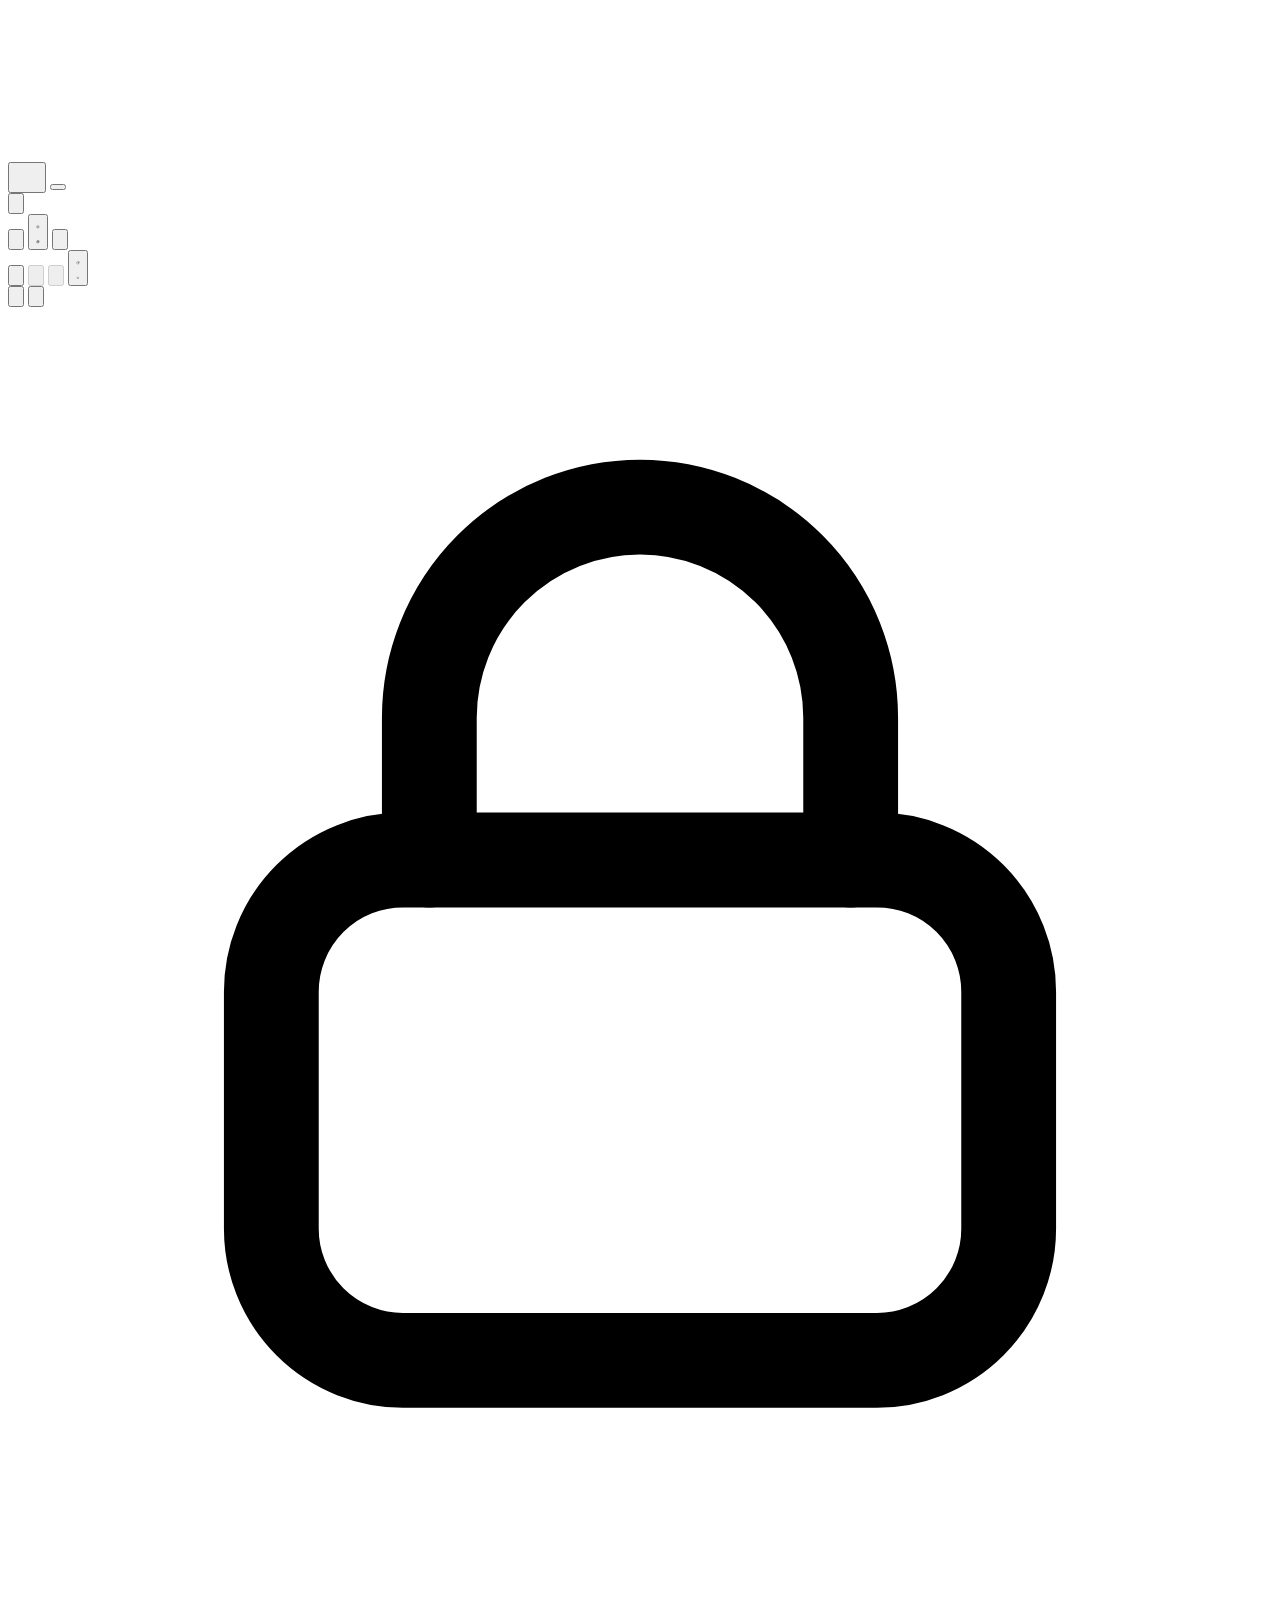
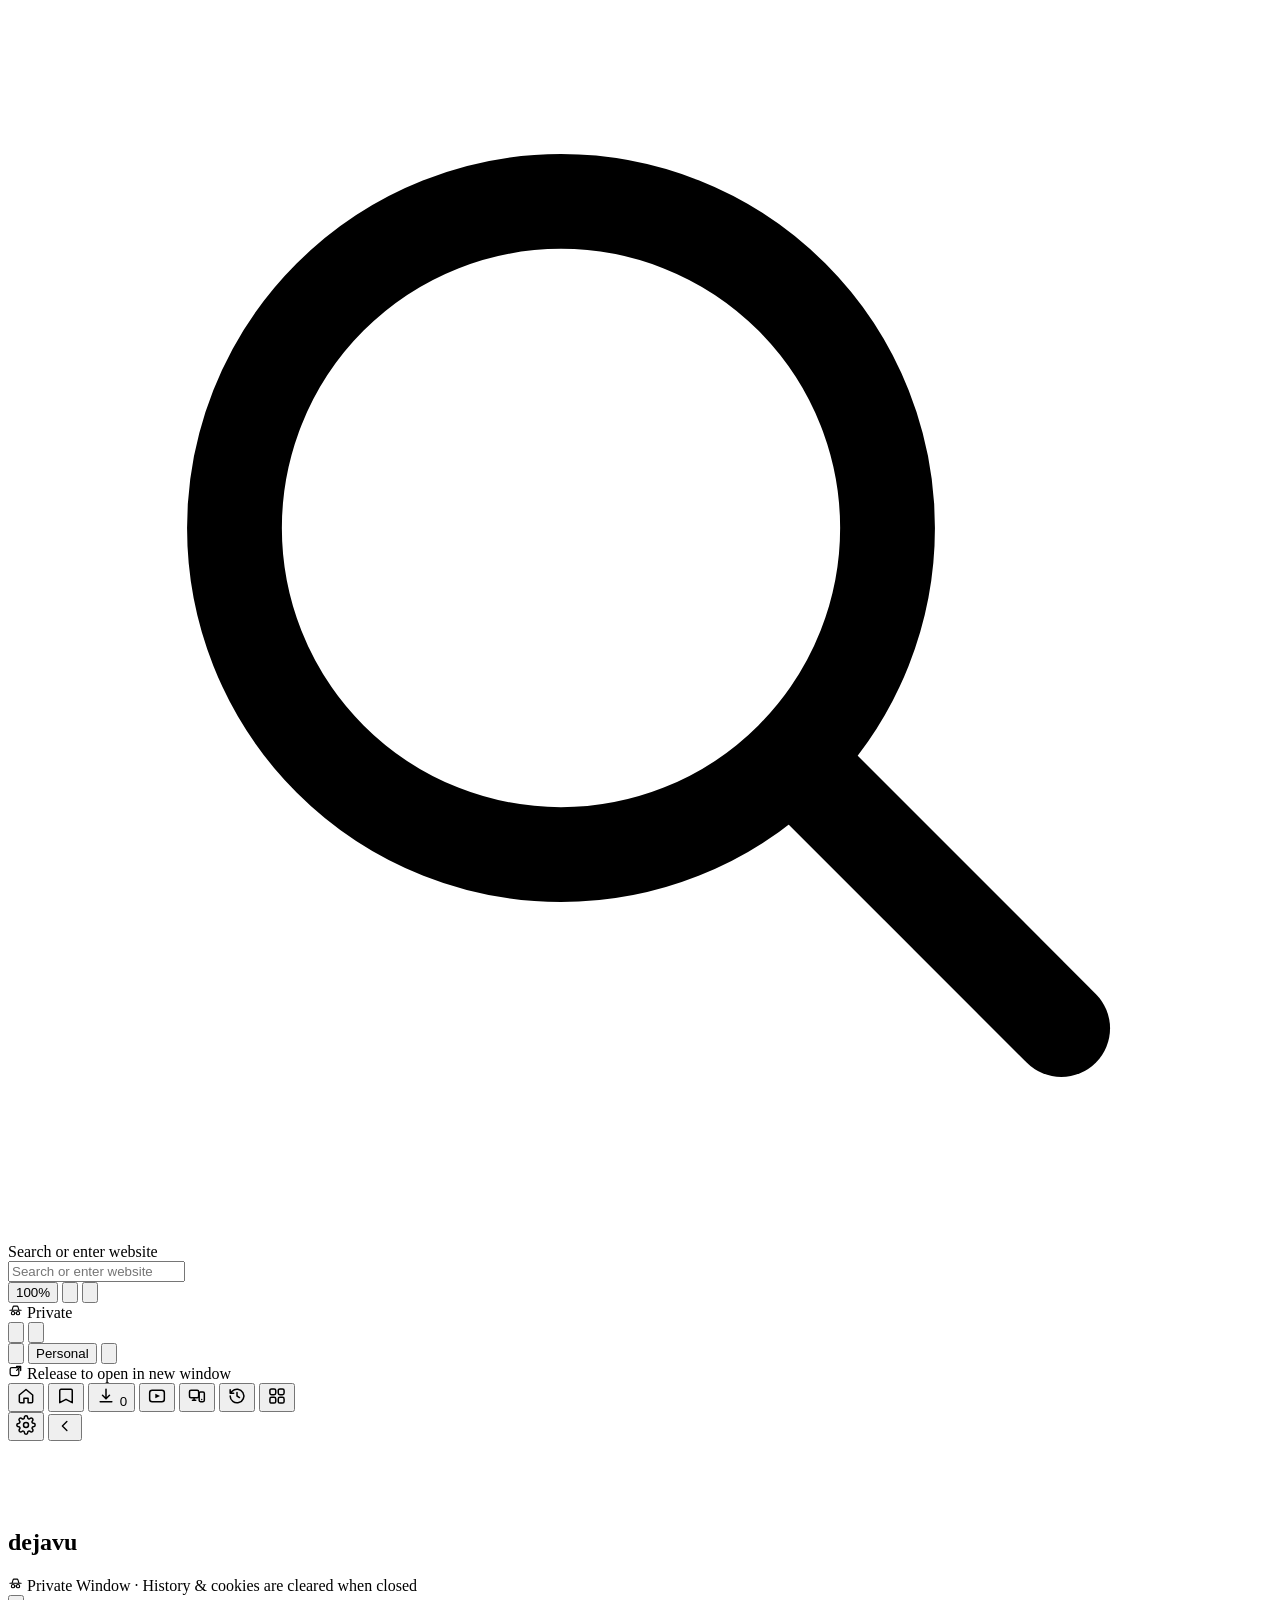
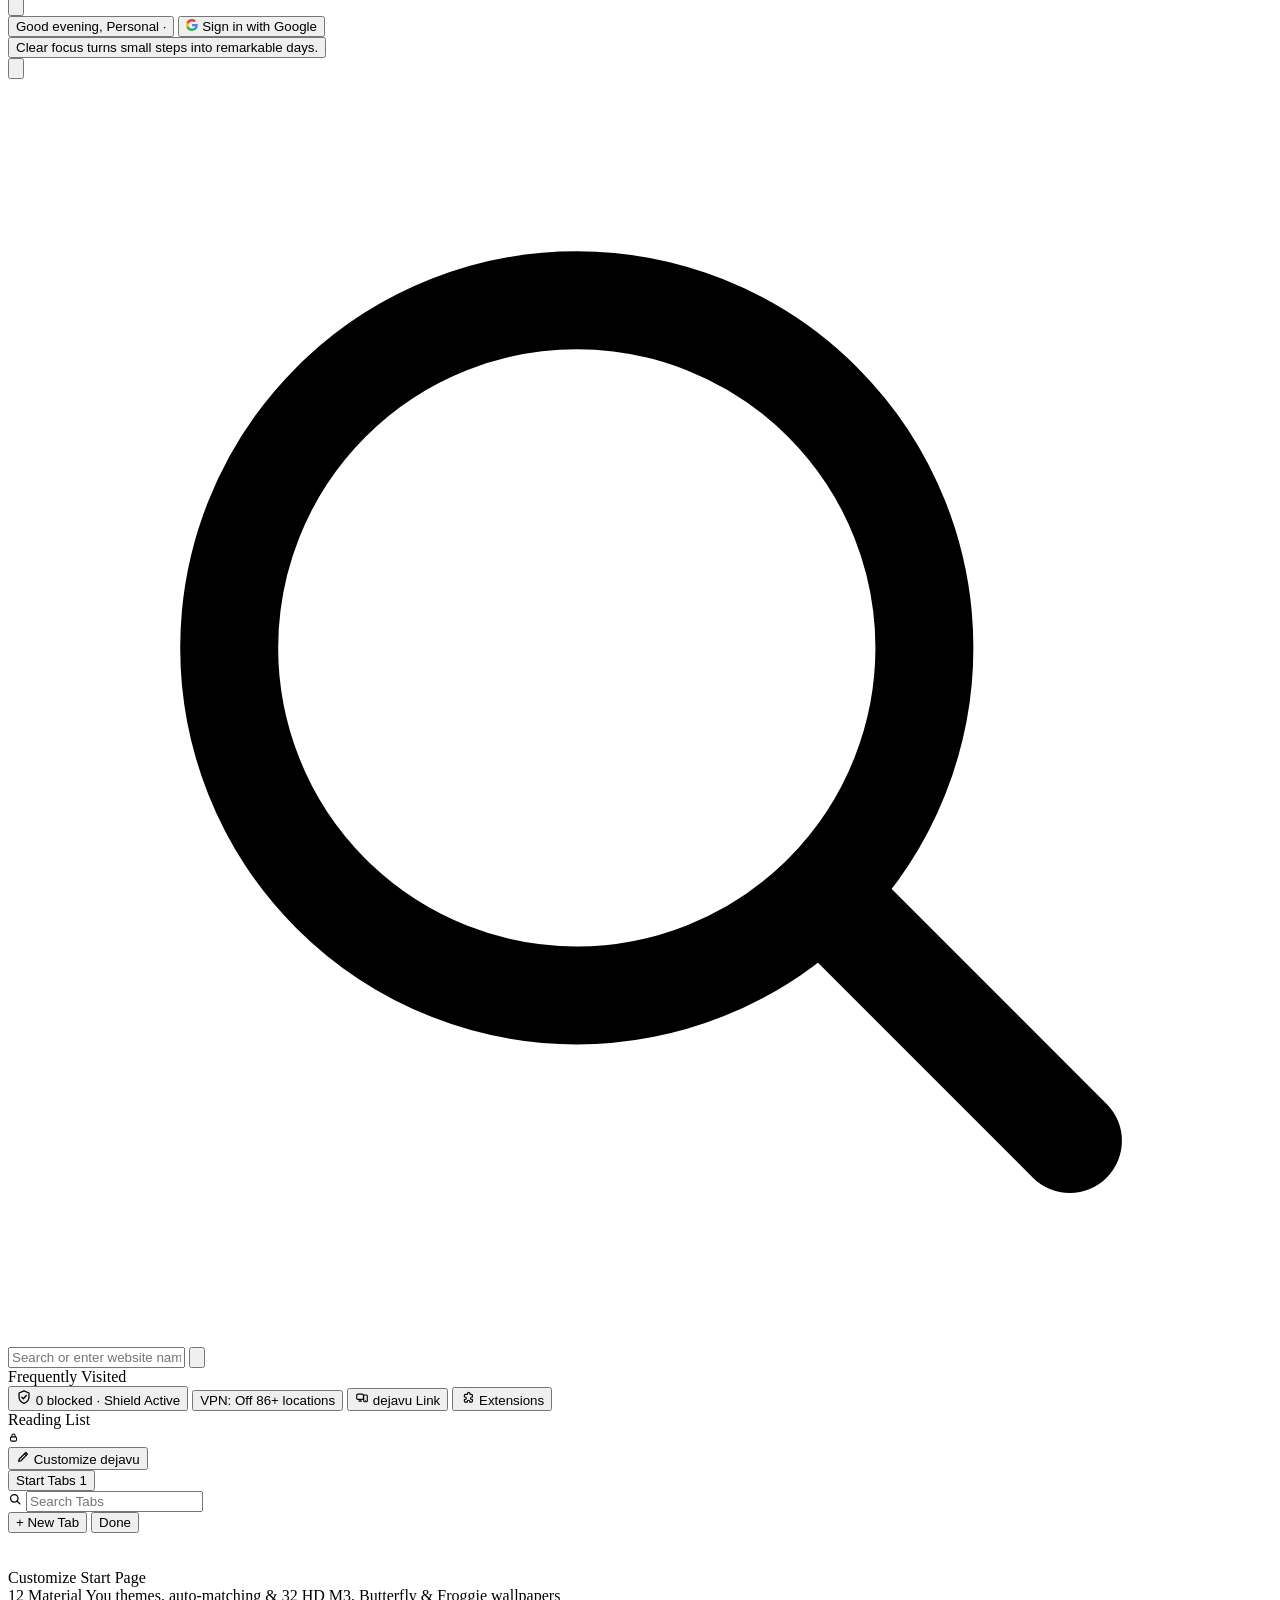
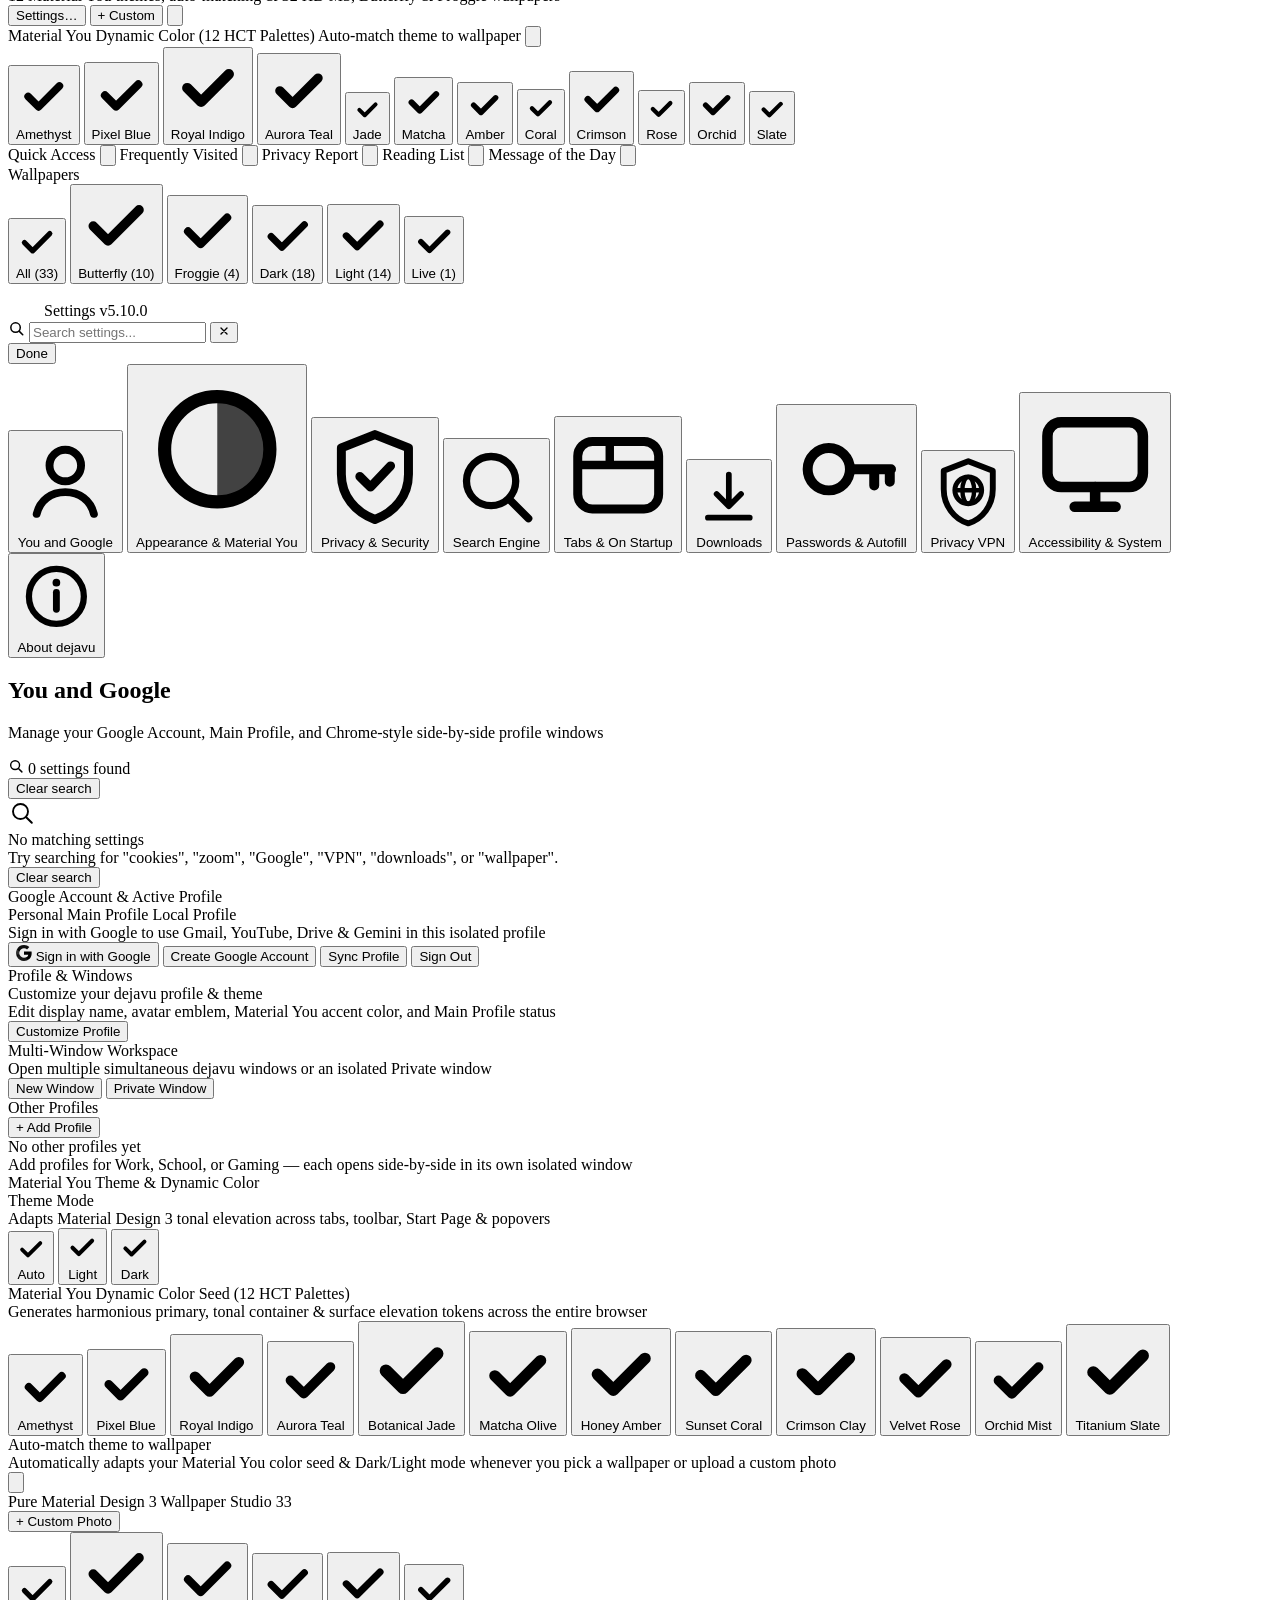
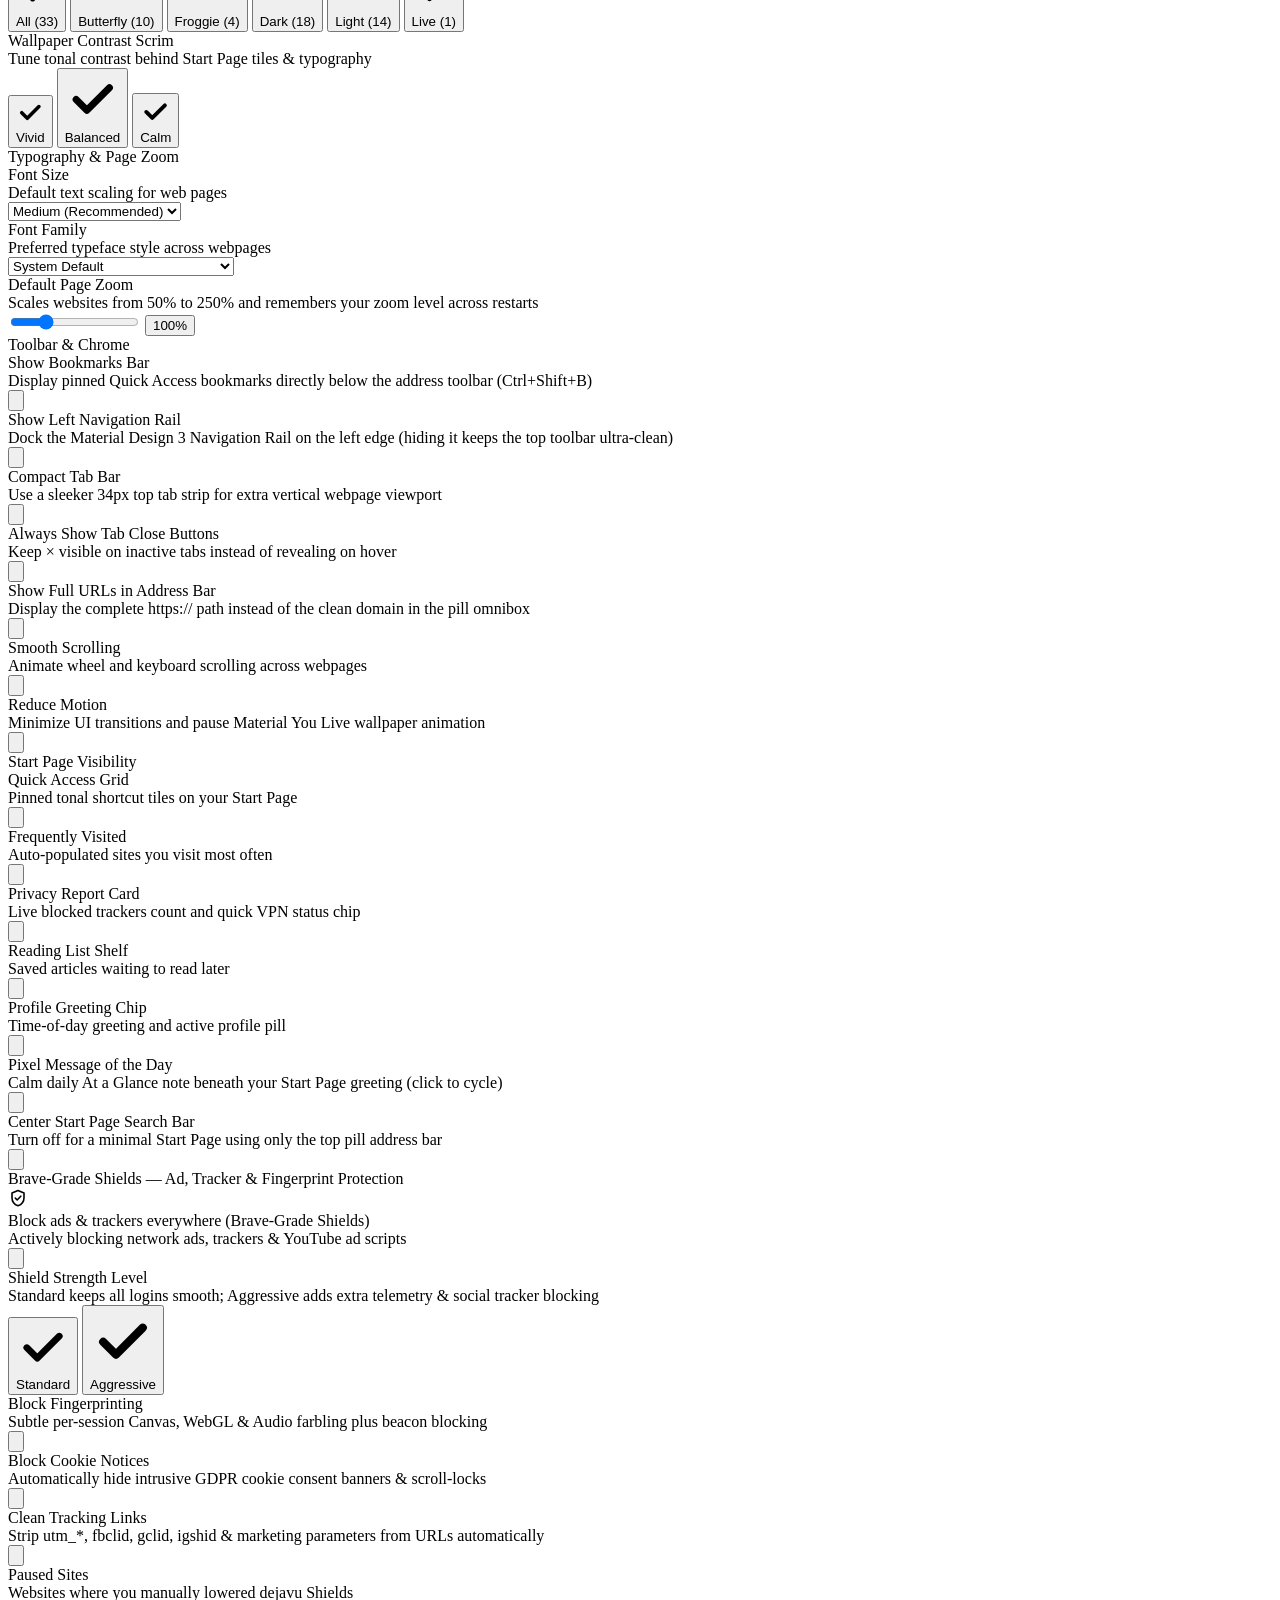
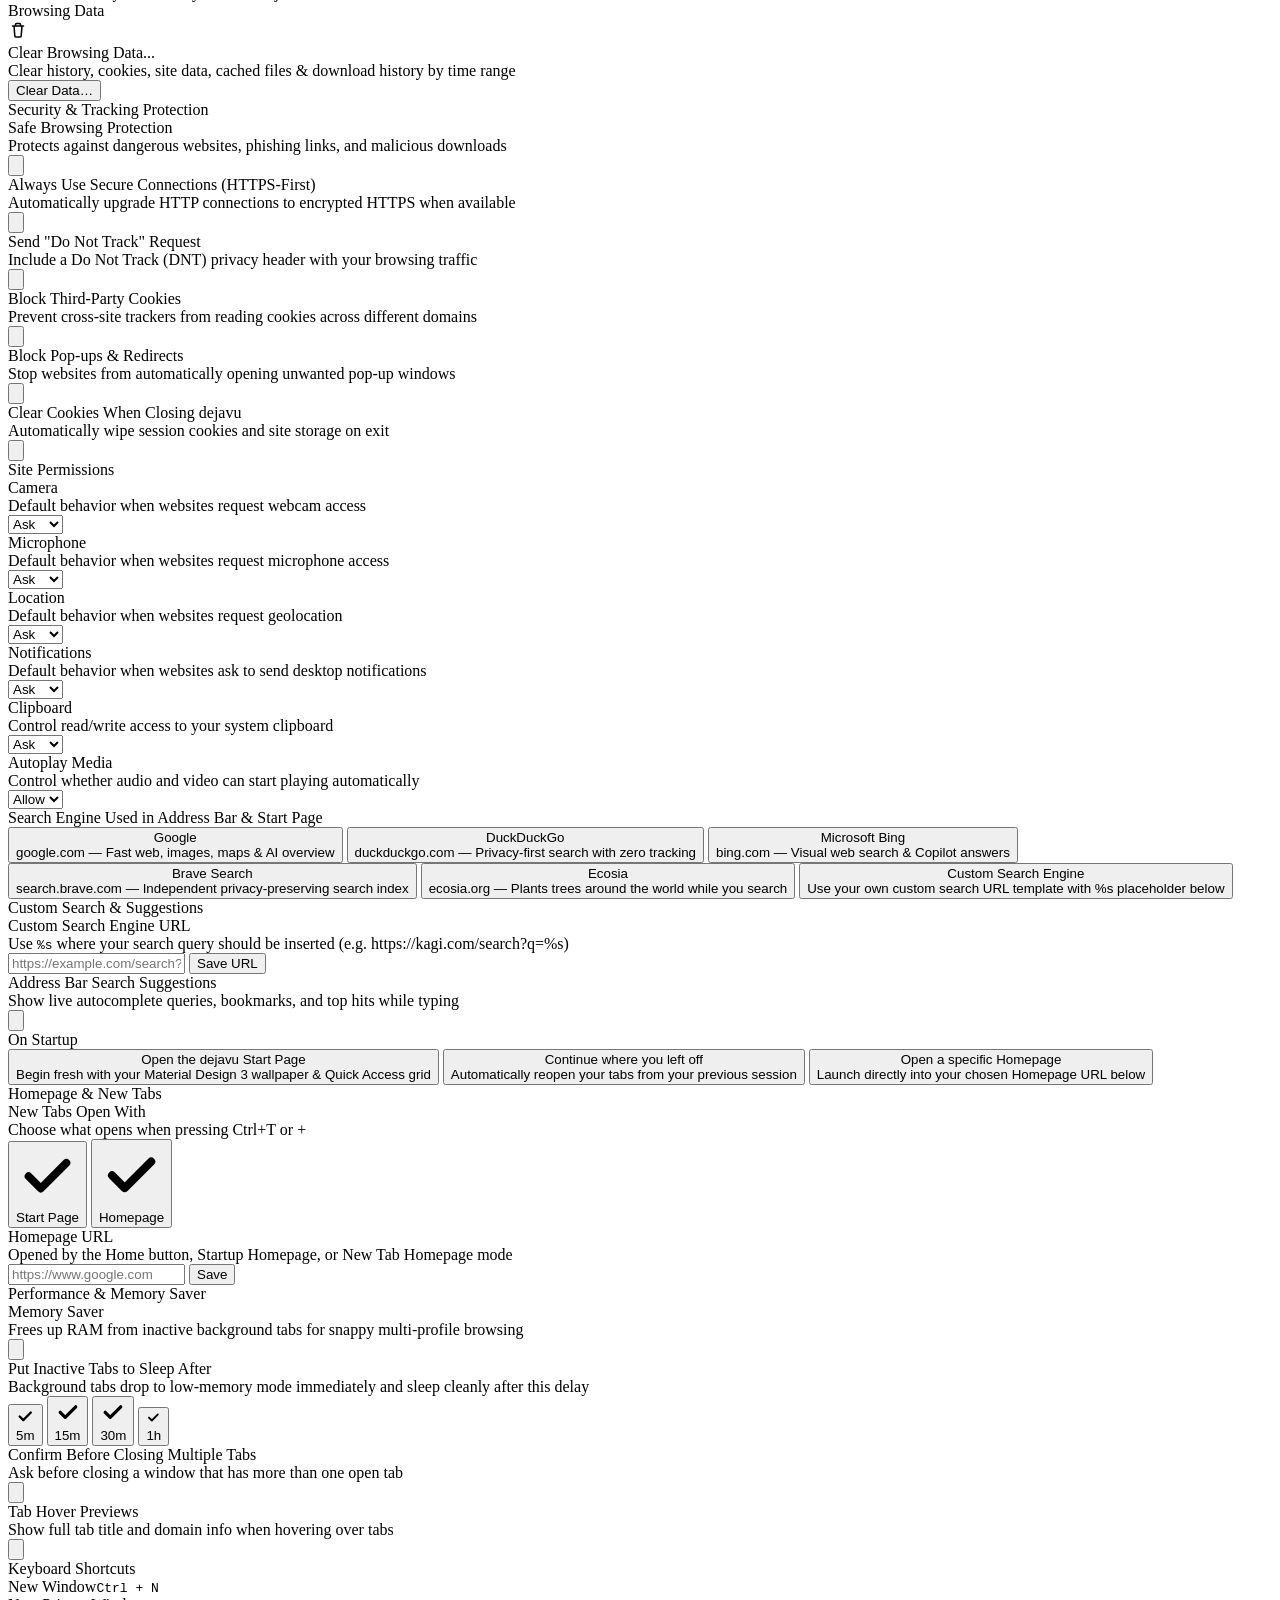
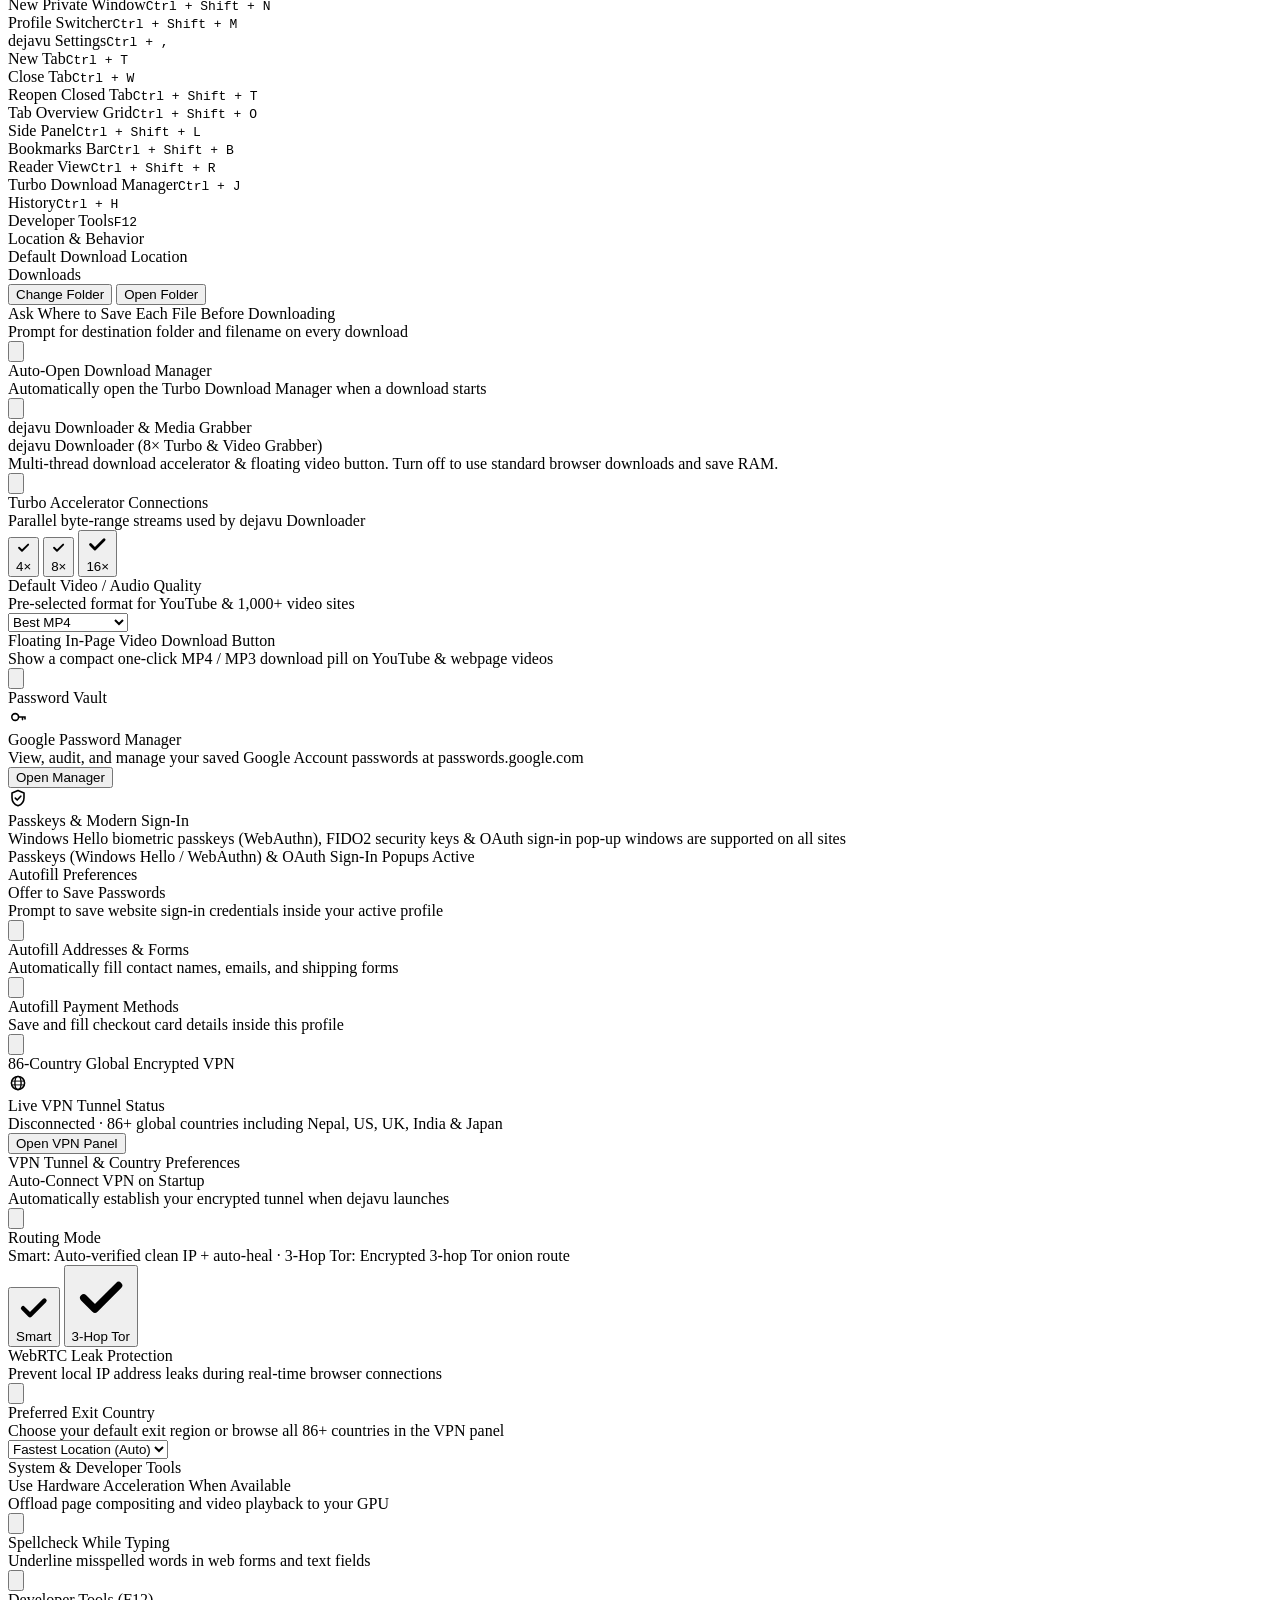
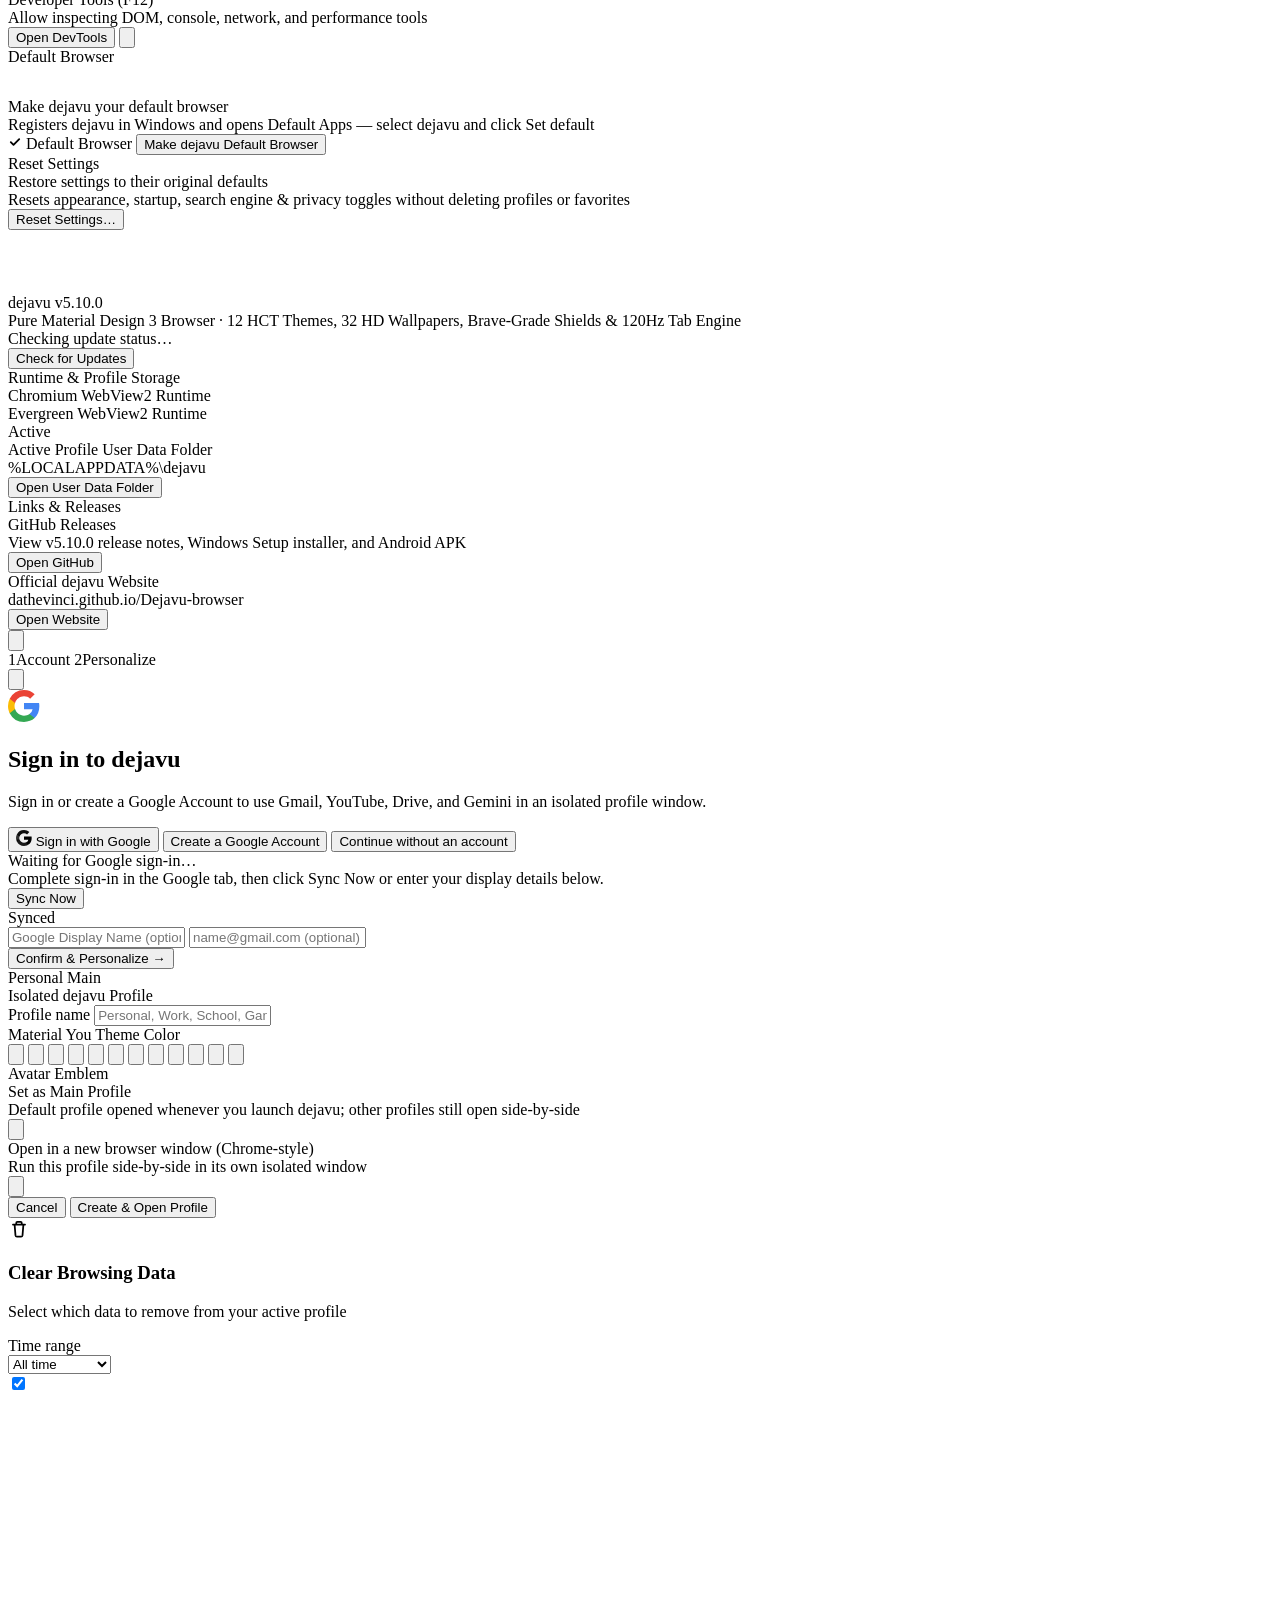
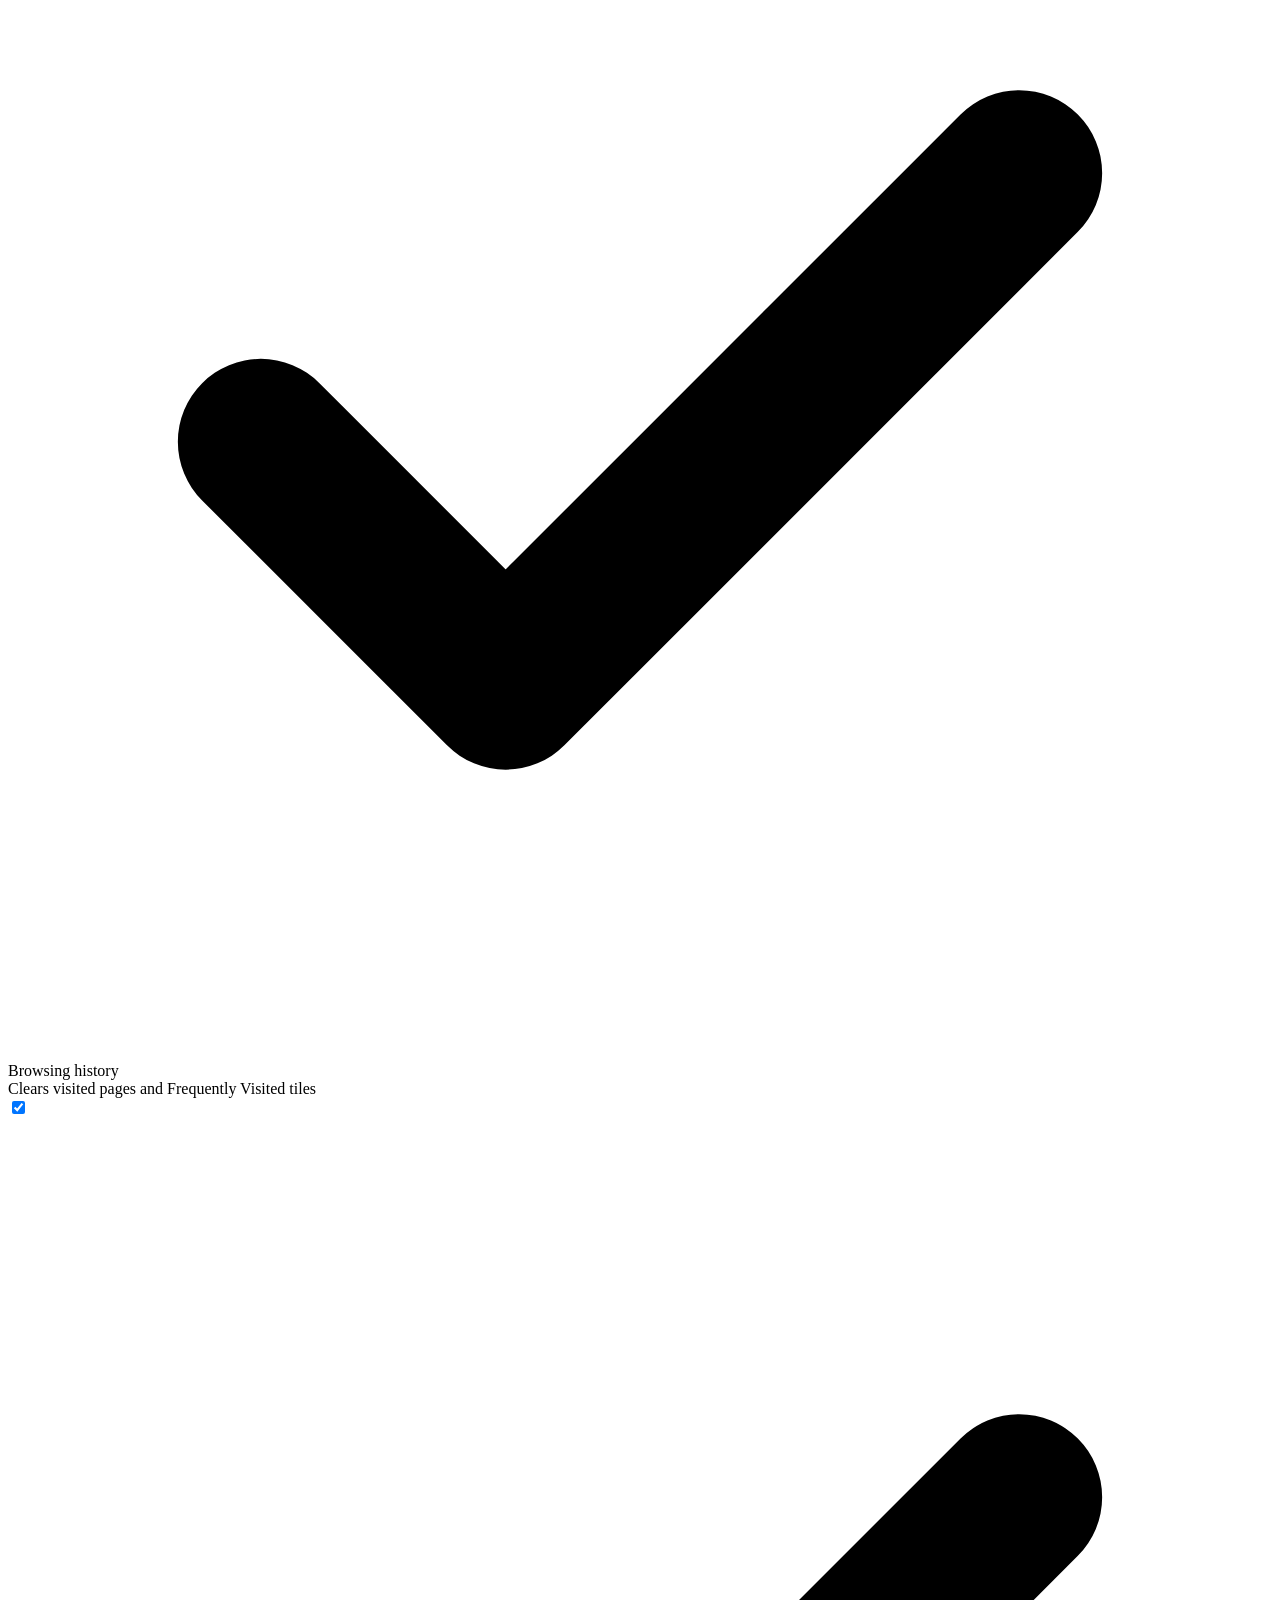
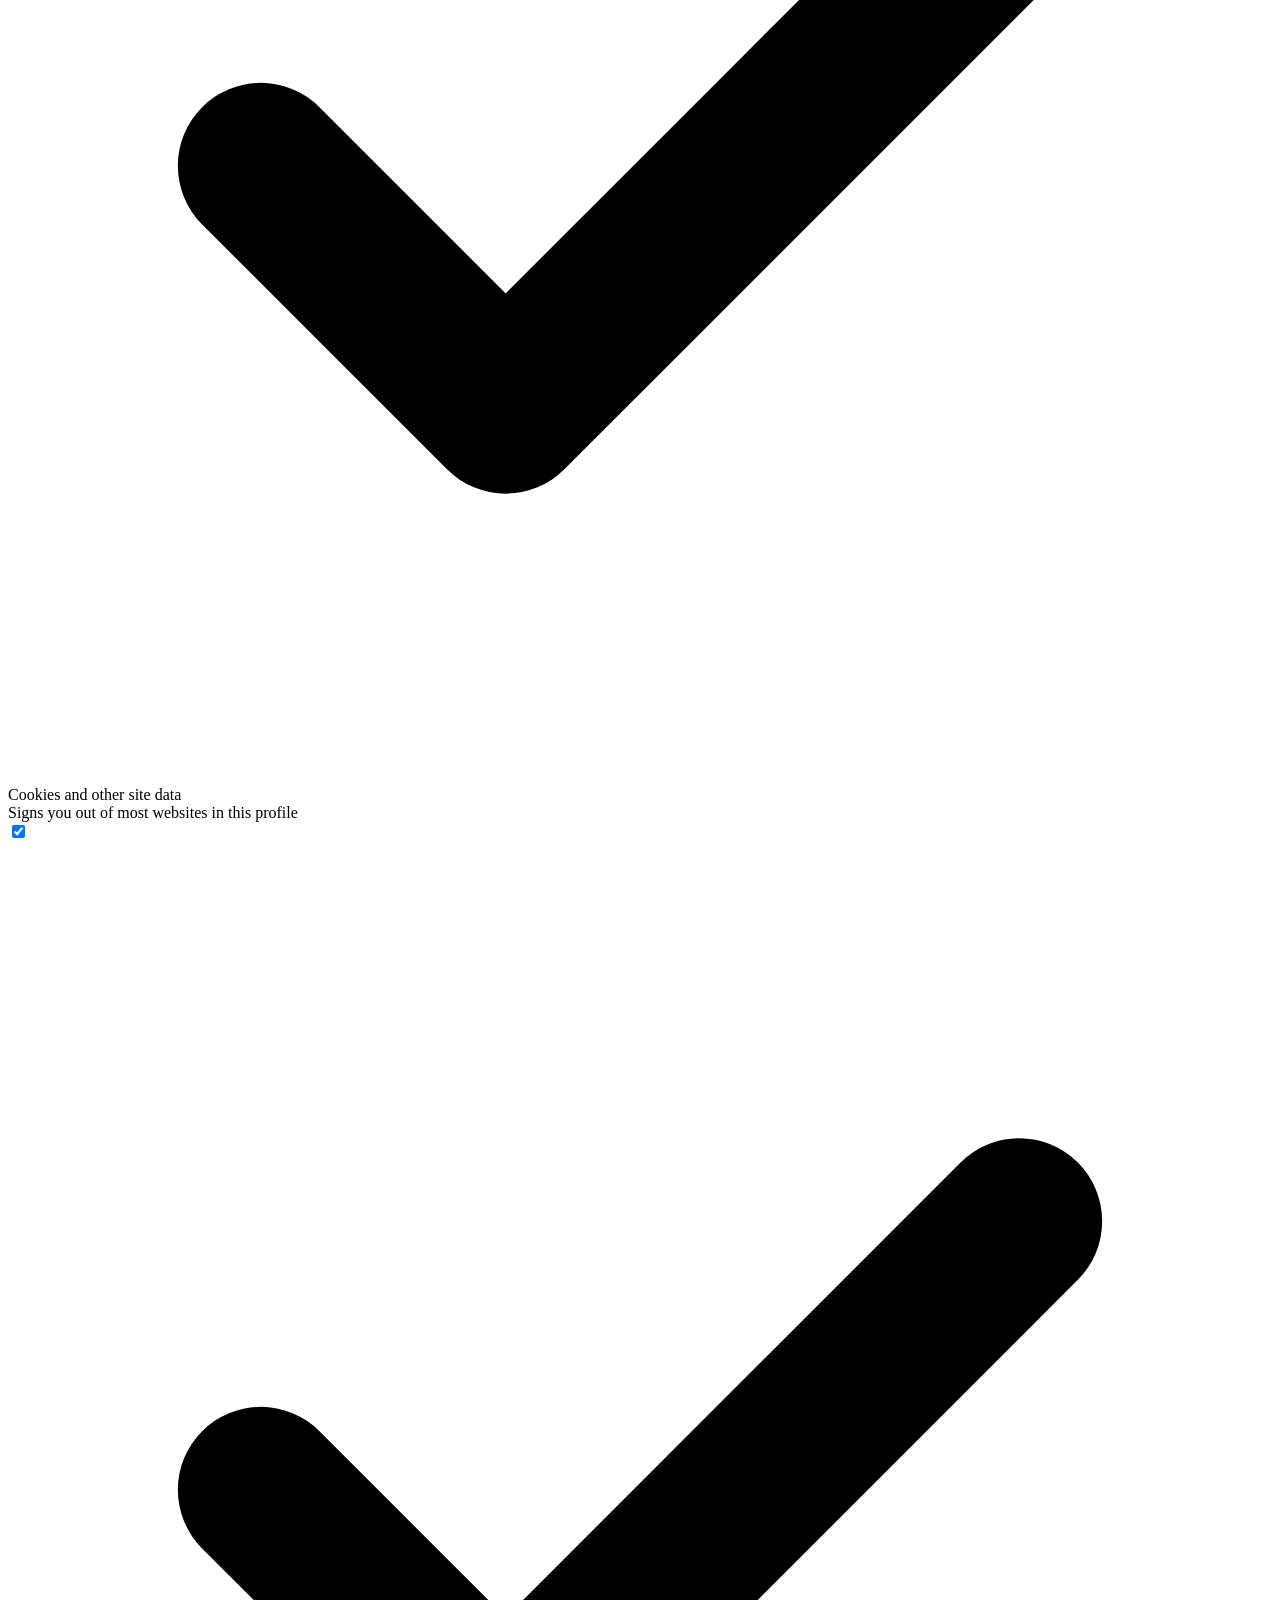
==== ui/index.html @ a8fbc09b "dejavu v5.10.0: low-memory engine, persistent zoom scaling, optional dejavu Downloader & Material 3 " ====
<!DOCTYPE html>
<html lang="en">
<head>
  <meta charset="UTF-8">
  <meta name="viewport" content="width=device-width, initial-scale=1.0">
  <title>dejavu</title>
  <!--DEJAVU_BOOT-->
  <link rel="stylesheet" href="https://dejavu.local/styles.css">
</head>
<body class="theme-dark on-newtab app-booting">
  <!-- Zero-Idle-CPU Material Design 3 Wallpaper Surface -->
  <canvas id="newtab-canvas"></canvas>

  <!-- Google Chrome × Pixel Material Design 3 Top Chrome (88px base / 122px with Quick Access Bar) -->
  <header id="chrome-header">
    <!-- Row 1: Material Design 3 Top Tab Strip + Window Controls (40px) -->
    <div id="tabbar" class="chrome-row tabbar-row">
      <div class="tabbar-brand-slot">
        <button id="btn-home" class="brand-inner-btn" title="dejavu">
          <svg class="djv-m3-logo" viewBox="0 0 64 64" width="22" height="22" fill="none" xmlns="http://www.w3.org/2000/svg" aria-hidden="true">
            <rect x="2" y="2" width="60" height="60" rx="18" fill="var(--md-primary-container)"/>
            <path d="M31.4 33.8C29.0 23.4 20.6 12.6 13.0 13.8C8.6 14.5 7.8 20.8 10.8 27.6C13.6 33.8 21.4 36.6 31.4 35.4Z" fill="var(--md-primary)"/>
            <path d="M32.6 33.8C35.0 23.4 43.4 12.6 51.0 13.8C55.4 14.5 56.2 20.8 53.2 27.6C50.4 33.8 42.6 36.6 32.6 35.4Z" fill="var(--md-primary)"/>
            <path d="M31.2 34.4C26.2 24.4 19.6 17.4 13.2 17.0C16.2 24.8 22.8 31.8 31.2 34.4Z" fill="var(--md-on-primary-container)" fill-opacity="0.34"/>
            <path d="M32.8 34.4C37.8 24.4 44.4 17.4 50.8 17.0C47.8 24.8 41.2 31.8 32.8 34.4Z" fill="var(--md-on-primary-container)" fill-opacity="0.34"/>
            <path d="M31.2 36.6C23.0 36.4 15.2 39.2 15.0 44.8C14.8 49.0 19.4 51.6 24.6 49.6C28.6 48.0 30.8 43.2 31.2 36.6Z" fill="var(--md-on-primary-container)" fill-opacity="0.76"/>
            <path d="M32.8 36.6C41.0 36.4 48.8 39.2 49.0 44.8C49.2 49.0 44.6 51.6 39.4 49.6C35.4 48.0 33.2 43.2 32.8 36.6Z" fill="var(--md-on-primary-container)" fill-opacity="0.76"/>
            <path d="M32 19.5C33.5 23.6 34.1 27.8 33.8 33.4C33.5 39.0 32.9 45.2 32 47.6C31.1 45.2 30.5 39.0 30.2 33.4C29.9 27.8 30.5 23.6 32 19.5Z" fill="var(--md-on-primary-container)"/>
          </svg>
        </button>
        <button id="btn-group-pill" class="m3-chip group-badge-pill hidden" title="Active Tab Group (Click to switch)">
          <span id="group-badge-dot" class="group-badge-dot"></span>
          <span id="group-badge-name" class="group-badge-name"></span>
        </button>
      </div>

      <div id="tabs-area">
        <div id="tabs-strip" role="tablist">
          <div id="active-tab-glide" aria-hidden="true"></div>
        </div>
        <button id="btn-new-tab" class="m3-icon-btn" title="New Tab (Ctrl+T)">
          <svg viewBox="0 0 18 18" fill="none"><path d="M9 4.2v9.6M4.2 9h9.6" stroke="currentColor" stroke-width="1.8" stroke-linecap="round"/></svg>
        </button>
        <div id="drag-spacer" class="drag-spacer"></div>
      </div>

      <div class="win-pill">
        <button id="win-min" class="win-btn win-min" title="Minimize">
          <svg viewBox="0 0 14 14" fill="none"><path d="M3.2 7h7.6" stroke="currentColor" stroke-width="1.4" stroke-linecap="round"/></svg>
        </button>
        <button id="win-max" class="win-btn win-max" title="Maximize">
          <svg class="ico-max" viewBox="0 0 14 14" fill="none"><rect x="3.3" y="3.3" width="7.4" height="7.4" rx="1.7" stroke="currentColor" stroke-width="1.35"/></svg>
          <svg class="ico-restore" viewBox="0 0 14 14" fill="none"><rect x="2.8" y="4.5" width="6.3" height="6.3" rx="1.4" stroke="currentColor" stroke-width="1.3"/><path d="M5.1 4.5V3.6A1.3 1.3 0 0 1 6.4 2.3h3.9a1.3 1.3 0 0 1 1.3 1.3v3.9a1.3 1.3 0 0 1-1.3 1.3h-.9" stroke="currentColor" stroke-width="1.3" stroke-linecap="round"/></svg>
        </button>
        <button id="win-close" class="win-btn win-close" title="Close">
          <svg viewBox="0 0 14 14" fill="none"><path d="M3.6 3.6l6.8 6.8M10.4 3.6l-6.8 6.8" stroke="currentColor" stroke-width="1.4" stroke-linecap="round"/></svg>
        </button>
      </div>
    </div>

    <!-- Row 2: Navigation Controls + Google Pixel M3 Pill Omnibox + Clean 5-Icon ChromeOS Utility Dock (48px) -->
    <div id="toolbar" class="chrome-row toolbar-row">
      <div class="toolbar-left">
        <button id="btn-sidebar" class="icon-btn m3-nav-btn rail-owned-btn" title="Toggle Side Panel (Ctrl+Shift+L)">
          <svg viewBox="0 0 24 24" fill="none" aria-hidden="true">
            <rect x="3" y="4" width="18" height="16" rx="3" stroke="currentColor" stroke-width="1.8"/>
            <path d="M9 4v16" stroke="currentColor" stroke-width="1.8"/>
            <path d="M5.5 8.5h1.2M5.5 12h1.2M5.5 15.5h1.2" stroke="currentColor" stroke-width="1.8" stroke-linecap="round"/>
          </svg>
        </button>
        <button id="btn-back" class="icon-btn m3-nav-btn" title="Back (Alt+Left)" disabled>
          <svg viewBox="0 0 24 24" fill="none" aria-hidden="true"><path d="M19 12H5.5M11.5 6L5.5 12l6 6" stroke="currentColor" stroke-width="1.8" stroke-linecap="round" stroke-linejoin="round"/></svg>
        </button>
        <button id="btn-forward" class="icon-btn m3-nav-btn" title="Forward (Alt+Right)" disabled>
          <svg viewBox="0 0 24 24" fill="none" aria-hidden="true"><path d="M5 12h13.5M12.5 6l6 6-6 6" stroke="currentColor" stroke-width="1.8" stroke-linecap="round" stroke-linejoin="round"/></svg>
        </button>
        <button id="btn-reload" class="icon-btn m3-nav-btn omnibox-reload-btn" title="Reload (Ctrl+R)">
          <svg class="icon-reload" viewBox="0 0 24 24" fill="none" aria-hidden="true"><path d="M19.5 12a7.5 7.5 0 1 1-2.1-5.2L19.5 9M19.5 4.5V9H15" stroke="currentColor" stroke-width="1.8" stroke-linecap="round" stroke-linejoin="round"/></svg>
          <svg class="icon-stop" viewBox="0 0 24 24" fill="none" aria-hidden="true"><path d="M6.5 6.5l11 11M17.5 6.5l-11 11" stroke="currentColor" stroke-width="1.85" stroke-linecap="round"/></svg>
        </button>
      </div>

      <!-- Center: Google Pixel Material Design 3 Pill Address Bar -->
      <div id="omnibox-pill" class="omnibox-pill">
        <div class="omnibox-left-actions">
          <button id="btn-shield" class="shield-chip active" title="dejavu Shields — Brave-Grade Ad, Tracker &amp; Fingerprint Protection">
            <svg viewBox="0 0 24 24" fill="none" aria-hidden="true"><path d="M12 2.5L4.5 5.5v5.6c0 4.9 3.2 9.2 7.5 10.4 4.3-1.2 7.5-5.5 7.5-10.4V5.5L12 2.5z" stroke="currentColor" stroke-width="1.8" stroke-linejoin="round"/><path class="shield-check" d="M8.8 12.2l2.1 2.1 4.4-4.6" stroke="currentColor" stroke-width="1.9" stroke-linecap="round" stroke-linejoin="round"/></svg>
            <span id="shield-count"></span>
          </button>
          <button id="btn-reader" class="omnibox-reader-btn hidden" title="Show Reader View (Ctrl+Shift+R)">
            <svg viewBox="0 0 24 24" fill="none" aria-hidden="true">
              <path d="M4.5 6.5h15M4.5 10.5h15M4.5 14.5h11M4.5 18.5h8" stroke="currentColor" stroke-width="1.8" stroke-linecap="round"/>
            </svg>
          </button>
        </div>

        <div class="omnibox-center">
          <span id="omnibox-icon" class="omnibox-icon" aria-hidden="true">
            <svg class="ico-lock" viewBox="0 0 24 24" fill="none"><rect x="5" y="10.5" width="14" height="9.5" rx="2.5" stroke="currentColor" stroke-width="1.8"/><path d="M8 10.5V7.8a4 4 0 0 1 8 0v2.7" stroke="currentColor" stroke-width="1.8" stroke-linecap="round"/></svg>
            <svg class="ico-search" viewBox="0 0 24 24" fill="none"><circle cx="10.5" cy="10.5" r="6.2" stroke="currentColor" stroke-width="1.8"/><path d="M15.2 15.2L20 20" stroke="currentColor" stroke-width="1.85" stroke-linecap="round"/></svg>
          </span>

          <div class="omnibox-text-wrap">
            <div id="omnibox-display" class="omnibox-display" aria-hidden="true">
              <span id="omnibox-domain" class="omnibox-domain is-placeholder">Search or enter website</span>
            </div>

            <input
              id="omnibox-input"
              type="text"
              spellcheck="false"
              autocomplete="off"
              placeholder="Search or enter website"
              aria-label="Address bar"
            >
          </div>
        </div>

        <div class="omnibox-actions">
          <button id="btn-zoom-pill" class="omnibox-zoom-pill hidden" title="Page Zoom (Click to reset to 100%)">100%</button>
          <button id="btn-fav-star" class="fav-star-btn hidden" title="Pin to Quick Access Bar (Ctrl+D)">
            <svg viewBox="0 0 24 24" fill="none" aria-hidden="true"><path d="M12 3.2l2.7 5.5 6.1.9-4.4 4.3 1 6.1L12 17.1 6.6 20l1-6.1-4.4-4.3 6.1-.9L12 3.2z" stroke="currentColor" stroke-width="1.8" stroke-linejoin="round"/></svg>
          </button>
          <button id="btn-share" class="icon-btn omni-share-btn" title="Share / Page Actions">
            <svg viewBox="0 0 24 24" fill="none" aria-hidden="true">
              <path d="M12 14.5V4M8 8l4-4 4 4" stroke="currentColor" stroke-width="1.8" stroke-linecap="round" stroke-linejoin="round"/>
              <path d="M5 12v6.5A1.5 1.5 0 0 0 6.5 20h11a1.5 1.5 0 0 0 1.5-1.5V12" stroke="currentColor" stroke-width="1.8" stroke-linecap="round"/>
            </svg>
          </button>
        </div>
      </div>

      <!-- Right: Calm 5-Control ChromeOS Material Design 3 Dock (VPN, Downloads, Extensions, Profile, Menu) -->
      <div class="toolbar-right">
        <div id="private-badge-pill" class="private-badge-pill hidden" title="Private Browsing Window — History and cookies are not saved">
          <svg viewBox="0 0 24 24" width="15" height="15" fill="none" aria-hidden="true">
            <path d="M3 11.5h18M6.5 11.5l1.6-5.4a1.5 1.5 0 0 1 1.45-1.1h4.9a1.5 1.5 0 0 1 1.45 1.1l1.6 5.4" stroke="currentColor" stroke-width="1.8" stroke-linecap="round" stroke-linejoin="round"/>
            <circle cx="8" cy="16.2" r="2.6" stroke="currentColor" stroke-width="1.8"/>
            <circle cx="16" cy="16.2" r="2.6" stroke="currentColor" stroke-width="1.8"/>
            <path d="M10.6 16h2.8" stroke="currentColor" stroke-width="1.8" stroke-linecap="round"/>
          </svg>
          <span>Private</span>
        </div>

        <div class="util-pill">
          <button id="btn-vpn" class="vpn-trigger" title="dejavu Global VPN (86+ Countries)">
            <svg class="vpn-ico" viewBox="0 0 24 24" fill="none" aria-hidden="true">
              <path d="M12 2.5L4.5 5.4v5.7c0 4.9 3.2 9.2 7.5 10.4 4.3-1.2 7.5-5.5 7.5-10.4V5.4L12 2.5z" stroke="currentColor" stroke-width="1.8" stroke-linecap="round" stroke-linejoin="round"/>
              <circle cx="12" cy="11.4" r="4.1" stroke="currentColor" stroke-width="1.5"/>
              <ellipse cx="12" cy="11.4" rx="1.8" ry="4.1" stroke="currentColor" stroke-width="1.35"/>
              <path d="M8.1 11.4h7.8" stroke="currentColor" stroke-width="1.35" stroke-linecap="round"/>
            </svg>
            <span id="vpn-chip-code" class="vpn-chip-code hidden"></span>
          </button>

          <button id="btn-downloads" class="icon-btn dl-trigger" title="Turbo Download Manager (8x · Ctrl+J)">
            <svg viewBox="0 0 24 24" fill="none" aria-hidden="true">
              <path d="M12 4v11M7.8 11.2L12 15.4l4.2-4.2M5 19h14" stroke="currentColor" stroke-width="1.8" stroke-linecap="round" stroke-linejoin="round"/>
            </svg>
            <span id="dl-dot" class="dl-dot hidden"></span>
          </button>

          <div id="pinned-extensions" class="pinned-extensions hidden" aria-label="Pinned Extensions"></div>

          <button id="btn-extensions" class="icon-btn ext-toolbar-btn" title="Extensions">
            <svg viewBox="0 0 24 24" fill="none" aria-hidden="true">
              <path d="M13.6 3.5a2 2 0 0 1 2 2v1h2.2a1.7 1.7 0 0 1 1.7 1.7v2.5h-1a2 2 0 0 0 0 4h1v2.5a1.7 1.7 0 0 1-1.7 1.7h-2.5v-1a2 2 0 0 0-4 0v1H8.2a1.7 1.7 0 0 1-1.7-1.7v-2.5h1a2 2 0 0 0 0-4h-1V8.2a1.7 1.7 0 0 1 1.7-1.7h3.4v-1a2 2 0 0 1 2-2z" stroke="currentColor" stroke-width="1.8" stroke-linecap="round" stroke-linejoin="round"/>
            </svg>
            <span id="ext-toolbar-dot" class="dl-dot hidden"></span>
          </button>

          <button id="btn-profile" class="profile-trigger profile-pill" title="Profiles &amp; Google Account (Ctrl+Shift+M)">
            <span id="profile-avatar-slot" class="profile-avatar-slot"></span>
            <span id="profile-pill-name" class="profile-pill-name">Personal</span>
            <span id="profile-update-dot" class="update-dot hidden"></span>
          </button>

          <button id="btn-menu" class="icon-btn menu-toolbar-btn" title="Customize and control dejavu">
            <svg viewBox="0 0 24 24" fill="none" aria-hidden="true">
              <circle cx="12" cy="5.5" r="1.65" fill="currentColor"/>
              <circle cx="12" cy="12" r="1.65" fill="currentColor"/>
              <circle cx="12" cy="18.5" r="1.65" fill="currentColor"/>
            </svg>
          </button>
        </div>
      </div>
    </div>

    <!-- Row 3: Optional Quick Access / Favorites Bar (34px when active) -->
    <nav id="favbar" class="favbar hidden" aria-label="Quick Access websites">
      <div id="favbar-list" class="favbar-list"></div>
    </nav>

    <!-- Material Design 3 2px Linear Loading Progress Hairline (GPU scaleX along top chrome bottom edge) -->
    <div id="load-progress" class="load-progress" aria-hidden="true"></div>
  </header>

  <!-- Floating M3 Detach Pill when dragging a tab out of the tab bar -->
  <div id="tab-detach-pill" class="tab-detach-pill hidden" aria-hidden="true">
    <svg viewBox="0 0 18 18" width="15" height="15" fill="none"><rect x="2.6" y="4.2" width="10.4" height="9.6" rx="2" stroke="currentColor" stroke-width="1.5"/><path d="M10.2 2.8h5v5M15 3l-4.6 4.6" stroke="currentColor" stroke-width="1.55" stroke-linecap="round" stroke-linejoin="round"/></svg>
    <span>Release to open in new window</span>
  </div>

  <!-- Google Pixel Material Design 3 Left Navigation Rail (56px) -->
  <aside id="m3-nav-rail" class="m3-nav-rail" aria-label="dejavu Navigation Rail">
    <div class="m3-rail-top">
      <button type="button" id="rail-home" class="m3-rail-item active" title="Start Page &amp; Quick Access">
        <span class="m3-rail-pill">
          <svg viewBox="0 0 24 24" width="20" height="20" fill="none" aria-hidden="true"><path d="M4 10.8L12 4.2l8 6.6v7.7a1.5 1.5 0 0 1-1.5 1.5H14.5v-5.4h-5V20H5.5A1.5 1.5 0 0 1 4 18.5v-7.7z" stroke="currentColor" stroke-width="1.8" stroke-linecap="round" stroke-linejoin="round"/></svg>
        </span>
      </button>

      <button type="button" id="rail-sidebar" class="m3-rail-item" title="Side Panel (Bookmarks, Reading List &amp; Tab Groups · Ctrl+Shift+L)">
        <span class="m3-rail-pill">
          <svg viewBox="0 0 24 24" width="20" height="20" fill="none" aria-hidden="true"><path d="M6 4h12a1.5 1.5 0 0 1 1.5 1.5V20L12 16l-7.5 4V5.5A1.5 1.5 0 0 1 6 4z" stroke="currentColor" stroke-width="1.8" stroke-linecap="round" stroke-linejoin="round"/></svg>
        </span>
      </button>

      <button type="button" id="rail-downloads" class="m3-rail-item" title="8x Turbo Download Manager (Ctrl+J)">
        <span class="m3-rail-pill">
          <svg viewBox="0 0 24 24" width="20" height="20" fill="none" aria-hidden="true"><path d="M12 4v11M7.8 11.2L12 15.4l4.2-4.2M5 19h14" stroke="currentColor" stroke-width="1.8" stroke-linecap="round" stroke-linejoin="round"/></svg>
          <span id="rail-dl-badge" class="m3-rail-badge hidden">0</span>
        </span>
      </button>

      <button type="button" id="rail-media" class="m3-rail-item" title="Grab Page Videos, Audio &amp; Streams (8x)">
        <span class="m3-rail-pill">
          <svg viewBox="0 0 24 24" width="20" height="20" fill="none" aria-hidden="true"><rect x="3.2" y="5" width="17.6" height="14" rx="3" stroke="currentColor" stroke-width="1.8"/><path d="M10 9.2L15.6 12 10 14.8V9.2z" fill="currentColor"/></svg>
          <span id="rail-media-dot" class="m3-rail-dot hidden"></span>
        </span>
      </button>

      <button type="button" id="rail-sync" class="m3-rail-item" title="dejavu Link (PC ↔ Android Sync)">
        <span class="m3-rail-pill">
          <svg viewBox="0 0 24 24" width="20" height="20" fill="none" aria-hidden="true"><rect x="3" y="5" width="11" height="9" rx="1.8" stroke="currentColor" stroke-width="1.8"/><path d="M6.5 17.2h4M8.5 14v3.2" stroke="currentColor" stroke-width="1.8" stroke-linecap="round"/><rect x="14.6" y="7.2" width="6.2" height="11.6" rx="1.6" stroke="currentColor" stroke-width="1.8"/><circle cx="17.7" cy="16.2" r="0.85" fill="currentColor"/></svg>
          <span id="rail-sync-dot" class="m3-rail-dot hidden"></span>
        </span>
      </button>

      <button type="button" id="rail-history" class="m3-rail-item" title="Browsing History (Ctrl+H)">
        <span class="m3-rail-pill">
          <svg viewBox="0 0 24 24" width="20" height="20" fill="none" aria-hidden="true"><path d="M3.8 12a8.2 8.2 0 1 0 2.4-5.8L3.8 8.6M3.8 4.4v4.2H8M12 7.8V12l3 1.9" stroke="currentColor" stroke-width="1.8" stroke-linecap="round" stroke-linejoin="round"/></svg>
        </span>
      </button>

      <button type="button" id="rail-tabs" class="m3-rail-item" title="Tab Overview Grid (Ctrl+Shift+O)">
        <span class="m3-rail-pill">
          <svg viewBox="0 0 24 24" width="20" height="20" fill="none" aria-hidden="true"><rect x="3.5" y="3.5" width="7" height="7" rx="2" stroke="currentColor" stroke-width="1.8"/><rect x="13.5" y="3.5" width="7" height="7" rx="2" stroke="currentColor" stroke-width="1.8"/><rect x="3.5" y="13.5" width="7" height="7" rx="2" stroke="currentColor" stroke-width="1.8"/><rect x="13.5" y="13.5" width="7" height="7" rx="2" stroke="currentColor" stroke-width="1.8"/></svg>
        </span>
      </button>
    </div>

    <div class="m3-rail-bottom">
      <button type="button" id="rail-settings" class="m3-rail-item" title="Settings &amp; Material You (Ctrl+,)">
        <span class="m3-rail-pill">
          <svg viewBox="0 0 24 24" width="20" height="20" fill="none" aria-hidden="true">
            <path d="M12 15a3 3 0 1 0 0-6 3 3 0 0 0 0 6z" stroke="currentColor" stroke-width="1.8" stroke-linecap="round" stroke-linejoin="round"/>
            <path d="M19.4 15a1.65 1.65 0 0 0 .33 1.82l.06.06a2 2 0 1 1-2.83 2.83l-.06-.06a1.65 1.65 0 0 0-1.82-.33 1.65 1.65 0 0 0-1 1.51V21a2 2 0 1 1-4 0v-.09a1.65 1.65 0 0 0-1.08-1.51 1.65 1.65 0 0 0-1.82.33l-.06.06a2 2 0 1 1-2.83-2.83l.06-.06a1.65 1.65 0 0 0 .33-1.82 1.65 1.65 0 0 0-1.51-1H3a2 2 0 1 1 0-4h.09a1.65 1.65 0 0 0 1.51-1.08 1.65 1.65 0 0 0-.33-1.82l-.06-.06a2 2 0 1 1 2.83-2.83l.06.06a1.65 1.65 0 0 0 1.82.33H9a1.65 1.65 0 0 0 1-1.51V3a2 2 0 1 1 4 0v.09a1.65 1.65 0 0 0 1 1.51 1.65 1.65 0 0 0 1.82-.33l.06-.06a2 2 0 1 1 2.83 2.83l-.06.06a1.65 1.65 0 0 0-.33 1.82V9c.26.6.85 1 1.51 1H21a2 2 0 1 1 0 4h-.09a1.65 1.65 0 0 0-1.51 1z" stroke="currentColor" stroke-width="1.8" stroke-linecap="round" stroke-linejoin="round"/>
          </svg>
        </span>
      </button>

      <button type="button" id="rail-collapse" class="m3-rail-item m3-rail-collapse" title="Hide Navigation Rail">
        <span class="m3-rail-pill">
          <svg viewBox="0 0 24 24" width="18" height="18" fill="none" aria-hidden="true"><path d="M14.5 6L8.5 12l6 6" stroke="currentColor" stroke-width="1.85" stroke-linecap="round" stroke-linejoin="round"/></svg>
        </span>
      </button>
    </div>
  </aside>

  <!-- Main Viewport: Material Design 3 Start Page, Tab Overview, Settings, Profile Setup & Turbo Downloads -->
  <main id="viewport">
    <section id="newtab-view">
      <div class="startpage-scroll">
        <div class="startpage-container">
          <!-- Calm Material 3 Brand Header, Pixel At-a-Glance Profile Chip & Message of the Day -->
          <div class="hero-brand anim-rise-1">
            <div class="hero-logo-wrap nt-logo">
              <svg id="newtab-logo" class="djv-m3-logo djv-m3-logo-hero" viewBox="0 0 64 64" width="64" height="64" fill="none" xmlns="http://www.w3.org/2000/svg" role="img" aria-label="dejavu">
                <rect x="2" y="2" width="60" height="60" rx="18" fill="var(--md-primary-container)"/>
                <path d="M31.4 33.8C29.0 23.4 20.6 12.6 13.0 13.8C8.6 14.5 7.8 20.8 10.8 27.6C13.6 33.8 21.4 36.6 31.4 35.4Z" fill="var(--md-primary)"/>
                <path d="M32.6 33.8C35.0 23.4 43.4 12.6 51.0 13.8C55.4 14.5 56.2 20.8 53.2 27.6C50.4 33.8 42.6 36.6 32.6 35.4Z" fill="var(--md-primary)"/>
                <path d="M31.2 34.4C26.2 24.4 19.6 17.4 13.2 17.0C16.2 24.8 22.8 31.8 31.2 34.4Z" fill="var(--md-on-primary-container)" fill-opacity="0.34"/>
                <path d="M32.8 34.4C37.8 24.4 44.4 17.4 50.8 17.0C47.8 24.8 41.2 31.8 32.8 34.4Z" fill="var(--md-on-primary-container)" fill-opacity="0.34"/>
                <path d="M31.2 36.6C23.0 36.4 15.2 39.2 15.0 44.8C14.8 49.0 19.4 51.6 24.6 49.6C28.6 48.0 30.8 43.2 31.2 36.6Z" fill="var(--md-on-primary-container)" fill-opacity="0.76"/>
                <path d="M32.8 36.6C41.0 36.4 48.8 39.2 49.0 44.8C49.2 49.0 44.6 51.6 39.4 49.6C35.4 48.0 33.2 43.2 32.8 36.6Z" fill="var(--md-on-primary-container)" fill-opacity="0.76"/>
                <path d="M32 19.5C33.5 23.6 34.1 27.8 33.8 33.4C33.5 39.0 32.9 45.2 32 47.6C31.1 45.2 30.5 39.0 30.2 33.4C29.9 27.8 30.5 23.6 32 19.5Z" fill="var(--md-on-primary-container)"/>
              </svg>
            </div>
            <h1 class="hero-title">dejavu</h1>
            <div id="sp-private-chip" class="sp-private-chip hidden">
              <svg viewBox="0 0 24 24" width="15" height="15" fill="none" aria-hidden="true">
                <path d="M3 11.5h18M6.5 11.5l1.6-5.4a1.5 1.5 0 0 1 1.45-1.1h4.9a1.5 1.5 0 0 1 1.45 1.1l1.6 5.4" stroke="currentColor" stroke-width="1.8" stroke-linecap="round" stroke-linejoin="round"/>
                <circle cx="8" cy="16.2" r="2.6" stroke="currentColor" stroke-width="1.8"/>
                <circle cx="16" cy="16.2" r="2.6" stroke="currentColor" stroke-width="1.8"/>
                <path d="M10.6 16h2.8" stroke="currentColor" stroke-width="1.8" stroke-linecap="round"/>
              </svg>
              <span>Private Window · History &amp; cookies are cleared when closed</span>
            </div>
            <!-- Unified Google Pixel Material Design 3 At-a-Glance Message of the Day Card -->
            <div id="nt-motd-wrap" class="nt-motd-wrap">
              <div id="nt-motd-card" class="nt-motd-card" aria-live="polite">
                <button type="button" id="nt-motd-medallion" class="nt-motd-medallion" title="Switch Profile &amp; Google Account (Ctrl+Shift+M)">
                  <svg id="nt-motd-tod-svg" viewBox="0 0 24 24" fill="none" aria-hidden="true">
                    <path d="M20.35 15.35A8.5 8.5 0 0 1 8.65 3.65a8.5 8.5 0 1 0 11.7 11.7z" stroke="currentColor" stroke-width="1.8" stroke-linecap="round" stroke-linejoin="round"/>
                  </svg>
                </button>
                <div class="nt-motd-body">
                  <div class="nt-motd-top">
                    <button type="button" id="startpage-profile-badge" class="motd-overline-btn" title="Switch Profile &amp; Google Account (Ctrl+Shift+M)">
                      <span class="motd-greet-pair"><span id="sp-badge-greeting" class="sp-badge-greeting">Good evening</span><span class="motd-comma">,&nbsp;</span><span id="sp-badge-name" class="sp-badge-name">Personal</span></span>
                      <span class="nt-motd-sep" aria-hidden="true">·</span>
                      <span id="nt-motd-date" class="nt-motd-date"></span>
                    </button>
                    <button type="button" id="sp-google-cta" class="motd-google-pill hidden" title="Sign in with Google or set up your Main Profile">
                      <svg viewBox="0 0 18 18" width="12" height="12" aria-hidden="true">
                        <path fill="#4285F4" d="M17.64 9.2c0-.64-.06-1.25-.16-1.84H9v3.48h4.84a4.14 4.14 0 0 1-1.8 2.72v2.26h2.92c1.71-1.57 2.68-3.89 2.68-6.62z"/>
                        <path fill="#34A853" d="M9 18c2.43 0 4.47-.8 5.96-2.18l-2.92-2.26c-.8.54-1.83.86-3.04.86-2.34 0-4.33-1.58-5.04-3.71H.96v2.33A9 9 0 0 0 9 18z"/>
                        <path fill="#FBBC05" d="M3.96 10.71A5.41 5.41 0 0 1 3.68 9c0-.59.1-1.17.28-1.71V4.96H.96A9 9 0 0 0 0 9c0 1.45.35 2.82.96 4.04l3-2.33z"/>
                        <path fill="#EA4335" d="M9 3.58c1.32 0 2.5.45 3.44 1.35l2.58-2.59C13.46.89 11.43 0 9 0A9 9 0 0 0 .96 4.96l3 2.33C4.67 5.16 6.66 3.58 9 3.58z"/>
                      </svg>
                      <span>Sign in with Google</span>
                    </button>
                  </div>
                  <button type="button" id="nt-motd-text" class="nt-motd-text" title="Click for another daily message">Clear focus turns small steps into remarkable days.</button>
                </div>
                <button type="button" id="nt-motd-refresh" class="nt-motd-refresh" title="Next daily message" aria-label="Next daily message">
                  <svg viewBox="0 0 24 24" fill="none" aria-hidden="true">
                    <path d="M19.5 12a7.5 7.5 0 1 1-2.1-5.2L19.5 9M19.5 4.5V9H15" stroke="currentColor" stroke-width="1.8" stroke-linecap="round" stroke-linejoin="round"/>
                  </svg>
                </button>
              </div>
            </div>
          </div>

          <!-- Google Pixel Material 3 Pill Search Bar -->
          <div class="hero-search-wrap anim-rise-2">
            <form id="newtab-search-form" class="hero-search">
              <svg class="hero-search-ico" viewBox="0 0 20 20" fill="none">
                <circle cx="9" cy="9" r="5.5" stroke="currentColor" stroke-width="1.55"/>
                <path d="M13.4 13.4L16.8 16.8" stroke="currentColor" stroke-width="1.65" stroke-linecap="round"/>
              </svg>
              <input
                id="newtab-search-input"
                type="text"
                spellcheck="false"
                autocomplete="off"
                placeholder="Search or enter website name"
                aria-label="Search the web"
              >
              <button type="submit" class="hero-go-btn" title="Go">
                <svg viewBox="0 0 18 18" fill="none"><path d="M4.2 9h9.6M9.8 4.6L14.2 9l-4.4 4.4" stroke="currentColor" stroke-width="1.65" stroke-linecap="round" stroke-linejoin="round"/></svg>
              </button>
            </form>
            <div id="newtab-suggest" class="hero-suggest hidden"></div>
          </div>

          <!-- Google Pixel / Chrome Material Design 3 Quick Access Tiles -->
          <div id="sp-sec-favorites" class="sp-section sp-favorites-tray anim-rise-3">
            <div id="shortcuts-grid" class="m3-fav-grid"></div>
          </div>

          <!-- Frequently Visited -->
          <div id="sp-sec-frequent" class="sp-section hidden anim-rise-4">
            <div class="sp-section-head">
              <span class="sp-section-pill">Frequently Visited</span>
            </div>
            <div id="frequent-grid" class="m3-frequent-grid"></div>
          </div>

          <!-- Google Pixel "At a Glance" Material Design 3 Expressive Tonal Status Strip -->
          <div id="sp-sec-privacy" class="sp-section sp-glance-section anim-rise-4">
            <div id="privacy-report-card" class="m3-glance-strip">
              <button type="button" id="newtab-shield-chip" class="m3-glance-item m3-glance-shield" title="Open Ad Blocker &amp; Privacy Settings">
                <span class="m3-glance-ico primary">
                  <svg viewBox="0 0 20 20" fill="none" width="16" height="16">
                    <path d="M10 2.4L3.8 5v4.8c0 3.9 2.6 6.9 6.2 8.1 3.6-1.2 6.2-4.2 6.2-8.1V5L10 2.4z" stroke="currentColor" stroke-width="1.6" stroke-linejoin="round"/>
                    <path d="M7.3 10.2l1.9 1.9 3.6-3.9" stroke="currentColor" stroke-width="1.65" stroke-linecap="round" stroke-linejoin="round"/>
                  </svg>
                </span>
                <span class="stat-dot" id="stat-dot"></span>
                <span id="newtab-stat-count" class="m3-glance-num">0</span>
                <span id="newtab-stat-label" class="m3-glance-lbl">blocked · Shield Active</span>
                <span id="newtab-stat-text" class="hidden"></span>
              </button>

              <span class="m3-glance-div" aria-hidden="true"></span>

              <button type="button" id="newtab-vpn-chip" class="m3-glance-item m3-glance-vpn" title="Open dejavu 86-Country Encrypted VPN">
                <span class="vpn-status-dot" id="newtab-vpn-dot"></span>
                <span id="newtab-vpn-text" class="m3-glance-lbl strong">VPN: Off</span>
                <span id="newtab-vpn-sub" class="hidden">86+ locations</span>
              </button>

              <span class="m3-glance-div" aria-hidden="true"></span>

              <button type="button" id="newtab-link-chip" class="m3-glance-item m3-glance-link" title="Open dejavu Link Hub (Google Auto-Sync PC ↔ Phone)">
                <span class="m3-glance-ico secondary">
                  <svg viewBox="0 0 18 18" fill="none" width="14" height="14">
                    <rect x="2.2" y="4" width="8.6" height="6.8" rx="1.4" stroke="currentColor" stroke-width="1.45"/>
                    <path d="M5 13h3.2M6.6 10.8V13" stroke="currentColor" stroke-width="1.35" stroke-linecap="round"/>
                    <rect x="11.2" y="5.2" width="4.6" height="8.6" rx="1.2" stroke="currentColor" stroke-width="1.45"/>
                    <circle cx="13.5" cy="12" r="0.65" fill="currentColor"/>
                  </svg>
                </span>
                <span id="newtab-link-text" class="m3-glance-lbl strong">dejavu Link</span>
              </button>

              <span class="m3-glance-div" aria-hidden="true"></span>

              <button type="button" id="newtab-ext-chip" class="m3-glance-item m3-glance-ext" title="Manage Chrome Extensions">
                <span class="m3-glance-ico secondary">
                  <svg viewBox="0 0 20 20" fill="none" width="15" height="15">
                    <path d="M11.6 3.2a1.7 1.7 0 0 1 1.7 1.7v.9h1.9a1.4 1.4 0 0 1 1.4 1.4v2.1h-.9a1.7 1.7 0 0 0 0 3.4h.9v2.1a1.4 1.4 0 0 1-1.4 1.4h-2.1v-.9a1.7 1.7 0 0 0-3.4 0v.9H7.2a1.4 1.4 0 0 1-1.4-1.4v-2.1h.9a1.7 1.7 0 0 0 0-3.4h-.9V7.2a1.4 1.4 0 0 1 1.4-1.4h2.7v-.9a1.7 1.7 0 0 1 1.7-1.7z" stroke="currentColor" stroke-width="1.5" stroke-linejoin="round"/>
                  </svg>
                </span>
                <span id="newtab-ext-text" class="m3-glance-lbl strong">Extensions</span>
              </button>
            </div>
          </div>

          <!-- Reading List Shelf -->
          <div id="sp-sec-reading" class="sp-section hidden anim-rise-4">
            <div class="sp-section-head">
              <span class="sp-section-pill">Reading List</span>
            </div>
            <div id="reading-grid" class="m3-reading-grid"></div>
          </div>
        </div>
      </div>

      <!-- Bottom-Left Link Hover Status Pill -->
      <div id="startpage-status-pill" class="sp-status-pill" aria-hidden="true">
        <span id="sp-status-lock" class="sp-status-lock">
          <svg viewBox="0 0 14 14" fill="none" width="11" height="11"><rect x="3.2" y="6.2" width="7.6" height="5.4" rx="1.5" stroke="currentColor" stroke-width="1.3"/><path d="M4.9 6.2V4.7a2.1 2.1 0 0 1 4.2 0v1.5" stroke="currentColor" stroke-width="1.3" stroke-linecap="round"/></svg>
        </span>
        <span id="startpage-status-text" class="sp-status-text"></span>
      </div>

      <!-- Pixelbook / ChromeOS M3 Customize Pill -->
      <button id="btn-wallpaper-store" class="customize-trigger" title="Customize Start Page &amp; Material You Wallpapers">
        <svg viewBox="0 0 18 18" fill="none" width="14" height="14">
          <path d="M12.6 3.2l2.2 2.2-8.4 8.4-3 .8.8-3 8.4-8.4z" stroke="currentColor" stroke-width="1.5" stroke-linejoin="round"/>
          <path d="M10.8 5l2.2 2.2" stroke="currentColor" stroke-width="1.4"/>
        </svg>
        <span>Customize dejavu</span>
      </button>
    </section>

    <!-- Material Design 3 Tab Overview Grid (Ctrl+Shift+O) -->
    <section id="tab-overview" class="tab-overview hidden" aria-label="Tab Overview">
      <div class="overview-bar">
        <div class="overview-bar-left">
          <button id="btn-ov-group" class="ov-group-pill" title="Switch Tab Group">
            <span id="ov-group-dot" class="group-badge-dot"></span>
            <span id="ov-group-name">Start Tabs</span>
            <span id="ov-tab-count" class="ov-count-badge">1</span>
          </button>
        </div>

        <div class="ov-search-pill">
          <svg viewBox="0 0 16 16" fill="none" width="14" height="14"><circle cx="7.2" cy="7.2" r="4.3" stroke="currentColor" stroke-width="1.45"/><path d="M10.7 10.7L13.5 13.5" stroke="currentColor" stroke-width="1.5" stroke-linecap="round"/></svg>
          <input id="ov-search-input" type="text" placeholder="Search Tabs" spellcheck="false" autocomplete="off">
        </div>

        <div class="overview-bar-right">
          <button id="btn-ov-new" class="ov-act-btn" title="New Tab">+ New Tab</button>
          <button id="btn-ov-done" class="ov-done-btn" title="Exit Tab Overview (Esc)">Done</button>
        </div>
      </div>

      <div id="overview-grid" class="overview-grid"></div>
    </section>

    <!-- Customize Start Page & Material Design 3 Wallpaper Gallery Modal -->
    <div id="wallpaper-store" class="wallpaper-store hidden">
      <div class="store-head">
        <div class="store-brand">
          <svg class="djv-m3-logo" viewBox="0 0 64 64" width="32" height="32" fill="none" xmlns="http://www.w3.org/2000/svg" aria-hidden="true">
            <rect x="2" y="2" width="60" height="60" rx="18" fill="var(--md-primary-container)"/>
            <path d="M31.4 33.8C29.0 23.4 20.6 12.6 13.0 13.8C8.6 14.5 7.8 20.8 10.8 27.6C13.6 33.8 21.4 36.6 31.4 35.4Z" fill="var(--md-primary)"/>
            <path d="M32.6 33.8C35.0 23.4 43.4 12.6 51.0 13.8C55.4 14.5 56.2 20.8 53.2 27.6C50.4 33.8 42.6 36.6 32.6 35.4Z" fill="var(--md-primary)"/>
            <path d="M31.2 34.4C26.2 24.4 19.6 17.4 13.2 17.0C16.2 24.8 22.8 31.8 31.2 34.4Z" fill="var(--md-on-primary-container)" fill-opacity="0.34"/>
            <path d="M32.8 34.4C37.8 24.4 44.4 17.4 50.8 17.0C47.8 24.8 41.2 31.8 32.8 34.4Z" fill="var(--md-on-primary-container)" fill-opacity="0.34"/>
            <path d="M31.2 36.6C23.0 36.4 15.2 39.2 15.0 44.8C14.8 49.0 19.4 51.6 24.6 49.6C28.6 48.0 30.8 43.2 31.2 36.6Z" fill="var(--md-on-primary-container)" fill-opacity="0.76"/>
            <path d="M32.8 36.6C41.0 36.4 48.8 39.2 49.0 44.8C49.2 49.0 44.6 51.6 39.4 49.6C35.4 48.0 33.2 43.2 32.8 36.6Z" fill="var(--md-on-primary-container)" fill-opacity="0.76"/>
            <path d="M32 19.5C33.5 23.6 34.1 27.8 33.8 33.4C33.5 39.0 32.9 45.2 32 47.6C31.1 45.2 30.5 39.0 30.2 33.4C29.9 27.8 30.5 23.6 32 19.5Z" fill="var(--md-on-primary-container)"/>
          </svg>
          <div>
            <div class="store-title">Customize Start Page</div>
            <div class="store-sub">12 Material You themes, auto-matching &amp; 32 HD M3, Butterfly &amp; Froggie wallpapers</div>
          </div>
        </div>
        <div class="store-head-actions">
          <button id="btn-store-more-options" class="store-upload-btn" title="Open Full Settings (Ctrl+,)">Settings…</button>
          <button id="btn-custom-wp" class="store-upload-btn" title="Use your own image">+ Custom</button>
          <button id="btn-store-close" class="icon-btn sm" title="Close">
            <svg viewBox="0 0 16 16" fill="none"><path d="M4.5 4.5l7 7M11.5 4.5l-7 7" stroke="currentColor" stroke-width="1.6" stroke-linecap="round"/></svg>
          </button>
        </div>
      </div>

      <!-- Material You 12-Theme Palette Strip + Auto-Match Toggle -->
      <div class="store-theme-card">
        <div class="store-theme-top">
          <span class="store-theme-label">Material You Dynamic Color (12 HCT Palettes)</span>
          <label class="sp-pref-chip" style="gap:10px;">
            <span>Auto-match theme to wallpaper</span>
            <button type="button" id="pref-auto-theme" class="liquid-switch m3-switch sm on" role="switch" aria-checked="true"><span class="switch-knob"><svg class="sw-check" viewBox="0 0 16 16" fill="none"><path d="M3.4 8.3l3.1 3.1 6.1-6.2" stroke="currentColor" stroke-width="2.2" stroke-linecap="round" stroke-linejoin="round"/></svg></span></button>
          </label>
        </div>
        <div class="store-accent-grid" id="store-accent-swatches">
          <button type="button" class="accent-swatch active" data-accent-choice="amethyst"><span class="sw-dot" style="--sw:#d0bcff"><svg class="sw-check-ico" viewBox="0 0 16 16" fill="none"><path d="M3.5 8.2l3 3 6-6" stroke="currentColor" stroke-width="2.2" stroke-linecap="round" stroke-linejoin="round"/></svg></span><span>Amethyst</span></button>
          <button type="button" class="accent-swatch" data-accent-choice="sapphire"><span class="sw-dot" style="--sw:#a8c7fa"><svg class="sw-check-ico" viewBox="0 0 16 16" fill="none"><path d="M3.5 8.2l3 3 6-6" stroke="currentColor" stroke-width="2.2" stroke-linecap="round" stroke-linejoin="round"/></svg></span><span>Pixel Blue</span></button>
          <button type="button" class="accent-swatch" data-accent-choice="indigo"><span class="sw-dot" style="--sw:#bbc3ff"><svg class="sw-check-ico" viewBox="0 0 16 16" fill="none"><path d="M3.5 8.2l3 3 6-6" stroke="currentColor" stroke-width="2.2" stroke-linecap="round" stroke-linejoin="round"/></svg></span><span>Royal Indigo</span></button>
          <button type="button" class="accent-swatch" data-accent-choice="aurora"><span class="sw-dot" style="--sw:#7bd8c6"><svg class="sw-check-ico" viewBox="0 0 16 16" fill="none"><path d="M3.5 8.2l3 3 6-6" stroke="currentColor" stroke-width="2.2" stroke-linecap="round" stroke-linejoin="round"/></svg></span><span>Aurora Teal</span></button>
          <button type="button" class="accent-swatch" data-accent-choice="emerald"><span class="sw-dot" style="--sw:#8bd89b"><svg class="sw-check-ico" viewBox="0 0 16 16" fill="none"><path d="M3.5 8.2l3 3 6-6" stroke="currentColor" stroke-width="2.2" stroke-linecap="round" stroke-linejoin="round"/></svg></span><span>Jade</span></button>
          <button type="button" class="accent-swatch" data-accent-choice="lime"><span class="sw-dot" style="--sw:#c4d97a"><svg class="sw-check-ico" viewBox="0 0 16 16" fill="none"><path d="M3.5 8.2l3 3 6-6" stroke="currentColor" stroke-width="2.2" stroke-linecap="round" stroke-linejoin="round"/></svg></span><span>Matcha</span></button>
          <button type="button" class="accent-swatch" data-accent-choice="gold"><span class="sw-dot" style="--sw:#ffb951"><svg class="sw-check-ico" viewBox="0 0 16 16" fill="none"><path d="M3.5 8.2l3 3 6-6" stroke="currentColor" stroke-width="2.2" stroke-linecap="round" stroke-linejoin="round"/></svg></span><span>Amber</span></button>
          <button type="button" class="accent-swatch" data-accent-choice="coral"><span class="sw-dot" style="--sw:#ffb59d"><svg class="sw-check-ico" viewBox="0 0 16 16" fill="none"><path d="M3.5 8.2l3 3 6-6" stroke="currentColor" stroke-width="2.2" stroke-linecap="round" stroke-linejoin="round"/></svg></span><span>Coral</span></button>
          <button type="button" class="accent-swatch" data-accent-choice="crimson"><span class="sw-dot" style="--sw:#ffb3b5"><svg class="sw-check-ico" viewBox="0 0 16 16" fill="none"><path d="M3.5 8.2l3 3 6-6" stroke="currentColor" stroke-width="2.2" stroke-linecap="round" stroke-linejoin="round"/></svg></span><span>Crimson</span></button>
          <button type="button" class="accent-swatch" data-accent-choice="rose"><span class="sw-dot" style="--sw:#ffb0ce"><svg class="sw-check-ico" viewBox="0 0 16 16" fill="none"><path d="M3.5 8.2l3 3 6-6" stroke="currentColor" stroke-width="2.2" stroke-linecap="round" stroke-linejoin="round"/></svg></span><span>Rose</span></button>
          <button type="button" class="accent-swatch" data-accent-choice="lavender"><span class="sw-dot" style="--sw:#e2b7ff"><svg class="sw-check-ico" viewBox="0 0 16 16" fill="none"><path d="M3.5 8.2l3 3 6-6" stroke="currentColor" stroke-width="2.2" stroke-linecap="round" stroke-linejoin="round"/></svg></span><span>Orchid</span></button>
          <button type="button" class="accent-swatch" data-accent-choice="silver"><span class="sw-dot" style="--sw:#b8c8e2"><svg class="sw-check-ico" viewBox="0 0 16 16" fill="none"><path d="M3.5 8.2l3 3 6-6" stroke="currentColor" stroke-width="2.2" stroke-linecap="round" stroke-linejoin="round"/></svg></span><span>Slate</span></button>
        </div>
      </div>

      <!-- Start Page Section Toggles -->
      <div class="sp-prefs-bar">
        <label class="sp-pref-chip">
          <span>Quick Access</span>
          <button type="button" id="pref-favorites" class="liquid-switch m3-switch sm on" role="switch" aria-checked="true"><span class="switch-knob"><svg class="sw-check" viewBox="0 0 16 16" fill="none"><path d="M3.4 8.3l3.1 3.1 6.1-6.2" stroke="currentColor" stroke-width="2.2" stroke-linecap="round" stroke-linejoin="round"/></svg></span></button>
        </label>
        <label class="sp-pref-chip">
          <span>Frequently Visited</span>
          <button type="button" id="pref-frequent" class="liquid-switch m3-switch sm on" role="switch" aria-checked="true"><span class="switch-knob"><svg class="sw-check" viewBox="0 0 16 16" fill="none"><path d="M3.4 8.3l3.1 3.1 6.1-6.2" stroke="currentColor" stroke-width="2.2" stroke-linecap="round" stroke-linejoin="round"/></svg></span></button>
        </label>
        <label class="sp-pref-chip">
          <span>Privacy Report</span>
          <button type="button" id="pref-privacy" class="liquid-switch m3-switch sm on" role="switch" aria-checked="true"><span class="switch-knob"><svg class="sw-check" viewBox="0 0 16 16" fill="none"><path d="M3.4 8.3l3.1 3.1 6.1-6.2" stroke="currentColor" stroke-width="2.2" stroke-linecap="round" stroke-linejoin="round"/></svg></span></button>
        </label>
        <label class="sp-pref-chip">
          <span>Reading List</span>
          <button type="button" id="pref-reading" class="liquid-switch m3-switch sm on" role="switch" aria-checked="true"><span class="switch-knob"><svg class="sw-check" viewBox="0 0 16 16" fill="none"><path d="M3.4 8.3l3.1 3.1 6.1-6.2" stroke="currentColor" stroke-width="2.2" stroke-linecap="round" stroke-linejoin="round"/></svg></span></button>
        </label>
        <label class="sp-pref-chip">
          <span>Message of the Day</span>
          <button type="button" id="pref-motd" class="liquid-switch m3-switch sm on" role="switch" aria-checked="true"><span class="switch-knob"><svg class="sw-check" viewBox="0 0 16 16" fill="none"><path d="M3.4 8.3l3.1 3.1 6.1-6.2" stroke="currentColor" stroke-width="2.2" stroke-linecap="round" stroke-linejoin="round"/></svg></span></button>
        </label>
      </div>

      <!-- Wallpaper Studio Filter Bar -->
      <div class="store-filter-bar">
        <span class="store-filter-heading">Wallpapers</span>
        <div class="store-tabs" id="store-tabs">
          <button type="button" class="store-tab active" data-cat="all"><svg class="chip-check" viewBox="0 0 16 16" fill="none"><path d="M3.2 8.2l3.1 3.1 6.5-6.5" stroke="currentColor" stroke-width="2" stroke-linecap="round" stroke-linejoin="round"/></svg><span>All (33)</span></button>
          <button type="button" class="store-tab" data-cat="butterfly"><svg class="chip-check" viewBox="0 0 16 16" fill="none"><path d="M3.2 8.2l3.1 3.1 6.5-6.5" stroke="currentColor" stroke-width="2" stroke-linecap="round" stroke-linejoin="round"/></svg><span>Butterfly (10)</span></button>
          <button type="button" class="store-tab" data-cat="froggie"><svg class="chip-check" viewBox="0 0 16 16" fill="none"><path d="M3.2 8.2l3.1 3.1 6.5-6.5" stroke="currentColor" stroke-width="2" stroke-linecap="round" stroke-linejoin="round"/></svg><span>Froggie (4)</span></button>
          <button type="button" class="store-tab" data-cat="dark"><svg class="chip-check" viewBox="0 0 16 16" fill="none"><path d="M3.2 8.2l3.1 3.1 6.5-6.5" stroke="currentColor" stroke-width="2" stroke-linecap="round" stroke-linejoin="round"/></svg><span>Dark (18)</span></button>
          <button type="button" class="store-tab" data-cat="light"><svg class="chip-check" viewBox="0 0 16 16" fill="none"><path d="M3.2 8.2l3.1 3.1 6.5-6.5" stroke="currentColor" stroke-width="2" stroke-linecap="round" stroke-linejoin="round"/></svg><span>Light (14)</span></button>
          <button type="button" class="store-tab" data-cat="live"><svg class="chip-check" viewBox="0 0 16 16" fill="none"><path d="M3.2 8.2l3.1 3.1 6.5-6.5" stroke="currentColor" stroke-width="2" stroke-linecap="round" stroke-linejoin="round"/></svg><span>Live (1)</span></button>
        </div>
      </div>

      <div id="wallpaper-grid" class="wallpaper-grid"></div>
    </div>

    <!-- Full-Viewport Google Chrome × Pixel Material Design 3 Settings Workspace (Ctrl+,) -->
    <section id="settings-overlay" class="settings-overlay hidden" aria-label="dejavu Settings">
      <div id="options-modal" class="settings-window m3-settings-workspace">
        <!-- Top M3 Settings App Bar -->
        <header class="m3-settings-appbar">
          <div class="m3-appbar-brand">
            <svg class="djv-m3-logo" viewBox="0 0 64 64" width="32" height="32" fill="none" xmlns="http://www.w3.org/2000/svg" aria-hidden="true">
              <rect x="2" y="2" width="60" height="60" rx="18" fill="var(--md-primary-container)"/>
              <path d="M31.4 33.8C29.0 23.4 20.6 12.6 13.0 13.8C8.6 14.5 7.8 20.8 10.8 27.6C13.6 33.8 21.4 36.6 31.4 35.4Z" fill="var(--md-primary)"/>
              <path d="M32.6 33.8C35.0 23.4 43.4 12.6 51.0 13.8C55.4 14.5 56.2 20.8 53.2 27.6C50.4 33.8 42.6 36.6 32.6 35.4Z" fill="var(--md-primary)"/>
              <path d="M31.2 34.4C26.2 24.4 19.6 17.4 13.2 17.0C16.2 24.8 22.8 31.8 31.2 34.4Z" fill="var(--md-on-primary-container)" fill-opacity="0.34"/>
              <path d="M32.8 34.4C37.8 24.4 44.4 17.4 50.8 17.0C47.8 24.8 41.2 31.8 32.8 34.4Z" fill="var(--md-on-primary-container)" fill-opacity="0.34"/>
              <path d="M31.2 36.6C23.0 36.4 15.2 39.2 15.0 44.8C14.8 49.0 19.4 51.6 24.6 49.6C28.6 48.0 30.8 43.2 31.2 36.6Z" fill="var(--md-on-primary-container)" fill-opacity="0.76"/>
              <path d="M32.8 36.6C41.0 36.4 48.8 39.2 49.0 44.8C49.2 49.0 44.6 51.6 39.4 49.6C35.4 48.0 33.2 43.2 32.8 36.6Z" fill="var(--md-on-primary-container)" fill-opacity="0.76"/>
              <path d="M32 19.5C33.5 23.6 34.1 27.8 33.8 33.4C33.5 39.0 32.9 45.2 32 47.6C31.1 45.2 30.5 39.0 30.2 33.4C29.9 27.8 30.5 23.6 32 19.5Z" fill="var(--md-on-primary-container)"/>
            </svg>
            <span class="m3-appbar-title">Settings</span>
            <span id="settings-version-sub" class="m3-tonal-badge">v5.10.0</span>
          </div>

          <div class="m3-appbar-search">
            <svg viewBox="0 0 18 18" width="17" height="17" fill="none" aria-hidden="true">
              <circle cx="8" cy="8" r="5" stroke="currentColor" stroke-width="1.6"/>
              <path d="M12 12l3.6 3.6" stroke="currentColor" stroke-width="1.65" stroke-linecap="round"/>
            </svg>
            <input id="settings-search-input" type="text" placeholder="Search settings..." spellcheck="false" autocomplete="off" aria-label="Search settings">
            <button type="button" id="btn-settings-search-clear" class="m3-search-clear hidden" title="Clear search">
              <svg viewBox="0 0 14 14" width="12" height="12" fill="none"><path d="M3.5 3.5l7 7M10.5 3.5l-7 7" stroke="currentColor" stroke-width="1.6" stroke-linecap="round"/></svg>
            </button>
          </div>

          <div class="m3-appbar-actions">
            <button type="button" id="btn-settings-done" class="m3-btn m3-btn-filled" title="Close Settings (Esc)">Done</button>
          </div>
        </header>

        <!-- Body: Left M3 Navigation Drawer + Right Pixel Settings Canvas -->
        <div class="m3-settings-body">
          <aside class="settings-sidebar m3-settings-drawer">
            <nav id="settings-nav" class="settings-nav" role="tablist" aria-label="Settings Categories">
              <button type="button" class="settings-nav-item active" data-pane="you" role="tab">
                <span class="snav-ico"><svg viewBox="0 0 20 20" fill="none"><circle cx="10" cy="6.6" r="3.2" stroke="currentColor" stroke-width="1.6"/><path d="M4.2 16.4c.7-2.8 2.9-4.4 5.8-4.4s5.1 1.6 5.8 4.4" stroke="currentColor" stroke-width="1.6" stroke-linecap="round"/></svg></span>
                <span>You and Google</span>
              </button>
              <button type="button" class="settings-nav-item" data-pane="appearance" role="tab">
                <span class="snav-ico"><svg viewBox="0 0 20 20" fill="none"><circle cx="10" cy="10" r="6.4" stroke="currentColor" stroke-width="1.6"/><path d="M10 3.6a6.4 6.4 0 0 1 0 12.8V3.6z" fill="currentColor" opacity="0.72"/></svg></span>
                <span>Appearance &amp; Material You</span>
              </button>
              <button type="button" class="settings-nav-item" data-pane="privacy" role="tab">
                <span class="snav-ico"><svg viewBox="0 0 20 20" fill="none"><path d="M10 2.6L4 5v4.7c0 3.9 2.5 6.8 6 8.1 3.5-1.3 6-4.2 6-8.1V5l-6-2.4z" stroke="currentColor" stroke-width="1.6" stroke-linejoin="round"/><path d="M7.3 10.1l1.9 1.9 3.6-3.8" stroke="currentColor" stroke-width="1.6" stroke-linecap="round" stroke-linejoin="round"/></svg></span>
                <span>Privacy &amp; Security</span>
              </button>
              <button type="button" class="settings-nav-item" data-pane="search" role="tab">
                <span class="snav-ico"><svg viewBox="0 0 20 20" fill="none"><circle cx="8.8" cy="8.8" r="5.4" stroke="currentColor" stroke-width="1.6"/><path d="M13 13l4 4" stroke="currentColor" stroke-width="1.7" stroke-linecap="round"/></svg></span>
                <span>Search Engine</span>
              </button>
              <button type="button" class="settings-nav-item" data-pane="tabs" role="tab">
                <span class="snav-ico"><svg viewBox="0 0 20 20" fill="none"><rect x="2.8" y="4" width="14.4" height="12" rx="2.6" stroke="currentColor" stroke-width="1.6"/><path d="M2.8 8.2h14.4M8.5 4v4.2" stroke="currentColor" stroke-width="1.5"/></svg></span>
                <span>Tabs &amp; On Startup</span>
              </button>
              <button type="button" class="settings-nav-item" data-pane="downloads" role="tab">
                <span class="snav-ico"><svg viewBox="0 0 20 20" fill="none"><path d="M10 3.6v8.8M6.5 9.2L10 12.7l3.5-3.5M4 16h12" stroke="currentColor" stroke-width="1.65" stroke-linecap="round" stroke-linejoin="round"/></svg></span>
                <span>Downloads</span>
              </button>
              <button type="button" class="settings-nav-item" data-pane="autofill" role="tab">
                <span class="snav-ico"><svg viewBox="0 0 20 20" fill="none"><circle cx="7.2" cy="10" r="3.4" stroke="currentColor" stroke-width="1.6"/><path d="M10.6 10h6.6M14.5 10v2.6M17 10v2" stroke="currentColor" stroke-width="1.6" stroke-linecap="round"/></svg></span>
                <span>Passwords &amp; Autofill</span>
              </button>
              <button type="button" class="settings-nav-item" data-pane="vpn" role="tab">
                <span class="snav-ico"><svg viewBox="0 0 24 24" fill="none"><path d="M12 2.5L4.5 5.4v5.7c0 4.9 3.2 9.2 7.5 10.4 4.3-1.2 7.5-5.5 7.5-10.4V5.4L12 2.5z" stroke="currentColor" stroke-width="1.8" stroke-linecap="round" stroke-linejoin="round"/><circle cx="12" cy="11.4" r="4.1" stroke="currentColor" stroke-width="1.5"/><ellipse cx="12" cy="11.4" rx="1.8" ry="4.1" stroke="currentColor" stroke-width="1.35"/><path d="M8.1 11.4h7.8" stroke="currentColor" stroke-width="1.35" stroke-linecap="round"/></svg></span>
                <span>Privacy VPN</span>
              </button>
              <button type="button" class="settings-nav-item" data-pane="system" role="tab">
                <span class="snav-ico"><svg viewBox="0 0 20 20" fill="none"><rect x="3" y="4" width="14" height="9.5" rx="2" stroke="currentColor" stroke-width="1.55"/><path d="M7 16.4h6M10 13.5v2.9" stroke="currentColor" stroke-width="1.55" stroke-linecap="round"/></svg></span>
                <span>Accessibility &amp; System</span>
              </button>
              <button type="button" class="settings-nav-item" data-pane="about" role="tab">
                <span class="snav-ico"><svg viewBox="0 0 20 20" fill="none"><circle cx="10" cy="10" r="6.8" stroke="currentColor" stroke-width="1.55"/><path d="M10 9v4.2" stroke="currentColor" stroke-width="1.7" stroke-linecap="round"/><circle cx="10" cy="6.6" r="0.95" fill="currentColor"/></svg></span>
                <span>About dejavu</span>
              </button>
            </nav>
          </aside>

          <div class="settings-main m3-settings-canvas">
            <div class="settings-scroll" id="settings-scroll-container">
              <div class="m3-settings-column">
                <div class="m3-pane-header" id="settings-pane-header">
                  <h2 id="settings-pane-title" class="settings-pane-title">You and Google</h2>
                  <p id="settings-pane-sub" class="settings-pane-sub">Manage your Google Account, Main Profile, and Chrome-style side-by-side profile windows</p>
                </div>

                <div id="settings-search-banner" class="m3-search-banner hidden">
                  <div class="m3-search-banner-meta">
                    <svg viewBox="0 0 18 18" width="16" height="16" fill="none" aria-hidden="true">
                      <circle cx="8" cy="8" r="5" stroke="currentColor" stroke-width="1.6"/>
                      <path d="M12 12l3.6 3.6" stroke="currentColor" stroke-width="1.65" stroke-linecap="round"/>
                    </svg>
                    <span id="settings-search-count">0 settings found</span>
                  </div>
                  <button type="button" id="btn-settings-search-reset" class="m3-btn m3-btn-tonal sm">Clear search</button>
                </div>

                <div id="settings-search-empty" class="m3-search-empty hidden">
                  <div class="m3-empty-medallion">
                    <svg viewBox="0 0 28 28" width="28" height="28" fill="none"><circle cx="12.5" cy="12.5" r="7.5" stroke="currentColor" stroke-width="1.9"/><path d="M18.2 18.2l5.6 5.6" stroke="currentColor" stroke-width="2" stroke-linecap="round"/></svg>
                  </div>
                  <div class="m3-empty-title">No matching settings</div>
                  <div class="m3-empty-sub">Try searching for "cookies", "zoom", "Google", "VPN", "downloads", or "wallpaper".</div>
                  <button type="button" id="btn-settings-empty-clear" class="m3-btn m3-btn-filled sm">Clear search</button>
                </div>

                <!-- =========================================================
                     Category 1: You and Google
                     ========================================================= -->
                <div class="settings-pane" data-pane-body="you" data-cat-label="You and Google">
                  <!-- Google Account Hero Card -->
                  <div class="m3-pref-section opt-group">
                    <div class="m3-pref-heading">Google Account &amp; Active Profile</div>
                    <div class="m3-account-hero">
                      <div class="m3-account-hero-top">
                        <div id="you-hero-avatar" class="m3-account-avatar"></div>
                        <div class="m3-account-meta">
                          <div class="m3-account-name-row">
                            <span id="you-hero-name" class="m3-account-name">Personal</span>
                            <span id="you-main-chip" class="m3-status-chip primary">Main Profile</span>
                            <span id="you-sync-chip" class="m3-status-chip">Local Profile</span>
                          </div>
                          <div id="you-hero-email" class="m3-account-email">Sign in with Google to use Gmail, YouTube, Drive &amp; Gemini in this isolated profile</div>
                        </div>
                      </div>
                      <div class="m3-account-actions" id="you-account-actions">
                        <button type="button" id="btn-you-google-signin" class="m3-btn m3-btn-filled">
                          <svg viewBox="0 0 18 18" width="16" height="16" aria-hidden="true">
                            <path fill="currentColor" d="M17.64 9.2c0-.64-.06-1.25-.16-1.84H9v3.48h4.84a4.14 4.14 0 0 1-1.8 2.72v2.26h2.92c1.71-1.57 2.68-3.89 2.68-6.62z"/>
                            <path fill="currentColor" d="M9 18c2.43 0 4.47-.8 5.96-2.18l-2.92-2.26c-.8.54-1.83.86-3.04.86-2.34 0-4.33-1.58-5.04-3.71H.96v2.33A9 9 0 0 0 9 18z" opacity="0.9"/>
                            <path fill="currentColor" d="M3.96 10.71A5.41 5.41 0 0 1 3.68 9c0-.59.1-1.17.28-1.71V4.96H.96A9 9 0 0 0 0 9c0 1.45.35 2.82.96 4.04l3-2.33z" opacity="0.8"/>
                            <path fill="currentColor" d="M9 3.58c1.32 0 2.5.45 3.44 1.35l2.58-2.59C13.46.89 11.43 0 9 0A9 9 0 0 0 .96 4.96l3 2.33C4.67 5.16 6.66 3.58 9 3.58z" opacity="0.95"/>
                          </svg>
                          <span>Sign in with Google</span>
                        </button>
                        <button type="button" id="btn-you-google-signup" class="m3-btn m3-btn-tonal">Create Google Account</button>
                        <button type="button" id="btn-you-google-sync" class="m3-btn m3-btn-outlined">Sync Profile</button>
                        <button type="button" id="btn-you-google-signout" class="m3-btn m3-btn-danger hidden">Sign Out</button>
                      </div>
                    </div>
                  </div>

                  <!-- Profile Personalization & Windows -->
                  <div class="m3-pref-section opt-group">
                    <div class="m3-pref-heading">Profile &amp; Windows</div>
                    <div class="m3-pref-card">
                      <div class="opt-row">
                        <div class="opt-meta">
                          <div class="opt-title opt-row-title">Customize your dejavu profile &amp; theme</div>
                          <div class="opt-desc">Edit display name, avatar emblem, Material You accent color, and Main Profile status</div>
                        </div>
                        <button type="button" id="btn-you-customize-profile" class="m3-btn m3-btn-tonal sm">Customize Profile</button>
                      </div>
                      <div class="opt-row">
                        <div class="opt-meta">
                          <div class="opt-title opt-row-title">Multi-Window Workspace</div>
                          <div id="you-window-summary" class="opt-desc">Open multiple simultaneous dejavu windows or an isolated Private window</div>
                        </div>
                        <div class="opt-btn-row">
                          <button type="button" id="btn-you-new-window" class="m3-btn m3-btn-tonal sm">New Window</button>
                          <button type="button" id="btn-you-private-window" class="m3-btn m3-btn-outlined sm">Private Window</button>
                        </div>
                      </div>
                    </div>
                  </div>

                  <!-- Other Profiles (Side-by-Side Chrome-Style Windows) -->
                  <div class="m3-pref-section opt-group">
                    <div class="m3-pref-heading-row">
                      <div class="m3-pref-heading">Other Profiles</div>
                      <button type="button" id="btn-you-add-profile" class="m3-btn m3-btn-filled sm">+ Add Profile</button>
                    </div>
                    <div class="m3-pref-card" id="settings-profiles-list">
                      <div class="opt-row">
                        <div class="opt-meta">
                          <div class="opt-title opt-row-title">No other profiles yet</div>
                          <div class="opt-desc">Add profiles for Work, School, or Gaming — each opens side-by-side in its own isolated window</div>
                        </div>
                      </div>
                    </div>
                  </div>
                </div>

                <!-- =========================================================
                     Category 2: Appearance & Material You
                     ========================================================= -->
                <div class="settings-pane hidden" data-pane-body="appearance" data-cat-label="Appearance & Material You">
                  <div class="m3-pref-section opt-group">
                    <div class="m3-pref-heading">Material You Theme &amp; Dynamic Color</div>
                    <div class="m3-pref-card">
                      <div class="opt-row">
                        <div class="opt-meta">
                          <div class="opt-title opt-row-title">Theme Mode</div>
                          <div class="opt-desc">Adapts Material Design 3 tonal elevation across tabs, toolbar, Start Page &amp; popovers</div>
                        </div>
                        <div class="m3-segmented opt-seg" id="opt-appearance-mode" role="radiogroup" aria-label="Theme Mode">
                          <button type="button" class="m3-seg-btn opt-seg-btn active" data-val="auto">
                            <svg class="seg-check" viewBox="0 0 16 16" fill="none"><path d="M3.2 8.2l3.1 3.1 6.5-6.5" stroke="currentColor" stroke-width="2" stroke-linecap="round" stroke-linejoin="round"/></svg>
                            <span>Auto</span>
                          </button>
                          <button type="button" class="m3-seg-btn opt-seg-btn" data-val="light">
                            <svg class="seg-check" viewBox="0 0 16 16" fill="none"><path d="M3.2 8.2l3.1 3.1 6.5-6.5" stroke="currentColor" stroke-width="2" stroke-linecap="round" stroke-linejoin="round"/></svg>
                            <span>Light</span>
                          </button>
                          <button type="button" class="m3-seg-btn opt-seg-btn" data-val="dark">
                            <svg class="seg-check" viewBox="0 0 16 16" fill="none"><path d="M3.2 8.2l3.1 3.1 6.5-6.5" stroke="currentColor" stroke-width="2" stroke-linecap="round" stroke-linejoin="round"/></svg>
                            <span>Dark</span>
                          </button>
                        </div>
                      </div>

                      <div class="opt-row stacked">
                        <div class="opt-meta">
                          <div class="opt-title opt-row-title">Material You Dynamic Color Seed (12 HCT Palettes)</div>
                          <div class="opt-desc">Generates harmonious primary, tonal container &amp; surface elevation tokens across the entire browser</div>
                        </div>
                        <div class="accent-swatches" id="opt-accent-swatches">
                          <button type="button" class="accent-swatch active" data-accent-choice="amethyst">
                            <span class="sw-dot" style="--sw:#d0bcff;--sw-ring:#4f378b"><svg class="sw-check-ico" viewBox="0 0 16 16" fill="none"><path d="M3.5 8.2l3 3 6-6" stroke="currentColor" stroke-width="2.2" stroke-linecap="round" stroke-linejoin="round"/></svg></span>
                            <span>Amethyst</span>
                          </button>
                          <button type="button" class="accent-swatch" data-accent-choice="sapphire">
                            <span class="sw-dot" style="--sw:#a8c7fa;--sw-ring:#0842a0"><svg class="sw-check-ico" viewBox="0 0 16 16" fill="none"><path d="M3.5 8.2l3 3 6-6" stroke="currentColor" stroke-width="2.2" stroke-linecap="round" stroke-linejoin="round"/></svg></span>
                            <span>Pixel Blue</span>
                          </button>
                          <button type="button" class="accent-swatch" data-accent-choice="indigo">
                            <span class="sw-dot" style="--sw:#bbc3ff;--sw-ring:#303f9f"><svg class="sw-check-ico" viewBox="0 0 16 16" fill="none"><path d="M3.5 8.2l3 3 6-6" stroke="currentColor" stroke-width="2.2" stroke-linecap="round" stroke-linejoin="round"/></svg></span>
                            <span>Royal Indigo</span>
                          </button>
                          <button type="button" class="accent-swatch" data-accent-choice="aurora">
                            <span class="sw-dot" style="--sw:#7bd8c6;--sw-ring:#005048"><svg class="sw-check-ico" viewBox="0 0 16 16" fill="none"><path d="M3.5 8.2l3 3 6-6" stroke="currentColor" stroke-width="2.2" stroke-linecap="round" stroke-linejoin="round"/></svg></span>
                            <span>Aurora Teal</span>
                          </button>
                          <button type="button" class="accent-swatch" data-accent-choice="emerald">
                            <span class="sw-dot" style="--sw:#8bd89b;--sw-ring:#005321"><svg class="sw-check-ico" viewBox="0 0 16 16" fill="none"><path d="M3.5 8.2l3 3 6-6" stroke="currentColor" stroke-width="2.2" stroke-linecap="round" stroke-linejoin="round"/></svg></span>
                            <span>Botanical Jade</span>
                          </button>
                          <button type="button" class="accent-swatch" data-accent-choice="lime">
                            <span class="sw-dot" style="--sw:#c4d97a;--sw-ring:#404c00"><svg class="sw-check-ico" viewBox="0 0 16 16" fill="none"><path d="M3.5 8.2l3 3 6-6" stroke="currentColor" stroke-width="2.2" stroke-linecap="round" stroke-linejoin="round"/></svg></span>
                            <span>Matcha Olive</span>
                          </button>
                          <button type="button" class="accent-swatch" data-accent-choice="gold">
                            <span class="sw-dot" style="--sw:#ffb951;--sw-ring:#643e00"><svg class="sw-check-ico" viewBox="0 0 16 16" fill="none"><path d="M3.5 8.2l3 3 6-6" stroke="currentColor" stroke-width="2.2" stroke-linecap="round" stroke-linejoin="round"/></svg></span>
                            <span>Honey Amber</span>
                          </button>
                          <button type="button" class="accent-swatch" data-accent-choice="coral">
                            <span class="sw-dot" style="--sw:#ffb59d;--sw-ring:#822806"><svg class="sw-check-ico" viewBox="0 0 16 16" fill="none"><path d="M3.5 8.2l3 3 6-6" stroke="currentColor" stroke-width="2.2" stroke-linecap="round" stroke-linejoin="round"/></svg></span>
                            <span>Sunset Coral</span>
                          </button>
                          <button type="button" class="accent-swatch" data-accent-choice="crimson">
                            <span class="sw-dot" style="--sw:#ffb3b5;--sw-ring:#920020"><svg class="sw-check-ico" viewBox="0 0 16 16" fill="none"><path d="M3.5 8.2l3 3 6-6" stroke="currentColor" stroke-width="2.2" stroke-linecap="round" stroke-linejoin="round"/></svg></span>
                            <span>Crimson Clay</span>
                          </button>
                          <button type="button" class="accent-swatch" data-accent-choice="rose">
                            <span class="sw-dot" style="--sw:#ffb0ce;--sw-ring:#7b294d"><svg class="sw-check-ico" viewBox="0 0 16 16" fill="none"><path d="M3.5 8.2l3 3 6-6" stroke="currentColor" stroke-width="2.2" stroke-linecap="round" stroke-linejoin="round"/></svg></span>
                            <span>Velvet Rose</span>
                          </button>
                          <button type="button" class="accent-swatch" data-accent-choice="lavender">
                            <span class="sw-dot" style="--sw:#e2b7ff;--sw-ring:#612b87"><svg class="sw-check-ico" viewBox="0 0 16 16" fill="none"><path d="M3.5 8.2l3 3 6-6" stroke="currentColor" stroke-width="2.2" stroke-linecap="round" stroke-linejoin="round"/></svg></span>
                            <span>Orchid Mist</span>
                          </button>
                          <button type="button" class="accent-swatch" data-accent-choice="silver">
                            <span class="sw-dot" style="--sw:#b8c8e2;--sw-ring:#38485e"><svg class="sw-check-ico" viewBox="0 0 16 16" fill="none"><path d="M3.5 8.2l3 3 6-6" stroke="currentColor" stroke-width="2.2" stroke-linecap="round" stroke-linejoin="round"/></svg></span>
                            <span>Titanium Slate</span>
                          </button>
                        </div>
                      </div>

                      <div class="opt-row">
                        <div class="opt-meta">
                          <div class="opt-title opt-row-title">Auto-match theme to wallpaper</div>
                          <div class="opt-desc">Automatically adapts your Material You color seed &amp; Dark/Light mode whenever you pick a wallpaper or upload a custom photo</div>
                        </div>
                        <button type="button" id="opt-auto-theme" class="liquid-switch m3-switch on" role="switch" aria-checked="true"><span class="switch-knob"><svg class="sw-check" viewBox="0 0 16 16" fill="none"><path d="M3.4 8.3l3.1 3.1 6.1-6.2" stroke="currentColor" stroke-width="2.2" stroke-linecap="round" stroke-linejoin="round"/></svg></span></button>
                      </div>
                    </div>
                  </div>

                  <!-- Pure Material Design 3 Wallpaper Studio (All 33 Themes: 32 HD + 1 Live) -->
                  <div class="m3-pref-section opt-group">
                    <div class="m3-pref-heading-row">
                      <div class="m3-pref-heading">Pure Material Design 3 Wallpaper Studio <span id="settings-wp-count-pill" class="m3-tonal-badge sm">33</span></div>
                      <button type="button" id="btn-opt-upload-wp" class="m3-btn m3-btn-tonal sm">+ Custom Photo</button>
                    </div>
                    <div class="m3-pref-card">
                      <div class="opt-row stacked">
                        <div class="opt-wp-toolbar">
                          <div class="m3-chip-group" id="opt-wp-filter">
                            <button type="button" class="m3-filter-chip opt-seg-btn active" data-cat="all"><svg class="chip-check" viewBox="0 0 16 16" fill="none"><path d="M3.2 8.2l3.1 3.1 6.5-6.5" stroke="currentColor" stroke-width="2" stroke-linecap="round" stroke-linejoin="round"/></svg><span>All (33)</span></button>
                            <button type="button" class="m3-filter-chip opt-seg-btn" data-cat="butterfly"><svg class="chip-check" viewBox="0 0 16 16" fill="none"><path d="M3.2 8.2l3.1 3.1 6.5-6.5" stroke="currentColor" stroke-width="2" stroke-linecap="round" stroke-linejoin="round"/></svg><span>Butterfly (10)</span></button>
                            <button type="button" class="m3-filter-chip opt-seg-btn" data-cat="froggie"><svg class="chip-check" viewBox="0 0 16 16" fill="none"><path d="M3.2 8.2l3.1 3.1 6.5-6.5" stroke="currentColor" stroke-width="2" stroke-linecap="round" stroke-linejoin="round"/></svg><span>Froggie (4)</span></button>
                            <button type="button" class="m3-filter-chip opt-seg-btn" data-cat="dark"><svg class="chip-check" viewBox="0 0 16 16" fill="none"><path d="M3.2 8.2l3.1 3.1 6.5-6.5" stroke="currentColor" stroke-width="2" stroke-linecap="round" stroke-linejoin="round"/></svg><span>Dark (18)</span></button>
                            <button type="button" class="m3-filter-chip opt-seg-btn" data-cat="light"><svg class="chip-check" viewBox="0 0 16 16" fill="none"><path d="M3.2 8.2l3.1 3.1 6.5-6.5" stroke="currentColor" stroke-width="2" stroke-linecap="round" stroke-linejoin="round"/></svg><span>Light (14)</span></button>
                            <button type="button" class="m3-filter-chip opt-seg-btn" data-cat="live"><svg class="chip-check" viewBox="0 0 16 16" fill="none"><path d="M3.2 8.2l3.1 3.1 6.5-6.5" stroke="currentColor" stroke-width="2" stroke-linecap="round" stroke-linejoin="round"/></svg><span>Live (1)</span></button>
                          </div>
                        </div>
                        <div id="settings-wallpaper-grid" class="wallpaper-grid settings-wp-grid"></div>
                      </div>
                      <div class="opt-row">
                        <div class="opt-meta">
                          <div class="opt-title opt-row-title">Wallpaper Contrast Scrim</div>
                          <div class="opt-desc">Tune tonal contrast behind Start Page tiles &amp; typography</div>
                        </div>
                        <div class="m3-segmented compact opt-seg" id="opt-wp-dim">
                          <button type="button" class="m3-seg-btn opt-seg-btn" data-val="vivid"><svg class="seg-check" viewBox="0 0 16 16" fill="none"><path d="M3.2 8.2l3.1 3.1 6.5-6.5" stroke="currentColor" stroke-width="2" stroke-linecap="round" stroke-linejoin="round"/></svg><span>Vivid</span></button>
                          <button type="button" class="m3-seg-btn opt-seg-btn active" data-val="balanced"><svg class="seg-check" viewBox="0 0 16 16" fill="none"><path d="M3.2 8.2l3.1 3.1 6.5-6.5" stroke="currentColor" stroke-width="2" stroke-linecap="round" stroke-linejoin="round"/></svg><span>Balanced</span></button>
                          <button type="button" class="m3-seg-btn opt-seg-btn" data-val="calm"><svg class="seg-check" viewBox="0 0 16 16" fill="none"><path d="M3.2 8.2l3.1 3.1 6.5-6.5" stroke="currentColor" stroke-width="2" stroke-linecap="round" stroke-linejoin="round"/></svg><span>Calm</span></button>
                        </div>
                      </div>
                    </div>
                  </div>

                  <!-- Typography & Page Zoom -->
                  <div class="m3-pref-section opt-group">
                    <div class="m3-pref-heading">Typography &amp; Page Zoom</div>
                    <div class="m3-pref-card">
                      <div class="opt-row">
                        <div class="opt-meta">
                          <div class="opt-title opt-row-title">Font Size</div>
                          <div class="opt-desc">Default text scaling for web pages</div>
                        </div>
                        <div class="m3-select-wrap">
                          <select id="opt-font-size" class="m3-select" aria-label="Font size">
                            <option value="very-small">Very Small</option>
                            <option value="small">Small</option>
                            <option value="medium" selected>Medium (Recommended)</option>
                            <option value="large">Large</option>
                            <option value="very-large">Very Large</option>
                          </select>
                        </div>
                      </div>
                      <div class="opt-row">
                        <div class="opt-meta">
                          <div class="opt-title opt-row-title">Font Family</div>
                          <div class="opt-desc">Preferred typeface style across webpages</div>
                        </div>
                        <div class="m3-select-wrap">
                          <select id="opt-font-family" class="m3-select" aria-label="Font family">
                            <option value="system" selected>System Default</option>
                            <option value="sans">Sans-Serif (Google Sans / Inter)</option>
                            <option value="serif">Serif (Georgia / Merriweather)</option>
                            <option value="mono">Monospace (Cascadia / Consolas)</option>
                          </select>
                        </div>
                      </div>
                      <div class="opt-row">
                        <div class="opt-meta">
                          <div class="opt-title opt-row-title">Default Page Zoom</div>
                          <div class="opt-desc">Scales websites from 50% to 250% and remembers your zoom level across restarts</div>
                        </div>
                        <div class="m3-slider-group">
                          <input id="opt-default-zoom-slider" class="m3-slider" type="range" min="50" max="250" step="5" value="100" aria-label="Default page zoom">
                          <button type="button" id="opt-default-zoom-val" class="m3-slider-pill" title="Click to reset zoom to 100%">100%</button>
                        </div>
                      </div>
                    </div>
                  </div>

                  <!-- Toolbar & Chrome -->
                  <div class="m3-pref-section opt-group">
                    <div class="m3-pref-heading">Toolbar &amp; Chrome</div>
                    <div class="m3-pref-card">
                      <div class="opt-row">
                        <div class="opt-meta">
                          <div class="opt-title opt-row-title">Show Bookmarks Bar</div>
                          <div class="opt-desc">Display pinned Quick Access bookmarks directly below the address toolbar (Ctrl+Shift+B)</div>
                        </div>
                        <button type="button" id="opt-show-favbar" class="liquid-switch m3-switch on" role="switch" aria-checked="true"><span class="switch-knob"><svg class="sw-check" viewBox="0 0 16 16" fill="none"><path d="M3.4 8.3l3.1 3.1 6.1-6.2" stroke="currentColor" stroke-width="2.2" stroke-linecap="round" stroke-linejoin="round"/></svg></span></button>
                      </div>
                      <div class="opt-row">
                        <div class="opt-meta">
                          <div class="opt-title opt-row-title">Show Left Navigation Rail</div>
                          <div class="opt-desc">Dock the Material Design 3 Navigation Rail on the left edge (hiding it keeps the top toolbar ultra-clean)</div>
                        </div>
                        <button type="button" id="opt-show-navrail" class="liquid-switch m3-switch on" role="switch" aria-checked="true"><span class="switch-knob"><svg class="sw-check" viewBox="0 0 16 16" fill="none"><path d="M3.4 8.3l3.1 3.1 6.1-6.2" stroke="currentColor" stroke-width="2.2" stroke-linecap="round" stroke-linejoin="round"/></svg></span></button>
                      </div>
                      <div class="opt-row">
                        <div class="opt-meta">
                          <div class="opt-title opt-row-title">Compact Tab Bar</div>
                          <div class="opt-desc">Use a sleeker 34px top tab strip for extra vertical webpage viewport</div>
                        </div>
                        <button type="button" id="opt-compact-tabs" class="liquid-switch m3-switch" role="switch" aria-checked="false"><span class="switch-knob"><svg class="sw-check" viewBox="0 0 16 16" fill="none"><path d="M3.4 8.3l3.1 3.1 6.1-6.2" stroke="currentColor" stroke-width="2.2" stroke-linecap="round" stroke-linejoin="round"/></svg></span></button>
                      </div>
                      <div class="opt-row">
                        <div class="opt-meta">
                          <div class="opt-title opt-row-title">Always Show Tab Close Buttons</div>
                          <div class="opt-desc">Keep × visible on inactive tabs instead of revealing on hover</div>
                        </div>
                        <button type="button" id="opt-always-close" class="liquid-switch m3-switch" role="switch" aria-checked="false"><span class="switch-knob"><svg class="sw-check" viewBox="0 0 16 16" fill="none"><path d="M3.4 8.3l3.1 3.1 6.1-6.2" stroke="currentColor" stroke-width="2.2" stroke-linecap="round" stroke-linejoin="round"/></svg></span></button>
                      </div>
                      <div class="opt-row">
                        <div class="opt-meta">
                          <div class="opt-title opt-row-title">Show Full URLs in Address Bar</div>
                          <div class="opt-desc">Display the complete https:// path instead of the clean domain in the pill omnibox</div>
                        </div>
                        <button type="button" id="opt-full-url" class="liquid-switch m3-switch" role="switch" aria-checked="false"><span class="switch-knob"><svg class="sw-check" viewBox="0 0 16 16" fill="none"><path d="M3.4 8.3l3.1 3.1 6.1-6.2" stroke="currentColor" stroke-width="2.2" stroke-linecap="round" stroke-linejoin="round"/></svg></span></button>
                      </div>
                      <div class="opt-row">
                        <div class="opt-meta">
                          <div class="opt-title opt-row-title">Smooth Scrolling</div>
                          <div class="opt-desc">Animate wheel and keyboard scrolling across webpages</div>
                        </div>
                        <button type="button" id="opt-smooth-scroll" class="liquid-switch m3-switch on" role="switch" aria-checked="true"><span class="switch-knob"><svg class="sw-check" viewBox="0 0 16 16" fill="none"><path d="M3.4 8.3l3.1 3.1 6.1-6.2" stroke="currentColor" stroke-width="2.2" stroke-linecap="round" stroke-linejoin="round"/></svg></span></button>
                      </div>
                      <div class="opt-row">
                        <div class="opt-meta">
                          <div class="opt-title opt-row-title">Reduce Motion</div>
                          <div class="opt-desc">Minimize UI transitions and pause Material You Live wallpaper animation</div>
                        </div>
                        <button type="button" id="opt-reduce-motion" class="liquid-switch m3-switch" role="switch" aria-checked="false"><span class="switch-knob"><svg class="sw-check" viewBox="0 0 16 16" fill="none"><path d="M3.4 8.3l3.1 3.1 6.1-6.2" stroke="currentColor" stroke-width="2.2" stroke-linecap="round" stroke-linejoin="round"/></svg></span></button>
                      </div>
                    </div>
                  </div>

                  <!-- Start Page Sections -->
                  <div class="m3-pref-section opt-group">
                    <div class="m3-pref-heading">Start Page Visibility</div>
                    <div class="m3-pref-card">
                      <div class="opt-row">
                        <div class="opt-meta">
                          <div class="opt-title opt-row-title">Quick Access Grid</div>
                          <div class="opt-desc">Pinned tonal shortcut tiles on your Start Page</div>
                        </div>
                        <button type="button" id="opt-sp-favorites" class="liquid-switch m3-switch on" role="switch" aria-checked="true"><span class="switch-knob"><svg class="sw-check" viewBox="0 0 16 16" fill="none"><path d="M3.4 8.3l3.1 3.1 6.1-6.2" stroke="currentColor" stroke-width="2.2" stroke-linecap="round" stroke-linejoin="round"/></svg></span></button>
                      </div>
                      <div class="opt-row">
                        <div class="opt-meta">
                          <div class="opt-title opt-row-title">Frequently Visited</div>
                          <div class="opt-desc">Auto-populated sites you visit most often</div>
                        </div>
                        <button type="button" id="opt-sp-frequent" class="liquid-switch m3-switch on" role="switch" aria-checked="true"><span class="switch-knob"><svg class="sw-check" viewBox="0 0 16 16" fill="none"><path d="M3.4 8.3l3.1 3.1 6.1-6.2" stroke="currentColor" stroke-width="2.2" stroke-linecap="round" stroke-linejoin="round"/></svg></span></button>
                      </div>
                      <div class="opt-row">
                        <div class="opt-meta">
                          <div class="opt-title opt-row-title">Privacy Report Card</div>
                          <div class="opt-desc">Live blocked trackers count and quick VPN status chip</div>
                        </div>
                        <button type="button" id="opt-sp-privacy" class="liquid-switch m3-switch on" role="switch" aria-checked="true"><span class="switch-knob"><svg class="sw-check" viewBox="0 0 16 16" fill="none"><path d="M3.4 8.3l3.1 3.1 6.1-6.2" stroke="currentColor" stroke-width="2.2" stroke-linecap="round" stroke-linejoin="round"/></svg></span></button>
                      </div>
                      <div class="opt-row">
                        <div class="opt-meta">
                          <div class="opt-title opt-row-title">Reading List Shelf</div>
                          <div class="opt-desc">Saved articles waiting to read later</div>
                        </div>
                        <button type="button" id="opt-sp-reading" class="liquid-switch m3-switch on" role="switch" aria-checked="true"><span class="switch-knob"><svg class="sw-check" viewBox="0 0 16 16" fill="none"><path d="M3.4 8.3l3.1 3.1 6.1-6.2" stroke="currentColor" stroke-width="2.2" stroke-linecap="round" stroke-linejoin="round"/></svg></span></button>
                      </div>
                      <div class="opt-row">
                        <div class="opt-meta">
                          <div class="opt-title opt-row-title">Profile Greeting Chip</div>
                          <div class="opt-desc">Time-of-day greeting and active profile pill</div>
                        </div>
                        <button type="button" id="opt-sp-greeting" class="liquid-switch m3-switch on" role="switch" aria-checked="true"><span class="switch-knob"><svg class="sw-check" viewBox="0 0 16 16" fill="none"><path d="M3.4 8.3l3.1 3.1 6.1-6.2" stroke="currentColor" stroke-width="2.2" stroke-linecap="round" stroke-linejoin="round"/></svg></span></button>
                      </div>
                      <div class="opt-row">
                        <div class="opt-meta">
                          <div class="opt-title opt-row-title">Pixel Message of the Day</div>
                          <div class="opt-desc">Calm daily At a Glance note beneath your Start Page greeting (click to cycle)</div>
                        </div>
                        <button type="button" id="opt-sp-motd" class="liquid-switch m3-switch on" role="switch" aria-checked="true"><span class="switch-knob"><svg class="sw-check" viewBox="0 0 16 16" fill="none"><path d="M3.4 8.3l3.1 3.1 6.1-6.2" stroke="currentColor" stroke-width="2.2" stroke-linecap="round" stroke-linejoin="round"/></svg></span></button>
                      </div>
                      <div class="opt-row">
                        <div class="opt-meta">
                          <div class="opt-title opt-row-title">Center Start Page Search Bar</div>
                          <div class="opt-desc">Turn off for a minimal Start Page using only the top pill address bar</div>
                        </div>
                        <button type="button" id="opt-sp-search" class="liquid-switch m3-switch on" role="switch" aria-checked="true"><span class="switch-knob"><svg class="sw-check" viewBox="0 0 16 16" fill="none"><path d="M3.4 8.3l3.1 3.1 6.1-6.2" stroke="currentColor" stroke-width="2.2" stroke-linecap="round" stroke-linejoin="round"/></svg></span></button>
                      </div>
                    </div>
                  </div>
                </div>

                <!-- =========================================================
                     Category 3: Privacy & Security
                     ========================================================= -->
                <div class="settings-pane hidden" data-pane-body="privacy" data-cat-label="Privacy & Security">
                  <div class="m3-pref-section opt-group">
                    <div class="m3-pref-heading">Brave-Grade Shields — Ad, Tracker &amp; Fingerprint Protection</div>
                    <div class="m3-pref-card">
                      <div class="opt-row">
                        <div class="m3-row-ico primary">
                          <svg viewBox="0 0 20 20" width="20" height="20" fill="none"><path d="M10 2.5L4 4.9v4.8c0 3.9 2.5 6.8 6 8.1 3.5-1.3 6-4.2 6-8.1V4.9l-6-2.4z" stroke="currentColor" stroke-width="1.6" stroke-linejoin="round"/><path d="M7.3 10.1l1.9 1.9 3.6-3.8" stroke="currentColor" stroke-width="1.6" stroke-linecap="round" stroke-linejoin="round"/></svg>
                        </div>
                        <div class="opt-meta">
                          <div class="opt-title opt-row-title">Block ads &amp; trackers everywhere (Brave-Grade Shields)</div>
                          <div id="opt-adblock-stats" class="opt-desc">Actively blocking network ads, trackers &amp; YouTube ad scripts</div>
                        </div>
                        <button type="button" id="opt-global-adblock" class="liquid-switch m3-switch on" role="switch" aria-checked="true"><span class="switch-knob"><svg class="sw-check" viewBox="0 0 16 16" fill="none"><path d="M3.4 8.3l3.1 3.1 6.1-6.2" stroke="currentColor" stroke-width="2.2" stroke-linecap="round" stroke-linejoin="round"/></svg></span></button>
                      </div>
                      <div class="opt-row">
                        <div class="opt-meta">
                          <div class="opt-title opt-row-title">Shield Strength Level</div>
                          <div class="opt-desc">Standard keeps all logins smooth; Aggressive adds extra telemetry &amp; social tracker blocking</div>
                        </div>
                        <div class="m3-segmented compact opt-seg" id="opt-shield-level">
                          <button type="button" class="m3-seg-btn opt-seg-btn active" data-val="standard"><svg class="seg-check" viewBox="0 0 16 16" fill="none"><path d="M3.2 8.2l3.1 3.1 6.5-6.5" stroke="currentColor" stroke-width="2" stroke-linecap="round" stroke-linejoin="round"/></svg><span>Standard</span></button>
                          <button type="button" class="m3-seg-btn opt-seg-btn" data-val="aggressive"><svg class="seg-check" viewBox="0 0 16 16" fill="none"><path d="M3.2 8.2l3.1 3.1 6.5-6.5" stroke="currentColor" stroke-width="2" stroke-linecap="round" stroke-linejoin="round"/></svg><span>Aggressive</span></button>
                        </div>
                      </div>
                      <div class="opt-row">
                        <div class="opt-meta">
                          <div class="opt-title opt-row-title">Block Fingerprinting</div>
                          <div class="opt-desc">Subtle per-session Canvas, WebGL &amp; Audio farbling plus beacon blocking</div>
                        </div>
                        <button type="button" id="opt-shield-fp" class="liquid-switch m3-switch on" role="switch" aria-checked="true"><span class="switch-knob"><svg class="sw-check" viewBox="0 0 16 16" fill="none"><path d="M3.4 8.3l3.1 3.1 6.1-6.2" stroke="currentColor" stroke-width="2.2" stroke-linecap="round" stroke-linejoin="round"/></svg></span></button>
                      </div>
                      <div class="opt-row">
                        <div class="opt-meta">
                          <div class="opt-title opt-row-title">Block Cookie Notices</div>
                          <div class="opt-desc">Automatically hide intrusive GDPR cookie consent banners &amp; scroll-locks</div>
                        </div>
                        <button type="button" id="opt-shield-cookies" class="liquid-switch m3-switch on" role="switch" aria-checked="true"><span class="switch-knob"><svg class="sw-check" viewBox="0 0 16 16" fill="none"><path d="M3.4 8.3l3.1 3.1 6.1-6.2" stroke="currentColor" stroke-width="2.2" stroke-linecap="round" stroke-linejoin="round"/></svg></span></button>
                      </div>
                      <div class="opt-row">
                        <div class="opt-meta">
                          <div class="opt-title opt-row-title">Clean Tracking Links</div>
                          <div class="opt-desc">Strip utm_*, fbclid, gclid, igshid &amp; marketing parameters from URLs automatically</div>
                        </div>
                        <button type="button" id="opt-shield-params" class="liquid-switch m3-switch on" role="switch" aria-checked="true"><span class="switch-knob"><svg class="sw-check" viewBox="0 0 16 16" fill="none"><path d="M3.4 8.3l3.1 3.1 6.1-6.2" stroke="currentColor" stroke-width="2.2" stroke-linecap="round" stroke-linejoin="round"/></svg></span></button>
                      </div>
                      <div class="opt-row stacked">
                        <div class="opt-meta">
                          <div class="opt-title opt-row-title">Paused Sites</div>
                          <div class="opt-desc">Websites where you manually lowered dejavu Shields</div>
                        </div>
                        <div id="opt-paused-hosts-list" class="opt-paused-list"></div>
                      </div>
                    </div>
                  </div>

                  <div class="m3-pref-section opt-group">
                    <div class="m3-pref-heading">Browsing Data</div>
                    <div class="m3-pref-card">
                      <div class="opt-row clickable-row" id="row-clear-browsing-data">
                        <div class="m3-row-ico danger">
                          <svg viewBox="0 0 20 20" width="20" height="20" fill="none"><path d="M4.5 6h11M7.5 6V4.5a1 1 0 0 1 1-1h3a1 1 0 0 1 1 1V6M6 6l.8 9.8a1.4 1.4 0 0 0 1.4 1.2h3.6a1.4 1.4 0 0 0 1.4-1.2L14 6" stroke="currentColor" stroke-width="1.55" stroke-linecap="round" stroke-linejoin="round"/></svg>
                        </div>
                        <div class="opt-meta">
                          <div class="opt-title opt-row-title">Clear Browsing Data...</div>
                          <div class="opt-desc">Clear history, cookies, site data, cached files &amp; download history by time range</div>
                        </div>
                        <button type="button" id="btn-open-clear-data" class="m3-btn m3-btn-tonal sm">Clear Data…</button>
                      </div>
                    </div>
                  </div>

                  <div class="m3-pref-section opt-group">
                    <div class="m3-pref-heading">Security &amp; Tracking Protection</div>
                    <div class="m3-pref-card">
                      <div class="opt-row">
                        <div class="opt-meta">
                          <div class="opt-title opt-row-title">Safe Browsing Protection</div>
                          <div class="opt-desc">Protects against dangerous websites, phishing links, and malicious downloads</div>
                        </div>
                        <button type="button" id="opt-safe-browsing" class="liquid-switch m3-switch on" role="switch" aria-checked="true"><span class="switch-knob"><svg class="sw-check" viewBox="0 0 16 16" fill="none"><path d="M3.4 8.3l3.1 3.1 6.1-6.2" stroke="currentColor" stroke-width="2.2" stroke-linecap="round" stroke-linejoin="round"/></svg></span></button>
                      </div>
                      <div class="opt-row">
                        <div class="opt-meta">
                          <div class="opt-title opt-row-title">Always Use Secure Connections (HTTPS-First)</div>
                          <div class="opt-desc">Automatically upgrade HTTP connections to encrypted HTTPS when available</div>
                        </div>
                        <button type="button" id="opt-https-first" class="liquid-switch m3-switch" role="switch" aria-checked="false"><span class="switch-knob"><svg class="sw-check" viewBox="0 0 16 16" fill="none"><path d="M3.4 8.3l3.1 3.1 6.1-6.2" stroke="currentColor" stroke-width="2.2" stroke-linecap="round" stroke-linejoin="round"/></svg></span></button>
                      </div>
                      <div class="opt-row">
                        <div class="opt-meta">
                          <div class="opt-title opt-row-title">Send "Do Not Track" Request</div>
                          <div class="opt-desc">Include a Do Not Track (DNT) privacy header with your browsing traffic</div>
                        </div>
                        <button type="button" id="opt-do-not-track" class="liquid-switch m3-switch on" role="switch" aria-checked="true"><span class="switch-knob"><svg class="sw-check" viewBox="0 0 16 16" fill="none"><path d="M3.4 8.3l3.1 3.1 6.1-6.2" stroke="currentColor" stroke-width="2.2" stroke-linecap="round" stroke-linejoin="round"/></svg></span></button>
                      </div>
                      <div class="opt-row">
                        <div class="opt-meta">
                          <div class="opt-title opt-row-title">Block Third-Party Cookies</div>
                          <div class="opt-desc">Prevent cross-site trackers from reading cookies across different domains</div>
                        </div>
                        <button type="button" id="opt-block-3p-cookies" class="liquid-switch m3-switch on" role="switch" aria-checked="true"><span class="switch-knob"><svg class="sw-check" viewBox="0 0 16 16" fill="none"><path d="M3.4 8.3l3.1 3.1 6.1-6.2" stroke="currentColor" stroke-width="2.2" stroke-linecap="round" stroke-linejoin="round"/></svg></span></button>
                      </div>
                      <div class="opt-row">
                        <div class="opt-meta">
                          <div class="opt-title opt-row-title">Block Pop-ups &amp; Redirects</div>
                          <div class="opt-desc">Stop websites from automatically opening unwanted pop-up windows</div>
                        </div>
                        <button type="button" id="opt-block-popups" class="liquid-switch m3-switch on" role="switch" aria-checked="true"><span class="switch-knob"><svg class="sw-check" viewBox="0 0 16 16" fill="none"><path d="M3.4 8.3l3.1 3.1 6.1-6.2" stroke="currentColor" stroke-width="2.2" stroke-linecap="round" stroke-linejoin="round"/></svg></span></button>
                      </div>
                      <div class="opt-row">
                        <div class="opt-meta">
                          <div class="opt-title opt-row-title">Clear Cookies When Closing dejavu</div>
                          <div class="opt-desc">Automatically wipe session cookies and site storage on exit</div>
                        </div>
                        <button type="button" id="opt-clear-cookies-exit" class="liquid-switch m3-switch" role="switch" aria-checked="false"><span class="switch-knob"><svg class="sw-check" viewBox="0 0 16 16" fill="none"><path d="M3.4 8.3l3.1 3.1 6.1-6.2" stroke="currentColor" stroke-width="2.2" stroke-linecap="round" stroke-linejoin="round"/></svg></span></button>
                      </div>
                    </div>
                  </div>

                  <div class="m3-pref-section opt-group">
                    <div class="m3-pref-heading">Site Permissions</div>
                    <div class="m3-pref-card">
                      <div class="opt-row">
                        <div class="opt-meta">
                          <div class="opt-title opt-row-title">Camera</div>
                          <div class="opt-desc">Default behavior when websites request webcam access</div>
                        </div>
                        <div class="m3-select-wrap compact">
                          <select id="opt-perm-camera" class="m3-select" aria-label="Camera permission">
                            <option value="ask">Ask</option>
                            <option value="allow">Allow</option>
                            <option value="block">Block</option>
                          </select>
                        </div>
                      </div>
                      <div class="opt-row">
                        <div class="opt-meta">
                          <div class="opt-title opt-row-title">Microphone</div>
                          <div class="opt-desc">Default behavior when websites request microphone access</div>
                        </div>
                        <div class="m3-select-wrap compact">
                          <select id="opt-perm-mic" class="m3-select" aria-label="Microphone permission">
                            <option value="ask">Ask</option>
                            <option value="allow">Allow</option>
                            <option value="block">Block</option>
                          </select>
                        </div>
                      </div>
                      <div class="opt-row">
                        <div class="opt-meta">
                          <div class="opt-title opt-row-title">Location</div>
                          <div class="opt-desc">Default behavior when websites request geolocation</div>
                        </div>
                        <div class="m3-select-wrap compact">
                          <select id="opt-perm-location" class="m3-select" aria-label="Location permission">
                            <option value="ask">Ask</option>
                            <option value="allow">Allow</option>
                            <option value="block">Block</option>
                          </select>
                        </div>
                      </div>
                      <div class="opt-row">
                        <div class="opt-meta">
                          <div class="opt-title opt-row-title">Notifications</div>
                          <div class="opt-desc">Default behavior when websites ask to send desktop notifications</div>
                        </div>
                        <div class="m3-select-wrap compact">
                          <select id="opt-perm-notifications" class="m3-select" aria-label="Notifications permission">
                            <option value="ask">Ask</option>
                            <option value="allow">Allow</option>
                            <option value="block">Block</option>
                          </select>
                        </div>
                      </div>
                      <div class="opt-row">
                        <div class="opt-meta">
                          <div class="opt-title opt-row-title">Clipboard</div>
                          <div class="opt-desc">Control read/write access to your system clipboard</div>
                        </div>
                        <div class="m3-select-wrap compact">
                          <select id="opt-perm-clipboard" class="m3-select" aria-label="Clipboard permission">
                            <option value="ask">Ask</option>
                            <option value="allow">Allow</option>
                            <option value="block">Block</option>
                          </select>
                        </div>
                      </div>
                      <div class="opt-row">
                        <div class="opt-meta">
                          <div class="opt-title opt-row-title">Autoplay Media</div>
                          <div class="opt-desc">Control whether audio and video can start playing automatically</div>
                        </div>
                        <div class="m3-select-wrap compact">
                          <select id="opt-perm-autoplay" class="m3-select" aria-label="Autoplay permission">
                            <option value="allow">Allow</option>
                            <option value="ask">Ask</option>
                            <option value="block">Block</option>
                          </select>
                        </div>
                      </div>
                    </div>
                  </div>
                </div>

                <!-- =========================================================
                     Category 4: Search Engine
                     ========================================================= -->
                <div class="settings-pane hidden" data-pane-body="search" data-cat-label="Search Engine">
                  <div class="m3-pref-section opt-group">
                    <div class="m3-pref-heading">Search Engine Used in Address Bar &amp; Start Page</div>
                    <div class="m3-pref-card m3-radio-list" id="opt-search-engine" role="radiogroup" aria-label="Default Search Engine">
                      <button type="button" class="m3-radio-row opt-row opt-seg-btn active" data-val="google">
                        <span class="m3-radio-ring"></span>
                        <div class="opt-meta">
                          <div class="opt-title opt-row-title">Google</div>
                          <div class="opt-desc">google.com — Fast web, images, maps &amp; AI overview</div>
                        </div>
                      </button>
                      <button type="button" class="m3-radio-row opt-row opt-seg-btn" data-val="duckduckgo">
                        <span class="m3-radio-ring"></span>
                        <div class="opt-meta">
                          <div class="opt-title opt-row-title">DuckDuckGo</div>
                          <div class="opt-desc">duckduckgo.com — Privacy-first search with zero tracking</div>
                        </div>
                      </button>
                      <button type="button" class="m3-radio-row opt-row opt-seg-btn" data-val="bing">
                        <span class="m3-radio-ring"></span>
                        <div class="opt-meta">
                          <div class="opt-title opt-row-title">Microsoft Bing</div>
                          <div class="opt-desc">bing.com — Visual web search &amp; Copilot answers</div>
                        </div>
                      </button>
                      <button type="button" class="m3-radio-row opt-row opt-seg-btn" data-val="brave">
                        <span class="m3-radio-ring"></span>
                        <div class="opt-meta">
                          <div class="opt-title opt-row-title">Brave Search</div>
                          <div class="opt-desc">search.brave.com — Independent privacy-preserving search index</div>
                        </div>
                      </button>
                      <button type="button" class="m3-radio-row opt-row opt-seg-btn" data-val="ecosia">
                        <span class="m3-radio-ring"></span>
                        <div class="opt-meta">
                          <div class="opt-title opt-row-title">Ecosia</div>
                          <div class="opt-desc">ecosia.org — Plants trees around the world while you search</div>
                        </div>
                      </button>
                      <button type="button" class="m3-radio-row opt-row opt-seg-btn" data-val="custom">
                        <span class="m3-radio-ring"></span>
                        <div class="opt-meta">
                          <div class="opt-title opt-row-title">Custom Search Engine</div>
                          <div class="opt-desc">Use your own custom search URL template with %s placeholder below</div>
                        </div>
                      </button>
                    </div>
                  </div>

                  <div class="m3-pref-section opt-group">
                    <div class="m3-pref-heading">Custom Search &amp; Suggestions</div>
                    <div class="m3-pref-card">
                      <div class="opt-row stacked">
                        <div class="opt-meta">
                          <div class="opt-title opt-row-title">Custom Search Engine URL</div>
                          <div class="opt-desc">Use <code>%s</code> where your search query should be inserted (e.g. https://kagi.com/search?q=%s)</div>
                        </div>
                        <div class="opt-input-wrap full">
                          <input id="opt-custom-search-url" class="m3-text-input" type="text" placeholder="https://example.com/search?q=%s" spellcheck="false" autocomplete="off">
                          <button type="button" id="btn-save-custom-search" class="m3-btn m3-btn-tonal sm">Save URL</button>
                        </div>
                      </div>
                      <div class="opt-row">
                        <div class="opt-meta">
                          <div class="opt-title opt-row-title">Address Bar Search Suggestions</div>
                          <div class="opt-desc">Show live autocomplete queries, bookmarks, and top hits while typing</div>
                        </div>
                        <button type="button" id="opt-address-suggestions" class="liquid-switch m3-switch on" role="switch" aria-checked="true"><span class="switch-knob"><svg class="sw-check" viewBox="0 0 16 16" fill="none"><path d="M3.4 8.3l3.1 3.1 6.1-6.2" stroke="currentColor" stroke-width="2.2" stroke-linecap="round" stroke-linejoin="round"/></svg></span></button>
                      </div>
                    </div>
                  </div>
                </div>

                <!-- =========================================================
                     Category 5: Tabs & On Startup
                     ========================================================= -->
                <div class="settings-pane hidden" data-pane-body="tabs" data-cat-label="Tabs & On Startup">
                  <div class="m3-pref-section opt-group">
                    <div class="m3-pref-heading">On Startup</div>
                    <div class="m3-pref-card m3-radio-list" id="opt-startup" role="radiogroup" aria-label="On Startup">
                      <button type="button" class="m3-radio-row opt-row opt-seg-btn active" data-val="startpage">
                        <span class="m3-radio-ring"></span>
                        <div class="opt-meta">
                          <div class="opt-title opt-row-title">Open the dejavu Start Page</div>
                          <div class="opt-desc">Begin fresh with your Material Design 3 wallpaper &amp; Quick Access grid</div>
                        </div>
                      </button>
                      <button type="button" class="m3-radio-row opt-row opt-seg-btn" data-val="restore">
                        <span class="m3-radio-ring"></span>
                        <div class="opt-meta">
                          <div class="opt-title opt-row-title">Continue where you left off</div>
                          <div class="opt-desc">Automatically reopen your tabs from your previous session</div>
                        </div>
                      </button>
                      <button type="button" class="m3-radio-row opt-row opt-seg-btn" data-val="homepage">
                        <span class="m3-radio-ring"></span>
                        <div class="opt-meta">
                          <div class="opt-title opt-row-title">Open a specific Homepage</div>
                          <div class="opt-desc">Launch directly into your chosen Homepage URL below</div>
                        </div>
                      </button>
                    </div>
                  </div>

                  <div class="m3-pref-section opt-group">
                    <div class="m3-pref-heading">Homepage &amp; New Tabs</div>
                    <div class="m3-pref-card">
                      <div class="opt-row">
                        <div class="opt-meta">
                          <div class="opt-title opt-row-title">New Tabs Open With</div>
                          <div class="opt-desc">Choose what opens when pressing Ctrl+T or +</div>
                        </div>
                        <div class="m3-segmented compact opt-seg" id="opt-newtab-mode">
                          <button type="button" class="m3-seg-btn opt-seg-btn active" data-val="startpage"><svg class="seg-check" viewBox="0 0 16 16" fill="none"><path d="M3.2 8.2l3.1 3.1 6.5-6.5" stroke="currentColor" stroke-width="2" stroke-linecap="round" stroke-linejoin="round"/></svg><span>Start Page</span></button>
                          <button type="button" class="m3-seg-btn opt-seg-btn" data-val="homepage"><svg class="seg-check" viewBox="0 0 16 16" fill="none"><path d="M3.2 8.2l3.1 3.1 6.5-6.5" stroke="currentColor" stroke-width="2" stroke-linecap="round" stroke-linejoin="round"/></svg><span>Homepage</span></button>
                        </div>
                      </div>
                      <div class="opt-row">
                        <div class="opt-meta">
                          <div class="opt-title opt-row-title">Homepage URL</div>
                          <div class="opt-desc">Opened by the Home button, Startup Homepage, or New Tab Homepage mode</div>
                        </div>
                        <div class="opt-input-wrap">
                          <input id="opt-homepage-url" class="m3-text-input" type="text" placeholder="https://www.google.com" spellcheck="false" autocomplete="off">
                          <button type="button" id="btn-save-homepage" class="m3-btn m3-btn-tonal sm">Save</button>
                        </div>
                      </div>
                    </div>
                  </div>

                  <div class="m3-pref-section opt-group">
                    <div class="m3-pref-heading">Performance &amp; Memory Saver</div>
                    <div class="m3-pref-card">
                      <div class="opt-row">
                        <div class="opt-meta">
                          <div class="opt-title opt-row-title">Memory Saver</div>
                          <div class="opt-desc">Frees up RAM from inactive background tabs for snappy multi-profile browsing</div>
                        </div>
                        <button type="button" id="opt-memory-saver" class="liquid-switch m3-switch on" role="switch" aria-checked="true"><span class="switch-knob"><svg class="sw-check" viewBox="0 0 16 16" fill="none"><path d="M3.4 8.3l3.1 3.1 6.1-6.2" stroke="currentColor" stroke-width="2.2" stroke-linecap="round" stroke-linejoin="round"/></svg></span></button>
                      </div>
                      <div class="opt-row" id="row-memory-minutes">
                        <div class="opt-meta">
                          <div class="opt-title opt-row-title">Put Inactive Tabs to Sleep After</div>
                          <div class="opt-desc">Background tabs drop to low-memory mode immediately and sleep cleanly after this delay</div>
                        </div>
                        <div class="m3-segmented compact opt-seg" id="opt-memory-minutes">
                          <button type="button" class="m3-seg-btn opt-seg-btn" data-val="5"><svg class="seg-check" viewBox="0 0 16 16" fill="none"><path d="M3.2 8.2l3.1 3.1 6.5-6.5" stroke="currentColor" stroke-width="2" stroke-linecap="round" stroke-linejoin="round"/></svg><span>5m</span></button>
                          <button type="button" class="m3-seg-btn opt-seg-btn active" data-val="15"><svg class="seg-check" viewBox="0 0 16 16" fill="none"><path d="M3.2 8.2l3.1 3.1 6.5-6.5" stroke="currentColor" stroke-width="2" stroke-linecap="round" stroke-linejoin="round"/></svg><span>15m</span></button>
                          <button type="button" class="m3-seg-btn opt-seg-btn" data-val="30"><svg class="seg-check" viewBox="0 0 16 16" fill="none"><path d="M3.2 8.2l3.1 3.1 6.5-6.5" stroke="currentColor" stroke-width="2" stroke-linecap="round" stroke-linejoin="round"/></svg><span>30m</span></button>
                          <button type="button" class="m3-seg-btn opt-seg-btn" data-val="60"><svg class="seg-check" viewBox="0 0 16 16" fill="none"><path d="M3.2 8.2l3.1 3.1 6.5-6.5" stroke="currentColor" stroke-width="2" stroke-linecap="round" stroke-linejoin="round"/></svg><span>1h</span></button>
                        </div>
                      </div>
                      <div class="opt-row">
                        <div class="opt-meta">
                          <div class="opt-title opt-row-title">Confirm Before Closing Multiple Tabs</div>
                          <div class="opt-desc">Ask before closing a window that has more than one open tab</div>
                        </div>
                        <button type="button" id="opt-confirm-close-tabs" class="liquid-switch m3-switch" role="switch" aria-checked="false"><span class="switch-knob"><svg class="sw-check" viewBox="0 0 16 16" fill="none"><path d="M3.4 8.3l3.1 3.1 6.1-6.2" stroke="currentColor" stroke-width="2.2" stroke-linecap="round" stroke-linejoin="round"/></svg></span></button>
                      </div>
                      <div class="opt-row">
                        <div class="opt-meta">
                          <div class="opt-title opt-row-title">Tab Hover Previews</div>
                          <div class="opt-desc">Show full tab title and domain info when hovering over tabs</div>
                        </div>
                        <button type="button" id="opt-tab-hover" class="liquid-switch m3-switch on" role="switch" aria-checked="true"><span class="switch-knob"><svg class="sw-check" viewBox="0 0 16 16" fill="none"><path d="M3.4 8.3l3.1 3.1 6.1-6.2" stroke="currentColor" stroke-width="2.2" stroke-linecap="round" stroke-linejoin="round"/></svg></span></button>
                      </div>
                    </div>
                  </div>

                  <div class="m3-pref-section opt-group">
                    <div class="m3-pref-heading">Keyboard Shortcuts</div>
                    <div class="m3-pref-card">
                      <div class="shortcuts-ref-grid">
                        <div class="kbd-row"><span>New Window</span><kbd>Ctrl + N</kbd></div>
                        <div class="kbd-row"><span>New Private Window</span><kbd>Ctrl + Shift + N</kbd></div>
                        <div class="kbd-row"><span>Profile Switcher</span><kbd>Ctrl + Shift + M</kbd></div>
                        <div class="kbd-row"><span>dejavu Settings</span><kbd>Ctrl + ,</kbd></div>
                        <div class="kbd-row"><span>New Tab</span><kbd>Ctrl + T</kbd></div>
                        <div class="kbd-row"><span>Close Tab</span><kbd>Ctrl + W</kbd></div>
                        <div class="kbd-row"><span>Reopen Closed Tab</span><kbd>Ctrl + Shift + T</kbd></div>
                        <div class="kbd-row"><span>Tab Overview Grid</span><kbd>Ctrl + Shift + O</kbd></div>
                        <div class="kbd-row"><span>Side Panel</span><kbd>Ctrl + Shift + L</kbd></div>
                        <div class="kbd-row"><span>Bookmarks Bar</span><kbd>Ctrl + Shift + B</kbd></div>
                        <div class="kbd-row"><span>Reader View</span><kbd>Ctrl + Shift + R</kbd></div>
                        <div class="kbd-row"><span>Turbo Download Manager</span><kbd>Ctrl + J</kbd></div>
                        <div class="kbd-row"><span>History</span><kbd>Ctrl + H</kbd></div>
                        <div class="kbd-row"><span>Developer Tools</span><kbd>F12</kbd></div>
                      </div>
                    </div>
                  </div>
                </div>

                <!-- =========================================================
                     Category 6: Downloads
                     ========================================================= -->
                <div class="settings-pane hidden" data-pane-body="downloads" data-cat-label="Downloads">
                  <div class="m3-pref-section opt-group">
                    <div class="m3-pref-heading">Location &amp; Behavior</div>
                    <div class="m3-pref-card">
                      <div class="opt-row">
                        <div class="opt-meta">
                          <div class="opt-title opt-row-title">Default Download Location</div>
                          <div id="opt-download-folder-path" class="opt-desc opt-mono-path">Downloads</div>
                        </div>
                        <div class="opt-btn-row">
                          <button type="button" id="btn-opt-change-dl-folder" class="m3-btn m3-btn-tonal sm">Change Folder</button>
                          <button type="button" id="btn-opt-open-dl-folder" class="m3-btn m3-btn-outlined sm">Open Folder</button>
                        </div>
                      </div>
                      <div class="opt-row">
                        <div class="opt-meta">
                          <div class="opt-title opt-row-title">Ask Where to Save Each File Before Downloading</div>
                          <div class="opt-desc">Prompt for destination folder and filename on every download</div>
                        </div>
                        <button type="button" id="opt-ask-dl-location" class="liquid-switch m3-switch" role="switch" aria-checked="false"><span class="switch-knob"><svg class="sw-check" viewBox="0 0 16 16" fill="none"><path d="M3.4 8.3l3.1 3.1 6.1-6.2" stroke="currentColor" stroke-width="2.2" stroke-linecap="round" stroke-linejoin="round"/></svg></span></button>
                      </div>
                      <div class="opt-row" id="row-auto-open-dl">
                        <div class="opt-meta">
                          <div class="opt-title opt-row-title">Auto-Open Download Manager</div>
                          <div class="opt-desc">Automatically open the Turbo Download Manager when a download starts</div>
                        </div>
                        <button type="button" id="opt-auto-open-dl" class="liquid-switch m3-switch" role="switch" aria-checked="false"><span class="switch-knob"><svg class="sw-check" viewBox="0 0 16 16" fill="none"><path d="M3.4 8.3l3.1 3.1 6.1-6.2" stroke="currentColor" stroke-width="2.2" stroke-linecap="round" stroke-linejoin="round"/></svg></span></button>
                      </div>
                    </div>
                  </div>

                  <div class="m3-pref-section opt-group">
                    <div class="m3-pref-heading">dejavu Downloader &amp; Media Grabber</div>
                    <div class="m3-pref-card">
                      <div class="opt-row">
                        <div class="opt-meta">
                          <div class="opt-title opt-row-title">dejavu Downloader (8× Turbo &amp; Video Grabber)</div>
                          <div class="opt-desc">Multi-thread download accelerator &amp; floating video button. Turn off to use standard browser downloads and save RAM.</div>
                        </div>
                        <button type="button" id="opt-turbo-downloader-enabled" class="liquid-switch m3-switch on" role="switch" aria-checked="true"><span class="switch-knob"><svg class="sw-check" viewBox="0 0 16 16" fill="none"><path d="M3.4 8.3l3.1 3.1 6.1-6.2" stroke="currentColor" stroke-width="2.2" stroke-linecap="round" stroke-linejoin="round"/></svg></span></button>
                      </div>
                      <div class="opt-row" id="row-turbo-threads">
                        <div class="opt-meta">
                          <div class="opt-title opt-row-title">Turbo Accelerator Connections</div>
                          <div class="opt-desc">Parallel byte-range streams used by dejavu Downloader</div>
                        </div>
                        <div class="m3-segmented compact opt-seg" id="opt-turbo-threads">
                          <button type="button" class="m3-seg-btn opt-seg-btn" data-val="4"><svg class="seg-check" viewBox="0 0 16 16" fill="none"><path d="M3.2 8.2l3.1 3.1 6.5-6.5" stroke="currentColor" stroke-width="2" stroke-linecap="round" stroke-linejoin="round"/></svg><span>4×</span></button>
                          <button type="button" class="m3-seg-btn opt-seg-btn active" data-val="8"><svg class="seg-check" viewBox="0 0 16 16" fill="none"><path d="M3.2 8.2l3.1 3.1 6.5-6.5" stroke="currentColor" stroke-width="2" stroke-linecap="round" stroke-linejoin="round"/></svg><span>8×</span></button>
                          <button type="button" class="m3-seg-btn opt-seg-btn" data-val="16"><svg class="seg-check" viewBox="0 0 16 16" fill="none"><path d="M3.2 8.2l3.1 3.1 6.5-6.5" stroke="currentColor" stroke-width="2" stroke-linecap="round" stroke-linejoin="round"/></svg><span>16×</span></button>
                        </div>
                      </div>
                      <div class="opt-row" id="row-video-quality">
                        <div class="opt-meta">
                          <div class="opt-title opt-row-title">Default Video / Audio Quality</div>
                          <div class="opt-desc">Pre-selected format for YouTube &amp; 1,000+ video sites</div>
                        </div>
                        <div class="m3-select-wrap">
                          <select id="opt-default-video-quality" class="m3-select" aria-label="Default video or audio quality">
                            <option value="best" selected>Best MP4</option>
                            <option value="2160">4K (2160p)</option>
                            <option value="1080">1080p HD</option>
                            <option value="720">720p HD</option>
                            <option value="mp3">MP3 320k Audio</option>
                            <option value="m4a">M4A Audio</option>
                          </select>
                        </div>
                      </div>
                      <div class="opt-row" id="row-floating-media-btn">
                        <div class="opt-meta">
                          <div class="opt-title opt-row-title">Floating In-Page Video Download Button</div>
                          <div class="opt-desc">Show a compact one-click MP4 / MP3 download pill on YouTube &amp; webpage videos</div>
                        </div>
                        <button type="button" id="opt-floating-media-btn" class="liquid-switch m3-switch on" role="switch" aria-checked="true"><span class="switch-knob"><svg class="sw-check" viewBox="0 0 16 16" fill="none"><path d="M3.4 8.3l3.1 3.1 6.1-6.2" stroke="currentColor" stroke-width="2.2" stroke-linecap="round" stroke-linejoin="round"/></svg></span></button>
                      </div>
                    </div>
                  </div>
                </div>

                <!-- =========================================================
                     Category 7: Passwords & Autofill
                     ========================================================= -->
                <div class="settings-pane hidden" data-pane-body="autofill" data-cat-label="Passwords & Autofill">
                  <div class="m3-pref-section opt-group">
                    <div class="m3-pref-heading">Password Vault</div>
                    <div class="m3-pref-card">
                      <div class="opt-row">
                        <div class="m3-row-ico primary">
                          <svg viewBox="0 0 20 20" width="20" height="20" fill="none"><circle cx="7.2" cy="10" r="3.4" stroke="currentColor" stroke-width="1.6"/><path d="M10.6 10h6.6M14.5 10v2.6M17 10v2" stroke="currentColor" stroke-width="1.6" stroke-linecap="round"/></svg>
                        </div>
                        <div class="opt-meta">
                          <div class="opt-title opt-row-title">Google Password Manager</div>
                          <div class="opt-desc">View, audit, and manage your saved Google Account passwords at passwords.google.com</div>
                        </div>
                        <button type="button" id="btn-open-google-passwords" class="m3-btn m3-btn-tonal sm">Open Manager</button>
                      </div>
                      <div class="opt-row" id="row-passkeys-status">
                        <div class="m3-row-ico tertiary">
                          <svg viewBox="0 0 20 20" width="20" height="20" fill="none"><path d="M10 2.6L4 5v4.7c0 3.9 2.5 6.8 6 8.1 3.5-1.3 6-4.2 6-8.1V5l-6-2.4z" stroke="currentColor" stroke-width="1.6" stroke-linejoin="round"/><path d="M7.3 10.1l1.9 1.9 3.6-3.8" stroke="currentColor" stroke-width="1.65" stroke-linecap="round" stroke-linejoin="round"/></svg>
                        </div>
                        <div class="opt-meta">
                          <div class="opt-title opt-row-title">Passkeys &amp; Modern Sign-In</div>
                          <div class="opt-desc">Windows Hello biometric passkeys (WebAuthn), FIDO2 security keys &amp; OAuth sign-in pop-up windows are supported on all sites</div>
                        </div>
                        <span id="autofill-passkeys-badge" class="m3-status-chip tertiary m3-passkey-badge">Passkeys (Windows Hello / WebAuthn) &amp; OAuth Sign-In Popups Active</span>
                      </div>
                    </div>
                  </div>

                  <div class="m3-pref-section opt-group">
                    <div class="m3-pref-heading">Autofill Preferences</div>
                    <div class="m3-pref-card">
                      <div class="opt-row">
                        <div class="opt-meta">
                          <div class="opt-title opt-row-title">Offer to Save Passwords</div>
                          <div class="opt-desc">Prompt to save website sign-in credentials inside your active profile</div>
                        </div>
                        <button type="button" id="opt-save-passwords" class="liquid-switch m3-switch on" role="switch" aria-checked="true"><span class="switch-knob"><svg class="sw-check" viewBox="0 0 16 16" fill="none"><path d="M3.4 8.3l3.1 3.1 6.1-6.2" stroke="currentColor" stroke-width="2.2" stroke-linecap="round" stroke-linejoin="round"/></svg></span></button>
                      </div>
                      <div class="opt-row">
                        <div class="opt-meta">
                          <div class="opt-title opt-row-title">Autofill Addresses &amp; Forms</div>
                          <div class="opt-desc">Automatically fill contact names, emails, and shipping forms</div>
                        </div>
                        <button type="button" id="opt-autofill-addresses" class="liquid-switch m3-switch on" role="switch" aria-checked="true"><span class="switch-knob"><svg class="sw-check" viewBox="0 0 16 16" fill="none"><path d="M3.4 8.3l3.1 3.1 6.1-6.2" stroke="currentColor" stroke-width="2.2" stroke-linecap="round" stroke-linejoin="round"/></svg></span></button>
                      </div>
                      <div class="opt-row">
                        <div class="opt-meta">
                          <div class="opt-title opt-row-title">Autofill Payment Methods</div>
                          <div class="opt-desc">Save and fill checkout card details inside this profile</div>
                        </div>
                        <button type="button" id="opt-autofill-payments" class="liquid-switch m3-switch" role="switch" aria-checked="false"><span class="switch-knob"><svg class="sw-check" viewBox="0 0 16 16" fill="none"><path d="M3.4 8.3l3.1 3.1 6.1-6.2" stroke="currentColor" stroke-width="2.2" stroke-linecap="round" stroke-linejoin="round"/></svg></span></button>
                      </div>
                    </div>
                  </div>
                </div>

                <!-- =========================================================
                     Category 8: Privacy VPN
                     ========================================================= -->
                <div class="settings-pane hidden" data-pane-body="vpn" data-cat-label="Privacy VPN">
                  <div class="m3-pref-section opt-group">
                    <div class="m3-pref-heading">86-Country Global Encrypted VPN</div>
                    <div class="m3-pref-card">
                      <div class="opt-row">
                        <div class="m3-row-ico tertiary">
                          <svg viewBox="0 0 20 20" width="20" height="20" fill="none"><circle cx="10" cy="10" r="6.6" stroke="currentColor" stroke-width="1.55"/><ellipse cx="10" cy="10" rx="3.1" ry="6.6" stroke="currentColor" stroke-width="1.4"/><path d="M3.7 8.1h12.6M3.7 11.9h12.6" stroke="currentColor" stroke-width="1.25" opacity="0.72"/></svg>
                        </div>
                        <div class="opt-meta">
                          <div class="opt-title opt-row-title">Live VPN Tunnel Status</div>
                          <div id="opt-vpn-summary" class="opt-desc">Disconnected · 86+ global countries including Nepal, US, UK, India &amp; Japan</div>
                        </div>
                        <button type="button" id="btn-opt-open-vpn" class="m3-btn m3-btn-filled sm">Open VPN Panel</button>
                      </div>
                    </div>
                  </div>

                  <div class="m3-pref-section opt-group">
                    <div class="m3-pref-heading">VPN Tunnel &amp; Country Preferences</div>
                    <div class="m3-pref-card">
                      <div class="opt-row">
                        <div class="opt-meta">
                          <div class="opt-title opt-row-title">Auto-Connect VPN on Startup</div>
                          <div class="opt-desc">Automatically establish your encrypted tunnel when dejavu launches</div>
                        </div>
                        <button type="button" id="opt-vpn-auto" class="liquid-switch m3-switch" role="switch" aria-checked="false"><span class="switch-knob"><svg class="sw-check" viewBox="0 0 16 16" fill="none"><path d="M3.4 8.3l3.1 3.1 6.1-6.2" stroke="currentColor" stroke-width="2.2" stroke-linecap="round" stroke-linejoin="round"/></svg></span></button>
                      </div>
                      <div class="opt-row">
                        <div class="opt-meta">
                          <div class="opt-title opt-row-title">Routing Mode</div>
                          <div class="opt-desc">Smart: Auto-verified clean IP + auto-heal · 3-Hop Tor: Encrypted 3-hop Tor onion route</div>
                        </div>
                        <div class="m3-segmented compact opt-seg" id="opt-vpn-mode">
                          <button type="button" class="m3-seg-btn opt-seg-btn active" data-val="smart" title="Auto-verified clean IP + auto-heal"><svg class="seg-check" viewBox="0 0 16 16" fill="none"><path d="M3.2 8.2l3.1 3.1 6.5-6.5" stroke="currentColor" stroke-width="2" stroke-linecap="round" stroke-linejoin="round"/></svg><span>Smart</span></button>
                          <button type="button" class="m3-seg-btn opt-seg-btn" data-val="tor" title="Encrypted 3-hop Tor onion route"><svg class="seg-check" viewBox="0 0 16 16" fill="none"><path d="M3.2 8.2l3.1 3.1 6.5-6.5" stroke="currentColor" stroke-width="2" stroke-linecap="round" stroke-linejoin="round"/></svg><span>3-Hop Tor</span></button>
                        </div>
                      </div>
                      <div class="opt-row">
                        <div class="opt-meta">
                          <div class="opt-title opt-row-title">WebRTC Leak Protection</div>
                          <div class="opt-desc">Prevent local IP address leaks during real-time browser connections</div>
                        </div>
                        <button type="button" id="opt-vpn-webrtc" class="liquid-switch m3-switch on" role="switch" aria-checked="true"><span class="switch-knob"><svg class="sw-check" viewBox="0 0 16 16" fill="none"><path d="M3.4 8.3l3.1 3.1 6.1-6.2" stroke="currentColor" stroke-width="2.2" stroke-linecap="round" stroke-linejoin="round"/></svg></span></button>
                      </div>
                      <div class="opt-row">
                        <div class="opt-meta">
                          <div class="opt-title opt-row-title">Preferred Exit Country</div>
                          <div class="opt-desc">Choose your default exit region or browse all 86+ countries in the VPN panel</div>
                        </div>
                        <div class="m3-select-wrap">
                          <select id="opt-vpn-country" class="m3-select" aria-label="Preferred VPN country">
                            <option value="AUTO" selected>Fastest Location (Auto)</option>
                            <option value="US">United States (US)</option>
                            <option value="GB">United Kingdom (UK)</option>
                            <option value="NP">Nepal (NP)</option>
                            <option value="IN">India (IN)</option>
                            <option value="JP">Japan (JP)</option>
                            <option value="SG">Singapore (SG)</option>
                            <option value="DE">Germany (DE)</option>
                            <option value="NL">Netherlands (NL)</option>
                            <option value="CH">Switzerland (CH)</option>
                            <option value="CA">Canada (CA)</option>
                            <option value="AU">Australia (AU)</option>
                            <option value="FR">France (FR)</option>
                            <option value="SE">Sweden (SE)</option>
                            <option value="KR">South Korea (KR)</option>
                            <option value="BR">Brazil (BR)</option>
                          </select>
                        </div>
                      </div>
                    </div>
                  </div>
                </div>

                <!-- =========================================================
                     Category 9: Accessibility & System
                     ========================================================= -->
                <div class="settings-pane hidden" data-pane-body="system" data-cat-label="Accessibility & System">
                  <div class="m3-pref-section opt-group">
                    <div class="m3-pref-heading">System &amp; Developer Tools</div>
                    <div class="m3-pref-card">
                      <div class="opt-row">
                        <div class="opt-meta">
                          <div class="opt-title opt-row-title">Use Hardware Acceleration When Available</div>
                          <div class="opt-desc">Offload page compositing and video playback to your GPU</div>
                        </div>
                        <button type="button" id="opt-hw-accel" class="liquid-switch m3-switch on" role="switch" aria-checked="true"><span class="switch-knob"><svg class="sw-check" viewBox="0 0 16 16" fill="none"><path d="M3.4 8.3l3.1 3.1 6.1-6.2" stroke="currentColor" stroke-width="2.2" stroke-linecap="round" stroke-linejoin="round"/></svg></span></button>
                      </div>
                      <div class="opt-row">
                        <div class="opt-meta">
                          <div class="opt-title opt-row-title">Spellcheck While Typing</div>
                          <div class="opt-desc">Underline misspelled words in web forms and text fields</div>
                        </div>
                        <button type="button" id="opt-spellcheck" class="liquid-switch m3-switch on" role="switch" aria-checked="true"><span class="switch-knob"><svg class="sw-check" viewBox="0 0 16 16" fill="none"><path d="M3.4 8.3l3.1 3.1 6.1-6.2" stroke="currentColor" stroke-width="2.2" stroke-linecap="round" stroke-linejoin="round"/></svg></span></button>
                      </div>
                      <div class="opt-row">
                        <div class="opt-meta">
                          <div class="opt-title opt-row-title">Developer Tools (F12)</div>
                          <div class="opt-desc">Allow inspecting DOM, console, network, and performance tools</div>
                        </div>
                        <div class="opt-btn-row">
                          <button type="button" id="btn-opt-open-devtools" class="m3-btn m3-btn-outlined sm">Open DevTools</button>
                          <button type="button" id="opt-devtools" class="liquid-switch m3-switch on" role="switch" aria-checked="true"><span class="switch-knob"><svg class="sw-check" viewBox="0 0 16 16" fill="none"><path d="M3.4 8.3l3.1 3.1 6.1-6.2" stroke="currentColor" stroke-width="2.2" stroke-linecap="round" stroke-linejoin="round"/></svg></span></button>
                        </div>
                      </div>
                    </div>
                  </div>

                  <div class="m3-pref-section opt-group">
                    <div class="m3-pref-heading">Default Browser</div>
                    <div class="m3-pref-card">
                      <div class="opt-row" id="row-default-browser">
                        <div class="m3-row-ico primary" id="default-browser-ico">
                          <svg class="djv-m3-logo" viewBox="0 0 64 64" width="28" height="28" fill="none" xmlns="http://www.w3.org/2000/svg" aria-hidden="true">
                            <rect x="2" y="2" width="60" height="60" rx="18" fill="var(--md-primary-container)"/>
                            <path d="M31.4 33.8C29.0 23.4 20.6 12.6 13.0 13.8C8.6 14.5 7.8 20.8 10.8 27.6C13.6 33.8 21.4 36.6 31.4 35.4Z" fill="var(--md-primary)"/>
                            <path d="M32.6 33.8C35.0 23.4 43.4 12.6 51.0 13.8C55.4 14.5 56.2 20.8 53.2 27.6C50.4 33.8 42.6 36.6 32.6 35.4Z" fill="var(--md-primary)"/>
                            <path d="M31.2 34.4C26.2 24.4 19.6 17.4 13.2 17.0C16.2 24.8 22.8 31.8 31.2 34.4Z" fill="var(--md-on-primary-container)" fill-opacity="0.34"/>
                            <path d="M32.8 34.4C37.8 24.4 44.4 17.4 50.8 17.0C47.8 24.8 41.2 31.8 32.8 34.4Z" fill="var(--md-on-primary-container)" fill-opacity="0.34"/>
                            <path d="M31.2 36.6C23.0 36.4 15.2 39.2 15.0 44.8C14.8 49.0 19.4 51.6 24.6 49.6C28.6 48.0 30.8 43.2 31.2 36.6Z" fill="var(--md-on-primary-container)" fill-opacity="0.76"/>
                            <path d="M32.8 36.6C41.0 36.4 48.8 39.2 49.0 44.8C49.2 49.0 44.6 51.6 39.4 49.6C35.4 48.0 33.2 43.2 32.8 36.6Z" fill="var(--md-on-primary-container)" fill-opacity="0.76"/>
                            <path d="M32 19.5C33.5 23.6 34.1 27.8 33.8 33.4C33.5 39.0 32.9 45.2 32 47.6C31.1 45.2 30.5 39.0 30.2 33.4C29.9 27.8 30.5 23.6 32 19.5Z" fill="var(--md-on-primary-container)"/>
                          </svg>
                        </div>
                        <div class="opt-meta">
                          <div class="opt-title opt-row-title" id="default-browser-title">Make dejavu your default browser</div>
                          <div class="opt-desc" id="default-browser-desc">Registers dejavu in Windows and opens Default Apps — select dejavu and click Set default</div>
                        </div>
                        <div class="opt-btn-row" id="default-browser-actions">
                          <span id="default-browser-badge" class="m3-default-badge hidden">
                            <svg viewBox="0 0 16 16" width="14" height="14" fill="none" aria-hidden="true"><path d="M3.2 8.2l3.1 3.1 6.5-6.5" stroke="currentColor" stroke-width="2.1" stroke-linecap="round" stroke-linejoin="round"/></svg>
                            <span>Default Browser</span>
                          </span>
                          <button type="button" id="btn-make-default-browser" class="m3-btn m3-btn-filled sm">Make dejavu Default Browser</button>
                        </div>
                      </div>
                    </div>
                  </div>

                  <div class="m3-pref-section opt-group">
                    <div class="m3-pref-heading">Reset Settings</div>
                    <div class="m3-pref-card">
                      <div class="opt-row">
                        <div class="opt-meta">
                          <div class="opt-title opt-row-title">Restore settings to their original defaults</div>
                          <div class="opt-desc">Resets appearance, startup, search engine &amp; privacy toggles without deleting profiles or favorites</div>
                        </div>
                        <button type="button" id="btn-settings-reset" class="m3-btn m3-btn-danger sm">Reset Settings…</button>
                      </div>
                    </div>
                  </div>
                </div>

                <!-- =========================================================
                     Category 10: About dejavu
                     ========================================================= -->
                <div class="settings-pane hidden" data-pane-body="about" data-cat-label="About dejavu">
                  <div class="m3-pref-section opt-group">
                    <div class="m3-about-hero">
                      <div class="m3-about-emblem">
                        <svg class="djv-m3-logo" viewBox="0 0 64 64" width="60" height="60" fill="none" xmlns="http://www.w3.org/2000/svg" role="img" aria-label="dejavu">
                          <rect x="2" y="2" width="60" height="60" rx="18" fill="var(--md-primary-container)"/>
                          <path d="M31.4 33.8C29.0 23.4 20.6 12.6 13.0 13.8C8.6 14.5 7.8 20.8 10.8 27.6C13.6 33.8 21.4 36.6 31.4 35.4Z" fill="var(--md-primary)"/>
                          <path d="M32.6 33.8C35.0 23.4 43.4 12.6 51.0 13.8C55.4 14.5 56.2 20.8 53.2 27.6C50.4 33.8 42.6 36.6 32.6 35.4Z" fill="var(--md-primary)"/>
                          <path d="M31.2 34.4C26.2 24.4 19.6 17.4 13.2 17.0C16.2 24.8 22.8 31.8 31.2 34.4Z" fill="var(--md-on-primary-container)" fill-opacity="0.34"/>
                          <path d="M32.8 34.4C37.8 24.4 44.4 17.4 50.8 17.0C47.8 24.8 41.2 31.8 32.8 34.4Z" fill="var(--md-on-primary-container)" fill-opacity="0.34"/>
                          <path d="M31.2 36.6C23.0 36.4 15.2 39.2 15.0 44.8C14.8 49.0 19.4 51.6 24.6 49.6C28.6 48.0 30.8 43.2 31.2 36.6Z" fill="var(--md-on-primary-container)" fill-opacity="0.76"/>
                          <path d="M32.8 36.6C41.0 36.4 48.8 39.2 49.0 44.8C49.2 49.0 44.6 51.6 39.4 49.6C35.4 48.0 33.2 43.2 32.8 36.6Z" fill="var(--md-on-primary-container)" fill-opacity="0.76"/>
                          <path d="M32 19.5C33.5 23.6 34.1 27.8 33.8 33.4C33.5 39.0 32.9 45.2 32 47.6C31.1 45.2 30.5 39.0 30.2 33.4C29.9 27.8 30.5 23.6 32 19.5Z" fill="var(--md-on-primary-container)"/>
                        </svg>
                      </div>
                      <div class="m3-about-copy">
                        <div class="m3-about-title">dejavu <span id="about-ver-badge" class="m3-status-chip primary">v5.10.0</span></div>
                        <div class="m3-about-sub">Pure Material Design 3 Browser · 12 HCT Themes, 32 HD Wallpapers, Brave-Grade Shields &amp; 120Hz Tab Engine</div>
                        <div id="about-update-status" class="m3-about-update-line">Checking update status…</div>
                      </div>
                      <button type="button" id="btn-about-check-update" class="m3-btn m3-btn-filled sm">Check for Updates</button>
                    </div>
                  </div>

                  <div class="m3-pref-section opt-group">
                    <div class="m3-pref-heading">Runtime &amp; Profile Storage</div>
                    <div class="m3-pref-card">
                      <div class="opt-row">
                        <div class="opt-meta">
                          <div class="opt-title opt-row-title">Chromium WebView2 Runtime</div>
                          <div id="about-webview-ver" class="opt-desc opt-mono-path">Evergreen WebView2 Runtime</div>
                        </div>
                        <span class="m3-status-chip">Active</span>
                      </div>
                      <div class="opt-row">
                        <div class="opt-meta">
                          <div class="opt-title opt-row-title">Active Profile User Data Folder</div>
                          <div id="about-userdata-dir" class="opt-desc opt-mono-path">%LOCALAPPDATA%\dejavu</div>
                        </div>
                        <button type="button" id="btn-about-open-userdata" class="m3-btn m3-btn-tonal sm">Open User Data Folder</button>
                      </div>
                    </div>
                  </div>

                  <div class="m3-pref-section opt-group">
                    <div class="m3-pref-heading">Links &amp; Releases</div>
                    <div class="m3-pref-card">
                      <div class="opt-row">
                        <div class="opt-meta">
                          <div class="opt-title opt-row-title">GitHub Releases</div>
                          <div class="opt-desc">View v5.10.0 release notes, Windows Setup installer, and Android APK</div>
                        </div>
                        <button type="button" id="btn-about-github" class="m3-btn m3-btn-outlined sm">Open GitHub</button>
                      </div>
                      <div class="opt-row">
                        <div class="opt-meta">
                          <div class="opt-title opt-row-title">Official dejavu Website</div>
                          <div class="opt-desc">dathevinci.github.io/Dejavu-browser</div>
                        </div>
                        <button type="button" id="btn-about-website" class="m3-btn m3-btn-outlined sm">Open Website</button>
                      </div>
                    </div>
                  </div>
                </div>
              </div>
            </div>
          </div>
        </div>
      </div>
    </section>

    <!-- Material Design 3 Google Account Sign-In & Profile Setup Wizard -->
    <section id="profile-setup-overlay" class="m3-modal-scrim hidden" aria-label="Google Account and Profile Setup">
      <div id="profile-setup-modal" class="m3-profile-setup-card" role="dialog" aria-modal="true">
        <div class="ps-top-bar">
          <button type="button" id="ps-btn-back" class="icon-btn sm hidden" title="Back">
            <svg viewBox="0 0 18 18" fill="none"><path d="M11.2 4.4L6.6 9l4.6 4.6" stroke="currentColor" stroke-width="1.7" stroke-linecap="round" stroke-linejoin="round"/></svg>
          </button>
          <div id="ps-step-pill" class="ps-stepper" aria-label="Setup Progress">
            <span id="ps-step-1" class="ps-step-chip active"><span class="ps-step-num">1</span><span>Account</span></span>
            <span class="ps-step-connector" aria-hidden="true"></span>
            <span id="ps-step-2" class="ps-step-chip"><span class="ps-step-num">2</span><span>Personalize</span></span>
          </div>
          <button type="button" id="ps-btn-close" class="icon-btn sm" title="Close (Esc)">
            <svg viewBox="0 0 16 16" fill="none"><path d="M4.2 4.2l7.6 7.6M11.8 4.2l-7.6 7.6" stroke="currentColor" stroke-width="1.6" stroke-linecap="round"/></svg>
          </button>
        </div>

        <!-- View 1: Google Account Sign-In / Sign-Up -->
        <div id="ps-view-google" class="ps-view">
          <div class="ps-google-hero">
            <div class="ps-google-emblem">
              <svg viewBox="0 0 24 24" width="32" height="32" aria-hidden="true">
                <path fill="#4285F4" d="M23.52 12.27c0-.85-.08-1.67-.22-2.45H12v4.64h6.46a5.52 5.52 0 0 1-2.4 3.62v3.01h3.89c2.27-2.09 3.57-5.18 3.57-8.82z"/>
                <path fill="#34A853" d="M12 24c3.24 0 5.96-1.07 7.95-2.91l-3.89-3.01c-1.08.72-2.45 1.15-4.06 1.15-3.12 0-5.77-2.11-6.72-4.95H1.28v3.11A12 12 0 0 0 12 24z"/>
                <path fill="#FBBC05" d="M5.28 14.28A7.22 7.22 0 0 1 4.9 12c0-.79.14-1.56.38-2.28V6.61H1.28A12 12 0 0 0 0 12c0 1.94.46 3.77 1.28 5.39l4-3.11z"/>
                <path fill="#EA4335" d="M12 4.77c1.76 0 3.34.61 4.58 1.79l3.44-3.44C17.95 1.19 15.24 0 12 0A12 12 0 0 0 1.28 6.61l4 3.11C6.23 6.88 8.88 4.77 12 4.77z"/>
              </svg>
            </div>
            <h2 id="ps-google-title" class="ps-title">Sign in to dejavu</h2>
            <p id="ps-google-sub" class="ps-sub">Sign in or create a Google Account to use Gmail, YouTube, Drive, and Gemini in an isolated profile window.</p>
          </div>

          <div class="ps-action-stack">
            <button type="button" id="ps-btn-google-signin" class="m3-btn m3-btn-filled lg full">
              <svg viewBox="0 0 18 18" width="16" height="16" aria-hidden="true">
                <path fill="currentColor" d="M17.64 9.2c0-.64-.06-1.25-.16-1.84H9v3.48h4.84a4.14 4.14 0 0 1-1.8 2.72v2.26h2.92c1.71-1.57 2.68-3.89 2.68-6.62z"/>
                <path fill="currentColor" d="M9 18c2.43 0 4.47-.8 5.96-2.18l-2.92-2.26c-.8.54-1.83.86-3.04.86-2.34 0-4.33-1.58-5.04-3.71H.96v2.33A9 9 0 0 0 9 18z" opacity="0.9"/>
                <path fill="currentColor" d="M3.96 10.71A5.41 5.41 0 0 1 3.68 9c0-.59.1-1.17.28-1.71V4.96H.96A9 9 0 0 0 0 9c0 1.45.35 2.82.96 4.04l3-2.33z" opacity="0.8"/>
                <path fill="currentColor" d="M9 3.58c1.32 0 2.5.45 3.44 1.35l2.58-2.59C13.46.89 11.43 0 9 0A9 9 0 0 0 .96 4.96l3 2.33C4.67 5.16 6.66 3.58 9 3.58z" opacity="0.95"/>
              </svg>
              <span>Sign in with Google</span>
            </button>

            <button type="button" id="ps-btn-google-signup" class="m3-btn m3-btn-tonal lg full">
              <span>Create a Google Account</span>
            </button>

            <button type="button" id="ps-btn-continue-local" class="m3-btn m3-btn-outlined lg full">
              <span>Continue without an account</span>
            </button>
          </div>

          <!-- Waiting / Synced Confirmation Panel -->
          <div id="ps-google-wait" class="ps-wait-card hidden">
            <div class="ps-wait-head">
              <span id="ps-wait-dot" class="ps-wait-dot"></span>
              <div class="ps-wait-copy">
                <div id="ps-wait-title" class="ps-wait-title">Waiting for Google sign-in…</div>
                <div id="ps-wait-sub" class="ps-wait-sub">Complete sign-in in the Google tab, then click Sync Now or enter your display details below.</div>
              </div>
              <button type="button" id="ps-btn-sync-now" class="m3-btn m3-btn-filled sm">Sync Now</button>
            </div>
            <div id="ps-synced-preview" class="ps-synced-preview hidden">
              <span id="ps-synced-avatar" class="ps-synced-avatar"></span>
              <div class="ps-synced-meta">
                <div id="ps-synced-name" class="ps-synced-name"></div>
                <div id="ps-synced-email" class="ps-synced-email"></div>
              </div>
              <span class="m3-status-chip tertiary">Synced</span>
            </div>
            <div class="ps-manual-grid">
              <input id="ps-manual-name" class="m3-text-input" type="text" maxlength="40" placeholder="Google Display Name (optional)">
              <input id="ps-manual-email" class="m3-text-input" type="email" maxlength="64" placeholder="name@gmail.com (optional)">
            </div>
            <div class="ps-wait-foot">
              <button type="button" id="ps-btn-confirm-google" class="m3-btn m3-btn-tonal sm">Confirm &amp; Personalize →</button>
            </div>
          </div>
        </div>

        <!-- View 2: Personalize Your Profile (Material You Card) -->
        <div id="ps-view-customize" class="ps-view hidden">
          <div id="ps-preview-banner" class="ps-preview-banner" data-preview-accent="amethyst">
            <div id="ps-preview-avatar" class="ps-preview-avatar"></div>
            <div class="ps-preview-meta">
              <div class="ps-preview-name-row">
                <span id="ps-preview-name" class="ps-preview-name">Personal</span>
                <span id="ps-preview-main-badge" class="m3-status-chip primary hidden">Main</span>
              </div>
              <div id="ps-preview-email" class="ps-preview-email">Isolated dejavu Profile</div>
            </div>
          </div>

          <div class="ps-field-group">
            <label for="ps-name-input" class="ps-label">Profile name</label>
            <input id="ps-name-input" class="m3-text-input full" type="text" maxlength="28" placeholder="Personal, Work, School, Gaming" autocomplete="off">
          </div>

          <div class="ps-field-group">
            <div class="ps-label">Material You Theme Color</div>
            <div class="ps-color-row" id="ps-color-grid">
              <button type="button" class="ps-color-dot active" data-seed="amethyst" title="Amethyst" style="--sw:#d0bcff"><svg viewBox="0 0 16 16" fill="none"><path d="M3.5 8.2l3 3 6-6" stroke="currentColor" stroke-width="2.2" stroke-linecap="round" stroke-linejoin="round"/></svg></button>
              <button type="button" class="ps-color-dot" data-seed="sapphire" title="Pixel Blue" style="--sw:#a8c7fa"><svg viewBox="0 0 16 16" fill="none"><path d="M3.5 8.2l3 3 6-6" stroke="currentColor" stroke-width="2.2" stroke-linecap="round" stroke-linejoin="round"/></svg></button>
              <button type="button" class="ps-color-dot" data-seed="indigo" title="Royal Indigo" style="--sw:#bbc3ff"><svg viewBox="0 0 16 16" fill="none"><path d="M3.5 8.2l3 3 6-6" stroke="currentColor" stroke-width="2.2" stroke-linecap="round" stroke-linejoin="round"/></svg></button>
              <button type="button" class="ps-color-dot" data-seed="aurora" title="Aurora Teal" style="--sw:#7bd8c6"><svg viewBox="0 0 16 16" fill="none"><path d="M3.5 8.2l3 3 6-6" stroke="currentColor" stroke-width="2.2" stroke-linecap="round" stroke-linejoin="round"/></svg></button>
              <button type="button" class="ps-color-dot" data-seed="emerald" title="Botanical Jade" style="--sw:#8bd89b"><svg viewBox="0 0 16 16" fill="none"><path d="M3.5 8.2l3 3 6-6" stroke="currentColor" stroke-width="2.2" stroke-linecap="round" stroke-linejoin="round"/></svg></button>
              <button type="button" class="ps-color-dot" data-seed="lime" title="Matcha Olive" style="--sw:#c4d97a"><svg viewBox="0 0 16 16" fill="none"><path d="M3.5 8.2l3 3 6-6" stroke="currentColor" stroke-width="2.2" stroke-linecap="round" stroke-linejoin="round"/></svg></button>
              <button type="button" class="ps-color-dot" data-seed="gold" title="Honey Amber" style="--sw:#ffb951"><svg viewBox="0 0 16 16" fill="none"><path d="M3.5 8.2l3 3 6-6" stroke="currentColor" stroke-width="2.2" stroke-linecap="round" stroke-linejoin="round"/></svg></button>
              <button type="button" class="ps-color-dot" data-seed="coral" title="Sunset Coral" style="--sw:#ffb59d"><svg viewBox="0 0 16 16" fill="none"><path d="M3.5 8.2l3 3 6-6" stroke="currentColor" stroke-width="2.2" stroke-linecap="round" stroke-linejoin="round"/></svg></button>
              <button type="button" class="ps-color-dot" data-seed="crimson" title="Crimson Clay" style="--sw:#ffb3b5"><svg viewBox="0 0 16 16" fill="none"><path d="M3.5 8.2l3 3 6-6" stroke="currentColor" stroke-width="2.2" stroke-linecap="round" stroke-linejoin="round"/></svg></button>
              <button type="button" class="ps-color-dot" data-seed="rose" title="Velvet Rose" style="--sw:#ffb0ce"><svg viewBox="0 0 16 16" fill="none"><path d="M3.5 8.2l3 3 6-6" stroke="currentColor" stroke-width="2.2" stroke-linecap="round" stroke-linejoin="round"/></svg></button>
              <button type="button" class="ps-color-dot" data-seed="lavender" title="Orchid Mist" style="--sw:#e2b7ff"><svg viewBox="0 0 16 16" fill="none"><path d="M3.5 8.2l3 3 6-6" stroke="currentColor" stroke-width="2.2" stroke-linecap="round" stroke-linejoin="round"/></svg></button>
              <button type="button" class="ps-color-dot" data-seed="silver" title="Titanium Slate" style="--sw:#b8c8e2"><svg viewBox="0 0 16 16" fill="none"><path d="M3.5 8.2l3 3 6-6" stroke="currentColor" stroke-width="2.2" stroke-linecap="round" stroke-linejoin="round"/></svg></button>
            </div>
          </div>

          <div class="ps-field-group">
            <div class="ps-label">Avatar Emblem</div>
            <div id="ps-avatar-grid" class="ps-avatar-grid"></div>
          </div>

          <div class="ps-toggles-card">
            <div class="ps-toggle-row">
              <div>
                <div class="ps-toggle-title">Set as Main Profile</div>
                <div class="ps-toggle-sub">Default profile opened whenever you launch dejavu; other profiles still open side-by-side</div>
              </div>
              <button type="button" id="ps-sw-main" class="liquid-switch m3-switch" role="switch" aria-checked="false"><span class="switch-knob"><svg class="sw-check" viewBox="0 0 16 16" fill="none"><path d="M3.4 8.3l3.1 3.1 6.1-6.2" stroke="currentColor" stroke-width="2.2" stroke-linecap="round" stroke-linejoin="round"/></svg></span></button>
            </div>
            <div class="ps-toggle-row" id="ps-newwin-row">
              <div>
                <div class="ps-toggle-title">Open in a new browser window (Chrome-style)</div>
                <div class="ps-toggle-sub">Run this profile side-by-side in its own isolated window</div>
              </div>
              <button type="button" id="ps-sw-newwin" class="liquid-switch m3-switch on" role="switch" aria-checked="true"><span class="switch-knob"><svg class="sw-check" viewBox="0 0 16 16" fill="none"><path d="M3.4 8.3l3.1 3.1 6.1-6.2" stroke="currentColor" stroke-width="2.2" stroke-linecap="round" stroke-linejoin="round"/></svg></span></button>
            </div>
          </div>

          <div class="ps-footer">
            <button type="button" id="ps-btn-cancel" class="m3-btn m3-btn-text">Cancel</button>
            <button type="button" id="ps-btn-save" class="m3-btn m3-btn-filled">Create &amp; Open Profile</button>
          </div>
        </div>
      </div>
    </section>

    <!-- Material Design 3 Clear Browsing Data Dialog -->
    <section id="clear-data-overlay" class="m3-modal-scrim hidden" aria-label="Clear Browsing Data">
      <div id="clear-data-modal" class="m3-dialog-card" role="dialog" aria-modal="true">
        <div class="m3-dialog-head">
          <div class="m3-dialog-ico danger">
            <svg viewBox="0 0 20 20" width="22" height="22" fill="none"><path d="M4.5 6h11M7.5 6V4.5a1 1 0 0 1 1-1h3a1 1 0 0 1 1 1V6M6 6l.8 9.8a1.4 1.4 0 0 0 1.4 1.2h3.6a1.4 1.4 0 0 0 1.4-1.2L14 6" stroke="currentColor" stroke-width="1.6" stroke-linecap="round" stroke-linejoin="round"/></svg>
          </div>
          <div>
            <h3 class="m3-dialog-title">Clear Browsing Data</h3>
            <p class="m3-dialog-sub">Select which data to remove from your active profile</p>
          </div>
        </div>

        <div class="m3-dialog-field">
          <label for="cd-time-range" class="ps-label">Time range</label>
          <div class="m3-select-wrap full">
            <select id="cd-time-range" class="m3-select full">
              <option value="1h">Last hour</option>
              <option value="24h">Last 24 hours</option>
              <option value="7d">Last 7 days</option>
              <option value="all" selected>All time</option>
            </select>
          </div>
        </div>

        <div class="m3-check-list">
          <label class="m3-check-row">
            <input type="checkbox" id="cd-chk-history" checked>
            <span class="m3-check-box"><svg viewBox="0 0 16 16" fill="none"><path d="M3.2 8.2l3.1 3.1 6.5-6.5" stroke="currentColor" stroke-width="2.1" stroke-linecap="round" stroke-linejoin="round"/></svg></span>
            <div>
              <div class="m3-check-title">Browsing history</div>
              <div class="m3-check-sub">Clears visited pages and Frequently Visited tiles</div>
            </div>
          </label>
          <label class="m3-check-row">
            <input type="checkbox" id="cd-chk-cookies" checked>
            <span class="m3-check-box"><svg viewBox="0 0 16 16" fill="none"><path d="M3.2 8.2l3.1 3.1 6.5-6.5" stroke="currentColor" stroke-width="2.1" stroke-linecap="round" stroke-linejoin="round"/></svg></span>
            <div>
              <div class="m3-check-title">Cookies and other site data</div>
              <div class="m3-check-sub">Signs you out of most websites in this profile</div>
            </div>
          </label>
          <label class="m3-check-row">
            <input type="checkbox" id="cd-chk-cache" checked>
            <span class="m3-check-box"><svg viewBox="0 0 16 16" fill="none"><path d="M3.2 8.2l3.1 3.1 6.5-6.5" stroke="currentColor" stroke-width="2.1" stroke-linecap="round" stroke-linejoin="round"/></svg></span>
            <div>
              <div class="m3-check-title">Cached images and files</div>
              <div class="m3-check-sub">Frees disk space; websites may take a moment to reload</div>
            </div>
          </label>
          <label class="m3-check-row">
            <input type="checkbox" id="cd-chk-downloads">
            <span class="m3-check-box"><svg viewBox="0 0 16 16" fill="none"><path d="M3.2 8.2l3.1 3.1 6.5-6.5" stroke="currentColor" stroke-width="2.1" stroke-linecap="round" stroke-linejoin="round"/></svg></span>
            <div>
              <div class="m3-check-title">Download history</div>
              <div class="m3-check-sub">Removes download records without deleting saved files</div>
            </div>
          </label>
        </div>

        <div class="m3-dialog-actions">
          <button type="button" id="btn-cd-cancel" class="m3-btn m3-btn-text">Cancel</button>
          <button type="button" id="btn-cd-confirm" class="m3-btn m3-btn-filled">Clear Data</button>
        </div>
      </div>
    </section>

    <!-- Material Design 3 Reset Settings Confirmation Dialog -->
    <section id="reset-confirm-overlay" class="m3-modal-scrim hidden" aria-label="Reset Settings">
      <div id="reset-confirm-modal" class="m3-dialog-card compact" role="dialog" aria-modal="true">
        <h3 class="m3-dialog-title">Reset dejavu settings?</h3>
        <p class="m3-dialog-sub">This restores your theme, startup behavior, search engine, downloads, and privacy switches to dejavu v5.10.0 defaults. Your profiles, bookmarks, and Google sign-in stay untouched.</p>
        <div class="m3-dialog-actions">
          <button type="button" id="btn-reset-cancel" class="m3-btn m3-btn-text">Cancel</button>
          <button type="button" id="btn-reset-confirm" class="m3-btn m3-btn-danger">Reset Settings</button>
        </div>
      </div>
    </section>

    <!-- AntDM-Class Material Design 3 Turbo Download Manager (8-Thread Accelerator, HLS Stream Assembler & Media Sniffer) -->
    <section id="dl-manager-overlay" class="settings-overlay dl-manager-overlay hidden" aria-label="dejavu Turbo Download Manager">
      <div id="dl-manager-window" class="settings-window dl-manager-window">
        <aside class="settings-sidebar dlm-sidebar">
          <div class="settings-brand">
            <div class="dlm-brand-badge">
              <svg viewBox="0 0 20 20" width="20" height="20" fill="none">
                <path d="M10 3.2v9.2M6.4 9.2L10 12.8l3.6-3.6M4 15.8h12" stroke="currentColor" stroke-width="1.9" stroke-linecap="round" stroke-linejoin="round"/>
              </svg>
            </div>
            <div>
              <div class="settings-brand-title">Turbo Downloads</div>
              <div class="settings-brand-sub">8x Accelerator · YT MP4 &amp; MP3</div>
            </div>
          </div>

          <nav id="dlm-nav" class="settings-nav" role="tablist">
            <button type="button" class="settings-nav-item active" data-dltab="all">
              <span class="snav-ico"><svg viewBox="0 0 18 18" fill="none"><path d="M9 3.2v8.2M5.8 8.4L9 11.6l3.2-3.2M3.6 14.4h10.8" stroke="currentColor" stroke-width="1.5" stroke-linecap="round" stroke-linejoin="round"/></svg></span>
              <span>All Downloads</span>
              <span id="dlm-cnt-all" class="settings-nav-pill">0</span>
            </button>
            <button type="button" class="settings-nav-item" data-dltab="active">
              <span class="snav-ico"><svg viewBox="0 0 18 18" fill="none"><path d="M10 2.5L4.5 10h4.5l-1 5.5L13.5 8H9l1-5.5z" stroke="currentColor" stroke-width="1.45" stroke-linejoin="round"/></svg></span>
              <span>Active (8x)</span>
              <span id="dlm-cnt-active" class="settings-nav-pill">0</span>
            </button>
            <button type="button" class="settings-nav-item" data-dltab="media">
              <span class="snav-ico"><svg viewBox="0 0 18 18" fill="none"><circle cx="9" cy="9" r="5.8" stroke="currentColor" stroke-width="1.45"/><path d="M7.6 6.8L11.8 9l-4.2 2.2V6.8z" fill="currentColor"/></svg></span>
              <span>Page Media</span>
              <span id="dlm-cnt-media" class="settings-nav-pill">0</span>
            </button>
            <button type="button" class="settings-nav-item" data-dltab="video">
              <span class="snav-ico"><svg viewBox="0 0 18 18" fill="none"><rect x="2.6" y="4.2" width="12.8" height="9.6" rx="2.2" stroke="currentColor" stroke-width="1.45"/><path d="M7.6 7.1l3.6 1.9-3.6 1.9V7.1z" fill="currentColor"/></svg></span>
              <span>Videos</span>
            </button>
            <button type="button" class="settings-nav-item" data-dltab="audio">
              <span class="snav-ico"><svg viewBox="0 0 18 18" fill="none"><path d="M7 13.5V5.4l7-1.6v8.1" stroke="currentColor" stroke-width="1.45" stroke-linecap="round" stroke-linejoin="round"/><circle cx="5.2" cy="13.5" r="1.8" stroke="currentColor" stroke-width="1.4"/><circle cx="12.2" cy="11.9" r="1.8" stroke="currentColor" stroke-width="1.4"/></svg></span>
              <span>Audio</span>
            </button>
            <button type="button" class="settings-nav-item" data-dltab="document">
              <span class="snav-ico"><svg viewBox="0 0 18 18" fill="none"><path d="M4.5 2.8h6.2l3.3 3.3v9.1a1.2 1.2 0 0 1-1.2 1.2H4.5a1.2 1.2 0 0 1-1.2-1.2V4a1.2 1.2 0 0 1 1.2-1.2z" stroke="currentColor" stroke-width="1.4" stroke-linejoin="round"/><path d="M6.2 9.4h5.6M6.2 12.2h4" stroke="currentColor" stroke-width="1.35" stroke-linecap="round"/></svg></span>
              <span>Documents</span>
            </button>
            <button type="button" class="settings-nav-item" data-dltab="archive">
              <span class="snav-ico"><svg viewBox="0 0 18 18" fill="none"><rect x="3" y="3.5" width="12" height="11" rx="2.2" stroke="currentColor" stroke-width="1.45"/><path d="M3 7.5h12M7.5 10.6h3" stroke="currentColor" stroke-width="1.4" stroke-linecap="round"/></svg></span>
              <span>Archives &amp; Apps</span>
            </button>
            <button type="button" class="settings-nav-item" data-dltab="image">
              <span class="snav-ico"><svg viewBox="0 0 18 18" fill="none"><rect x="2.8" y="3.6" width="12.4" height="10.8" rx="2.2" stroke="currentColor" stroke-width="1.45"/><circle cx="6.7" cy="7.2" r="1.15" fill="currentColor"/><path d="M3.5 12.5l3.2-3.1 2.4 2.2 2.2-2.2 3.2 3.1" stroke="currentColor" stroke-width="1.35" stroke-linecap="round" stroke-linejoin="round"/></svg></span>
              <span>Images</span>
            </button>
          </nav>

          <div class="settings-sidebar-foot dlm-foot">
            <div id="dlm-save-dir" class="dlm-dir-hint" title="Downloads save folder">Downloads</div>
            <button type="button" id="btn-dlm-open-dir" class="settings-ghost-btn">Open Folder</button>
          </div>
        </aside>

        <div class="settings-main dlm-main">
          <div class="settings-main-head dlm-head">
            <div>
              <h2 id="dlm-title" class="settings-pane-title">All Downloads</h2>
              <p id="dlm-sub" class="settings-pane-sub">YouTube &amp; 1,000+ site Video / MP3 downloader, 8-thread byte-range &amp; HLS .m3u8 assembler</p>
            </div>
            <div class="dlm-head-acts">
              <button type="button" id="btn-dlm-pause-all" class="opt-mini-btn">Pause All</button>
              <button type="button" id="btn-dlm-resume-all" class="opt-mini-btn">Resume All</button>
              <button type="button" id="btn-dlm-clear-done" class="opt-mini-btn">Clear Done</button>
              <button type="button" id="btn-dlm-close" class="settings-done-btn" title="Close Download Manager (Esc)">Done</button>
            </div>
          </div>

          <div class="dlm-url-bar">
            <div class="dlm-url-pill">
              <svg viewBox="0 0 18 18" width="15" height="15" fill="none" style="flex-shrink:0;opacity:0.75;"><path d="M7.6 10.4a3.4 3.4 0 0 0 4.8 0l2.1-2.1a3.4 3.4 0 0 0-4.8-4.8L8.5 4.7M10.4 7.6a3.4 3.4 0 0 0-4.8 0L3.5 9.7a3.4 3.4 0 0 0 4.8 4.8l1.2-1.2" stroke="currentColor" stroke-width="1.45" stroke-linecap="round"/></svg>
              <input id="dlm-url-input" type="text" placeholder="Paste YouTube, TikTok, Instagram, X, Vimeo, SoundCloud, MP4, or HLS .m3u8 URL…" spellcheck="false" autocomplete="off">
            </div>
            <div class="dlm-quality-wrap" title="Choose video quality or audio format">
              <select id="dlm-quality-select" class="dlm-quality-select" aria-label="Video quality or audio format">
                <option value="best" selected>Best MP4</option>
                <option value="2160">4K 2160p</option>
                <option value="1440">2K 1440p</option>
                <option value="1080">1080p HD</option>
                <option value="720">720p HD</option>
                <option value="480">480p</option>
                <option value="360">360p</option>
                <option value="mp3">MP3 Audio</option>
                <option value="m4a">M4A Audio</option>
              </select>
            </div>
            <button type="button" id="btn-dlm-add-url" class="opt-mini-btn primary dlm-go-btn">+ 8x Download</button>
            <button type="button" id="btn-dlm-scan-media" class="opt-mini-btn dlm-scan-btn" title="Sniff videos, HLS streams, audio, documents &amp; images from the active tab">Grab Page Media</button>
          </div>

          <div id="dlm-scroll" class="settings-scroll dlm-scroll">
            <div id="dlm-video-card" class="dlm-video-card hidden">
              <div class="dlm-vc-head">
                <div class="dlm-vc-left">
                  <span class="dlm-vc-ico">
                    <svg viewBox="0 0 20 20" width="18" height="18" fill="none"><rect x="2.8" y="4.5" width="14.4" height="11" rx="2.6" stroke="currentColor" stroke-width="1.6"/><path d="M8.4 7.7L13.1 10l-4.7 2.3V7.7z" fill="currentColor"/></svg>
                  </span>
                  <div class="dlm-vc-meta">
                    <div id="dlm-video-title" class="dlm-vc-title">Active Video</div>
                    <div id="dlm-video-status" class="dlm-vc-sub">YouTube &amp; 1,000+ sites · One-click MP4 quality &amp; MP3 download</div>
                  </div>
                </div>
                <button type="button" id="btn-dlm-probe-video" class="opt-mini-btn">Detect Qualities</button>
              </div>
              <div id="dlm-video-chips" class="dlm-vc-chips"></div>
            </div>

            <div id="dlm-media-banner" class="dlm-media-banner hidden">
              <div>
                <div class="dlm-mb-title">Download Everything from Active Page</div>
                <div id="dlm-mb-sub" class="dlm-mb-sub">Detected videos, HLS streams, audio tracks, archives, documents &amp; images</div>
              </div>
              <div style="display:flex;gap:8px;flex-shrink:0;">
                <button type="button" id="btn-dlm-rescan" class="opt-mini-btn">Rescan Tab</button>
                <button type="button" id="btn-dlm-grab-all" class="opt-mini-btn primary">Download All</button>
              </div>
            </div>
            <div id="dlm-list" class="dlm-list"></div>
          </div>
        </div>
      </div>
    </section>

    <!-- Full-Viewport Chrome-Grade Material Design 3 Extensions Manager (dejavu://extensions) -->
    <section id="extensions-overlay" class="settings-overlay ext-manager-overlay hidden" aria-label="dejavu Extensions Manager">
      <div id="extensions-window" class="settings-window m3-ext-workspace">
        <!-- Top M3 App Bar -->
        <header class="m3-ext-appbar">
          <div class="m3-appbar-brand">
            <span class="m3-ext-appbar-ico" aria-hidden="true">
              <svg class="djv-m3-logo" viewBox="0 0 64 64" width="32" height="32" fill="none" xmlns="http://www.w3.org/2000/svg">
                <rect x="2" y="2" width="60" height="60" rx="18" fill="var(--md-primary-container)"/>
                <path d="M31.4 33.8C29.0 23.4 20.6 12.6 13.0 13.8C8.6 14.5 7.8 20.8 10.8 27.6C13.6 33.8 21.4 36.6 31.4 35.4Z" fill="var(--md-primary)"/>
                <path d="M32.6 33.8C35.0 23.4 43.4 12.6 51.0 13.8C55.4 14.5 56.2 20.8 53.2 27.6C50.4 33.8 42.6 36.6 32.6 35.4Z" fill="var(--md-primary)"/>
                <path d="M31.2 34.4C26.2 24.4 19.6 17.4 13.2 17.0C16.2 24.8 22.8 31.8 31.2 34.4Z" fill="var(--md-on-primary-container)" fill-opacity="0.34"/>
                <path d="M32.8 34.4C37.8 24.4 44.4 17.4 50.8 17.0C47.8 24.8 41.2 31.8 32.8 34.4Z" fill="var(--md-on-primary-container)" fill-opacity="0.34"/>
                <path d="M31.2 36.6C23.0 36.4 15.2 39.2 15.0 44.8C14.8 49.0 19.4 51.6 24.6 49.6C28.6 48.0 30.8 43.2 31.2 36.6Z" fill="var(--md-on-primary-container)" fill-opacity="0.76"/>
                <path d="M32.8 36.6C41.0 36.4 48.8 39.2 49.0 44.8C49.2 49.0 44.6 51.6 39.4 49.6C35.4 48.0 33.2 43.2 32.8 36.6Z" fill="var(--md-on-primary-container)" fill-opacity="0.76"/>
                <path d="M32 19.5C33.5 23.6 34.1 27.8 33.8 33.4C33.5 39.0 32.9 45.2 32 47.6C31.1 45.2 30.5 39.0 30.2 33.4C29.9 27.8 30.5 23.6 32 19.5Z" fill="var(--md-on-primary-container)"/>
              </svg>
            </span>
            <span class="m3-appbar-title">Extensions</span>
            <span id="ext-count-badge" class="m3-tonal-badge">0</span>
          </div>

          <div class="m3-appbar-search">
            <svg viewBox="0 0 18 18" width="17" height="17" fill="none" aria-hidden="true">
              <circle cx="8" cy="8" r="5" stroke="currentColor" stroke-width="1.6"/>
              <path d="M12 12l3.6 3.6" stroke="currentColor" stroke-width="1.65" stroke-linecap="round"/>
            </svg>
            <input id="ext-search-input" type="text" placeholder="Search extensions..." spellcheck="false" autocomplete="off" aria-label="Search extensions">
            <button type="button" id="btn-ext-search-clear" class="m3-search-clear hidden" title="Clear search">
              <svg viewBox="0 0 14 14" width="12" height="12" fill="none"><path d="M3.5 3.5l7 7M10.5 3.5l-7 7" stroke="currentColor" stroke-width="1.6" stroke-linecap="round"/></svg>
            </button>
          </div>

          <div class="m3-ext-appbar-right">
            <label class="ext-dev-toggle-wrap" for="ext-dev-switch" title="Show Developer Mode controls (Load unpacked, Install .crx/.zip, IDs &amp; Reload)">
              <span>Developer mode</span>
              <button type="button" id="ext-dev-switch" class="liquid-switch m3-switch" role="switch" aria-checked="false">
                <span class="switch-knob"><svg class="sw-check" viewBox="0 0 16 16" fill="none"><path d="M3.4 8.3l3.1 3.1 6.1-6.2" stroke="currentColor" stroke-width="2.2" stroke-linecap="round" stroke-linejoin="round"/></svg></span>
              </button>
            </label>
            <button type="button" id="btn-ext-done" class="m3-btn m3-btn-filled sm" title="Close Extensions Manager (Esc)">Done</button>
          </div>
        </header>

        <!-- Quick Action Strip: Chrome Web Store, Inline Store URL/ID Install & Import from Chrome -->
        <div class="ext-action-strip">
          <div class="ext-action-row">
            <button type="button" id="btn-ext-webstore" class="m3-btn m3-btn-tonal sm" title="Browse extensions on Chrome Web Store">
              <svg viewBox="0 0 18 18" width="15" height="15" fill="none" aria-hidden="true"><circle cx="9" cy="9" r="6.2" stroke="currentColor" stroke-width="1.5"/><circle cx="9" cy="9" r="2.4" stroke="currentColor" stroke-width="1.5"/><path d="M9 6.6h5.6M6.9 10.2L4.2 5.4M11.1 10.2l-2.7 4.8" stroke="currentColor" stroke-width="1.4" stroke-linecap="round"/></svg>
              <span>Open Chrome Web Store</span>
            </button>

            <form id="ext-store-form" class="ext-store-pill-form">
              <svg viewBox="0 0 18 18" width="15" height="15" fill="none" class="ext-store-ico" aria-hidden="true"><path d="M7.6 10.4a3.3 3.3 0 0 0 4.6 0l2-2a3.3 3.3 0 0 0-4.6-4.6L8.4 5M10.4 7.6a3.3 3.3 0 0 0-4.6 0l-2 2a3.3 3.3 0 0 0 4.6 4.6l1.2-1.2" stroke="currentColor" stroke-width="1.5" stroke-linecap="round"/></svg>
              <input id="ext-store-input" type="text" placeholder="Paste Chrome Web Store URL or 32-char Extension ID…" spellcheck="false" autocomplete="off">
              <button type="submit" id="btn-ext-store-install" class="m3-btn m3-btn-filled sm ext-install-btn">Install</button>
            </form>

            <button type="button" id="btn-ext-scan-chrome" class="m3-btn m3-btn-tonal sm" title="Import extensions already installed in Google Chrome on this PC">
              <svg viewBox="0 0 18 18" width="15" height="15" fill="none" aria-hidden="true"><path d="M9 3.4v7.8M6 8.2L9 11.2l3-3M3.6 14.6h10.8" stroke="currentColor" stroke-width="1.55" stroke-linecap="round" stroke-linejoin="round"/></svg>
              <span>Import from Chrome</span>
            </button>
          </div>

          <!-- Chrome 157 Developer Mode Drawer (revealed when Developer mode switch is ON) -->
          <div id="ext-dev-bar" class="ext-dev-bar hidden">
            <button type="button" id="btn-ext-load-unpacked" class="m3-btn m3-btn-tonal sm">
              <svg viewBox="0 0 18 18" width="15" height="15" fill="none" aria-hidden="true"><path d="M2.8 5.2A1.4 1.4 0 0 1 4.2 3.8h3.4l1.4 1.6h4.8a1.4 1.4 0 0 1 1.4 1.4v6.6a1.4 1.4 0 0 1-1.4 1.4H4.2a1.4 1.4 0 0 1-1.4-1.4V5.2z" stroke="currentColor" stroke-width="1.45" stroke-linejoin="round"/></svg>
              <span>Load Unpacked</span>
            </button>
            <button type="button" id="btn-ext-install-file" class="m3-btn m3-btn-tonal sm">
              <svg viewBox="0 0 18 18" width="15" height="15" fill="none" aria-hidden="true"><rect x="3" y="3.4" width="12" height="11.2" rx="2.2" stroke="currentColor" stroke-width="1.45"/><path d="M3.2 7.4h11.6M7.6 10.6h2.8" stroke="currentColor" stroke-width="1.45" stroke-linecap="round"/></svg>
              <span>Install .crx / .zip</span>
            </button>
            <button type="button" id="btn-ext-update-all" class="m3-btn m3-btn-outlined sm">
              <svg viewBox="0 0 18 18" width="14" height="14" fill="none" aria-hidden="true"><path d="M14.1 9a5.1 5.1 0 1 1-1.35-3.45M14.1 3.9v2.85h-2.85" stroke="currentColor" stroke-width="1.55" stroke-linecap="round" stroke-linejoin="round"/></svg>
              <span>Update All</span>
            </button>
            <button type="button" id="btn-ext-refresh" class="m3-btn m3-btn-outlined sm">
              <svg viewBox="0 0 18 18" width="14" height="14" fill="none" aria-hidden="true"><path d="M4.2 9a4.8 4.8 0 0 1 8.3-3.3M13.8 9a4.8 4.8 0 0 1-8.3 3.3M12.5 3.6v2.3h-2.3M5.5 14.4v-2.3h2.3" stroke="currentColor" stroke-width="1.5" stroke-linecap="round" stroke-linejoin="round"/></svg>
              <span>Refresh</span>
            </button>
          </div>

          <div id="ext-status-banner" class="ext-status-banner hidden" role="status">
            <span id="ext-status-dot" class="ext-status-dot"></span>
            <span id="ext-status-msg"></span>
          </div>
        </div>

        <!-- Main Scroll Area: 2-Column Extension Cards Grid OR Extension Details View -->
        <div id="ext-scroll" class="ext-scroll">
          <div id="ext-view-grid" class="ext-view-grid">
            <div id="ext-cards-grid" class="ext-cards-grid"></div>
          </div>

          <div id="ext-view-details" class="ext-view-details hidden">
            <div class="ext-details-back-row">
              <button type="button" id="btn-ext-details-back" class="m3-btn m3-btn-tonal sm">
                <svg viewBox="0 0 18 18" width="15" height="15" fill="none" aria-hidden="true"><path d="M11.2 4.4L6.6 9l4.6 4.6" stroke="currentColor" stroke-width="1.7" stroke-linecap="round" stroke-linejoin="round"/></svg>
                <span>Back to Extensions</span>
              </button>
            </div>
            <div id="ext-details-body" class="ext-details-body"></div>
          </div>
        </div>
      </div>
    </section>

    <!-- Full-Viewport Material Design 3 dejavu Link v2.3 Continuity Hub (Google Auto-Sync · Gliding Segmented Views) -->
    <section id="link-overlay" class="settings-overlay link-hub-overlay hidden" aria-label="dejavu Link Sync Hub">
      <div id="link-hub-window" class="settings-window m3-link-workspace">
        <!-- Top M3 App Bar -->
        <header class="m3-link-appbar">
          <div class="m3-appbar-brand">
            <svg class="djv-m3-logo" viewBox="0 0 64 64" width="32" height="32" fill="none" xmlns="http://www.w3.org/2000/svg" aria-hidden="true">
              <rect x="2" y="2" width="60" height="60" rx="18" fill="var(--md-primary-container)"/>
              <path d="M31.4 33.8C29.0 23.4 20.6 12.6 13.0 13.8C8.6 14.5 7.8 20.8 10.8 27.6C13.6 33.8 21.4 36.6 31.4 35.4Z" fill="var(--md-primary)"/>
              <path d="M32.6 33.8C35.0 23.4 43.4 12.6 51.0 13.8C55.4 14.5 56.2 20.8 53.2 27.6C50.4 33.8 42.6 36.6 32.6 35.4Z" fill="var(--md-primary)"/>
              <path d="M31.2 34.4C26.2 24.4 19.6 17.4 13.2 17.0C16.2 24.8 22.8 31.8 31.2 34.4Z" fill="var(--md-on-primary-container)" fill-opacity="0.34"/>
              <path d="M32.8 34.4C37.8 24.4 44.4 17.4 50.8 17.0C47.8 24.8 41.2 31.8 32.8 34.4Z" fill="var(--md-on-primary-container)" fill-opacity="0.34"/>
              <path d="M31.2 36.6C23.0 36.4 15.2 39.2 15.0 44.8C14.8 49.0 19.4 51.6 24.6 49.6C28.6 48.0 30.8 43.2 31.2 36.6Z" fill="var(--md-on-primary-container)" fill-opacity="0.76"/>
              <path d="M32.8 36.6C41.0 36.4 48.8 39.2 49.0 44.8C49.2 49.0 44.6 51.6 39.4 49.6C35.4 48.0 33.2 43.2 32.8 36.6Z" fill="var(--md-on-primary-container)" fill-opacity="0.76"/>
              <path d="M32 19.5C33.5 23.6 34.1 27.8 33.8 33.4C33.5 39.0 32.9 45.2 32 47.6C31.1 45.2 30.5 39.0 30.2 33.4C29.9 27.8 30.5 23.6 32 19.5Z" fill="var(--md-on-primary-container)"/>
            </svg>
            <span class="m3-appbar-title">dejavu Link</span>
            <span id="link-header-status" class="m3-status-chip">Sign in to Sync</span>
            <span id="link-relay-pill" class="link-relay-pill hidden" title="Live encrypted sync transport">
              <span class="link-relay-dot" aria-hidden="true"></span>
              <span id="link-relay-text">Connecting…</span>
            </span>
          </div>

          <div class="m3-link-appbar-actions">
            <button type="button" id="btn-link-sync-now" class="m3-btn m3-btn-tonal sm" title="Sync tabs, bookmarks, notes &amp; clipboard now">
              <svg viewBox="0 0 18 18" width="15" height="15" fill="none" aria-hidden="true">
                <path d="M14.4 9a5.4 5.4 0 1 1-1.5-3.7M14.4 3.6v3.1h-3.1" stroke="currentColor" stroke-width="1.6" stroke-linecap="round" stroke-linejoin="round"/>
              </svg>
              <span>Sync Now</span>
            </button>
            <button type="button" id="btn-link-done" class="m3-btn m3-btn-filled sm" title="Close dejavu Link Hub (Esc)">Done</button>
          </div>
        </header>

        <!-- Airy Material Design 3 Body -->
        <div id="link-hub-scroll" class="link-hub-scroll">
          <div class="m3-link-column">
            <!-- Card 1: Hero & Connected Device Fleet -->
            <section id="link-card-account" class="link-card link-hero-card" aria-label="Google Account Auto-Sync and Connected Devices">
              <!-- State A: Google Account Auto-Sync Active -->
              <div id="link-google-active-box" class="link-google-active hidden">
                <div class="link-account-row">
                  <div id="link-google-avatar" class="link-account-avatar"></div>
                  <div class="link-account-meta">
                    <div class="link-account-title-row">
                      <span id="link-google-name" class="link-account-name">Google Account</span>
                      <span id="link-e2ee-badge" class="m3-status-chip tertiary">
                        <svg viewBox="0 0 16 16" width="13" height="13" fill="none" aria-hidden="true"><path d="M8 1.8L3 3.8v3.9c0 3.2 2.1 5.6 5 6.6 2.9-1 5-3.4 5-6.6V3.8L8 1.8z" stroke="currentColor" stroke-width="1.5" stroke-linejoin="round"/><path d="M5.7 8.1l1.5 1.5 3.1-3.2" stroke="currentColor" stroke-width="1.5" stroke-linecap="round" stroke-linejoin="round"/></svg>
                        <span>Automatic E2EE Sync via Google Account</span>
                      </span>
                    </div>
                    <div id="link-google-email" class="link-account-email"></div>
                  </div>
                </div>
              </div>

              <!-- State B: Not Signed Into Google -->
              <div id="link-google-signin-box" class="link-signin-hero">
                <div class="link-signin-top">
                  <div class="link-google-emblem" aria-hidden="true">
                    <svg viewBox="0 0 24 24" width="28" height="28">
                      <path fill="#4285F4" d="M23.52 12.27c0-.85-.08-1.67-.22-2.45H12v4.64h6.46a5.52 5.52 0 0 1-2.4 3.62v3.01h3.89c2.27-2.09 3.57-5.18 3.57-8.82z"/>
                      <path fill="#34A853" d="M12 24c3.24 0 5.96-1.07 7.95-2.91l-3.89-3.01c-1.08.72-2.45 1.15-4.06 1.15-3.12 0-5.77-2.11-6.72-4.95H1.28v3.11A12 12 0 0 0 12 24z"/>
                      <path fill="#FBBC05" d="M5.28 14.28A7.22 7.22 0 0 1 4.9 12c0-.79.14-1.56.38-2.28V6.61H1.28A12 12 0 0 0 0 12c0 1.94.46 3.77 1.28 5.39l4-3.11z"/>
                      <path fill="#EA4335" d="M12 4.77c1.76 0 3.34.61 4.58 1.79l3.44-3.44C17.95 1.19 15.24 0 12 0A12 12 0 0 0 1.28 6.61l4 3.11C6.23 6.88 8.88 4.77 12 4.77z"/>
                    </svg>
                  </div>
                  <div class="link-signin-copy">
                    <h2 class="link-signin-title">Automatic Sync with your Google Account</h2>
                    <p class="link-signin-sub">Sign in with the same Google Account on Windows and Android to sync open tabs, shared clipboard history, pinned notes, and 8× download handoffs — end-to-end encrypted, zero QR codes needed.</p>
                  </div>
                </div>
                <div class="link-signin-actions">
                  <button type="button" id="btn-link-google-signin" class="m3-btn m3-btn-filled">
                    <svg viewBox="0 0 18 18" width="15" height="15" aria-hidden="true">
                      <path fill="currentColor" d="M17.64 9.2c0-.64-.06-1.25-.16-1.84H9v3.48h4.84a4.14 4.14 0 0 1-1.8 2.72v2.26h2.92c1.71-1.57 2.68-3.89 2.68-6.62z"/>
                      <path fill="currentColor" d="M9 18c2.43 0 4.47-.8 5.96-2.18l-2.92-2.26c-.8.54-1.83.86-3.04.86-2.34 0-4.33-1.58-5.04-3.71H.96v2.33A9 9 0 0 0 9 18z" opacity="0.9"/>
                      <path fill="currentColor" d="M3.96 10.71A5.41 5.41 0 0 1 3.68 9c0-.59.1-1.17.28-1.71V4.96H.96A9 9 0 0 0 0 9c0 1.45.35 2.82.96 4.04l3-2.33z" opacity="0.8"/>
                      <path fill="currentColor" d="M9 3.58c1.32 0 2.5.45 3.44 1.35l2.58-2.59C13.46.89 11.43 0 9 0A9 9 0 0 0 .96 4.96l3 2.33C4.67 5.16 6.66 3.58 9 3.58z" opacity="0.95"/>
                    </svg>
                    <span id="link-google-signin-lbl">Sign in with Google to Auto-Sync</span>
                  </button>
                  <button type="button" id="btn-link-google-signup" class="m3-btn m3-btn-tonal">Create Google Account</button>
                </div>
              </div>

              <!-- Side-by-Side M3 Tonal Device Presence Cards (Always visible with Transport & 1-Tap Ping) -->
              <div id="link-devices-grid" class="link-devices-grid"></div>

              <!-- Discreet Collapsed Accordions (Zero Visual Clutter) -->
              <div class="link-accordions-stack">
                <details id="link-passphrase-details" class="link-accordion hidden">
                  <summary class="link-accordion-summary">
                    <span class="link-acc-left">
                      <svg viewBox="0 0 18 18" width="15" height="15" fill="none" aria-hidden="true"><rect x="4" y="8" width="10" height="7.2" rx="2" stroke="currentColor" stroke-width="1.5"/><path d="M6.3 8V5.9a2.7 2.7 0 0 1 5.4 0V8" stroke="currentColor" stroke-width="1.5" stroke-linecap="round"/></svg>
                      <span>Add extra Sync Passphrase</span>
                      <span id="link-passphrase-badge" class="m3-status-chip tertiary hidden" style="height:20px;font-size:10.5px;">Active</span>
                    </span>
                    <svg class="link-acc-chev" viewBox="0 0 16 16" width="15" height="15" fill="none" aria-hidden="true"><path d="M4.5 6.2L8 9.8l3.5-3.6" stroke="currentColor" stroke-width="1.6" stroke-linecap="round" stroke-linejoin="round"/></svg>
                  </summary>
                  <div class="link-accordion-body">
                    <p class="link-acc-desc">Optional extra secret layered into your AES-256 sync key. Enter the exact same passphrase on your Android phone if you set one.</p>
                    <div class="link-inline-row">
                      <input id="link-passphrase-input" class="m3-text-input" type="password" maxlength="64" placeholder="Enter optional sync passphrase…" autocomplete="off">
                      <button type="button" id="btn-link-save-passphrase" class="m3-btn m3-btn-tonal sm">Save Passphrase</button>
                      <button type="button" id="btn-link-clear-passphrase" class="m3-btn m3-btn-text sm hidden">Remove</button>
                    </div>
                  </div>
                </details>

                <details id="link-manual-details" class="link-accordion">
                  <summary class="link-accordion-summary">
                    <span class="link-acc-left">
                      <svg viewBox="0 0 18 18" width="15" height="15" fill="none" aria-hidden="true">
                        <rect x="2.6" y="2.6" width="4.8" height="4.8" rx="1" stroke="currentColor" stroke-width="1.4"/>
                        <rect x="10.6" y="2.6" width="4.8" height="4.8" rx="1" stroke="currentColor" stroke-width="1.4"/>
                        <rect x="2.6" y="10.6" width="4.8" height="4.8" rx="1" stroke="currentColor" stroke-width="1.4"/>
                        <path d="M10.8 10.8h2v2h-2zM13.4 13.4h2v2h-2z" fill="currentColor"/>
                      </svg>
                      <span>Pair without Google (Manual Code / QR)</span>
                      <span id="link-manual-active-chip" class="m3-status-chip primary hidden" style="height:20px;font-size:10.5px;">Manual Mode</span>
                    </span>
                    <svg class="link-acc-chev" viewBox="0 0 16 16" width="15" height="15" fill="none" aria-hidden="true"><path d="M4.5 6.2L8 9.8l3.5-3.6" stroke="currentColor" stroke-width="1.6" stroke-linecap="round" stroke-linejoin="round"/></svg>
                  </summary>
                  <div class="link-accordion-body">
                    <div class="link-manual-grid">
                      <div class="link-qr-wrap">
                        <img id="link-qr-img" class="link-qr-img hidden" width="132" height="132" alt="Manual Pairing QR Code" draggable="false">
                        <div id="link-qr-fallback" class="link-qr-fallback">Manual Code Ready</div>
                      </div>
                      <div class="link-manual-controls">
                        <div class="link-code-row">
                          <span id="link-code-display" class="link-code-pill">DJV-0000-0000</span>
                          <button type="button" id="btn-link-copy-code" class="m3-btn m3-btn-tonal sm">Copy Code</button>
                          <button type="button" id="btn-link-regen-code" class="m3-btn m3-btn-outlined sm">New Code</button>
                        </div>
                        <p class="link-acc-desc">Enter this code in dejavu Mobile → <strong>Pair without Google</strong>, or paste your phone's code below.</p>
                        <div class="link-inline-row">
                          <input id="link-join-input" class="m3-text-input" type="text" maxlength="24" placeholder="Enter phone code (DJV-XXXX-XXXX)" spellcheck="false" autocomplete="off">
                          <button type="button" id="btn-link-join-code" class="m3-btn m3-btn-filled sm">Pair</button>
                          <button type="button" id="btn-link-back-google" class="m3-btn m3-btn-tonal sm hidden">Use Google Auto-Sync</button>
                        </div>
                      </div>
                    </div>
                  </div>
                </details>
              </div>
            </section>

            <!-- Card 2: Instant Cross-Device Actions (4-Pill M3 Action Grid + Smart Beam Bar) -->
            <section id="link-card-actions" class="link-card" aria-label="Instant Cross-Device Actions">
              <div class="link-card-head">
                <div class="link-card-title">Instant Cross-Device Actions</div>
                <span id="link-relay-sub" class="link-card-sub">AES-256 E2EE over Direct Wi-Fi LAN &amp; TLS Cloud Relay</span>
              </div>

              <div class="link-instant-grid">
                <button type="button" id="btn-link-send-tab" class="link-quick-tile is-primary">
                  <span id="link-send-tab-ico" class="link-quick-tile-ico" aria-hidden="true">
                    <svg viewBox="0 0 18 18" width="16" height="16" fill="none">
                      <path d="M3 9h10.5M9.5 4.8L13.7 9l-4.2 4.2" stroke="currentColor" stroke-width="1.7" stroke-linecap="round" stroke-linejoin="round"/>
                    </svg>
                  </span>
                  <span class="link-quick-tile-copy">
                    <span id="link-send-tab-lbl" class="link-quick-tile-title">Send Active Tab</span>
                    <span id="link-send-tab-sub" class="link-quick-tile-sub">Open on Phone</span>
                  </span>
                </button>

                <button type="button" id="btn-link-send-all-tabs" class="link-quick-tile">
                  <span class="link-quick-tile-ico" aria-hidden="true">
                    <svg viewBox="0 0 18 18" width="16" height="16" fill="none">
                      <rect x="2.6" y="4.8" width="9.8" height="8.4" rx="2" stroke="currentColor" stroke-width="1.5"/>
                      <path d="M5.6 2.8h7.6a2 2 0 0 1 2 2v6.6" stroke="currentColor" stroke-width="1.5" stroke-linecap="round"/>
                    </svg>
                  </span>
                  <span class="link-quick-tile-copy">
                    <span id="link-all-tabs-lbl" class="link-quick-tile-title">Send All Tabs</span>
                    <span class="link-quick-tile-sub">Batch bundle</span>
                  </span>
                  <span id="link-open-tabs-badge" class="link-tile-badge">0</span>
                </button>

                <button type="button" id="btn-link-send-clipboard" class="link-quick-tile">
                  <span class="link-quick-tile-ico" aria-hidden="true">
                    <svg viewBox="0 0 18 18" width="16" height="16" fill="none">
                      <rect x="4.2" y="4.2" width="9.6" height="11.2" rx="2" stroke="currentColor" stroke-width="1.5"/>
                      <path d="M6.8 4.2V3.4a1.2 1.2 0 0 1 1.2-1.2h2a1.2 1.2 0 0 1 1.2 1.2v.8" stroke="currentColor" stroke-width="1.5"/>
                    </svg>
                  </span>
                  <span class="link-quick-tile-copy">
                    <span id="link-send-clip-lbl" class="link-quick-tile-title">Send Clipboard</span>
                    <span class="link-quick-tile-sub">E2EE paste</span>
                  </span>
                </button>

                <button type="button" id="btn-link-send-download" class="link-quick-tile is-tertiary">
                  <span class="link-quick-tile-ico" aria-hidden="true">
                    <svg viewBox="0 0 18 18" width="16" height="16" fill="none">
                      <path d="M9 2.8v8.4M5.6 8.2L9 11.6l3.4-3.4M3.5 14.6h11" stroke="currentColor" stroke-width="1.65" stroke-linecap="round" stroke-linejoin="round"/>
                    </svg>
                  </span>
                  <span class="link-quick-tile-copy">
                    <span id="link-send-dl-lbl" class="link-quick-tile-title">8× to Phone</span>
                    <span class="link-quick-tile-sub">Remote Turbo DL</span>
                  </span>
                </button>
              </div>

              <!-- Quick Drop & Remote 8x Download Beam Bar -->
              <form id="link-drop-form" class="link-drop-bar">
                <div id="link-beam-mode-group" class="link-beam-mode-group" role="group" aria-label="Beam mode">
                  <button type="button" id="btn-link-mode-drop" class="link-beam-mode-chip active" data-beam-mode="drop" title="Beam a link, YouTube URL, or text note">Link / Note</button>
                  <button type="button" id="btn-link-mode-dl" class="link-beam-mode-chip" data-beam-mode="download" title="Send URL directly to Phone 8x Turbo Downloader">8× Download</button>
                </div>
                <input id="link-drop-input" type="text" placeholder="Paste a link, YouTube URL, or note to beam to your phone..." spellcheck="false" autocomplete="off">
                <button type="submit" id="btn-link-beam" class="m3-btn m3-btn-filled sm link-beam-btn">Beam</button>
              </form>
            </section>

            <!-- Clean M3 Segmented Sub-View Bar with Hardware-Accelerated Gliding Pill -->
            <div id="link-view-seg" class="link-view-seg" role="tablist" aria-label="dejavu Link sections">
              <div id="link-seg-glider" class="link-seg-glider" aria-hidden="true"></div>
              <button type="button" id="btn-link-seg-tabs" class="link-seg-tab active" role="tab" aria-selected="true" data-link-view="tabs">
                <svg viewBox="0 0 18 18" width="15" height="15" fill="none" aria-hidden="true">
                  <rect x="2.6" y="4.2" width="12.8" height="9.6" rx="2.2" stroke="currentColor" stroke-width="1.5"/>
                  <path d="M2.6 7.4h12.8" stroke="currentColor" stroke-width="1.5"/>
                </svg>
                <span>Tabs &amp; Drops</span>
                <span id="link-seg-tabs-badge" class="link-seg-badge">0</span>
              </button>
              <button type="button" id="btn-link-seg-clipnotes" class="link-seg-tab" role="tab" aria-selected="false" data-link-view="clipnotes">
                <svg viewBox="0 0 18 18" width="15" height="15" fill="none" aria-hidden="true">
                  <rect x="3.8" y="3.2" width="10.4" height="11.6" rx="2" stroke="currentColor" stroke-width="1.5"/>
                  <path d="M6.6 7h4.8M6.6 10h3.6" stroke="currentColor" stroke-width="1.45" stroke-linecap="round"/>
                </svg>
                <span>Clipboard &amp; Notes</span>
                <span id="link-seg-clipnotes-badge" class="link-seg-badge">0</span>
              </button>
              <button type="button" id="btn-link-seg-settings" class="link-seg-tab" role="tab" aria-selected="false" data-link-view="settings">
                <svg viewBox="0 0 18 18" width="15" height="15" fill="none" aria-hidden="true">
                  <circle cx="9" cy="9" r="2.4" stroke="currentColor" stroke-width="1.5"/>
                  <path d="M9 2.5v2M9 13.5v2M2.5 9h2M13.5 9h2M4.4 4.4l1.4 1.4M12.2 12.2l1.4 1.4M13.6 4.4l-1.4 1.4M5.8 12.2l-1.4 1.4" stroke="currentColor" stroke-width="1.5" stroke-linecap="round"/>
                </svg>
                <span>Sync Settings</span>
              </button>
            </div>

            <!-- Sub-View 1: Tabs & Drops (Default) -->
            <section id="link-tab-tabs" class="link-split-grid" role="tabpanel" aria-label="Phone Open Tabs and Recent Quick Drops">
              <!-- Left: Phone Open Tabs -->
              <div class="link-card link-panel-card">
                <div class="link-card-head">
                  <div class="link-card-title-group">
                    <span class="link-card-title">Phone Open Tabs</span>
                    <span id="link-rtabs-count" class="m3-tonal-badge sm">0</span>
                  </div>
                  <div class="link-head-right">
                    <button type="button" id="btn-link-open-all-tabs" class="link-chip-btn primary hidden" title="Open all synced phone tabs on PC">Open All</button>
                    <span id="link-rtabs-sub" class="link-card-sub">Continue on PC</span>
                  </div>
                </div>
                <div id="link-rtabs-list" class="link-items-list"></div>
              </div>

              <!-- Right: Recent Quick Drops & Media Handoffs -->
              <div class="link-card link-panel-card">
                <div class="link-card-head">
                  <div class="link-card-title-group">
                    <span class="link-card-title">Recent Drops &amp; Handoffs</span>
                    <span id="link-drops-count" class="m3-tonal-badge sm">0</span>
                  </div>
                  <button type="button" id="btn-link-clear-drops" class="m3-btn m3-btn-text sm hidden">Clear</button>
                </div>
                <div id="link-drops-list" class="link-items-list"></div>
              </div>
            </section>

            <!-- Sub-View 2: Clipboard History & Pinned Notes -->
            <section id="link-tab-clipnotes" class="link-split-grid hidden" role="tabpanel" aria-label="Shared Clipboard History and Pinned Cross-Device Notes">
              <!-- Left: Shared Clipboard History (Last 10 E2EE Clips) -->
              <div class="link-card link-panel-card">
                <div class="link-card-head">
                  <div class="link-card-title-group">
                    <span class="link-card-title">Shared Clipboard History</span>
                    <span id="link-cliphist-count" class="m3-tonal-badge sm">0</span>
                  </div>
                  <button type="button" id="btn-link-clear-cliphist" class="m3-btn m3-btn-text sm hidden">Clear History</button>
                </div>
                <div id="link-cliphist-list" class="link-items-list"></div>
              </div>

              <!-- Right: Pinned Cross-Device Notes (Retained E2EE Scratchpad) -->
              <div class="link-card link-panel-card">
                <div class="link-card-head">
                  <div class="link-card-title-group">
                    <span class="link-card-title">Pinned Cross-Device Notes</span>
                    <span id="link-notes-count" class="m3-tonal-badge sm">0</span>
                  </div>
                  <span class="link-card-sub">Retained E2EE</span>
                </div>
                <form id="link-note-form" class="link-note-composer">
                  <input id="link-note-input" type="text" maxlength="500" placeholder="Pin a note, command, or reminder across PC &amp; Phone…" spellcheck="true" autocomplete="off">
                  <button type="submit" id="btn-link-add-note" class="m3-btn m3-btn-filled sm link-note-pin-btn">Pin Note</button>
                </form>
                <div id="link-notes-list" class="link-items-list"></div>
              </div>
            </section>

            <!-- Sub-View 3: Sync Settings & Transport Diagnostics -->
            <section id="link-tab-settings" class="link-settings-stack hidden" role="tabpanel" aria-label="Sync Settings and Transport Diagnostics">
              <!-- What Syncs Automatically (24px Pixel Grouped Card with 52x32 M3 Checkmark Switches) -->
              <div id="link-card-prefs" class="m3-pref-section">
                <div class="m3-pref-heading">What Syncs Automatically</div>
                <div class="m3-pref-card">
                  <div class="opt-row">
                    <div class="opt-meta">
                      <div class="opt-title">Open Tabs</div>
                      <div class="opt-desc">View and continue open tabs between your Windows PC and Android phone</div>
                    </div>
                    <button type="button" id="link-pref-tabs" class="liquid-switch m3-switch on" role="switch" aria-checked="true"><span class="switch-knob"><svg class="sw-check" viewBox="0 0 16 16" fill="none"><path d="M3.4 8.3l3.1 3.1 6.1-6.2" stroke="currentColor" stroke-width="2.2" stroke-linecap="round" stroke-linejoin="round"/></svg></span></button>
                  </div>
                  <div class="opt-row">
                    <div class="opt-meta">
                      <div class="opt-title">Bookmarks &amp; Shortcuts</div>
                      <div class="opt-desc">Keep your pinned Quick Access sites and bookmarks aligned across devices</div>
                    </div>
                    <button type="button" id="link-pref-bookmarks" class="liquid-switch m3-switch on" role="switch" aria-checked="true"><span class="switch-knob"><svg class="sw-check" viewBox="0 0 16 16" fill="none"><path d="M3.4 8.3l3.1 3.1 6.1-6.2" stroke="currentColor" stroke-width="2.2" stroke-linecap="round" stroke-linejoin="round"/></svg></span></button>
                  </div>
                  <div class="opt-row">
                    <div class="opt-meta">
                      <div class="opt-title">Reading List</div>
                      <div class="opt-desc">Save articles on PC and pick them up later on Android (and vice versa)</div>
                    </div>
                    <button type="button" id="link-pref-reading" class="liquid-switch m3-switch on" role="switch" aria-checked="true"><span class="switch-knob"><svg class="sw-check" viewBox="0 0 16 16" fill="none"><path d="M3.4 8.3l3.1 3.1 6.1-6.2" stroke="currentColor" stroke-width="2.2" stroke-linecap="round" stroke-linejoin="round"/></svg></span></button>
                  </div>
                  <div class="opt-row">
                    <div class="opt-meta">
                      <div class="opt-title">Shared Clipboard &amp; Quick Drops</div>
                      <div class="opt-desc">Instantly sync clipboard history, pinned notes, links, and video handoffs between PC and Phone</div>
                    </div>
                    <button type="button" id="link-pref-clipboard" class="liquid-switch m3-switch on" role="switch" aria-checked="true"><span class="switch-knob"><svg class="sw-check" viewBox="0 0 16 16" fill="none"><path d="M3.4 8.3l3.1 3.1 6.1-6.2" stroke="currentColor" stroke-width="2.2" stroke-linecap="round" stroke-linejoin="round"/></svg></span></button>
                  </div>
                  <div class="opt-row">
                    <div class="opt-meta">
                      <div class="opt-title">Browsing History</div>
                      <div class="opt-desc">Sync recent visited websites for faster omnibox search across devices</div>
                    </div>
                    <button type="button" id="link-pref-history" class="liquid-switch m3-switch on" role="switch" aria-checked="true"><span class="switch-knob"><svg class="sw-check" viewBox="0 0 16 16" fill="none"><path d="M3.4 8.3l3.1 3.1 6.1-6.2" stroke="currentColor" stroke-width="2.2" stroke-linecap="round" stroke-linejoin="round"/></svg></span></button>
                  </div>
                </div>
              </div>

              <!-- Transport Diagnostics Summary Card -->
              <div id="link-card-diag" class="m3-pref-section">
                <div class="m3-pref-heading">Transport Diagnostics</div>
                <div class="m3-pref-card link-diag-grid">
                  <div class="link-diag-cell">
                    <span class="link-diag-label">Active Transport</span>
                    <span id="link-diag-transport" class="link-diag-value">Direct Wi-Fi LAN / TLS MQTT</span>
                  </div>
                  <div class="link-diag-cell">
                    <span class="link-diag-label">Broker / Endpoint</span>
                    <span id="link-diag-broker" class="link-diag-value opt-mono-path">Auto-discovering…</span>
                  </div>
                  <div class="link-diag-cell">
                    <span class="link-diag-label">E2EE Cipher</span>
                    <span id="link-diag-cipher" class="link-diag-value">AES-256-CBC + HMAC-SHA256 (DV1)</span>
                  </div>
                  <div class="link-diag-cell">
                    <span class="link-diag-label">Last Synced</span>
                    <span id="link-diag-lastsync" class="link-diag-value">Waiting for sync</span>
                  </div>
                </div>
              </div>
            </section>
          </div>
        </div>
      </div>
    </section>

    <!-- Import Extensions from Google Chrome Modal -->
    <section id="chrome-import-overlay" class="m3-modal-scrim hidden" aria-label="Import Extensions from Google Chrome">
      <div id="chrome-import-modal" class="m3-dialog-card chrome-import-card" role="dialog" aria-modal="true">
        <div class="m3-dialog-head">
          <div class="m3-dialog-ico">
            <svg viewBox="0 0 20 20" width="22" height="22" fill="none"><path d="M11.6 3.2a1.7 1.7 0 0 1 1.7 1.7v.9h1.9a1.4 1.4 0 0 1 1.4 1.4v2.1h-.9a1.7 1.7 0 0 0 0 3.4h.9v2.1a1.4 1.4 0 0 1-1.4 1.4h-2.1v-.9a1.7 1.7 0 0 0-3.4 0v.9H7.2a1.4 1.4 0 0 1-1.4-1.4v-2.1h.9a1.7 1.7 0 0 0 0-3.4h-.9V7.2a1.4 1.4 0 0 1 1.4-1.4h2.7v-.9a1.7 1.7 0 0 1 1.7-1.7z" stroke="currentColor" stroke-width="1.5" stroke-linejoin="round"/></svg>
          </div>
          <div style="flex:1;min-width:0;">
            <h3 class="m3-dialog-title">Import from Google Chrome</h3>
            <p id="chrome-import-sub" class="m3-dialog-sub">Read-only scan of extensions installed in Google Chrome on this PC</p>
          </div>
          <button type="button" id="btn-chrome-import-close" class="icon-btn sm" title="Close (Esc)">
            <svg viewBox="0 0 16 16" fill="none"><path d="M4.2 4.2l7.6 7.6M11.8 4.2l-7.6 7.6" stroke="currentColor" stroke-width="1.6" stroke-linecap="round"/></svg>
          </button>
        </div>

        <div id="chrome-import-list" class="chrome-import-list"></div>

        <div class="m3-dialog-actions">
          <button type="button" id="btn-chrome-import-rescan" class="m3-btn m3-btn-tonal sm">Rescan Chrome</button>
          <button type="button" id="btn-chrome-import-done" class="m3-btn m3-btn-filled sm">Done</button>
        </div>
      </div>
    </section>

    <!-- Add / Edit Quick Access Site Dialog -->
    <div id="shortcut-modal" class="shortcut-modal hidden">
      <div id="sc-modal-title" class="modal-title">Add Quick Access Site</div>
      <input id="sc-name" class="modal-input" type="text" placeholder="Name (e.g. Spotify)" autocomplete="off">
      <input id="sc-url" class="modal-input" type="text" placeholder="Website (e.g. open.spotify.com)" autocomplete="off">
      <div class="modal-actions">
        <button id="sc-cancel" class="modal-btn secondary">Cancel</button>
        <button id="sc-save" class="modal-btn primary">Add</button>
      </div>
    </div>

    <!-- Global Material Design 3 Snackbar / Toast -->
    <div id="m3-toast" class="m3-toast hidden" role="status" aria-live="polite">
      <span id="m3-toast-ico" class="m3-toast-ico" aria-hidden="true">
        <svg class="toast-ico-check" viewBox="0 0 16 16" width="15" height="15" fill="none"><path d="M3.4 8.3l3.1 3.1 6.1-6.2" stroke="currentColor" stroke-width="2.1" stroke-linecap="round" stroke-linejoin="round"/></svg>
        <svg class="toast-ico-info" viewBox="0 0 16 16" width="15" height="15" fill="none"><circle cx="8" cy="8" r="6" stroke="currentColor" stroke-width="1.6"/><path d="M8 7.2v3.6" stroke="currentColor" stroke-width="1.6" stroke-linecap="round"/><circle cx="8" cy="5.2" r="0.85" fill="currentColor"/></svg>
        <svg class="toast-ico-warn" viewBox="0 0 16 16" width="15" height="15" fill="none"><path d="M8 2.4L14.2 13.2H1.8L8 2.4z" stroke="currentColor" stroke-width="1.5" stroke-linejoin="round"/><path d="M8 6.4v3.2" stroke="currentColor" stroke-width="1.6" stroke-linecap="round"/><circle cx="8" cy="11.4" r="0.8" fill="currentColor"/></svg>
      </span>
      <span id="m3-toast-msg" class="m3-toast-msg"></span>
    </div>

    <!-- Chrome-Style Material Design 3 Extension Permission Confirmation Dialog -->
    <section id="ext-install-prompt-overlay" class="m3-modal-scrim ext-prompt-scrim hidden" aria-label="Add Extension Confirmation">
      <div id="ext-install-prompt-dialog" class="ext-prompt-dialog" role="dialog" aria-modal="true" aria-labelledby="shell-eip-title">
        <div class="ext-prompt-head">
          <span id="shell-eip-icon" class="ext-prompt-ico" aria-hidden="true">E</span>
          <div class="ext-prompt-head-copy">
            <div class="ext-prompt-title-row">
              <h3 id="shell-eip-title" class="ext-prompt-title">Add extension?</h3>
              <span id="shell-eip-ver" class="ext-prompt-ver hidden">v1.0</span>
            </div>
            <p id="shell-eip-desc" class="ext-prompt-desc hidden"></p>
          </div>
        </div>

        <div class="ext-prompt-perms-card">
          <div class="ext-prompt-perms-head">It can:</div>
          <ul id="shell-eip-perms" class="ext-prompt-perms-list"></ul>
        </div>

        <div id="shell-eip-error" class="ext-prompt-error hidden" role="alert"></div>

        <div class="ext-prompt-actions">
          <button type="button" id="btn-shell-eip-cancel" class="m3-btn m3-btn-outlined">Cancel</button>
          <button type="button" id="btn-shell-eip-confirm" class="m3-btn m3-btn-filled">Add extension</button>
        </div>
      </div>
    </section>

    <!-- Chrome-Style Material Design 3 "Extension Added" Anchored Confirmation Bubble -->
    <aside id="ext-installed-bubble" class="ext-installed-bubble hidden" role="status" aria-live="polite">
      <div class="ext-bubble-top">
        <span id="shell-eib-icon" class="ext-bubble-ico" aria-hidden="true">E</span>
        <div class="ext-bubble-copy">
          <div id="shell-eib-title" class="ext-bubble-title">Extension has been added to dejavu</div>
          <div class="ext-bubble-helper">Use this extension by clicking its icon or pinning it to your toolbar.</div>
        </div>
        <button type="button" id="btn-shell-eib-close" class="icon-btn sm" title="Dismiss" aria-label="Dismiss">
          <svg viewBox="0 0 16 16" fill="none"><path d="M4.5 4.5l7 7M11.5 4.5l-7 7" stroke="currentColor" stroke-width="1.6" stroke-linecap="round"/></svg>
        </button>
      </div>
      <div class="ext-bubble-foot">
        <button type="button" id="btn-shell-eib-pin" class="ext-bubble-pin-chip" aria-pressed="false">
          <span id="shell-eib-pin-ico" aria-hidden="true"></span>
          <span id="shell-eib-pin-lbl">Pin to toolbar</span>
        </button>
        <button type="button" id="btn-shell-eib-manage" class="ext-bubble-manage-btn">Manage extensions</button>
      </div>
    </aside>
  </main>

  <!-- Unified Material Design 3 Browser Shell Right-Click Context Menu -->
  <div id="m3-ctx-menu" class="m3-ctx-menu hidden" role="menu" aria-label="Context Menu"></div>

  <script src="https://dejavu.local/avatars.js"></script>
  <script src="https://dejavu.local/newtab.js"></script>
  <script src="https://dejavu.local/app.js"></script>
</body>
</html>
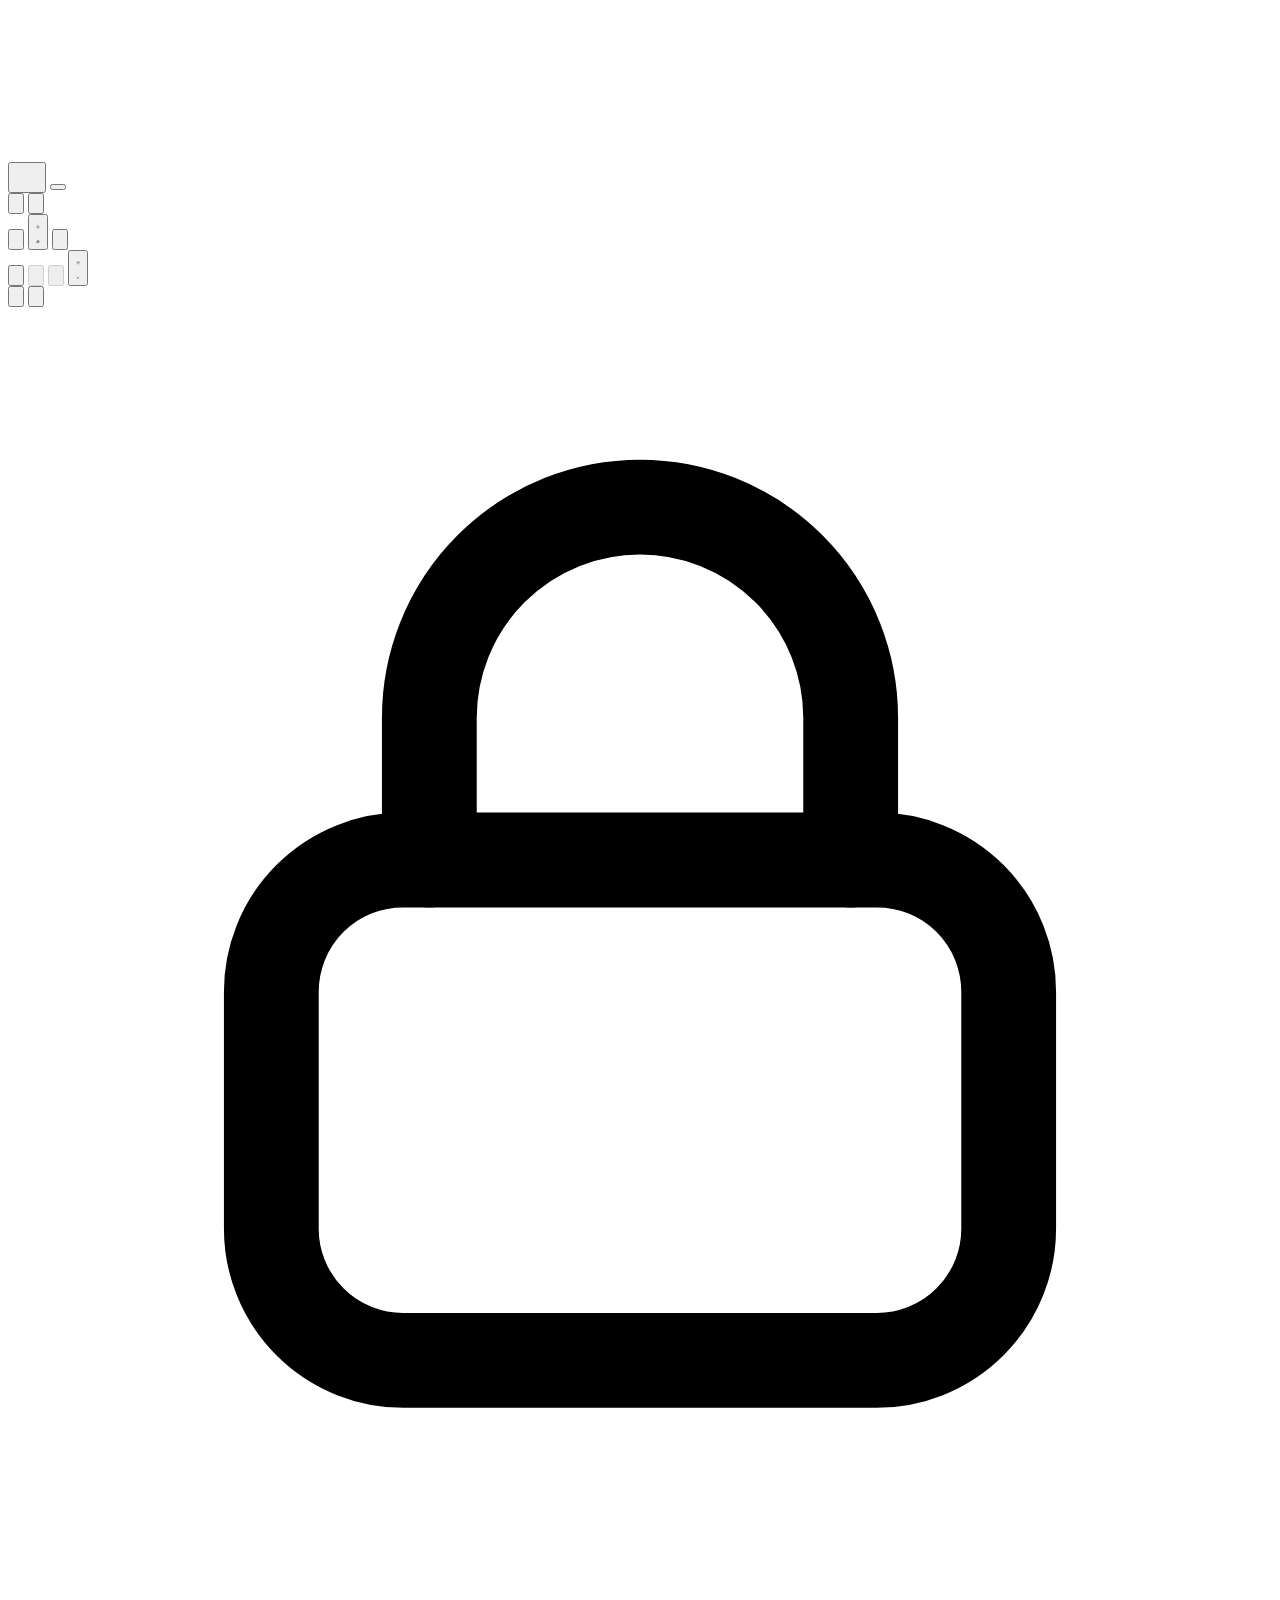
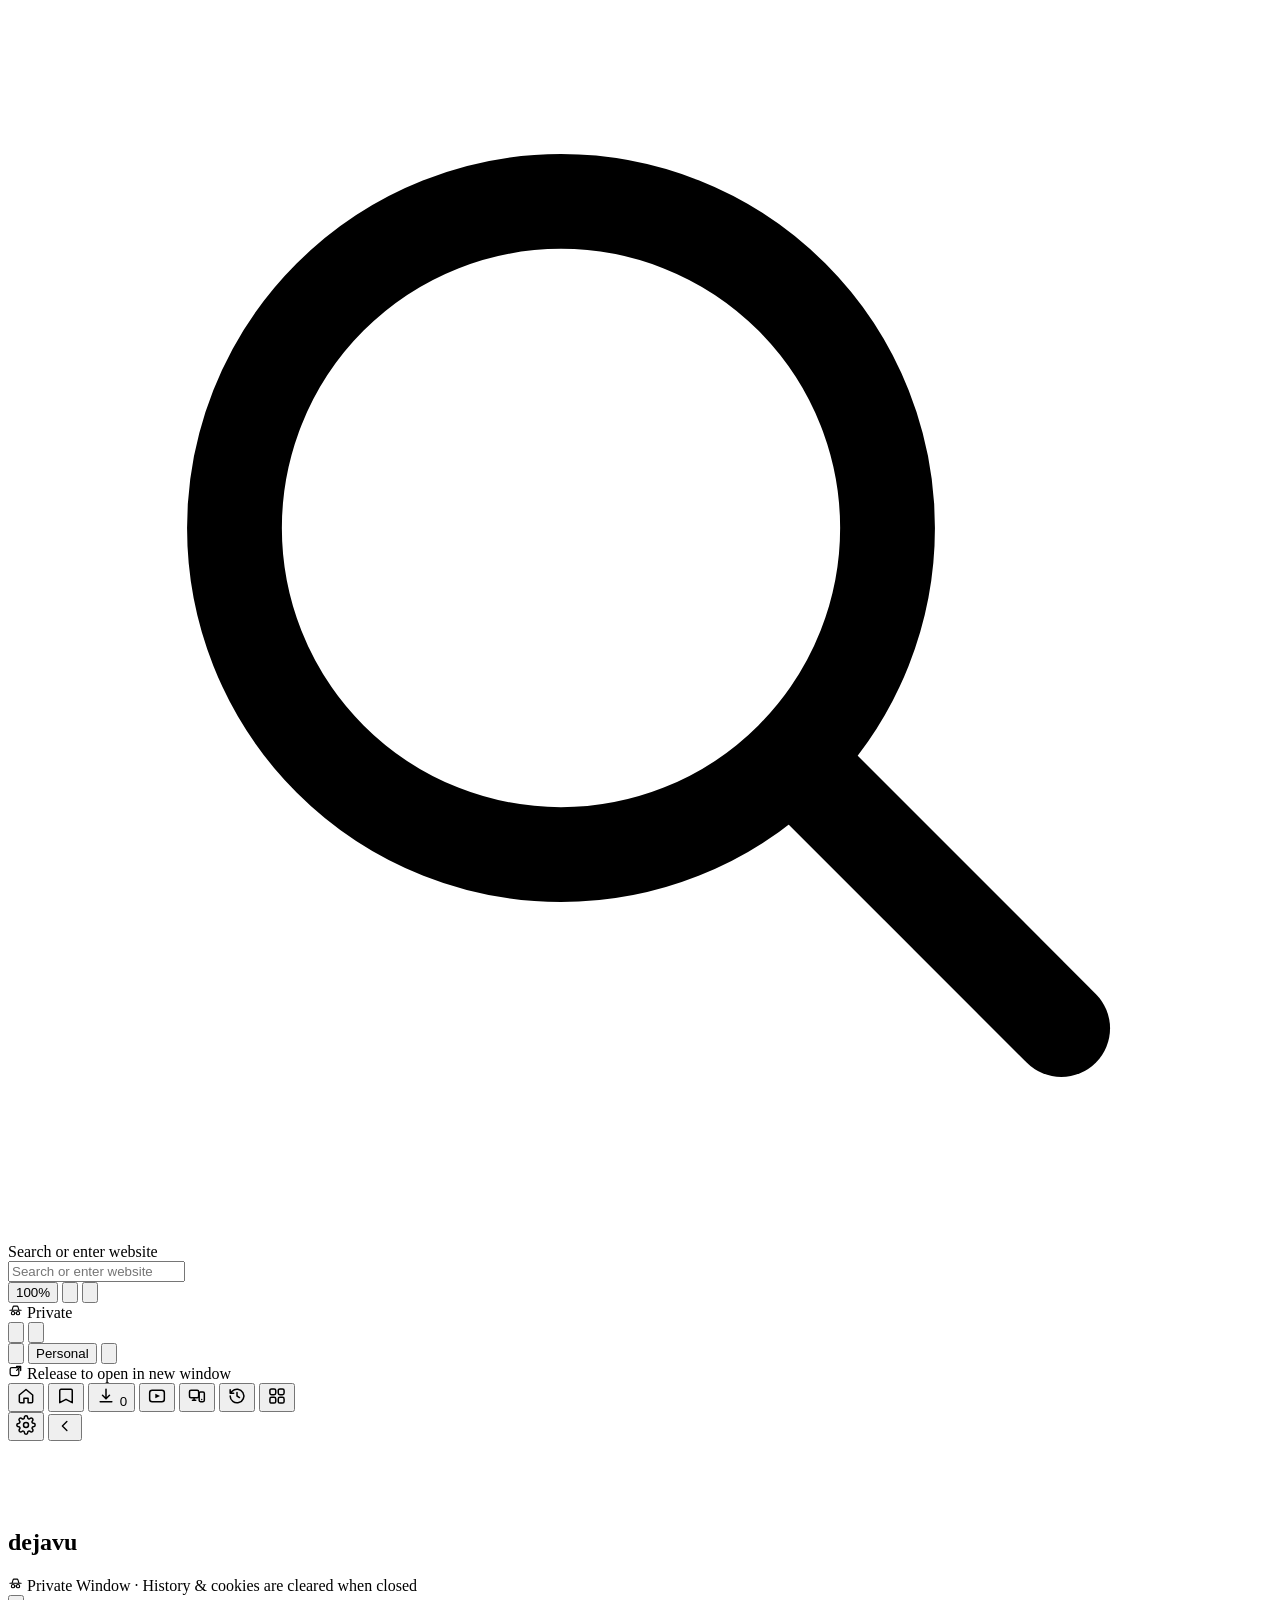
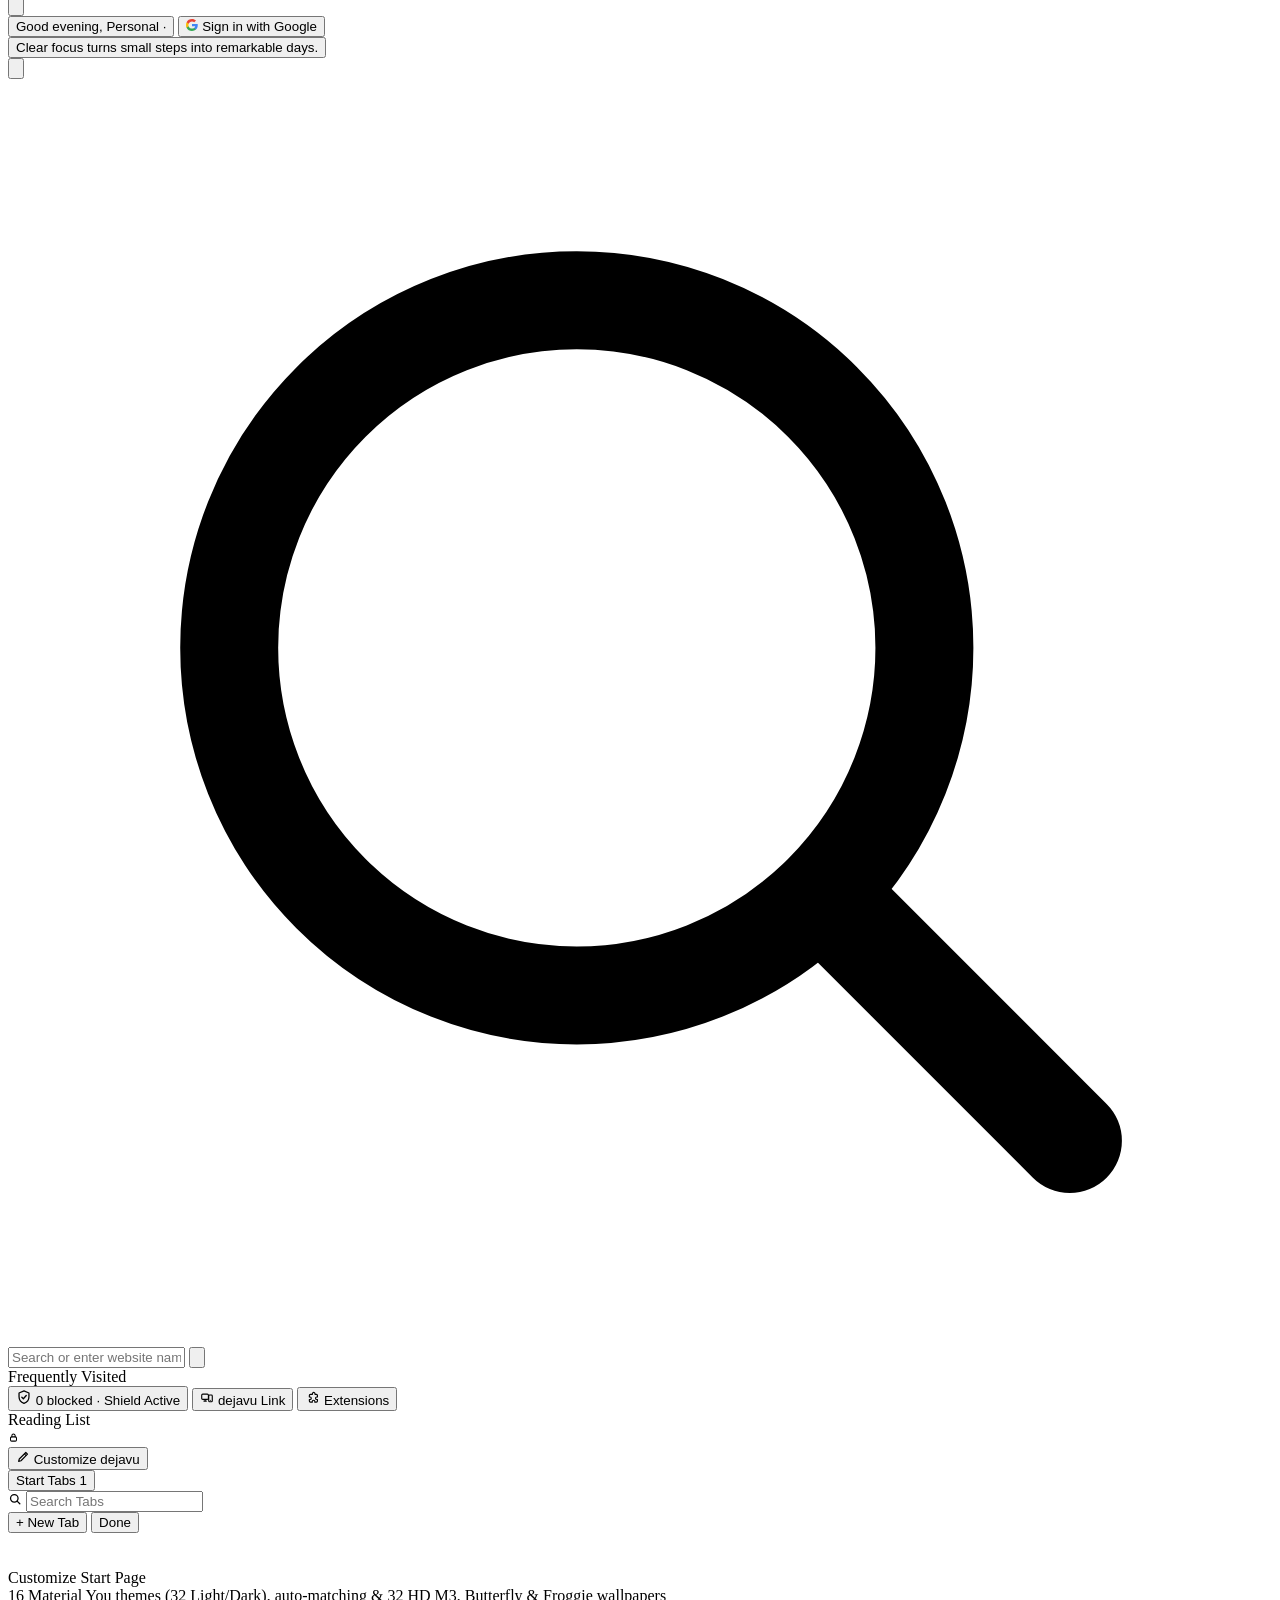
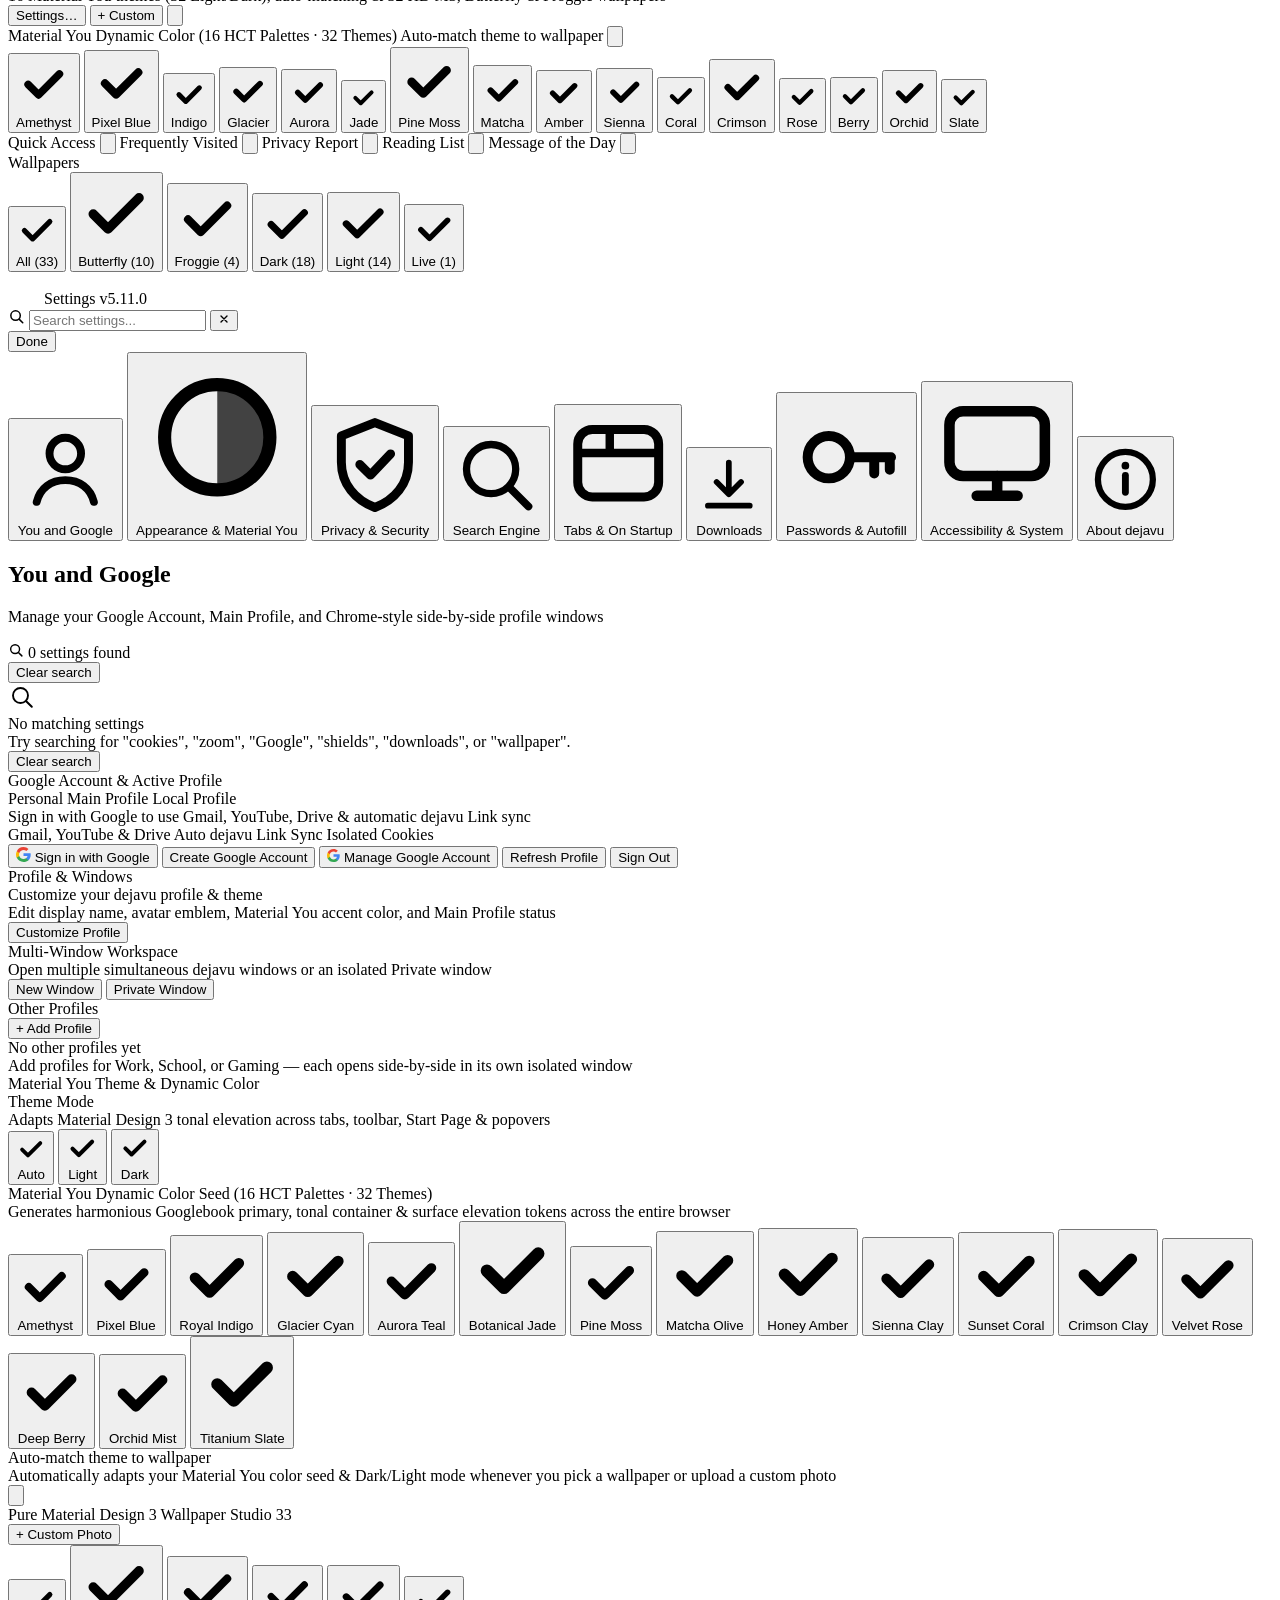
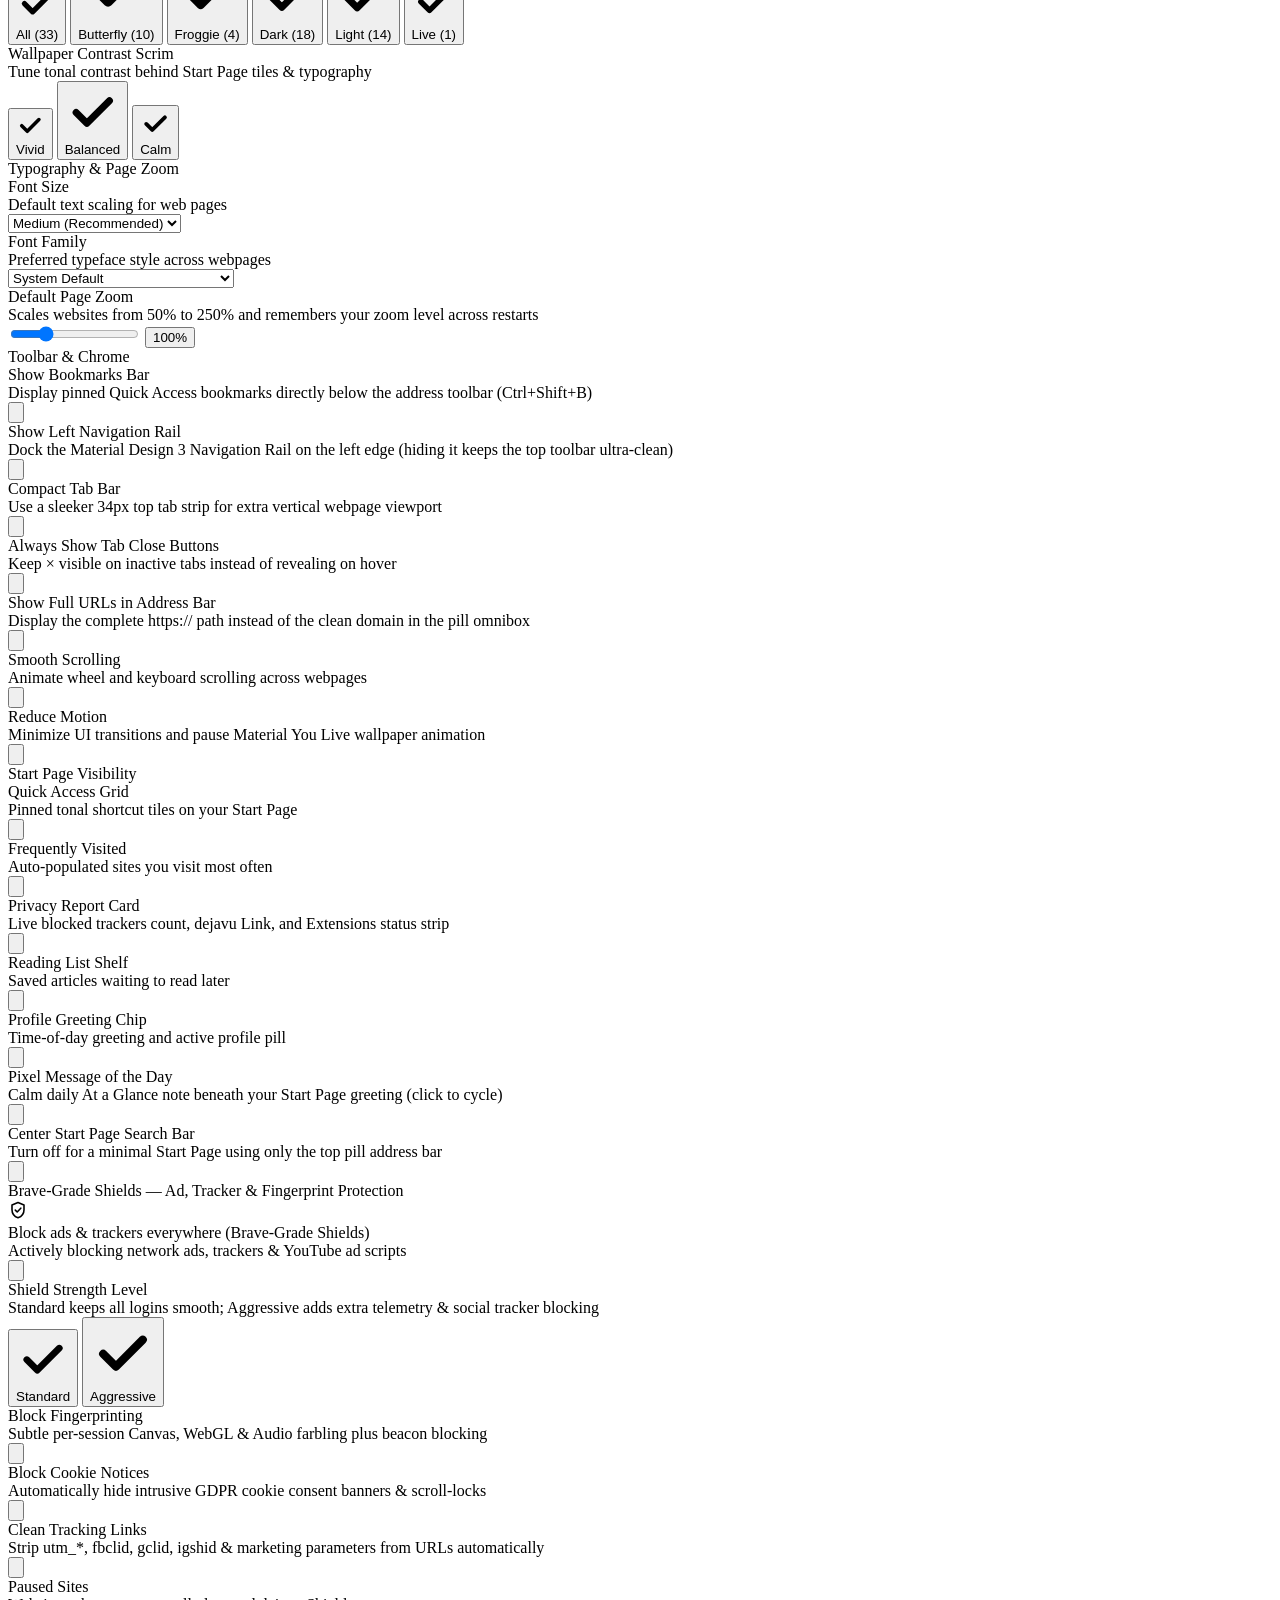
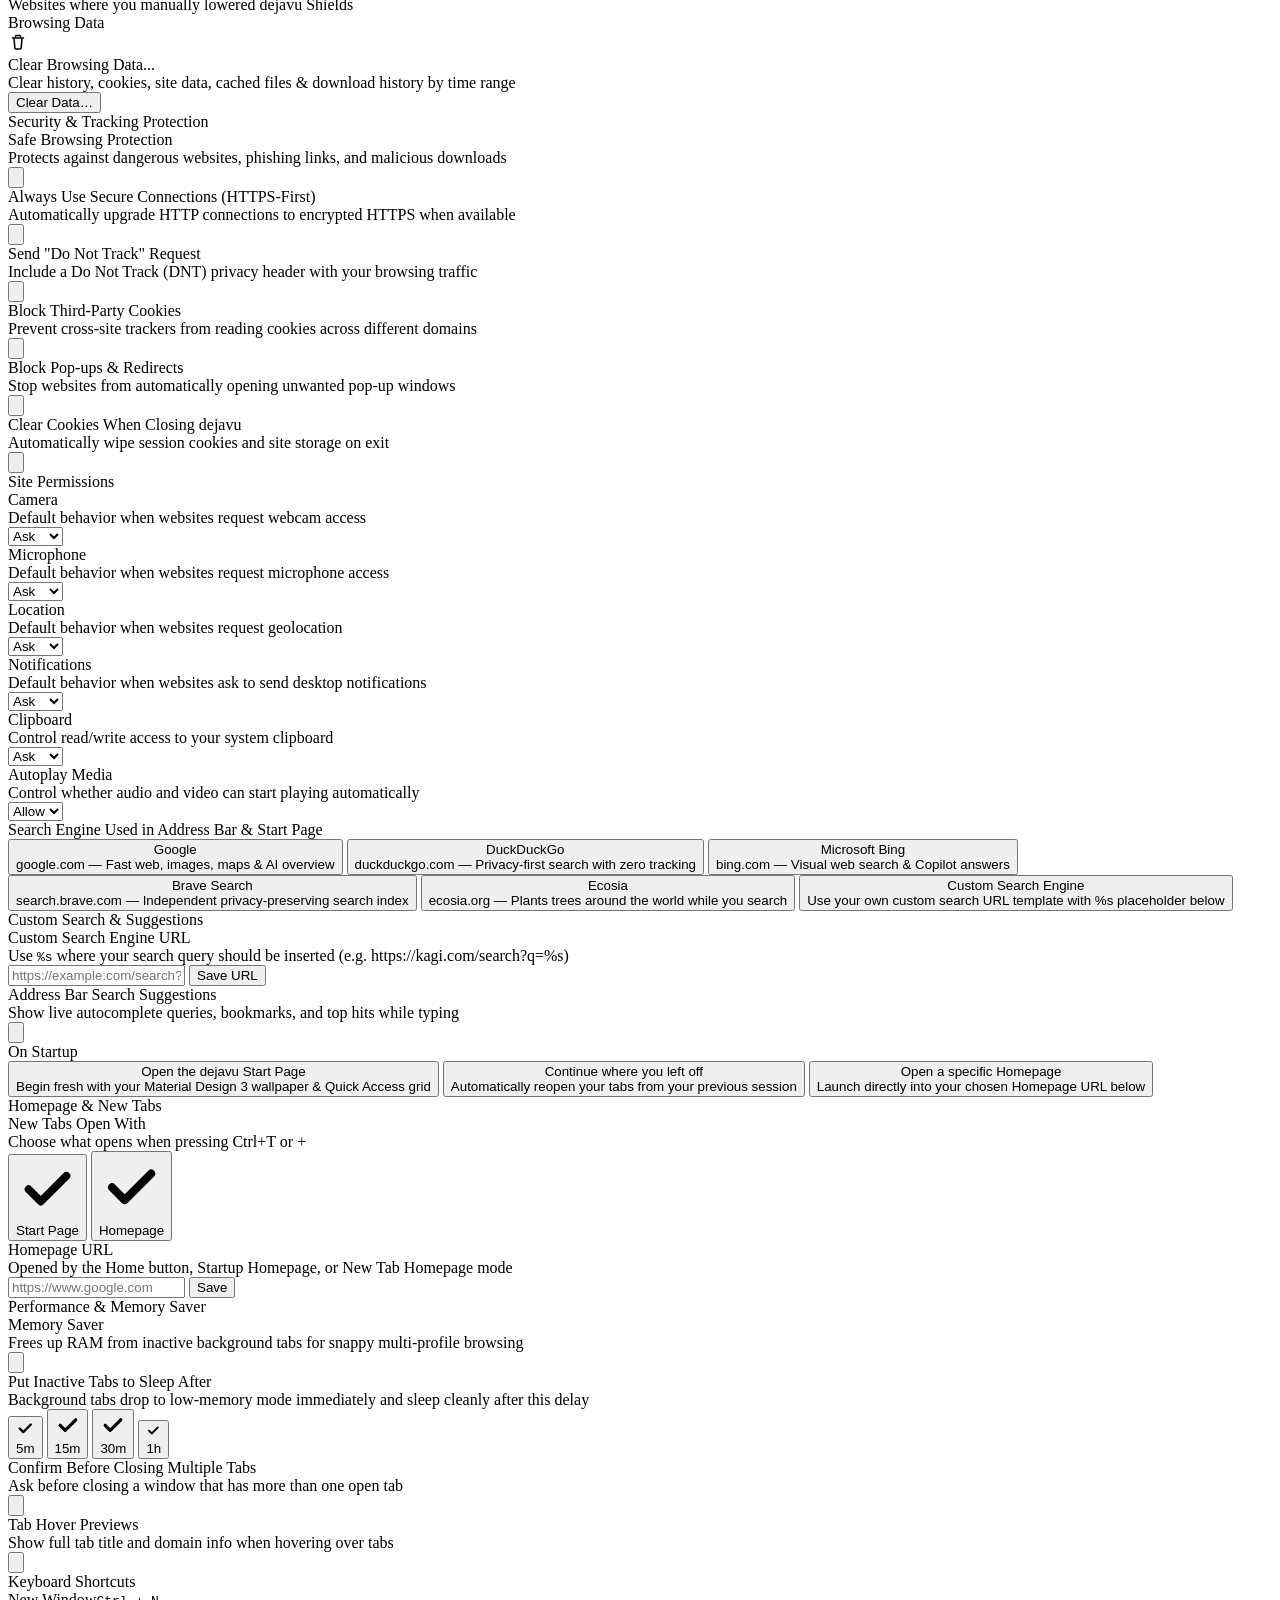
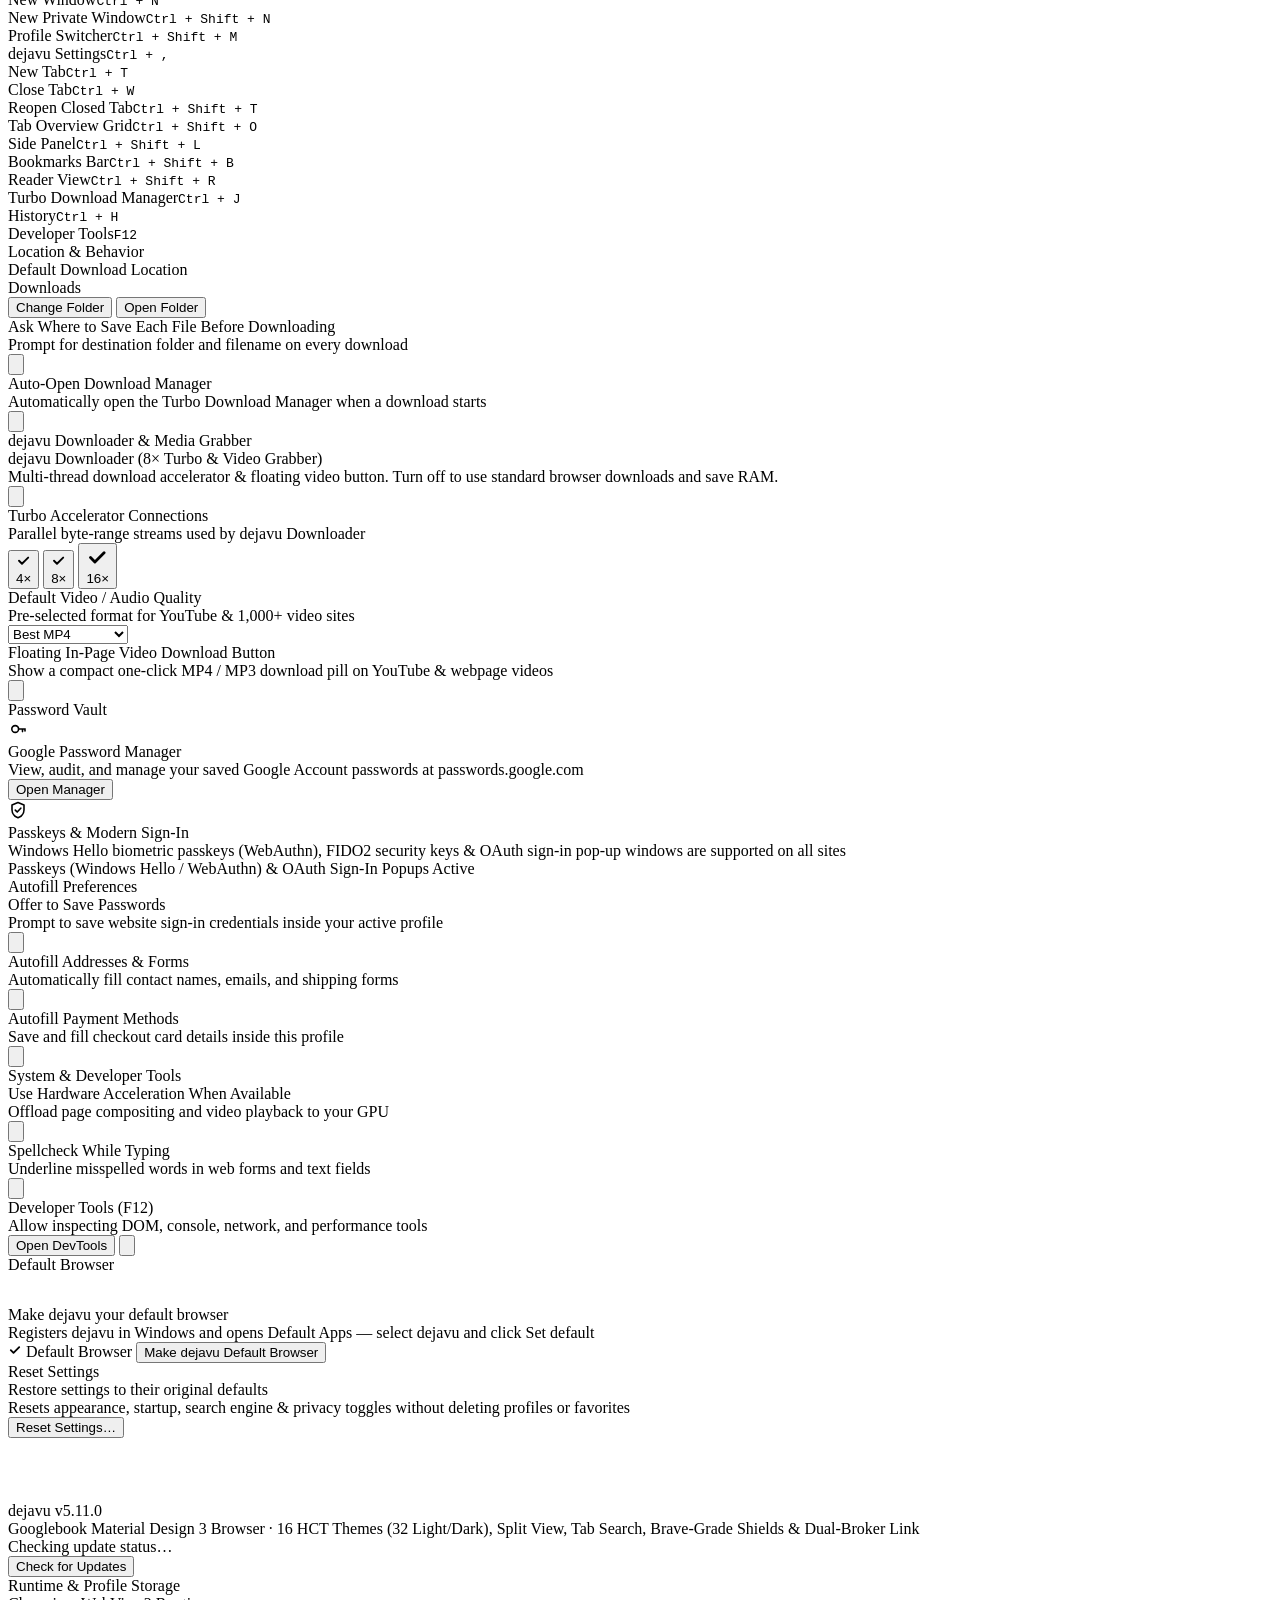
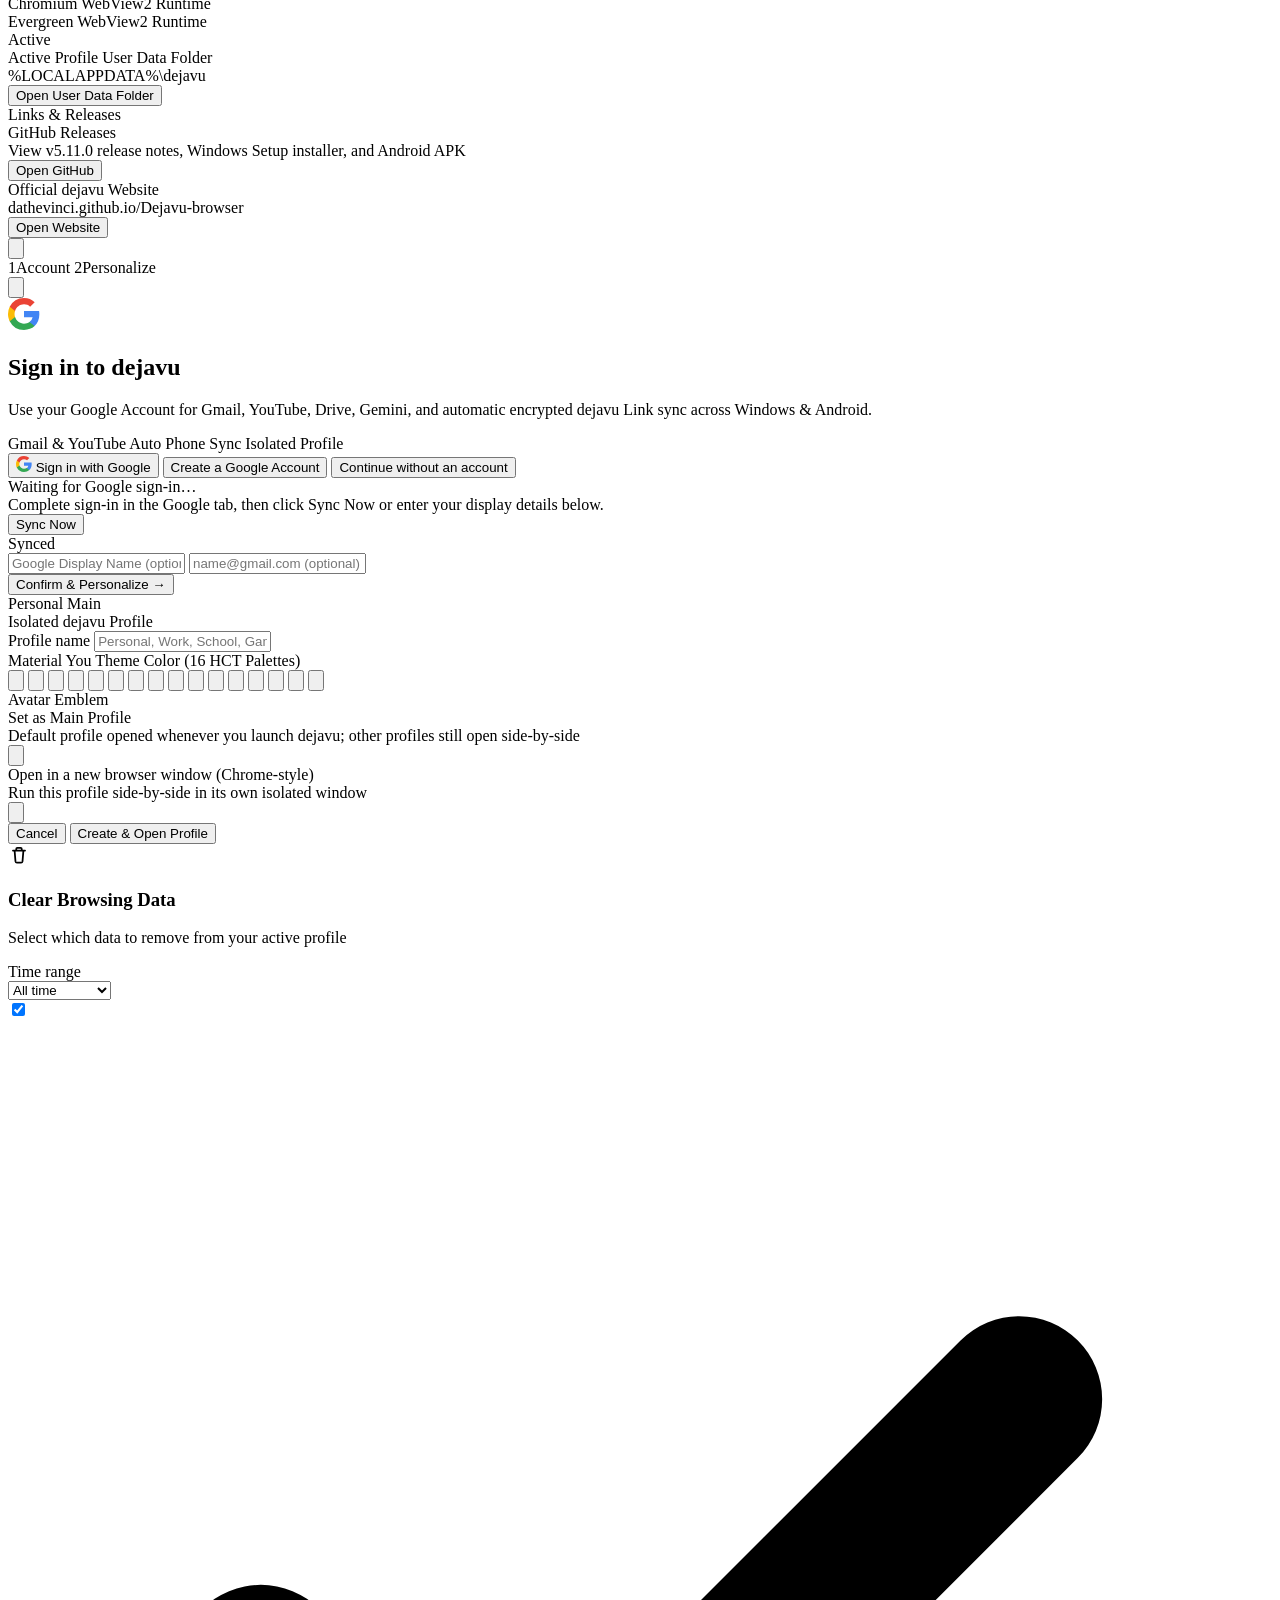
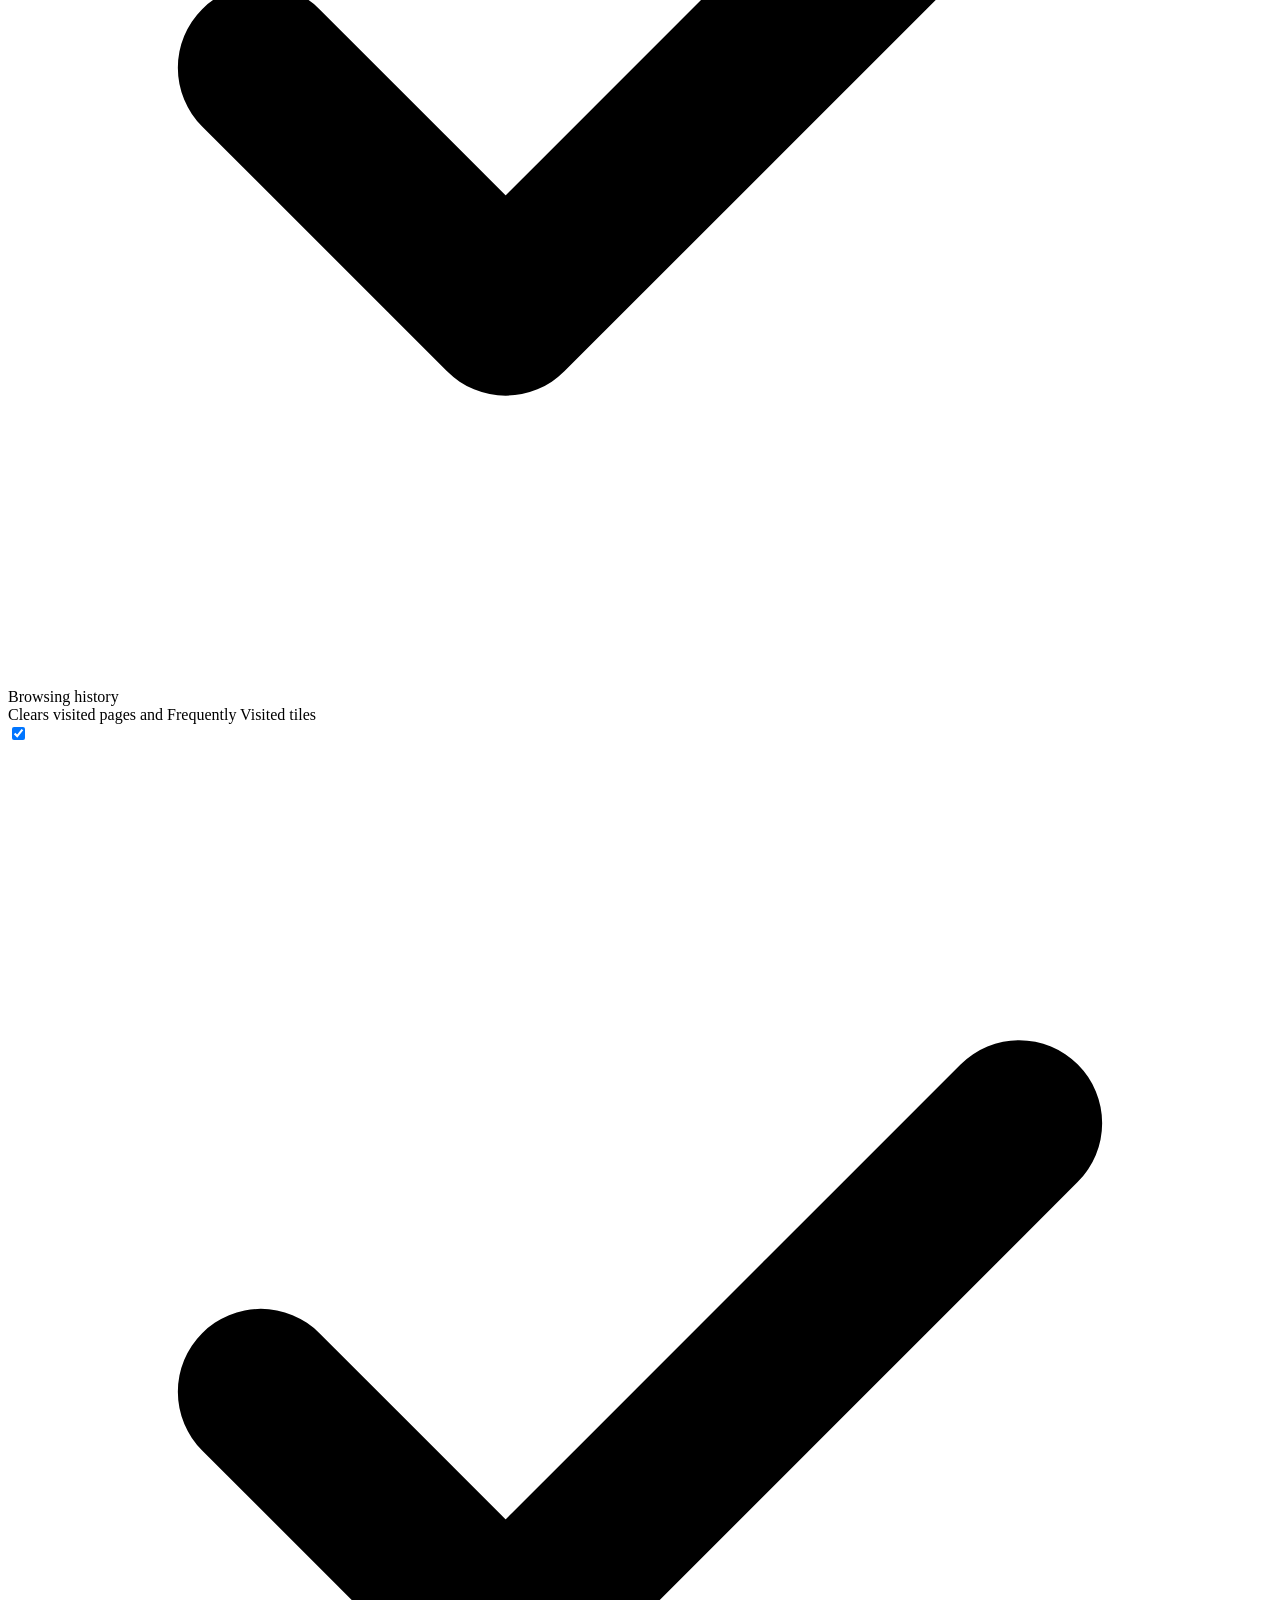
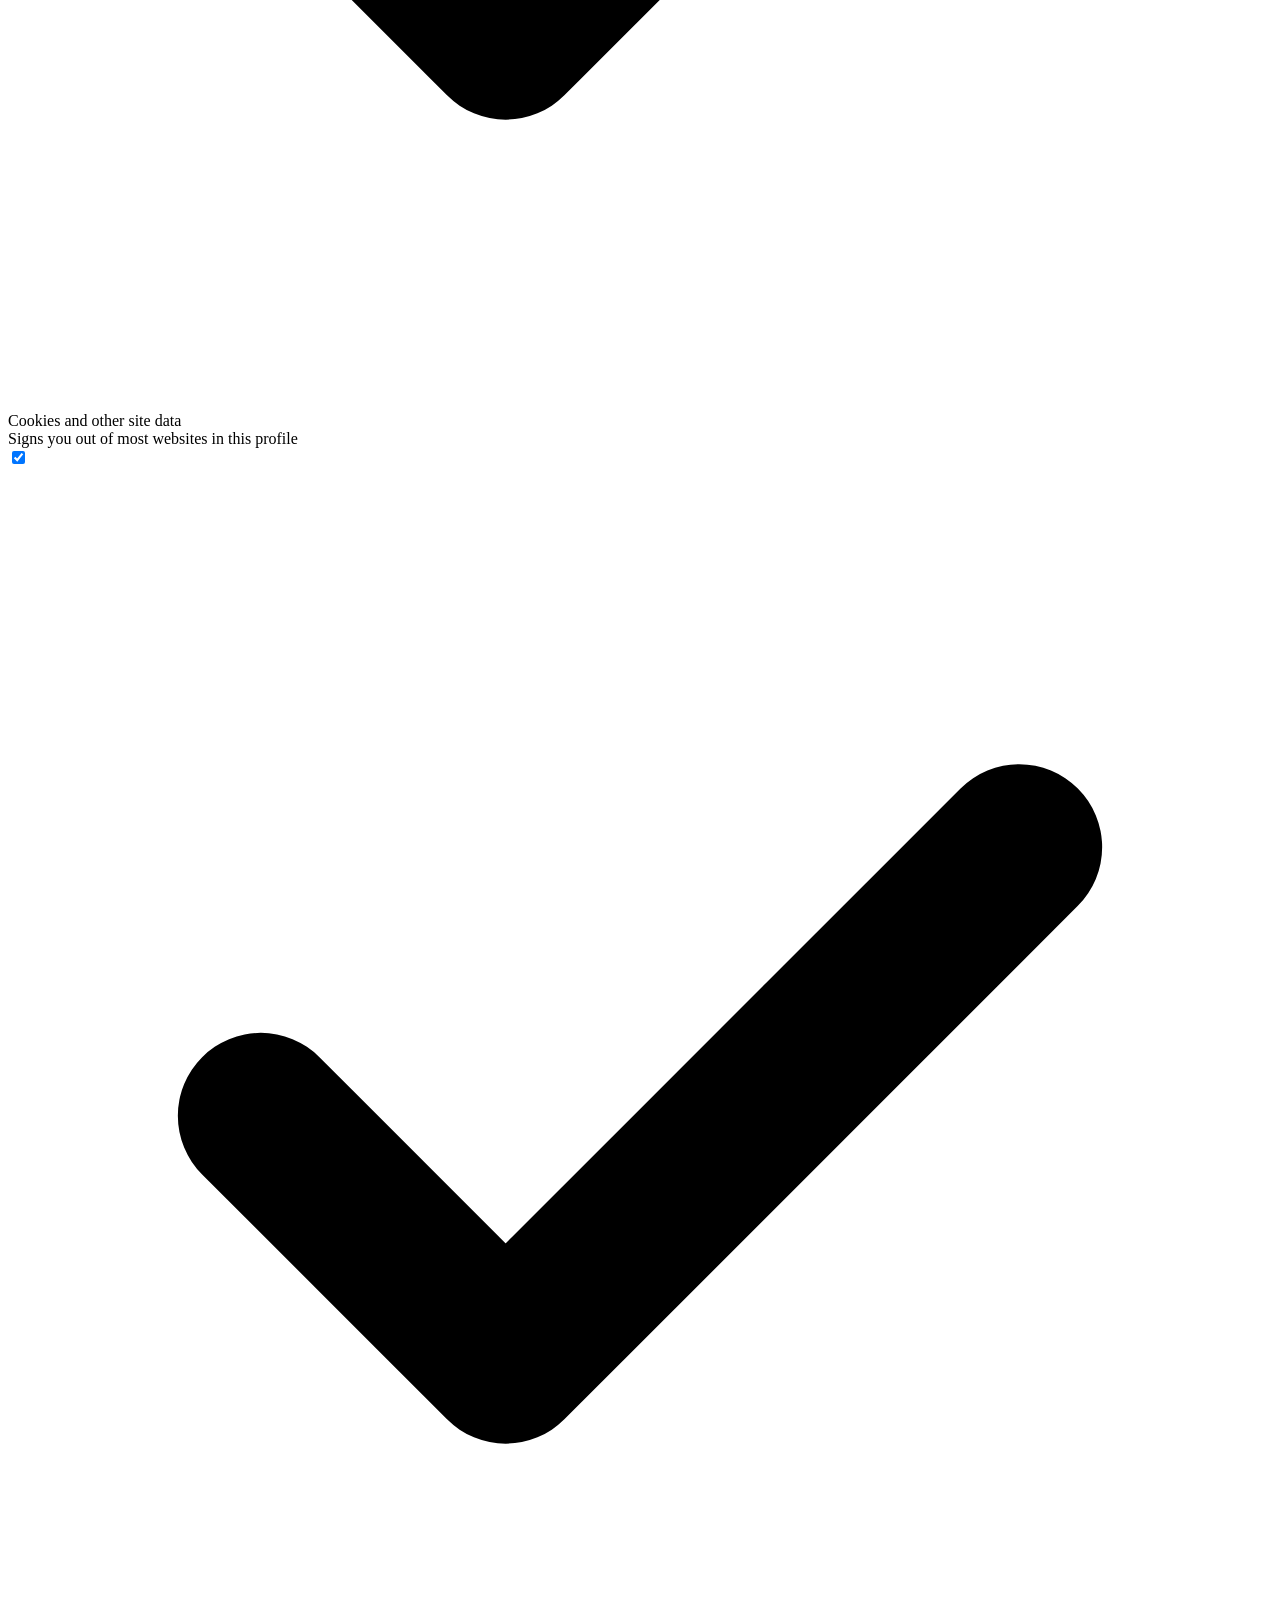
==== commit d822015f: "Release v5.11.0: Googlebook M3 redesign, Dual-Broker Link sync, Split View, Extensions & VPN removal" ====
--- a/ui/index.html
+++ b/ui/index.html
@@ -41,6 +41,9 @@
         <button id="btn-new-tab" class="m3-icon-btn" title="New Tab (Ctrl+T)">
           <svg viewBox="0 0 18 18" fill="none"><path d="M9 4.2v9.6M4.2 9h9.6" stroke="currentColor" stroke-width="1.8" stroke-linecap="round"/></svg>
         </button>
+        <button id="btn-tab-search" class="m3-icon-btn tab-search-btn" title="Search Open &amp; Closed Tabs (Ctrl+Shift+A)" aria-label="Search Tabs">
+          <svg viewBox="0 0 18 18" fill="none"><path d="M5.2 7.2L9 11l3.8-3.8" stroke="currentColor" stroke-width="1.8" stroke-linecap="round" stroke-linejoin="round"/></svg>
+        </button>
         <div id="drag-spacer" class="drag-spacer"></div>
       </div>
 
@@ -130,7 +133,7 @@
         </div>
       </div>
 
-      <!-- Right: Calm 5-Control ChromeOS Material Design 3 Dock (VPN, Downloads, Extensions, Profile, Menu) -->
+      <!-- Right: Calm ChromeOS Material Design 3 Dock (Split View, Downloads, Extensions, Profile, Menu) -->
       <div class="toolbar-right">
         <div id="private-badge-pill" class="private-badge-pill hidden" title="Private Browsing Window — History and cookies are not saved">
           <svg viewBox="0 0 24 24" width="15" height="15" fill="none" aria-hidden="true">
@@ -143,14 +146,11 @@
         </div>
 
         <div class="util-pill">
-          <button id="btn-vpn" class="vpn-trigger" title="dejavu Global VPN (86+ Countries)">
-            <svg class="vpn-ico" viewBox="0 0 24 24" fill="none" aria-hidden="true">
-              <path d="M12 2.5L4.5 5.4v5.7c0 4.9 3.2 9.2 7.5 10.4 4.3-1.2 7.5-5.5 7.5-10.4V5.4L12 2.5z" stroke="currentColor" stroke-width="1.8" stroke-linecap="round" stroke-linejoin="round"/>
-              <circle cx="12" cy="11.4" r="4.1" stroke="currentColor" stroke-width="1.5"/>
-              <ellipse cx="12" cy="11.4" rx="1.8" ry="4.1" stroke="currentColor" stroke-width="1.35"/>
-              <path d="M8.1 11.4h7.8" stroke="currentColor" stroke-width="1.35" stroke-linecap="round"/>
+          <button id="btn-split-view" class="icon-btn split-toolbar-btn" title="Split View — Browse two tabs side-by-side (Ctrl+Shift+V)">
+            <svg viewBox="0 0 24 24" fill="none" aria-hidden="true">
+              <rect x="3" y="4.5" width="18" height="15" rx="3" stroke="currentColor" stroke-width="1.8"/>
+              <path d="M12 4.5v15" stroke="currentColor" stroke-width="1.8"/>
             </svg>
-            <span id="vpn-chip-code" class="vpn-chip-code hidden"></span>
           </button>
 
           <button id="btn-downloads" class="icon-btn dl-trigger" title="Turbo Download Manager (8x · Ctrl+J)">
@@ -386,14 +386,6 @@
 
               <span class="m3-glance-div" aria-hidden="true"></span>
 
-              <button type="button" id="newtab-vpn-chip" class="m3-glance-item m3-glance-vpn" title="Open dejavu 86-Country Encrypted VPN">
-                <span class="vpn-status-dot" id="newtab-vpn-dot"></span>
-                <span id="newtab-vpn-text" class="m3-glance-lbl strong">VPN: Off</span>
-                <span id="newtab-vpn-sub" class="hidden">86+ locations</span>
-              </button>
-
-              <span class="m3-glance-div" aria-hidden="true"></span>
-
               <button type="button" id="newtab-link-chip" class="m3-glance-item m3-glance-link" title="Open dejavu Link Hub (Google Auto-Sync PC ↔ Phone)">
                 <span class="m3-glance-ico secondary">
                   <svg viewBox="0 0 18 18" fill="none" width="14" height="14">
@@ -488,7 +480,7 @@
           </svg>
           <div>
             <div class="store-title">Customize Start Page</div>
-            <div class="store-sub">12 Material You themes, auto-matching &amp; 32 HD M3, Butterfly &amp; Froggie wallpapers</div>
+            <div class="store-sub">16 Material You themes (32 Light/Dark), auto-matching &amp; 32 HD M3, Butterfly &amp; Froggie wallpapers</div>
           </div>
         </div>
         <div class="store-head-actions">
@@ -503,7 +495,7 @@
       <!-- Material You 12-Theme Palette Strip + Auto-Match Toggle -->
       <div class="store-theme-card">
         <div class="store-theme-top">
-          <span class="store-theme-label">Material You Dynamic Color (12 HCT Palettes)</span>
+          <span class="store-theme-label">Material You Dynamic Color (16 HCT Palettes · 32 Themes)</span>
           <label class="sp-pref-chip" style="gap:10px;">
             <span>Auto-match theme to wallpaper</span>
             <button type="button" id="pref-auto-theme" class="liquid-switch m3-switch sm on" role="switch" aria-checked="true"><span class="switch-knob"><svg class="sw-check" viewBox="0 0 16 16" fill="none"><path d="M3.4 8.3l3.1 3.1 6.1-6.2" stroke="currentColor" stroke-width="2.2" stroke-linecap="round" stroke-linejoin="round"/></svg></span></button>
@@ -512,14 +504,18 @@
         <div class="store-accent-grid" id="store-accent-swatches">
           <button type="button" class="accent-swatch active" data-accent-choice="amethyst"><span class="sw-dot" style="--sw:#d0bcff"><svg class="sw-check-ico" viewBox="0 0 16 16" fill="none"><path d="M3.5 8.2l3 3 6-6" stroke="currentColor" stroke-width="2.2" stroke-linecap="round" stroke-linejoin="round"/></svg></span><span>Amethyst</span></button>
           <button type="button" class="accent-swatch" data-accent-choice="sapphire"><span class="sw-dot" style="--sw:#a8c7fa"><svg class="sw-check-ico" viewBox="0 0 16 16" fill="none"><path d="M3.5 8.2l3 3 6-6" stroke="currentColor" stroke-width="2.2" stroke-linecap="round" stroke-linejoin="round"/></svg></span><span>Pixel Blue</span></button>
-          <button type="button" class="accent-swatch" data-accent-choice="indigo"><span class="sw-dot" style="--sw:#bbc3ff"><svg class="sw-check-ico" viewBox="0 0 16 16" fill="none"><path d="M3.5 8.2l3 3 6-6" stroke="currentColor" stroke-width="2.2" stroke-linecap="round" stroke-linejoin="round"/></svg></span><span>Royal Indigo</span></button>
-          <button type="button" class="accent-swatch" data-accent-choice="aurora"><span class="sw-dot" style="--sw:#7bd8c6"><svg class="sw-check-ico" viewBox="0 0 16 16" fill="none"><path d="M3.5 8.2l3 3 6-6" stroke="currentColor" stroke-width="2.2" stroke-linecap="round" stroke-linejoin="round"/></svg></span><span>Aurora Teal</span></button>
+          <button type="button" class="accent-swatch" data-accent-choice="indigo"><span class="sw-dot" style="--sw:#bbc3ff"><svg class="sw-check-ico" viewBox="0 0 16 16" fill="none"><path d="M3.5 8.2l3 3 6-6" stroke="currentColor" stroke-width="2.2" stroke-linecap="round" stroke-linejoin="round"/></svg></span><span>Indigo</span></button>
+          <button type="button" class="accent-swatch" data-accent-choice="ocean"><span class="sw-dot" style="--sw:#72d5f5"><svg class="sw-check-ico" viewBox="0 0 16 16" fill="none"><path d="M3.5 8.2l3 3 6-6" stroke="currentColor" stroke-width="2.2" stroke-linecap="round" stroke-linejoin="round"/></svg></span><span>Glacier</span></button>
+          <button type="button" class="accent-swatch" data-accent-choice="aurora"><span class="sw-dot" style="--sw:#7bd8c6"><svg class="sw-check-ico" viewBox="0 0 16 16" fill="none"><path d="M3.5 8.2l3 3 6-6" stroke="currentColor" stroke-width="2.2" stroke-linecap="round" stroke-linejoin="round"/></svg></span><span>Aurora</span></button>
           <button type="button" class="accent-swatch" data-accent-choice="emerald"><span class="sw-dot" style="--sw:#8bd89b"><svg class="sw-check-ico" viewBox="0 0 16 16" fill="none"><path d="M3.5 8.2l3 3 6-6" stroke="currentColor" stroke-width="2.2" stroke-linecap="round" stroke-linejoin="round"/></svg></span><span>Jade</span></button>
+          <button type="button" class="accent-swatch" data-accent-choice="forest"><span class="sw-dot" style="--sw:#9cd49f"><svg class="sw-check-ico" viewBox="0 0 16 16" fill="none"><path d="M3.5 8.2l3 3 6-6" stroke="currentColor" stroke-width="2.2" stroke-linecap="round" stroke-linejoin="round"/></svg></span><span>Pine Moss</span></button>
           <button type="button" class="accent-swatch" data-accent-choice="lime"><span class="sw-dot" style="--sw:#c4d97a"><svg class="sw-check-ico" viewBox="0 0 16 16" fill="none"><path d="M3.5 8.2l3 3 6-6" stroke="currentColor" stroke-width="2.2" stroke-linecap="round" stroke-linejoin="round"/></svg></span><span>Matcha</span></button>
           <button type="button" class="accent-swatch" data-accent-choice="gold"><span class="sw-dot" style="--sw:#ffb951"><svg class="sw-check-ico" viewBox="0 0 16 16" fill="none"><path d="M3.5 8.2l3 3 6-6" stroke="currentColor" stroke-width="2.2" stroke-linecap="round" stroke-linejoin="round"/></svg></span><span>Amber</span></button>
+          <button type="button" class="accent-swatch" data-accent-choice="terracotta"><span class="sw-dot" style="--sw:#f2b89b"><svg class="sw-check-ico" viewBox="0 0 16 16" fill="none"><path d="M3.5 8.2l3 3 6-6" stroke="currentColor" stroke-width="2.2" stroke-linecap="round" stroke-linejoin="round"/></svg></span><span>Sienna</span></button>
           <button type="button" class="accent-swatch" data-accent-choice="coral"><span class="sw-dot" style="--sw:#ffb59d"><svg class="sw-check-ico" viewBox="0 0 16 16" fill="none"><path d="M3.5 8.2l3 3 6-6" stroke="currentColor" stroke-width="2.2" stroke-linecap="round" stroke-linejoin="round"/></svg></span><span>Coral</span></button>
           <button type="button" class="accent-swatch" data-accent-choice="crimson"><span class="sw-dot" style="--sw:#ffb3b5"><svg class="sw-check-ico" viewBox="0 0 16 16" fill="none"><path d="M3.5 8.2l3 3 6-6" stroke="currentColor" stroke-width="2.2" stroke-linecap="round" stroke-linejoin="round"/></svg></span><span>Crimson</span></button>
           <button type="button" class="accent-swatch" data-accent-choice="rose"><span class="sw-dot" style="--sw:#ffb0ce"><svg class="sw-check-ico" viewBox="0 0 16 16" fill="none"><path d="M3.5 8.2l3 3 6-6" stroke="currentColor" stroke-width="2.2" stroke-linecap="round" stroke-linejoin="round"/></svg></span><span>Rose</span></button>
+          <button type="button" class="accent-swatch" data-accent-choice="plum"><span class="sw-dot" style="--sw:#f2b0e6"><svg class="sw-check-ico" viewBox="0 0 16 16" fill="none"><path d="M3.5 8.2l3 3 6-6" stroke="currentColor" stroke-width="2.2" stroke-linecap="round" stroke-linejoin="round"/></svg></span><span>Berry</span></button>
           <button type="button" class="accent-swatch" data-accent-choice="lavender"><span class="sw-dot" style="--sw:#e2b7ff"><svg class="sw-check-ico" viewBox="0 0 16 16" fill="none"><path d="M3.5 8.2l3 3 6-6" stroke="currentColor" stroke-width="2.2" stroke-linecap="round" stroke-linejoin="round"/></svg></span><span>Orchid</span></button>
           <button type="button" class="accent-swatch" data-accent-choice="silver"><span class="sw-dot" style="--sw:#b8c8e2"><svg class="sw-check-ico" viewBox="0 0 16 16" fill="none"><path d="M3.5 8.2l3 3 6-6" stroke="currentColor" stroke-width="2.2" stroke-linecap="round" stroke-linejoin="round"/></svg></span><span>Slate</span></button>
         </div>
@@ -582,7 +578,7 @@
               <path d="M32 19.5C33.5 23.6 34.1 27.8 33.8 33.4C33.5 39.0 32.9 45.2 32 47.6C31.1 45.2 30.5 39.0 30.2 33.4C29.9 27.8 30.5 23.6 32 19.5Z" fill="var(--md-on-primary-container)"/>
             </svg>
             <span class="m3-appbar-title">Settings</span>
-            <span id="settings-version-sub" class="m3-tonal-badge">v5.10.0</span>
+            <span id="settings-version-sub" class="m3-tonal-badge">v5.11.0</span>
           </div>
 
           <div class="m3-appbar-search">
@@ -633,10 +629,6 @@
                 <span class="snav-ico"><svg viewBox="0 0 20 20" fill="none"><circle cx="7.2" cy="10" r="3.4" stroke="currentColor" stroke-width="1.6"/><path d="M10.6 10h6.6M14.5 10v2.6M17 10v2" stroke="currentColor" stroke-width="1.6" stroke-linecap="round"/></svg></span>
                 <span>Passwords &amp; Autofill</span>
               </button>
-              <button type="button" class="settings-nav-item" data-pane="vpn" role="tab">
-                <span class="snav-ico"><svg viewBox="0 0 24 24" fill="none"><path d="M12 2.5L4.5 5.4v5.7c0 4.9 3.2 9.2 7.5 10.4 4.3-1.2 7.5-5.5 7.5-10.4V5.4L12 2.5z" stroke="currentColor" stroke-width="1.8" stroke-linecap="round" stroke-linejoin="round"/><circle cx="12" cy="11.4" r="4.1" stroke="currentColor" stroke-width="1.5"/><ellipse cx="12" cy="11.4" rx="1.8" ry="4.1" stroke="currentColor" stroke-width="1.35"/><path d="M8.1 11.4h7.8" stroke="currentColor" stroke-width="1.35" stroke-linecap="round"/></svg></span>
-                <span>Privacy VPN</span>
-              </button>
               <button type="button" class="settings-nav-item" data-pane="system" role="tab">
                 <span class="snav-ico"><svg viewBox="0 0 20 20" fill="none"><rect x="3" y="4" width="14" height="9.5" rx="2" stroke="currentColor" stroke-width="1.55"/><path d="M7 16.4h6M10 13.5v2.9" stroke="currentColor" stroke-width="1.55" stroke-linecap="round"/></svg></span>
                 <span>Accessibility &amp; System</span>
@@ -672,7 +664,7 @@
                     <svg viewBox="0 0 28 28" width="28" height="28" fill="none"><circle cx="12.5" cy="12.5" r="7.5" stroke="currentColor" stroke-width="1.9"/><path d="M18.2 18.2l5.6 5.6" stroke="currentColor" stroke-width="2" stroke-linecap="round"/></svg>
                   </div>
                   <div class="m3-empty-title">No matching settings</div>
-                  <div class="m3-empty-sub">Try searching for "cookies", "zoom", "Google", "VPN", "downloads", or "wallpaper".</div>
+                  <div class="m3-empty-sub">Try searching for "cookies", "zoom", "Google", "shields", "downloads", or "wallpaper".</div>
                   <button type="button" id="btn-settings-empty-clear" class="m3-btn m3-btn-filled sm">Clear search</button>
                 </div>
 
@@ -692,21 +684,39 @@
                             <span id="you-main-chip" class="m3-status-chip primary">Main Profile</span>
                             <span id="you-sync-chip" class="m3-status-chip">Local Profile</span>
                           </div>
-                          <div id="you-hero-email" class="m3-account-email">Sign in with Google to use Gmail, YouTube, Drive &amp; Gemini in this isolated profile</div>
+                          <div id="you-hero-email" class="m3-account-email">Sign in with Google to use Gmail, YouTube, Drive &amp; automatic dejavu Link sync</div>
+                          <div id="you-account-perks" class="m3-account-perks">
+                            <span class="m3-perk-chip">Gmail, YouTube &amp; Drive</span>
+                            <span class="m3-perk-chip">Auto dejavu Link Sync</span>
+                            <span class="m3-perk-chip">Isolated Cookies</span>
+                          </div>
                         </div>
                       </div>
                       <div class="m3-account-actions" id="you-account-actions">
-                        <button type="button" id="btn-you-google-signin" class="m3-btn m3-btn-filled">
-                          <svg viewBox="0 0 18 18" width="16" height="16" aria-hidden="true">
-                            <path fill="currentColor" d="M17.64 9.2c0-.64-.06-1.25-.16-1.84H9v3.48h4.84a4.14 4.14 0 0 1-1.8 2.72v2.26h2.92c1.71-1.57 2.68-3.89 2.68-6.62z"/>
-                            <path fill="currentColor" d="M9 18c2.43 0 4.47-.8 5.96-2.18l-2.92-2.26c-.8.54-1.83.86-3.04.86-2.34 0-4.33-1.58-5.04-3.71H.96v2.33A9 9 0 0 0 9 18z" opacity="0.9"/>
-                            <path fill="currentColor" d="M3.96 10.71A5.41 5.41 0 0 1 3.68 9c0-.59.1-1.17.28-1.71V4.96H.96A9 9 0 0 0 0 9c0 1.45.35 2.82.96 4.04l3-2.33z" opacity="0.8"/>
-                            <path fill="currentColor" d="M9 3.58c1.32 0 2.5.45 3.44 1.35l2.58-2.59C13.46.89 11.43 0 9 0A9 9 0 0 0 .96 4.96l3 2.33C4.67 5.16 6.66 3.58 9 3.58z" opacity="0.95"/>
-                          </svg>
+                        <button type="button" id="btn-you-google-signin" class="m3-btn m3-btn-google">
+                          <span class="m3-google-g-chip" aria-hidden="true">
+                            <svg viewBox="0 0 24 24" width="15" height="15">
+                              <path fill="#4285F4" d="M23.52 12.27c0-.85-.08-1.67-.22-2.45H12v4.64h6.46a5.52 5.52 0 0 1-2.4 3.62v3.01h3.89c2.27-2.09 3.57-5.18 3.57-8.82z"/>
+                              <path fill="#34A853" d="M12 24c3.24 0 5.96-1.07 7.95-2.91l-3.89-3.01c-1.08.72-2.45 1.15-4.06 1.15-3.12 0-5.77-2.11-6.72-4.95H1.28v3.11A12 12 0 0 0 12 24z"/>
+                              <path fill="#FBBC05" d="M5.28 14.28A7.22 7.22 0 0 1 4.9 12c0-.79.14-1.56.38-2.28V6.61H1.28A12 12 0 0 0 0 12c0 1.94.46 3.77 1.28 5.39l4-3.11z"/>
+                              <path fill="#EA4335" d="M12 4.77c1.76 0 3.34.61 4.58 1.79l3.44-3.44C17.95 1.19 15.24 0 12 0A12 12 0 0 0 1.28 6.61l4 3.11C6.23 6.88 8.88 4.77 12 4.77z"/>
+                            </svg>
+                          </span>
                           <span>Sign in with Google</span>
                         </button>
                         <button type="button" id="btn-you-google-signup" class="m3-btn m3-btn-tonal">Create Google Account</button>
-                        <button type="button" id="btn-you-google-sync" class="m3-btn m3-btn-outlined">Sync Profile</button>
+                        <button type="button" id="btn-you-google-manage" class="m3-btn m3-btn-tonal hidden">
+                          <span class="m3-google-g-chip sm" aria-hidden="true">
+                            <svg viewBox="0 0 24 24" width="13" height="13">
+                              <path fill="#4285F4" d="M23.52 12.27c0-.85-.08-1.67-.22-2.45H12v4.64h6.46a5.52 5.52 0 0 1-2.4 3.62v3.01h3.89c2.27-2.09 3.57-5.18 3.57-8.82z"/>
+                              <path fill="#34A853" d="M12 24c3.24 0 5.96-1.07 7.95-2.91l-3.89-3.01c-1.08.72-2.45 1.15-4.06 1.15-3.12 0-5.77-2.11-6.72-4.95H1.28v3.11A12 12 0 0 0 12 24z"/>
+                              <path fill="#FBBC05" d="M5.28 14.28A7.22 7.22 0 0 1 4.9 12c0-.79.14-1.56.38-2.28V6.61H1.28A12 12 0 0 0 0 12c0 1.94.46 3.77 1.28 5.39l4-3.11z"/>
+                              <path fill="#EA4335" d="M12 4.77c1.76 0 3.34.61 4.58 1.79l3.44-3.44C17.95 1.19 15.24 0 12 0A12 12 0 0 0 1.28 6.61l4 3.11C6.23 6.88 8.88 4.77 12 4.77z"/>
+                            </svg>
+                          </span>
+                          <span>Manage Google Account</span>
+                        </button>
+                        <button type="button" id="btn-you-google-sync" class="m3-btn m3-btn-outlined">Refresh Profile</button>
                         <button type="button" id="btn-you-google-signout" class="m3-btn m3-btn-danger hidden">Sign Out</button>
                       </div>
                     </div>
@@ -783,8 +793,8 @@
 
                       <div class="opt-row stacked">
                         <div class="opt-meta">
-                          <div class="opt-title opt-row-title">Material You Dynamic Color Seed (12 HCT Palettes)</div>
-                          <div class="opt-desc">Generates harmonious primary, tonal container &amp; surface elevation tokens across the entire browser</div>
+                          <div class="opt-title opt-row-title">Material You Dynamic Color Seed (16 HCT Palettes · 32 Themes)</div>
+                          <div class="opt-desc">Generates harmonious Googlebook primary, tonal container &amp; surface elevation tokens across the entire browser</div>
                         </div>
                         <div class="accent-swatches" id="opt-accent-swatches">
                           <button type="button" class="accent-swatch active" data-accent-choice="amethyst">
@@ -799,6 +809,10 @@
                             <span class="sw-dot" style="--sw:#bbc3ff;--sw-ring:#303f9f"><svg class="sw-check-ico" viewBox="0 0 16 16" fill="none"><path d="M3.5 8.2l3 3 6-6" stroke="currentColor" stroke-width="2.2" stroke-linecap="round" stroke-linejoin="round"/></svg></span>
                             <span>Royal Indigo</span>
                           </button>
+                          <button type="button" class="accent-swatch" data-accent-choice="ocean">
+                            <span class="sw-dot" style="--sw:#72d5f5;--sw-ring:#004e66"><svg class="sw-check-ico" viewBox="0 0 16 16" fill="none"><path d="M3.5 8.2l3 3 6-6" stroke="currentColor" stroke-width="2.2" stroke-linecap="round" stroke-linejoin="round"/></svg></span>
+                            <span>Glacier Cyan</span>
+                          </button>
                           <button type="button" class="accent-swatch" data-accent-choice="aurora">
                             <span class="sw-dot" style="--sw:#7bd8c6;--sw-ring:#005048"><svg class="sw-check-ico" viewBox="0 0 16 16" fill="none"><path d="M3.5 8.2l3 3 6-6" stroke="currentColor" stroke-width="2.2" stroke-linecap="round" stroke-linejoin="round"/></svg></span>
                             <span>Aurora Teal</span>
@@ -807,6 +821,10 @@
                             <span class="sw-dot" style="--sw:#8bd89b;--sw-ring:#005321"><svg class="sw-check-ico" viewBox="0 0 16 16" fill="none"><path d="M3.5 8.2l3 3 6-6" stroke="currentColor" stroke-width="2.2" stroke-linecap="round" stroke-linejoin="round"/></svg></span>
                             <span>Botanical Jade</span>
                           </button>
+                          <button type="button" class="accent-swatch" data-accent-choice="forest">
+                            <span class="sw-dot" style="--sw:#9cd49f;--sw-ring:#1d5128"><svg class="sw-check-ico" viewBox="0 0 16 16" fill="none"><path d="M3.5 8.2l3 3 6-6" stroke="currentColor" stroke-width="2.2" stroke-linecap="round" stroke-linejoin="round"/></svg></span>
+                            <span>Pine Moss</span>
+                          </button>
                           <button type="button" class="accent-swatch" data-accent-choice="lime">
                             <span class="sw-dot" style="--sw:#c4d97a;--sw-ring:#404c00"><svg class="sw-check-ico" viewBox="0 0 16 16" fill="none"><path d="M3.5 8.2l3 3 6-6" stroke="currentColor" stroke-width="2.2" stroke-linecap="round" stroke-linejoin="round"/></svg></span>
                             <span>Matcha Olive</span>
@@ -814,6 +832,10 @@
                           <button type="button" class="accent-swatch" data-accent-choice="gold">
                             <span class="sw-dot" style="--sw:#ffb951;--sw-ring:#643e00"><svg class="sw-check-ico" viewBox="0 0 16 16" fill="none"><path d="M3.5 8.2l3 3 6-6" stroke="currentColor" stroke-width="2.2" stroke-linecap="round" stroke-linejoin="round"/></svg></span>
                             <span>Honey Amber</span>
+                          </button>
+                          <button type="button" class="accent-swatch" data-accent-choice="terracotta">
+                            <span class="sw-dot" style="--sw:#f2b89b;--sw-ring:#6d391e"><svg class="sw-check-ico" viewBox="0 0 16 16" fill="none"><path d="M3.5 8.2l3 3 6-6" stroke="currentColor" stroke-width="2.2" stroke-linecap="round" stroke-linejoin="round"/></svg></span>
+                            <span>Sienna Clay</span>
                           </button>
                           <button type="button" class="accent-swatch" data-accent-choice="coral">
                             <span class="sw-dot" style="--sw:#ffb59d;--sw-ring:#822806"><svg class="sw-check-ico" viewBox="0 0 16 16" fill="none"><path d="M3.5 8.2l3 3 6-6" stroke="currentColor" stroke-width="2.2" stroke-linecap="round" stroke-linejoin="round"/></svg></span>
@@ -827,6 +849,10 @@
                             <span class="sw-dot" style="--sw:#ffb0ce;--sw-ring:#7b294d"><svg class="sw-check-ico" viewBox="0 0 16 16" fill="none"><path d="M3.5 8.2l3 3 6-6" stroke="currentColor" stroke-width="2.2" stroke-linecap="round" stroke-linejoin="round"/></svg></span>
                             <span>Velvet Rose</span>
                           </button>
+                          <button type="button" class="accent-swatch" data-accent-choice="plum">
+                            <span class="sw-dot" style="--sw:#f2b0e6;--sw-ring:#692f64"><svg class="sw-check-ico" viewBox="0 0 16 16" fill="none"><path d="M3.5 8.2l3 3 6-6" stroke="currentColor" stroke-width="2.2" stroke-linecap="round" stroke-linejoin="round"/></svg></span>
+                            <span>Deep Berry</span>
+                          </button>
                           <button type="button" class="accent-swatch" data-accent-choice="lavender">
                             <span class="sw-dot" style="--sw:#e2b7ff;--sw-ring:#612b87"><svg class="sw-check-ico" viewBox="0 0 16 16" fill="none"><path d="M3.5 8.2l3 3 6-6" stroke="currentColor" stroke-width="2.2" stroke-linecap="round" stroke-linejoin="round"/></svg></span>
                             <span>Orchid Mist</span>
@@ -1005,7 +1031,7 @@
                       <div class="opt-row">
                         <div class="opt-meta">
                           <div class="opt-title opt-row-title">Privacy Report Card</div>
-                          <div class="opt-desc">Live blocked trackers count and quick VPN status chip</div>
+                          <div class="opt-desc">Live blocked trackers count, dejavu Link, and Extensions status strip</div>
                         </div>
                         <button type="button" id="opt-sp-privacy" class="liquid-switch m3-switch on" role="switch" aria-checked="true"><span class="switch-knob"><svg class="sw-check" viewBox="0 0 16 16" fill="none"><path d="M3.4 8.3l3.1 3.1 6.1-6.2" stroke="currentColor" stroke-width="2.2" stroke-linecap="round" stroke-linejoin="round"/></svg></span></button>
                       </div>
@@ -1584,84 +1610,7 @@
                 </div>
 
                 <!-- =========================================================
-                     Category 8: Privacy VPN
-                     ========================================================= -->
-                <div class="settings-pane hidden" data-pane-body="vpn" data-cat-label="Privacy VPN">
-                  <div class="m3-pref-section opt-group">
-                    <div class="m3-pref-heading">86-Country Global Encrypted VPN</div>
-                    <div class="m3-pref-card">
-                      <div class="opt-row">
-                        <div class="m3-row-ico tertiary">
-                          <svg viewBox="0 0 20 20" width="20" height="20" fill="none"><circle cx="10" cy="10" r="6.6" stroke="currentColor" stroke-width="1.55"/><ellipse cx="10" cy="10" rx="3.1" ry="6.6" stroke="currentColor" stroke-width="1.4"/><path d="M3.7 8.1h12.6M3.7 11.9h12.6" stroke="currentColor" stroke-width="1.25" opacity="0.72"/></svg>
-                        </div>
-                        <div class="opt-meta">
-                          <div class="opt-title opt-row-title">Live VPN Tunnel Status</div>
-                          <div id="opt-vpn-summary" class="opt-desc">Disconnected · 86+ global countries including Nepal, US, UK, India &amp; Japan</div>
-                        </div>
-                        <button type="button" id="btn-opt-open-vpn" class="m3-btn m3-btn-filled sm">Open VPN Panel</button>
-                      </div>
-                    </div>
-                  </div>
-
-                  <div class="m3-pref-section opt-group">
-                    <div class="m3-pref-heading">VPN Tunnel &amp; Country Preferences</div>
-                    <div class="m3-pref-card">
-                      <div class="opt-row">
-                        <div class="opt-meta">
-                          <div class="opt-title opt-row-title">Auto-Connect VPN on Startup</div>
-                          <div class="opt-desc">Automatically establish your encrypted tunnel when dejavu launches</div>
-                        </div>
-                        <button type="button" id="opt-vpn-auto" class="liquid-switch m3-switch" role="switch" aria-checked="false"><span class="switch-knob"><svg class="sw-check" viewBox="0 0 16 16" fill="none"><path d="M3.4 8.3l3.1 3.1 6.1-6.2" stroke="currentColor" stroke-width="2.2" stroke-linecap="round" stroke-linejoin="round"/></svg></span></button>
-                      </div>
-                      <div class="opt-row">
-                        <div class="opt-meta">
-                          <div class="opt-title opt-row-title">Routing Mode</div>
-                          <div class="opt-desc">Smart: Auto-verified clean IP + auto-heal · 3-Hop Tor: Encrypted 3-hop Tor onion route</div>
-                        </div>
-                        <div class="m3-segmented compact opt-seg" id="opt-vpn-mode">
-                          <button type="button" class="m3-seg-btn opt-seg-btn active" data-val="smart" title="Auto-verified clean IP + auto-heal"><svg class="seg-check" viewBox="0 0 16 16" fill="none"><path d="M3.2 8.2l3.1 3.1 6.5-6.5" stroke="currentColor" stroke-width="2" stroke-linecap="round" stroke-linejoin="round"/></svg><span>Smart</span></button>
-                          <button type="button" class="m3-seg-btn opt-seg-btn" data-val="tor" title="Encrypted 3-hop Tor onion route"><svg class="seg-check" viewBox="0 0 16 16" fill="none"><path d="M3.2 8.2l3.1 3.1 6.5-6.5" stroke="currentColor" stroke-width="2" stroke-linecap="round" stroke-linejoin="round"/></svg><span>3-Hop Tor</span></button>
-                        </div>
-                      </div>
-                      <div class="opt-row">
-                        <div class="opt-meta">
-                          <div class="opt-title opt-row-title">WebRTC Leak Protection</div>
-                          <div class="opt-desc">Prevent local IP address leaks during real-time browser connections</div>
-                        </div>
-                        <button type="button" id="opt-vpn-webrtc" class="liquid-switch m3-switch on" role="switch" aria-checked="true"><span class="switch-knob"><svg class="sw-check" viewBox="0 0 16 16" fill="none"><path d="M3.4 8.3l3.1 3.1 6.1-6.2" stroke="currentColor" stroke-width="2.2" stroke-linecap="round" stroke-linejoin="round"/></svg></span></button>
-                      </div>
-                      <div class="opt-row">
-                        <div class="opt-meta">
-                          <div class="opt-title opt-row-title">Preferred Exit Country</div>
-                          <div class="opt-desc">Choose your default exit region or browse all 86+ countries in the VPN panel</div>
-                        </div>
-                        <div class="m3-select-wrap">
-                          <select id="opt-vpn-country" class="m3-select" aria-label="Preferred VPN country">
-                            <option value="AUTO" selected>Fastest Location (Auto)</option>
-                            <option value="US">United States (US)</option>
-                            <option value="GB">United Kingdom (UK)</option>
-                            <option value="NP">Nepal (NP)</option>
-                            <option value="IN">India (IN)</option>
-                            <option value="JP">Japan (JP)</option>
-                            <option value="SG">Singapore (SG)</option>
-                            <option value="DE">Germany (DE)</option>
-                            <option value="NL">Netherlands (NL)</option>
-                            <option value="CH">Switzerland (CH)</option>
-                            <option value="CA">Canada (CA)</option>
-                            <option value="AU">Australia (AU)</option>
-                            <option value="FR">France (FR)</option>
-                            <option value="SE">Sweden (SE)</option>
-                            <option value="KR">South Korea (KR)</option>
-                            <option value="BR">Brazil (BR)</option>
-                          </select>
-                        </div>
-                      </div>
-                    </div>
-                  </div>
-                </div>
-
-                <!-- =========================================================
-                     Category 9: Accessibility & System
+                     Category 8: Accessibility & System
                      ========================================================= -->
                 <div class="settings-pane hidden" data-pane-body="system" data-cat-label="Accessibility & System">
                   <div class="m3-pref-section opt-group">
@@ -1758,8 +1707,8 @@
                         </svg>
                       </div>
                       <div class="m3-about-copy">
-                        <div class="m3-about-title">dejavu <span id="about-ver-badge" class="m3-status-chip primary">v5.10.0</span></div>
-                        <div class="m3-about-sub">Pure Material Design 3 Browser · 12 HCT Themes, 32 HD Wallpapers, Brave-Grade Shields &amp; 120Hz Tab Engine</div>
+                        <div class="m3-about-title">dejavu <span id="about-ver-badge" class="m3-status-chip primary">v5.11.0</span></div>
+                        <div class="m3-about-sub">Googlebook Material Design 3 Browser · 16 HCT Themes (32 Light/Dark), Split View, Tab Search, Brave-Grade Shields &amp; Dual-Broker Link</div>
                         <div id="about-update-status" class="m3-about-update-line">Checking update status…</div>
                       </div>
                       <button type="button" id="btn-about-check-update" class="m3-btn m3-btn-filled sm">Check for Updates</button>
@@ -1792,7 +1741,7 @@
                       <div class="opt-row">
                         <div class="opt-meta">
                           <div class="opt-title opt-row-title">GitHub Releases</div>
-                          <div class="opt-desc">View v5.10.0 release notes, Windows Setup installer, and Android APK</div>
+                          <div class="opt-desc">View v5.11.0 release notes, Windows Setup installer, and Android APK</div>
                         </div>
                         <button type="button" id="btn-about-github" class="m3-btn m3-btn-outlined sm">Open GitHub</button>
                       </div>
@@ -1842,17 +1791,24 @@
               </svg>
             </div>
             <h2 id="ps-google-title" class="ps-title">Sign in to dejavu</h2>
-            <p id="ps-google-sub" class="ps-sub">Sign in or create a Google Account to use Gmail, YouTube, Drive, and Gemini in an isolated profile window.</p>
+            <p id="ps-google-sub" class="ps-sub">Use your Google Account for Gmail, YouTube, Drive, Gemini, and automatic encrypted dejavu Link sync across Windows &amp; Android.</p>
+            <div class="ps-benefits-row">
+              <span class="m3-perk-chip">Gmail &amp; YouTube</span>
+              <span class="m3-perk-chip">Auto Phone Sync</span>
+              <span class="m3-perk-chip">Isolated Profile</span>
+            </div>
           </div>
 
           <div class="ps-action-stack">
-            <button type="button" id="ps-btn-google-signin" class="m3-btn m3-btn-filled lg full">
-              <svg viewBox="0 0 18 18" width="16" height="16" aria-hidden="true">
-                <path fill="currentColor" d="M17.64 9.2c0-.64-.06-1.25-.16-1.84H9v3.48h4.84a4.14 4.14 0 0 1-1.8 2.72v2.26h2.92c1.71-1.57 2.68-3.89 2.68-6.62z"/>
-                <path fill="currentColor" d="M9 18c2.43 0 4.47-.8 5.96-2.18l-2.92-2.26c-.8.54-1.83.86-3.04.86-2.34 0-4.33-1.58-5.04-3.71H.96v2.33A9 9 0 0 0 9 18z" opacity="0.9"/>
-                <path fill="currentColor" d="M3.96 10.71A5.41 5.41 0 0 1 3.68 9c0-.59.1-1.17.28-1.71V4.96H.96A9 9 0 0 0 0 9c0 1.45.35 2.82.96 4.04l3-2.33z" opacity="0.8"/>
-                <path fill="currentColor" d="M9 3.58c1.32 0 2.5.45 3.44 1.35l2.58-2.59C13.46.89 11.43 0 9 0A9 9 0 0 0 .96 4.96l3 2.33C4.67 5.16 6.66 3.58 9 3.58z" opacity="0.95"/>
-              </svg>
+            <button type="button" id="ps-btn-google-signin" class="m3-btn m3-btn-google lg full">
+              <span class="m3-google-g-chip" aria-hidden="true">
+                <svg viewBox="0 0 24 24" width="16" height="16">
+                  <path fill="#4285F4" d="M23.52 12.27c0-.85-.08-1.67-.22-2.45H12v4.64h6.46a5.52 5.52 0 0 1-2.4 3.62v3.01h3.89c2.27-2.09 3.57-5.18 3.57-8.82z"/>
+                  <path fill="#34A853" d="M12 24c3.24 0 5.96-1.07 7.95-2.91l-3.89-3.01c-1.08.72-2.45 1.15-4.06 1.15-3.12 0-5.77-2.11-6.72-4.95H1.28v3.11A12 12 0 0 0 12 24z"/>
+                  <path fill="#FBBC05" d="M5.28 14.28A7.22 7.22 0 0 1 4.9 12c0-.79.14-1.56.38-2.28V6.61H1.28A12 12 0 0 0 0 12c0 1.94.46 3.77 1.28 5.39l4-3.11z"/>
+                  <path fill="#EA4335" d="M12 4.77c1.76 0 3.34.61 4.58 1.79l3.44-3.44C17.95 1.19 15.24 0 12 0A12 12 0 0 0 1.28 6.61l4 3.11C6.23 6.88 8.88 4.77 12 4.77z"/>
+                </svg>
+              </span>
               <span>Sign in with Google</span>
             </button>
 
@@ -1912,18 +1868,22 @@
           </div>
 
           <div class="ps-field-group">
-            <div class="ps-label">Material You Theme Color</div>
+            <div class="ps-label">Material You Theme Color (16 HCT Palettes)</div>
             <div class="ps-color-row" id="ps-color-grid">
               <button type="button" class="ps-color-dot active" data-seed="amethyst" title="Amethyst" style="--sw:#d0bcff"><svg viewBox="0 0 16 16" fill="none"><path d="M3.5 8.2l3 3 6-6" stroke="currentColor" stroke-width="2.2" stroke-linecap="round" stroke-linejoin="round"/></svg></button>
               <button type="button" class="ps-color-dot" data-seed="sapphire" title="Pixel Blue" style="--sw:#a8c7fa"><svg viewBox="0 0 16 16" fill="none"><path d="M3.5 8.2l3 3 6-6" stroke="currentColor" stroke-width="2.2" stroke-linecap="round" stroke-linejoin="round"/></svg></button>
               <button type="button" class="ps-color-dot" data-seed="indigo" title="Royal Indigo" style="--sw:#bbc3ff"><svg viewBox="0 0 16 16" fill="none"><path d="M3.5 8.2l3 3 6-6" stroke="currentColor" stroke-width="2.2" stroke-linecap="round" stroke-linejoin="round"/></svg></button>
+              <button type="button" class="ps-color-dot" data-seed="ocean" title="Glacier Cyan" style="--sw:#72d5f5"><svg viewBox="0 0 16 16" fill="none"><path d="M3.5 8.2l3 3 6-6" stroke="currentColor" stroke-width="2.2" stroke-linecap="round" stroke-linejoin="round"/></svg></button>
               <button type="button" class="ps-color-dot" data-seed="aurora" title="Aurora Teal" style="--sw:#7bd8c6"><svg viewBox="0 0 16 16" fill="none"><path d="M3.5 8.2l3 3 6-6" stroke="currentColor" stroke-width="2.2" stroke-linecap="round" stroke-linejoin="round"/></svg></button>
               <button type="button" class="ps-color-dot" data-seed="emerald" title="Botanical Jade" style="--sw:#8bd89b"><svg viewBox="0 0 16 16" fill="none"><path d="M3.5 8.2l3 3 6-6" stroke="currentColor" stroke-width="2.2" stroke-linecap="round" stroke-linejoin="round"/></svg></button>
+              <button type="button" class="ps-color-dot" data-seed="forest" title="Pine Moss" style="--sw:#9cd49f"><svg viewBox="0 0 16 16" fill="none"><path d="M3.5 8.2l3 3 6-6" stroke="currentColor" stroke-width="2.2" stroke-linecap="round" stroke-linejoin="round"/></svg></button>
               <button type="button" class="ps-color-dot" data-seed="lime" title="Matcha Olive" style="--sw:#c4d97a"><svg viewBox="0 0 16 16" fill="none"><path d="M3.5 8.2l3 3 6-6" stroke="currentColor" stroke-width="2.2" stroke-linecap="round" stroke-linejoin="round"/></svg></button>
               <button type="button" class="ps-color-dot" data-seed="gold" title="Honey Amber" style="--sw:#ffb951"><svg viewBox="0 0 16 16" fill="none"><path d="M3.5 8.2l3 3 6-6" stroke="currentColor" stroke-width="2.2" stroke-linecap="round" stroke-linejoin="round"/></svg></button>
+              <button type="button" class="ps-color-dot" data-seed="terracotta" title="Sienna Clay" style="--sw:#f2b89b"><svg viewBox="0 0 16 16" fill="none"><path d="M3.5 8.2l3 3 6-6" stroke="currentColor" stroke-width="2.2" stroke-linecap="round" stroke-linejoin="round"/></svg></button>
               <button type="button" class="ps-color-dot" data-seed="coral" title="Sunset Coral" style="--sw:#ffb59d"><svg viewBox="0 0 16 16" fill="none"><path d="M3.5 8.2l3 3 6-6" stroke="currentColor" stroke-width="2.2" stroke-linecap="round" stroke-linejoin="round"/></svg></button>
               <button type="button" class="ps-color-dot" data-seed="crimson" title="Crimson Clay" style="--sw:#ffb3b5"><svg viewBox="0 0 16 16" fill="none"><path d="M3.5 8.2l3 3 6-6" stroke="currentColor" stroke-width="2.2" stroke-linecap="round" stroke-linejoin="round"/></svg></button>
               <button type="button" class="ps-color-dot" data-seed="rose" title="Velvet Rose" style="--sw:#ffb0ce"><svg viewBox="0 0 16 16" fill="none"><path d="M3.5 8.2l3 3 6-6" stroke="currentColor" stroke-width="2.2" stroke-linecap="round" stroke-linejoin="round"/></svg></button>
+              <button type="button" class="ps-color-dot" data-seed="plum" title="Deep Berry" style="--sw:#f2b0e6"><svg viewBox="0 0 16 16" fill="none"><path d="M3.5 8.2l3 3 6-6" stroke="currentColor" stroke-width="2.2" stroke-linecap="round" stroke-linejoin="round"/></svg></button>
               <button type="button" class="ps-color-dot" data-seed="lavender" title="Orchid Mist" style="--sw:#e2b7ff"><svg viewBox="0 0 16 16" fill="none"><path d="M3.5 8.2l3 3 6-6" stroke="currentColor" stroke-width="2.2" stroke-linecap="round" stroke-linejoin="round"/></svg></button>
               <button type="button" class="ps-color-dot" data-seed="silver" title="Titanium Slate" style="--sw:#b8c8e2"><svg viewBox="0 0 16 16" fill="none"><path d="M3.5 8.2l3 3 6-6" stroke="currentColor" stroke-width="2.2" stroke-linecap="round" stroke-linejoin="round"/></svg></button>
             </div>
@@ -2030,7 +1990,7 @@
     <section id="reset-confirm-overlay" class="m3-modal-scrim hidden" aria-label="Reset Settings">
       <div id="reset-confirm-modal" class="m3-dialog-card compact" role="dialog" aria-modal="true">
         <h3 class="m3-dialog-title">Reset dejavu settings?</h3>
-        <p class="m3-dialog-sub">This restores your theme, startup behavior, search engine, downloads, and privacy switches to dejavu v5.10.0 defaults. Your profiles, bookmarks, and Google sign-in stay untouched.</p>
+        <p class="m3-dialog-sub">This restores your theme, startup behavior, search engine, downloads, and privacy switches to dejavu v5.11.0 defaults. Your profiles, bookmarks, and Google sign-in stay untouched.</p>
         <div class="m3-dialog-actions">
           <button type="button" id="btn-reset-cancel" class="m3-btn m3-btn-text">Cancel</button>
           <button type="button" id="btn-reset-confirm" class="m3-btn m3-btn-danger">Reset Settings</button>
@@ -2221,7 +2181,7 @@
 
             <form id="ext-store-form" class="ext-store-pill-form">
               <svg viewBox="0 0 18 18" width="15" height="15" fill="none" class="ext-store-ico" aria-hidden="true"><path d="M7.6 10.4a3.3 3.3 0 0 0 4.6 0l2-2a3.3 3.3 0 0 0-4.6-4.6L8.4 5M10.4 7.6a3.3 3.3 0 0 0-4.6 0l-2 2a3.3 3.3 0 0 0 4.6 4.6l1.2-1.2" stroke="currentColor" stroke-width="1.5" stroke-linecap="round"/></svg>
-              <input id="ext-store-input" type="text" placeholder="Paste Chrome Web Store URL or 32-char Extension ID…" spellcheck="false" autocomplete="off">
+              <input id="ext-store-input" type="text" placeholder="Paste Chrome Web Store / Edge Add-ons URL or 32-char ID…" spellcheck="false" autocomplete="off">
               <button type="submit" id="btn-ext-store-install" class="m3-btn m3-btn-filled sm ext-install-btn">Install</button>
             </form>
 
@@ -2229,6 +2189,20 @@
               <svg viewBox="0 0 18 18" width="15" height="15" fill="none" aria-hidden="true"><path d="M9 3.4v7.8M6 8.2L9 11.2l3-3M3.6 14.6h10.8" stroke="currentColor" stroke-width="1.55" stroke-linecap="round" stroke-linejoin="round"/></svg>
               <span>Import from Chrome</span>
             </button>
+          </div>
+
+          <!-- Googlebook M3 Filter Chips & Quick Actions Row -->
+          <div class="ext-filter-row" id="ext-filter-chips" role="tablist" aria-label="Filter extensions">
+            <div class="ext-filter-pills">
+              <button type="button" class="ext-filter-chip active" data-ext-filter="all">All <span class="ext-chip-cnt" id="ext-cnt-all">0</span></button>
+              <button type="button" class="ext-filter-chip" data-ext-filter="enabled">Enabled <span class="ext-chip-cnt" id="ext-cnt-enabled">0</span></button>
+              <button type="button" class="ext-filter-chip" data-ext-filter="pinned">Pinned <span class="ext-chip-cnt" id="ext-cnt-pinned">0</span></button>
+              <button type="button" class="ext-filter-chip" data-ext-filter="disabled">Disabled <span class="ext-chip-cnt" id="ext-cnt-disabled">0</span></button>
+            </div>
+            <div class="ext-quick-links">
+              <button type="button" id="btn-ext-quick-file" class="m3-btn m3-btn-outlined sm" title="Install a local .crx or .zip extension package">Install .crx/.zip</button>
+              <button type="button" id="btn-ext-quick-update" class="m3-btn m3-btn-outlined sm" title="Check and update store extensions">Update All</button>
+            </div>
           </div>
 
           <!-- Chrome 157 Developer Mode Drawer (revealed when Developer mode switch is ON) -->
@@ -2632,11 +2606,14 @@
 
               <!-- Transport Diagnostics Summary Card -->
               <div id="link-card-diag" class="m3-pref-section">
-                <div class="m3-pref-heading">Transport Diagnostics</div>
+                <div class="m3-pref-heading-row">
+                  <div class="m3-pref-heading">Transport Diagnostics</div>
+                  <button type="button" id="btn-link-reconnect" class="m3-btn m3-btn-outlined sm" title="Reconnect dual-broker TLS relay &amp; LAN discovery">Reconnect Relay</button>
+                </div>
                 <div class="m3-pref-card link-diag-grid">
                   <div class="link-diag-cell">
                     <span class="link-diag-label">Active Transport</span>
-                    <span id="link-diag-transport" class="link-diag-value">Direct Wi-Fi LAN / TLS MQTT</span>
+                    <span id="link-diag-transport" class="link-diag-value">Bidirectional LAN + Dual-Broker TLS</span>
                   </div>
                   <div class="link-diag-cell">
                     <span class="link-diag-label">Broker / Endpoint</span>
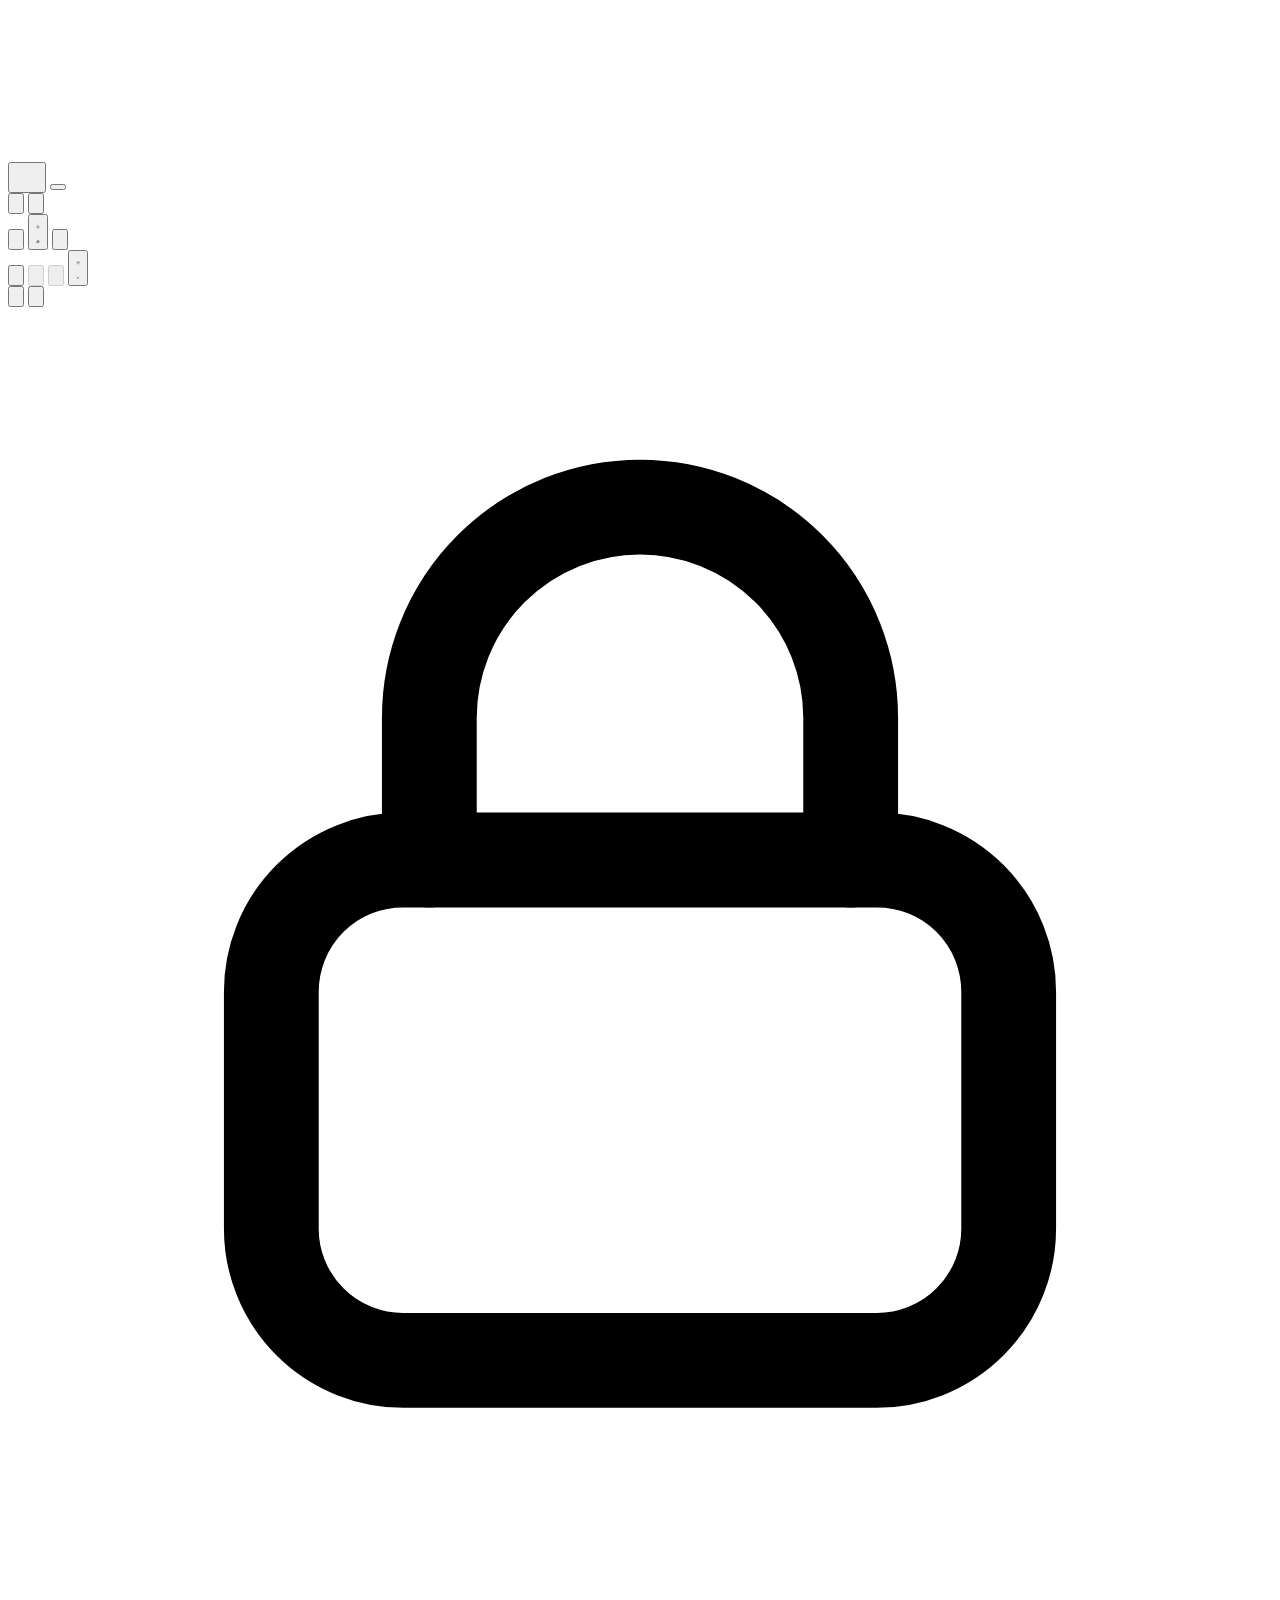
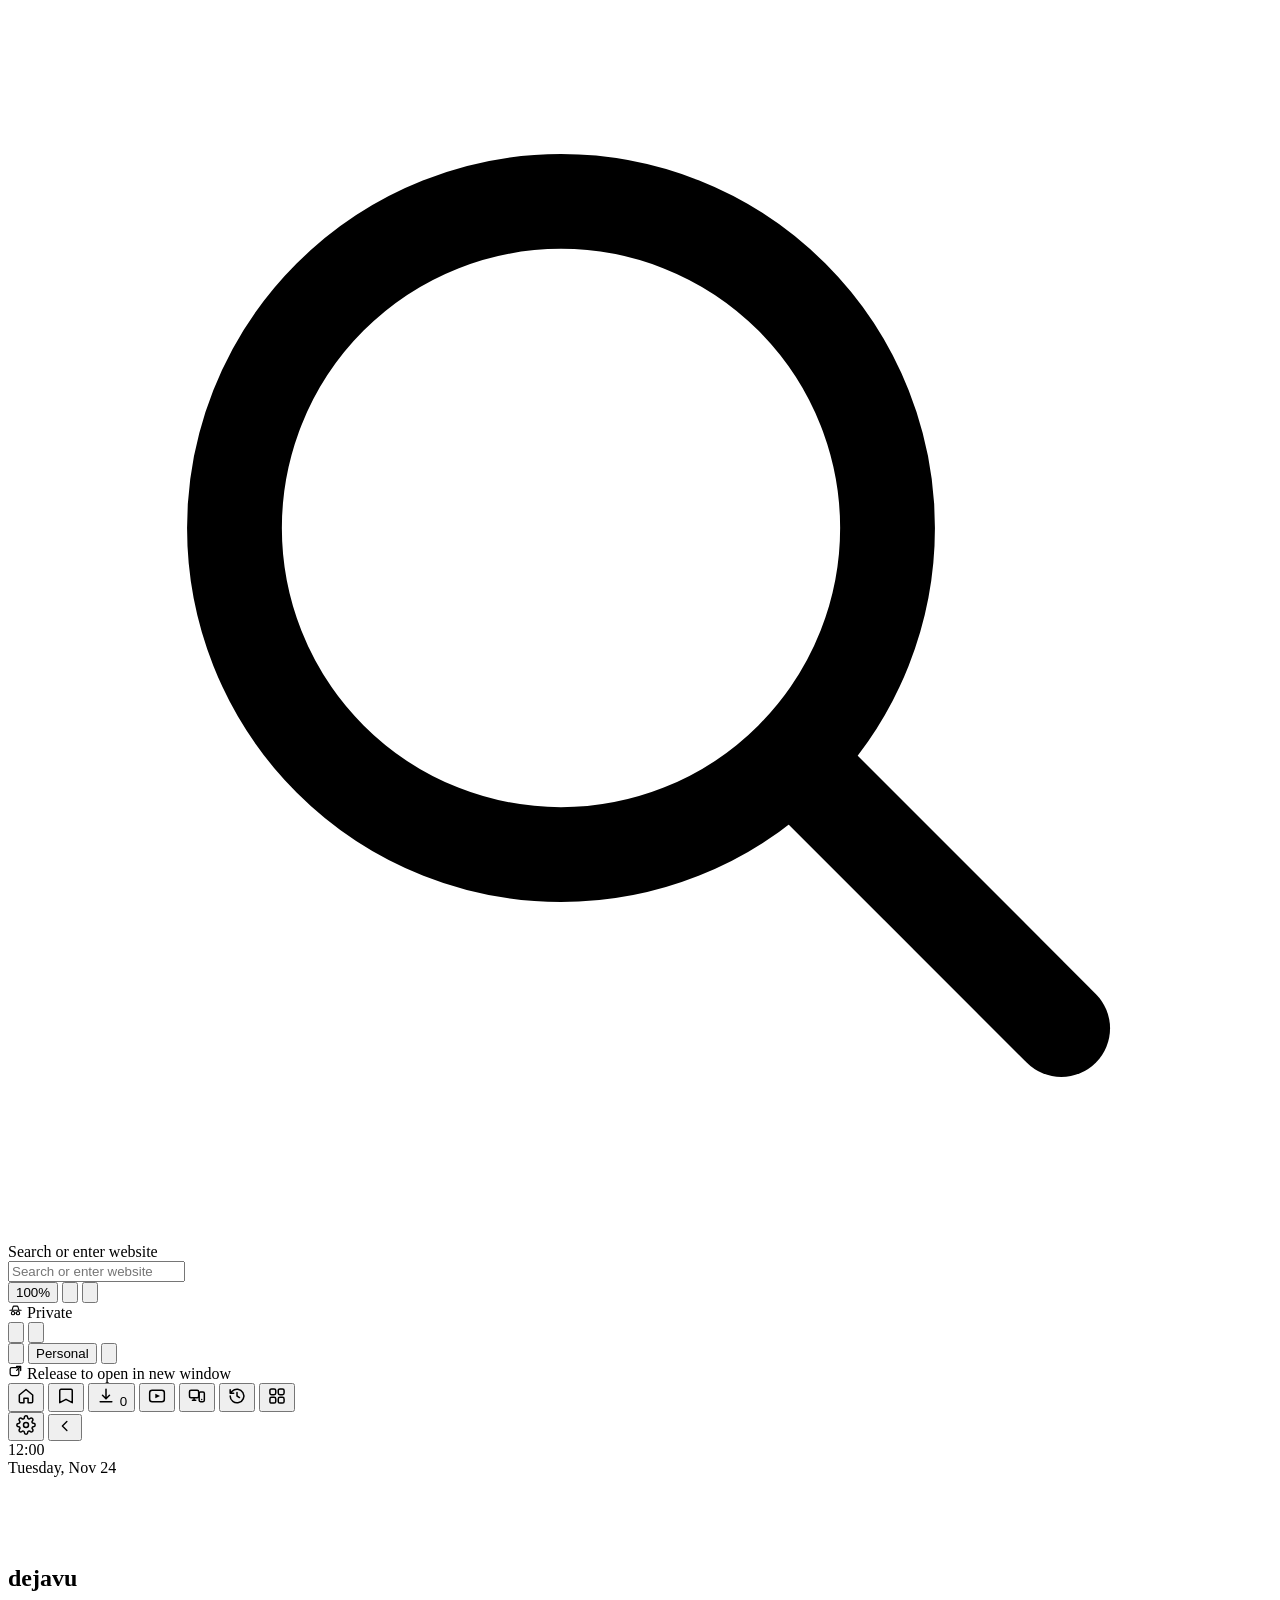
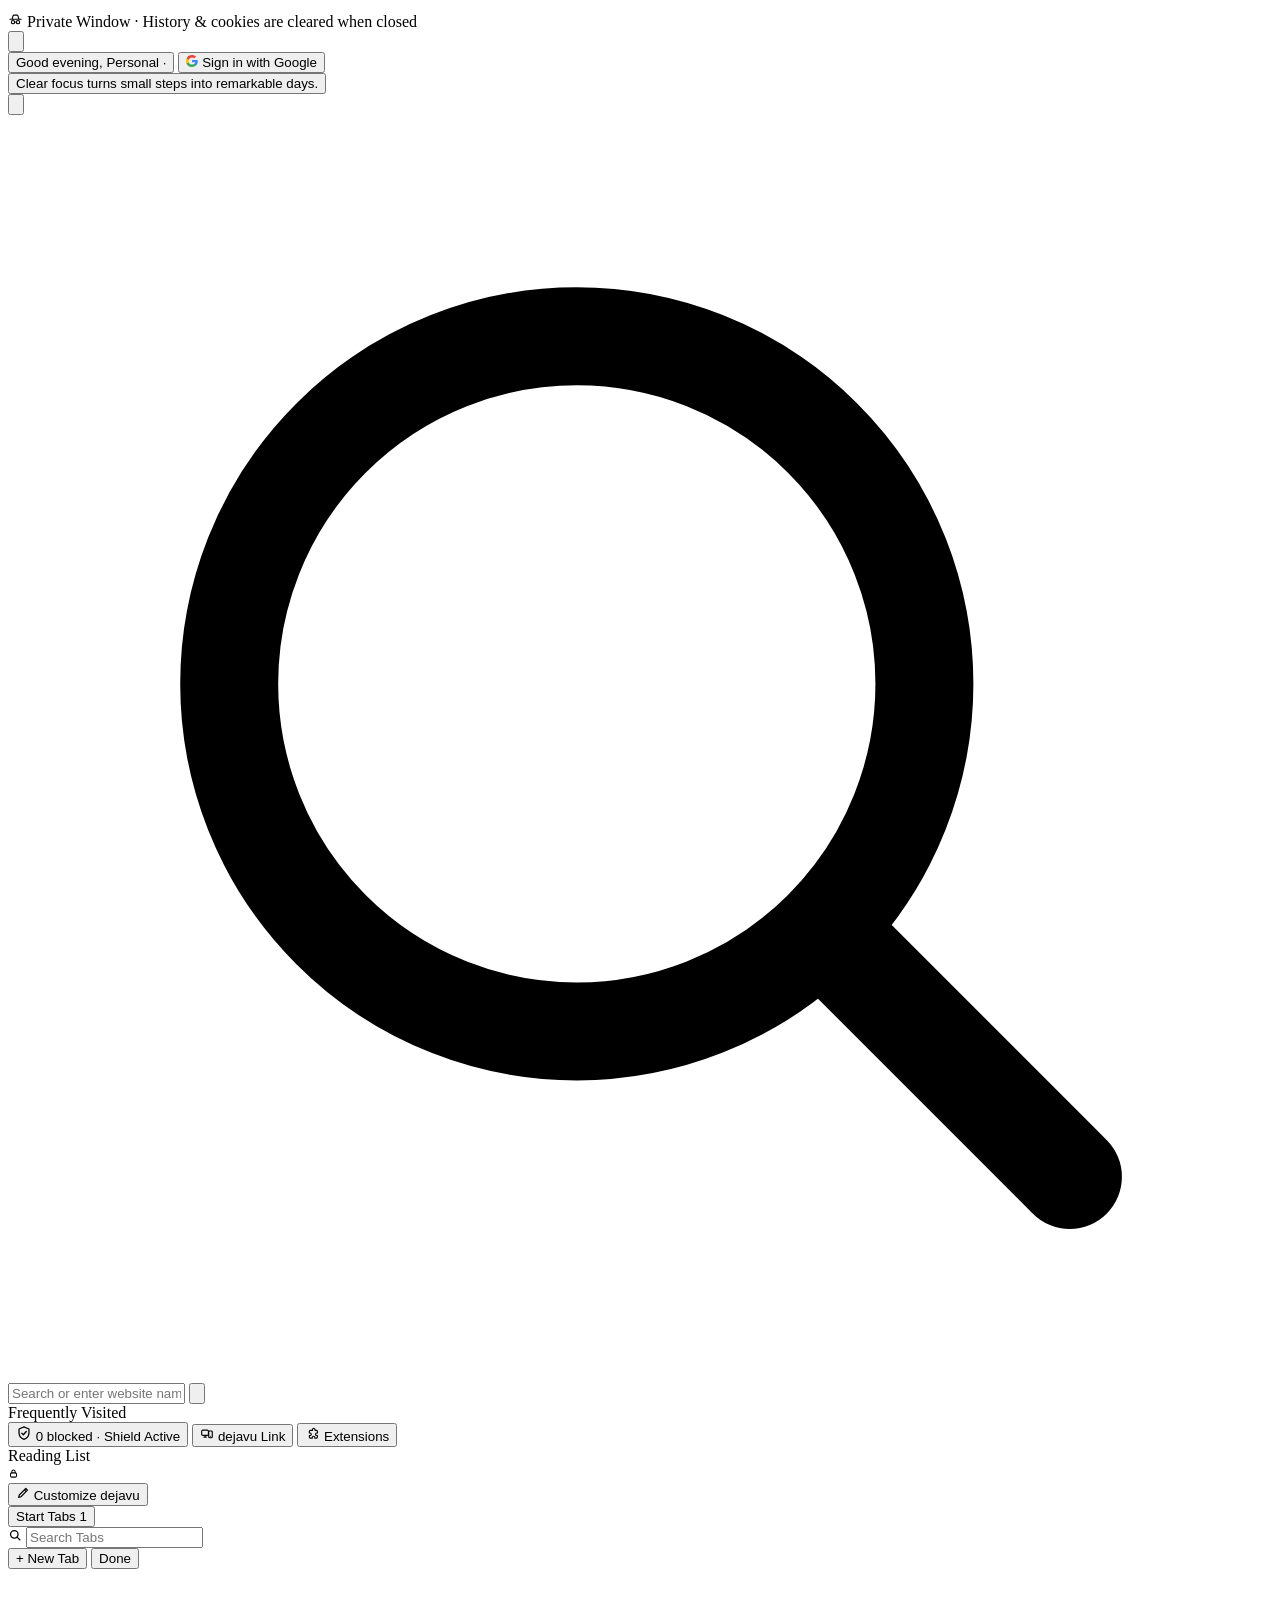
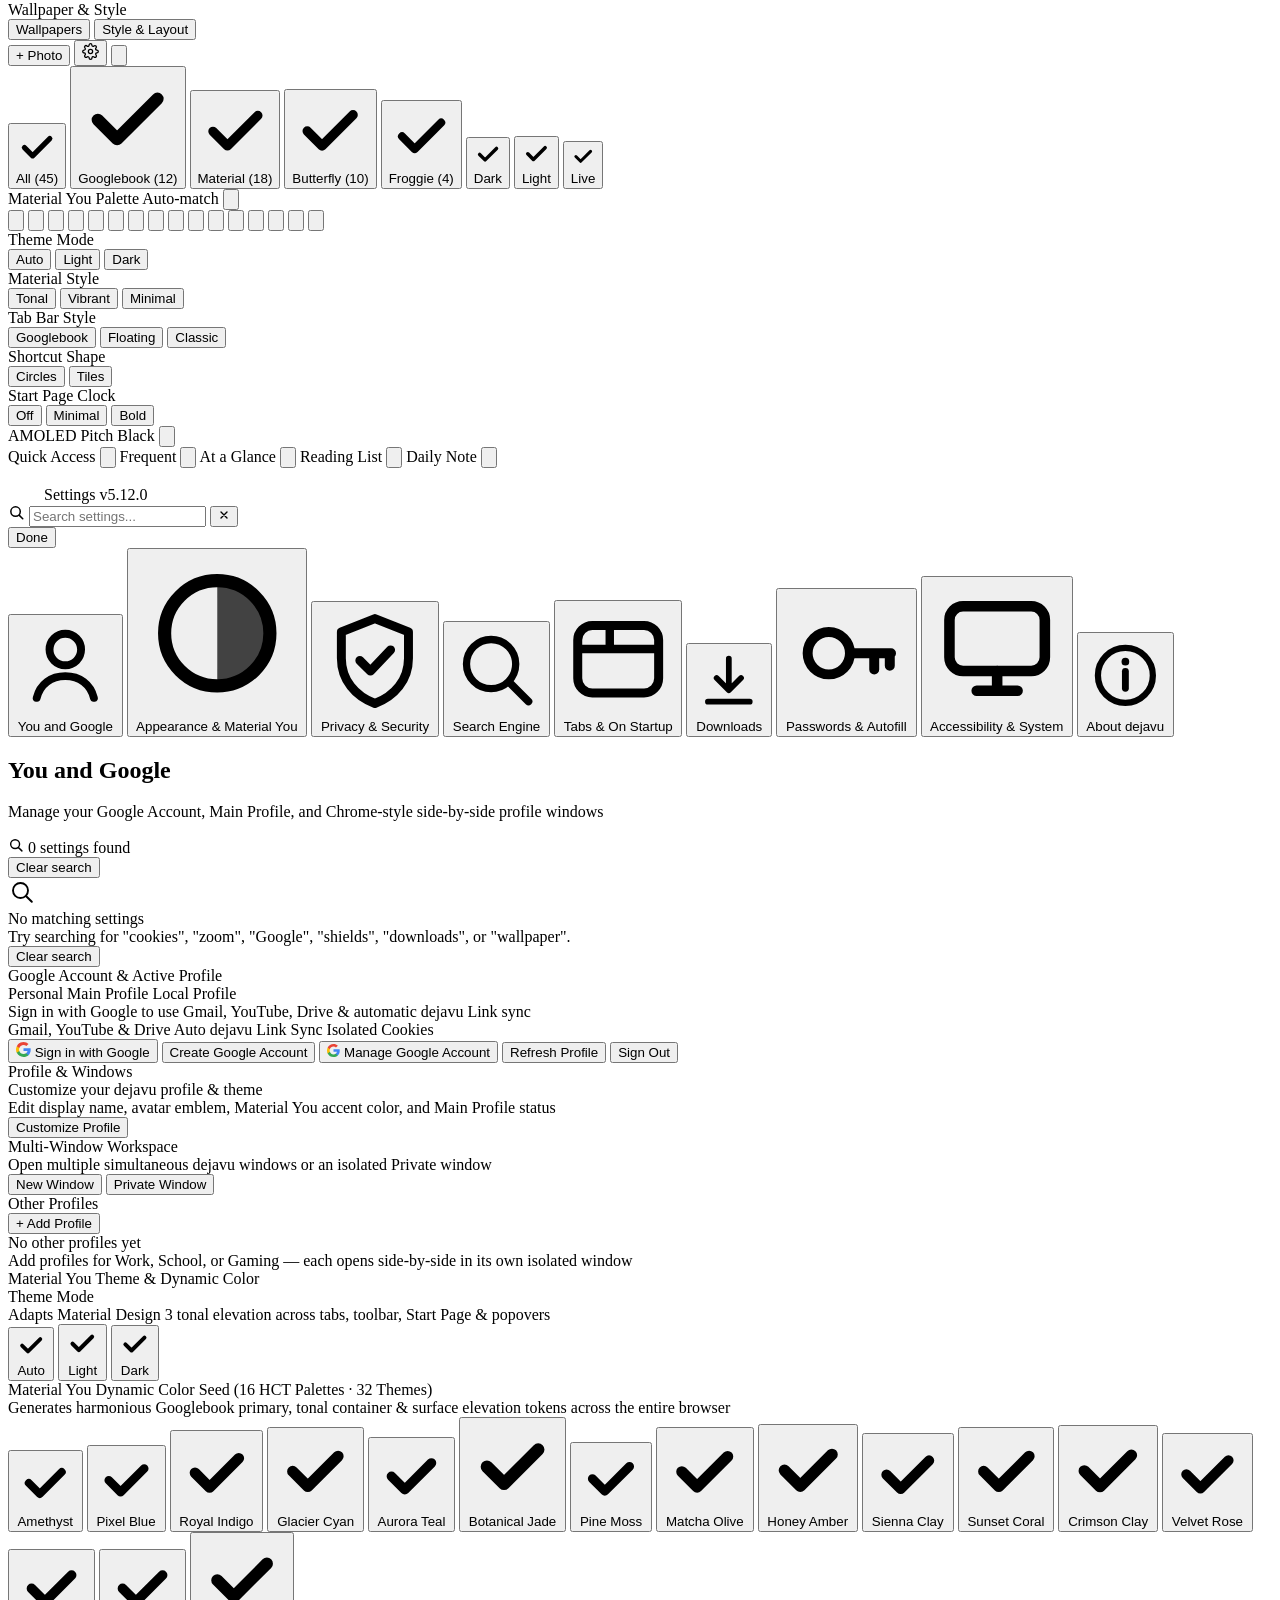
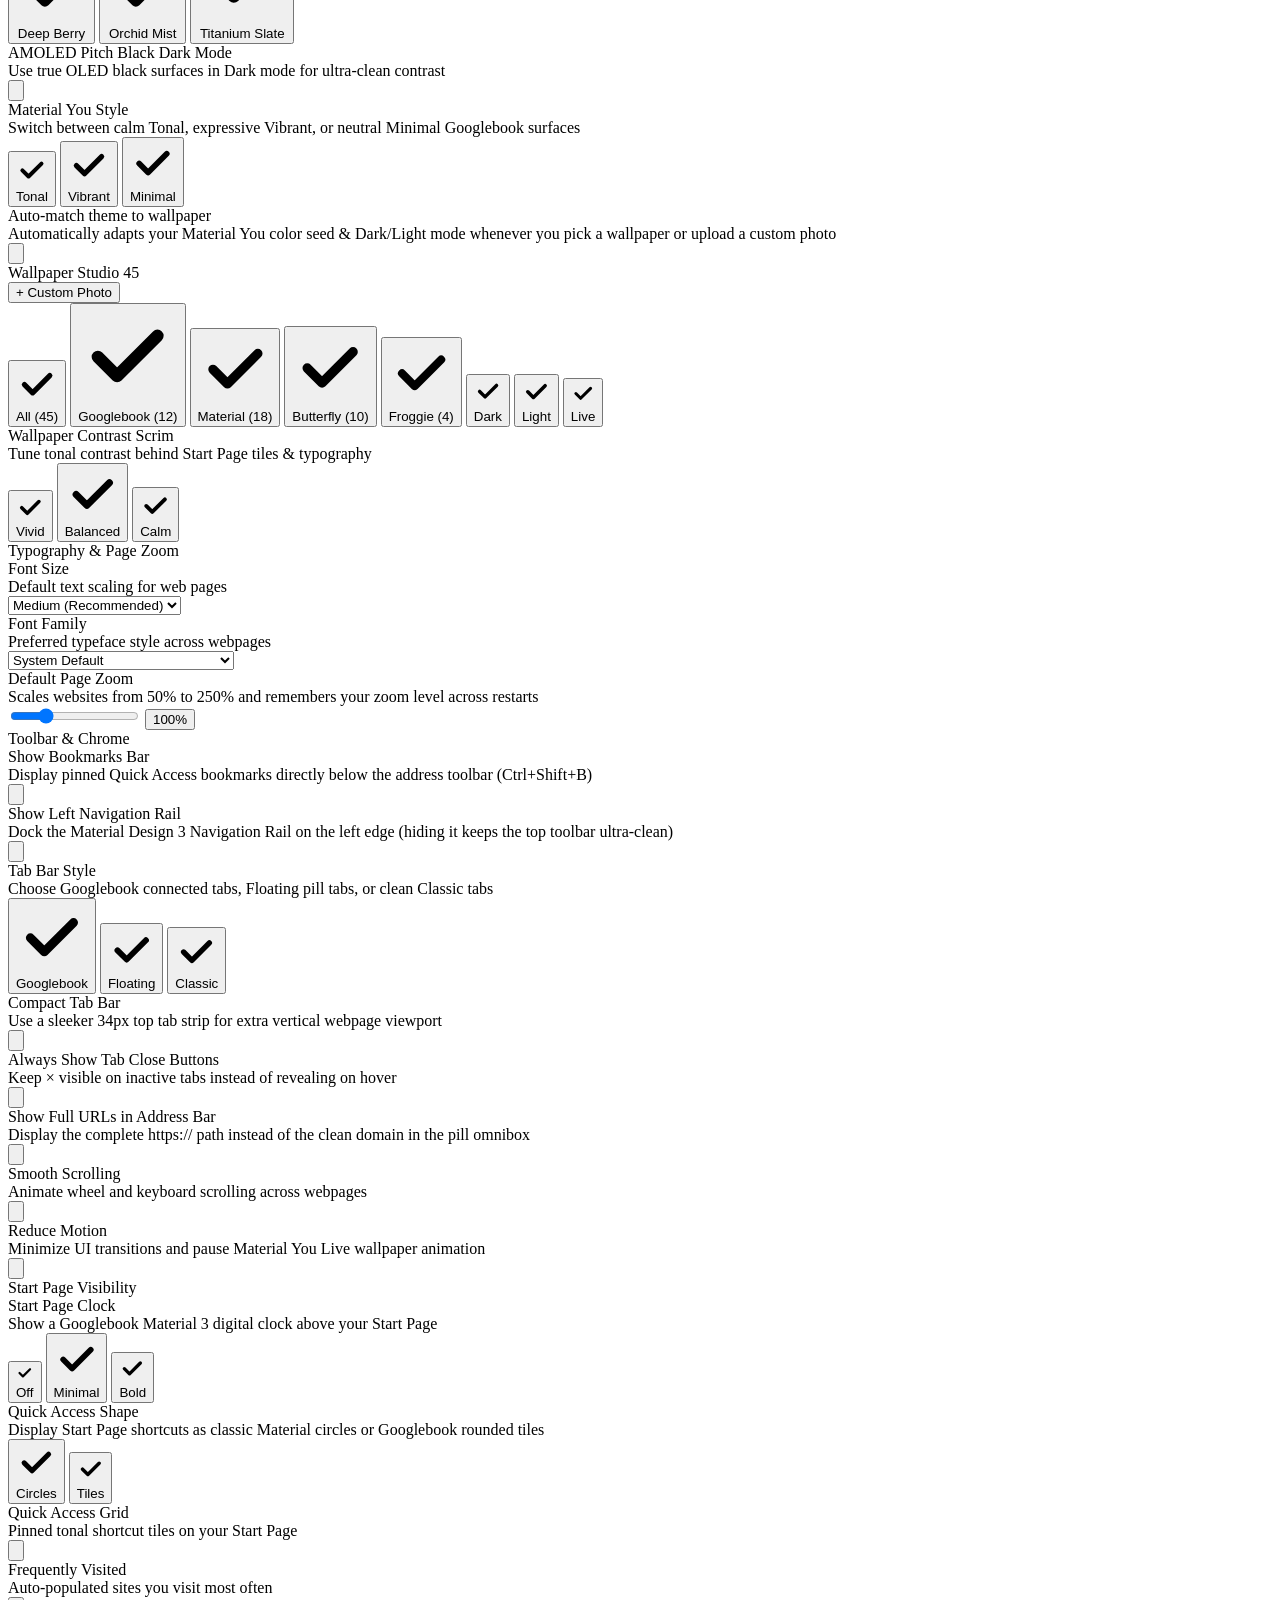
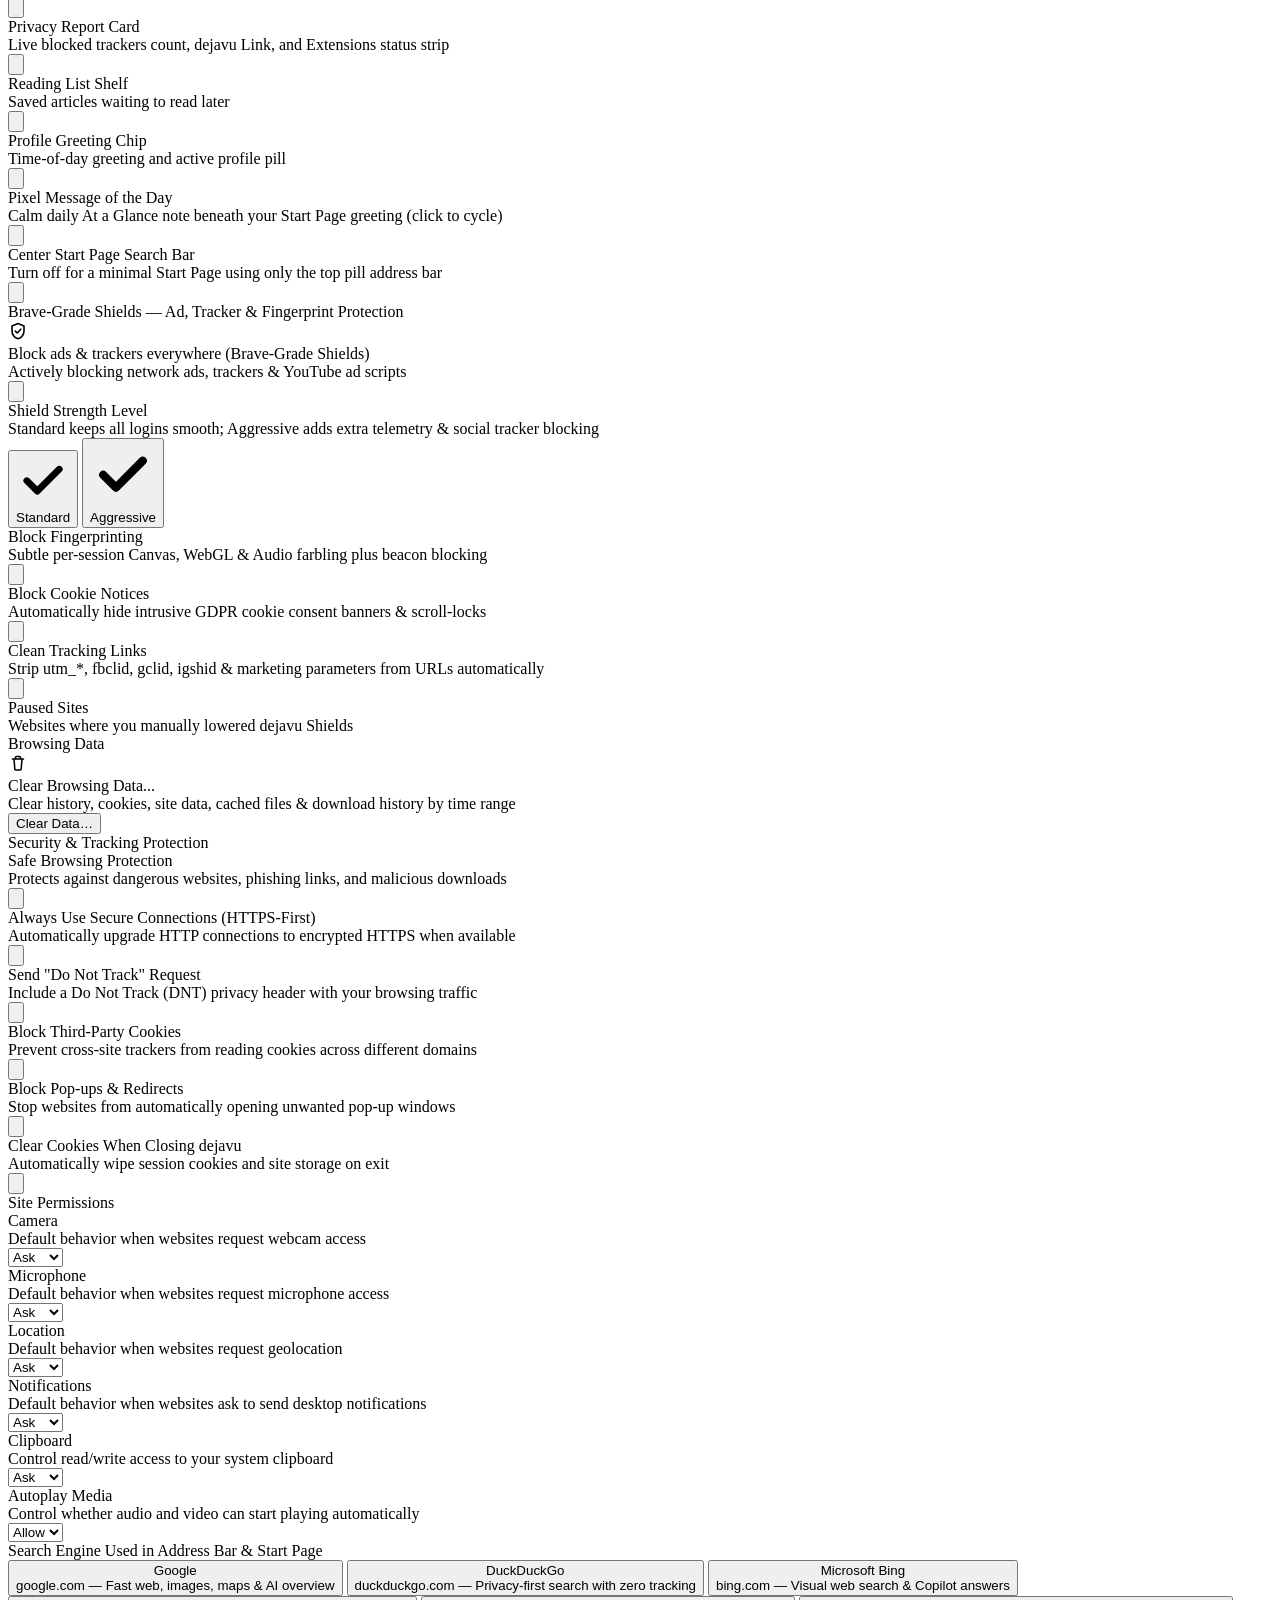
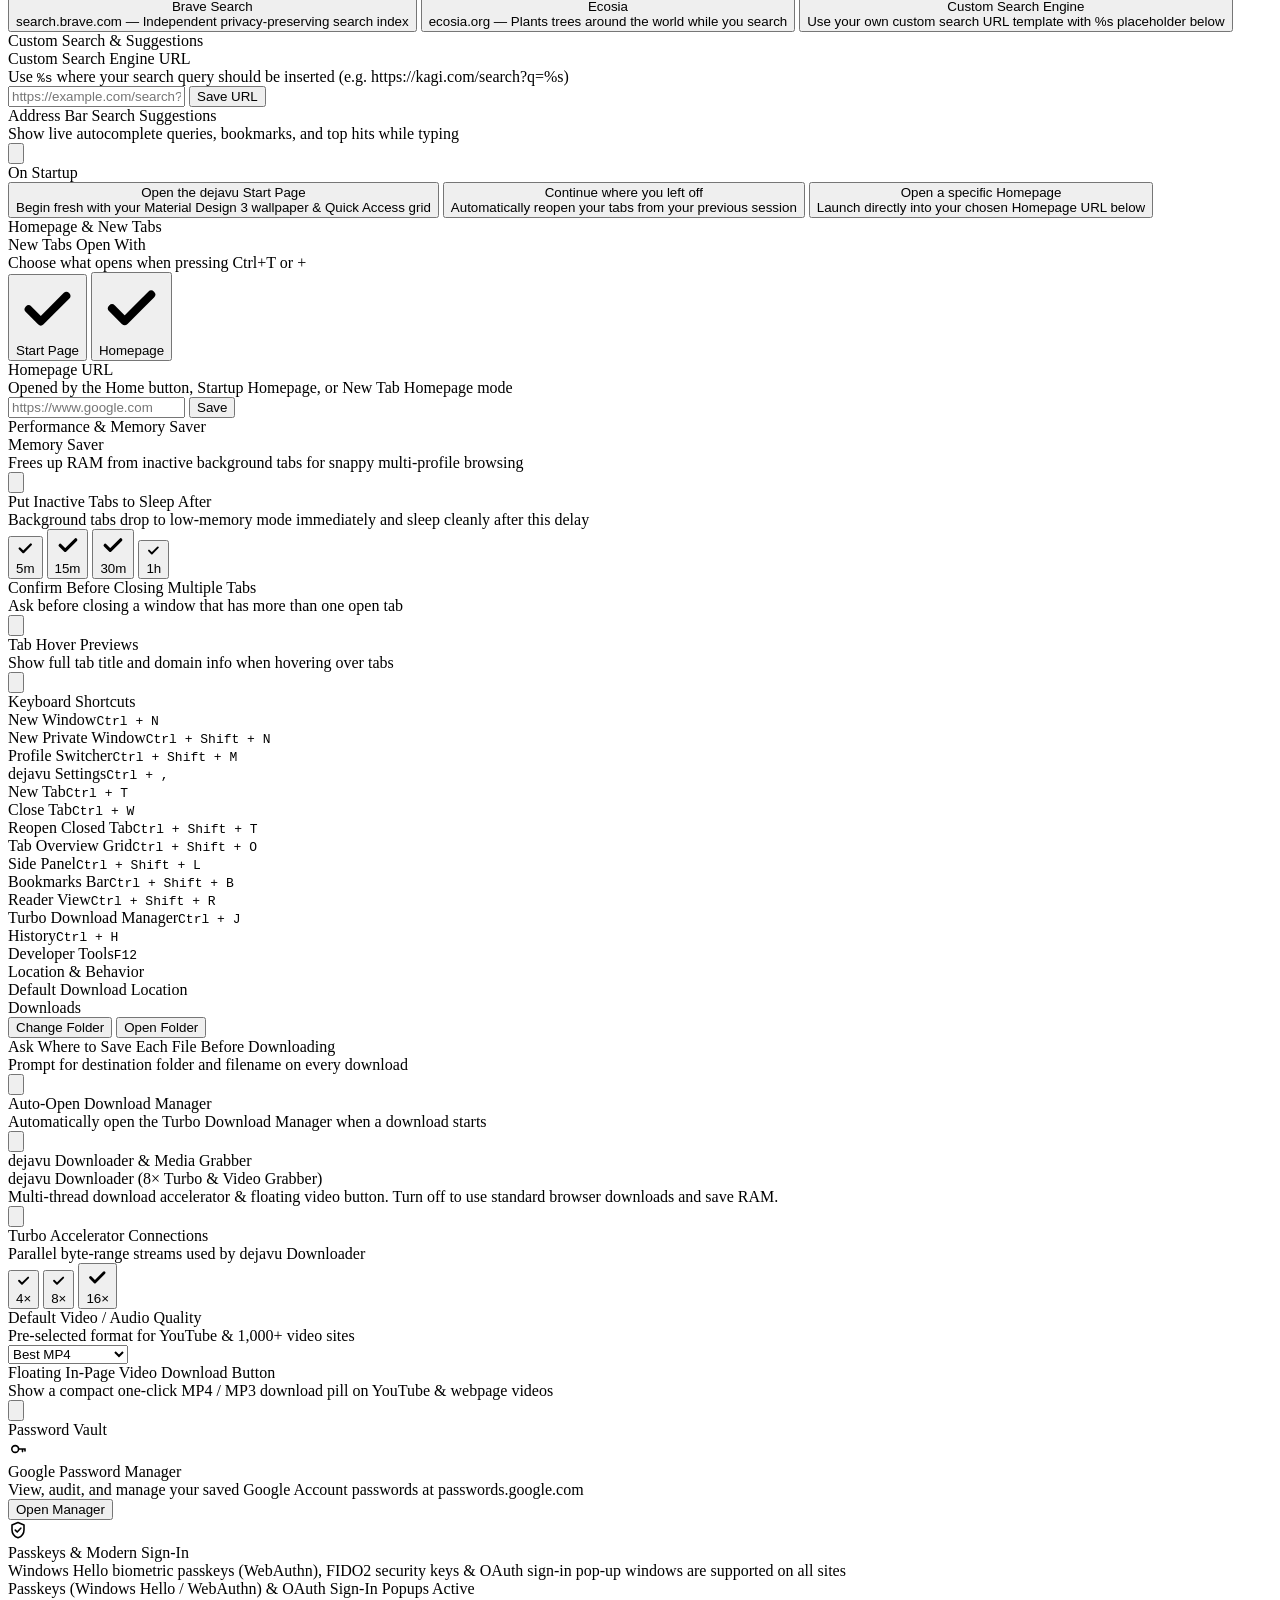
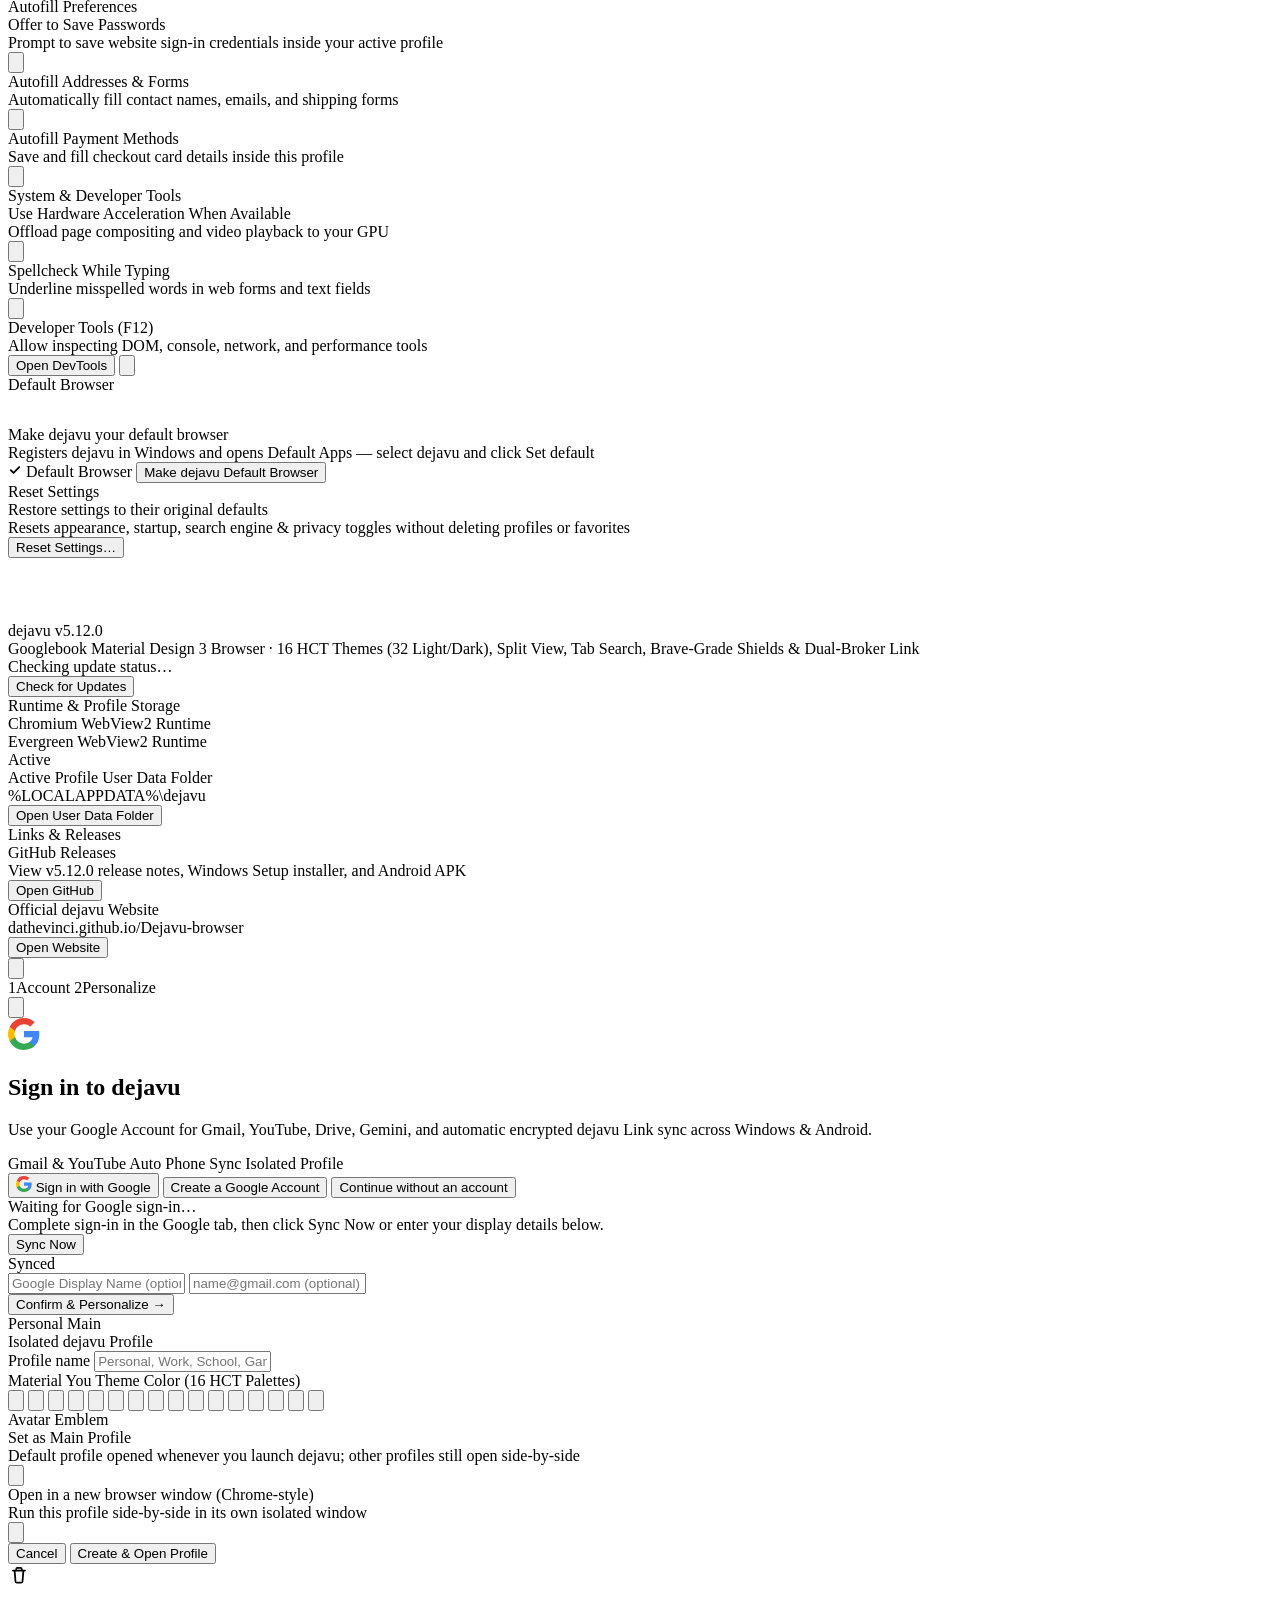
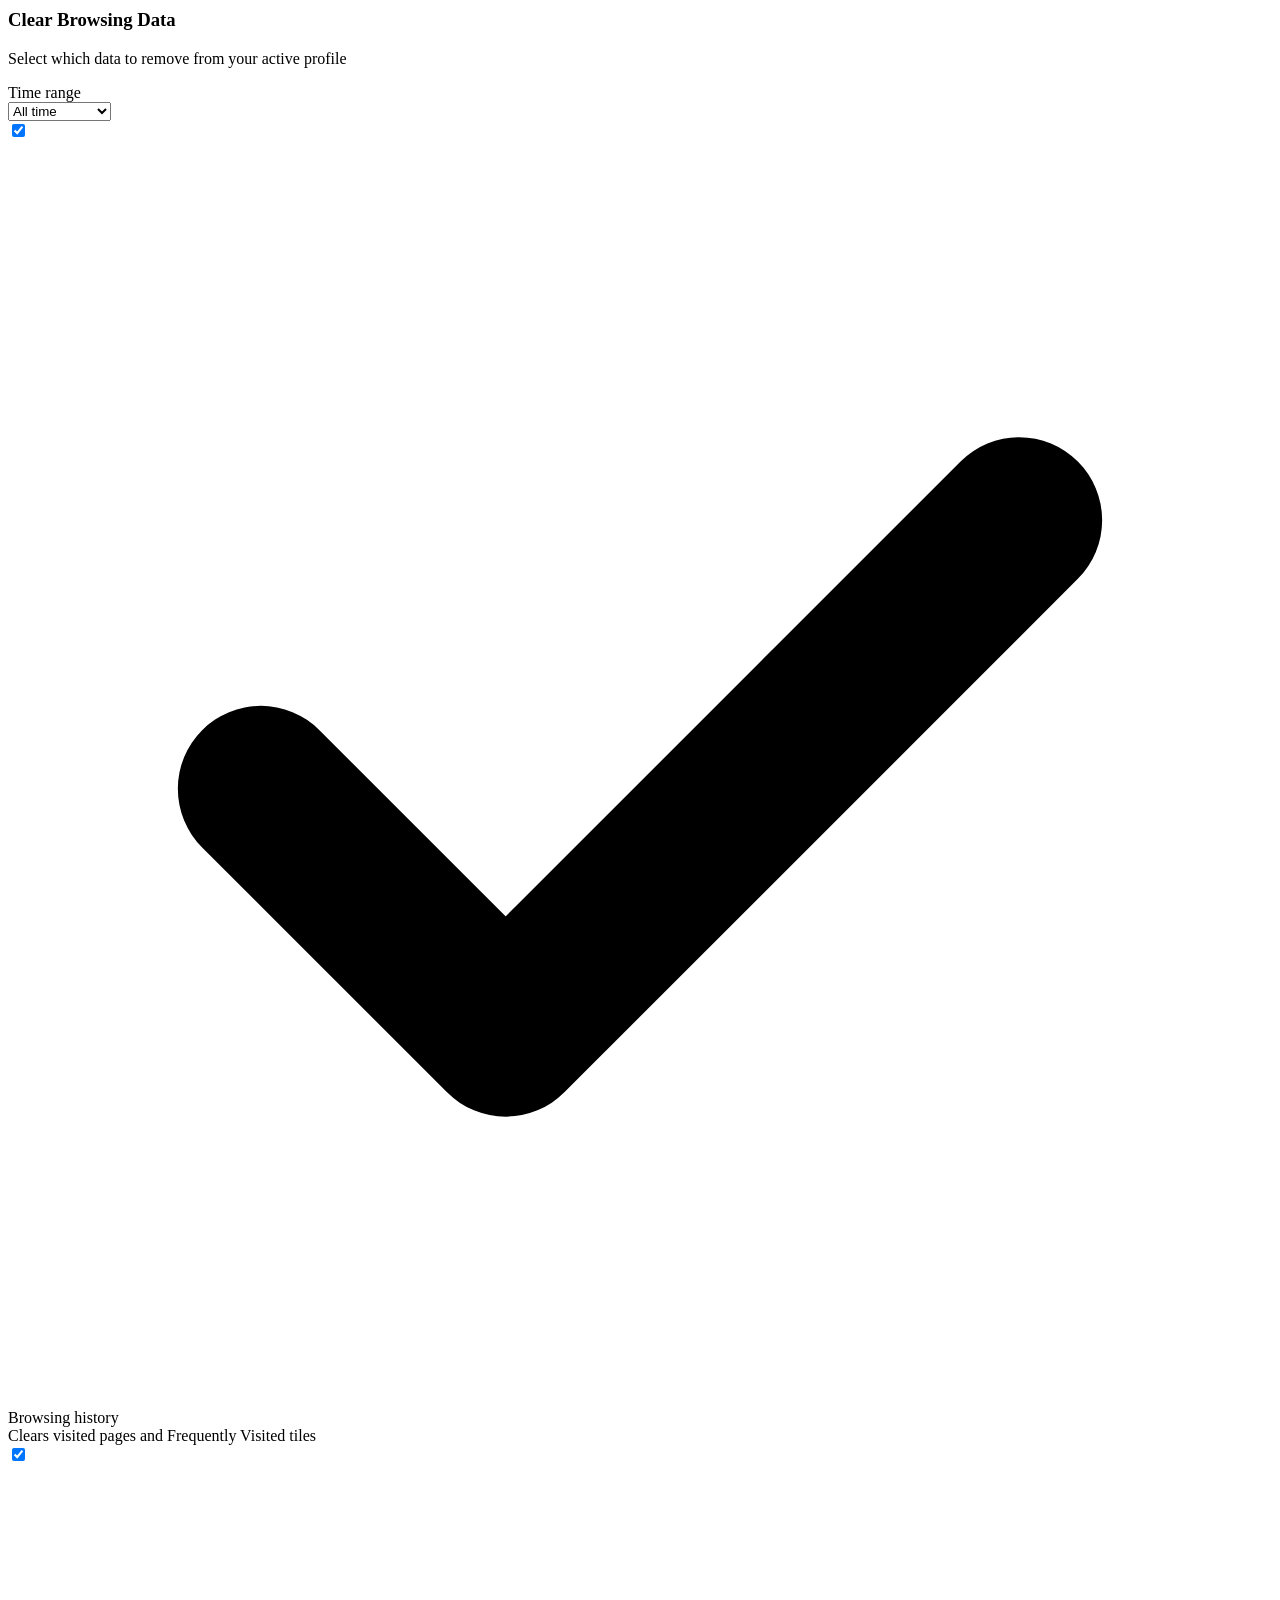
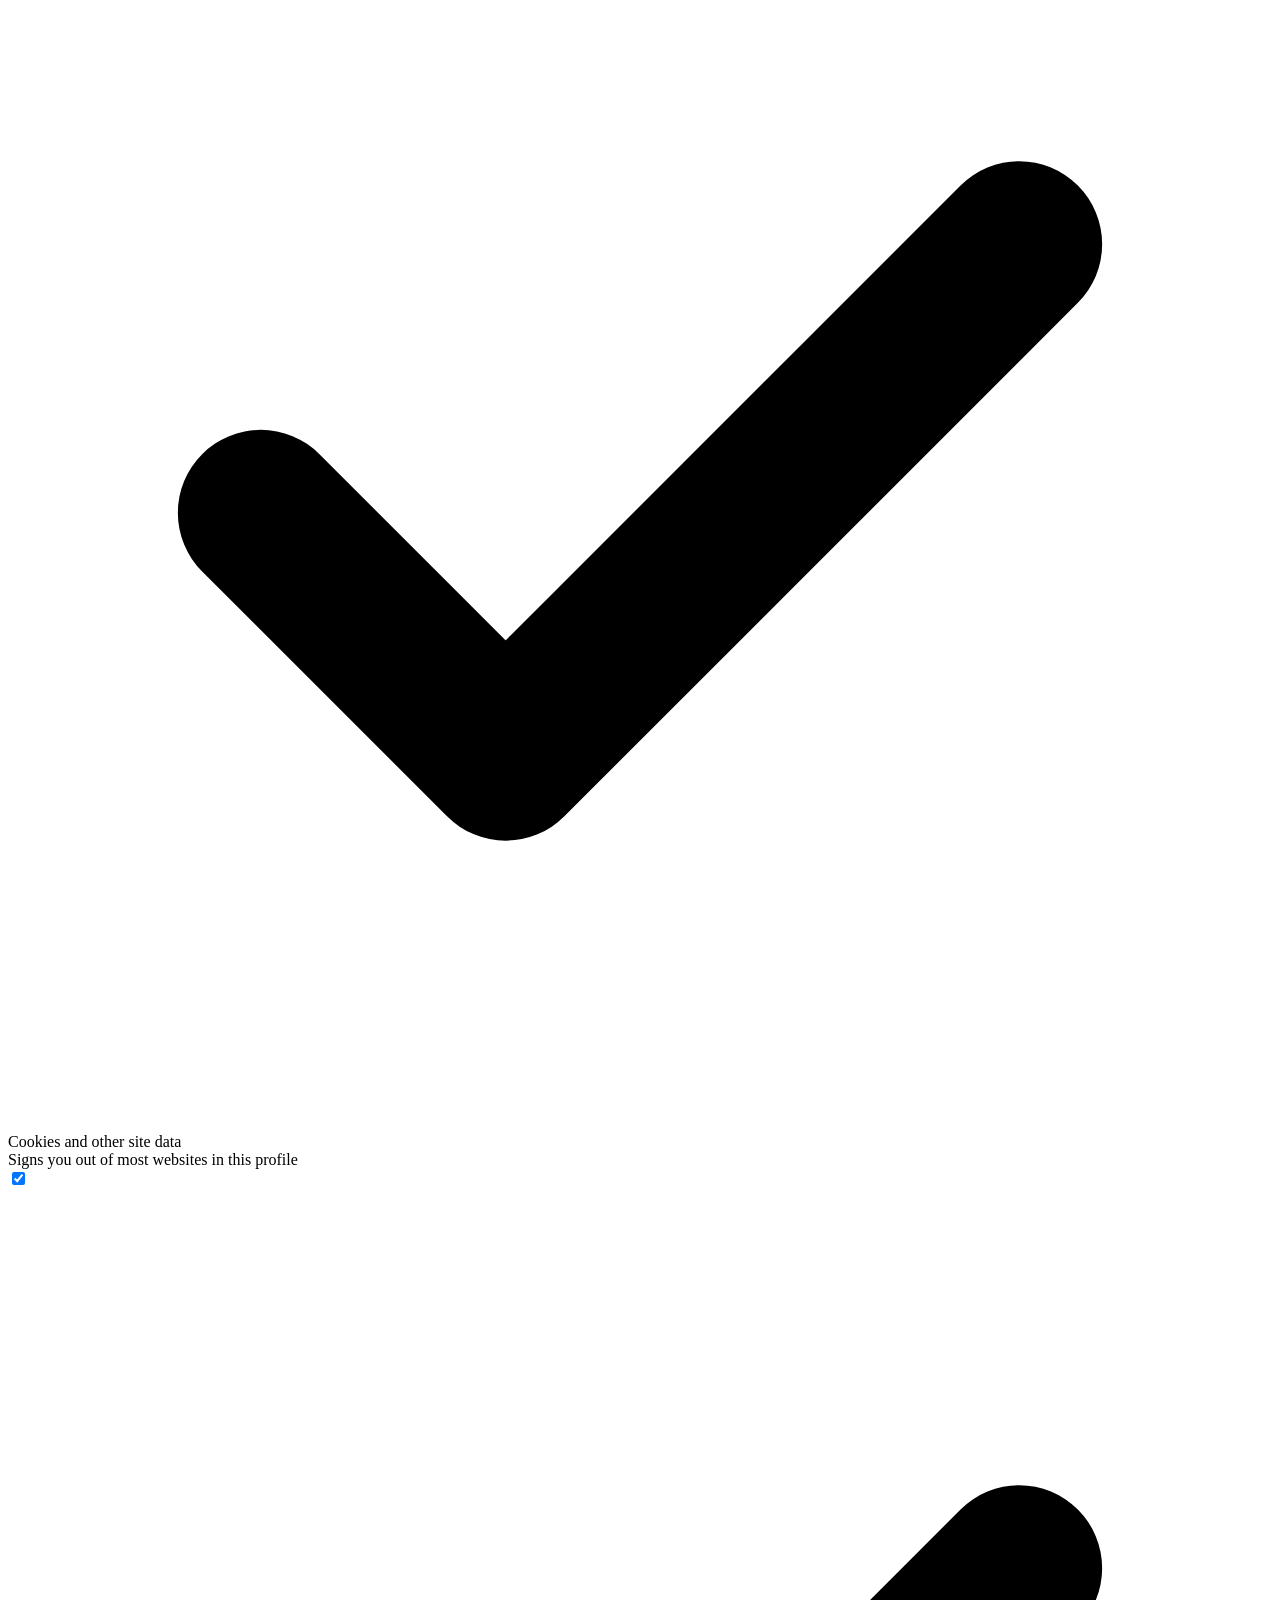
==== commit ed3f6e96: "Release v5.12.0: Googlebook M3 Studio, 120Hz Mobile polish, persistence & clean Link - Fixed Mobile " ====
--- a/ui/index.html
+++ b/ui/index.html
@@ -273,8 +273,12 @@
     <section id="newtab-view">
       <div class="startpage-scroll">
         <div class="startpage-container">
-          <!-- Calm Material 3 Brand Header, Pixel At-a-Glance Profile Chip & Message of the Day -->
+          <!-- Calm Material 3 Brand Header, Optional Googlebook Clock & At-a-Glance Message of the Day -->
           <div class="hero-brand anim-rise-1">
+            <div id="nt-clock-wrap" class="nt-clock-wrap hidden" aria-live="off">
+              <div id="nt-clock-time" class="nt-clock-time">12:00</div>
+              <div id="nt-clock-date" class="nt-clock-date">Tuesday, Nov 24</div>
+            </div>
             <div class="hero-logo-wrap nt-logo">
               <svg id="newtab-logo" class="djv-m3-logo djv-m3-logo-hero" viewBox="0 0 64 64" width="64" height="64" fill="none" xmlns="http://www.w3.org/2000/svg" role="img" aria-label="dejavu">
                 <rect x="2" y="2" width="60" height="60" rx="18" fill="var(--md-primary-container)"/>
@@ -464,11 +468,11 @@
       <div id="overview-grid" class="overview-grid"></div>
     </section>
 
-    <!-- Customize Start Page & Material Design 3 Wallpaper Gallery Modal -->
+    <!-- Googlebook Material Design 3 Wallpaper & Style Studio (Artwork-First, Zero Clutter) -->
     <div id="wallpaper-store" class="wallpaper-store hidden">
       <div class="store-head">
         <div class="store-brand">
-          <svg class="djv-m3-logo" viewBox="0 0 64 64" width="32" height="32" fill="none" xmlns="http://www.w3.org/2000/svg" aria-hidden="true">
+          <svg class="djv-m3-logo" viewBox="0 0 64 64" width="28" height="28" fill="none" xmlns="http://www.w3.org/2000/svg" aria-hidden="true">
             <rect x="2" y="2" width="60" height="60" rx="18" fill="var(--md-primary-container)"/>
             <path d="M31.4 33.8C29.0 23.4 20.6 12.6 13.0 13.8C8.6 14.5 7.8 20.8 10.8 27.6C13.6 33.8 21.4 36.6 31.4 35.4Z" fill="var(--md-primary)"/>
             <path d="M32.6 33.8C35.0 23.4 43.4 12.6 51.0 13.8C55.4 14.5 56.2 20.8 53.2 27.6C50.4 33.8 42.6 36.6 32.6 35.4Z" fill="var(--md-primary)"/>
@@ -478,87 +482,146 @@
             <path d="M32.8 36.6C41.0 36.4 48.8 39.2 49.0 44.8C49.2 49.0 44.6 51.6 39.4 49.6C35.4 48.0 33.2 43.2 32.8 36.6Z" fill="var(--md-on-primary-container)" fill-opacity="0.76"/>
             <path d="M32 19.5C33.5 23.6 34.1 27.8 33.8 33.4C33.5 39.0 32.9 45.2 32 47.6C31.1 45.2 30.5 39.0 30.2 33.4C29.9 27.8 30.5 23.6 32 19.5Z" fill="var(--md-on-primary-container)"/>
           </svg>
-          <div>
-            <div class="store-title">Customize Start Page</div>
-            <div class="store-sub">16 Material You themes (32 Light/Dark), auto-matching &amp; 32 HD M3, Butterfly &amp; Froggie wallpapers</div>
-          </div>
-        </div>
+          <div class="store-title">Wallpaper &amp; Style</div>
+        </div>
+
+        <div class="store-mode-seg" id="store-mode-seg" role="tablist" aria-label="Customization view">
+          <button type="button" class="store-mode-btn active" data-store-pane="wallpapers" role="tab" aria-selected="true">Wallpapers</button>
+          <button type="button" class="store-mode-btn" data-store-pane="style" role="tab" aria-selected="false">Style &amp; Layout</button>
+        </div>
+
         <div class="store-head-actions">
-          <button id="btn-store-more-options" class="store-upload-btn" title="Open Full Settings (Ctrl+,)">Settings…</button>
-          <button id="btn-custom-wp" class="store-upload-btn" title="Use your own image">+ Custom</button>
-          <button id="btn-store-close" class="icon-btn sm" title="Close">
+          <button type="button" id="btn-custom-wp" class="store-upload-btn" title="Upload your own wallpaper image">+ Photo</button>
+          <button type="button" id="btn-store-more-options" class="icon-btn sm" title="Open Full Appearance Settings">
+            <svg viewBox="0 0 24 24" width="17" height="17" fill="none"><path d="M12 15a3 3 0 1 0 0-6 3 3 0 0 0 0 6z" stroke="currentColor" stroke-width="1.8"/><path d="M19.4 15a1.65 1.65 0 0 0 .33 1.82l.06.06a2 2 0 1 1-2.83 2.83l-.06-.06a1.65 1.65 0 0 0-1.82-.33 1.65 1.65 0 0 0-1 1.51V21a2 2 0 1 1-4 0v-.09a1.65 1.65 0 0 0-1.08-1.51 1.65 1.65 0 0 0-1.82.33l-.06.06a2 2 0 1 1-2.83-2.83l.06-.06a1.65 1.65 0 0 0 .33-1.82 1.65 1.65 0 0 0-1.51-1H3a2 2 0 1 1 0-4h.09a1.65 1.65 0 0 0 1.51-1.08 1.65 1.65 0 0 0-.33-1.82l-.06-.06a2 2 0 1 1 2.83-2.83l.06.06a1.65 1.65 0 0 0 1.82.33H9a1.65 1.65 0 0 0 1-1.51V3a2 2 0 1 1 4 0v.09a1.65 1.65 0 0 0 1 1.51 1.65 1.65 0 0 0 1.82-.33l.06-.06a2 2 0 1 1 2.83 2.83l-.06.06a1.65 1.65 0 0 0-.33 1.82V9c.26.6.85 1 1.51 1H21a2 2 0 1 1 0 4h-.09a1.65 1.65 0 0 0-1.51 1z" stroke="currentColor" stroke-width="1.8" stroke-linecap="round" stroke-linejoin="round"/></svg>
+          </button>
+          <button type="button" id="btn-store-close" class="icon-btn sm" title="Close (Esc)">
             <svg viewBox="0 0 16 16" fill="none"><path d="M4.5 4.5l7 7M11.5 4.5l-7 7" stroke="currentColor" stroke-width="1.6" stroke-linecap="round"/></svg>
           </button>
         </div>
       </div>
 
-      <!-- Material You 12-Theme Palette Strip + Auto-Match Toggle -->
-      <div class="store-theme-card">
-        <div class="store-theme-top">
-          <span class="store-theme-label">Material You Dynamic Color (16 HCT Palettes · 32 Themes)</span>
-          <label class="sp-pref-chip" style="gap:10px;">
-            <span>Auto-match theme to wallpaper</span>
-            <button type="button" id="pref-auto-theme" class="liquid-switch m3-switch sm on" role="switch" aria-checked="true"><span class="switch-knob"><svg class="sw-check" viewBox="0 0 16 16" fill="none"><path d="M3.4 8.3l3.1 3.1 6.1-6.2" stroke="currentColor" stroke-width="2.2" stroke-linecap="round" stroke-linejoin="round"/></svg></span></button>
+      <!-- Pane 1: Clean Artwork-First Wallpaper Gallery -->
+      <div id="store-pane-wallpapers" class="store-pane">
+        <div class="store-filter-bar">
+          <div class="store-tabs" id="store-tabs">
+            <button type="button" class="store-tab active" data-cat="all"><svg class="chip-check" viewBox="0 0 16 16" fill="none"><path d="M3.2 8.2l3.1 3.1 6.5-6.5" stroke="currentColor" stroke-width="2" stroke-linecap="round" stroke-linejoin="round"/></svg><span>All (45)</span></button>
+            <button type="button" class="store-tab" data-cat="googlebook"><svg class="chip-check" viewBox="0 0 16 16" fill="none"><path d="M3.2 8.2l3.1 3.1 6.5-6.5" stroke="currentColor" stroke-width="2" stroke-linecap="round" stroke-linejoin="round"/></svg><span>Googlebook (12)</span></button>
+            <button type="button" class="store-tab" data-cat="material"><svg class="chip-check" viewBox="0 0 16 16" fill="none"><path d="M3.2 8.2l3.1 3.1 6.5-6.5" stroke="currentColor" stroke-width="2" stroke-linecap="round" stroke-linejoin="round"/></svg><span>Material (18)</span></button>
+            <button type="button" class="store-tab" data-cat="butterfly"><svg class="chip-check" viewBox="0 0 16 16" fill="none"><path d="M3.2 8.2l3.1 3.1 6.5-6.5" stroke="currentColor" stroke-width="2" stroke-linecap="round" stroke-linejoin="round"/></svg><span>Butterfly (10)</span></button>
+            <button type="button" class="store-tab" data-cat="froggie"><svg class="chip-check" viewBox="0 0 16 16" fill="none"><path d="M3.2 8.2l3.1 3.1 6.5-6.5" stroke="currentColor" stroke-width="2" stroke-linecap="round" stroke-linejoin="round"/></svg><span>Froggie (4)</span></button>
+            <button type="button" class="store-tab" data-cat="dark"><svg class="chip-check" viewBox="0 0 16 16" fill="none"><path d="M3.2 8.2l3.1 3.1 6.5-6.5" stroke="currentColor" stroke-width="2" stroke-linecap="round" stroke-linejoin="round"/></svg><span>Dark</span></button>
+            <button type="button" class="store-tab" data-cat="light"><svg class="chip-check" viewBox="0 0 16 16" fill="none"><path d="M3.2 8.2l3.1 3.1 6.5-6.5" stroke="currentColor" stroke-width="2" stroke-linecap="round" stroke-linejoin="round"/></svg><span>Light</span></button>
+            <button type="button" class="store-tab" data-cat="live"><svg class="chip-check" viewBox="0 0 16 16" fill="none"><path d="M3.2 8.2l3.1 3.1 6.5-6.5" stroke="currentColor" stroke-width="2" stroke-linecap="round" stroke-linejoin="round"/></svg><span>Live</span></button>
+          </div>
+        </div>
+        <div id="wallpaper-grid" class="wallpaper-grid"></div>
+      </div>
+
+      <!-- Pane 2: Googlebook Material You Style & Layout Studio -->
+      <div id="store-pane-style" class="store-pane store-style-scroll hidden">
+        <div class="store-style-card">
+          <div class="store-style-head">
+            <span class="store-style-label">Material You Palette</span>
+            <label class="sp-pref-chip">
+              <span>Auto-match</span>
+              <button type="button" id="pref-auto-theme" class="liquid-switch m3-switch sm on" role="switch" aria-checked="true"><span class="switch-knob"><svg class="sw-check" viewBox="0 0 16 16" fill="none"><path d="M3.4 8.3l3.1 3.1 6.1-6.2" stroke="currentColor" stroke-width="2.2" stroke-linecap="round" stroke-linejoin="round"/></svg></span></button>
+            </label>
+          </div>
+          <div class="store-swatch-orbs" id="store-accent-swatches">
+            <button type="button" class="accent-swatch orb active" data-accent-choice="amethyst" title="Amethyst"><span class="sw-dot" style="--sw:#d0bcff;--sw-ring:#4f378b"><svg class="sw-check-ico" viewBox="0 0 16 16" fill="none"><path d="M3.5 8.2l3 3 6-6" stroke="currentColor" stroke-width="2.2" stroke-linecap="round" stroke-linejoin="round"/></svg></span></button>
+            <button type="button" class="accent-swatch orb" data-accent-choice="sapphire" title="Pixel Blue"><span class="sw-dot" style="--sw:#a8c7fa;--sw-ring:#0842a0"><svg class="sw-check-ico" viewBox="0 0 16 16" fill="none"><path d="M3.5 8.2l3 3 6-6" stroke="currentColor" stroke-width="2.2" stroke-linecap="round" stroke-linejoin="round"/></svg></span></button>
+            <button type="button" class="accent-swatch orb" data-accent-choice="indigo" title="Royal Indigo"><span class="sw-dot" style="--sw:#bbc3ff;--sw-ring:#303f9f"><svg class="sw-check-ico" viewBox="0 0 16 16" fill="none"><path d="M3.5 8.2l3 3 6-6" stroke="currentColor" stroke-width="2.2" stroke-linecap="round" stroke-linejoin="round"/></svg></span></button>
+            <button type="button" class="accent-swatch orb" data-accent-choice="ocean" title="Glacier Cyan"><span class="sw-dot" style="--sw:#72d5f5;--sw-ring:#004e66"><svg class="sw-check-ico" viewBox="0 0 16 16" fill="none"><path d="M3.5 8.2l3 3 6-6" stroke="currentColor" stroke-width="2.2" stroke-linecap="round" stroke-linejoin="round"/></svg></span></button>
+            <button type="button" class="accent-swatch orb" data-accent-choice="aurora" title="Aurora Teal"><span class="sw-dot" style="--sw:#7bd8c6;--sw-ring:#005048"><svg class="sw-check-ico" viewBox="0 0 16 16" fill="none"><path d="M3.5 8.2l3 3 6-6" stroke="currentColor" stroke-width="2.2" stroke-linecap="round" stroke-linejoin="round"/></svg></span></button>
+            <button type="button" class="accent-swatch orb" data-accent-choice="emerald" title="Botanical Jade"><span class="sw-dot" style="--sw:#8bd89b;--sw-ring:#005321"><svg class="sw-check-ico" viewBox="0 0 16 16" fill="none"><path d="M3.5 8.2l3 3 6-6" stroke="currentColor" stroke-width="2.2" stroke-linecap="round" stroke-linejoin="round"/></svg></span></button>
+            <button type="button" class="accent-swatch orb" data-accent-choice="forest" title="Pine Moss"><span class="sw-dot" style="--sw:#9cd49f;--sw-ring:#1d5128"><svg class="sw-check-ico" viewBox="0 0 16 16" fill="none"><path d="M3.5 8.2l3 3 6-6" stroke="currentColor" stroke-width="2.2" stroke-linecap="round" stroke-linejoin="round"/></svg></span></button>
+            <button type="button" class="accent-swatch orb" data-accent-choice="lime" title="Matcha Olive"><span class="sw-dot" style="--sw:#c4d97a;--sw-ring:#404c00"><svg class="sw-check-ico" viewBox="0 0 16 16" fill="none"><path d="M3.5 8.2l3 3 6-6" stroke="currentColor" stroke-width="2.2" stroke-linecap="round" stroke-linejoin="round"/></svg></span></button>
+            <button type="button" class="accent-swatch orb" data-accent-choice="gold" title="Honey Amber"><span class="sw-dot" style="--sw:#ffb951;--sw-ring:#643e00"><svg class="sw-check-ico" viewBox="0 0 16 16" fill="none"><path d="M3.5 8.2l3 3 6-6" stroke="currentColor" stroke-width="2.2" stroke-linecap="round" stroke-linejoin="round"/></svg></span></button>
+            <button type="button" class="accent-swatch orb" data-accent-choice="terracotta" title="Sienna Clay"><span class="sw-dot" style="--sw:#f2b89b;--sw-ring:#6d391e"><svg class="sw-check-ico" viewBox="0 0 16 16" fill="none"><path d="M3.5 8.2l3 3 6-6" stroke="currentColor" stroke-width="2.2" stroke-linecap="round" stroke-linejoin="round"/></svg></span></button>
+            <button type="button" class="accent-swatch orb" data-accent-choice="coral" title="Sunset Coral"><span class="sw-dot" style="--sw:#ffb59d;--sw-ring:#822806"><svg class="sw-check-ico" viewBox="0 0 16 16" fill="none"><path d="M3.5 8.2l3 3 6-6" stroke="currentColor" stroke-width="2.2" stroke-linecap="round" stroke-linejoin="round"/></svg></span></button>
+            <button type="button" class="accent-swatch orb" data-accent-choice="crimson" title="Crimson Clay"><span class="sw-dot" style="--sw:#ffb3b5;--sw-ring:#920020"><svg class="sw-check-ico" viewBox="0 0 16 16" fill="none"><path d="M3.5 8.2l3 3 6-6" stroke="currentColor" stroke-width="2.2" stroke-linecap="round" stroke-linejoin="round"/></svg></span></button>
+            <button type="button" class="accent-swatch orb" data-accent-choice="rose" title="Velvet Rose"><span class="sw-dot" style="--sw:#ffb0ce;--sw-ring:#7b294d"><svg class="sw-check-ico" viewBox="0 0 16 16" fill="none"><path d="M3.5 8.2l3 3 6-6" stroke="currentColor" stroke-width="2.2" stroke-linecap="round" stroke-linejoin="round"/></svg></span></button>
+            <button type="button" class="accent-swatch orb" data-accent-choice="plum" title="Deep Berry"><span class="sw-dot" style="--sw:#f2b0e6;--sw-ring:#692f64"><svg class="sw-check-ico" viewBox="0 0 16 16" fill="none"><path d="M3.5 8.2l3 3 6-6" stroke="currentColor" stroke-width="2.2" stroke-linecap="round" stroke-linejoin="round"/></svg></span></button>
+            <button type="button" class="accent-swatch orb" data-accent-choice="lavender" title="Orchid Mist"><span class="sw-dot" style="--sw:#e2b7ff;--sw-ring:#612b87"><svg class="sw-check-ico" viewBox="0 0 16 16" fill="none"><path d="M3.5 8.2l3 3 6-6" stroke="currentColor" stroke-width="2.2" stroke-linecap="round" stroke-linejoin="round"/></svg></span></button>
+            <button type="button" class="accent-swatch orb" data-accent-choice="silver" title="Titanium Slate"><span class="sw-dot" style="--sw:#b8c8e2;--sw-ring:#38485e"><svg class="sw-check-ico" viewBox="0 0 16 16" fill="none"><path d="M3.5 8.2l3 3 6-6" stroke="currentColor" stroke-width="2.2" stroke-linecap="round" stroke-linejoin="round"/></svg></span></button>
+          </div>
+        </div>
+
+        <div class="store-style-grid">
+          <div class="store-style-row">
+            <span class="store-style-label">Theme Mode</span>
+            <div class="m3-segmented compact opt-seg" id="store-appearance-mode">
+              <button type="button" class="m3-seg-btn opt-seg-btn active" data-val="auto"><span>Auto</span></button>
+              <button type="button" class="m3-seg-btn opt-seg-btn" data-val="light"><span>Light</span></button>
+              <button type="button" class="m3-seg-btn opt-seg-btn" data-val="dark"><span>Dark</span></button>
+            </div>
+          </div>
+
+          <div class="store-style-row">
+            <span class="store-style-label">Material Style</span>
+            <div class="m3-segmented compact opt-seg" id="store-material-style">
+              <button type="button" class="m3-seg-btn opt-seg-btn active" data-val="tonal"><span>Tonal</span></button>
+              <button type="button" class="m3-seg-btn opt-seg-btn" data-val="vibrant"><span>Vibrant</span></button>
+              <button type="button" class="m3-seg-btn opt-seg-btn" data-val="minimal"><span>Minimal</span></button>
+            </div>
+          </div>
+
+          <div class="store-style-row">
+            <span class="store-style-label">Tab Bar Style</span>
+            <div class="m3-segmented compact opt-seg" id="store-tabbar-style">
+              <button type="button" class="m3-seg-btn opt-seg-btn active" data-val="googlebook"><span>Googlebook</span></button>
+              <button type="button" class="m3-seg-btn opt-seg-btn" data-val="floating"><span>Floating</span></button>
+              <button type="button" class="m3-seg-btn opt-seg-btn" data-val="classic"><span>Classic</span></button>
+            </div>
+          </div>
+
+          <div class="store-style-row">
+            <span class="store-style-label">Shortcut Shape</span>
+            <div class="m3-segmented compact opt-seg" id="store-shortcut-style">
+              <button type="button" class="m3-seg-btn opt-seg-btn active" data-val="circle"><span>Circles</span></button>
+              <button type="button" class="m3-seg-btn opt-seg-btn" data-val="tile"><span>Tiles</span></button>
+            </div>
+          </div>
+
+          <div class="store-style-row">
+            <span class="store-style-label">Start Page Clock</span>
+            <div class="m3-segmented compact opt-seg" id="store-clock-style">
+              <button type="button" class="m3-seg-btn opt-seg-btn active" data-val="off"><span>Off</span></button>
+              <button type="button" class="m3-seg-btn opt-seg-btn" data-val="minimal"><span>Minimal</span></button>
+              <button type="button" class="m3-seg-btn opt-seg-btn" data-val="bold"><span>Bold</span></button>
+            </div>
+          </div>
+
+          <div class="store-style-row">
+            <span class="store-style-label">AMOLED Pitch Black</span>
+            <button type="button" id="store-amoled-dark" class="liquid-switch m3-switch sm" role="switch" aria-checked="false"><span class="switch-knob"><svg class="sw-check" viewBox="0 0 16 16" fill="none"><path d="M3.4 8.3l3.1 3.1 6.1-6.2" stroke="currentColor" stroke-width="2.2" stroke-linecap="round" stroke-linejoin="round"/></svg></span></button>
+          </div>
+        </div>
+
+        <div class="sp-prefs-bar">
+          <label class="sp-pref-chip">
+            <span>Quick Access</span>
+            <button type="button" id="pref-favorites" class="liquid-switch m3-switch sm on" role="switch" aria-checked="true"><span class="switch-knob"><svg class="sw-check" viewBox="0 0 16 16" fill="none"><path d="M3.4 8.3l3.1 3.1 6.1-6.2" stroke="currentColor" stroke-width="2.2" stroke-linecap="round" stroke-linejoin="round"/></svg></span></button>
           </label>
-        </div>
-        <div class="store-accent-grid" id="store-accent-swatches">
-          <button type="button" class="accent-swatch active" data-accent-choice="amethyst"><span class="sw-dot" style="--sw:#d0bcff"><svg class="sw-check-ico" viewBox="0 0 16 16" fill="none"><path d="M3.5 8.2l3 3 6-6" stroke="currentColor" stroke-width="2.2" stroke-linecap="round" stroke-linejoin="round"/></svg></span><span>Amethyst</span></button>
-          <button type="button" class="accent-swatch" data-accent-choice="sapphire"><span class="sw-dot" style="--sw:#a8c7fa"><svg class="sw-check-ico" viewBox="0 0 16 16" fill="none"><path d="M3.5 8.2l3 3 6-6" stroke="currentColor" stroke-width="2.2" stroke-linecap="round" stroke-linejoin="round"/></svg></span><span>Pixel Blue</span></button>
-          <button type="button" class="accent-swatch" data-accent-choice="indigo"><span class="sw-dot" style="--sw:#bbc3ff"><svg class="sw-check-ico" viewBox="0 0 16 16" fill="none"><path d="M3.5 8.2l3 3 6-6" stroke="currentColor" stroke-width="2.2" stroke-linecap="round" stroke-linejoin="round"/></svg></span><span>Indigo</span></button>
-          <button type="button" class="accent-swatch" data-accent-choice="ocean"><span class="sw-dot" style="--sw:#72d5f5"><svg class="sw-check-ico" viewBox="0 0 16 16" fill="none"><path d="M3.5 8.2l3 3 6-6" stroke="currentColor" stroke-width="2.2" stroke-linecap="round" stroke-linejoin="round"/></svg></span><span>Glacier</span></button>
-          <button type="button" class="accent-swatch" data-accent-choice="aurora"><span class="sw-dot" style="--sw:#7bd8c6"><svg class="sw-check-ico" viewBox="0 0 16 16" fill="none"><path d="M3.5 8.2l3 3 6-6" stroke="currentColor" stroke-width="2.2" stroke-linecap="round" stroke-linejoin="round"/></svg></span><span>Aurora</span></button>
-          <button type="button" class="accent-swatch" data-accent-choice="emerald"><span class="sw-dot" style="--sw:#8bd89b"><svg class="sw-check-ico" viewBox="0 0 16 16" fill="none"><path d="M3.5 8.2l3 3 6-6" stroke="currentColor" stroke-width="2.2" stroke-linecap="round" stroke-linejoin="round"/></svg></span><span>Jade</span></button>
-          <button type="button" class="accent-swatch" data-accent-choice="forest"><span class="sw-dot" style="--sw:#9cd49f"><svg class="sw-check-ico" viewBox="0 0 16 16" fill="none"><path d="M3.5 8.2l3 3 6-6" stroke="currentColor" stroke-width="2.2" stroke-linecap="round" stroke-linejoin="round"/></svg></span><span>Pine Moss</span></button>
-          <button type="button" class="accent-swatch" data-accent-choice="lime"><span class="sw-dot" style="--sw:#c4d97a"><svg class="sw-check-ico" viewBox="0 0 16 16" fill="none"><path d="M3.5 8.2l3 3 6-6" stroke="currentColor" stroke-width="2.2" stroke-linecap="round" stroke-linejoin="round"/></svg></span><span>Matcha</span></button>
-          <button type="button" class="accent-swatch" data-accent-choice="gold"><span class="sw-dot" style="--sw:#ffb951"><svg class="sw-check-ico" viewBox="0 0 16 16" fill="none"><path d="M3.5 8.2l3 3 6-6" stroke="currentColor" stroke-width="2.2" stroke-linecap="round" stroke-linejoin="round"/></svg></span><span>Amber</span></button>
-          <button type="button" class="accent-swatch" data-accent-choice="terracotta"><span class="sw-dot" style="--sw:#f2b89b"><svg class="sw-check-ico" viewBox="0 0 16 16" fill="none"><path d="M3.5 8.2l3 3 6-6" stroke="currentColor" stroke-width="2.2" stroke-linecap="round" stroke-linejoin="round"/></svg></span><span>Sienna</span></button>
-          <button type="button" class="accent-swatch" data-accent-choice="coral"><span class="sw-dot" style="--sw:#ffb59d"><svg class="sw-check-ico" viewBox="0 0 16 16" fill="none"><path d="M3.5 8.2l3 3 6-6" stroke="currentColor" stroke-width="2.2" stroke-linecap="round" stroke-linejoin="round"/></svg></span><span>Coral</span></button>
-          <button type="button" class="accent-swatch" data-accent-choice="crimson"><span class="sw-dot" style="--sw:#ffb3b5"><svg class="sw-check-ico" viewBox="0 0 16 16" fill="none"><path d="M3.5 8.2l3 3 6-6" stroke="currentColor" stroke-width="2.2" stroke-linecap="round" stroke-linejoin="round"/></svg></span><span>Crimson</span></button>
-          <button type="button" class="accent-swatch" data-accent-choice="rose"><span class="sw-dot" style="--sw:#ffb0ce"><svg class="sw-check-ico" viewBox="0 0 16 16" fill="none"><path d="M3.5 8.2l3 3 6-6" stroke="currentColor" stroke-width="2.2" stroke-linecap="round" stroke-linejoin="round"/></svg></span><span>Rose</span></button>
-          <button type="button" class="accent-swatch" data-accent-choice="plum"><span class="sw-dot" style="--sw:#f2b0e6"><svg class="sw-check-ico" viewBox="0 0 16 16" fill="none"><path d="M3.5 8.2l3 3 6-6" stroke="currentColor" stroke-width="2.2" stroke-linecap="round" stroke-linejoin="round"/></svg></span><span>Berry</span></button>
-          <button type="button" class="accent-swatch" data-accent-choice="lavender"><span class="sw-dot" style="--sw:#e2b7ff"><svg class="sw-check-ico" viewBox="0 0 16 16" fill="none"><path d="M3.5 8.2l3 3 6-6" stroke="currentColor" stroke-width="2.2" stroke-linecap="round" stroke-linejoin="round"/></svg></span><span>Orchid</span></button>
-          <button type="button" class="accent-swatch" data-accent-choice="silver"><span class="sw-dot" style="--sw:#b8c8e2"><svg class="sw-check-ico" viewBox="0 0 16 16" fill="none"><path d="M3.5 8.2l3 3 6-6" stroke="currentColor" stroke-width="2.2" stroke-linecap="round" stroke-linejoin="round"/></svg></span><span>Slate</span></button>
+          <label class="sp-pref-chip">
+            <span>Frequent</span>
+            <button type="button" id="pref-frequent" class="liquid-switch m3-switch sm on" role="switch" aria-checked="true"><span class="switch-knob"><svg class="sw-check" viewBox="0 0 16 16" fill="none"><path d="M3.4 8.3l3.1 3.1 6.1-6.2" stroke="currentColor" stroke-width="2.2" stroke-linecap="round" stroke-linejoin="round"/></svg></span></button>
+          </label>
+          <label class="sp-pref-chip">
+            <span>At a Glance</span>
+            <button type="button" id="pref-privacy" class="liquid-switch m3-switch sm on" role="switch" aria-checked="true"><span class="switch-knob"><svg class="sw-check" viewBox="0 0 16 16" fill="none"><path d="M3.4 8.3l3.1 3.1 6.1-6.2" stroke="currentColor" stroke-width="2.2" stroke-linecap="round" stroke-linejoin="round"/></svg></span></button>
+          </label>
+          <label class="sp-pref-chip">
+            <span>Reading List</span>
+            <button type="button" id="pref-reading" class="liquid-switch m3-switch sm on" role="switch" aria-checked="true"><span class="switch-knob"><svg class="sw-check" viewBox="0 0 16 16" fill="none"><path d="M3.4 8.3l3.1 3.1 6.1-6.2" stroke="currentColor" stroke-width="2.2" stroke-linecap="round" stroke-linejoin="round"/></svg></span></button>
+          </label>
+          <label class="sp-pref-chip">
+            <span>Daily Note</span>
+            <button type="button" id="pref-motd" class="liquid-switch m3-switch sm on" role="switch" aria-checked="true"><span class="switch-knob"><svg class="sw-check" viewBox="0 0 16 16" fill="none"><path d="M3.4 8.3l3.1 3.1 6.1-6.2" stroke="currentColor" stroke-width="2.2" stroke-linecap="round" stroke-linejoin="round"/></svg></span></button>
+          </label>
         </div>
       </div>
-
-      <!-- Start Page Section Toggles -->
-      <div class="sp-prefs-bar">
-        <label class="sp-pref-chip">
-          <span>Quick Access</span>
-          <button type="button" id="pref-favorites" class="liquid-switch m3-switch sm on" role="switch" aria-checked="true"><span class="switch-knob"><svg class="sw-check" viewBox="0 0 16 16" fill="none"><path d="M3.4 8.3l3.1 3.1 6.1-6.2" stroke="currentColor" stroke-width="2.2" stroke-linecap="round" stroke-linejoin="round"/></svg></span></button>
-        </label>
-        <label class="sp-pref-chip">
-          <span>Frequently Visited</span>
-          <button type="button" id="pref-frequent" class="liquid-switch m3-switch sm on" role="switch" aria-checked="true"><span class="switch-knob"><svg class="sw-check" viewBox="0 0 16 16" fill="none"><path d="M3.4 8.3l3.1 3.1 6.1-6.2" stroke="currentColor" stroke-width="2.2" stroke-linecap="round" stroke-linejoin="round"/></svg></span></button>
-        </label>
-        <label class="sp-pref-chip">
-          <span>Privacy Report</span>
-          <button type="button" id="pref-privacy" class="liquid-switch m3-switch sm on" role="switch" aria-checked="true"><span class="switch-knob"><svg class="sw-check" viewBox="0 0 16 16" fill="none"><path d="M3.4 8.3l3.1 3.1 6.1-6.2" stroke="currentColor" stroke-width="2.2" stroke-linecap="round" stroke-linejoin="round"/></svg></span></button>
-        </label>
-        <label class="sp-pref-chip">
-          <span>Reading List</span>
-          <button type="button" id="pref-reading" class="liquid-switch m3-switch sm on" role="switch" aria-checked="true"><span class="switch-knob"><svg class="sw-check" viewBox="0 0 16 16" fill="none"><path d="M3.4 8.3l3.1 3.1 6.1-6.2" stroke="currentColor" stroke-width="2.2" stroke-linecap="round" stroke-linejoin="round"/></svg></span></button>
-        </label>
-        <label class="sp-pref-chip">
-          <span>Message of the Day</span>
-          <button type="button" id="pref-motd" class="liquid-switch m3-switch sm on" role="switch" aria-checked="true"><span class="switch-knob"><svg class="sw-check" viewBox="0 0 16 16" fill="none"><path d="M3.4 8.3l3.1 3.1 6.1-6.2" stroke="currentColor" stroke-width="2.2" stroke-linecap="round" stroke-linejoin="round"/></svg></span></button>
-        </label>
-      </div>
-
-      <!-- Wallpaper Studio Filter Bar -->
-      <div class="store-filter-bar">
-        <span class="store-filter-heading">Wallpapers</span>
-        <div class="store-tabs" id="store-tabs">
-          <button type="button" class="store-tab active" data-cat="all"><svg class="chip-check" viewBox="0 0 16 16" fill="none"><path d="M3.2 8.2l3.1 3.1 6.5-6.5" stroke="currentColor" stroke-width="2" stroke-linecap="round" stroke-linejoin="round"/></svg><span>All (33)</span></button>
-          <button type="button" class="store-tab" data-cat="butterfly"><svg class="chip-check" viewBox="0 0 16 16" fill="none"><path d="M3.2 8.2l3.1 3.1 6.5-6.5" stroke="currentColor" stroke-width="2" stroke-linecap="round" stroke-linejoin="round"/></svg><span>Butterfly (10)</span></button>
-          <button type="button" class="store-tab" data-cat="froggie"><svg class="chip-check" viewBox="0 0 16 16" fill="none"><path d="M3.2 8.2l3.1 3.1 6.5-6.5" stroke="currentColor" stroke-width="2" stroke-linecap="round" stroke-linejoin="round"/></svg><span>Froggie (4)</span></button>
-          <button type="button" class="store-tab" data-cat="dark"><svg class="chip-check" viewBox="0 0 16 16" fill="none"><path d="M3.2 8.2l3.1 3.1 6.5-6.5" stroke="currentColor" stroke-width="2" stroke-linecap="round" stroke-linejoin="round"/></svg><span>Dark (18)</span></button>
-          <button type="button" class="store-tab" data-cat="light"><svg class="chip-check" viewBox="0 0 16 16" fill="none"><path d="M3.2 8.2l3.1 3.1 6.5-6.5" stroke="currentColor" stroke-width="2" stroke-linecap="round" stroke-linejoin="round"/></svg><span>Light (14)</span></button>
-          <button type="button" class="store-tab" data-cat="live"><svg class="chip-check" viewBox="0 0 16 16" fill="none"><path d="M3.2 8.2l3.1 3.1 6.5-6.5" stroke="currentColor" stroke-width="2" stroke-linecap="round" stroke-linejoin="round"/></svg><span>Live (1)</span></button>
-        </div>
-      </div>
-
-      <div id="wallpaper-grid" class="wallpaper-grid"></div>
     </div>
 
     <!-- Full-Viewport Google Chrome × Pixel Material Design 3 Settings Workspace (Ctrl+,) -->
@@ -578,7 +641,7 @@
               <path d="M32 19.5C33.5 23.6 34.1 27.8 33.8 33.4C33.5 39.0 32.9 45.2 32 47.6C31.1 45.2 30.5 39.0 30.2 33.4C29.9 27.8 30.5 23.6 32 19.5Z" fill="var(--md-on-primary-container)"/>
             </svg>
             <span class="m3-appbar-title">Settings</span>
-            <span id="settings-version-sub" class="m3-tonal-badge">v5.11.0</span>
+            <span id="settings-version-sub" class="m3-tonal-badge">v5.12.0</span>
           </div>
 
           <div class="m3-appbar-search">
@@ -866,6 +929,26 @@
 
                       <div class="opt-row">
                         <div class="opt-meta">
+                          <div class="opt-title opt-row-title">AMOLED Pitch Black Dark Mode</div>
+                          <div class="opt-desc">Use true OLED black surfaces in Dark mode for ultra-clean contrast</div>
+                        </div>
+                        <button type="button" id="opt-amoled-dark" class="liquid-switch m3-switch" role="switch" aria-checked="false"><span class="switch-knob"><svg class="sw-check" viewBox="0 0 16 16" fill="none"><path d="M3.4 8.3l3.1 3.1 6.1-6.2" stroke="currentColor" stroke-width="2.2" stroke-linecap="round" stroke-linejoin="round"/></svg></span></button>
+                      </div>
+
+                      <div class="opt-row">
+                        <div class="opt-meta">
+                          <div class="opt-title opt-row-title">Material You Style</div>
+                          <div class="opt-desc">Switch between calm Tonal, expressive Vibrant, or neutral Minimal Googlebook surfaces</div>
+                        </div>
+                        <div class="m3-segmented compact opt-seg" id="opt-material-style">
+                          <button type="button" class="m3-seg-btn opt-seg-btn active" data-val="tonal"><svg class="seg-check" viewBox="0 0 16 16" fill="none"><path d="M3.2 8.2l3.1 3.1 6.5-6.5" stroke="currentColor" stroke-width="2" stroke-linecap="round" stroke-linejoin="round"/></svg><span>Tonal</span></button>
+                          <button type="button" class="m3-seg-btn opt-seg-btn" data-val="vibrant"><svg class="seg-check" viewBox="0 0 16 16" fill="none"><path d="M3.2 8.2l3.1 3.1 6.5-6.5" stroke="currentColor" stroke-width="2" stroke-linecap="round" stroke-linejoin="round"/></svg><span>Vibrant</span></button>
+                          <button type="button" class="m3-seg-btn opt-seg-btn" data-val="minimal"><svg class="seg-check" viewBox="0 0 16 16" fill="none"><path d="M3.2 8.2l3.1 3.1 6.5-6.5" stroke="currentColor" stroke-width="2" stroke-linecap="round" stroke-linejoin="round"/></svg><span>Minimal</span></button>
+                        </div>
+                      </div>
+
+                      <div class="opt-row">
+                        <div class="opt-meta">
                           <div class="opt-title opt-row-title">Auto-match theme to wallpaper</div>
                           <div class="opt-desc">Automatically adapts your Material You color seed &amp; Dark/Light mode whenever you pick a wallpaper or upload a custom photo</div>
                         </div>
@@ -874,22 +957,24 @@
                     </div>
                   </div>
 
-                  <!-- Pure Material Design 3 Wallpaper Studio (All 33 Themes: 32 HD + 1 Live) -->
+                  <!-- Googlebook Material Design 3 Wallpaper Studio (45 Themes) -->
                   <div class="m3-pref-section opt-group">
                     <div class="m3-pref-heading-row">
-                      <div class="m3-pref-heading">Pure Material Design 3 Wallpaper Studio <span id="settings-wp-count-pill" class="m3-tonal-badge sm">33</span></div>
+                      <div class="m3-pref-heading">Wallpaper Studio <span id="settings-wp-count-pill" class="m3-tonal-badge sm">45</span></div>
                       <button type="button" id="btn-opt-upload-wp" class="m3-btn m3-btn-tonal sm">+ Custom Photo</button>
                     </div>
                     <div class="m3-pref-card">
                       <div class="opt-row stacked">
                         <div class="opt-wp-toolbar">
                           <div class="m3-chip-group" id="opt-wp-filter">
-                            <button type="button" class="m3-filter-chip opt-seg-btn active" data-cat="all"><svg class="chip-check" viewBox="0 0 16 16" fill="none"><path d="M3.2 8.2l3.1 3.1 6.5-6.5" stroke="currentColor" stroke-width="2" stroke-linecap="round" stroke-linejoin="round"/></svg><span>All (33)</span></button>
+                            <button type="button" class="m3-filter-chip opt-seg-btn active" data-cat="all"><svg class="chip-check" viewBox="0 0 16 16" fill="none"><path d="M3.2 8.2l3.1 3.1 6.5-6.5" stroke="currentColor" stroke-width="2" stroke-linecap="round" stroke-linejoin="round"/></svg><span>All (45)</span></button>
+                            <button type="button" class="m3-filter-chip opt-seg-btn" data-cat="googlebook"><svg class="chip-check" viewBox="0 0 16 16" fill="none"><path d="M3.2 8.2l3.1 3.1 6.5-6.5" stroke="currentColor" stroke-width="2" stroke-linecap="round" stroke-linejoin="round"/></svg><span>Googlebook (12)</span></button>
+                            <button type="button" class="m3-filter-chip opt-seg-btn" data-cat="material"><svg class="chip-check" viewBox="0 0 16 16" fill="none"><path d="M3.2 8.2l3.1 3.1 6.5-6.5" stroke="currentColor" stroke-width="2" stroke-linecap="round" stroke-linejoin="round"/></svg><span>Material (18)</span></button>
                             <button type="button" class="m3-filter-chip opt-seg-btn" data-cat="butterfly"><svg class="chip-check" viewBox="0 0 16 16" fill="none"><path d="M3.2 8.2l3.1 3.1 6.5-6.5" stroke="currentColor" stroke-width="2" stroke-linecap="round" stroke-linejoin="round"/></svg><span>Butterfly (10)</span></button>
                             <button type="button" class="m3-filter-chip opt-seg-btn" data-cat="froggie"><svg class="chip-check" viewBox="0 0 16 16" fill="none"><path d="M3.2 8.2l3.1 3.1 6.5-6.5" stroke="currentColor" stroke-width="2" stroke-linecap="round" stroke-linejoin="round"/></svg><span>Froggie (4)</span></button>
-                            <button type="button" class="m3-filter-chip opt-seg-btn" data-cat="dark"><svg class="chip-check" viewBox="0 0 16 16" fill="none"><path d="M3.2 8.2l3.1 3.1 6.5-6.5" stroke="currentColor" stroke-width="2" stroke-linecap="round" stroke-linejoin="round"/></svg><span>Dark (18)</span></button>
-                            <button type="button" class="m3-filter-chip opt-seg-btn" data-cat="light"><svg class="chip-check" viewBox="0 0 16 16" fill="none"><path d="M3.2 8.2l3.1 3.1 6.5-6.5" stroke="currentColor" stroke-width="2" stroke-linecap="round" stroke-linejoin="round"/></svg><span>Light (14)</span></button>
-                            <button type="button" class="m3-filter-chip opt-seg-btn" data-cat="live"><svg class="chip-check" viewBox="0 0 16 16" fill="none"><path d="M3.2 8.2l3.1 3.1 6.5-6.5" stroke="currentColor" stroke-width="2" stroke-linecap="round" stroke-linejoin="round"/></svg><span>Live (1)</span></button>
+                            <button type="button" class="m3-filter-chip opt-seg-btn" data-cat="dark"><svg class="chip-check" viewBox="0 0 16 16" fill="none"><path d="M3.2 8.2l3.1 3.1 6.5-6.5" stroke="currentColor" stroke-width="2" stroke-linecap="round" stroke-linejoin="round"/></svg><span>Dark</span></button>
+                            <button type="button" class="m3-filter-chip opt-seg-btn" data-cat="light"><svg class="chip-check" viewBox="0 0 16 16" fill="none"><path d="M3.2 8.2l3.1 3.1 6.5-6.5" stroke="currentColor" stroke-width="2" stroke-linecap="round" stroke-linejoin="round"/></svg><span>Light</span></button>
+                            <button type="button" class="m3-filter-chip opt-seg-btn" data-cat="live"><svg class="chip-check" viewBox="0 0 16 16" fill="none"><path d="M3.2 8.2l3.1 3.1 6.5-6.5" stroke="currentColor" stroke-width="2" stroke-linecap="round" stroke-linejoin="round"/></svg><span>Live</span></button>
                           </div>
                         </div>
                         <div id="settings-wallpaper-grid" class="wallpaper-grid settings-wp-grid"></div>
@@ -974,6 +1059,17 @@
                       </div>
                       <div class="opt-row">
                         <div class="opt-meta">
+                          <div class="opt-title opt-row-title">Tab Bar Style</div>
+                          <div class="opt-desc">Choose Googlebook connected tabs, Floating pill tabs, or clean Classic tabs</div>
+                        </div>
+                        <div class="m3-segmented compact opt-seg" id="opt-tabbar-style">
+                          <button type="button" class="m3-seg-btn opt-seg-btn active" data-val="googlebook"><svg class="seg-check" viewBox="0 0 16 16" fill="none"><path d="M3.2 8.2l3.1 3.1 6.5-6.5" stroke="currentColor" stroke-width="2" stroke-linecap="round" stroke-linejoin="round"/></svg><span>Googlebook</span></button>
+                          <button type="button" class="m3-seg-btn opt-seg-btn" data-val="floating"><svg class="seg-check" viewBox="0 0 16 16" fill="none"><path d="M3.2 8.2l3.1 3.1 6.5-6.5" stroke="currentColor" stroke-width="2" stroke-linecap="round" stroke-linejoin="round"/></svg><span>Floating</span></button>
+                          <button type="button" class="m3-seg-btn opt-seg-btn" data-val="classic"><svg class="seg-check" viewBox="0 0 16 16" fill="none"><path d="M3.2 8.2l3.1 3.1 6.5-6.5" stroke="currentColor" stroke-width="2" stroke-linecap="round" stroke-linejoin="round"/></svg><span>Classic</span></button>
+                        </div>
+                      </div>
+                      <div class="opt-row">
+                        <div class="opt-meta">
                           <div class="opt-title opt-row-title">Compact Tab Bar</div>
                           <div class="opt-desc">Use a sleeker 34px top tab strip for extra vertical webpage viewport</div>
                         </div>
@@ -1014,6 +1110,27 @@
                   <div class="m3-pref-section opt-group">
                     <div class="m3-pref-heading">Start Page Visibility</div>
                     <div class="m3-pref-card">
+                      <div class="opt-row">
+                        <div class="opt-meta">
+                          <div class="opt-title opt-row-title">Start Page Clock</div>
+                          <div class="opt-desc">Show a Googlebook Material 3 digital clock above your Start Page</div>
+                        </div>
+                        <div class="m3-segmented compact opt-seg" id="opt-clock-style">
+                          <button type="button" class="m3-seg-btn opt-seg-btn active" data-val="off"><svg class="seg-check" viewBox="0 0 16 16" fill="none"><path d="M3.2 8.2l3.1 3.1 6.5-6.5" stroke="currentColor" stroke-width="2" stroke-linecap="round" stroke-linejoin="round"/></svg><span>Off</span></button>
+                          <button type="button" class="m3-seg-btn opt-seg-btn" data-val="minimal"><svg class="seg-check" viewBox="0 0 16 16" fill="none"><path d="M3.2 8.2l3.1 3.1 6.5-6.5" stroke="currentColor" stroke-width="2" stroke-linecap="round" stroke-linejoin="round"/></svg><span>Minimal</span></button>
+                          <button type="button" class="m3-seg-btn opt-seg-btn" data-val="bold"><svg class="seg-check" viewBox="0 0 16 16" fill="none"><path d="M3.2 8.2l3.1 3.1 6.5-6.5" stroke="currentColor" stroke-width="2" stroke-linecap="round" stroke-linejoin="round"/></svg><span>Bold</span></button>
+                        </div>
+                      </div>
+                      <div class="opt-row">
+                        <div class="opt-meta">
+                          <div class="opt-title opt-row-title">Quick Access Shape</div>
+                          <div class="opt-desc">Display Start Page shortcuts as classic Material circles or Googlebook rounded tiles</div>
+                        </div>
+                        <div class="m3-segmented compact opt-seg" id="opt-shortcut-style">
+                          <button type="button" class="m3-seg-btn opt-seg-btn active" data-val="circle"><svg class="seg-check" viewBox="0 0 16 16" fill="none"><path d="M3.2 8.2l3.1 3.1 6.5-6.5" stroke="currentColor" stroke-width="2" stroke-linecap="round" stroke-linejoin="round"/></svg><span>Circles</span></button>
+                          <button type="button" class="m3-seg-btn opt-seg-btn" data-val="tile"><svg class="seg-check" viewBox="0 0 16 16" fill="none"><path d="M3.2 8.2l3.1 3.1 6.5-6.5" stroke="currentColor" stroke-width="2" stroke-linecap="round" stroke-linejoin="round"/></svg><span>Tiles</span></button>
+                        </div>
+                      </div>
                       <div class="opt-row">
                         <div class="opt-meta">
                           <div class="opt-title opt-row-title">Quick Access Grid</div>
@@ -1707,7 +1824,7 @@
                         </svg>
                       </div>
                       <div class="m3-about-copy">
-                        <div class="m3-about-title">dejavu <span id="about-ver-badge" class="m3-status-chip primary">v5.11.0</span></div>
+                        <div class="m3-about-title">dejavu <span id="about-ver-badge" class="m3-status-chip primary">v5.12.0</span></div>
                         <div class="m3-about-sub">Googlebook Material Design 3 Browser · 16 HCT Themes (32 Light/Dark), Split View, Tab Search, Brave-Grade Shields &amp; Dual-Broker Link</div>
                         <div id="about-update-status" class="m3-about-update-line">Checking update status…</div>
                       </div>
@@ -1741,7 +1858,7 @@
                       <div class="opt-row">
                         <div class="opt-meta">
                           <div class="opt-title opt-row-title">GitHub Releases</div>
-                          <div class="opt-desc">View v5.11.0 release notes, Windows Setup installer, and Android APK</div>
+                          <div class="opt-desc">View v5.12.0 release notes, Windows Setup installer, and Android APK</div>
                         </div>
                         <button type="button" id="btn-about-github" class="m3-btn m3-btn-outlined sm">Open GitHub</button>
                       </div>
@@ -1990,7 +2107,7 @@
     <section id="reset-confirm-overlay" class="m3-modal-scrim hidden" aria-label="Reset Settings">
       <div id="reset-confirm-modal" class="m3-dialog-card compact" role="dialog" aria-modal="true">
         <h3 class="m3-dialog-title">Reset dejavu settings?</h3>
-        <p class="m3-dialog-sub">This restores your theme, startup behavior, search engine, downloads, and privacy switches to dejavu v5.11.0 defaults. Your profiles, bookmarks, and Google sign-in stay untouched.</p>
+        <p class="m3-dialog-sub">This restores your theme, startup behavior, search engine, downloads, and privacy switches to dejavu v5.12.0 defaults. Your profiles, bookmarks, and Google sign-in stay untouched.</p>
         <div class="m3-dialog-actions">
           <button type="button" id="btn-reset-cancel" class="m3-btn m3-btn-text">Cancel</button>
           <button type="button" id="btn-reset-confirm" class="m3-btn m3-btn-danger">Reset Settings</button>
@@ -2268,9 +2385,9 @@
             </svg>
             <span class="m3-appbar-title">dejavu Link</span>
             <span id="link-header-status" class="m3-status-chip">Sign in to Sync</span>
-            <span id="link-relay-pill" class="link-relay-pill hidden" title="Live encrypted sync transport">
+            <span id="link-relay-pill" class="link-relay-pill hidden" aria-hidden="true">
               <span class="link-relay-dot" aria-hidden="true"></span>
-              <span id="link-relay-text">Connecting…</span>
+              <span id="link-relay-text"></span>
             </span>
           </div>
 
@@ -2297,13 +2414,13 @@
                   <div class="link-account-meta">
                     <div class="link-account-title-row">
                       <span id="link-google-name" class="link-account-name">Google Account</span>
-                      <span id="link-e2ee-badge" class="m3-status-chip tertiary">
-                        <svg viewBox="0 0 16 16" width="13" height="13" fill="none" aria-hidden="true"><path d="M8 1.8L3 3.8v3.9c0 3.2 2.1 5.6 5 6.6 2.9-1 5-3.4 5-6.6V3.8L8 1.8z" stroke="currentColor" stroke-width="1.5" stroke-linejoin="round"/><path d="M5.7 8.1l1.5 1.5 3.1-3.2" stroke="currentColor" stroke-width="1.5" stroke-linecap="round" stroke-linejoin="round"/></svg>
-                        <span>Automatic E2EE Sync via Google Account</span>
-                      </span>
                     </div>
                     <div id="link-google-email" class="link-account-email"></div>
                   </div>
+                  <span id="link-e2ee-badge" class="link-e2ee-pill" title="End-to-end encrypted sync via your Google Account">
+                    <svg viewBox="0 0 16 16" width="13" height="13" fill="none" aria-hidden="true"><path d="M8 1.8L3 3.8v3.9c0 3.2 2.1 5.6 5 6.6 2.9-1 5-3.4 5-6.6V3.8L8 1.8z" stroke="currentColor" stroke-width="1.5" stroke-linejoin="round"/><path d="M5.7 8.1l1.5 1.5 3.1-3.2" stroke="currentColor" stroke-width="1.5" stroke-linecap="round" stroke-linejoin="round"/></svg>
+                    <span>Encrypted</span>
+                  </span>
                 </div>
               </div>
 
@@ -2400,11 +2517,11 @@
               </div>
             </section>
 
-            <!-- Card 2: Instant Cross-Device Actions (4-Pill M3 Action Grid + Smart Beam Bar) -->
-            <section id="link-card-actions" class="link-card" aria-label="Instant Cross-Device Actions">
+            <!-- Card 2: Quick Actions & Smart Beam Bar -->
+            <section id="link-card-actions" class="link-card" aria-label="Quick Actions">
               <div class="link-card-head">
-                <div class="link-card-title">Instant Cross-Device Actions</div>
-                <span id="link-relay-sub" class="link-card-sub">AES-256 E2EE over Direct Wi-Fi LAN &amp; TLS Cloud Relay</span>
+                <div class="link-card-title">Quick Actions</div>
+                <span id="link-relay-sub" class="link-card-sub">End-to-end encrypted</span>
               </div>
 
               <div class="link-instant-grid">
@@ -2416,7 +2533,7 @@
                   </span>
                   <span class="link-quick-tile-copy">
                     <span id="link-send-tab-lbl" class="link-quick-tile-title">Send Active Tab</span>
-                    <span id="link-send-tab-sub" class="link-quick-tile-sub">Open on Phone</span>
+                    <span id="link-send-tab-sub" class="link-quick-tile-sub">Open on phone</span>
                   </span>
                 </button>
 
@@ -2443,19 +2560,19 @@
                   </span>
                   <span class="link-quick-tile-copy">
                     <span id="link-send-clip-lbl" class="link-quick-tile-title">Send Clipboard</span>
-                    <span class="link-quick-tile-sub">E2EE paste</span>
+                    <span class="link-quick-tile-sub">Shared paste</span>
                   </span>
                 </button>
 
-                <button type="button" id="btn-link-send-download" class="link-quick-tile is-tertiary">
+                <button type="button" id="btn-link-send-download" class="link-quick-tile">
                   <span class="link-quick-tile-ico" aria-hidden="true">
                     <svg viewBox="0 0 18 18" width="16" height="16" fill="none">
                       <path d="M9 2.8v8.4M5.6 8.2L9 11.6l3.4-3.4M3.5 14.6h11" stroke="currentColor" stroke-width="1.65" stroke-linecap="round" stroke-linejoin="round"/>
                     </svg>
                   </span>
                   <span class="link-quick-tile-copy">
-                    <span id="link-send-dl-lbl" class="link-quick-tile-title">8× to Phone</span>
-                    <span class="link-quick-tile-sub">Remote Turbo DL</span>
+                    <span id="link-send-dl-lbl" class="link-quick-tile-title">Download on Phone</span>
+                    <span class="link-quick-tile-sub">8× Turbo DL</span>
                   </span>
                 </button>
               </div>
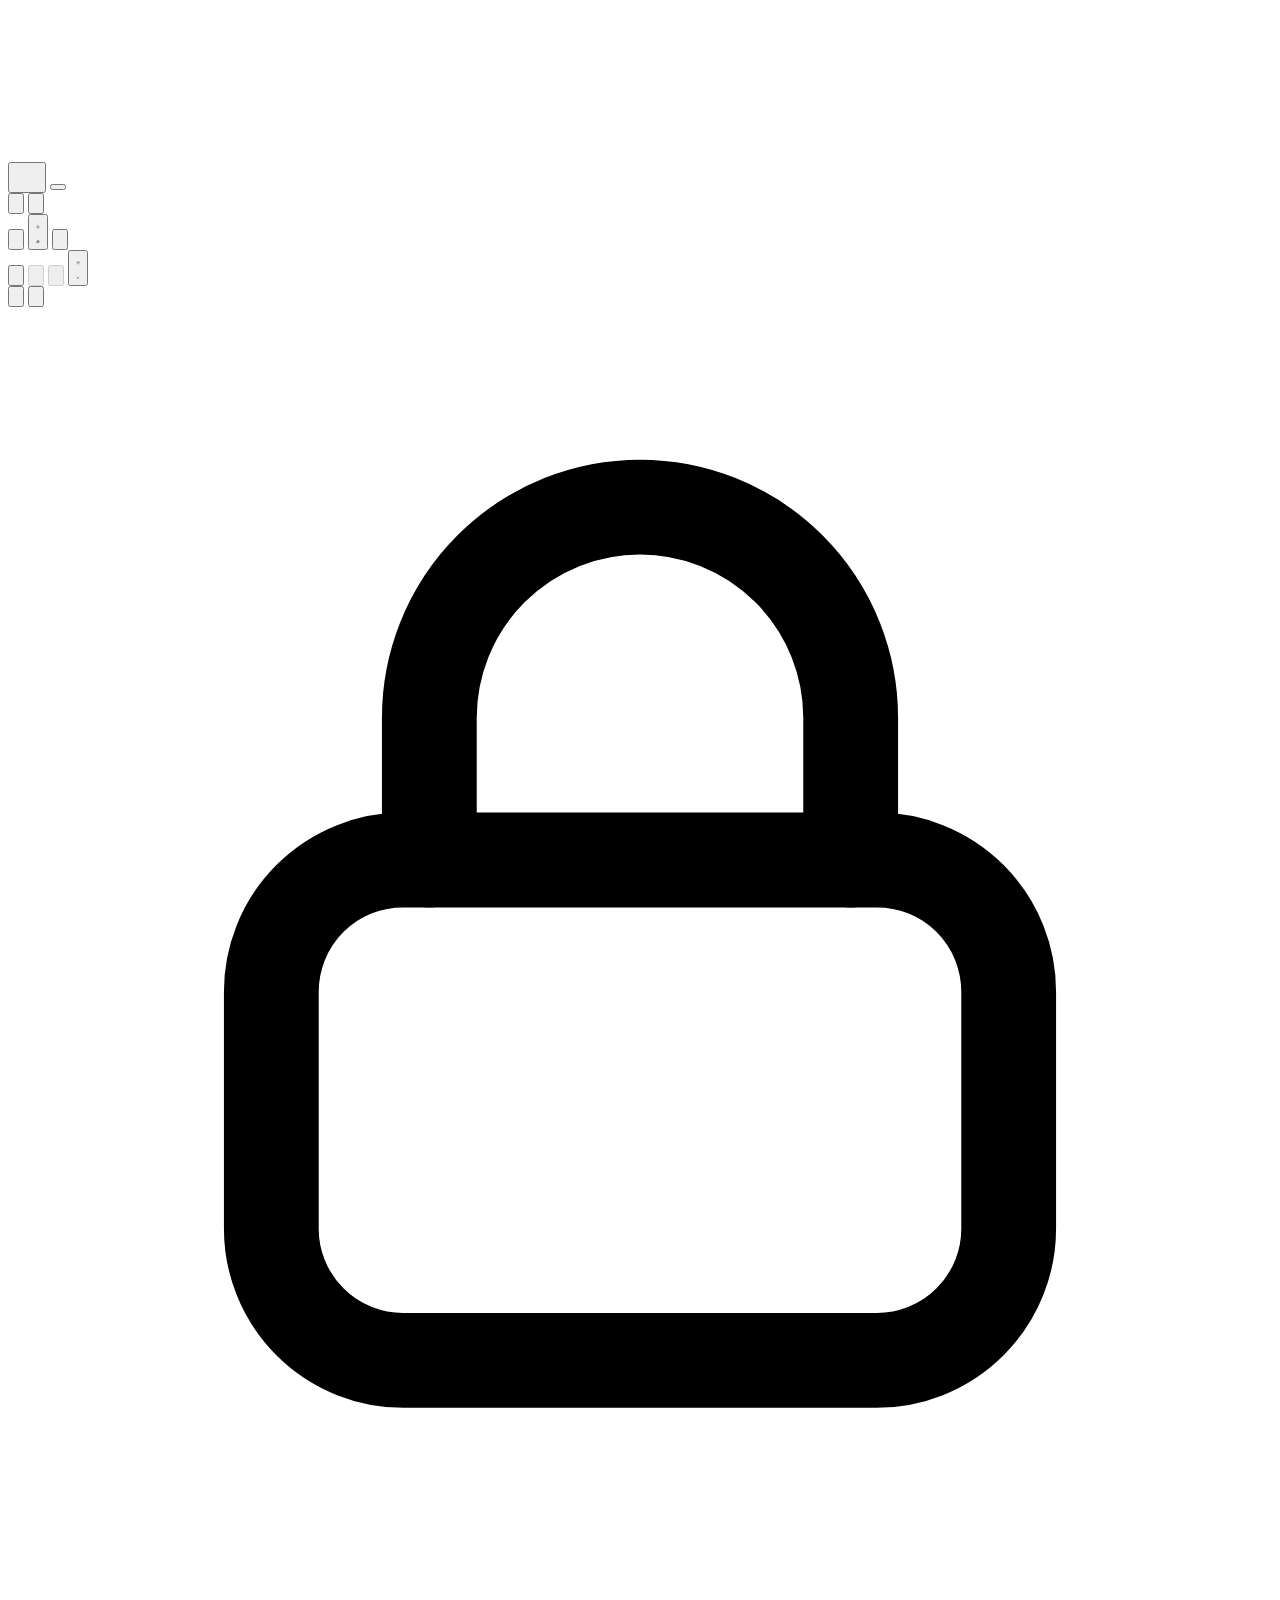
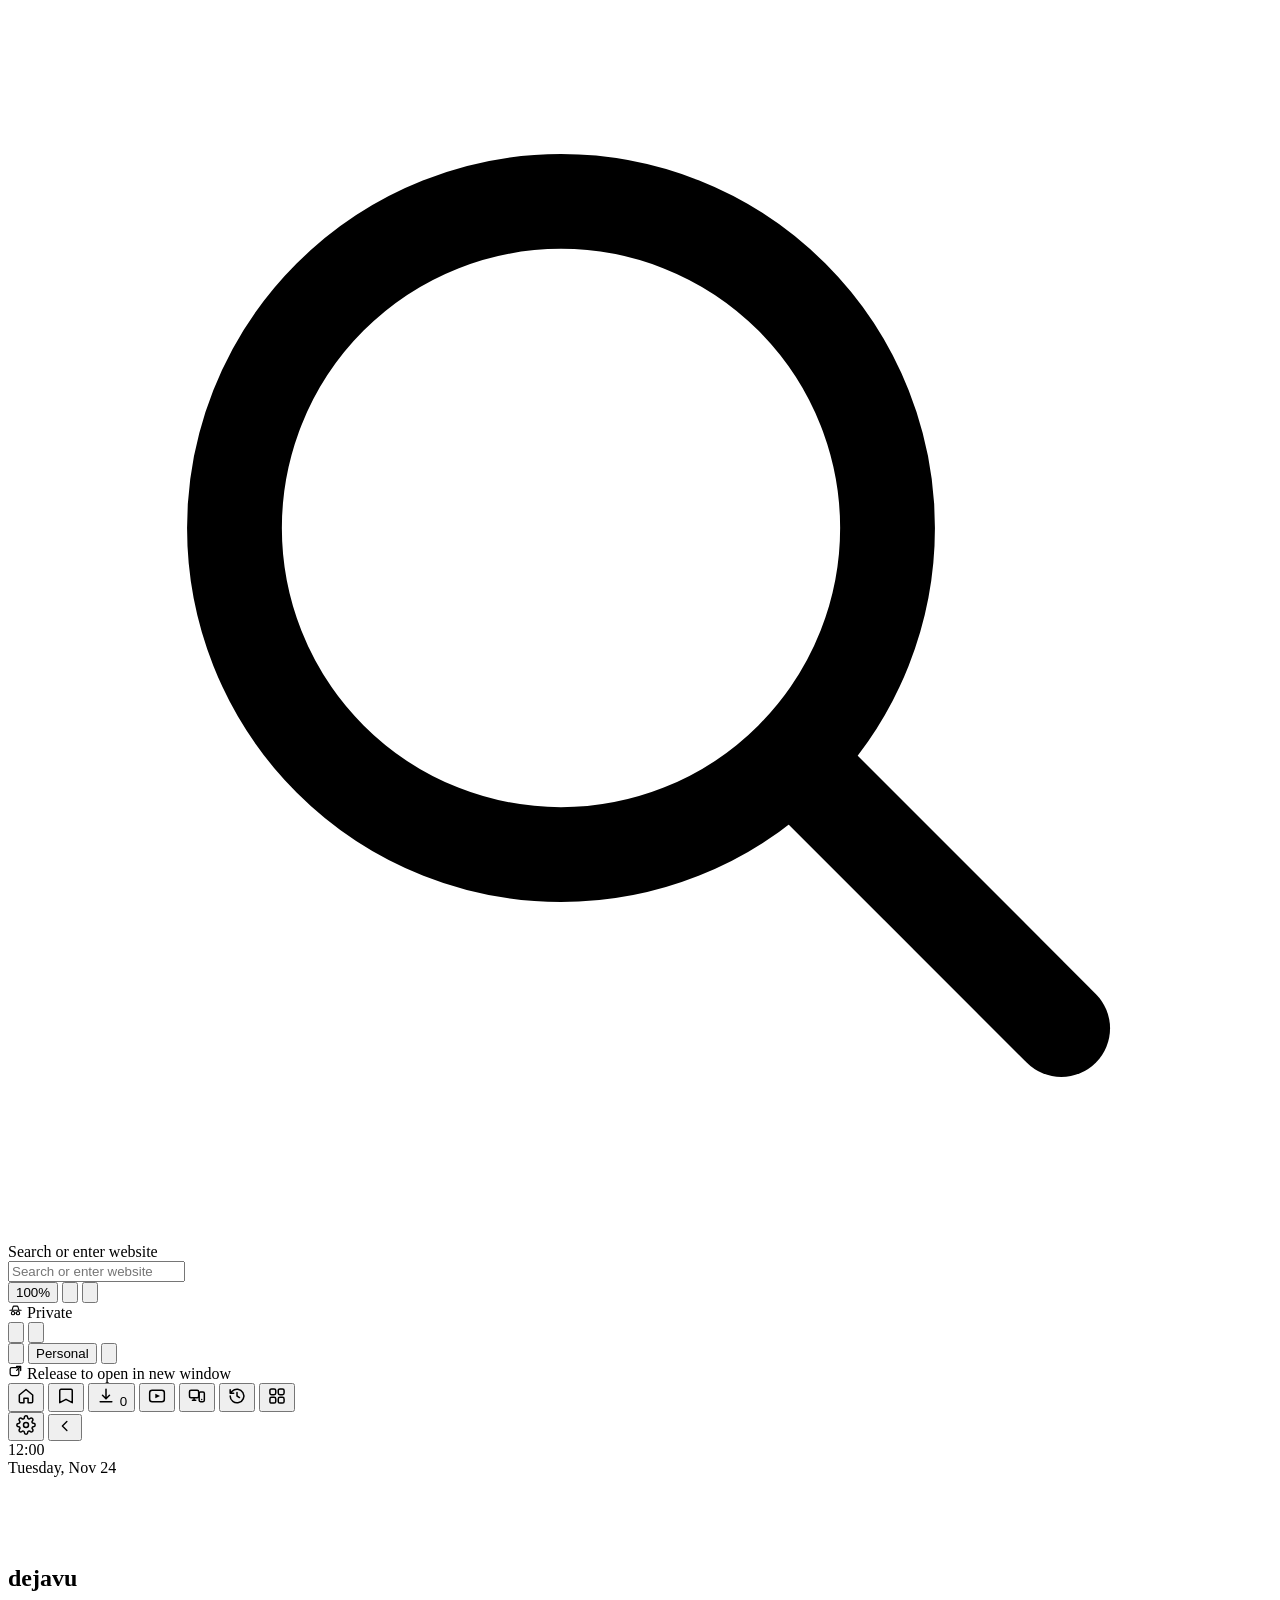
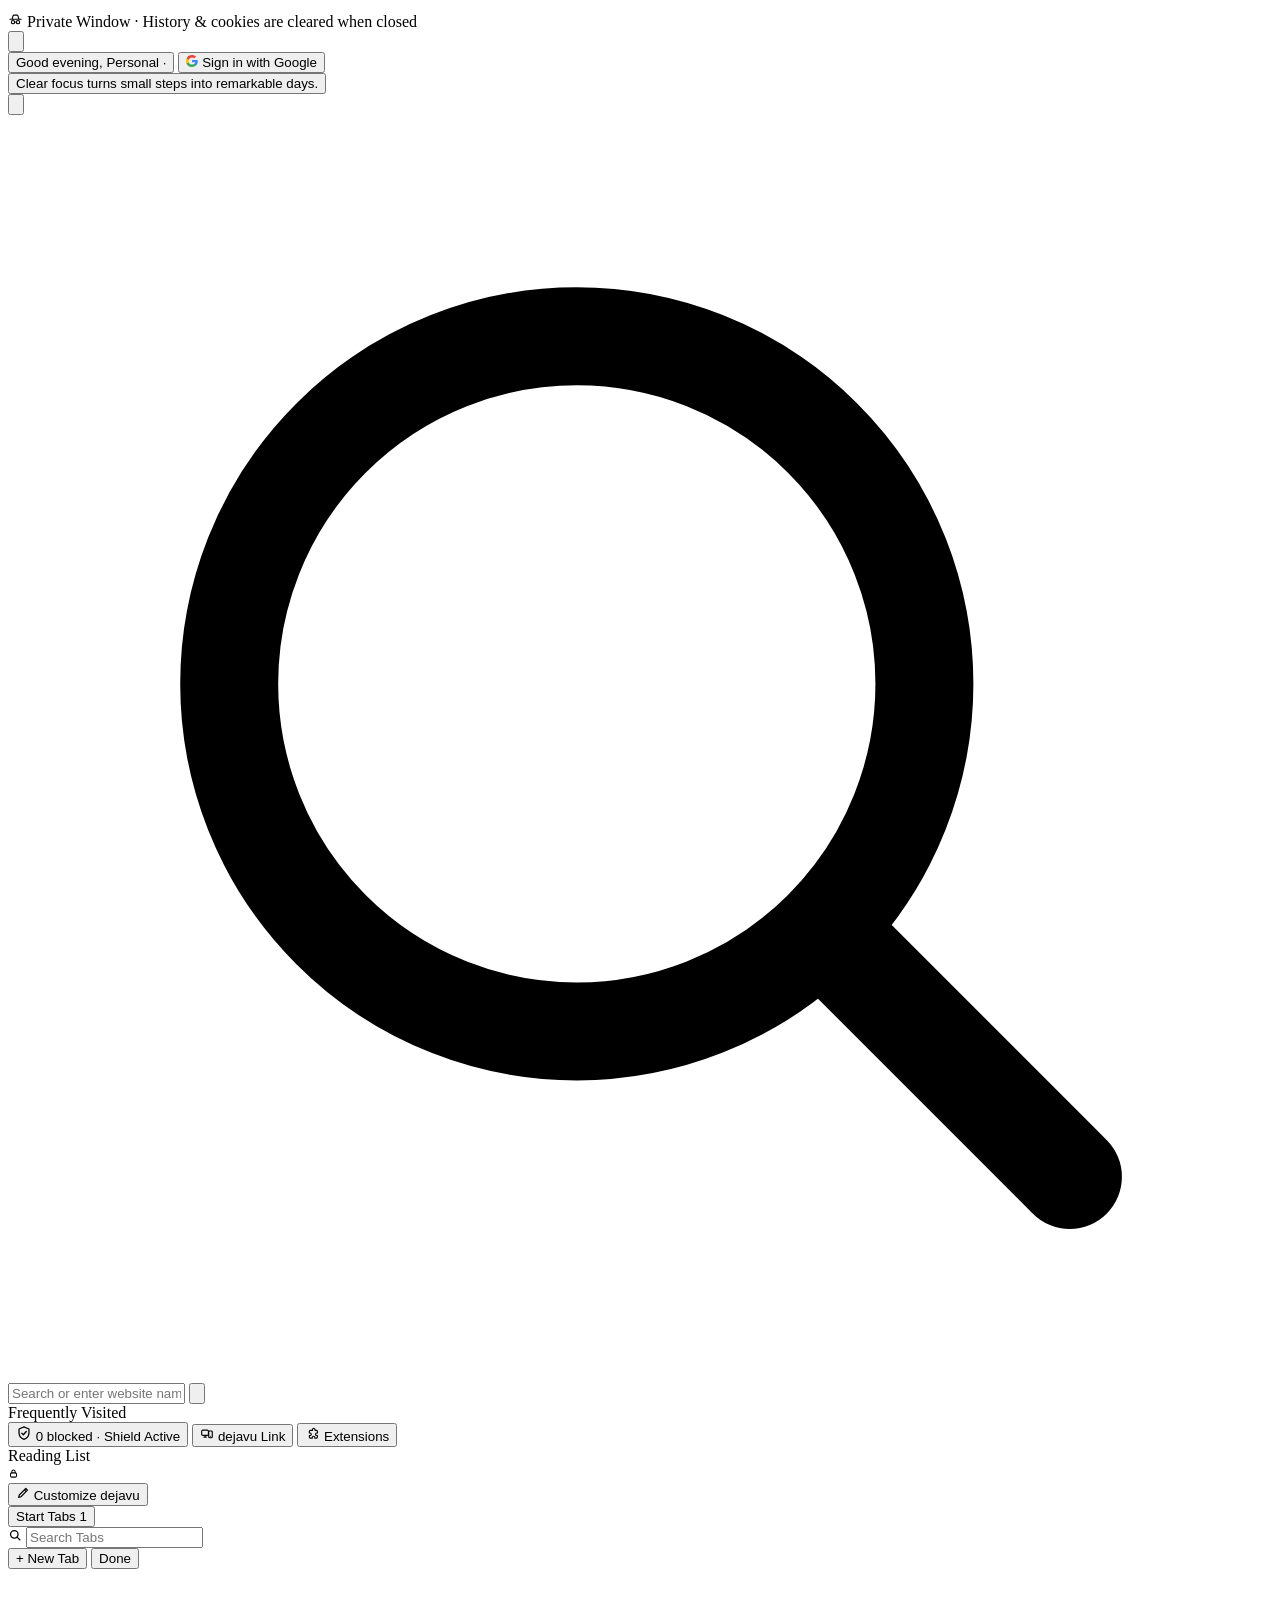
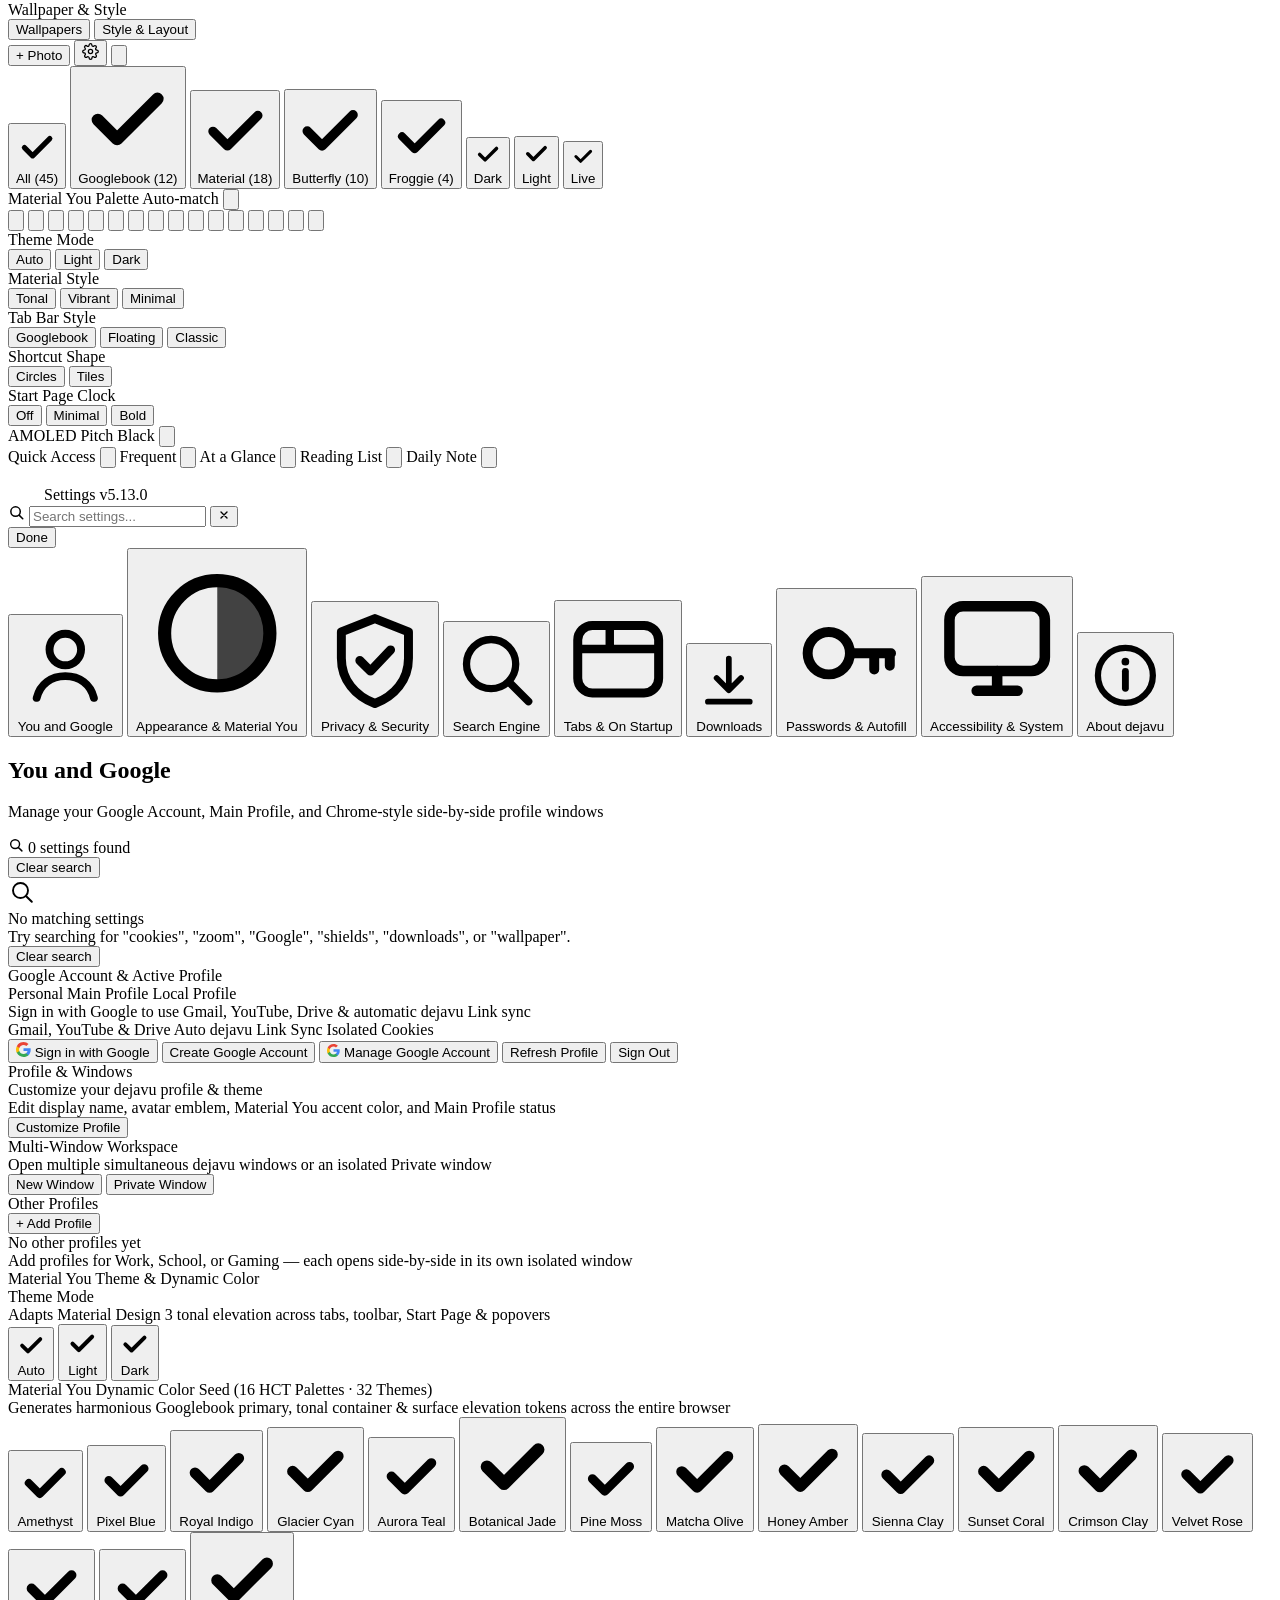
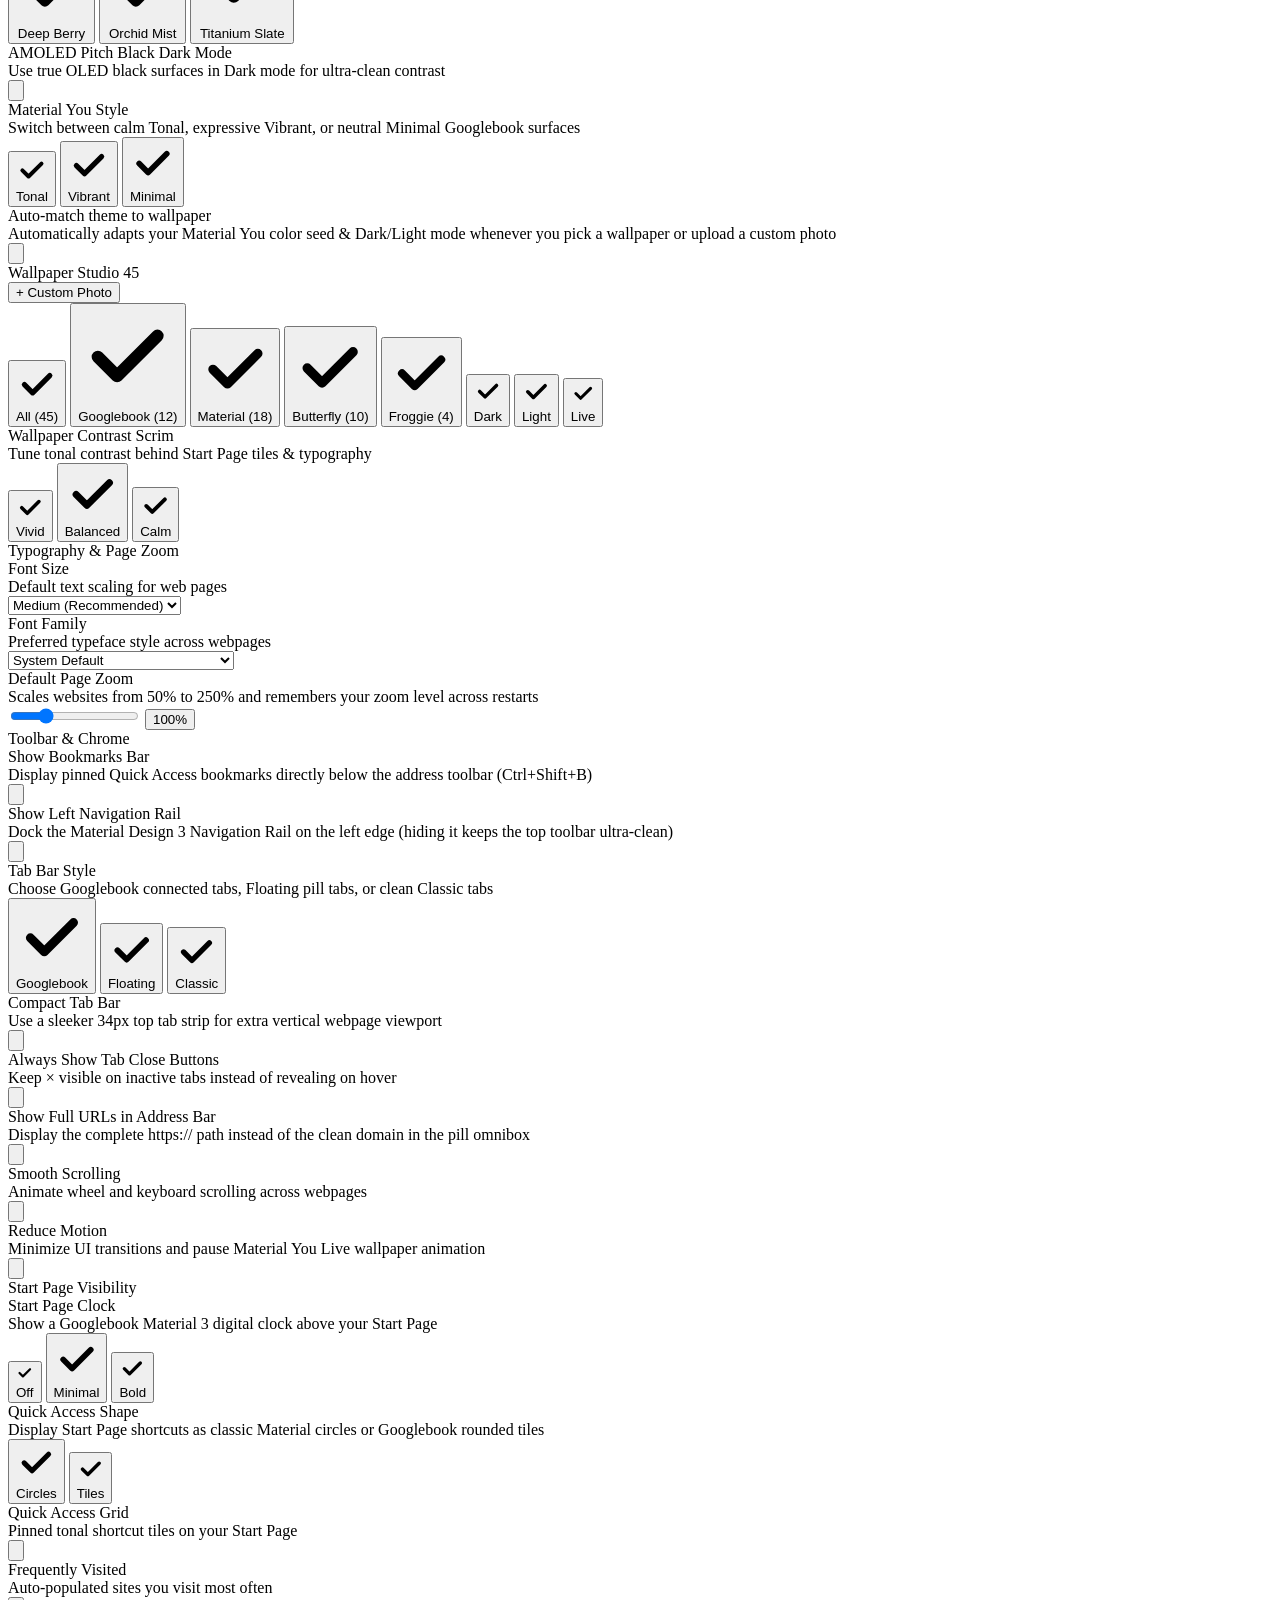
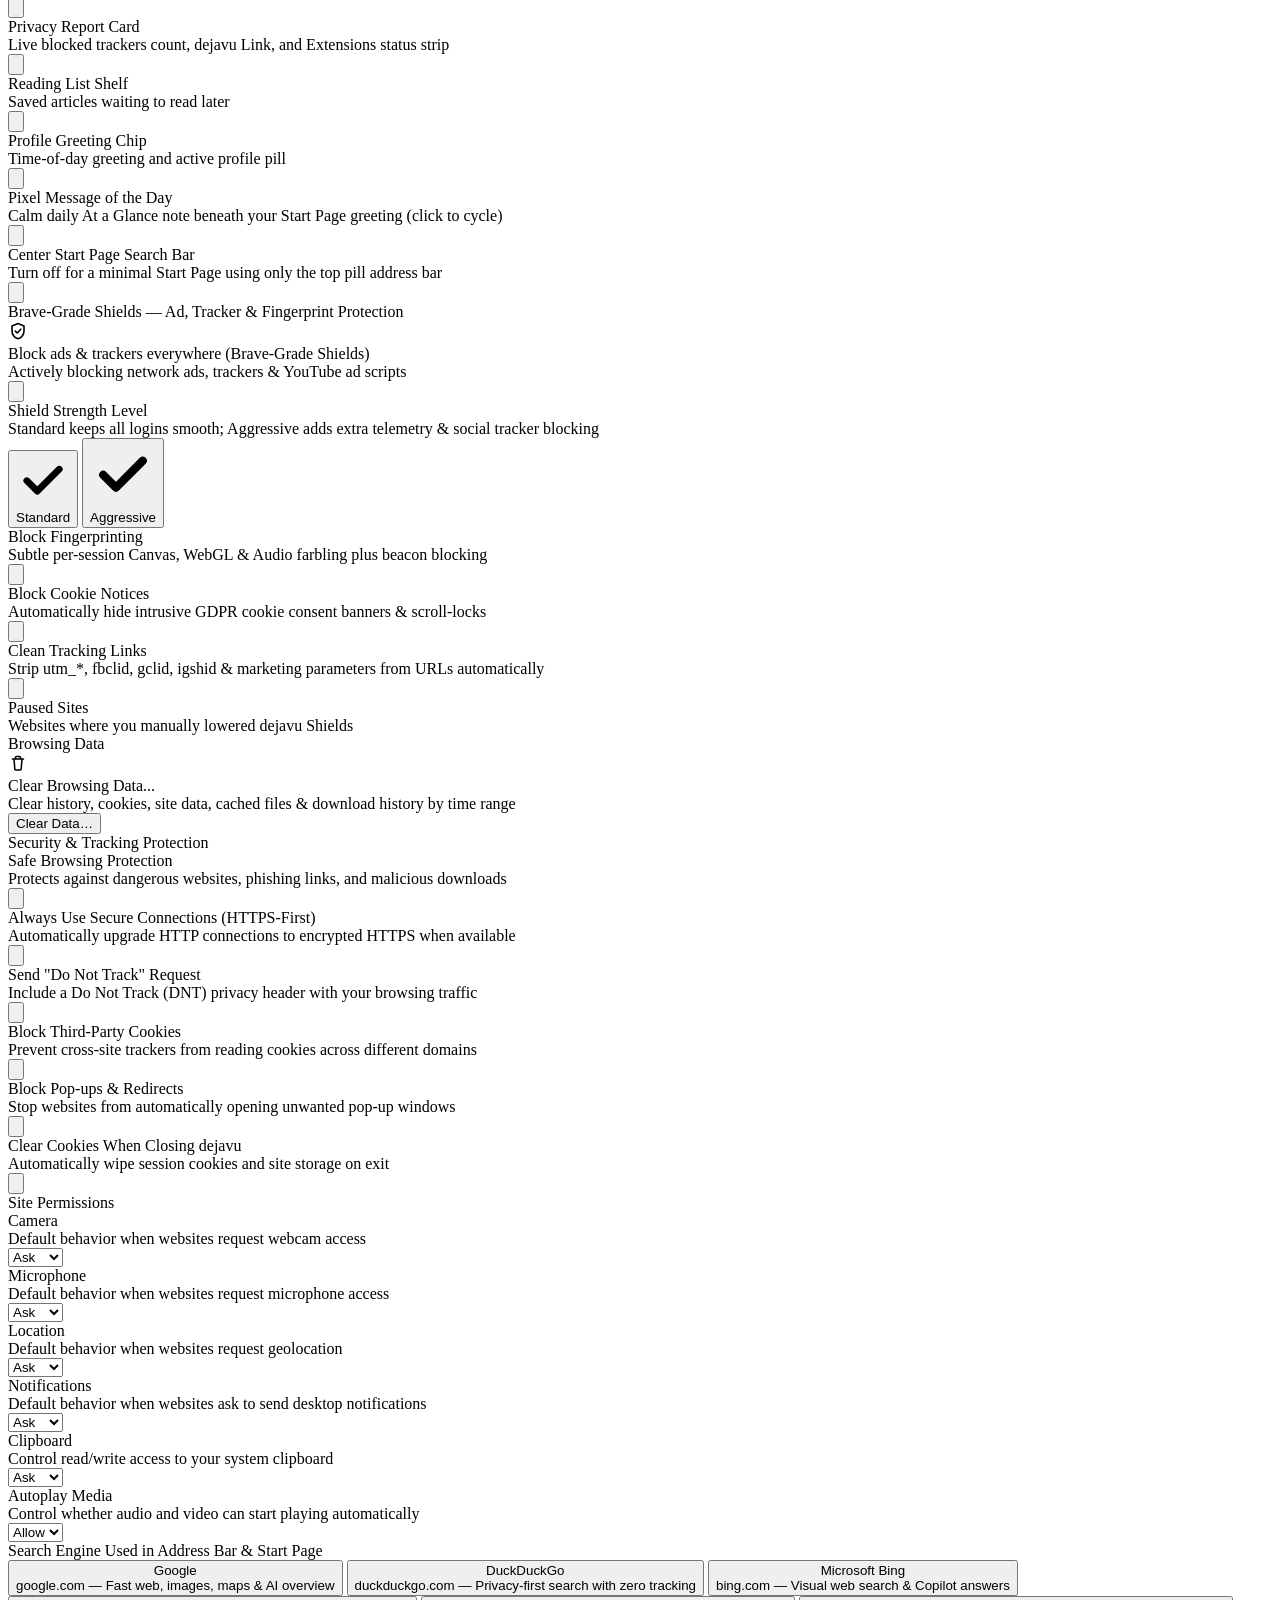
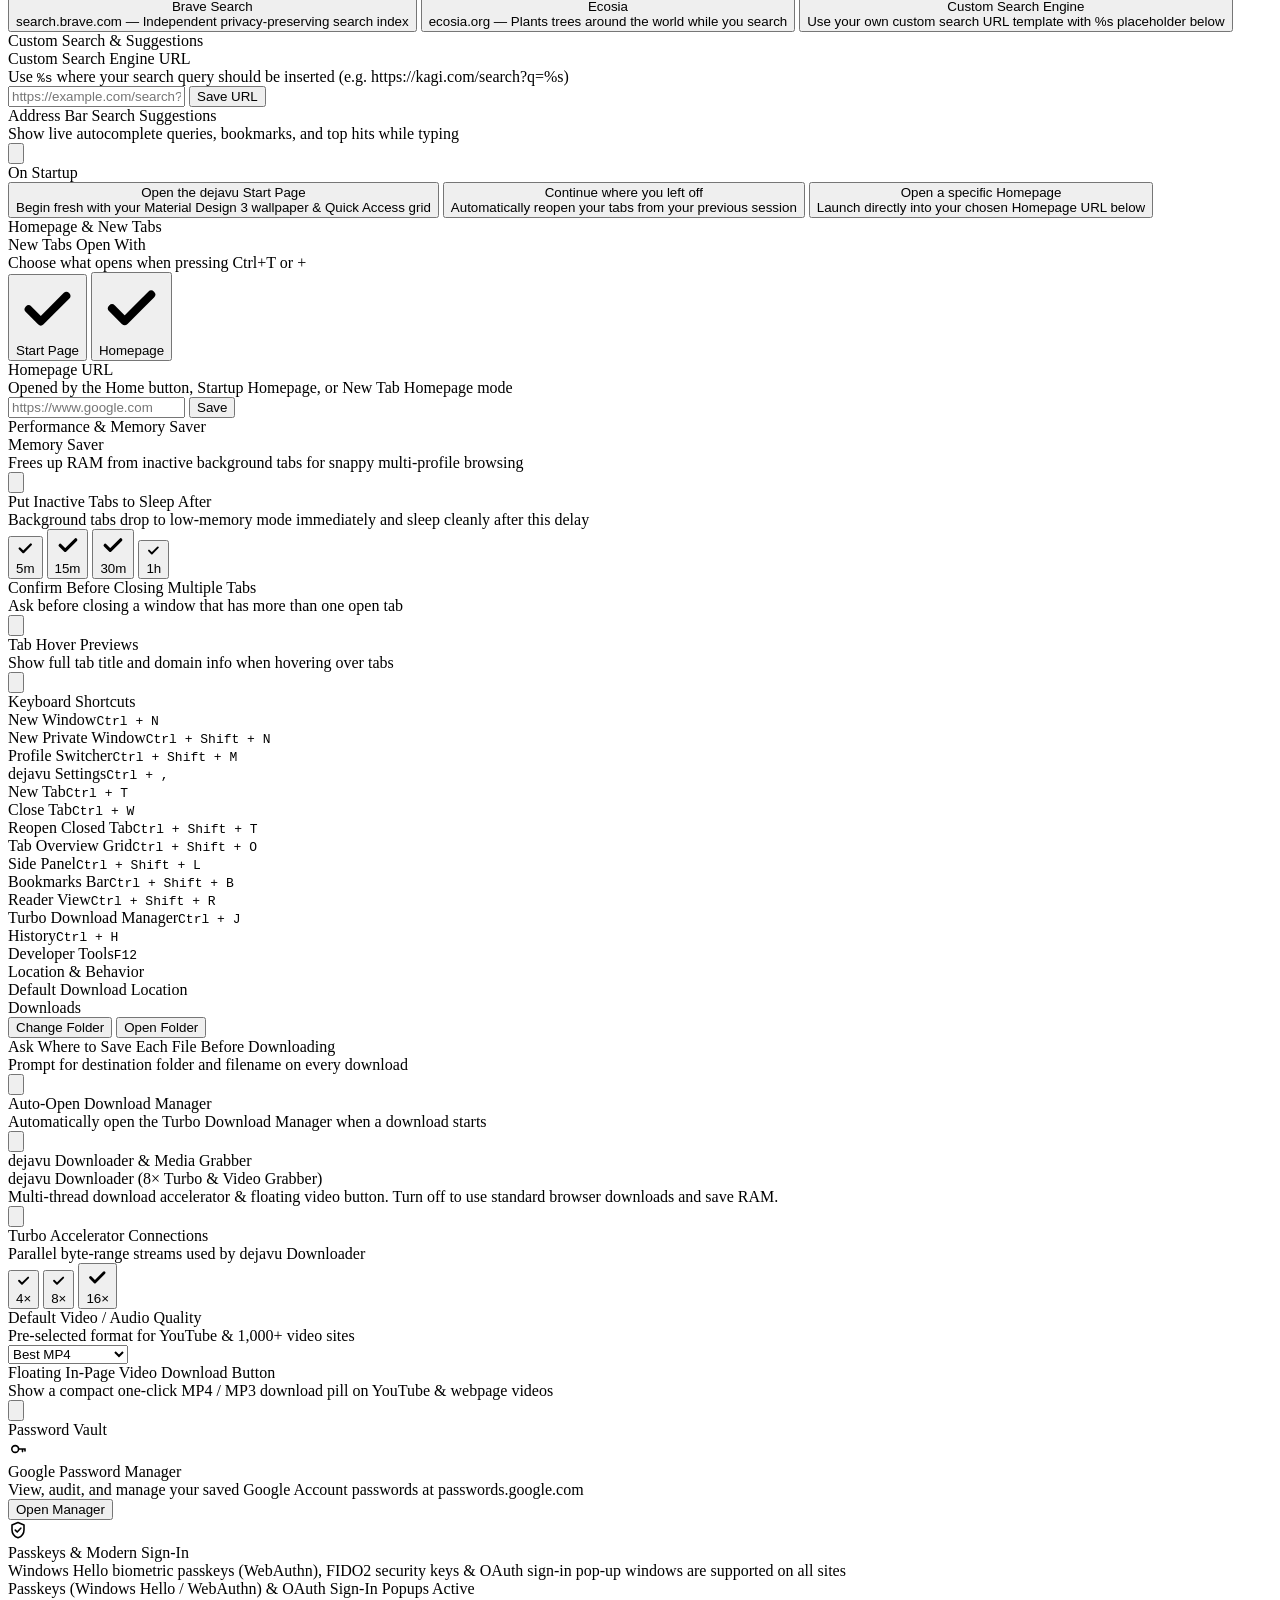
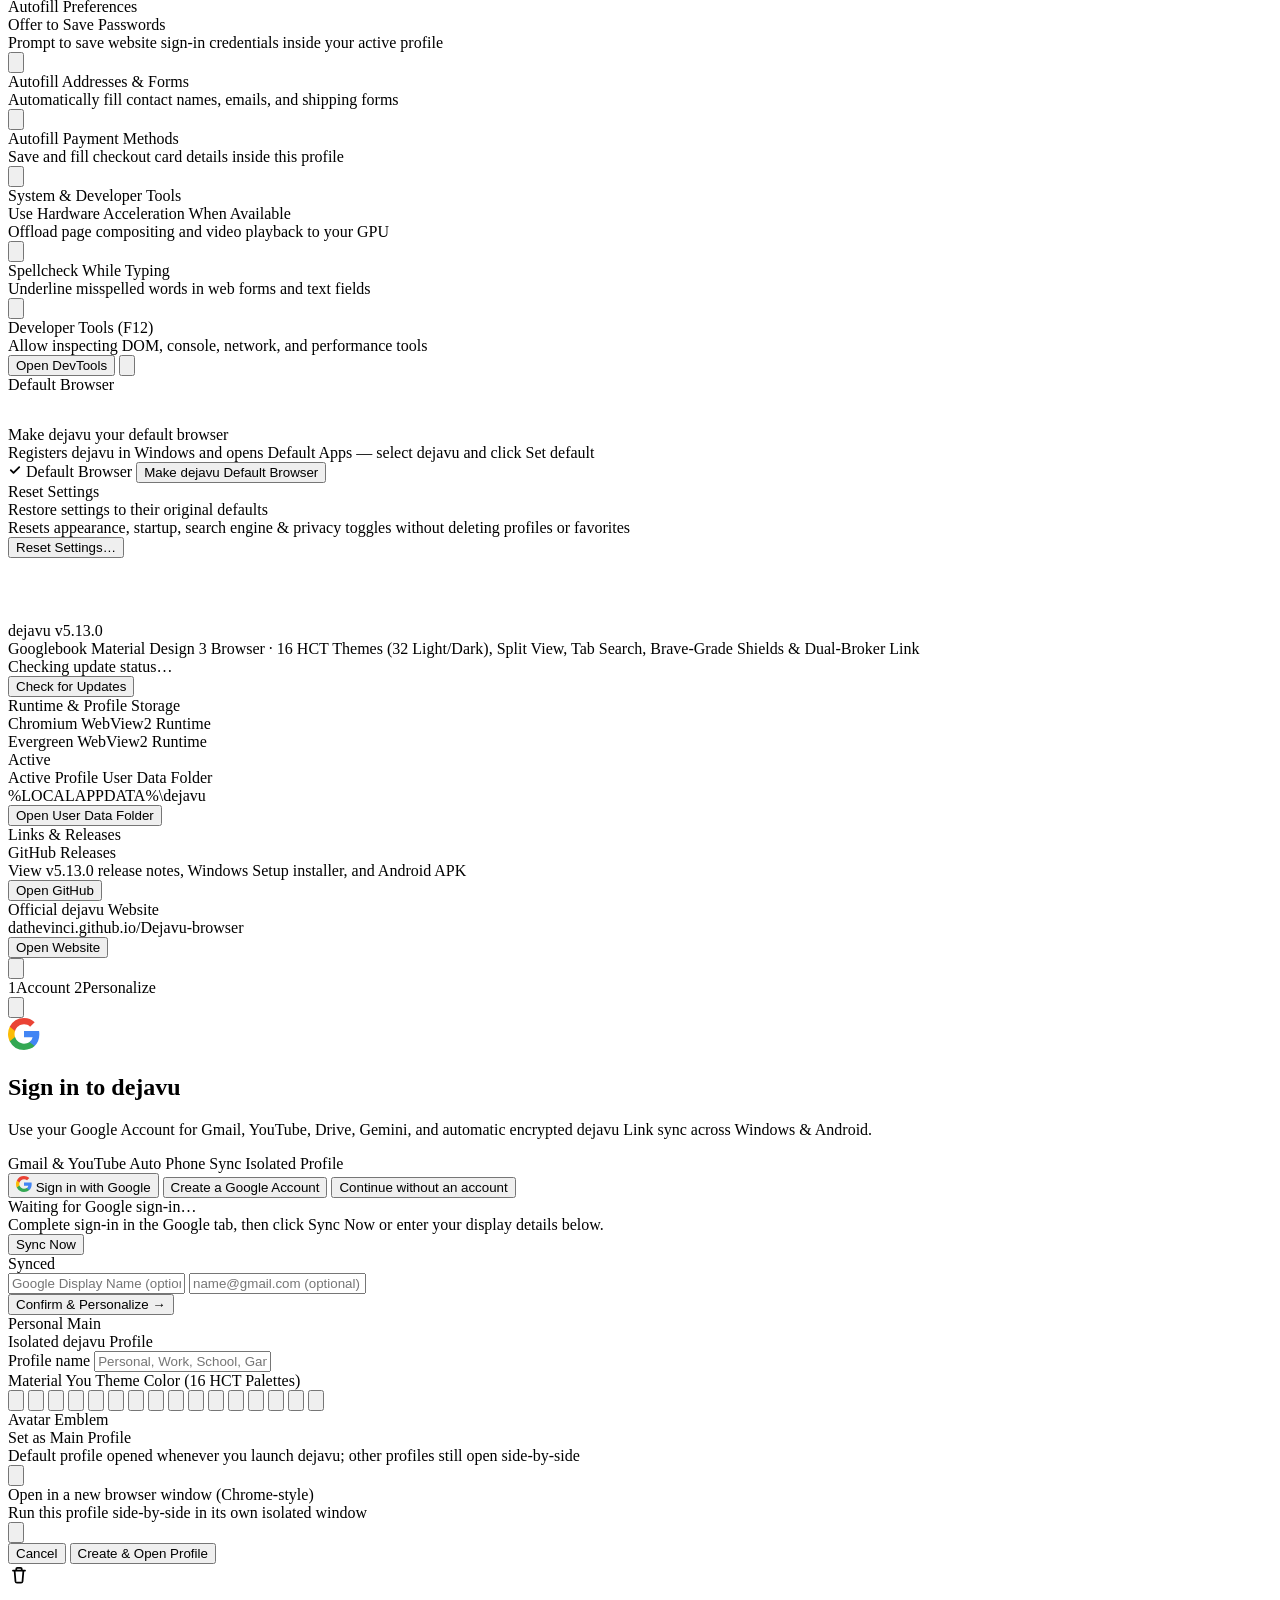
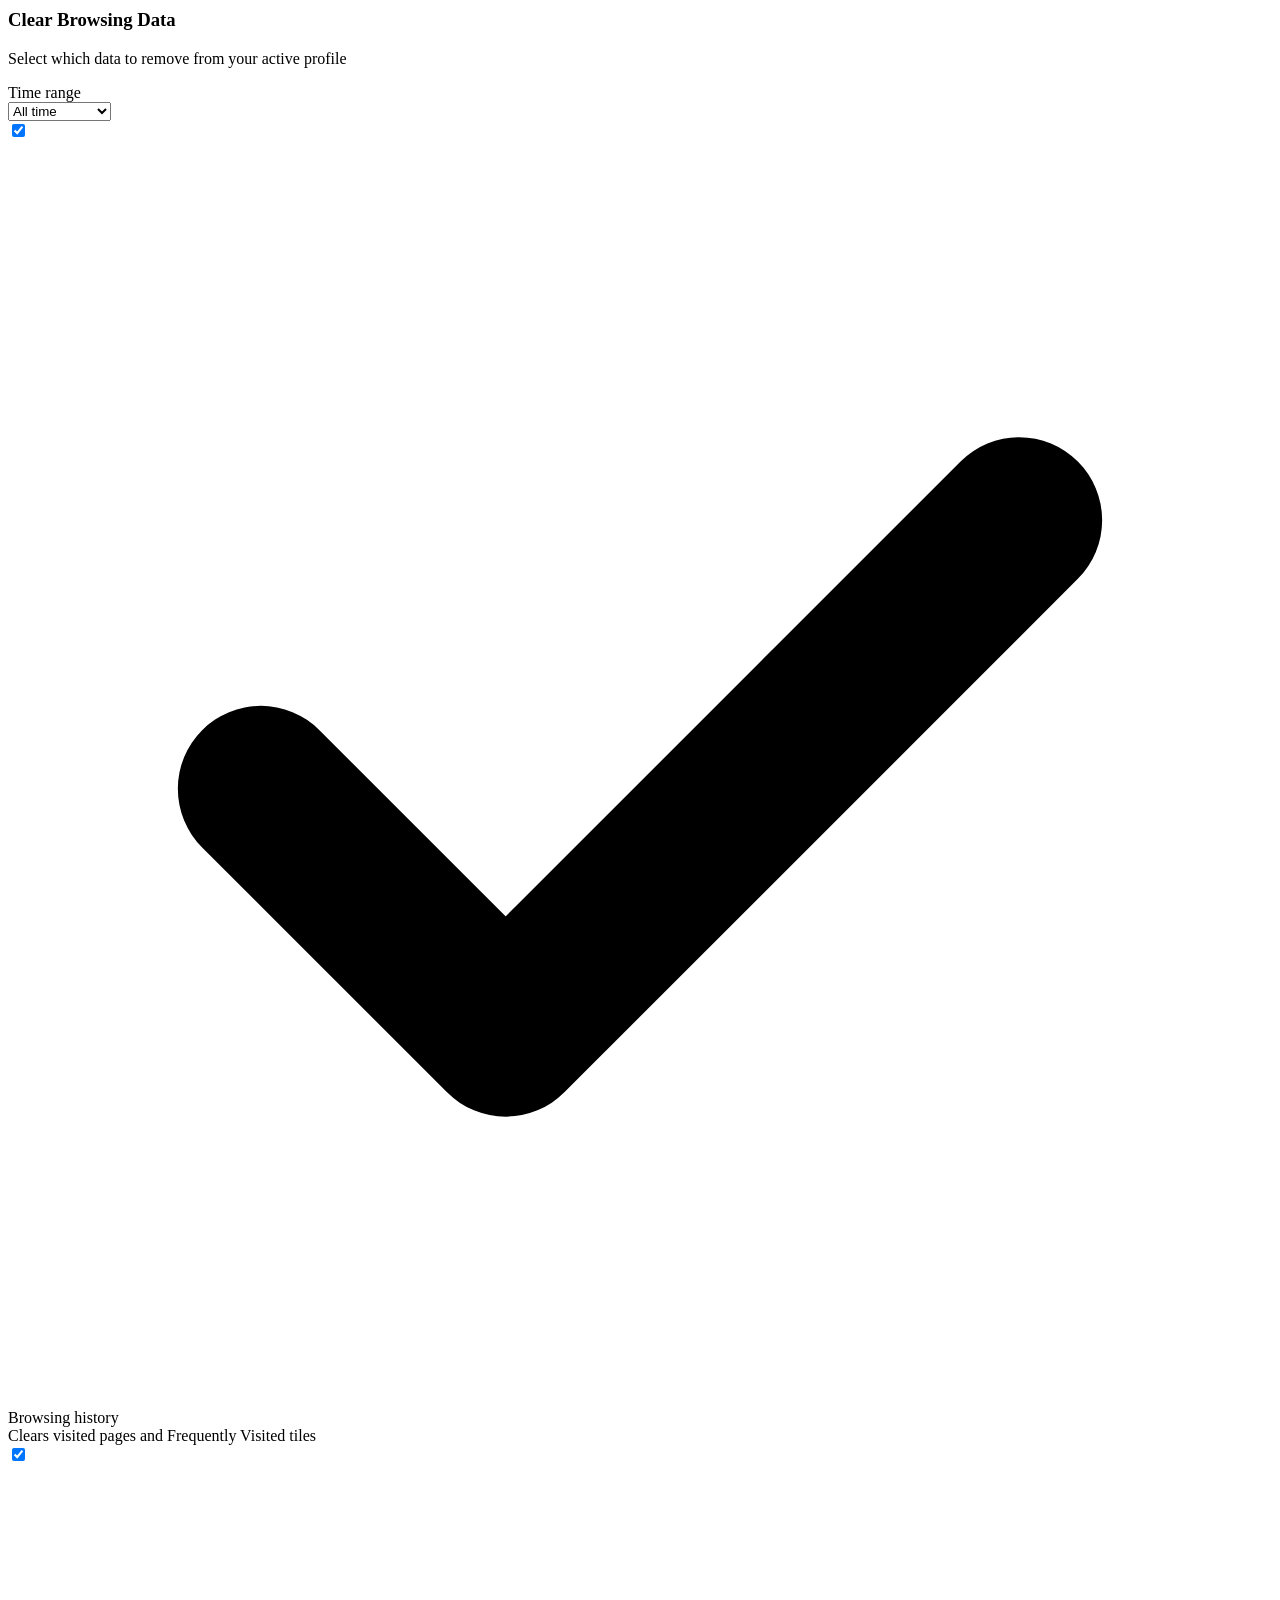
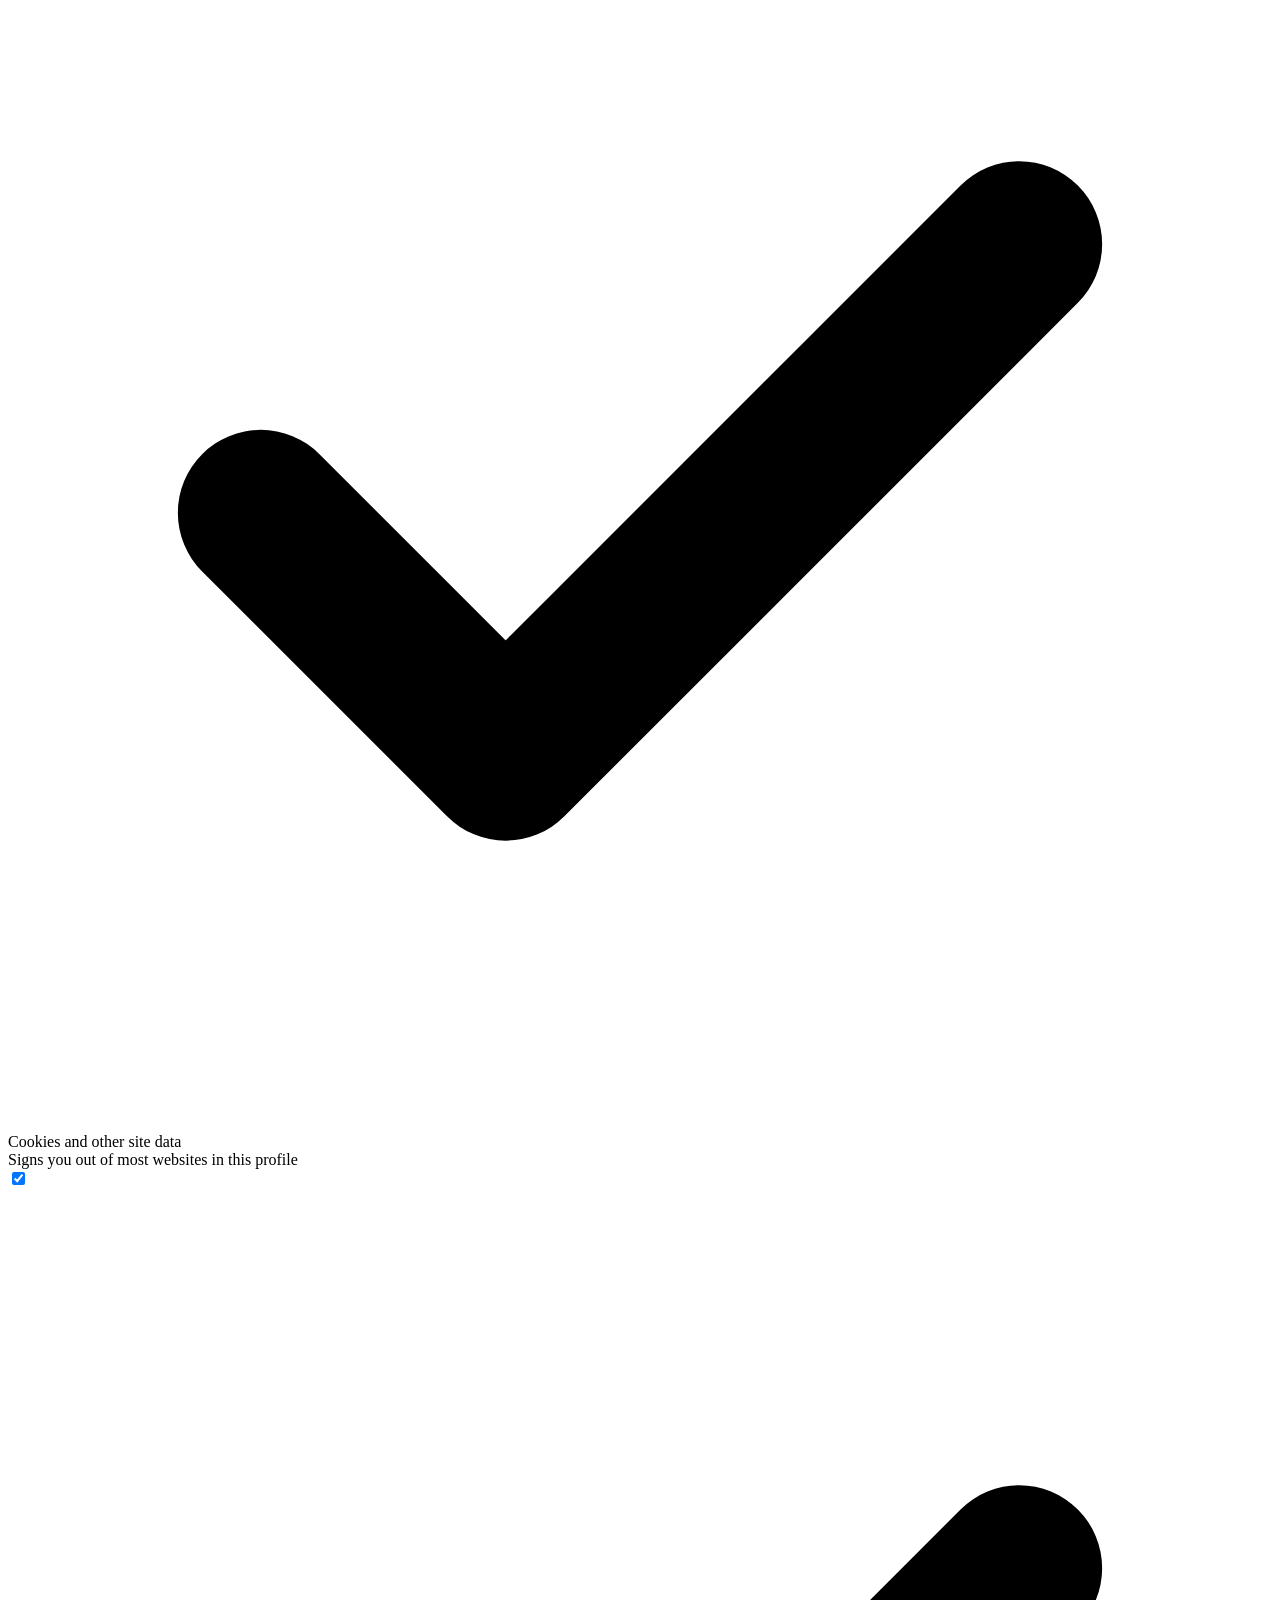
==== commit b1ea33e6: "Release v5.13.0: Zero-overlap Compact Android bar, browser fixes & A-to-Z Googlebook M3 - Fixed Andr" ====
--- a/ui/index.html
+++ b/ui/index.html
@@ -641,7 +641,7 @@
               <path d="M32 19.5C33.5 23.6 34.1 27.8 33.8 33.4C33.5 39.0 32.9 45.2 32 47.6C31.1 45.2 30.5 39.0 30.2 33.4C29.9 27.8 30.5 23.6 32 19.5Z" fill="var(--md-on-primary-container)"/>
             </svg>
             <span class="m3-appbar-title">Settings</span>
-            <span id="settings-version-sub" class="m3-tonal-badge">v5.12.0</span>
+            <span id="settings-version-sub" class="m3-tonal-badge">v5.13.0</span>
           </div>
 
           <div class="m3-appbar-search">
@@ -1824,7 +1824,7 @@
                         </svg>
                       </div>
                       <div class="m3-about-copy">
-                        <div class="m3-about-title">dejavu <span id="about-ver-badge" class="m3-status-chip primary">v5.12.0</span></div>
+                        <div class="m3-about-title">dejavu <span id="about-ver-badge" class="m3-status-chip primary">v5.13.0</span></div>
                         <div class="m3-about-sub">Googlebook Material Design 3 Browser · 16 HCT Themes (32 Light/Dark), Split View, Tab Search, Brave-Grade Shields &amp; Dual-Broker Link</div>
                         <div id="about-update-status" class="m3-about-update-line">Checking update status…</div>
                       </div>
@@ -1858,7 +1858,7 @@
                       <div class="opt-row">
                         <div class="opt-meta">
                           <div class="opt-title opt-row-title">GitHub Releases</div>
-                          <div class="opt-desc">View v5.12.0 release notes, Windows Setup installer, and Android APK</div>
+                          <div class="opt-desc">View v5.13.0 release notes, Windows Setup installer, and Android APK</div>
                         </div>
                         <button type="button" id="btn-about-github" class="m3-btn m3-btn-outlined sm">Open GitHub</button>
                       </div>
@@ -2107,7 +2107,7 @@
     <section id="reset-confirm-overlay" class="m3-modal-scrim hidden" aria-label="Reset Settings">
       <div id="reset-confirm-modal" class="m3-dialog-card compact" role="dialog" aria-modal="true">
         <h3 class="m3-dialog-title">Reset dejavu settings?</h3>
-        <p class="m3-dialog-sub">This restores your theme, startup behavior, search engine, downloads, and privacy switches to dejavu v5.12.0 defaults. Your profiles, bookmarks, and Google sign-in stay untouched.</p>
+        <p class="m3-dialog-sub">This restores your theme, startup behavior, search engine, downloads, and privacy switches to dejavu v5.13.0 defaults. Your profiles, bookmarks, and Google sign-in stay untouched.</p>
         <div class="m3-dialog-actions">
           <button type="button" id="btn-reset-cancel" class="m3-btn m3-btn-text">Cancel</button>
           <button type="button" id="btn-reset-confirm" class="m3-btn m3-btn-danger">Reset Settings</button>
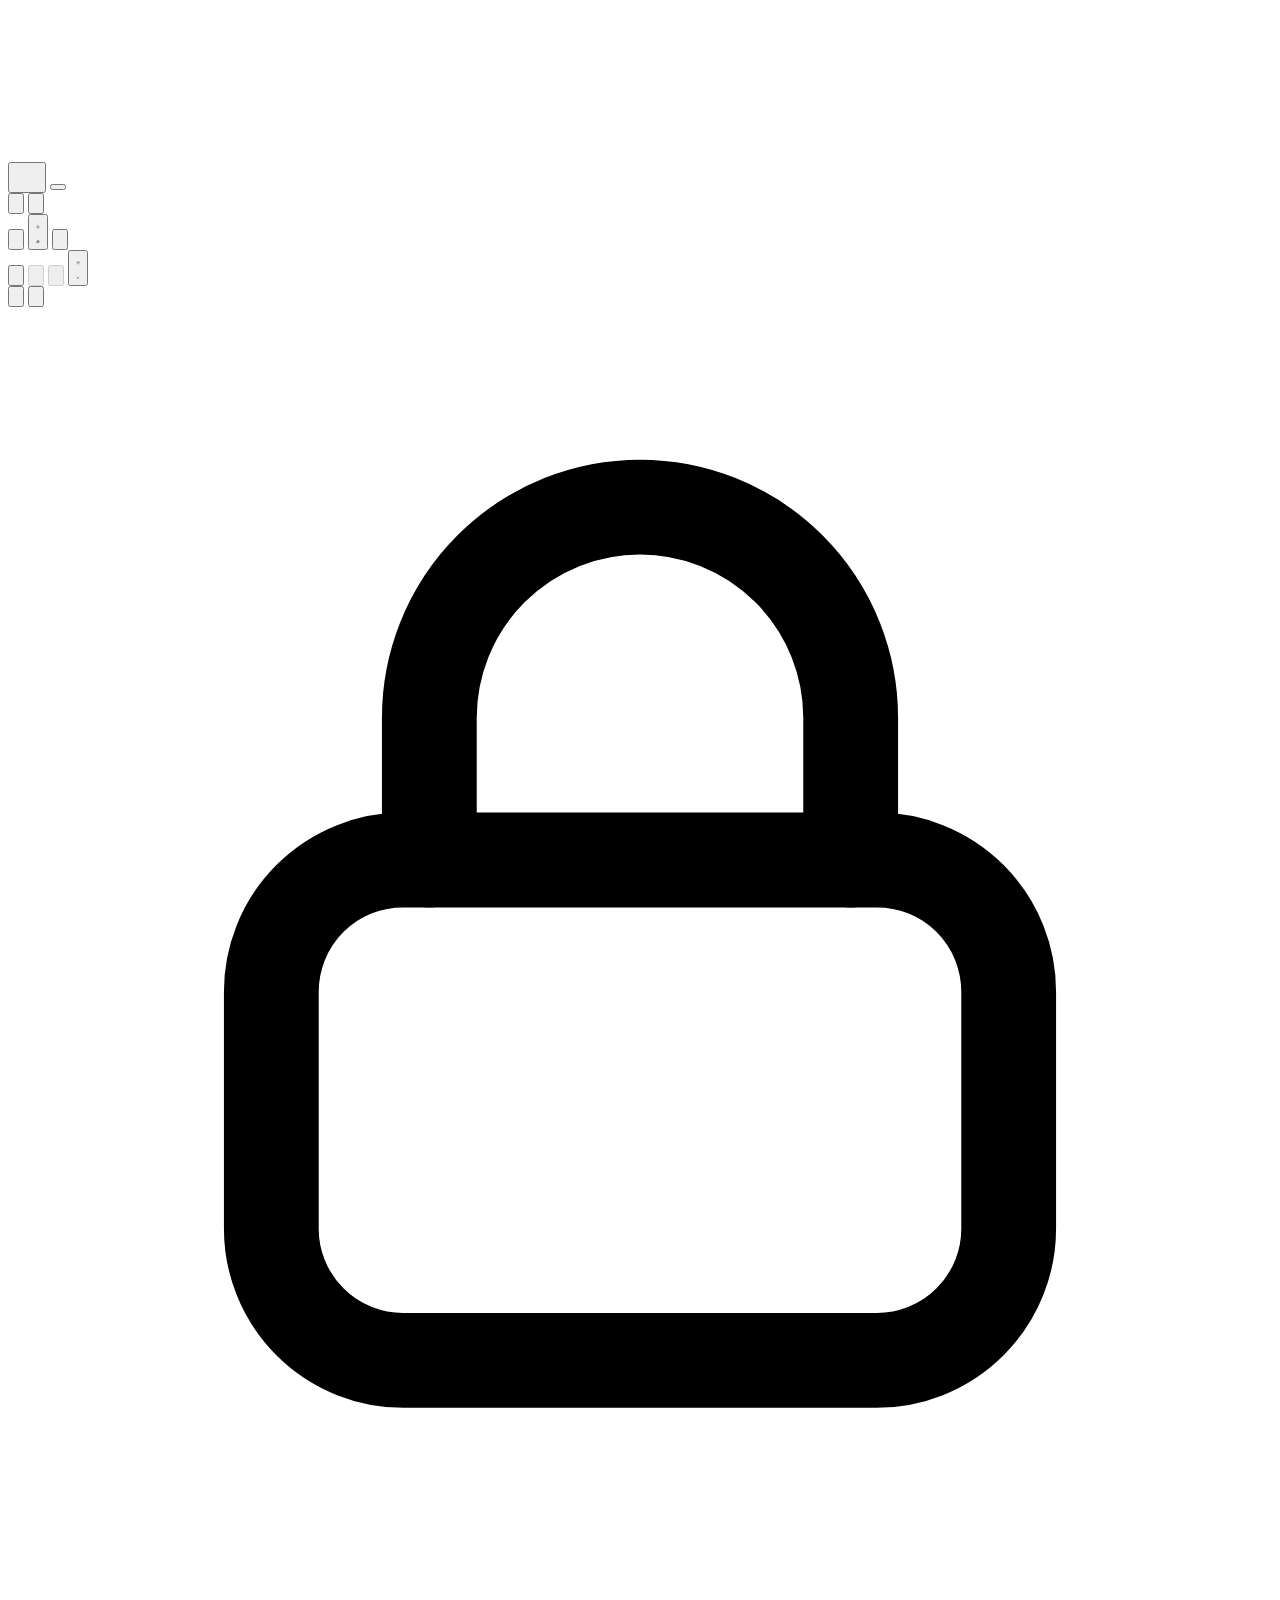
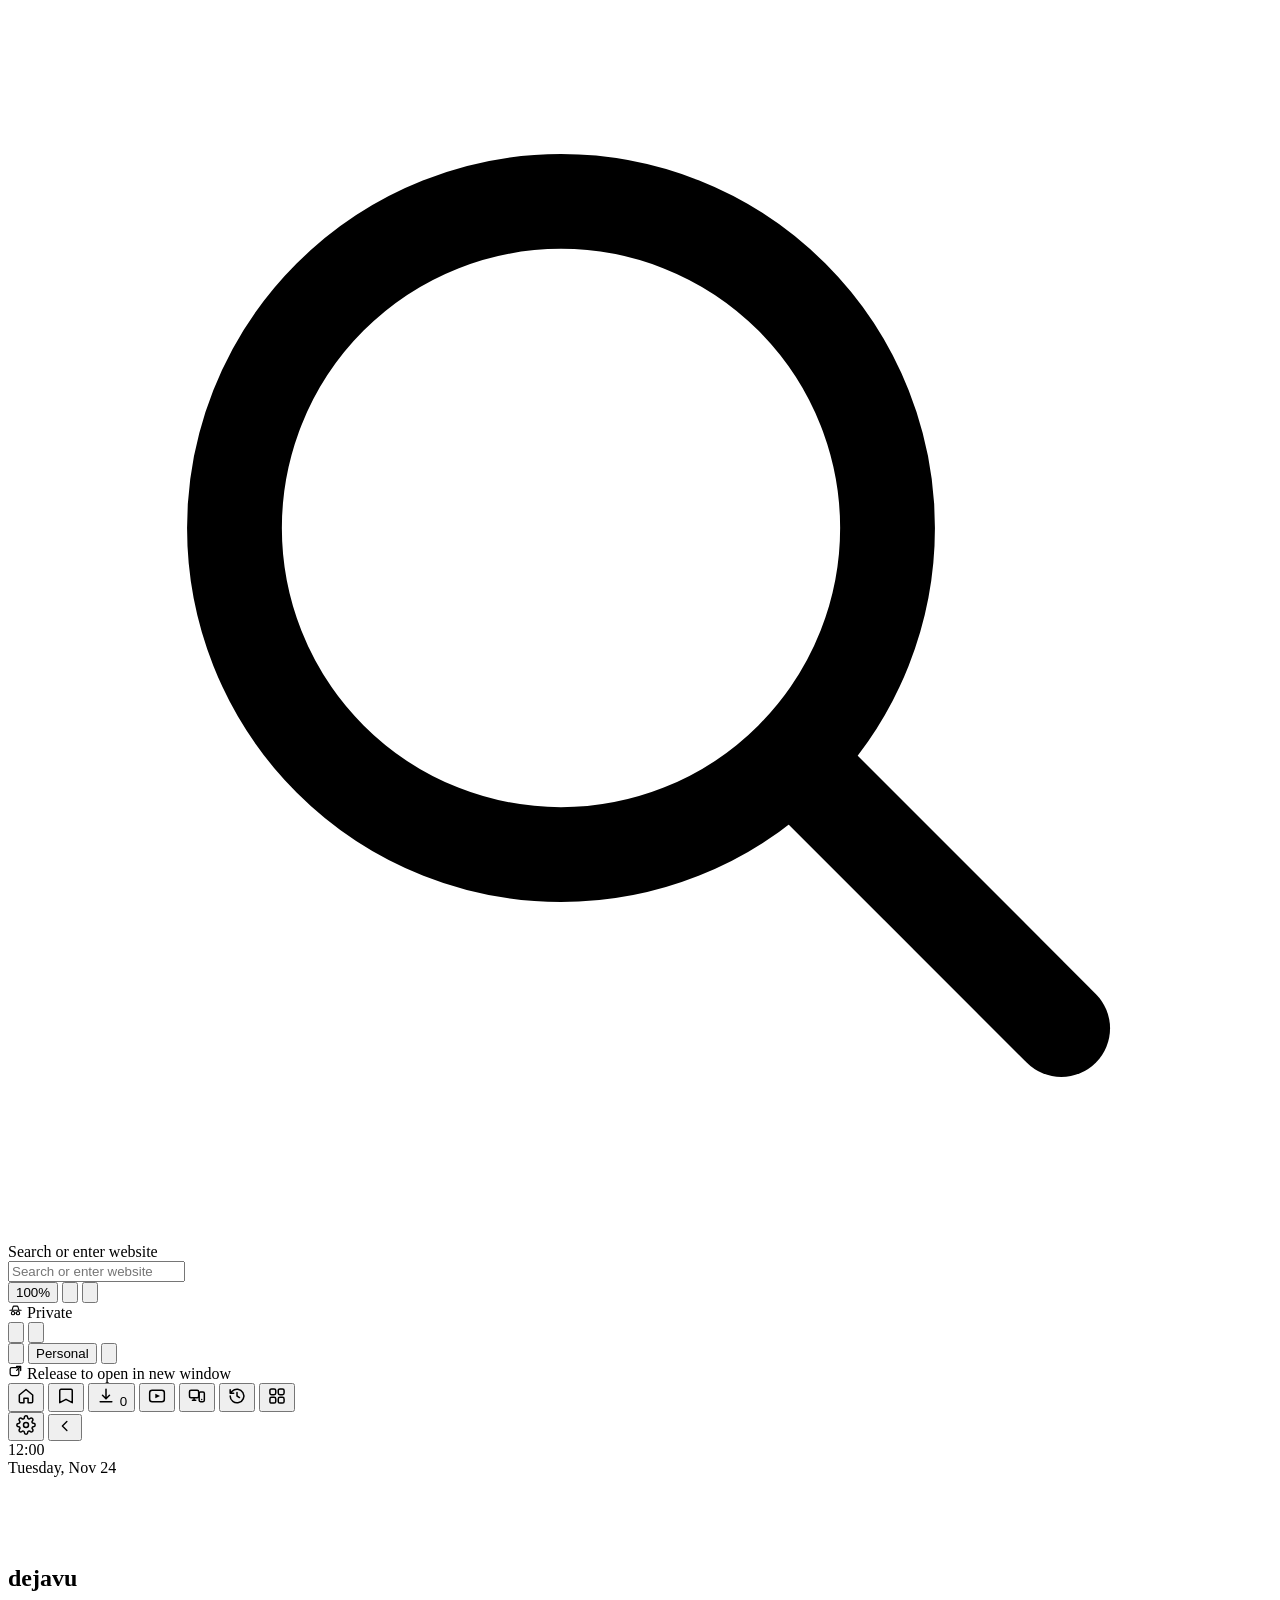
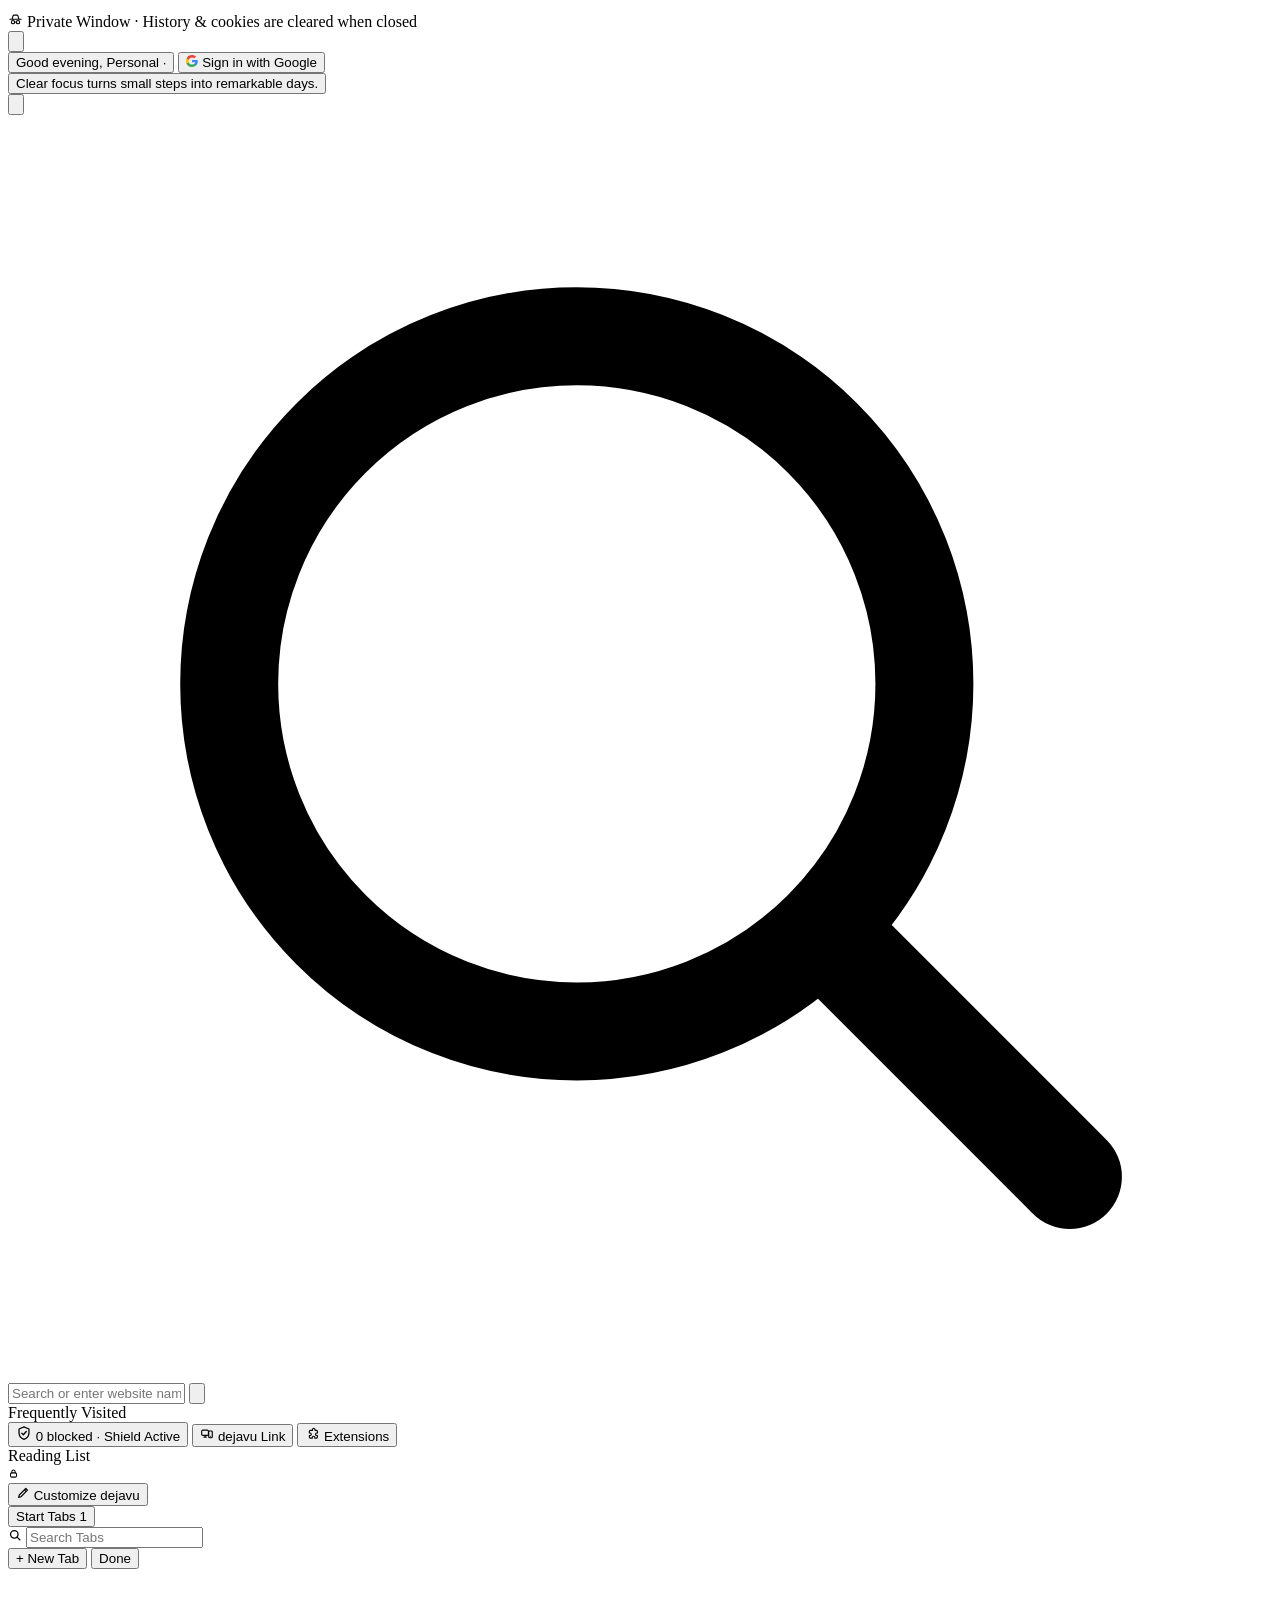
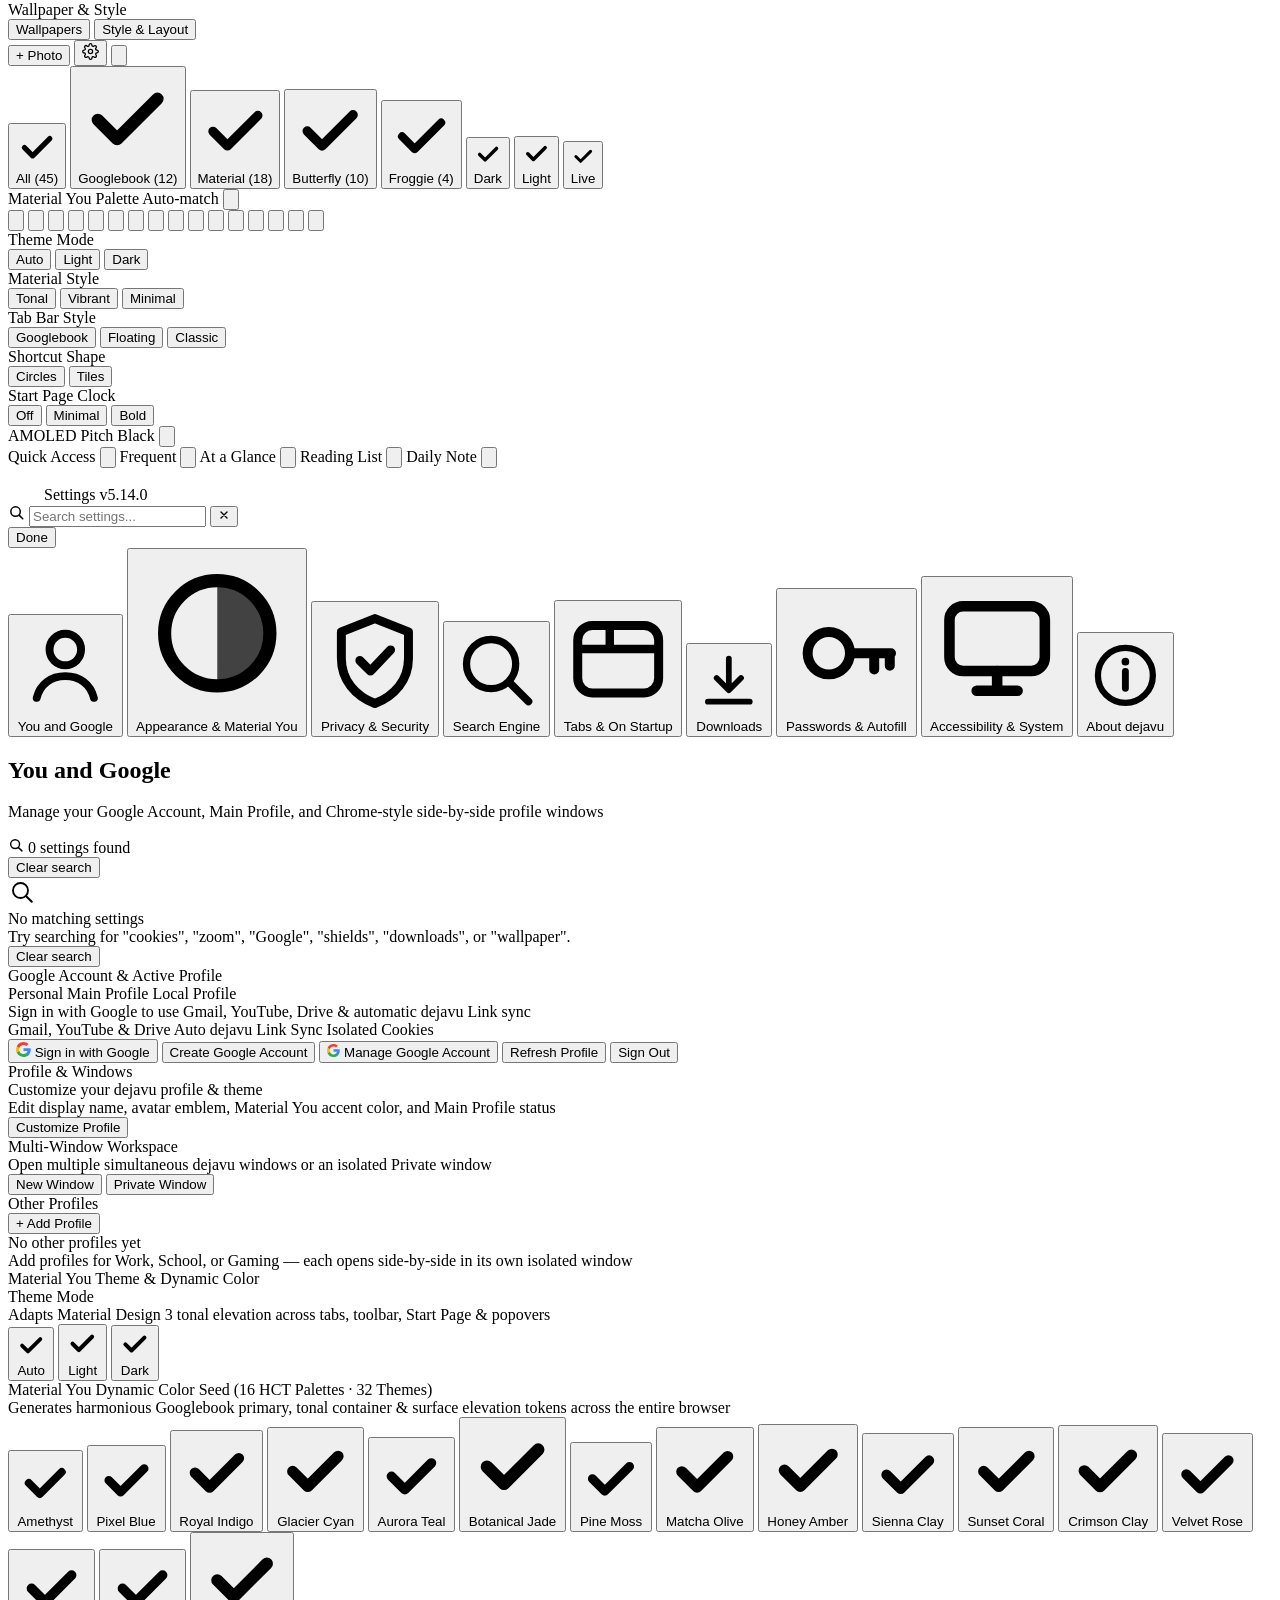
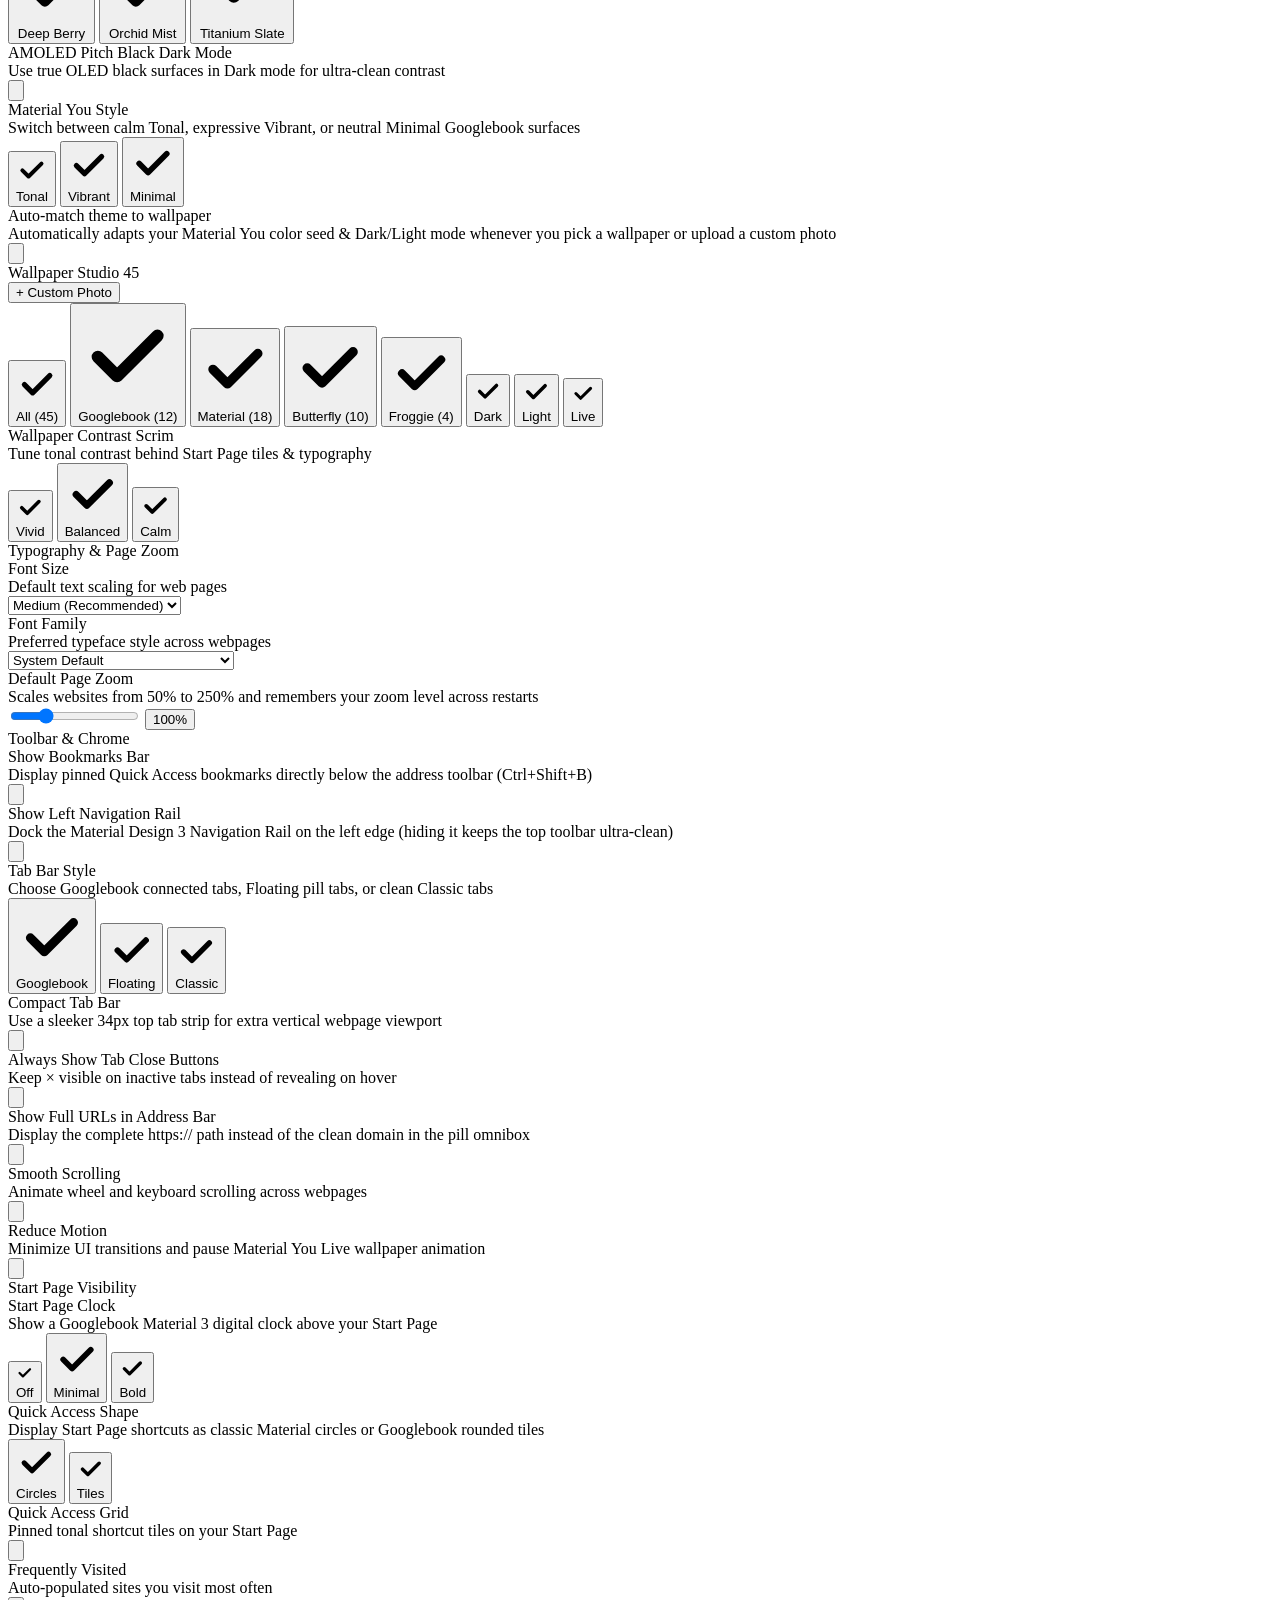
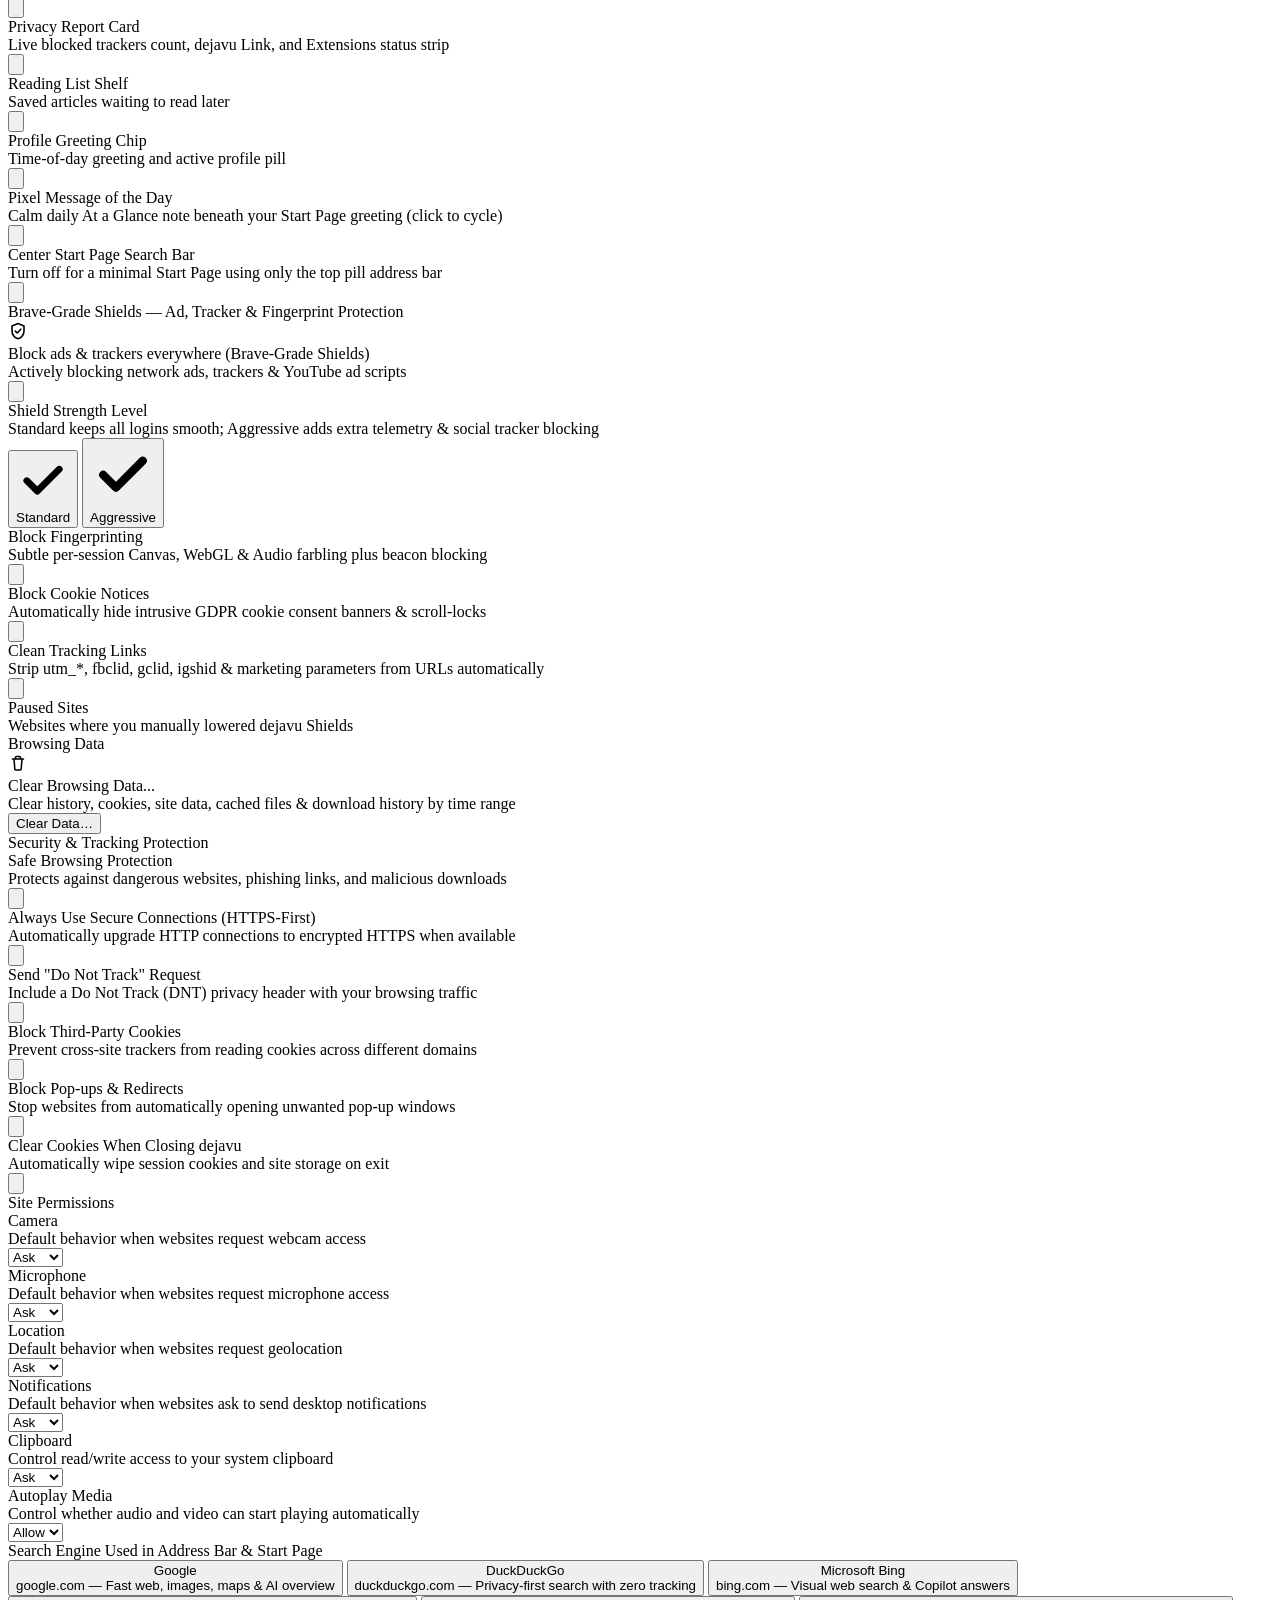
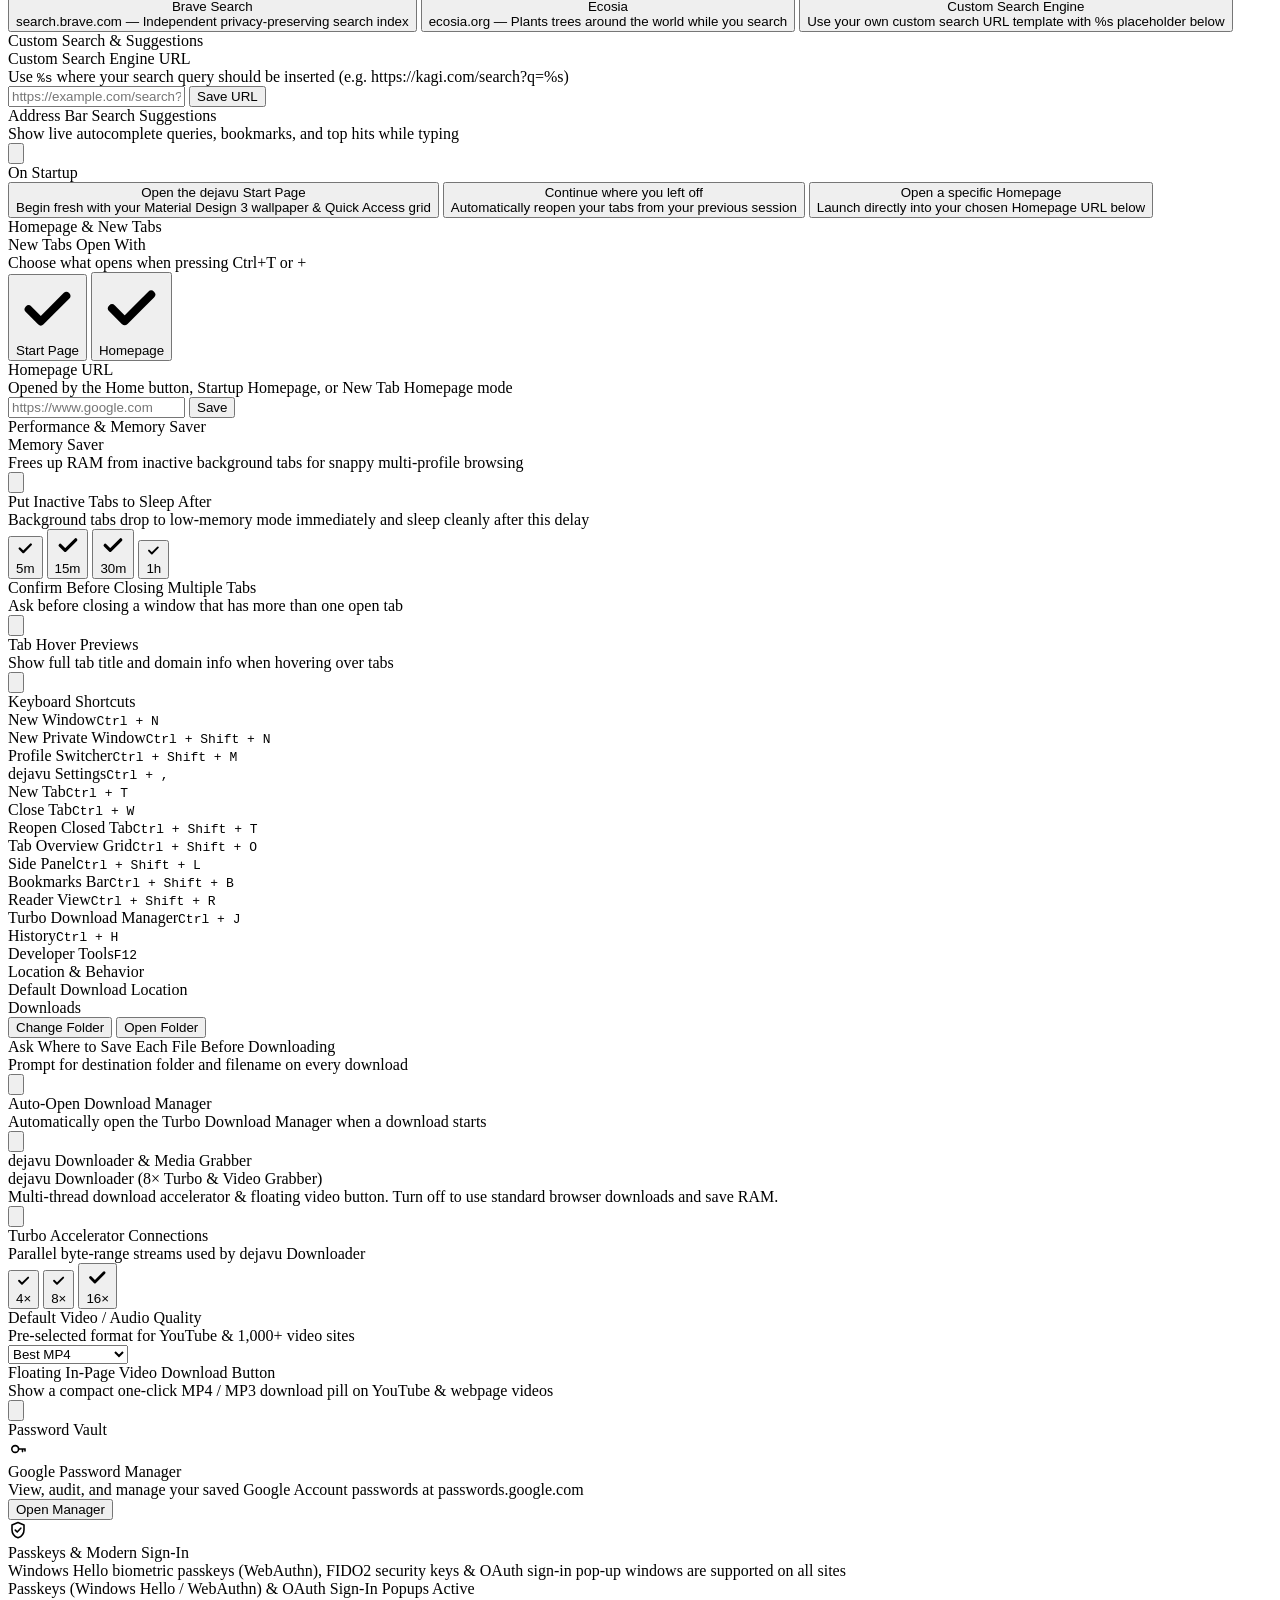
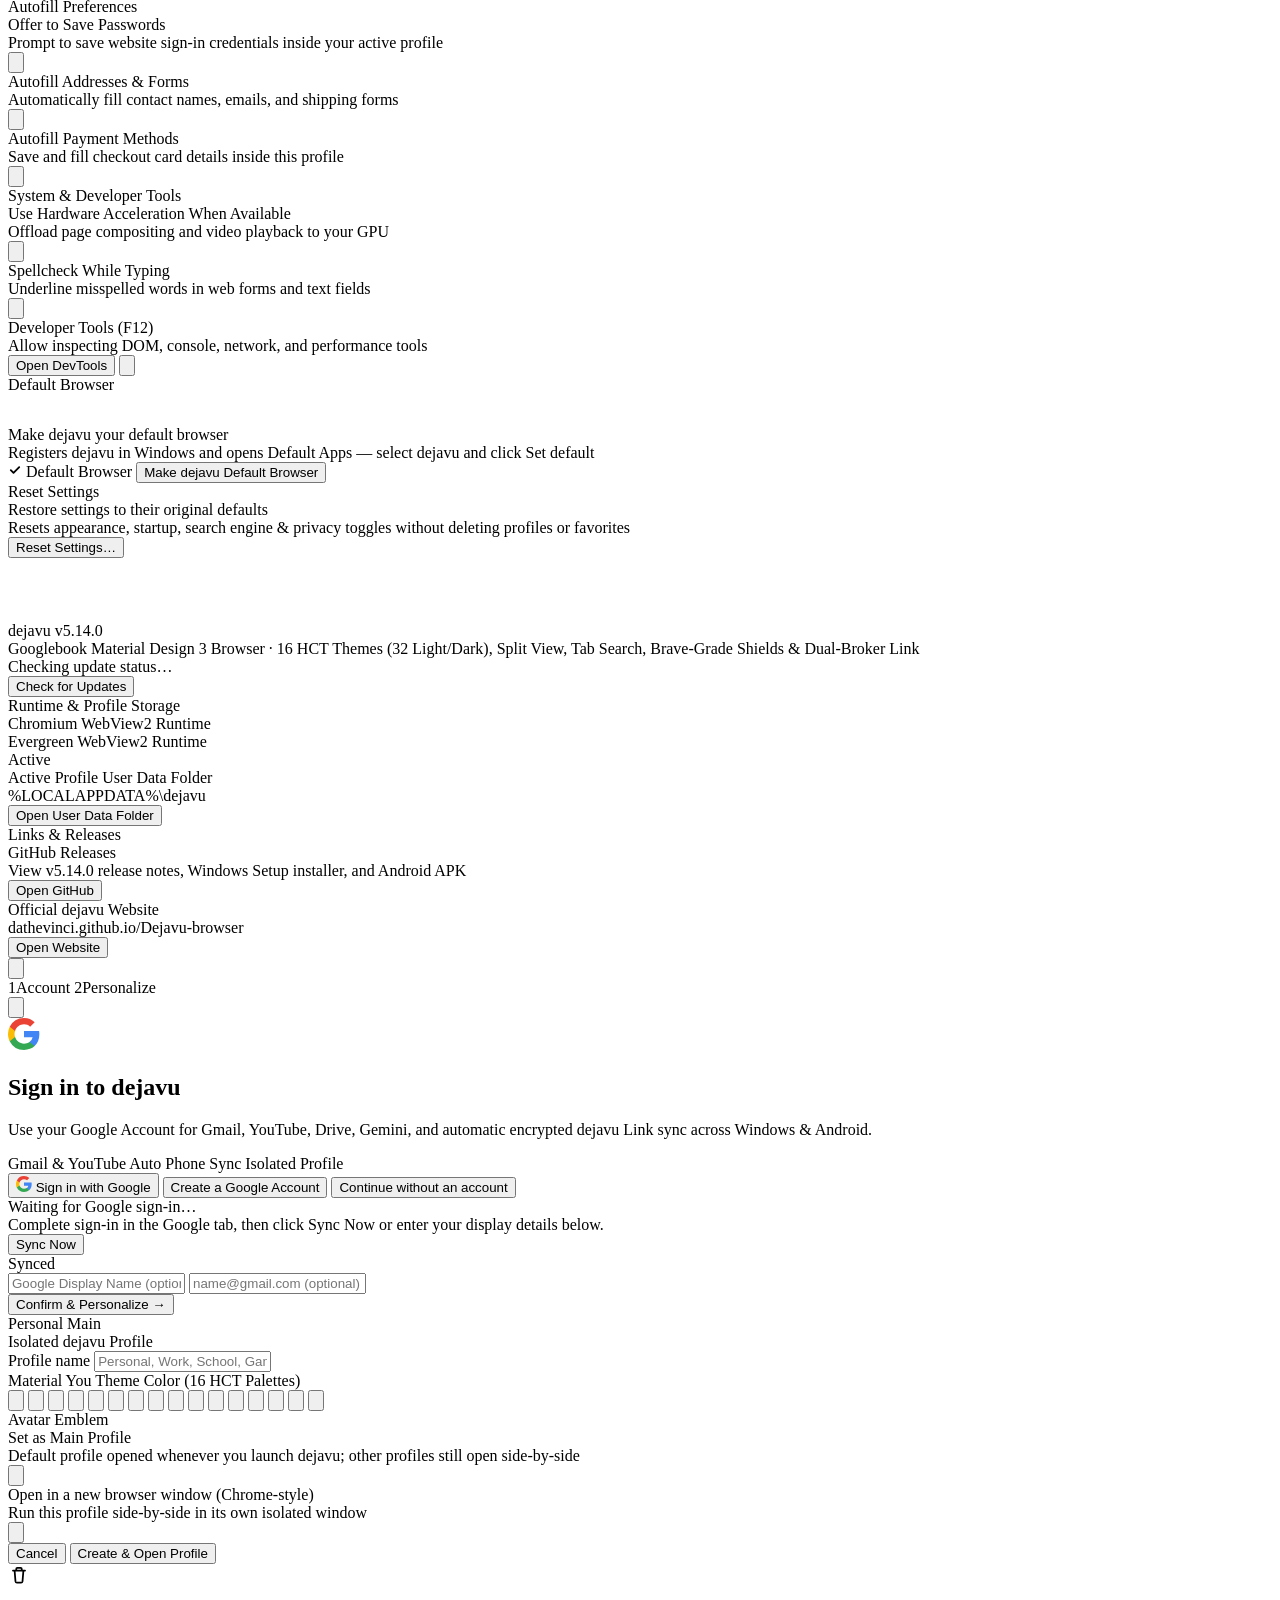
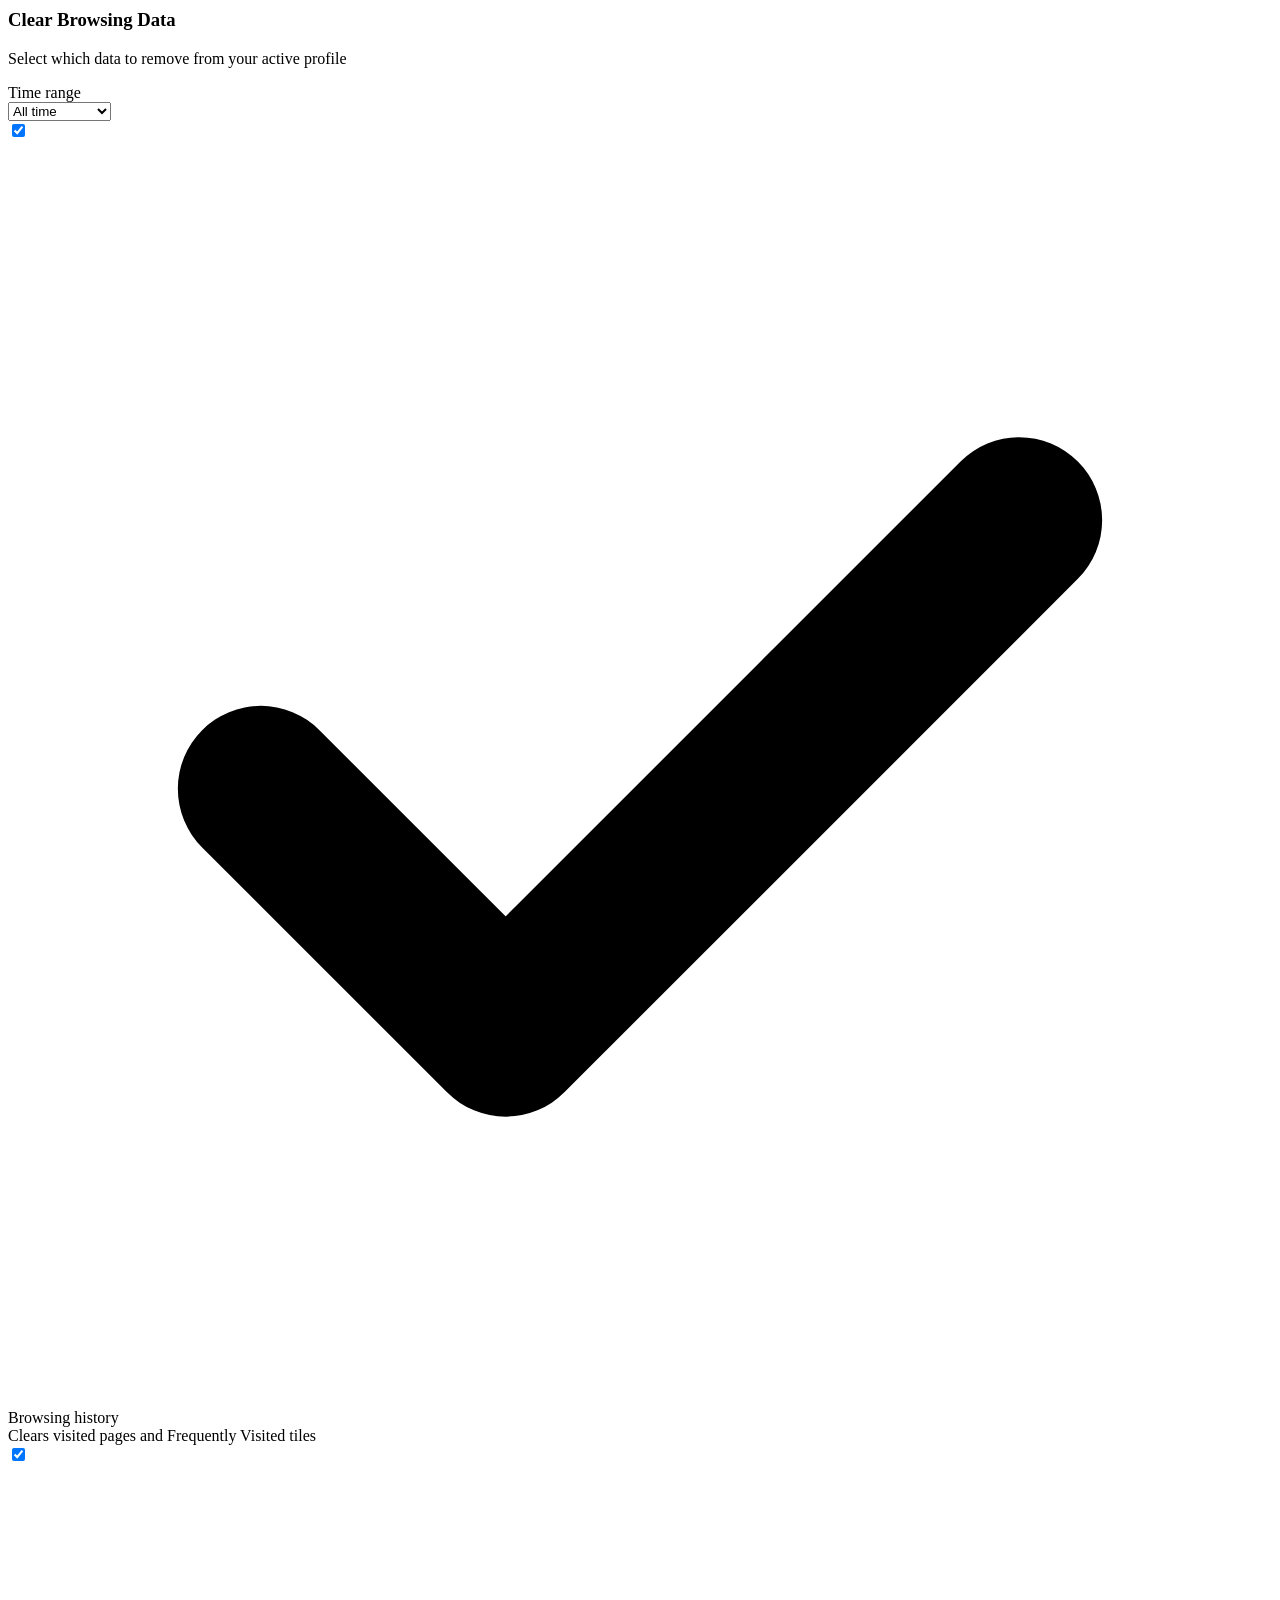
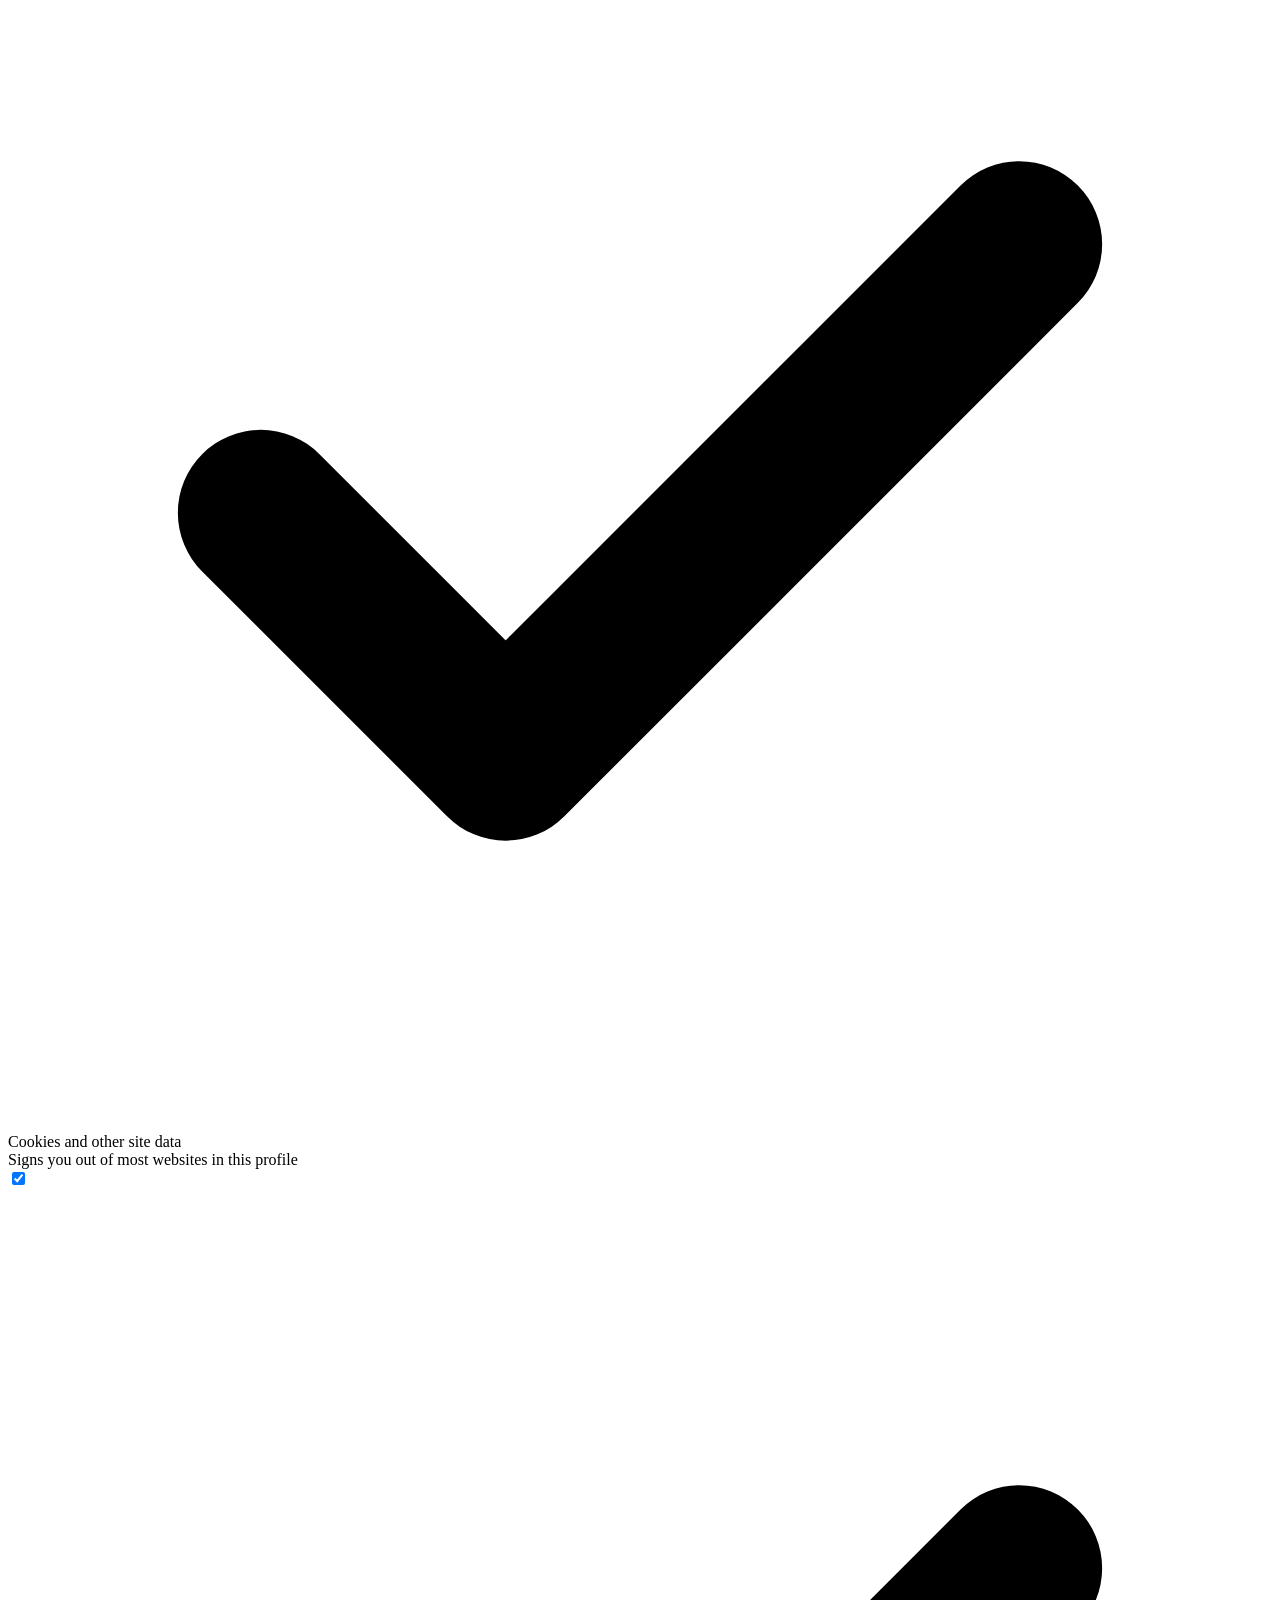
==== commit a029fb46: "Release v5.14.0: Chrome x Brave Android Material Design 3 redesign - Replaced default Android bottom" ====
--- a/ui/index.html
+++ b/ui/index.html
@@ -641,7 +641,7 @@
               <path d="M32 19.5C33.5 23.6 34.1 27.8 33.8 33.4C33.5 39.0 32.9 45.2 32 47.6C31.1 45.2 30.5 39.0 30.2 33.4C29.9 27.8 30.5 23.6 32 19.5Z" fill="var(--md-on-primary-container)"/>
             </svg>
             <span class="m3-appbar-title">Settings</span>
-            <span id="settings-version-sub" class="m3-tonal-badge">v5.13.0</span>
+            <span id="settings-version-sub" class="m3-tonal-badge">v5.14.0</span>
           </div>
 
           <div class="m3-appbar-search">
@@ -1824,7 +1824,7 @@
                         </svg>
                       </div>
                       <div class="m3-about-copy">
-                        <div class="m3-about-title">dejavu <span id="about-ver-badge" class="m3-status-chip primary">v5.13.0</span></div>
+                        <div class="m3-about-title">dejavu <span id="about-ver-badge" class="m3-status-chip primary">v5.14.0</span></div>
                         <div class="m3-about-sub">Googlebook Material Design 3 Browser · 16 HCT Themes (32 Light/Dark), Split View, Tab Search, Brave-Grade Shields &amp; Dual-Broker Link</div>
                         <div id="about-update-status" class="m3-about-update-line">Checking update status…</div>
                       </div>
@@ -1858,7 +1858,7 @@
                       <div class="opt-row">
                         <div class="opt-meta">
                           <div class="opt-title opt-row-title">GitHub Releases</div>
-                          <div class="opt-desc">View v5.13.0 release notes, Windows Setup installer, and Android APK</div>
+                          <div class="opt-desc">View v5.14.0 release notes, Windows Setup installer, and Android APK</div>
                         </div>
                         <button type="button" id="btn-about-github" class="m3-btn m3-btn-outlined sm">Open GitHub</button>
                       </div>
@@ -2107,7 +2107,7 @@
     <section id="reset-confirm-overlay" class="m3-modal-scrim hidden" aria-label="Reset Settings">
       <div id="reset-confirm-modal" class="m3-dialog-card compact" role="dialog" aria-modal="true">
         <h3 class="m3-dialog-title">Reset dejavu settings?</h3>
-        <p class="m3-dialog-sub">This restores your theme, startup behavior, search engine, downloads, and privacy switches to dejavu v5.13.0 defaults. Your profiles, bookmarks, and Google sign-in stay untouched.</p>
+        <p class="m3-dialog-sub">This restores your theme, startup behavior, search engine, downloads, and privacy switches to dejavu v5.14.0 defaults. Your profiles, bookmarks, and Google sign-in stay untouched.</p>
         <div class="m3-dialog-actions">
           <button type="button" id="btn-reset-cancel" class="m3-btn m3-btn-text">Cancel</button>
           <button type="button" id="btn-reset-confirm" class="m3-btn m3-btn-danger">Reset Settings</button>
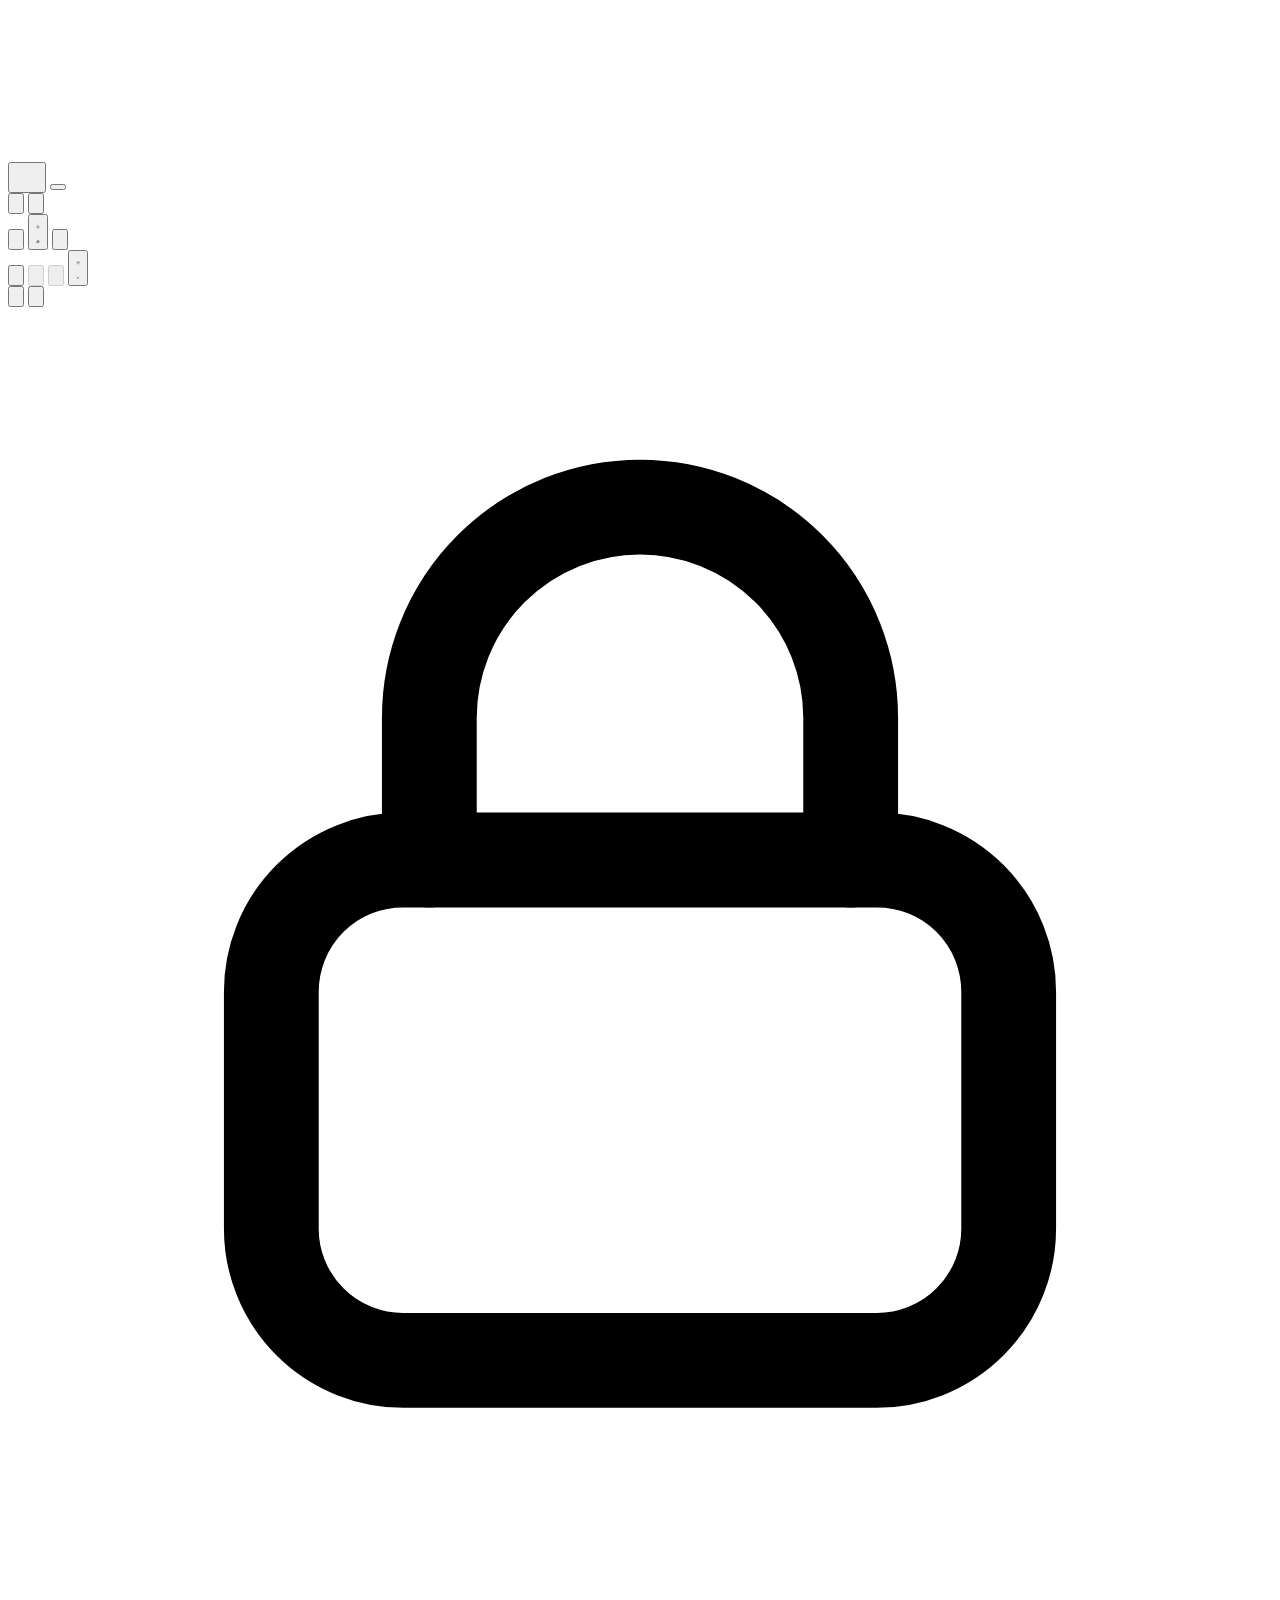
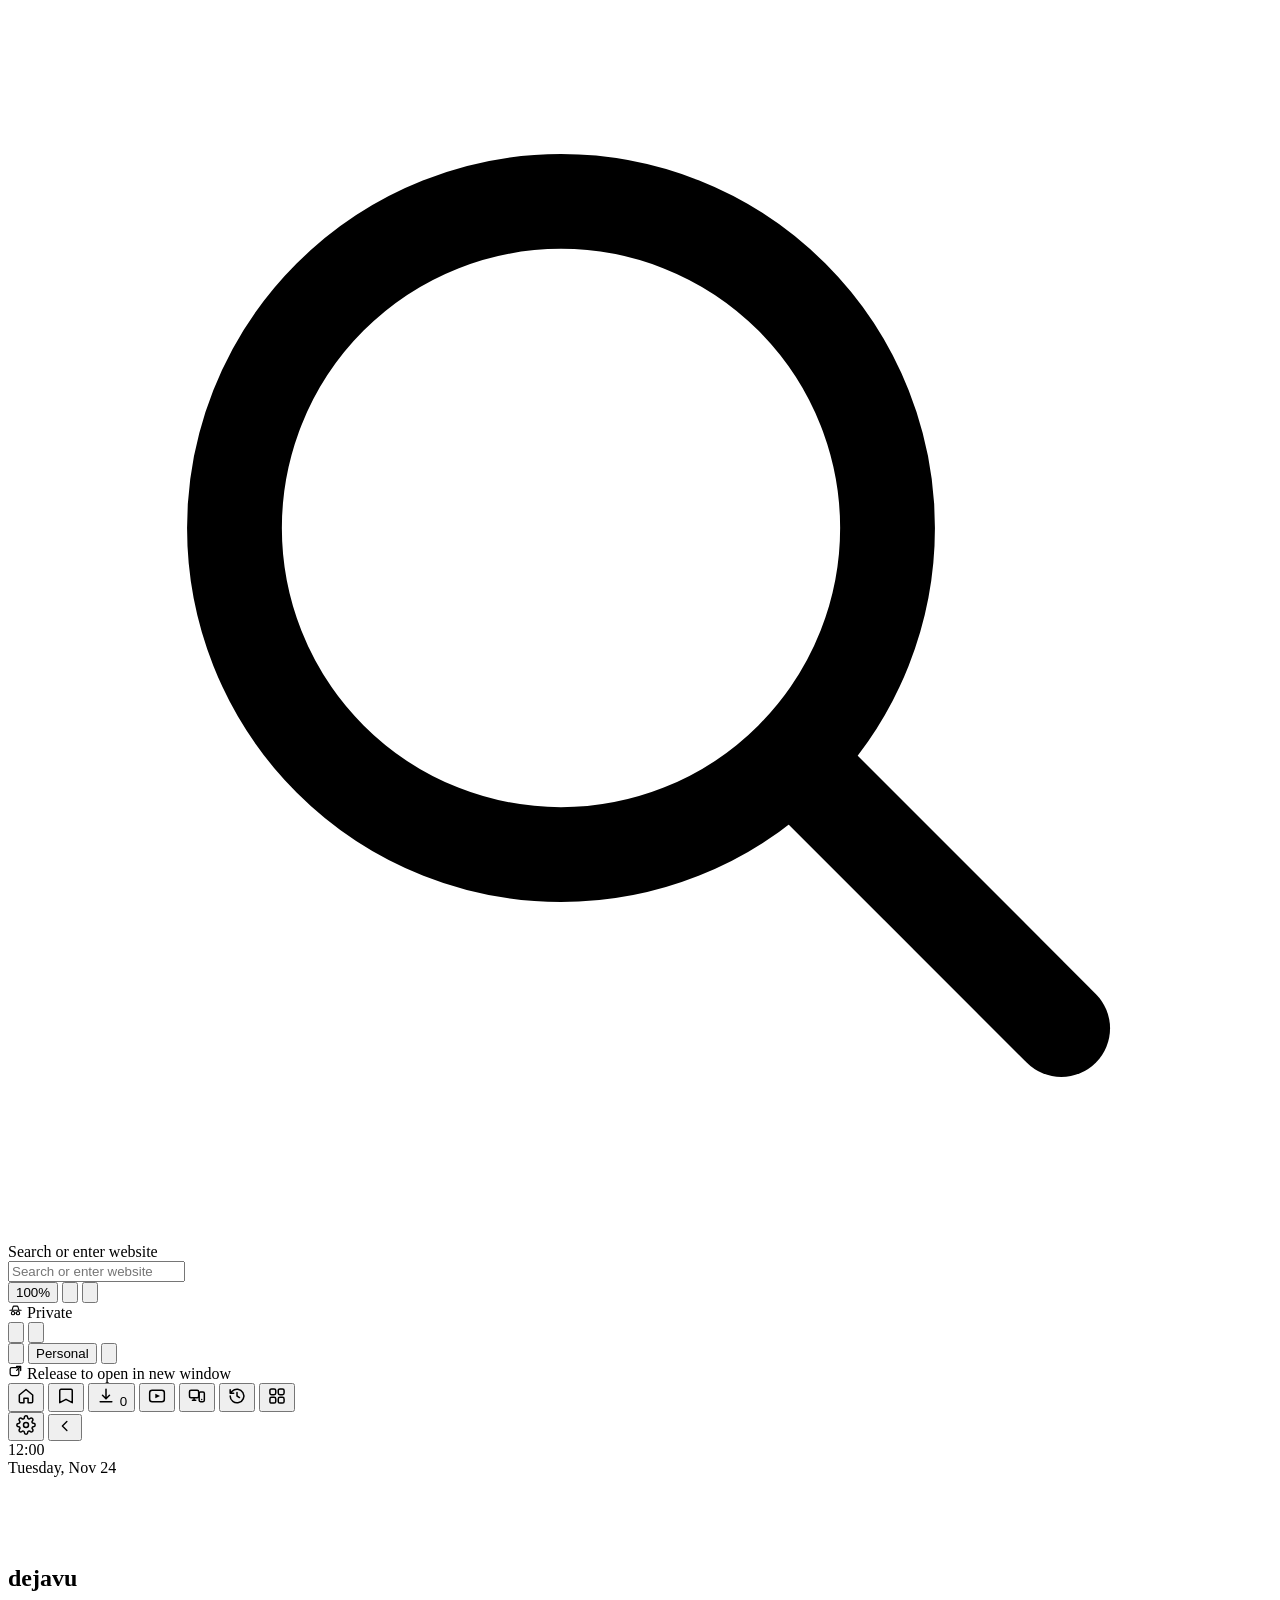
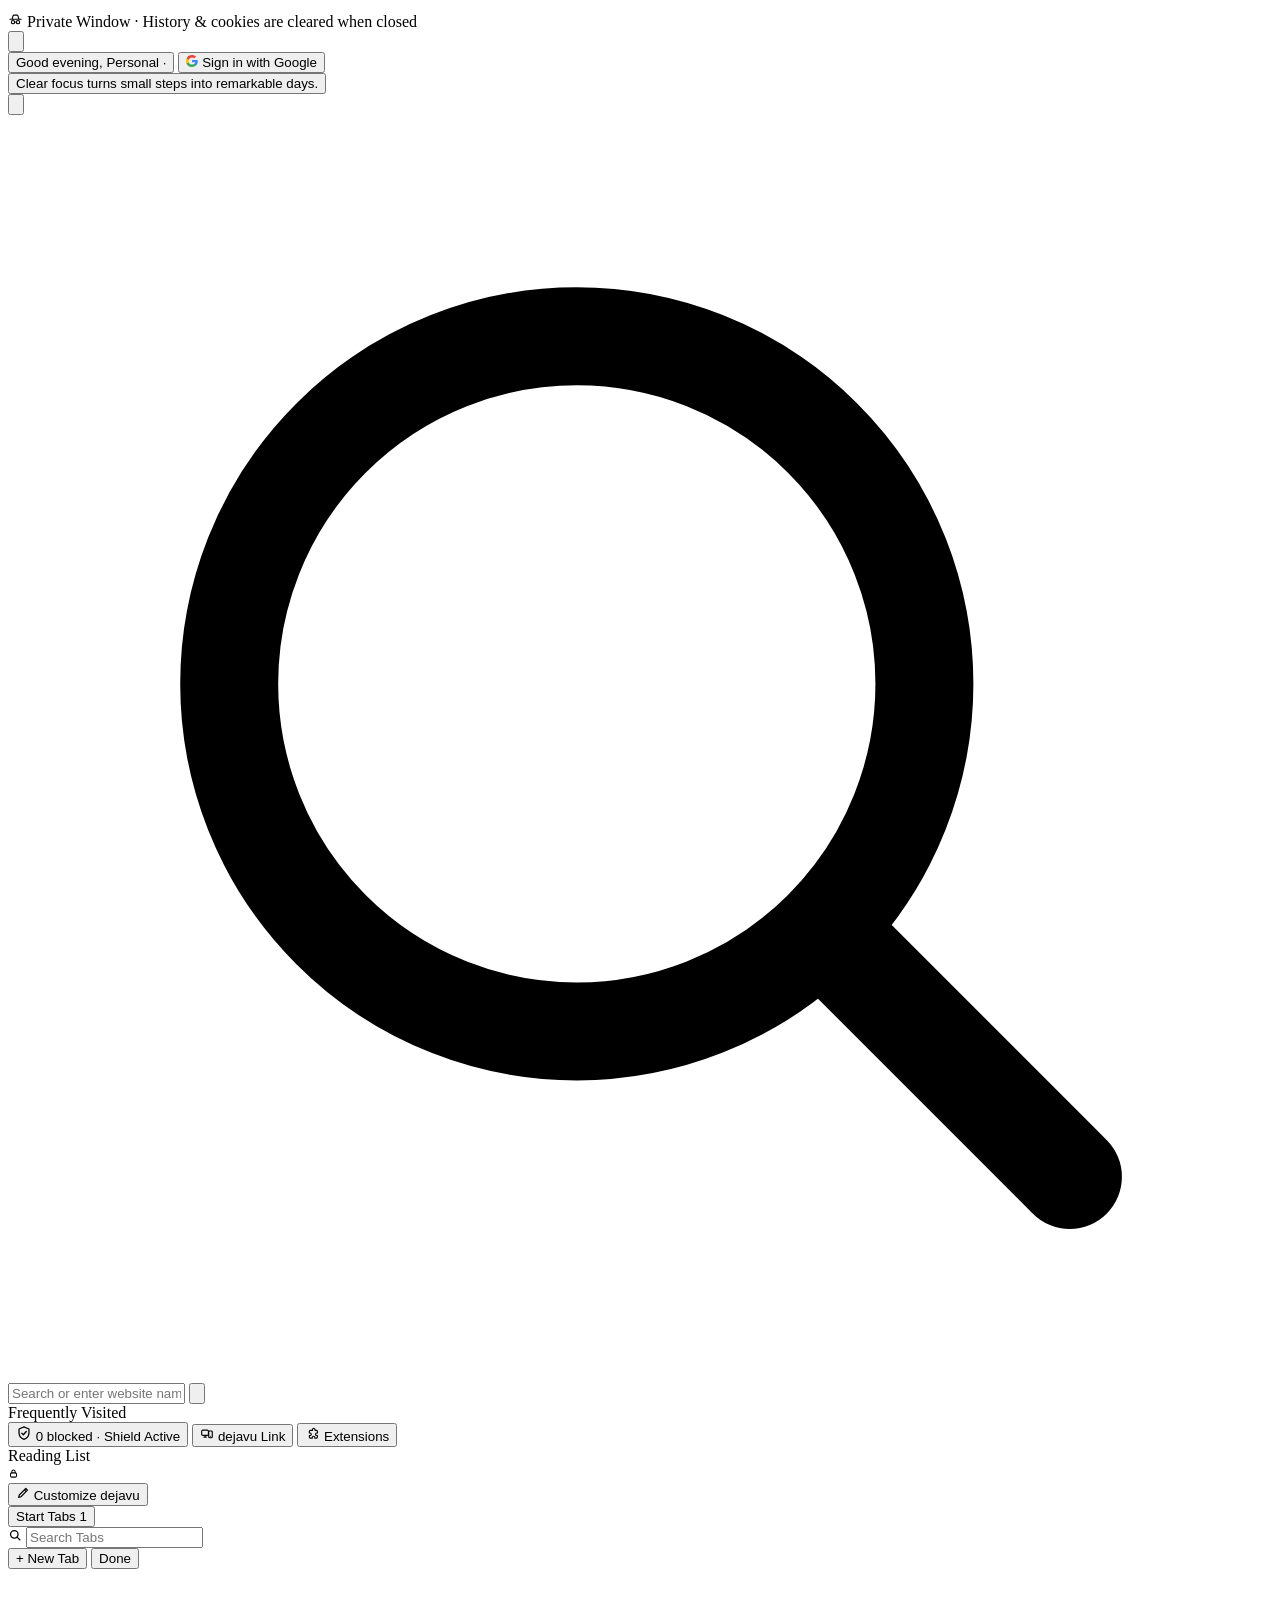
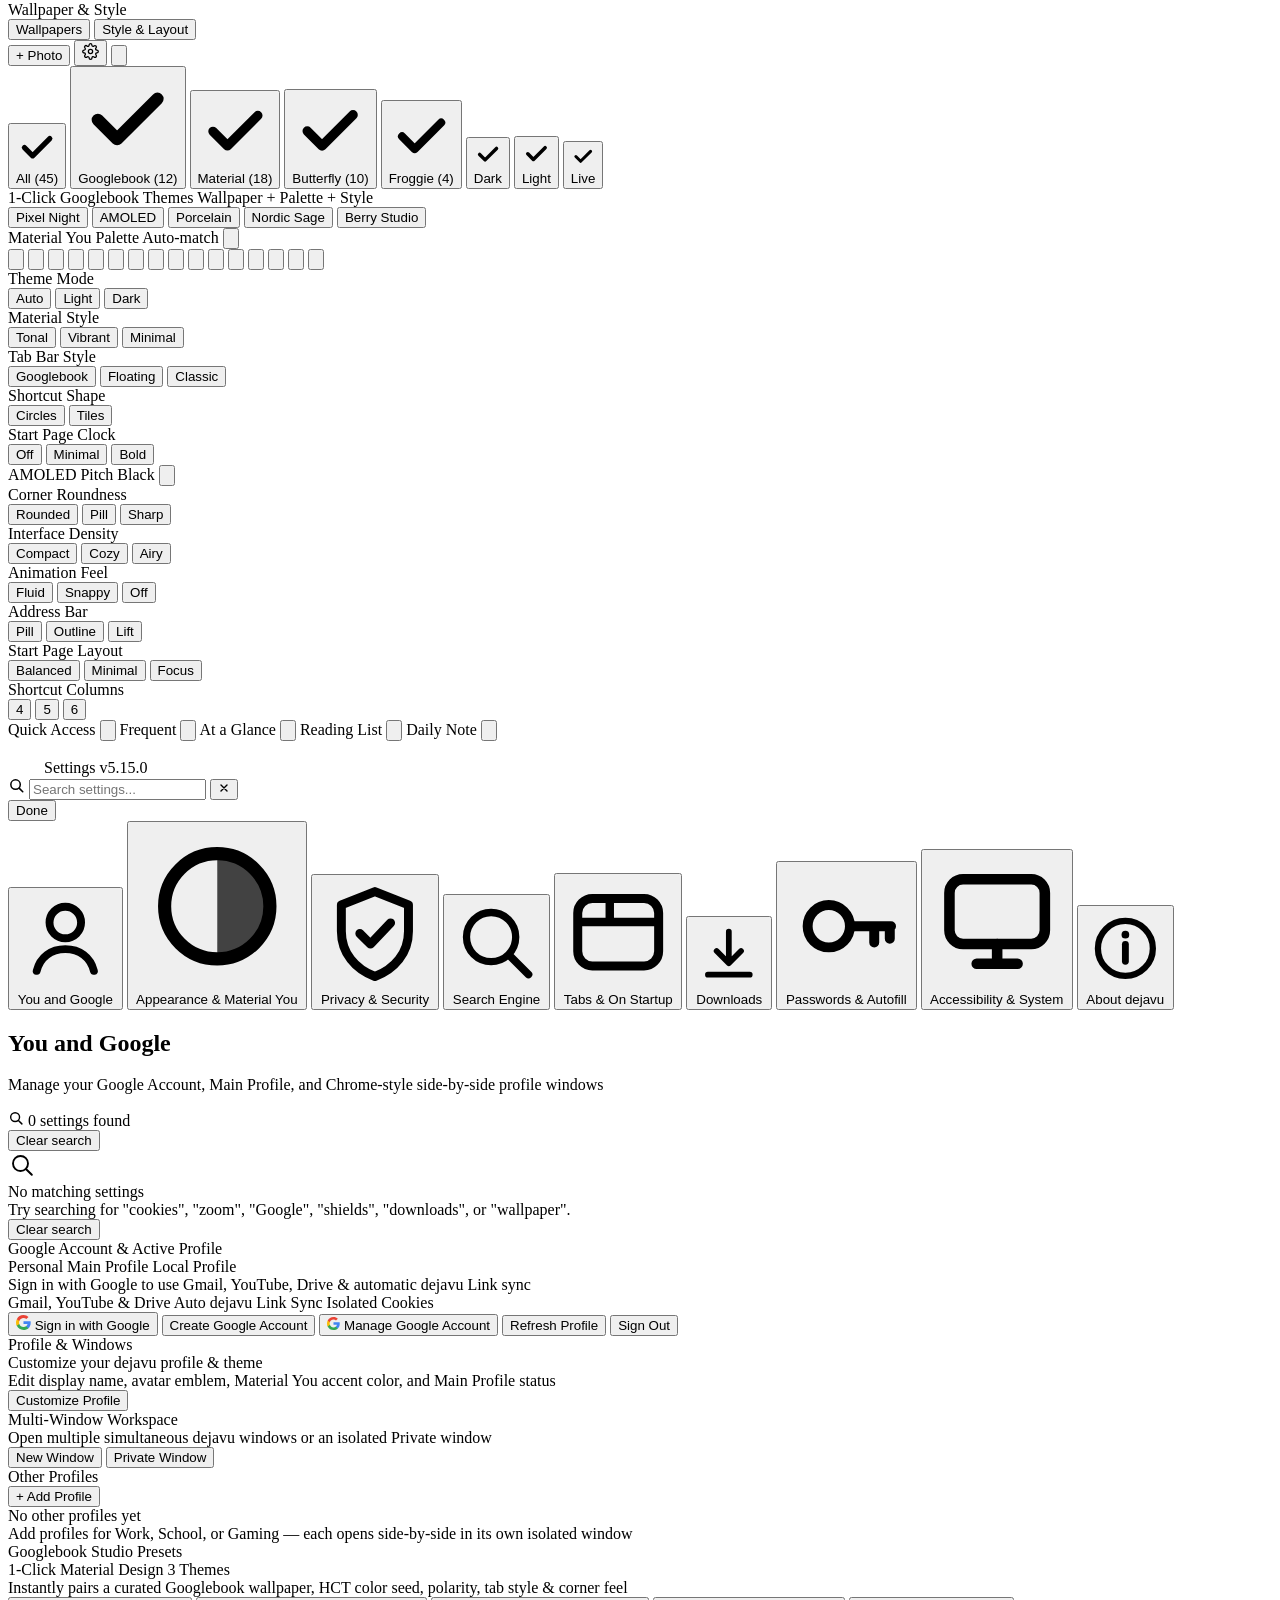
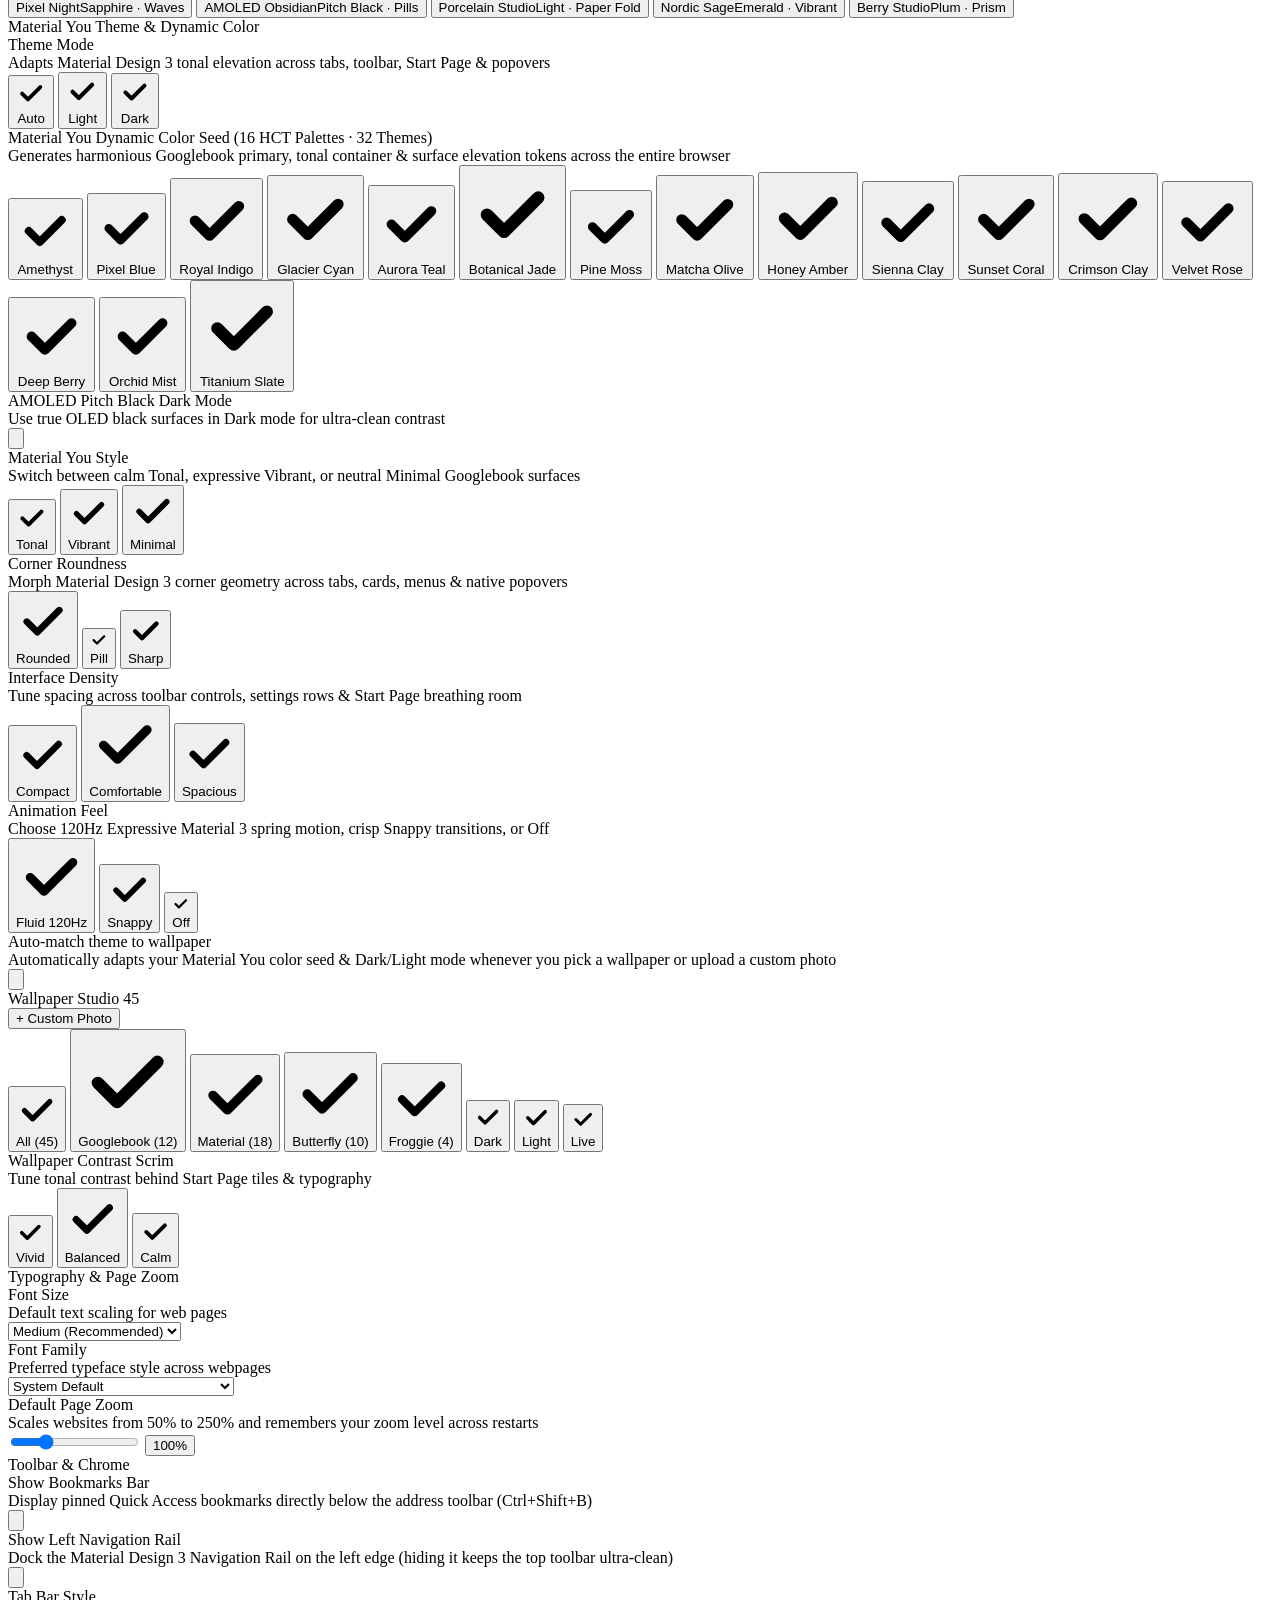
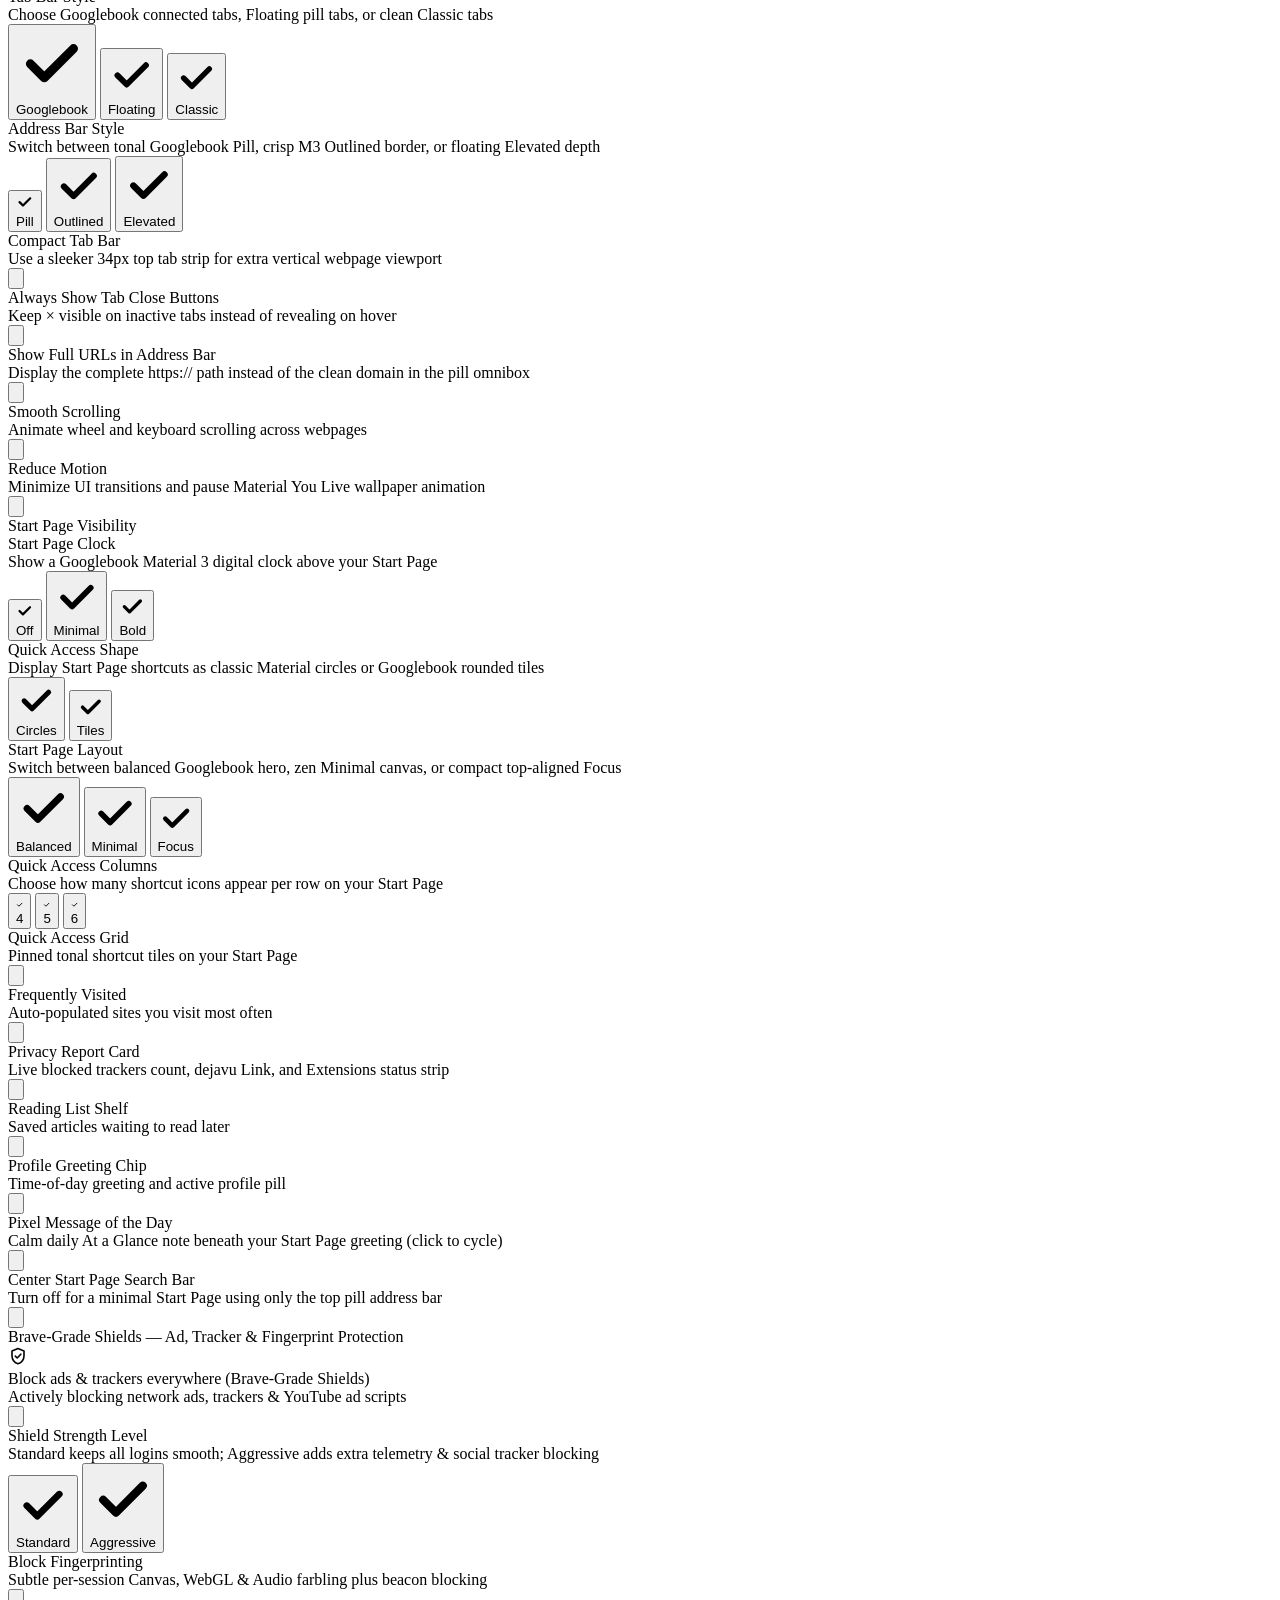
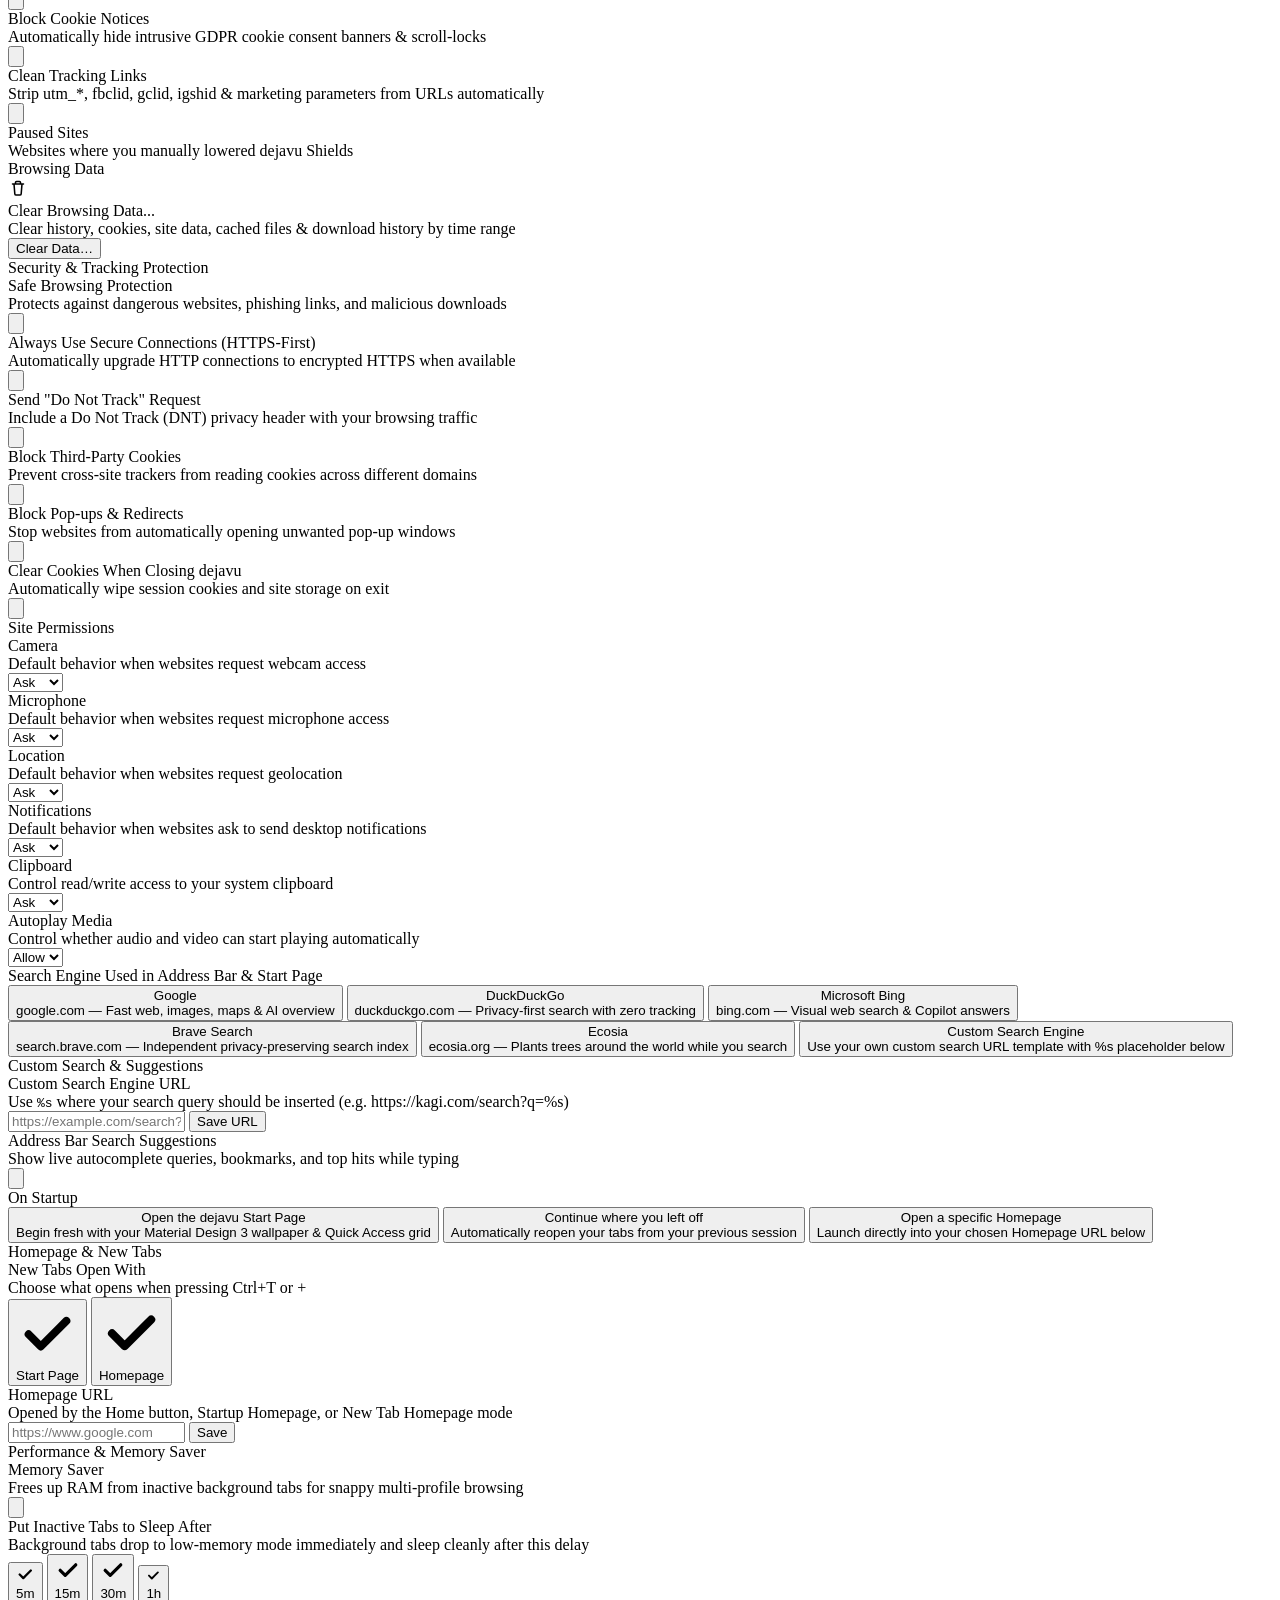
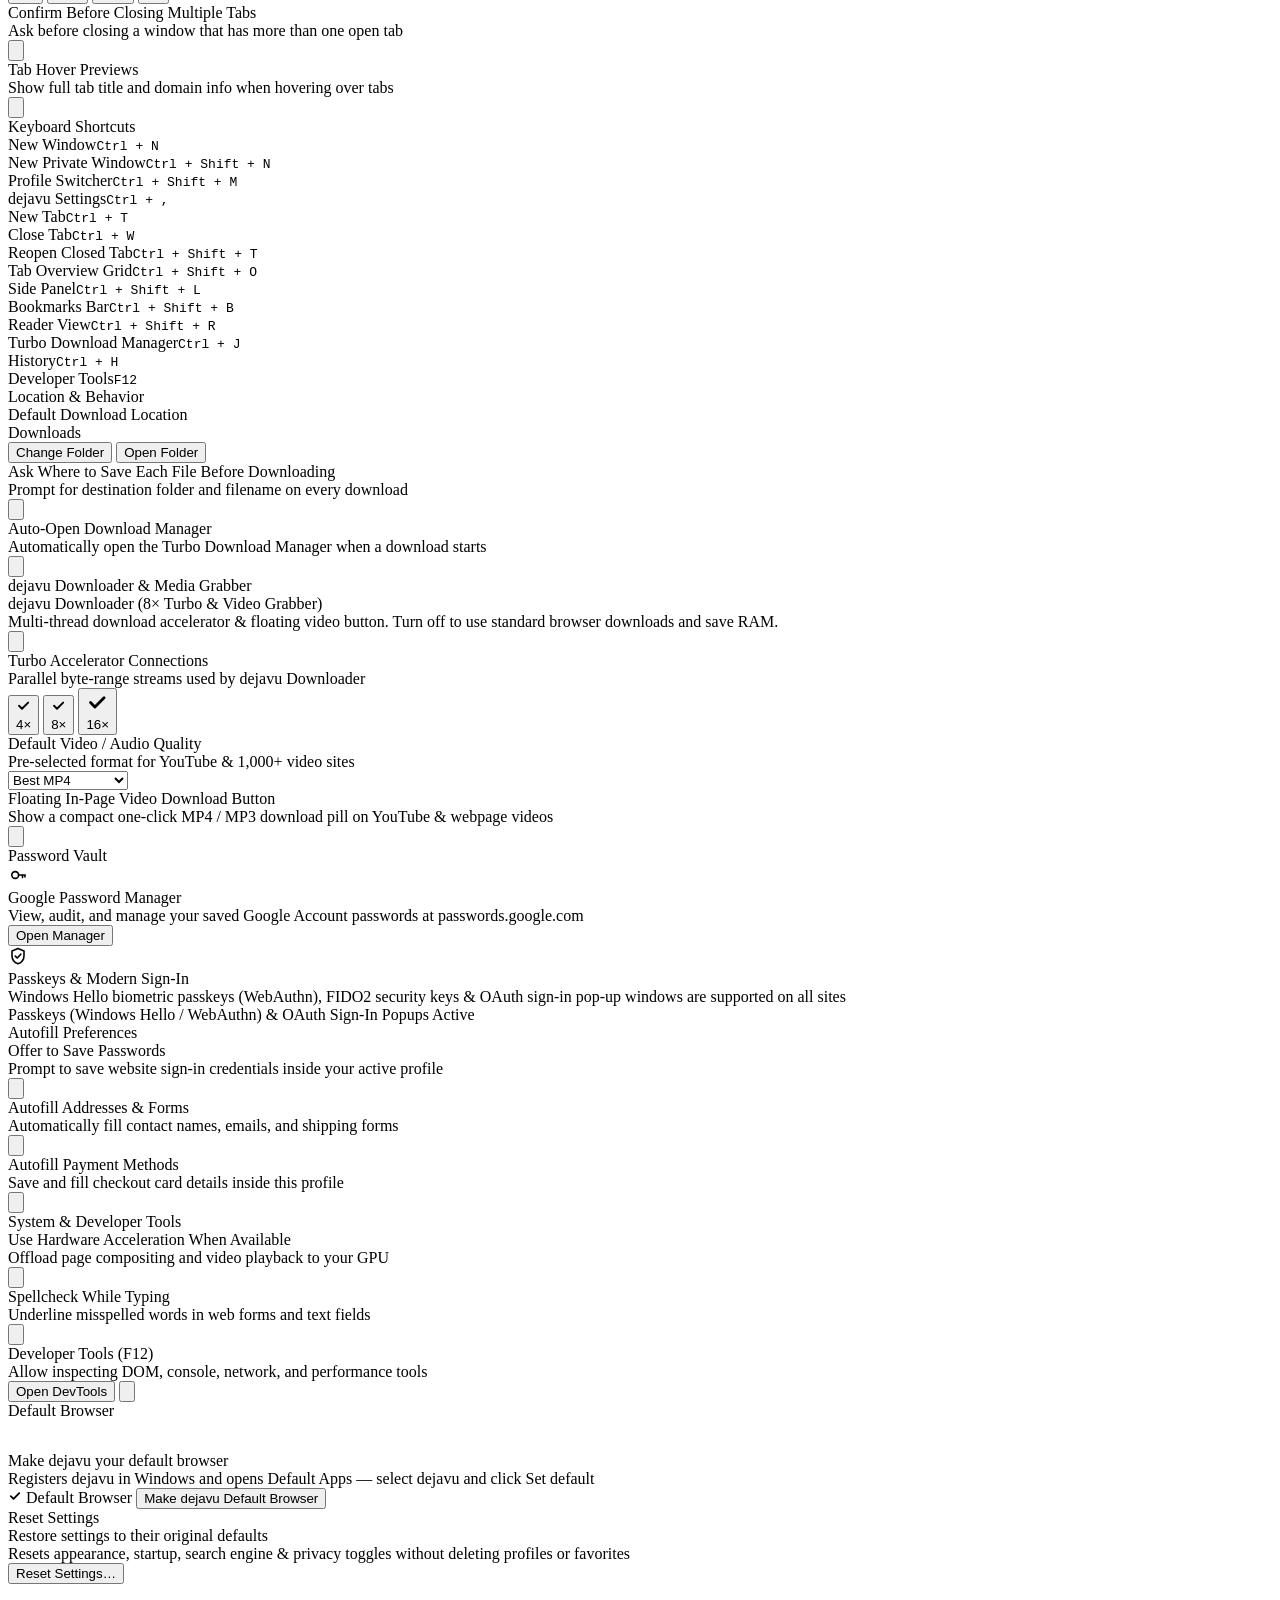
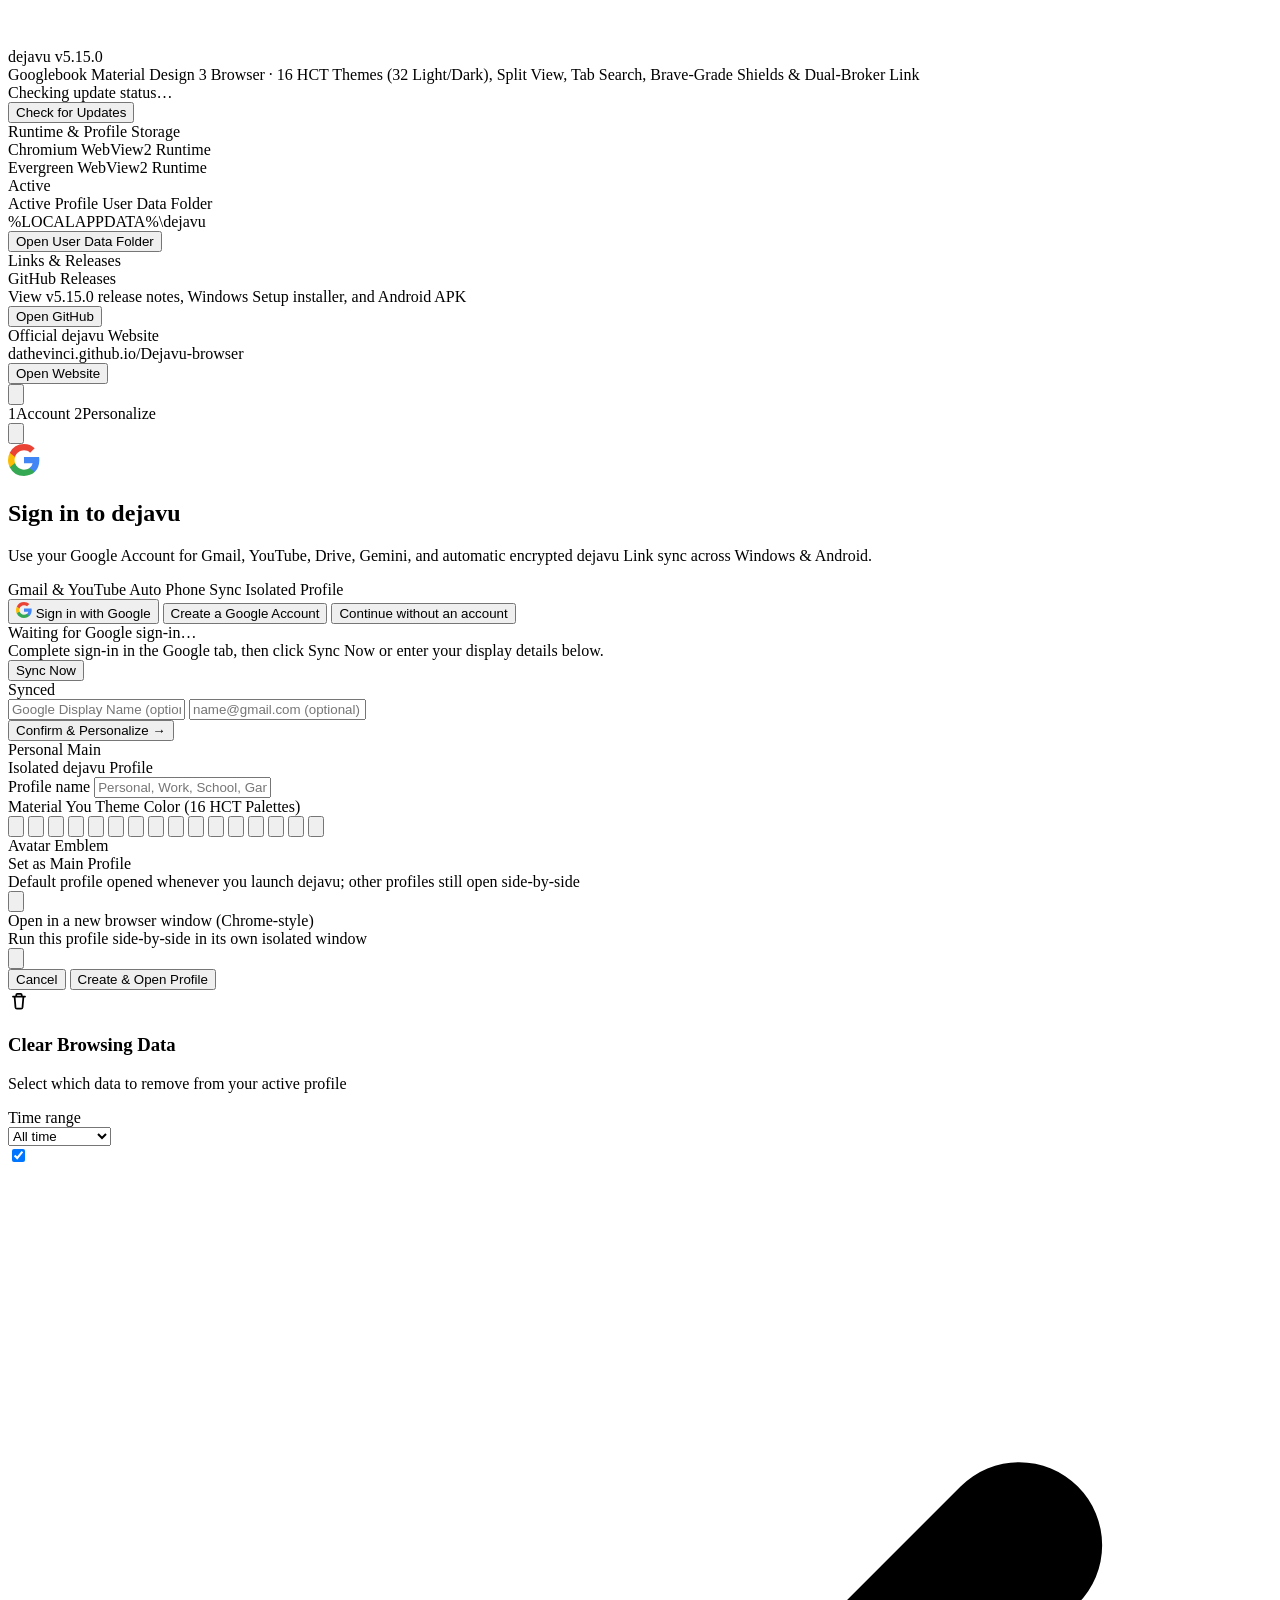
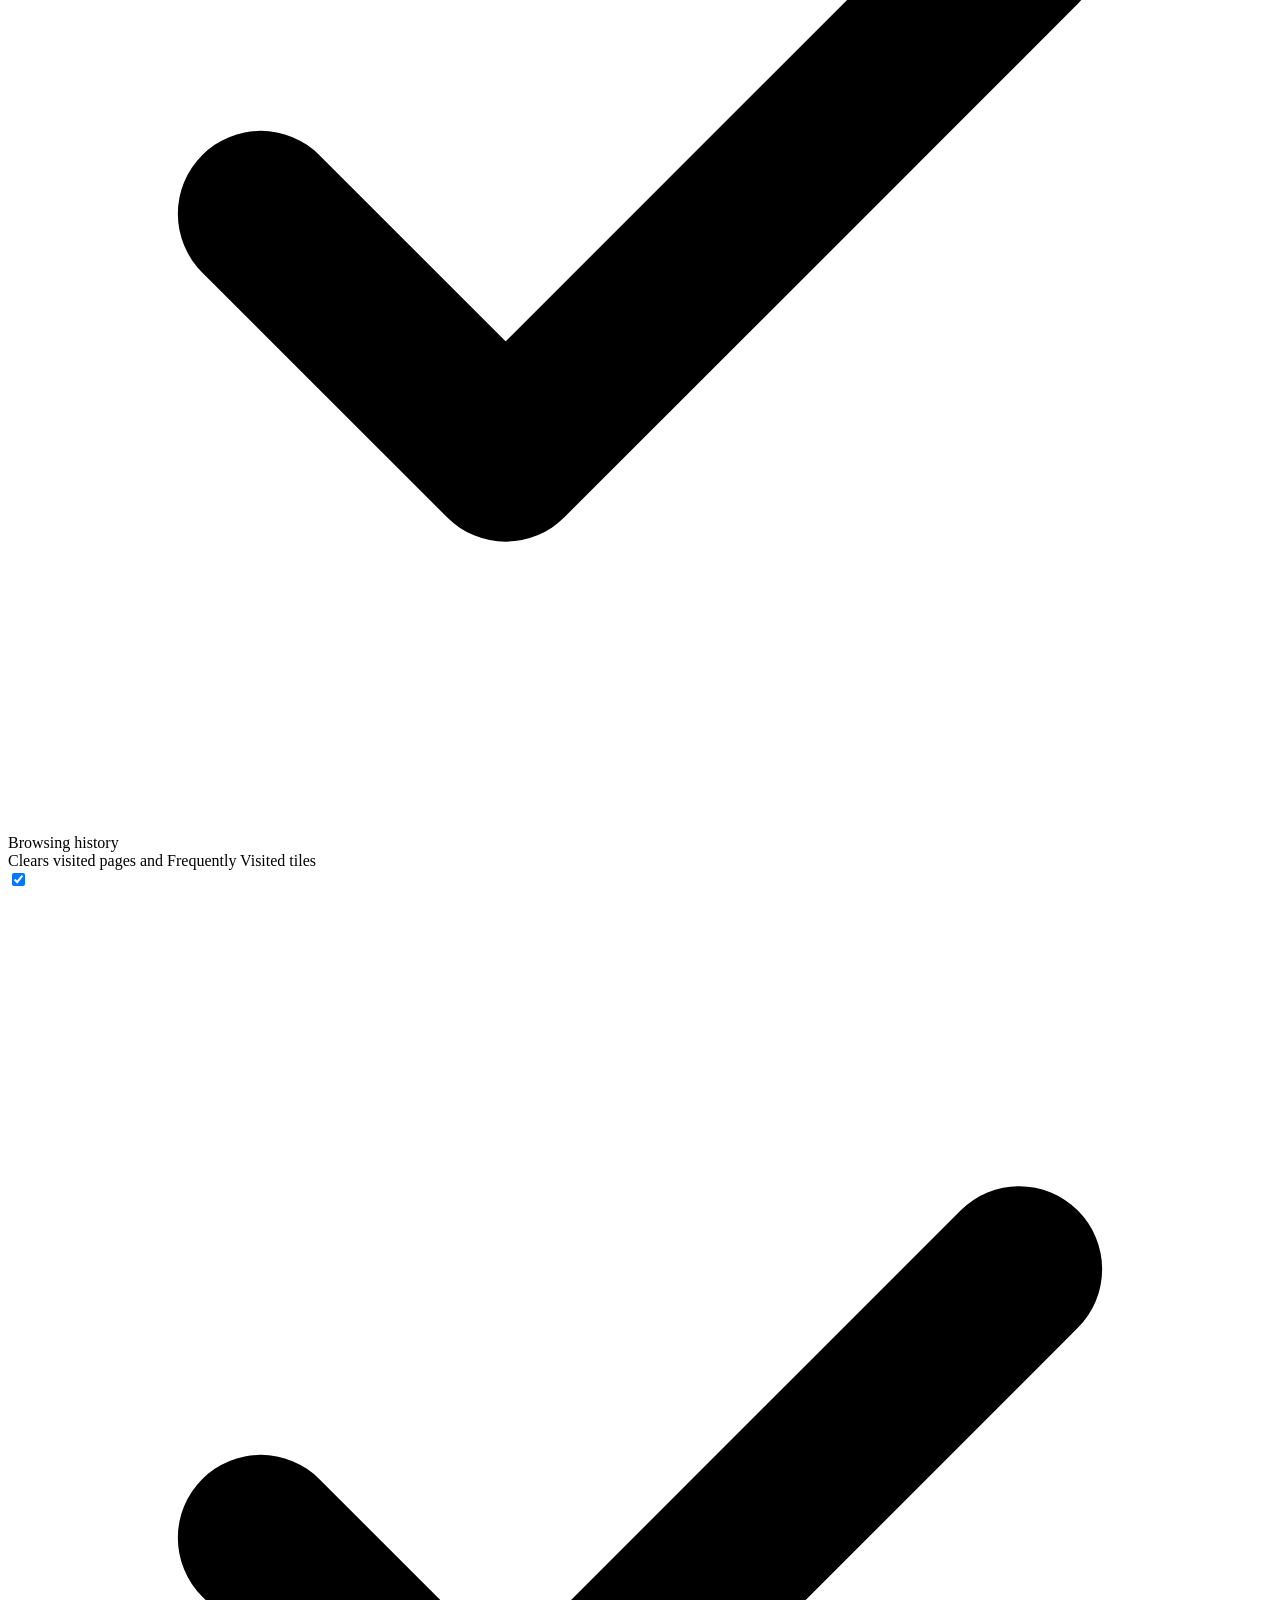
==== commit a078b461: "Release v5.15.0: Googlebook Customization Studio & 120Hz Expressive M3 Animations" ====
--- a/ui/index.html
+++ b/ui/index.html
@@ -522,6 +522,35 @@
       <div id="store-pane-style" class="store-pane store-style-scroll hidden">
         <div class="store-style-card">
           <div class="store-style-head">
+            <span class="store-style-label">1-Click Googlebook Themes</span>
+            <span class="store-preset-hint">Wallpaper + Palette + Style</span>
+          </div>
+          <div class="gb-presets-strip compact" id="store-gb-presets" data-gb-presets="true">
+            <button type="button" class="gb-preset-chip" data-preset="pixel-night">
+              <span class="gb-preset-orb" style="--p1:#111318;--p2:#a8c7fa;--p3:#0842a0"></span>
+              <span class="gb-preset-name">Pixel Night</span>
+            </button>
+            <button type="button" class="gb-preset-chip" data-preset="amoled-obsidian">
+              <span class="gb-preset-orb" style="--p1:#000000;--p2:#b8c8e2;--p3:#344154"></span>
+              <span class="gb-preset-name">AMOLED</span>
+            </button>
+            <button type="button" class="gb-preset-chip" data-preset="porcelain-studio">
+              <span class="gb-preset-orb" style="--p1:#faf9ff;--p2:#1b6ef3;--p3:#d3e3fd"></span>
+              <span class="gb-preset-name">Porcelain</span>
+            </button>
+            <button type="button" class="gb-preset-chip" data-preset="nordic-sage">
+              <span class="gb-preset-orb" style="--p1:#101511;--p2:#8bd89b;--p3:#1d4d2c"></span>
+              <span class="gb-preset-name">Nordic Sage</span>
+            </button>
+            <button type="button" class="gb-preset-chip" data-preset="berry-studio">
+              <span class="gb-preset-orb" style="--p1:#171117;--p2:#f2b0e6;--p3:#692f64"></span>
+              <span class="gb-preset-name">Berry Studio</span>
+            </button>
+          </div>
+        </div>
+
+        <div class="store-style-card">
+          <div class="store-style-head">
             <span class="store-style-label">Material You Palette</span>
             <label class="sp-pref-chip">
               <span>Auto-match</span>
@@ -596,6 +625,60 @@
           <div class="store-style-row">
             <span class="store-style-label">AMOLED Pitch Black</span>
             <button type="button" id="store-amoled-dark" class="liquid-switch m3-switch sm" role="switch" aria-checked="false"><span class="switch-knob"><svg class="sw-check" viewBox="0 0 16 16" fill="none"><path d="M3.4 8.3l3.1 3.1 6.1-6.2" stroke="currentColor" stroke-width="2.2" stroke-linecap="round" stroke-linejoin="round"/></svg></span></button>
+          </div>
+
+          <div class="store-style-row">
+            <span class="store-style-label">Corner Roundness</span>
+            <div class="m3-segmented compact opt-seg" id="store-corner-radius">
+              <button type="button" class="m3-seg-btn opt-seg-btn active" data-val="rounded"><span>Rounded</span></button>
+              <button type="button" class="m3-seg-btn opt-seg-btn" data-val="pill"><span>Pill</span></button>
+              <button type="button" class="m3-seg-btn opt-seg-btn" data-val="sharp"><span>Sharp</span></button>
+            </div>
+          </div>
+
+          <div class="store-style-row">
+            <span class="store-style-label">Interface Density</span>
+            <div class="m3-segmented compact opt-seg" id="store-ui-density">
+              <button type="button" class="m3-seg-btn opt-seg-btn" data-val="compact"><span>Compact</span></button>
+              <button type="button" class="m3-seg-btn opt-seg-btn active" data-val="comfortable"><span>Cozy</span></button>
+              <button type="button" class="m3-seg-btn opt-seg-btn" data-val="spacious"><span>Airy</span></button>
+            </div>
+          </div>
+
+          <div class="store-style-row">
+            <span class="store-style-label">Animation Feel</span>
+            <div class="m3-segmented compact opt-seg" id="store-animation-speed">
+              <button type="button" class="m3-seg-btn opt-seg-btn active" data-val="fluid"><span>Fluid</span></button>
+              <button type="button" class="m3-seg-btn opt-seg-btn" data-val="snappy"><span>Snappy</span></button>
+              <button type="button" class="m3-seg-btn opt-seg-btn" data-val="off"><span>Off</span></button>
+            </div>
+          </div>
+
+          <div class="store-style-row">
+            <span class="store-style-label">Address Bar</span>
+            <div class="m3-segmented compact opt-seg" id="store-omnibox-style">
+              <button type="button" class="m3-seg-btn opt-seg-btn active" data-val="pill"><span>Pill</span></button>
+              <button type="button" class="m3-seg-btn opt-seg-btn" data-val="outlined"><span>Outline</span></button>
+              <button type="button" class="m3-seg-btn opt-seg-btn" data-val="elevated"><span>Lift</span></button>
+            </div>
+          </div>
+
+          <div class="store-style-row">
+            <span class="store-style-label">Start Page Layout</span>
+            <div class="m3-segmented compact opt-seg" id="store-sp-layout">
+              <button type="button" class="m3-seg-btn opt-seg-btn active" data-val="balanced"><span>Balanced</span></button>
+              <button type="button" class="m3-seg-btn opt-seg-btn" data-val="minimal"><span>Minimal</span></button>
+              <button type="button" class="m3-seg-btn opt-seg-btn" data-val="focus"><span>Focus</span></button>
+            </div>
+          </div>
+
+          <div class="store-style-row">
+            <span class="store-style-label">Shortcut Columns</span>
+            <div class="m3-segmented compact opt-seg" id="store-sc-columns">
+              <button type="button" class="m3-seg-btn opt-seg-btn" data-val="4"><span>4</span></button>
+              <button type="button" class="m3-seg-btn opt-seg-btn active" data-val="5"><span>5</span></button>
+              <button type="button" class="m3-seg-btn opt-seg-btn" data-val="6"><span>6</span></button>
+            </div>
           </div>
         </div>
 
@@ -641,7 +724,7 @@
               <path d="M32 19.5C33.5 23.6 34.1 27.8 33.8 33.4C33.5 39.0 32.9 45.2 32 47.6C31.1 45.2 30.5 39.0 30.2 33.4C29.9 27.8 30.5 23.6 32 19.5Z" fill="var(--md-on-primary-container)"/>
             </svg>
             <span class="m3-appbar-title">Settings</span>
-            <span id="settings-version-sub" class="m3-tonal-badge">v5.14.0</span>
+            <span id="settings-version-sub" class="m3-tonal-badge">v5.15.0</span>
           </div>
 
           <div class="m3-appbar-search">
@@ -830,6 +913,41 @@
                      Category 2: Appearance & Material You
                      ========================================================= -->
                 <div class="settings-pane hidden" data-pane-body="appearance" data-cat-label="Appearance & Material You">
+                  <!-- 1-Click Googlebook Studio Theme Presets -->
+                  <div class="m3-pref-section opt-group">
+                    <div class="m3-pref-heading">Googlebook Studio Presets</div>
+                    <div class="m3-pref-card">
+                      <div class="opt-row stacked">
+                        <div class="opt-meta">
+                          <div class="opt-title opt-row-title">1-Click Material Design 3 Themes</div>
+                          <div class="opt-desc">Instantly pairs a curated Googlebook wallpaper, HCT color seed, polarity, tab style &amp; corner feel</div>
+                        </div>
+                        <div class="gb-presets-strip" id="opt-gb-presets" data-gb-presets="true">
+                          <button type="button" class="gb-preset-chip" data-preset="pixel-night">
+                            <span class="gb-preset-orb" style="--p1:#111318;--p2:#a8c7fa;--p3:#0842a0"></span>
+                            <span class="gb-preset-copy"><span class="gb-preset-name">Pixel Night</span><span class="gb-preset-sub">Sapphire · Waves</span></span>
+                          </button>
+                          <button type="button" class="gb-preset-chip" data-preset="amoled-obsidian">
+                            <span class="gb-preset-orb" style="--p1:#000000;--p2:#b8c8e2;--p3:#344154"></span>
+                            <span class="gb-preset-copy"><span class="gb-preset-name">AMOLED Obsidian</span><span class="gb-preset-sub">Pitch Black · Pills</span></span>
+                          </button>
+                          <button type="button" class="gb-preset-chip" data-preset="porcelain-studio">
+                            <span class="gb-preset-orb" style="--p1:#faf9ff;--p2:#1b6ef3;--p3:#d3e3fd"></span>
+                            <span class="gb-preset-copy"><span class="gb-preset-name">Porcelain Studio</span><span class="gb-preset-sub">Light · Paper Fold</span></span>
+                          </button>
+                          <button type="button" class="gb-preset-chip" data-preset="nordic-sage">
+                            <span class="gb-preset-orb" style="--p1:#101511;--p2:#8bd89b;--p3:#1d4d2c"></span>
+                            <span class="gb-preset-copy"><span class="gb-preset-name">Nordic Sage</span><span class="gb-preset-sub">Emerald · Vibrant</span></span>
+                          </button>
+                          <button type="button" class="gb-preset-chip" data-preset="berry-studio">
+                            <span class="gb-preset-orb" style="--p1:#171117;--p2:#f2b0e6;--p3:#692f64"></span>
+                            <span class="gb-preset-copy"><span class="gb-preset-name">Berry Studio</span><span class="gb-preset-sub">Plum · Prism</span></span>
+                          </button>
+                        </div>
+                      </div>
+                    </div>
+                  </div>
+
                   <div class="m3-pref-section opt-group">
                     <div class="m3-pref-heading">Material You Theme &amp; Dynamic Color</div>
                     <div class="m3-pref-card">
@@ -949,6 +1067,42 @@
 
                       <div class="opt-row">
                         <div class="opt-meta">
+                          <div class="opt-title opt-row-title">Corner Roundness</div>
+                          <div class="opt-desc">Morph Material Design 3 corner geometry across tabs, cards, menus &amp; native popovers</div>
+                        </div>
+                        <div class="m3-segmented compact opt-seg" id="opt-corner-radius">
+                          <button type="button" class="m3-seg-btn opt-seg-btn active" data-val="rounded"><svg class="seg-check" viewBox="0 0 16 16" fill="none"><path d="M3.2 8.2l3.1 3.1 6.5-6.5" stroke="currentColor" stroke-width="2" stroke-linecap="round" stroke-linejoin="round"/></svg><span>Rounded</span></button>
+                          <button type="button" class="m3-seg-btn opt-seg-btn" data-val="pill"><svg class="seg-check" viewBox="0 0 16 16" fill="none"><path d="M3.2 8.2l3.1 3.1 6.5-6.5" stroke="currentColor" stroke-width="2" stroke-linecap="round" stroke-linejoin="round"/></svg><span>Pill</span></button>
+                          <button type="button" class="m3-seg-btn opt-seg-btn" data-val="sharp"><svg class="seg-check" viewBox="0 0 16 16" fill="none"><path d="M3.2 8.2l3.1 3.1 6.5-6.5" stroke="currentColor" stroke-width="2" stroke-linecap="round" stroke-linejoin="round"/></svg><span>Sharp</span></button>
+                        </div>
+                      </div>
+
+                      <div class="opt-row">
+                        <div class="opt-meta">
+                          <div class="opt-title opt-row-title">Interface Density</div>
+                          <div class="opt-desc">Tune spacing across toolbar controls, settings rows &amp; Start Page breathing room</div>
+                        </div>
+                        <div class="m3-segmented compact opt-seg" id="opt-ui-density">
+                          <button type="button" class="m3-seg-btn opt-seg-btn" data-val="compact"><svg class="seg-check" viewBox="0 0 16 16" fill="none"><path d="M3.2 8.2l3.1 3.1 6.5-6.5" stroke="currentColor" stroke-width="2" stroke-linecap="round" stroke-linejoin="round"/></svg><span>Compact</span></button>
+                          <button type="button" class="m3-seg-btn opt-seg-btn active" data-val="comfortable"><svg class="seg-check" viewBox="0 0 16 16" fill="none"><path d="M3.2 8.2l3.1 3.1 6.5-6.5" stroke="currentColor" stroke-width="2" stroke-linecap="round" stroke-linejoin="round"/></svg><span>Comfortable</span></button>
+                          <button type="button" class="m3-seg-btn opt-seg-btn" data-val="spacious"><svg class="seg-check" viewBox="0 0 16 16" fill="none"><path d="M3.2 8.2l3.1 3.1 6.5-6.5" stroke="currentColor" stroke-width="2" stroke-linecap="round" stroke-linejoin="round"/></svg><span>Spacious</span></button>
+                        </div>
+                      </div>
+
+                      <div class="opt-row">
+                        <div class="opt-meta">
+                          <div class="opt-title opt-row-title">Animation Feel</div>
+                          <div class="opt-desc">Choose 120Hz Expressive Material 3 spring motion, crisp Snappy transitions, or Off</div>
+                        </div>
+                        <div class="m3-segmented compact opt-seg" id="opt-animation-speed">
+                          <button type="button" class="m3-seg-btn opt-seg-btn active" data-val="fluid"><svg class="seg-check" viewBox="0 0 16 16" fill="none"><path d="M3.2 8.2l3.1 3.1 6.5-6.5" stroke="currentColor" stroke-width="2" stroke-linecap="round" stroke-linejoin="round"/></svg><span>Fluid 120Hz</span></button>
+                          <button type="button" class="m3-seg-btn opt-seg-btn" data-val="snappy"><svg class="seg-check" viewBox="0 0 16 16" fill="none"><path d="M3.2 8.2l3.1 3.1 6.5-6.5" stroke="currentColor" stroke-width="2" stroke-linecap="round" stroke-linejoin="round"/></svg><span>Snappy</span></button>
+                          <button type="button" class="m3-seg-btn opt-seg-btn" data-val="off"><svg class="seg-check" viewBox="0 0 16 16" fill="none"><path d="M3.2 8.2l3.1 3.1 6.5-6.5" stroke="currentColor" stroke-width="2" stroke-linecap="round" stroke-linejoin="round"/></svg><span>Off</span></button>
+                        </div>
+                      </div>
+
+                      <div class="opt-row">
+                        <div class="opt-meta">
                           <div class="opt-title opt-row-title">Auto-match theme to wallpaper</div>
                           <div class="opt-desc">Automatically adapts your Material You color seed &amp; Dark/Light mode whenever you pick a wallpaper or upload a custom photo</div>
                         </div>
@@ -1070,6 +1224,17 @@
                       </div>
                       <div class="opt-row">
                         <div class="opt-meta">
+                          <div class="opt-title opt-row-title">Address Bar Style</div>
+                          <div class="opt-desc">Switch between tonal Googlebook Pill, crisp M3 Outlined border, or floating Elevated depth</div>
+                        </div>
+                        <div class="m3-segmented compact opt-seg" id="opt-omnibox-style">
+                          <button type="button" class="m3-seg-btn opt-seg-btn active" data-val="pill"><svg class="seg-check" viewBox="0 0 16 16" fill="none"><path d="M3.2 8.2l3.1 3.1 6.5-6.5" stroke="currentColor" stroke-width="2" stroke-linecap="round" stroke-linejoin="round"/></svg><span>Pill</span></button>
+                          <button type="button" class="m3-seg-btn opt-seg-btn" data-val="outlined"><svg class="seg-check" viewBox="0 0 16 16" fill="none"><path d="M3.2 8.2l3.1 3.1 6.5-6.5" stroke="currentColor" stroke-width="2" stroke-linecap="round" stroke-linejoin="round"/></svg><span>Outlined</span></button>
+                          <button type="button" class="m3-seg-btn opt-seg-btn" data-val="elevated"><svg class="seg-check" viewBox="0 0 16 16" fill="none"><path d="M3.2 8.2l3.1 3.1 6.5-6.5" stroke="currentColor" stroke-width="2" stroke-linecap="round" stroke-linejoin="round"/></svg><span>Elevated</span></button>
+                        </div>
+                      </div>
+                      <div class="opt-row">
+                        <div class="opt-meta">
                           <div class="opt-title opt-row-title">Compact Tab Bar</div>
                           <div class="opt-desc">Use a sleeker 34px top tab strip for extra vertical webpage viewport</div>
                         </div>
@@ -1129,6 +1294,28 @@
                         <div class="m3-segmented compact opt-seg" id="opt-shortcut-style">
                           <button type="button" class="m3-seg-btn opt-seg-btn active" data-val="circle"><svg class="seg-check" viewBox="0 0 16 16" fill="none"><path d="M3.2 8.2l3.1 3.1 6.5-6.5" stroke="currentColor" stroke-width="2" stroke-linecap="round" stroke-linejoin="round"/></svg><span>Circles</span></button>
                           <button type="button" class="m3-seg-btn opt-seg-btn" data-val="tile"><svg class="seg-check" viewBox="0 0 16 16" fill="none"><path d="M3.2 8.2l3.1 3.1 6.5-6.5" stroke="currentColor" stroke-width="2" stroke-linecap="round" stroke-linejoin="round"/></svg><span>Tiles</span></button>
+                        </div>
+                      </div>
+                      <div class="opt-row">
+                        <div class="opt-meta">
+                          <div class="opt-title opt-row-title">Start Page Layout</div>
+                          <div class="opt-desc">Switch between balanced Googlebook hero, zen Minimal canvas, or compact top-aligned Focus</div>
+                        </div>
+                        <div class="m3-segmented compact opt-seg" id="opt-sp-layout">
+                          <button type="button" class="m3-seg-btn opt-seg-btn active" data-val="balanced"><svg class="seg-check" viewBox="0 0 16 16" fill="none"><path d="M3.2 8.2l3.1 3.1 6.5-6.5" stroke="currentColor" stroke-width="2" stroke-linecap="round" stroke-linejoin="round"/></svg><span>Balanced</span></button>
+                          <button type="button" class="m3-seg-btn opt-seg-btn" data-val="minimal"><svg class="seg-check" viewBox="0 0 16 16" fill="none"><path d="M3.2 8.2l3.1 3.1 6.5-6.5" stroke="currentColor" stroke-width="2" stroke-linecap="round" stroke-linejoin="round"/></svg><span>Minimal</span></button>
+                          <button type="button" class="m3-seg-btn opt-seg-btn" data-val="focus"><svg class="seg-check" viewBox="0 0 16 16" fill="none"><path d="M3.2 8.2l3.1 3.1 6.5-6.5" stroke="currentColor" stroke-width="2" stroke-linecap="round" stroke-linejoin="round"/></svg><span>Focus</span></button>
+                        </div>
+                      </div>
+                      <div class="opt-row">
+                        <div class="opt-meta">
+                          <div class="opt-title opt-row-title">Quick Access Columns</div>
+                          <div class="opt-desc">Choose how many shortcut icons appear per row on your Start Page</div>
+                        </div>
+                        <div class="m3-segmented compact opt-seg" id="opt-sc-columns">
+                          <button type="button" class="m3-seg-btn opt-seg-btn" data-val="4"><svg class="seg-check" viewBox="0 0 16 16" fill="none"><path d="M3.2 8.2l3.1 3.1 6.5-6.5" stroke="currentColor" stroke-width="2" stroke-linecap="round" stroke-linejoin="round"/></svg><span>4</span></button>
+                          <button type="button" class="m3-seg-btn opt-seg-btn active" data-val="5"><svg class="seg-check" viewBox="0 0 16 16" fill="none"><path d="M3.2 8.2l3.1 3.1 6.5-6.5" stroke="currentColor" stroke-width="2" stroke-linecap="round" stroke-linejoin="round"/></svg><span>5</span></button>
+                          <button type="button" class="m3-seg-btn opt-seg-btn" data-val="6"><svg class="seg-check" viewBox="0 0 16 16" fill="none"><path d="M3.2 8.2l3.1 3.1 6.5-6.5" stroke="currentColor" stroke-width="2" stroke-linecap="round" stroke-linejoin="round"/></svg><span>6</span></button>
                         </div>
                       </div>
                       <div class="opt-row">
@@ -1824,7 +2011,7 @@
                         </svg>
                       </div>
                       <div class="m3-about-copy">
-                        <div class="m3-about-title">dejavu <span id="about-ver-badge" class="m3-status-chip primary">v5.14.0</span></div>
+                        <div class="m3-about-title">dejavu <span id="about-ver-badge" class="m3-status-chip primary">v5.15.0</span></div>
                         <div class="m3-about-sub">Googlebook Material Design 3 Browser · 16 HCT Themes (32 Light/Dark), Split View, Tab Search, Brave-Grade Shields &amp; Dual-Broker Link</div>
                         <div id="about-update-status" class="m3-about-update-line">Checking update status…</div>
                       </div>
@@ -1858,7 +2045,7 @@
                       <div class="opt-row">
                         <div class="opt-meta">
                           <div class="opt-title opt-row-title">GitHub Releases</div>
-                          <div class="opt-desc">View v5.14.0 release notes, Windows Setup installer, and Android APK</div>
+                          <div class="opt-desc">View v5.15.0 release notes, Windows Setup installer, and Android APK</div>
                         </div>
                         <button type="button" id="btn-about-github" class="m3-btn m3-btn-outlined sm">Open GitHub</button>
                       </div>
@@ -2107,7 +2294,7 @@
     <section id="reset-confirm-overlay" class="m3-modal-scrim hidden" aria-label="Reset Settings">
       <div id="reset-confirm-modal" class="m3-dialog-card compact" role="dialog" aria-modal="true">
         <h3 class="m3-dialog-title">Reset dejavu settings?</h3>
-        <p class="m3-dialog-sub">This restores your theme, startup behavior, search engine, downloads, and privacy switches to dejavu v5.14.0 defaults. Your profiles, bookmarks, and Google sign-in stay untouched.</p>
+        <p class="m3-dialog-sub">This restores your theme, startup behavior, search engine, downloads, and privacy switches to dejavu v5.15.0 defaults. Your profiles, bookmarks, and Google sign-in stay untouched.</p>
         <div class="m3-dialog-actions">
           <button type="button" id="btn-reset-cancel" class="m3-btn m3-btn-text">Cancel</button>
           <button type="button" id="btn-reset-confirm" class="m3-btn m3-btn-danger">Reset Settings</button>
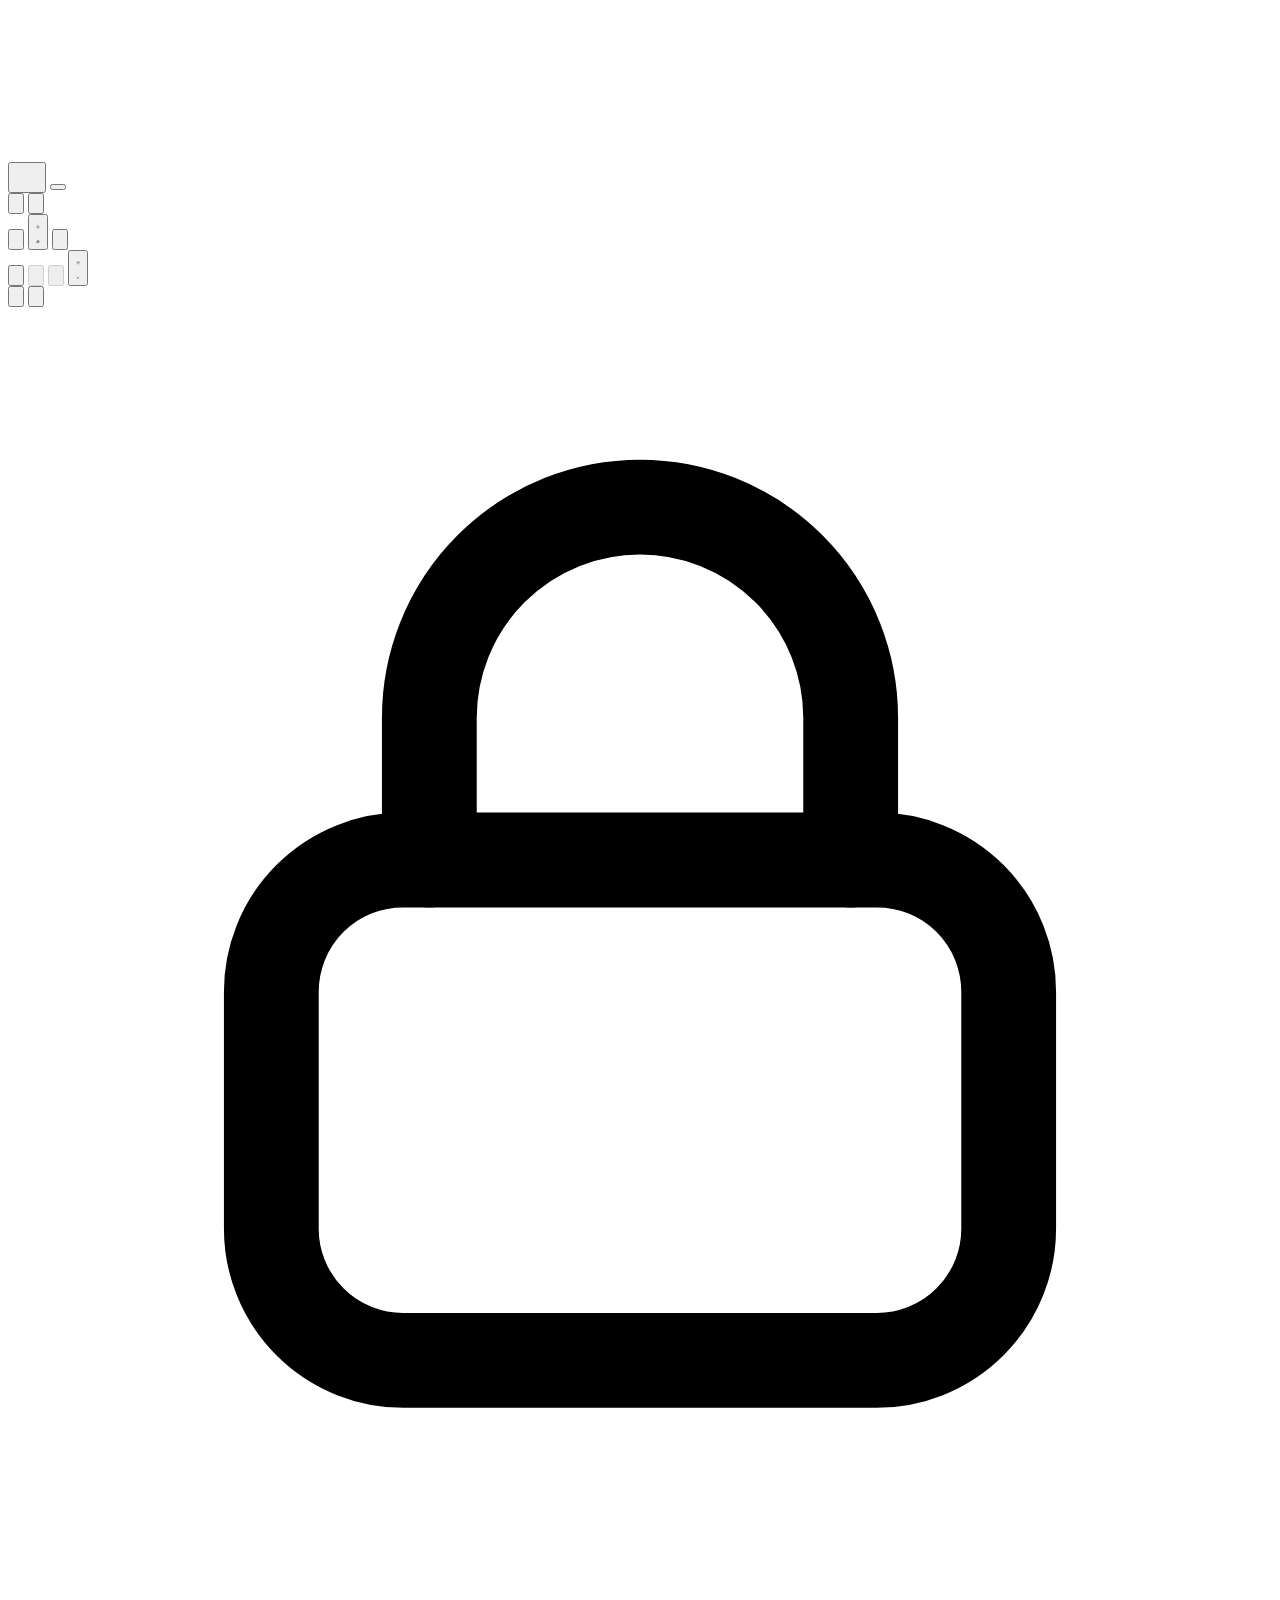
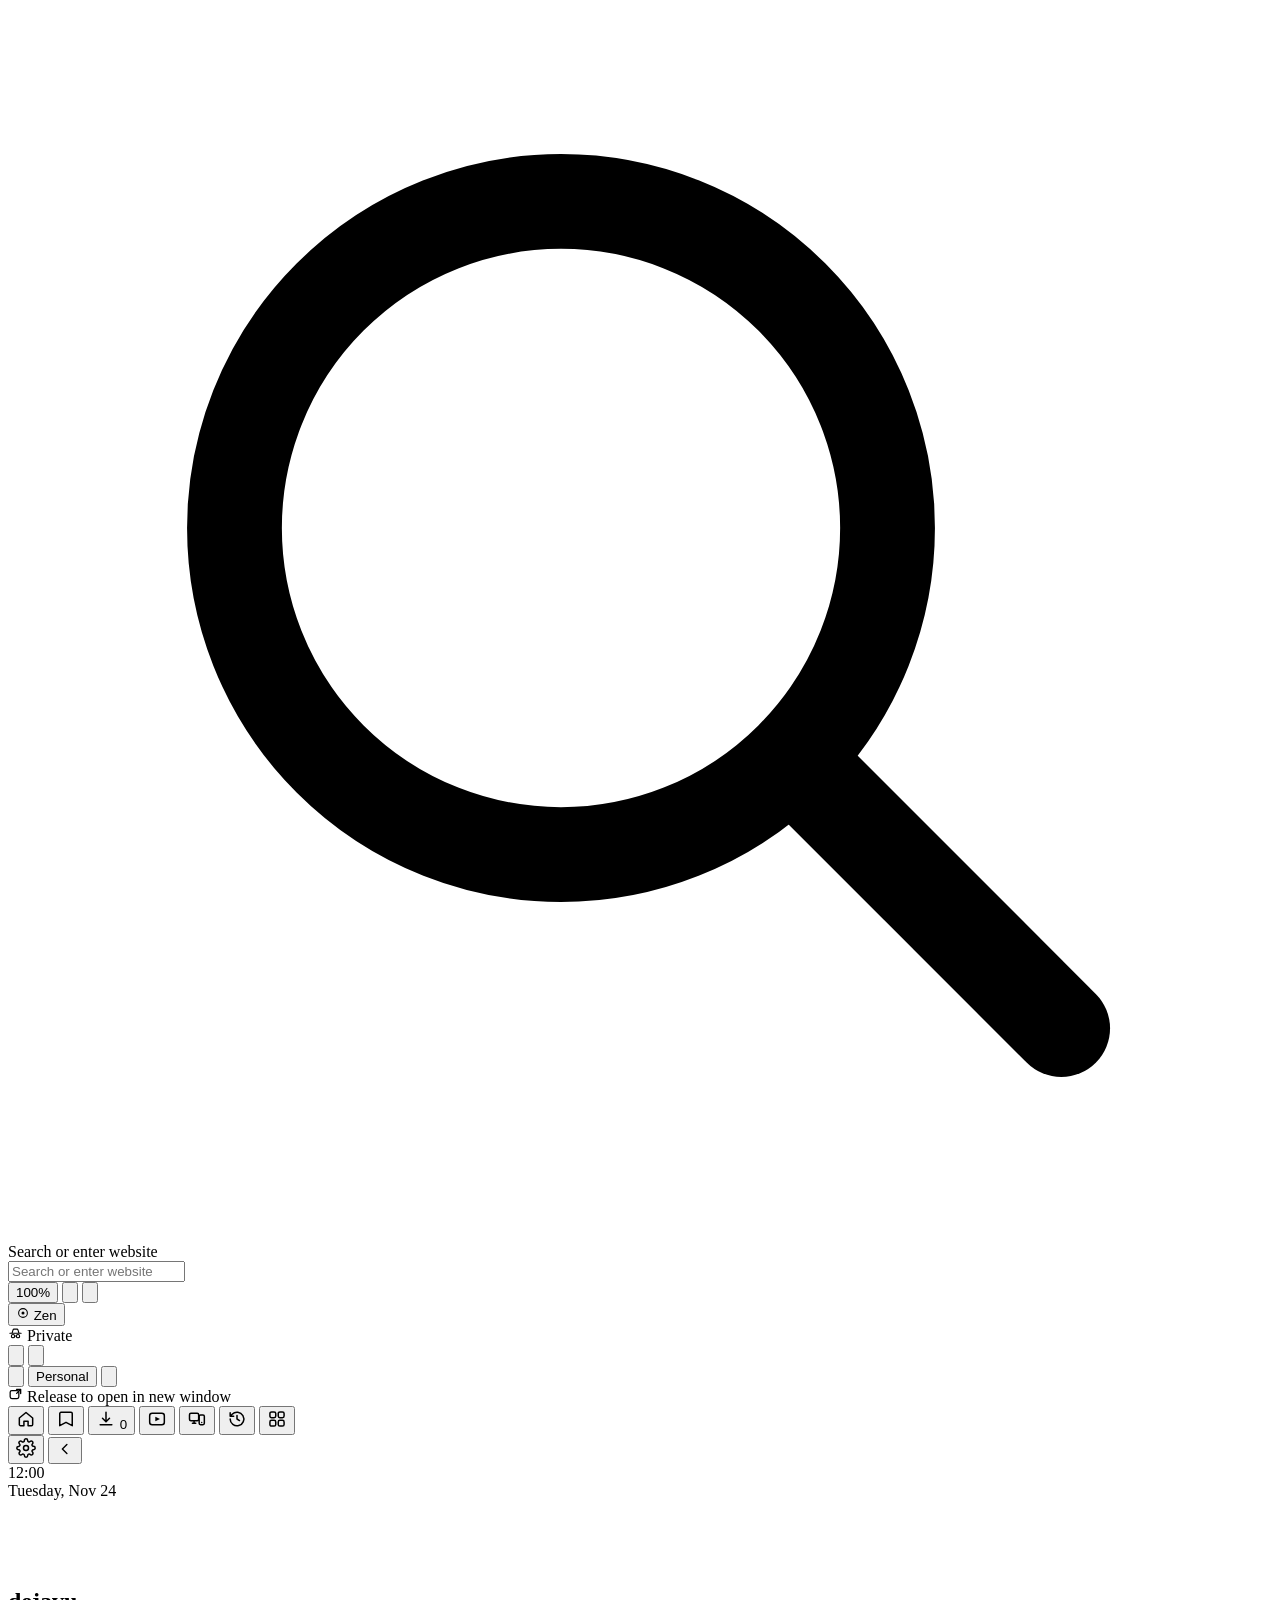
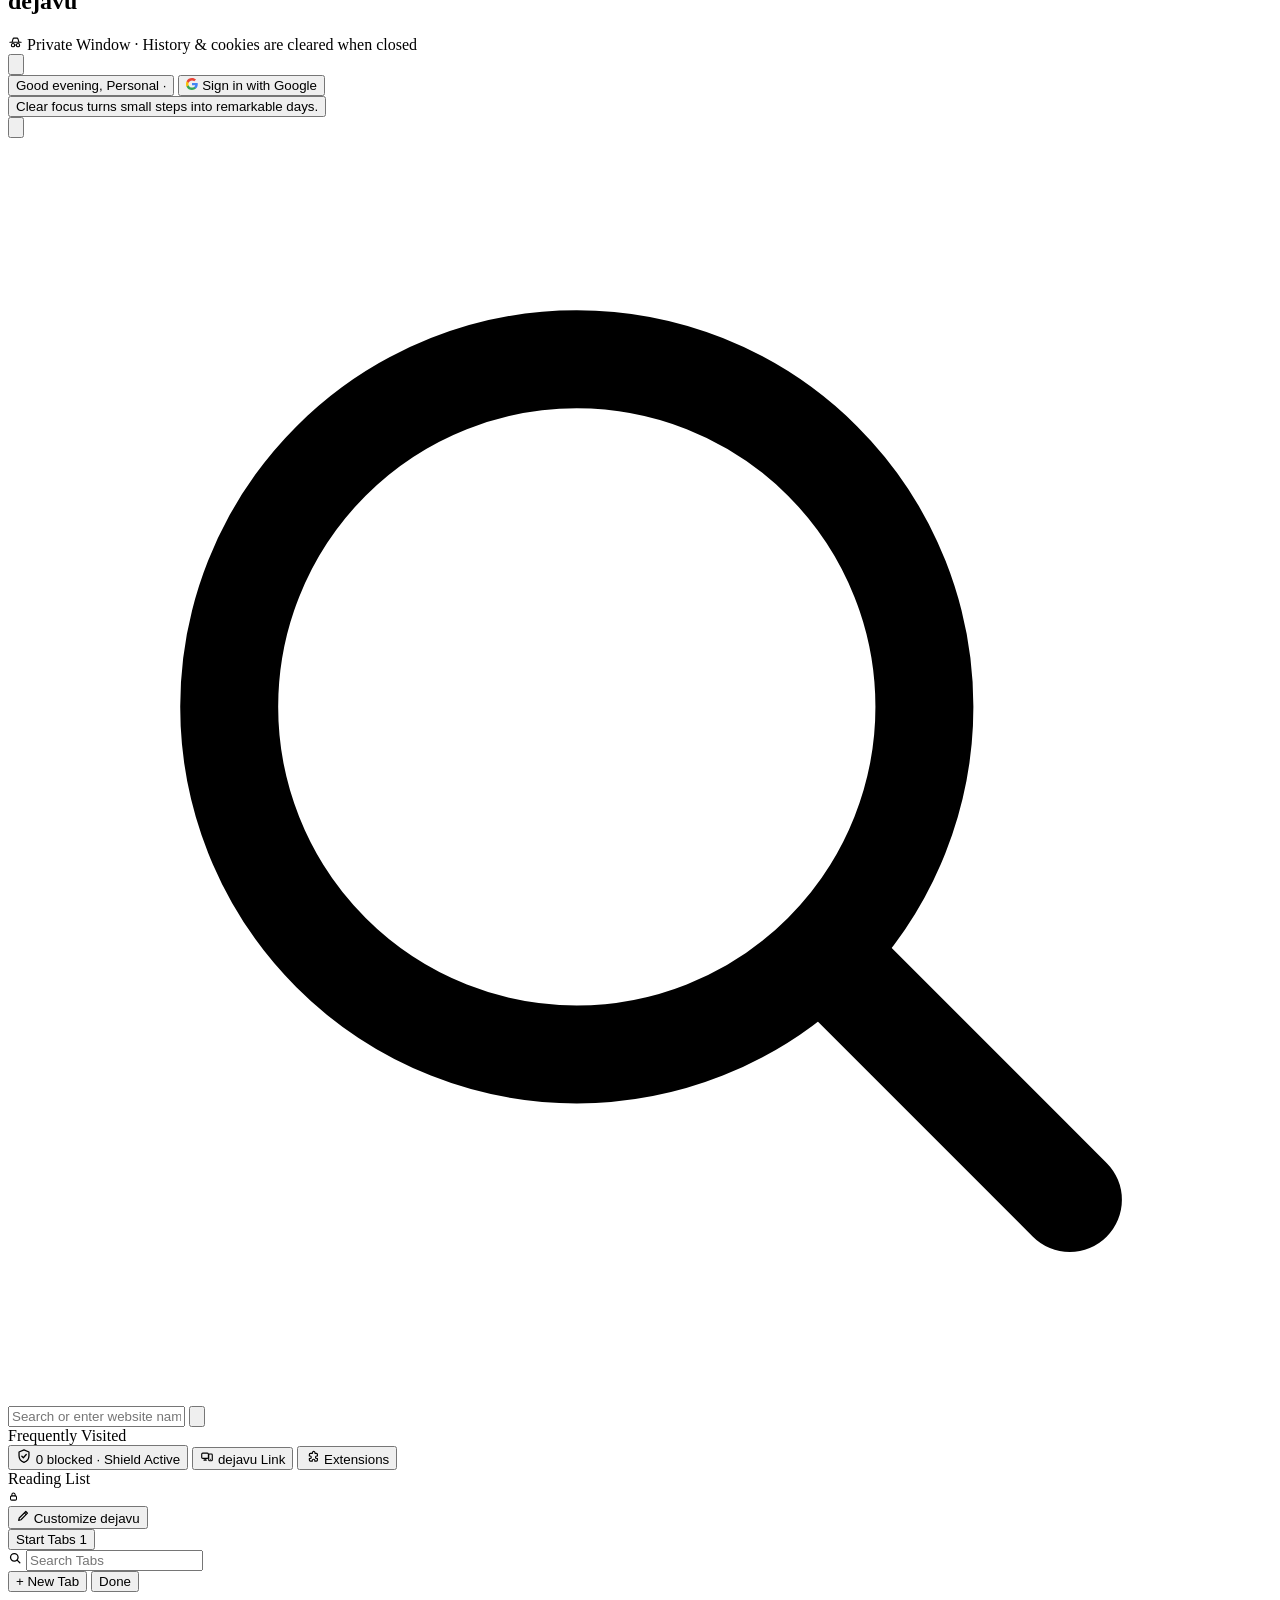
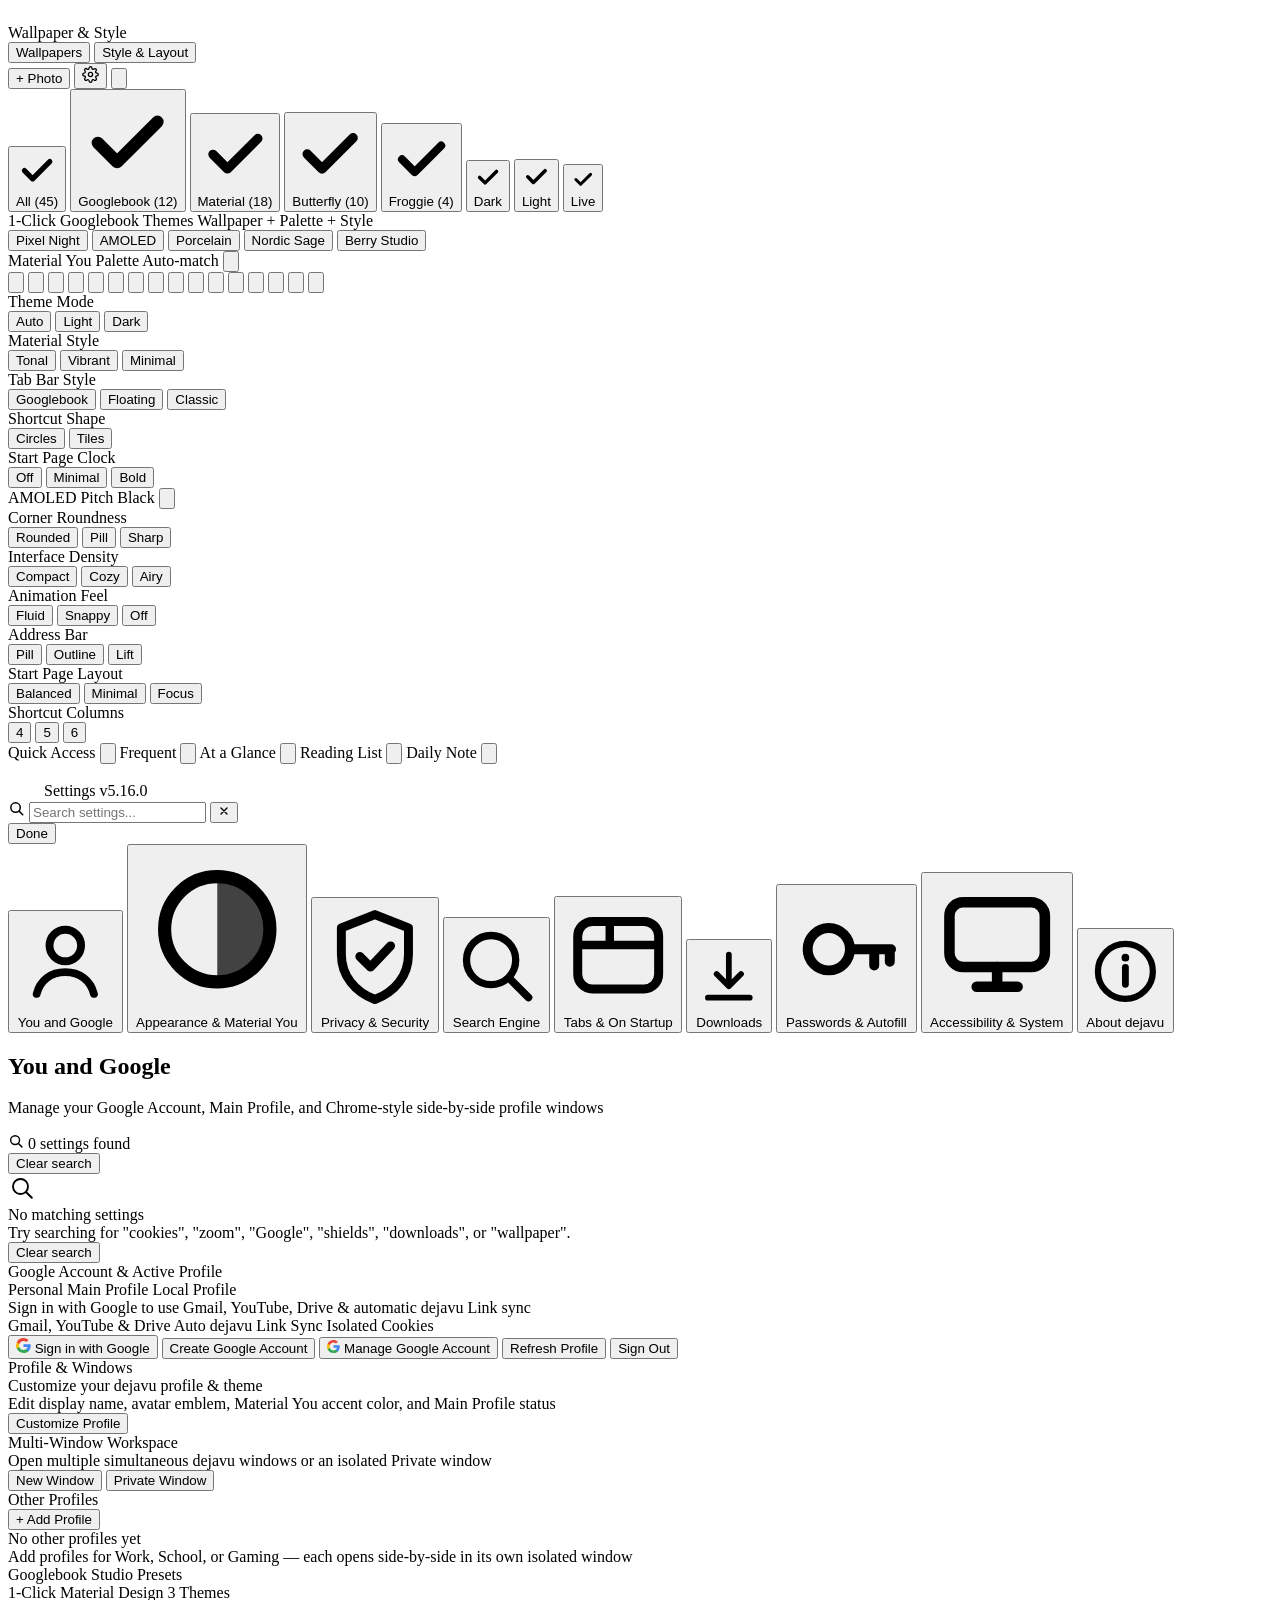
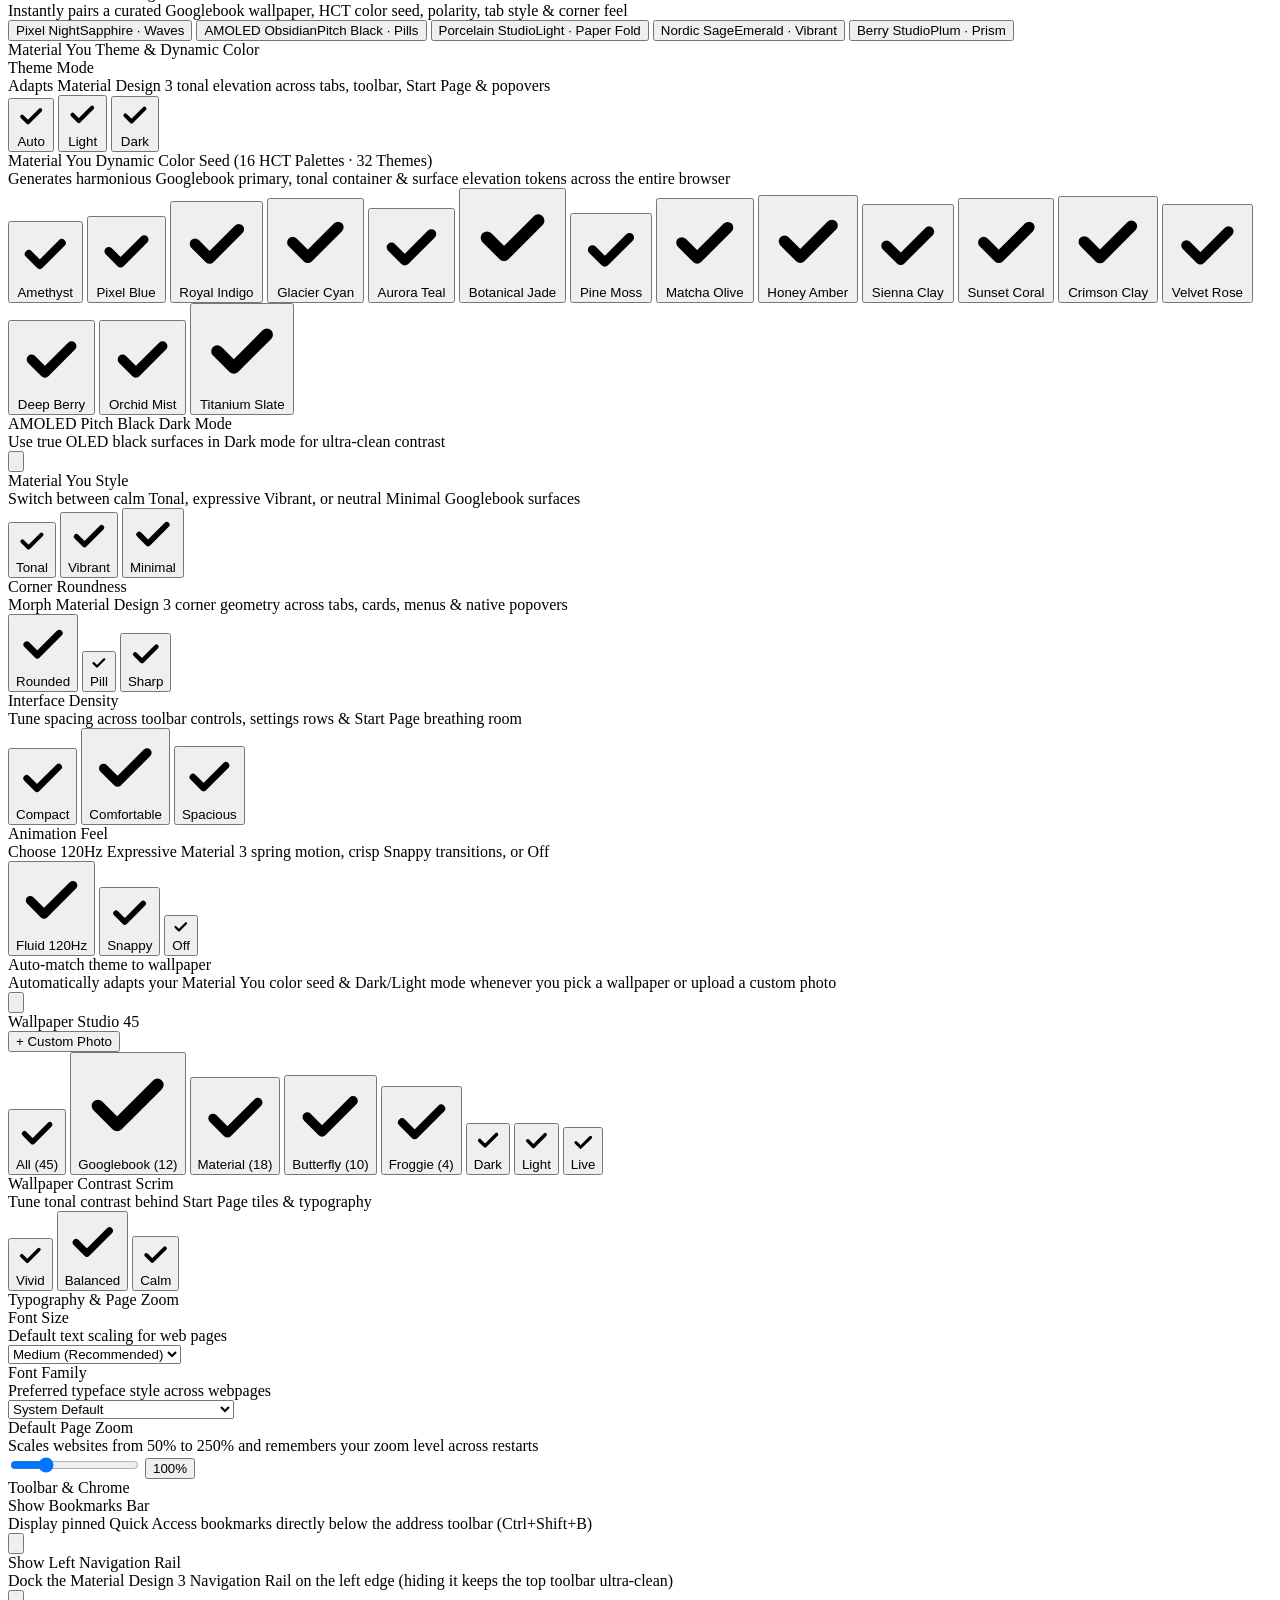
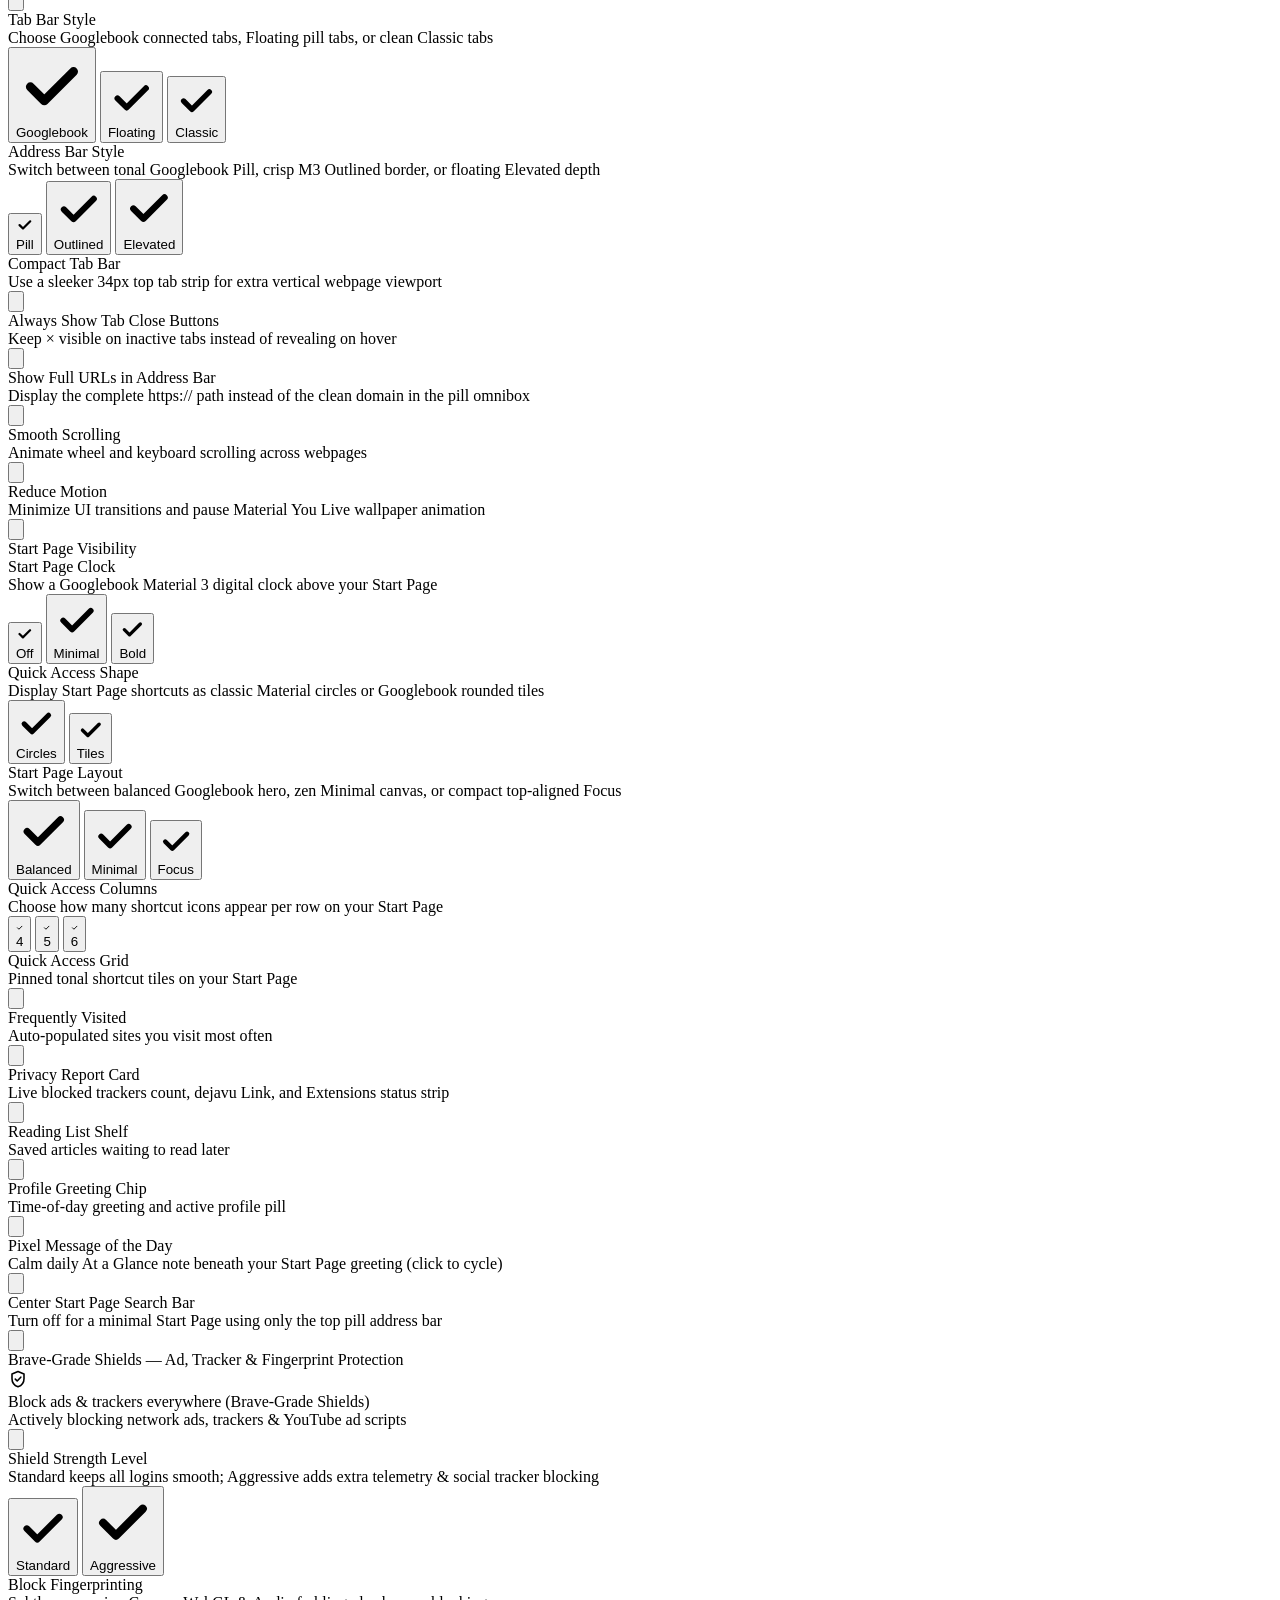
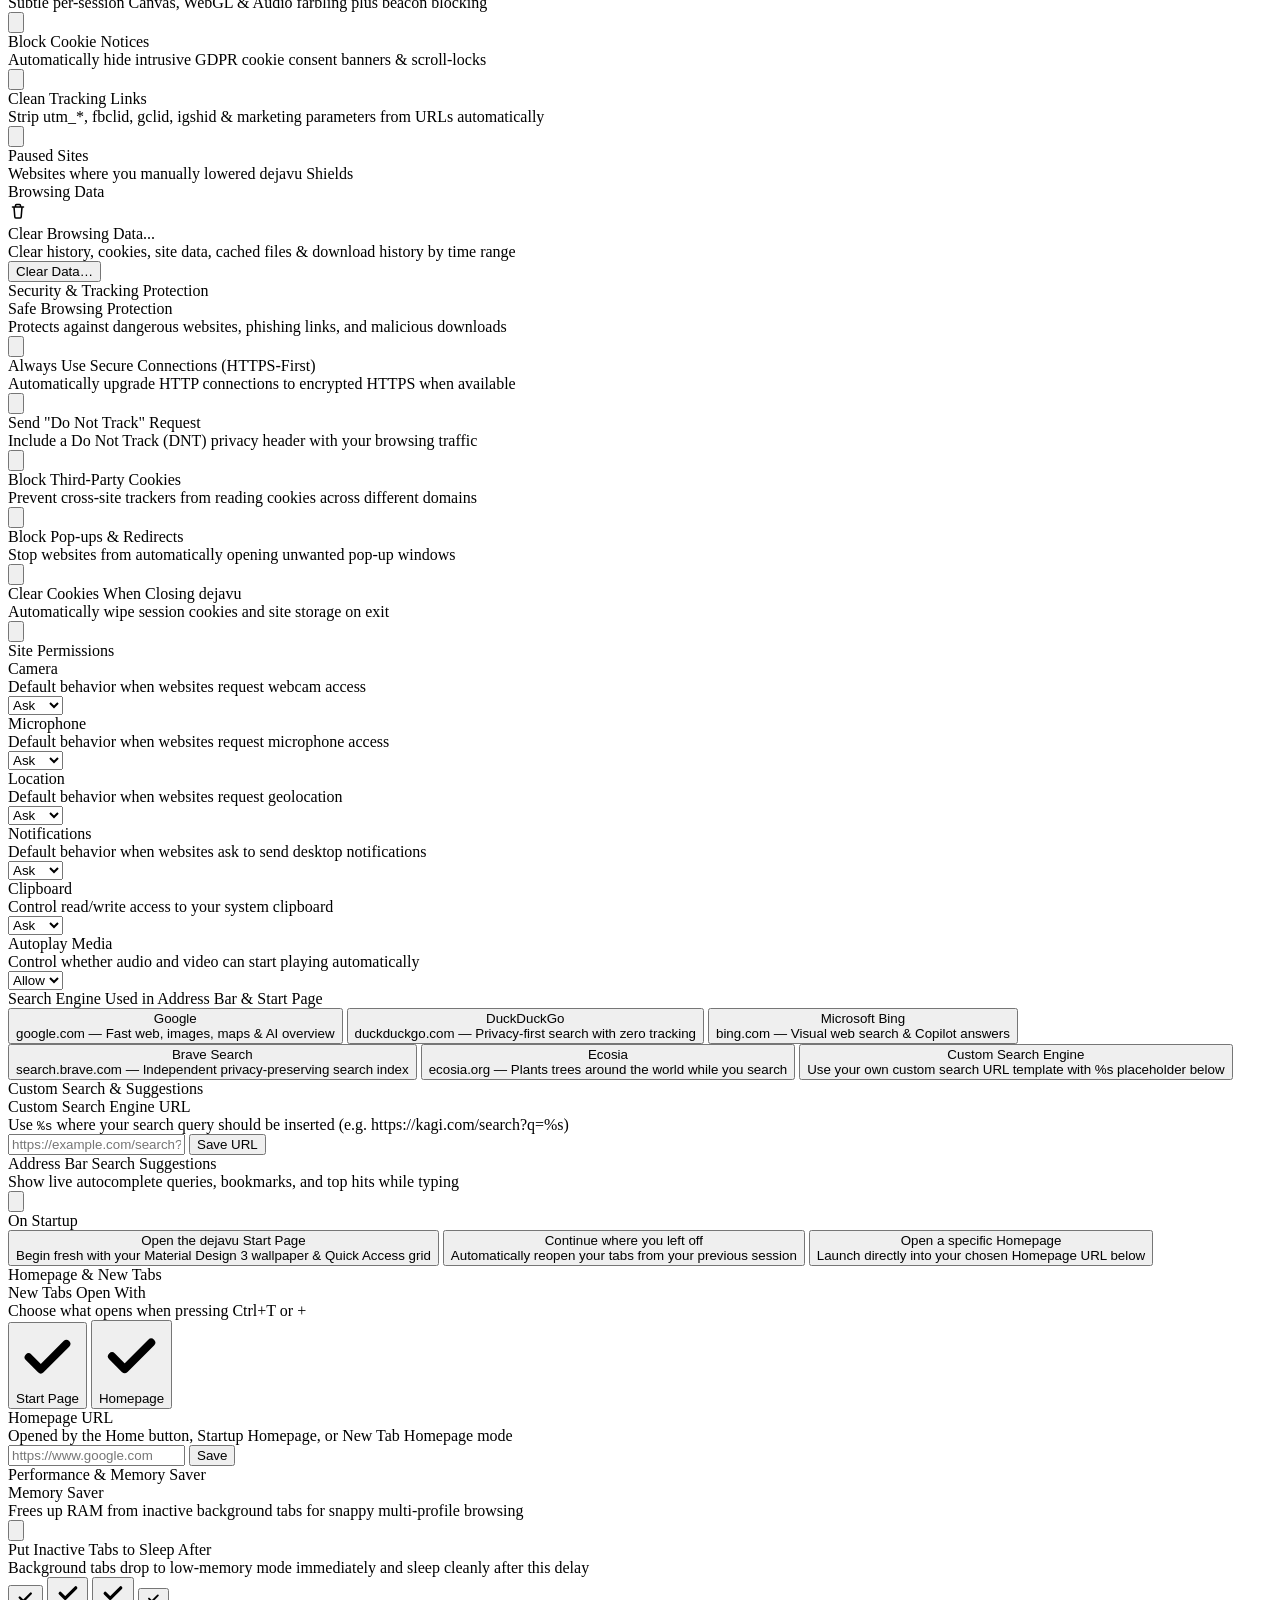
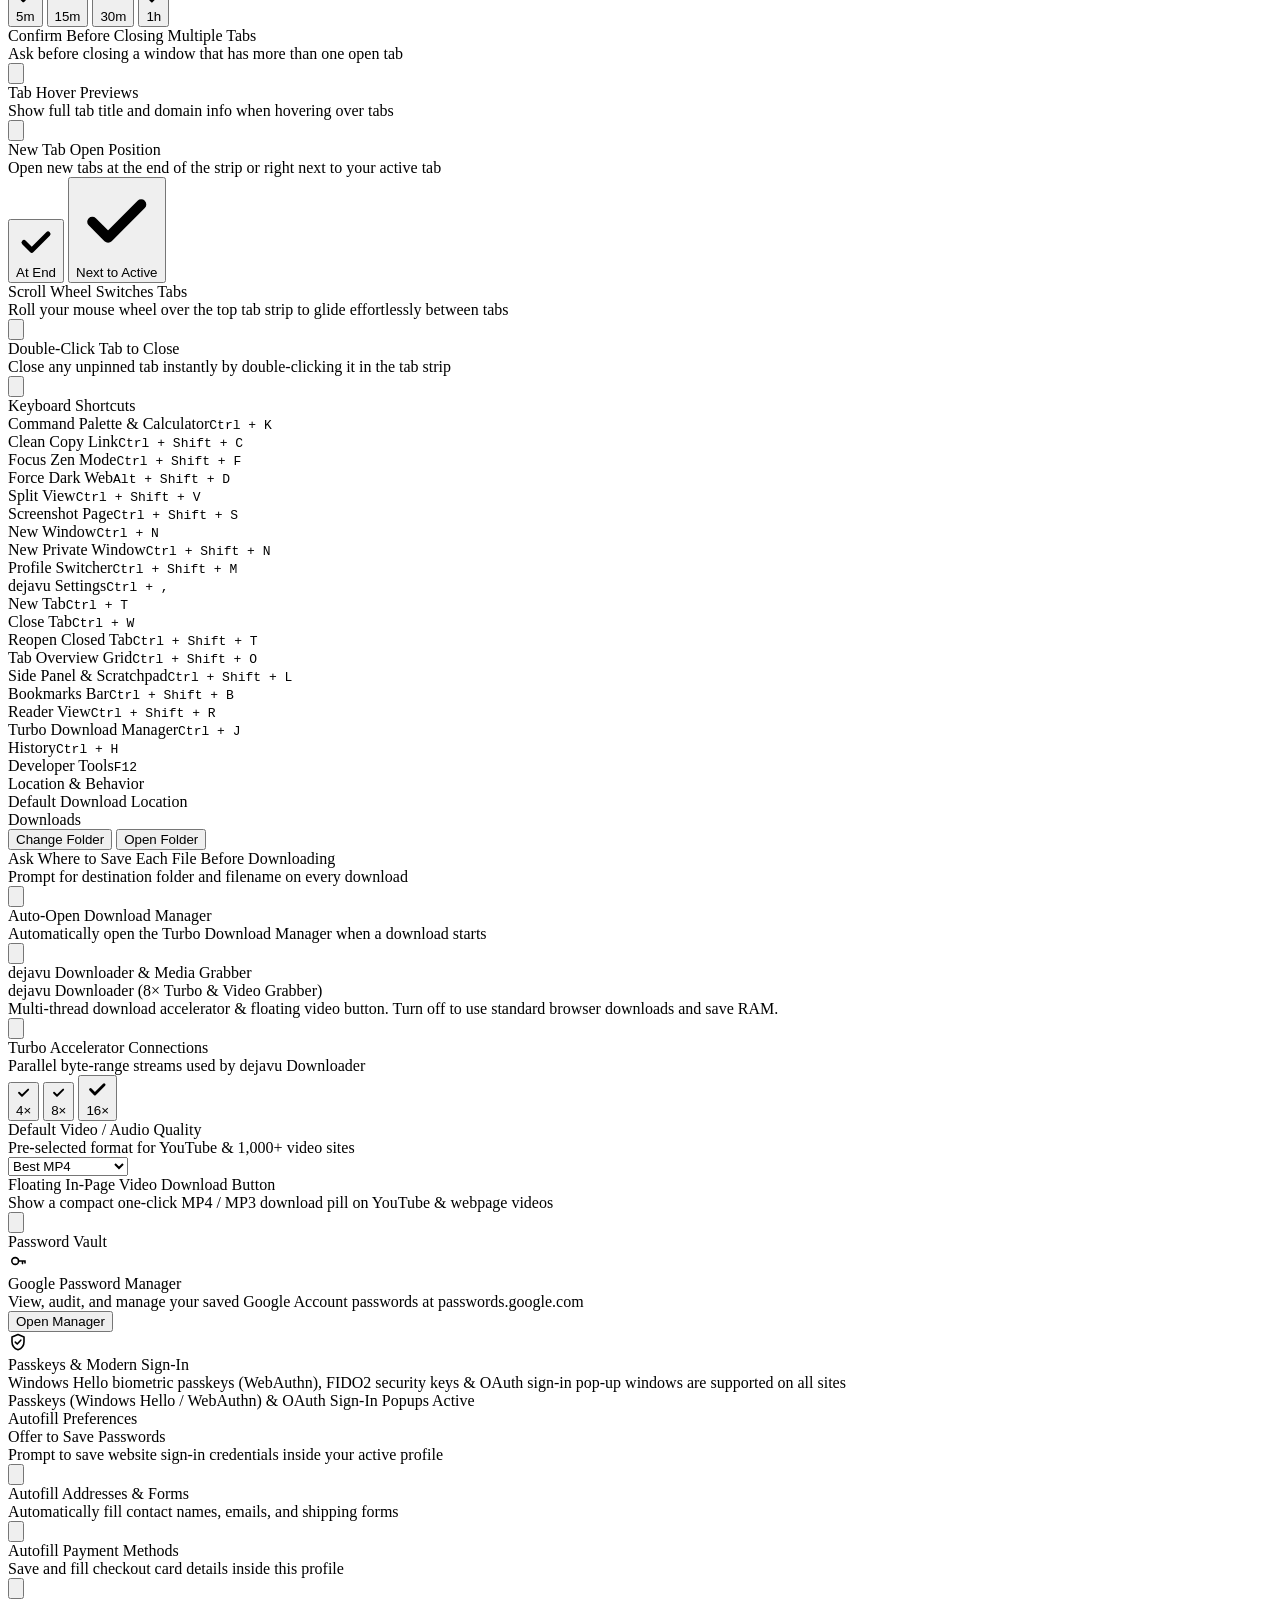
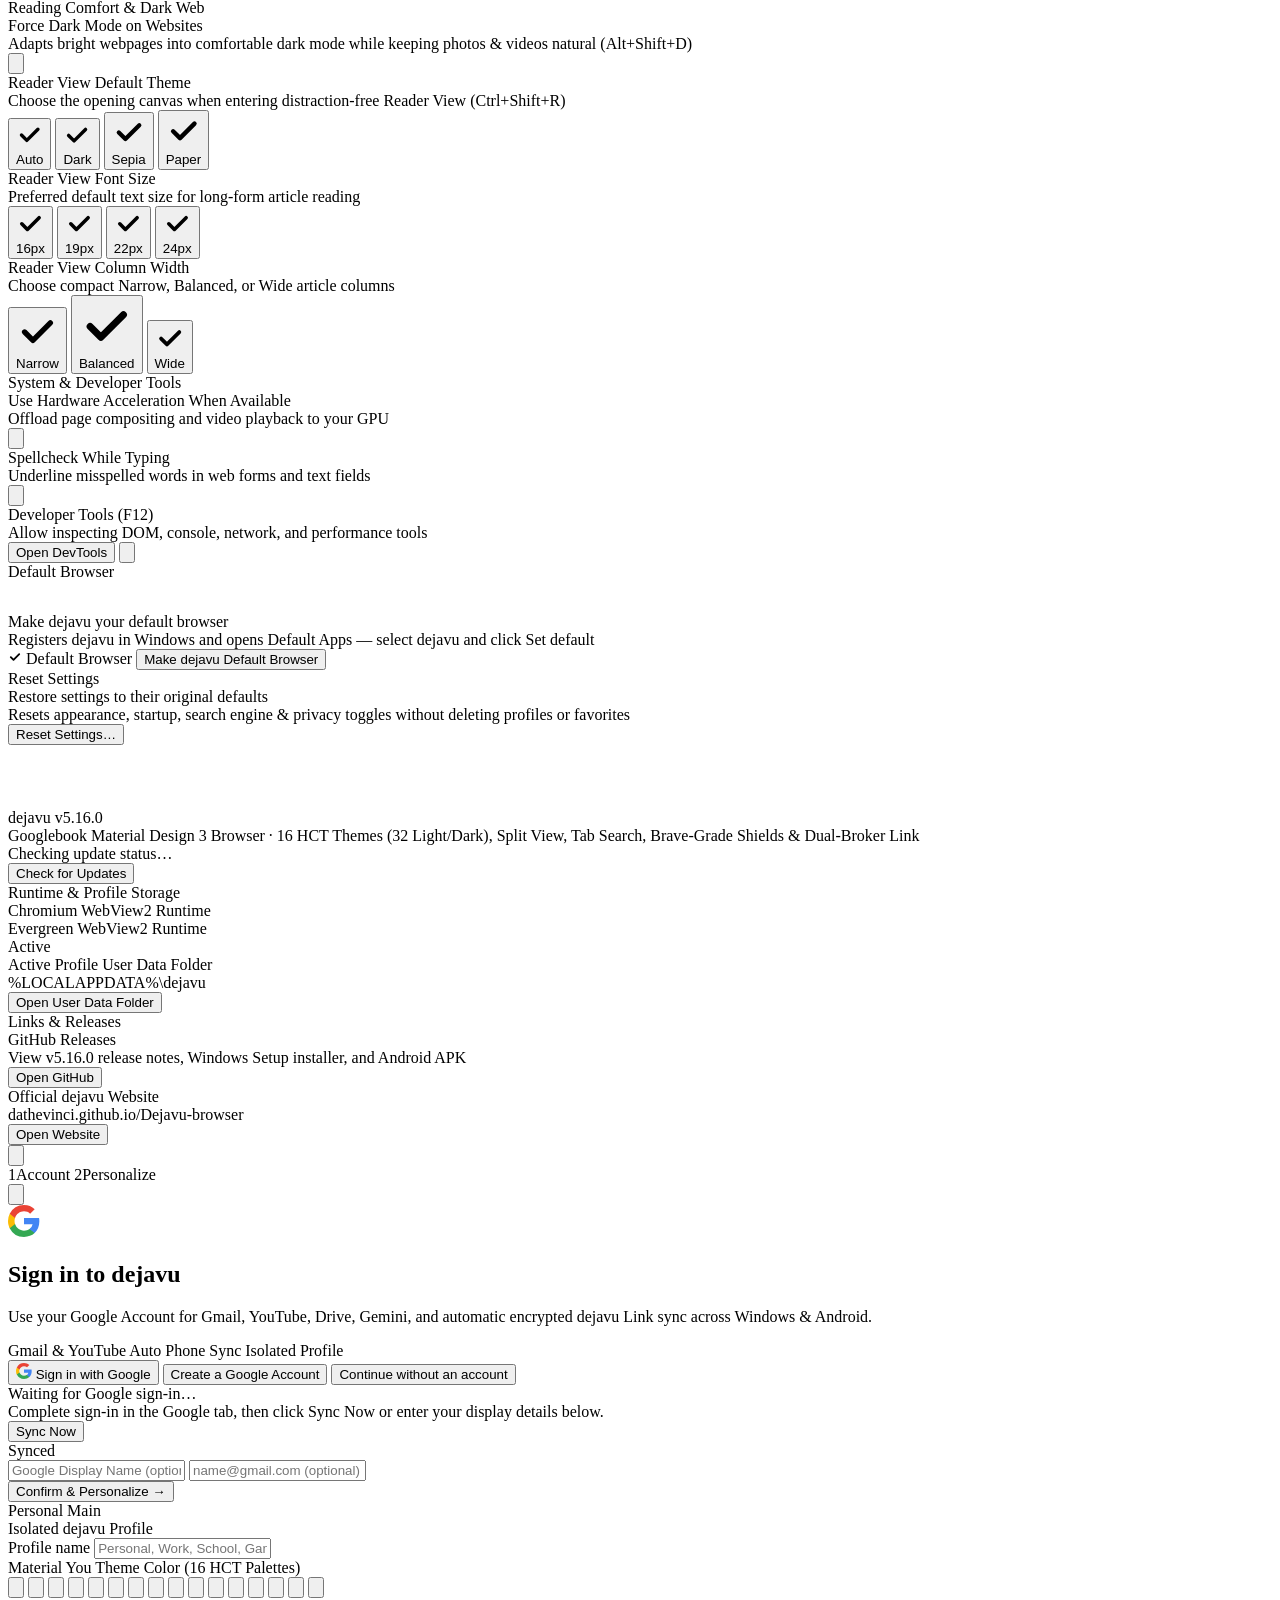
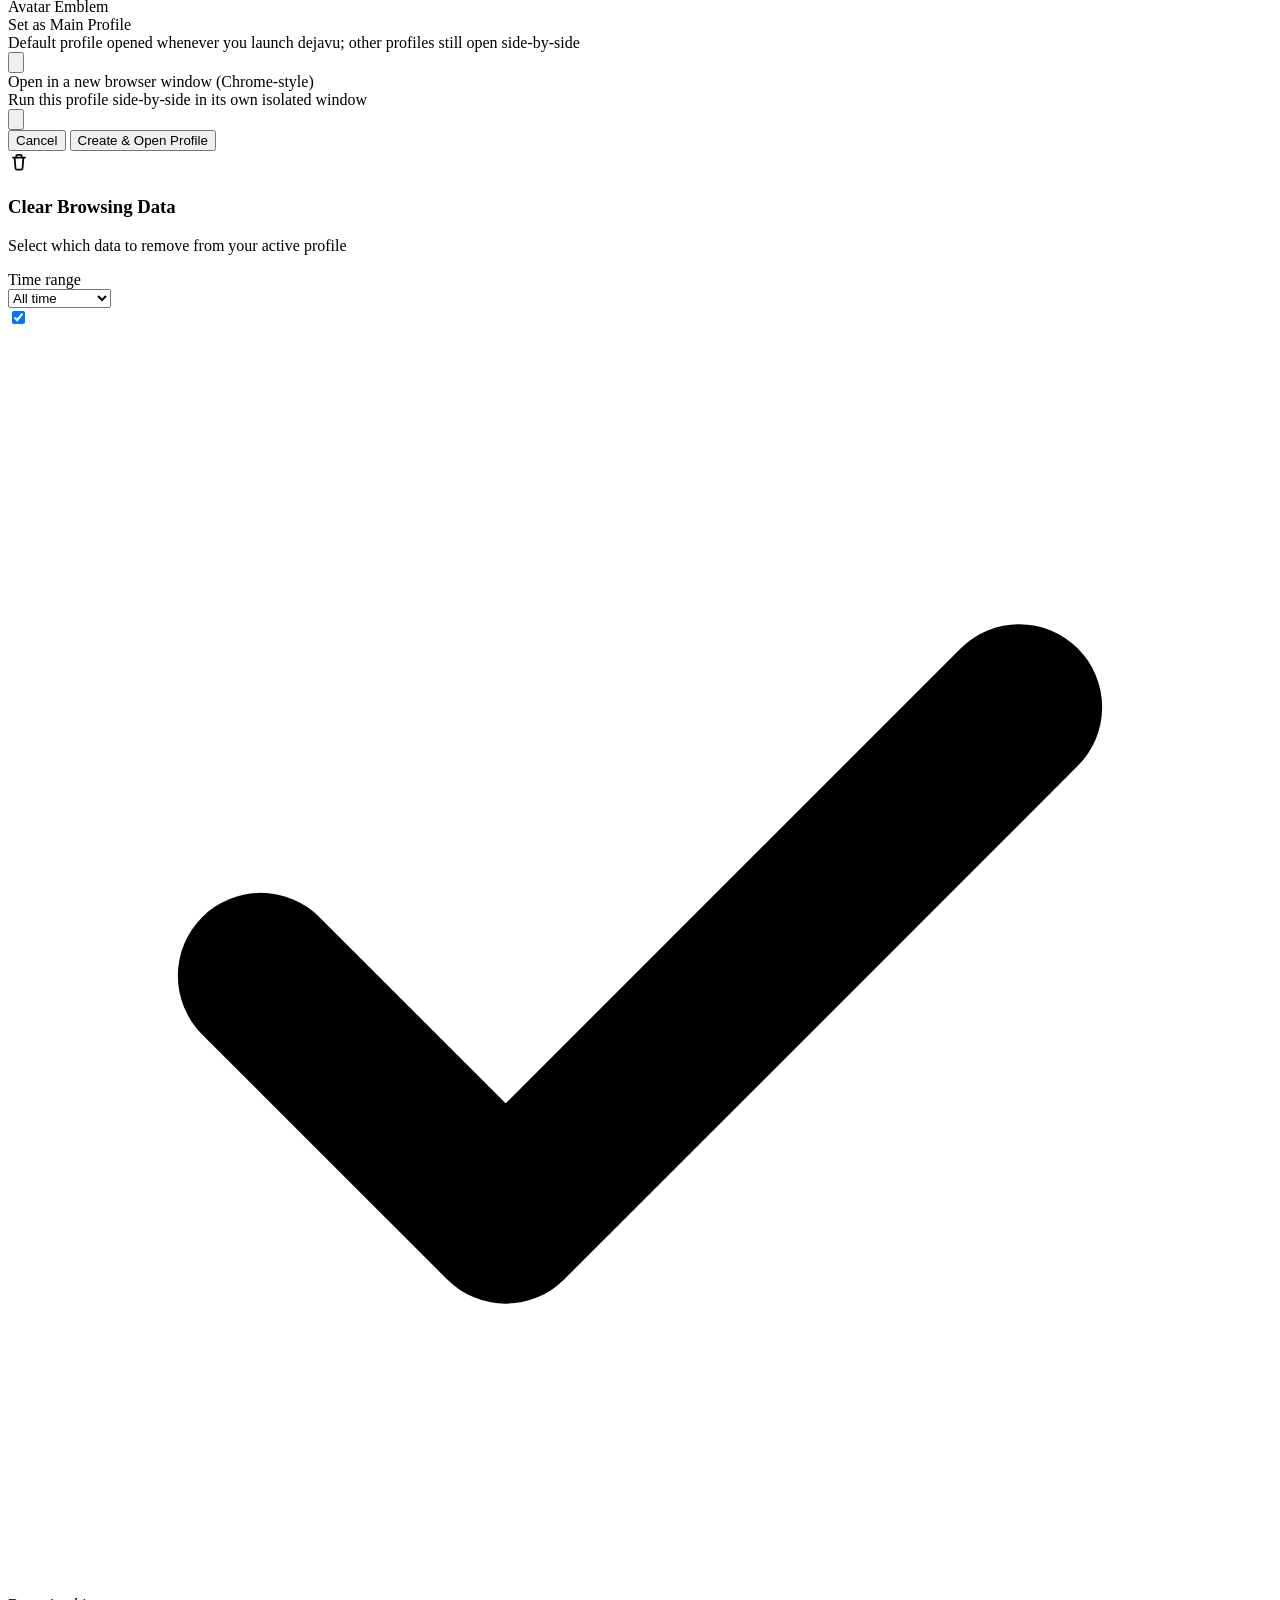
==== commit aeea520c: "Release v5.16.0: Power Productivity Features, Browsing Customizations & 120Hz Fluidity" ====
--- a/ui/index.html
+++ b/ui/index.html
@@ -135,6 +135,11 @@
 
       <!-- Right: Calm ChromeOS Material Design 3 Dock (Split View, Downloads, Extensions, Profile, Menu) -->
       <div class="toolbar-right">
+        <button type="button" id="btn-zen-pill" class="zen-badge-pill hidden" title="Focus Zen Mode active — Click or press Ctrl+Shift+F to exit">
+          <svg viewBox="0 0 24 24" width="14" height="14" fill="none" aria-hidden="true"><circle cx="12" cy="12" r="7.5" stroke="currentColor" stroke-width="1.8"/><circle cx="12" cy="12" r="2.6" fill="currentColor"/></svg>
+          <span>Zen</span>
+        </button>
+
         <div id="private-badge-pill" class="private-badge-pill hidden" title="Private Browsing Window — History and cookies are not saved">
           <svg viewBox="0 0 24 24" width="15" height="15" fill="none" aria-hidden="true">
             <path d="M3 11.5h18M6.5 11.5l1.6-5.4a1.5 1.5 0 0 1 1.45-1.1h4.9a1.5 1.5 0 0 1 1.45 1.1l1.6 5.4" stroke="currentColor" stroke-width="1.8" stroke-linecap="round" stroke-linejoin="round"/>
@@ -724,7 +729,7 @@
               <path d="M32 19.5C33.5 23.6 34.1 27.8 33.8 33.4C33.5 39.0 32.9 45.2 32 47.6C31.1 45.2 30.5 39.0 30.2 33.4C29.9 27.8 30.5 23.6 32 19.5Z" fill="var(--md-on-primary-container)"/>
             </svg>
             <span class="m3-appbar-title">Settings</span>
-            <span id="settings-version-sub" class="m3-tonal-badge">v5.15.0</span>
+            <span id="settings-version-sub" class="m3-tonal-badge">v5.16.0</span>
           </div>
 
           <div class="m3-appbar-search">
@@ -1747,6 +1752,30 @@
                         </div>
                         <button type="button" id="opt-tab-hover" class="liquid-switch m3-switch on" role="switch" aria-checked="true"><span class="switch-knob"><svg class="sw-check" viewBox="0 0 16 16" fill="none"><path d="M3.4 8.3l3.1 3.1 6.1-6.2" stroke="currentColor" stroke-width="2.2" stroke-linecap="round" stroke-linejoin="round"/></svg></span></button>
                       </div>
+                      <div class="opt-row">
+                        <div class="opt-meta">
+                          <div class="opt-title opt-row-title">New Tab Open Position</div>
+                          <div class="opt-desc">Open new tabs at the end of the strip or right next to your active tab</div>
+                        </div>
+                        <div class="m3-segmented compact opt-seg" id="opt-newtab-pos">
+                          <button type="button" class="m3-seg-btn opt-seg-btn active" data-val="end"><svg class="seg-check" viewBox="0 0 16 16" fill="none"><path d="M3.2 8.2l3.1 3.1 6.5-6.5" stroke="currentColor" stroke-width="2" stroke-linecap="round" stroke-linejoin="round"/></svg><span>At End</span></button>
+                          <button type="button" class="m3-seg-btn opt-seg-btn" data-val="after-active"><svg class="seg-check" viewBox="0 0 16 16" fill="none"><path d="M3.2 8.2l3.1 3.1 6.5-6.5" stroke="currentColor" stroke-width="2" stroke-linecap="round" stroke-linejoin="round"/></svg><span>Next to Active</span></button>
+                        </div>
+                      </div>
+                      <div class="opt-row">
+                        <div class="opt-meta">
+                          <div class="opt-title opt-row-title">Scroll Wheel Switches Tabs</div>
+                          <div class="opt-desc">Roll your mouse wheel over the top tab strip to glide effortlessly between tabs</div>
+                        </div>
+                        <button type="button" id="opt-wheel-tabs" class="liquid-switch m3-switch on" role="switch" aria-checked="true"><span class="switch-knob"><svg class="sw-check" viewBox="0 0 16 16" fill="none"><path d="M3.4 8.3l3.1 3.1 6.1-6.2" stroke="currentColor" stroke-width="2.2" stroke-linecap="round" stroke-linejoin="round"/></svg></span></button>
+                      </div>
+                      <div class="opt-row">
+                        <div class="opt-meta">
+                          <div class="opt-title opt-row-title">Double-Click Tab to Close</div>
+                          <div class="opt-desc">Close any unpinned tab instantly by double-clicking it in the tab strip</div>
+                        </div>
+                        <button type="button" id="opt-dblclick-close" class="liquid-switch m3-switch" role="switch" aria-checked="false"><span class="switch-knob"><svg class="sw-check" viewBox="0 0 16 16" fill="none"><path d="M3.4 8.3l3.1 3.1 6.1-6.2" stroke="currentColor" stroke-width="2.2" stroke-linecap="round" stroke-linejoin="round"/></svg></span></button>
+                      </div>
                     </div>
                   </div>
 
@@ -1754,6 +1783,12 @@
                     <div class="m3-pref-heading">Keyboard Shortcuts</div>
                     <div class="m3-pref-card">
                       <div class="shortcuts-ref-grid">
+                        <div class="kbd-row"><span>Command Palette &amp; Calculator</span><kbd>Ctrl + K</kbd></div>
+                        <div class="kbd-row"><span>Clean Copy Link</span><kbd>Ctrl + Shift + C</kbd></div>
+                        <div class="kbd-row"><span>Focus Zen Mode</span><kbd>Ctrl + Shift + F</kbd></div>
+                        <div class="kbd-row"><span>Force Dark Web</span><kbd>Alt + Shift + D</kbd></div>
+                        <div class="kbd-row"><span>Split View</span><kbd>Ctrl + Shift + V</kbd></div>
+                        <div class="kbd-row"><span>Screenshot Page</span><kbd>Ctrl + Shift + S</kbd></div>
                         <div class="kbd-row"><span>New Window</span><kbd>Ctrl + N</kbd></div>
                         <div class="kbd-row"><span>New Private Window</span><kbd>Ctrl + Shift + N</kbd></div>
                         <div class="kbd-row"><span>Profile Switcher</span><kbd>Ctrl + Shift + M</kbd></div>
@@ -1762,7 +1797,7 @@
                         <div class="kbd-row"><span>Close Tab</span><kbd>Ctrl + W</kbd></div>
                         <div class="kbd-row"><span>Reopen Closed Tab</span><kbd>Ctrl + Shift + T</kbd></div>
                         <div class="kbd-row"><span>Tab Overview Grid</span><kbd>Ctrl + Shift + O</kbd></div>
-                        <div class="kbd-row"><span>Side Panel</span><kbd>Ctrl + Shift + L</kbd></div>
+                        <div class="kbd-row"><span>Side Panel &amp; Scratchpad</span><kbd>Ctrl + Shift + L</kbd></div>
                         <div class="kbd-row"><span>Bookmarks Bar</span><kbd>Ctrl + Shift + B</kbd></div>
                         <div class="kbd-row"><span>Reader View</span><kbd>Ctrl + Shift + R</kbd></div>
                         <div class="kbd-row"><span>Turbo Download Manager</span><kbd>Ctrl + J</kbd></div>
@@ -1917,6 +1952,54 @@
                      Category 8: Accessibility & System
                      ========================================================= -->
                 <div class="settings-pane hidden" data-pane-body="system" data-cat-label="Accessibility & System">
+                  <div class="m3-pref-section opt-group">
+                    <div class="m3-pref-heading">Reading Comfort &amp; Dark Web</div>
+                    <div class="m3-pref-card">
+                      <div class="opt-row">
+                        <div class="opt-meta">
+                          <div class="opt-title opt-row-title">Force Dark Mode on Websites</div>
+                          <div class="opt-desc">Adapts bright webpages into comfortable dark mode while keeping photos &amp; videos natural (Alt+Shift+D)</div>
+                        </div>
+                        <button type="button" id="opt-force-dark-web" class="liquid-switch m3-switch" role="switch" aria-checked="false"><span class="switch-knob"><svg class="sw-check" viewBox="0 0 16 16" fill="none"><path d="M3.4 8.3l3.1 3.1 6.1-6.2" stroke="currentColor" stroke-width="2.2" stroke-linecap="round" stroke-linejoin="round"/></svg></span></button>
+                      </div>
+                      <div class="opt-row">
+                        <div class="opt-meta">
+                          <div class="opt-title opt-row-title">Reader View Default Theme</div>
+                          <div class="opt-desc">Choose the opening canvas when entering distraction-free Reader View (Ctrl+Shift+R)</div>
+                        </div>
+                        <div class="m3-segmented compact opt-seg" id="opt-reader-theme">
+                          <button type="button" class="m3-seg-btn opt-seg-btn active" data-val="auto"><svg class="seg-check" viewBox="0 0 16 16" fill="none"><path d="M3.2 8.2l3.1 3.1 6.5-6.5" stroke="currentColor" stroke-width="2" stroke-linecap="round" stroke-linejoin="round"/></svg><span>Auto</span></button>
+                          <button type="button" class="m3-seg-btn opt-seg-btn" data-val="dark"><svg class="seg-check" viewBox="0 0 16 16" fill="none"><path d="M3.2 8.2l3.1 3.1 6.5-6.5" stroke="currentColor" stroke-width="2" stroke-linecap="round" stroke-linejoin="round"/></svg><span>Dark</span></button>
+                          <button type="button" class="m3-seg-btn opt-seg-btn" data-val="sepia"><svg class="seg-check" viewBox="0 0 16 16" fill="none"><path d="M3.2 8.2l3.1 3.1 6.5-6.5" stroke="currentColor" stroke-width="2" stroke-linecap="round" stroke-linejoin="round"/></svg><span>Sepia</span></button>
+                          <button type="button" class="m3-seg-btn opt-seg-btn" data-val="light"><svg class="seg-check" viewBox="0 0 16 16" fill="none"><path d="M3.2 8.2l3.1 3.1 6.5-6.5" stroke="currentColor" stroke-width="2" stroke-linecap="round" stroke-linejoin="round"/></svg><span>Paper</span></button>
+                        </div>
+                      </div>
+                      <div class="opt-row">
+                        <div class="opt-meta">
+                          <div class="opt-title opt-row-title">Reader View Font Size</div>
+                          <div class="opt-desc">Preferred default text size for long-form article reading</div>
+                        </div>
+                        <div class="m3-segmented compact opt-seg" id="opt-reader-fontsize">
+                          <button type="button" class="m3-seg-btn opt-seg-btn" data-val="16"><svg class="seg-check" viewBox="0 0 16 16" fill="none"><path d="M3.2 8.2l3.1 3.1 6.5-6.5" stroke="currentColor" stroke-width="2" stroke-linecap="round" stroke-linejoin="round"/></svg><span>16px</span></button>
+                          <button type="button" class="m3-seg-btn opt-seg-btn active" data-val="19"><svg class="seg-check" viewBox="0 0 16 16" fill="none"><path d="M3.2 8.2l3.1 3.1 6.5-6.5" stroke="currentColor" stroke-width="2" stroke-linecap="round" stroke-linejoin="round"/></svg><span>19px</span></button>
+                          <button type="button" class="m3-seg-btn opt-seg-btn" data-val="22"><svg class="seg-check" viewBox="0 0 16 16" fill="none"><path d="M3.2 8.2l3.1 3.1 6.5-6.5" stroke="currentColor" stroke-width="2" stroke-linecap="round" stroke-linejoin="round"/></svg><span>22px</span></button>
+                          <button type="button" class="m3-seg-btn opt-seg-btn" data-val="24"><svg class="seg-check" viewBox="0 0 16 16" fill="none"><path d="M3.2 8.2l3.1 3.1 6.5-6.5" stroke="currentColor" stroke-width="2" stroke-linecap="round" stroke-linejoin="round"/></svg><span>24px</span></button>
+                        </div>
+                      </div>
+                      <div class="opt-row">
+                        <div class="opt-meta">
+                          <div class="opt-title opt-row-title">Reader View Column Width</div>
+                          <div class="opt-desc">Choose compact Narrow, Balanced, or Wide article columns</div>
+                        </div>
+                        <div class="m3-segmented compact opt-seg" id="opt-reader-width">
+                          <button type="button" class="m3-seg-btn opt-seg-btn" data-val="narrow"><svg class="seg-check" viewBox="0 0 16 16" fill="none"><path d="M3.2 8.2l3.1 3.1 6.5-6.5" stroke="currentColor" stroke-width="2" stroke-linecap="round" stroke-linejoin="round"/></svg><span>Narrow</span></button>
+                          <button type="button" class="m3-seg-btn opt-seg-btn active" data-val="medium"><svg class="seg-check" viewBox="0 0 16 16" fill="none"><path d="M3.2 8.2l3.1 3.1 6.5-6.5" stroke="currentColor" stroke-width="2" stroke-linecap="round" stroke-linejoin="round"/></svg><span>Balanced</span></button>
+                          <button type="button" class="m3-seg-btn opt-seg-btn" data-val="wide"><svg class="seg-check" viewBox="0 0 16 16" fill="none"><path d="M3.2 8.2l3.1 3.1 6.5-6.5" stroke="currentColor" stroke-width="2" stroke-linecap="round" stroke-linejoin="round"/></svg><span>Wide</span></button>
+                        </div>
+                      </div>
+                    </div>
+                  </div>
+
                   <div class="m3-pref-section opt-group">
                     <div class="m3-pref-heading">System &amp; Developer Tools</div>
                     <div class="m3-pref-card">
@@ -2011,7 +2094,7 @@
                         </svg>
                       </div>
                       <div class="m3-about-copy">
-                        <div class="m3-about-title">dejavu <span id="about-ver-badge" class="m3-status-chip primary">v5.15.0</span></div>
+                        <div class="m3-about-title">dejavu <span id="about-ver-badge" class="m3-status-chip primary">v5.16.0</span></div>
                         <div class="m3-about-sub">Googlebook Material Design 3 Browser · 16 HCT Themes (32 Light/Dark), Split View, Tab Search, Brave-Grade Shields &amp; Dual-Broker Link</div>
                         <div id="about-update-status" class="m3-about-update-line">Checking update status…</div>
                       </div>
@@ -2045,7 +2128,7 @@
                       <div class="opt-row">
                         <div class="opt-meta">
                           <div class="opt-title opt-row-title">GitHub Releases</div>
-                          <div class="opt-desc">View v5.15.0 release notes, Windows Setup installer, and Android APK</div>
+                          <div class="opt-desc">View v5.16.0 release notes, Windows Setup installer, and Android APK</div>
                         </div>
                         <button type="button" id="btn-about-github" class="m3-btn m3-btn-outlined sm">Open GitHub</button>
                       </div>
@@ -2294,7 +2377,7 @@
     <section id="reset-confirm-overlay" class="m3-modal-scrim hidden" aria-label="Reset Settings">
       <div id="reset-confirm-modal" class="m3-dialog-card compact" role="dialog" aria-modal="true">
         <h3 class="m3-dialog-title">Reset dejavu settings?</h3>
-        <p class="m3-dialog-sub">This restores your theme, startup behavior, search engine, downloads, and privacy switches to dejavu v5.15.0 defaults. Your profiles, bookmarks, and Google sign-in stay untouched.</p>
+        <p class="m3-dialog-sub">This restores your theme, startup behavior, search engine, downloads, and privacy switches to dejavu v5.16.0 defaults. Your profiles, bookmarks, and Google sign-in stay untouched.</p>
         <div class="m3-dialog-actions">
           <button type="button" id="btn-reset-cancel" class="m3-btn m3-btn-text">Cancel</button>
           <button type="button" id="btn-reset-confirm" class="m3-btn m3-btn-danger">Reset Settings</button>
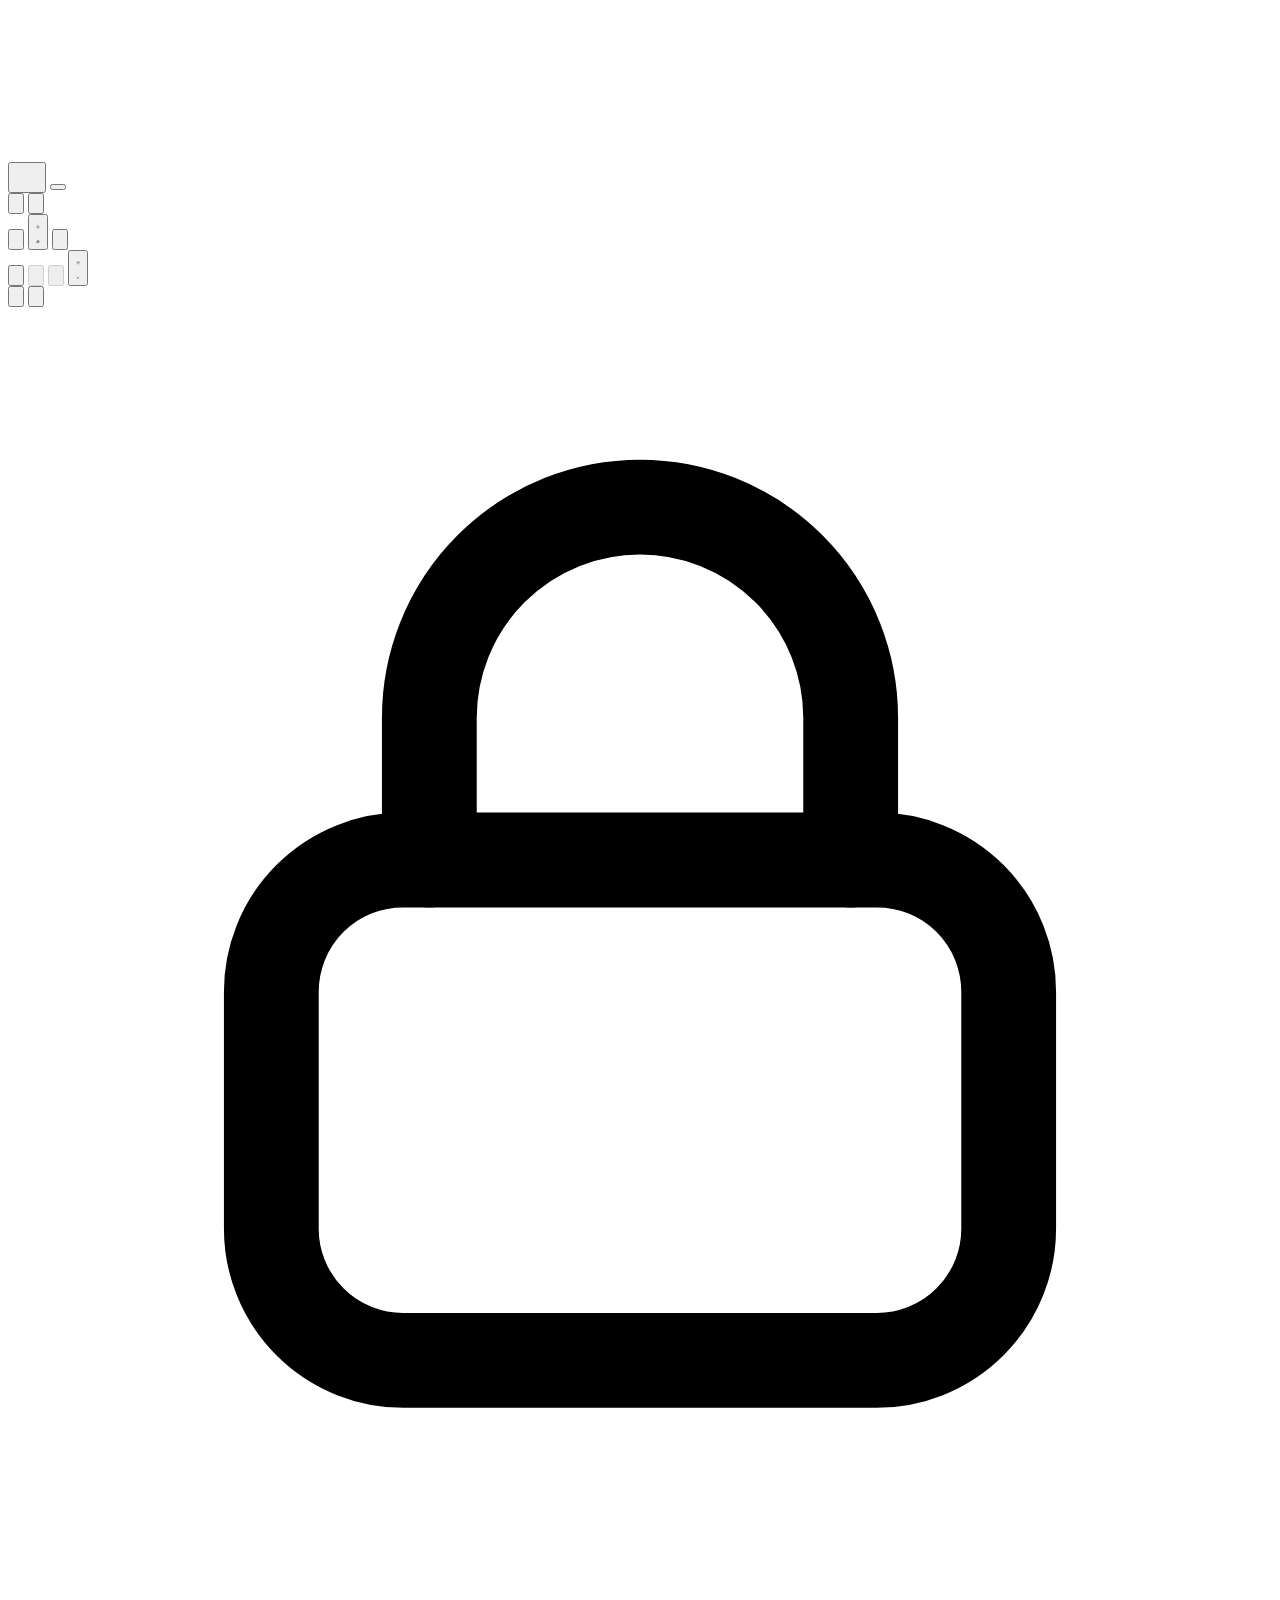
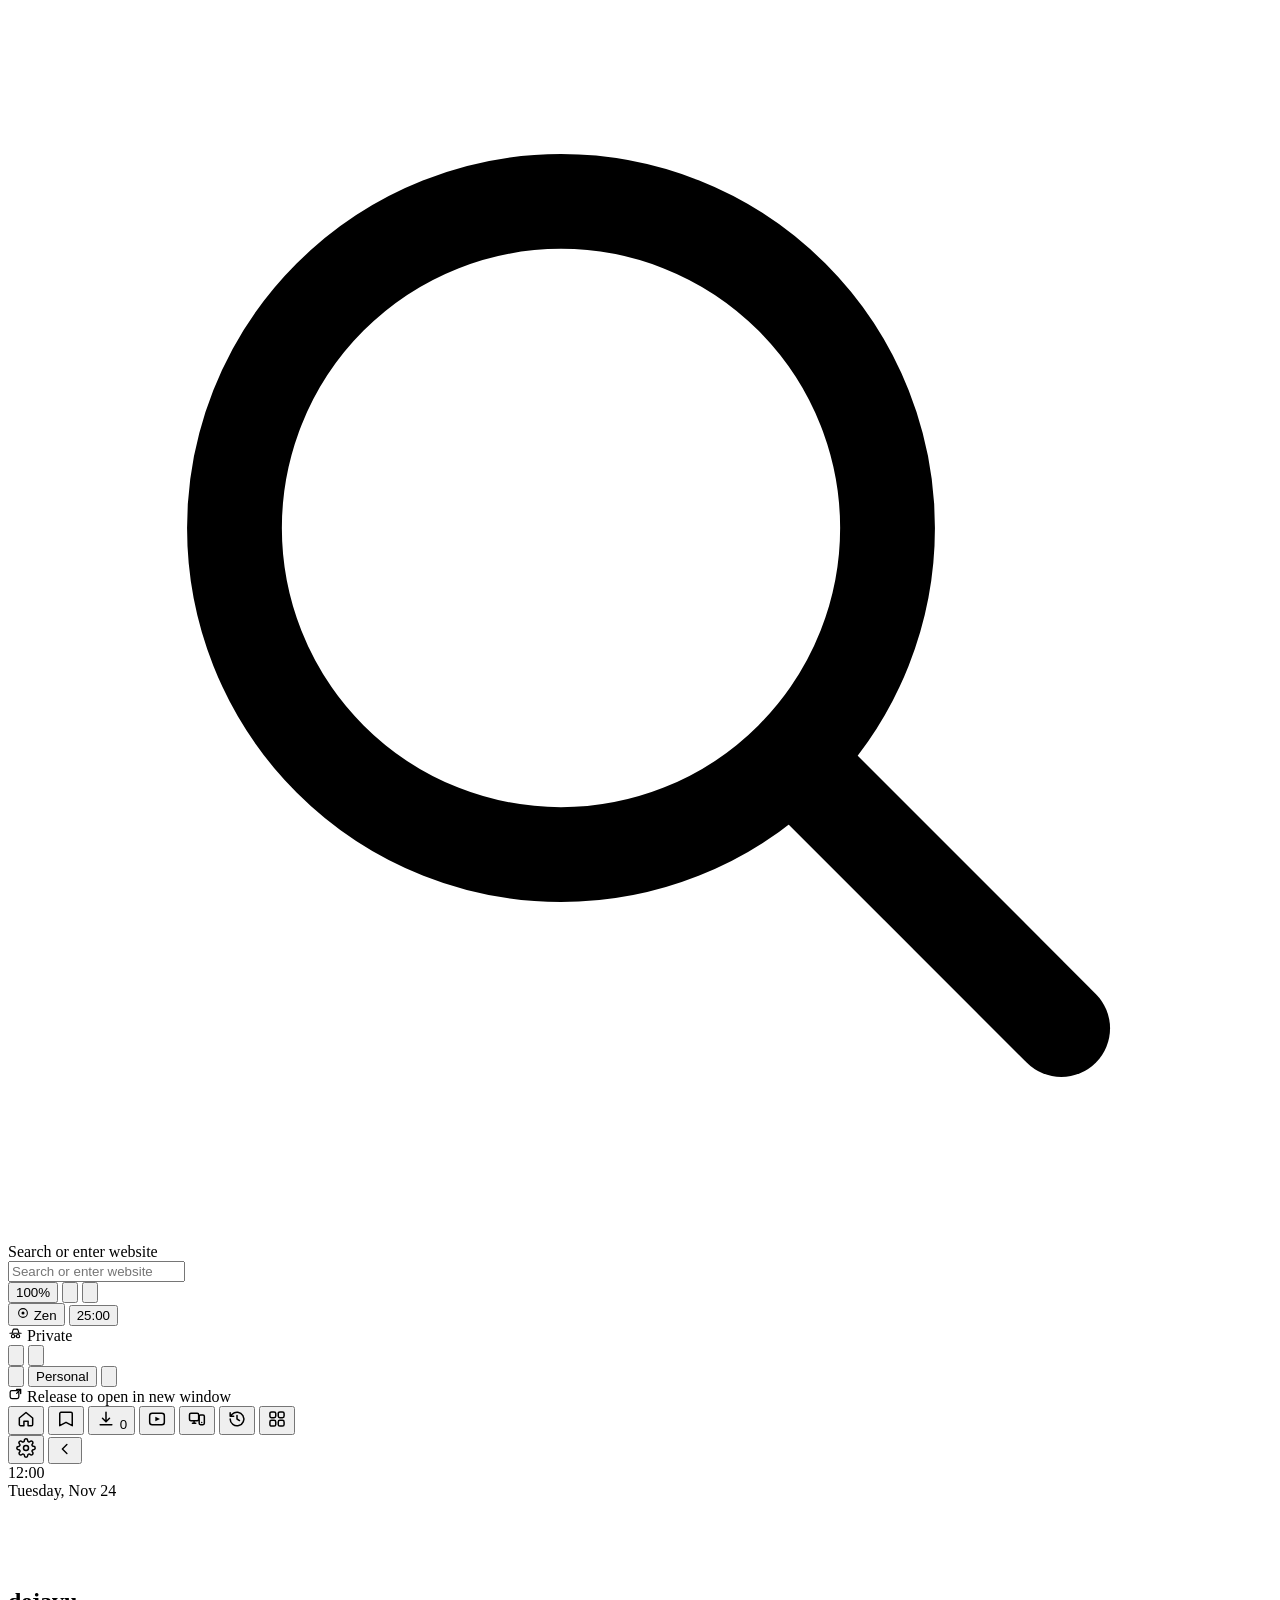
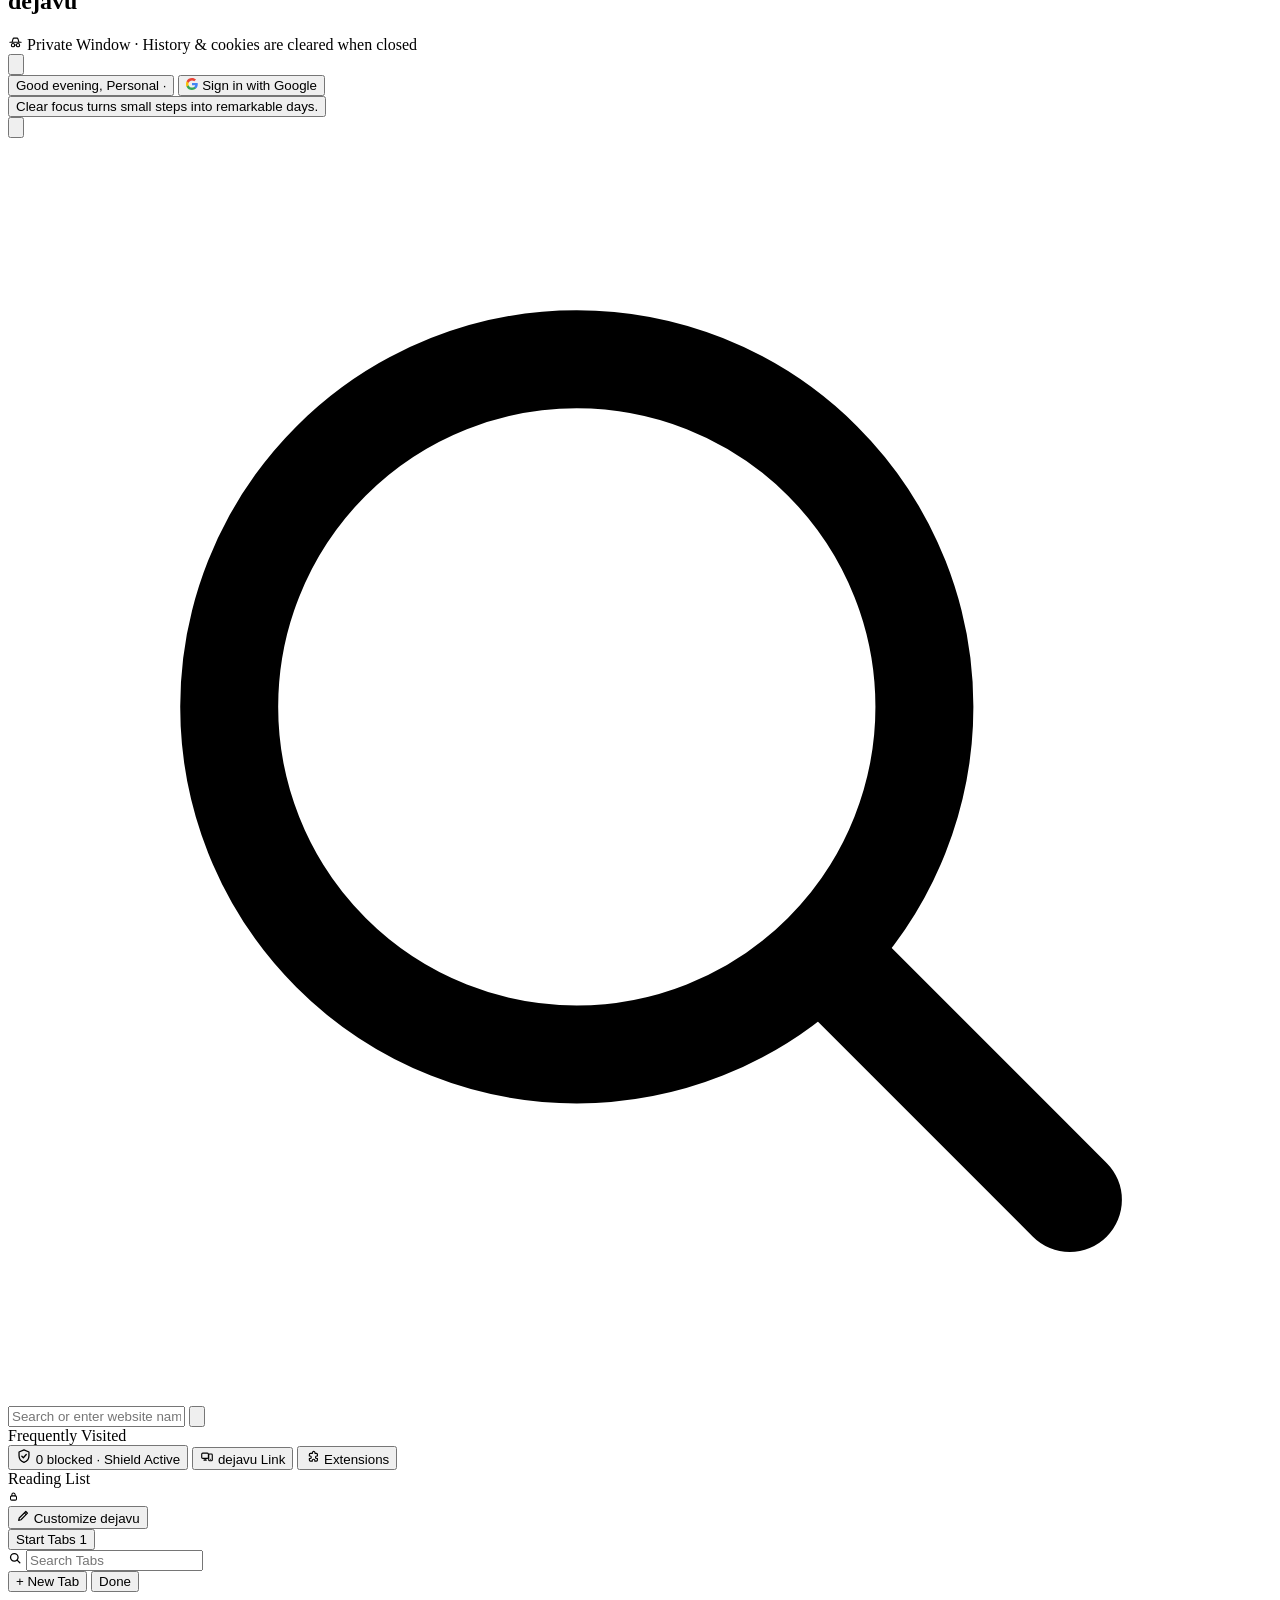
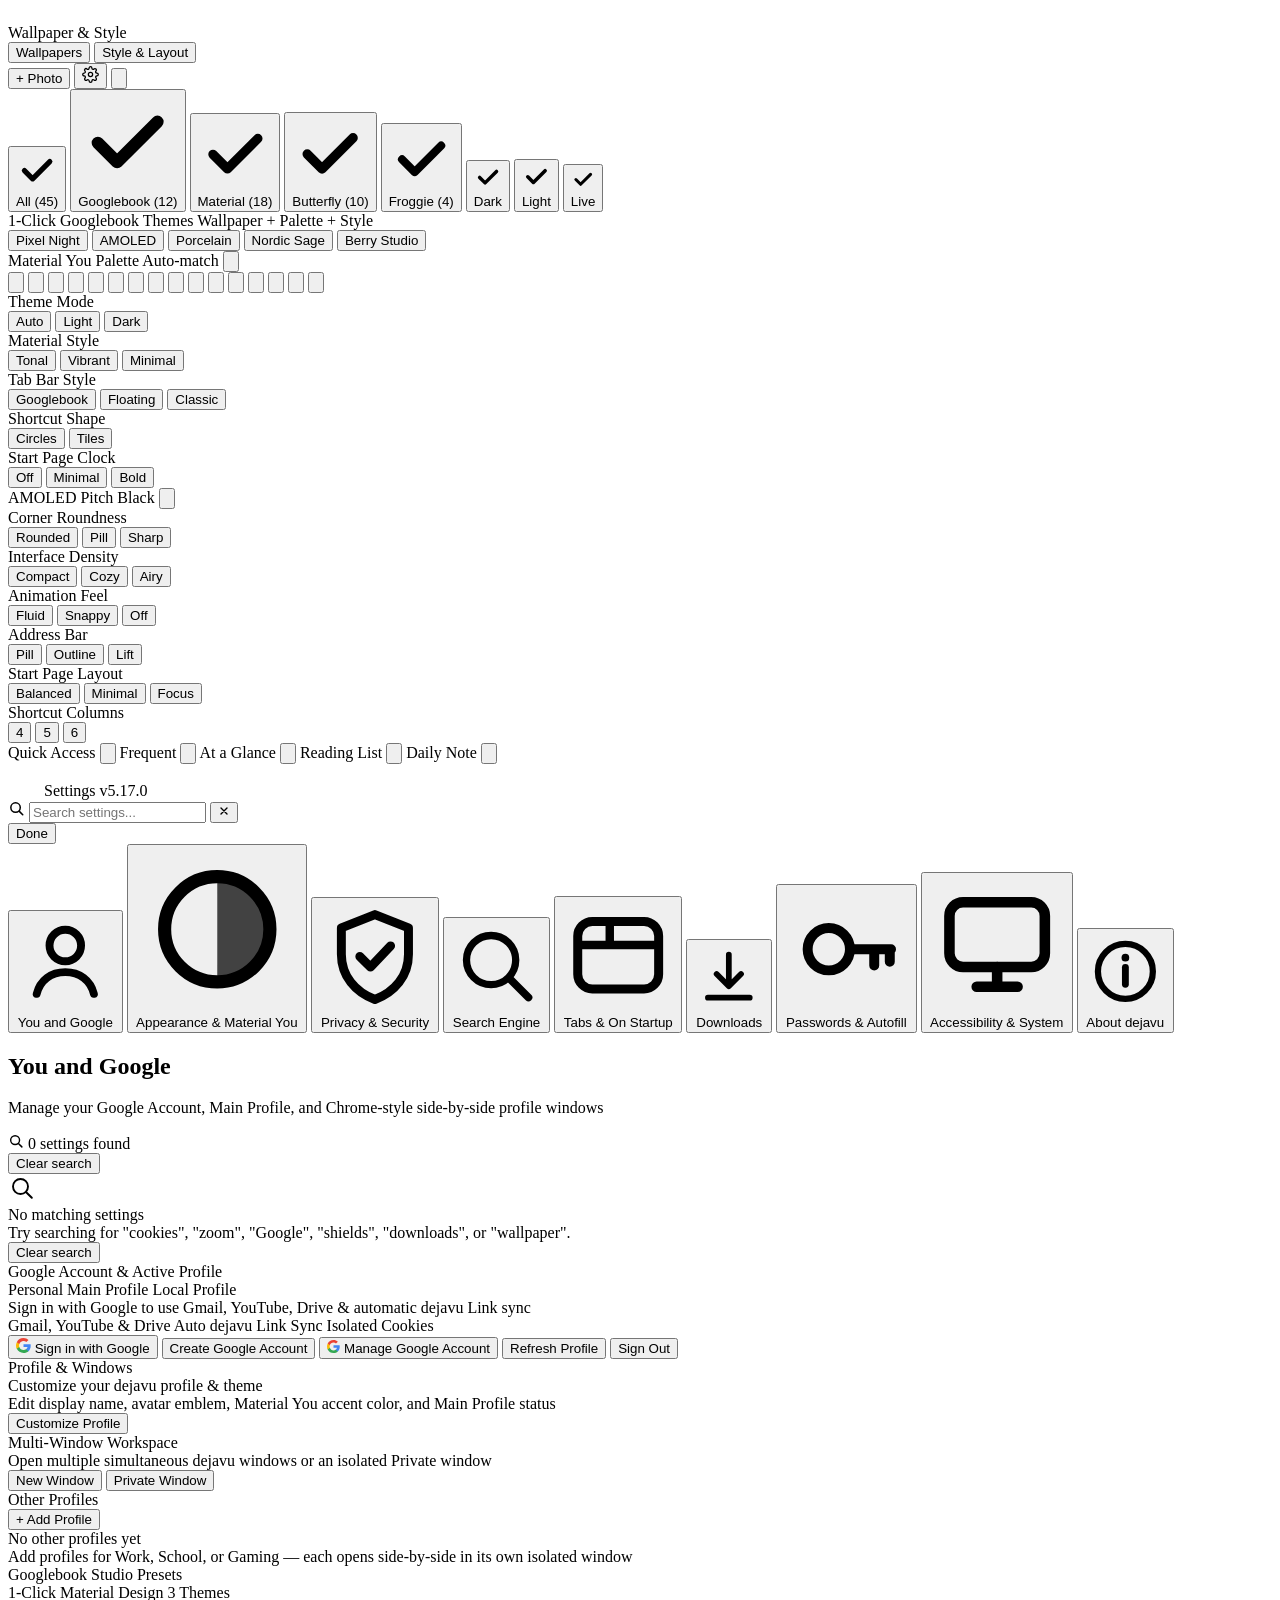
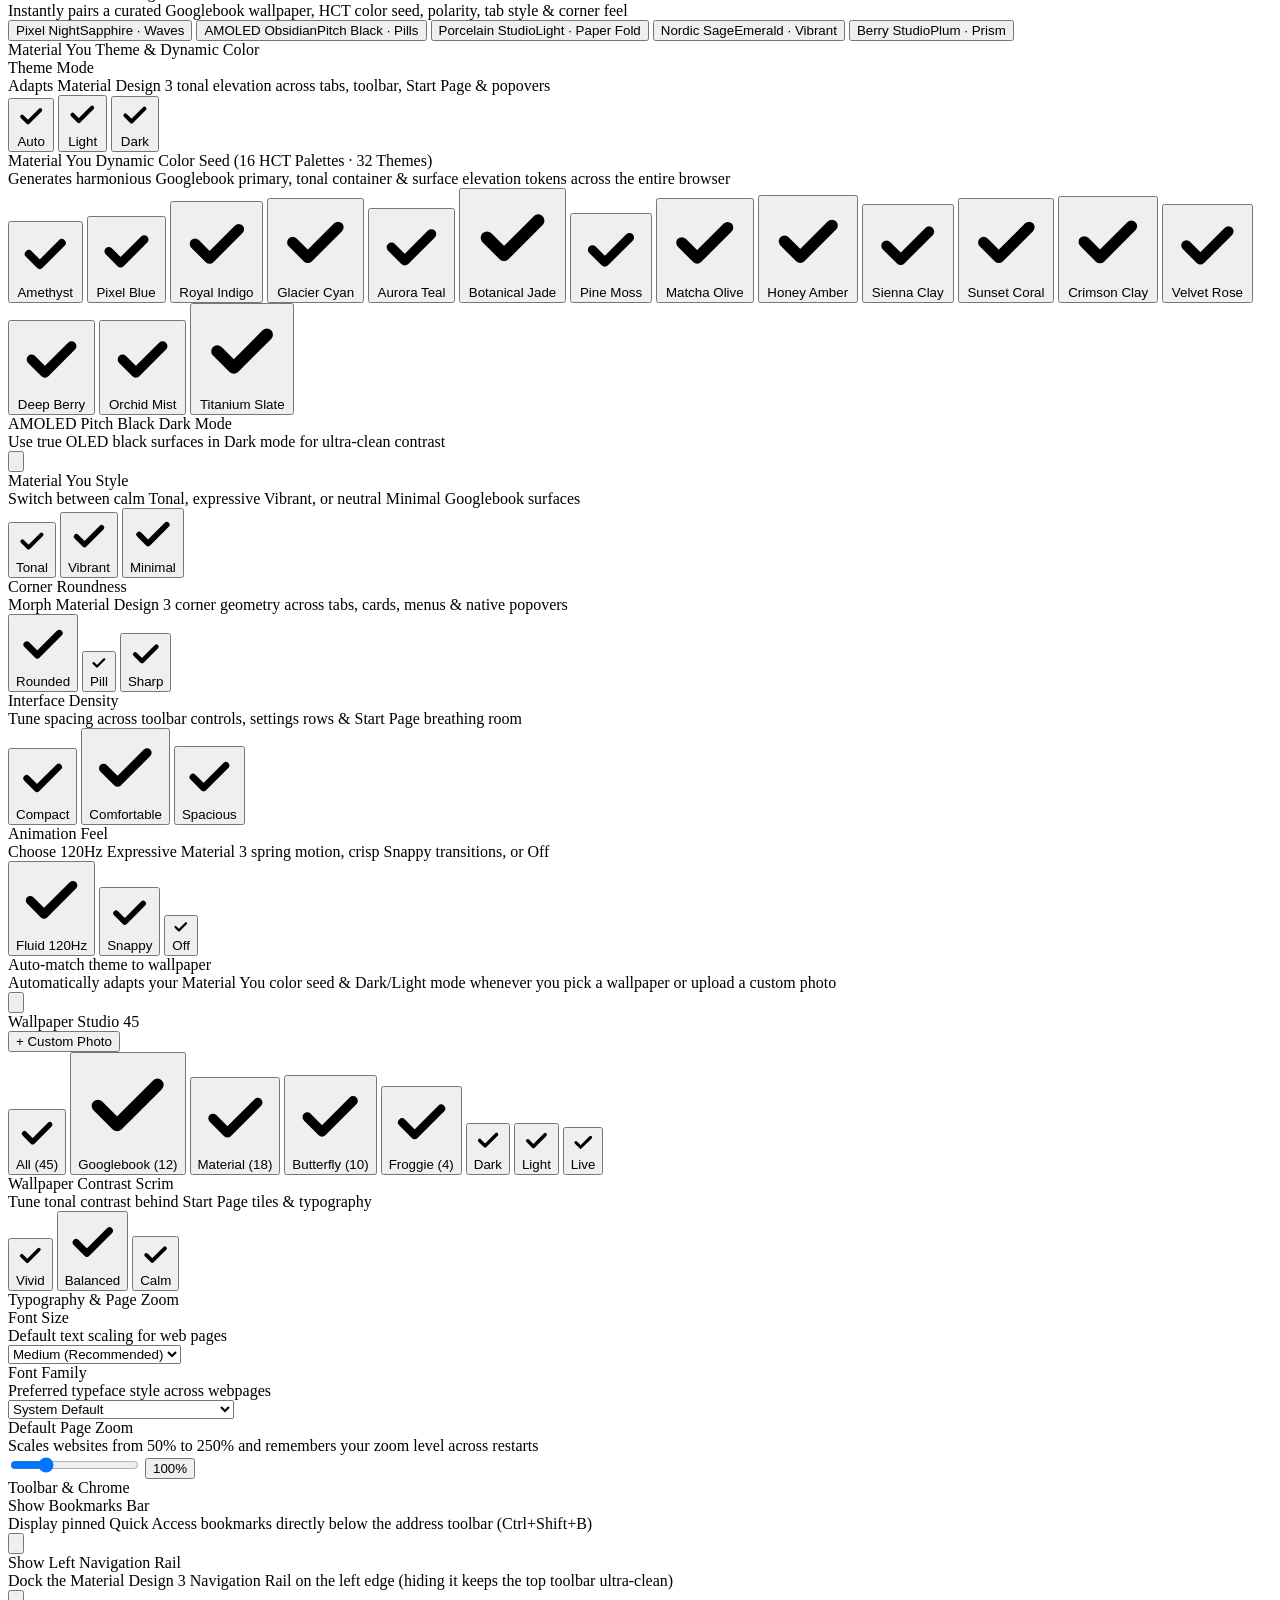
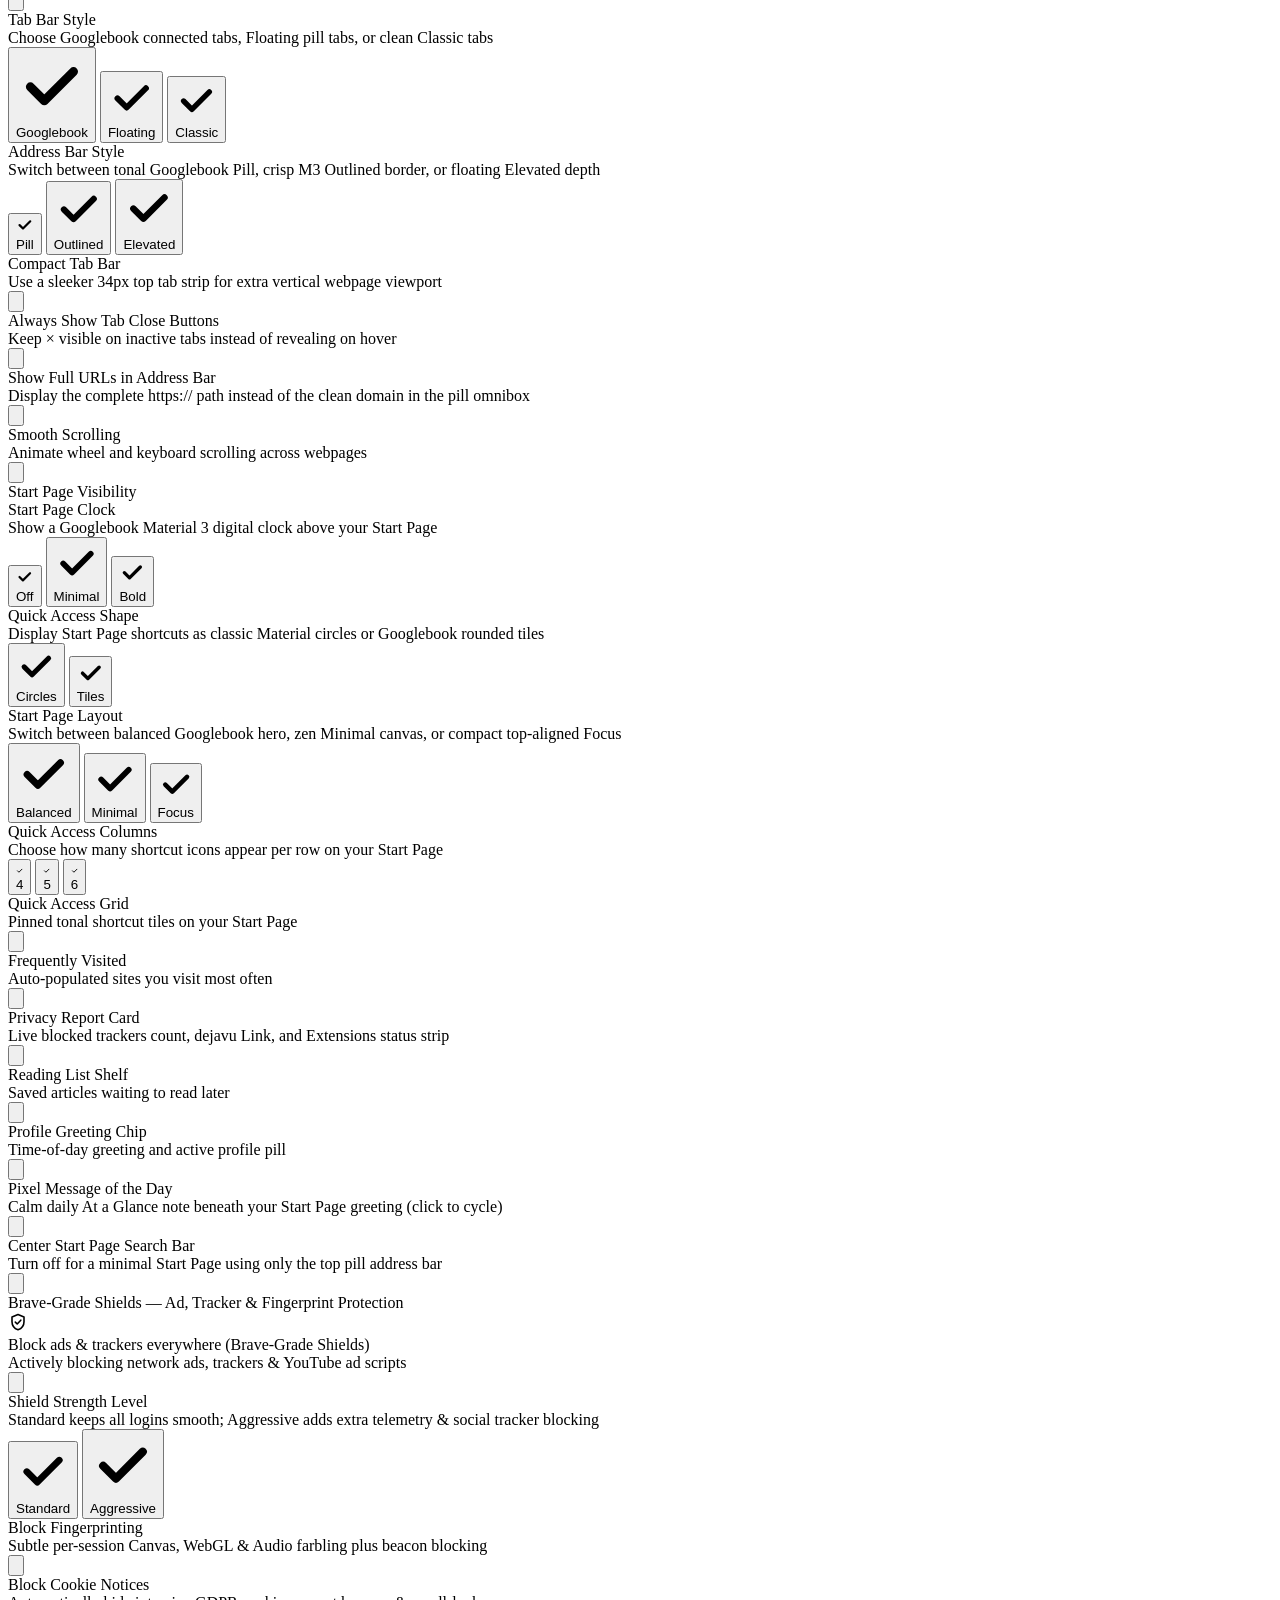
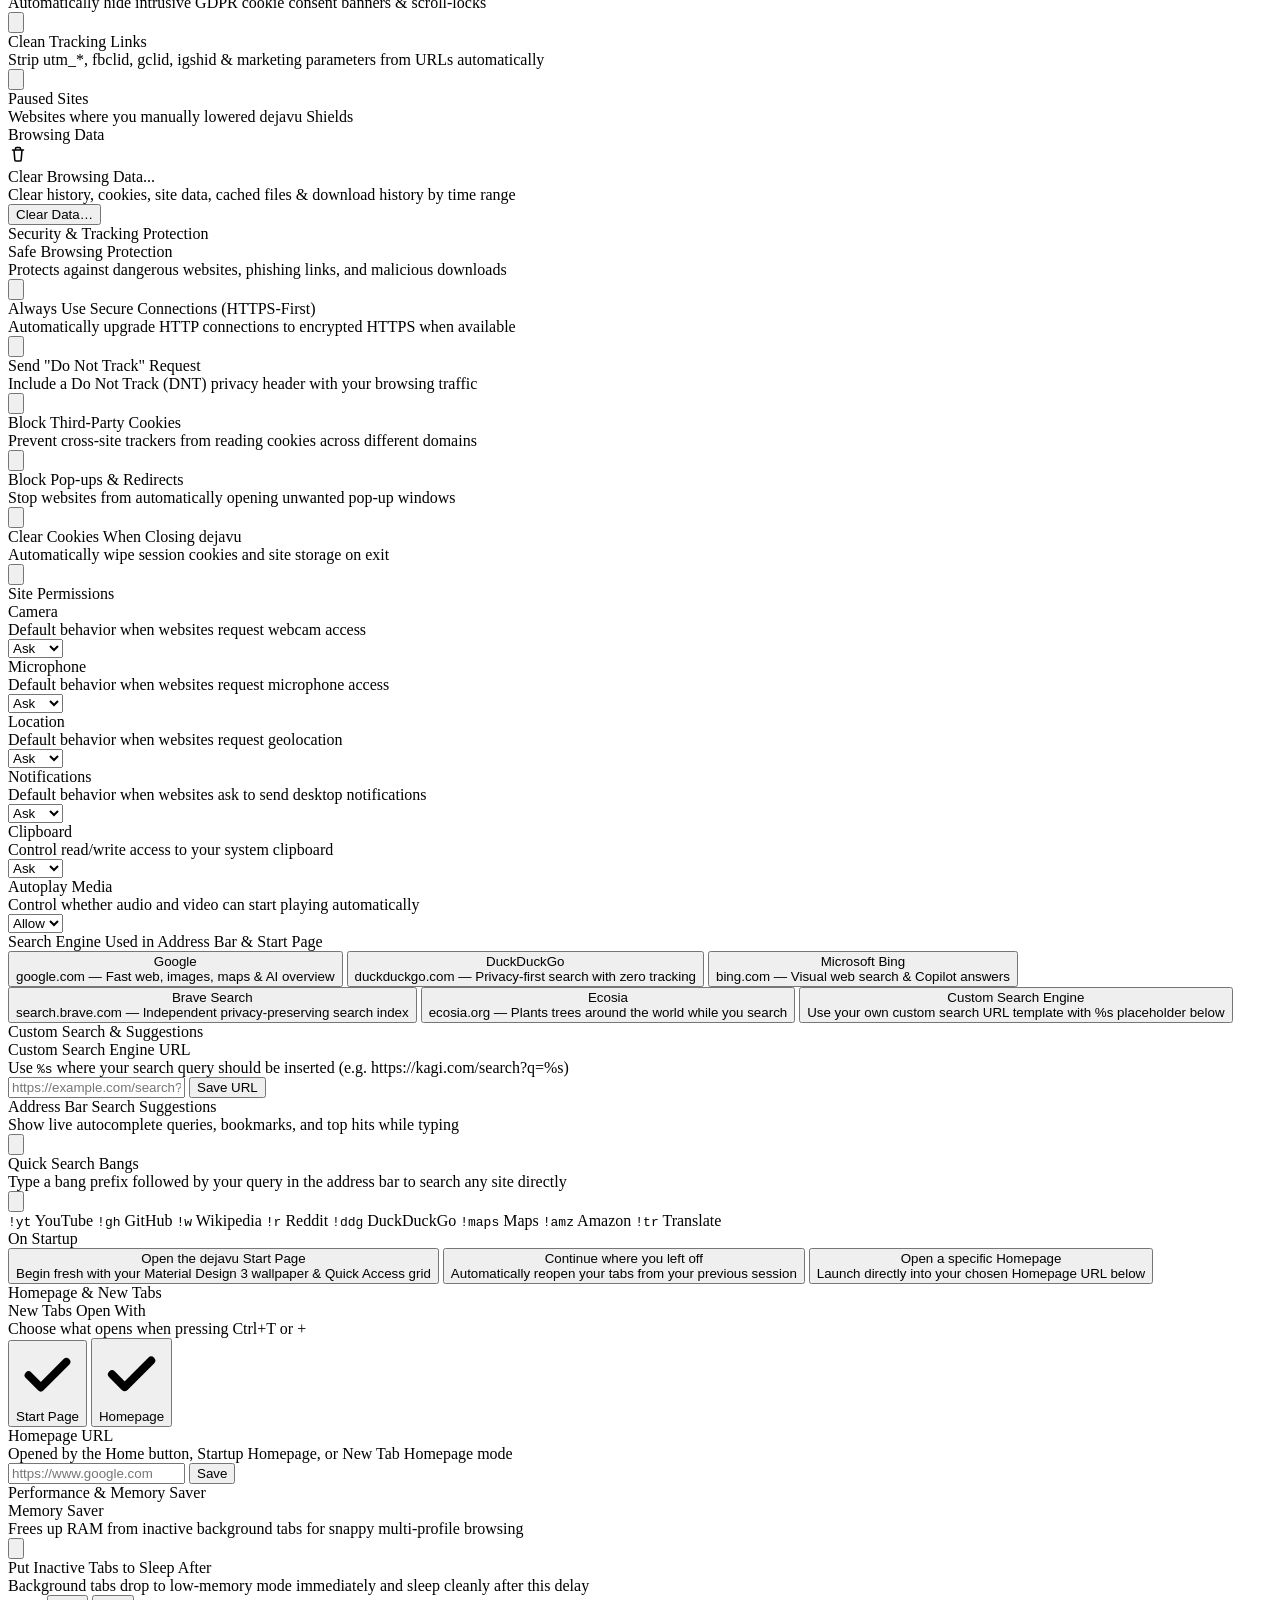
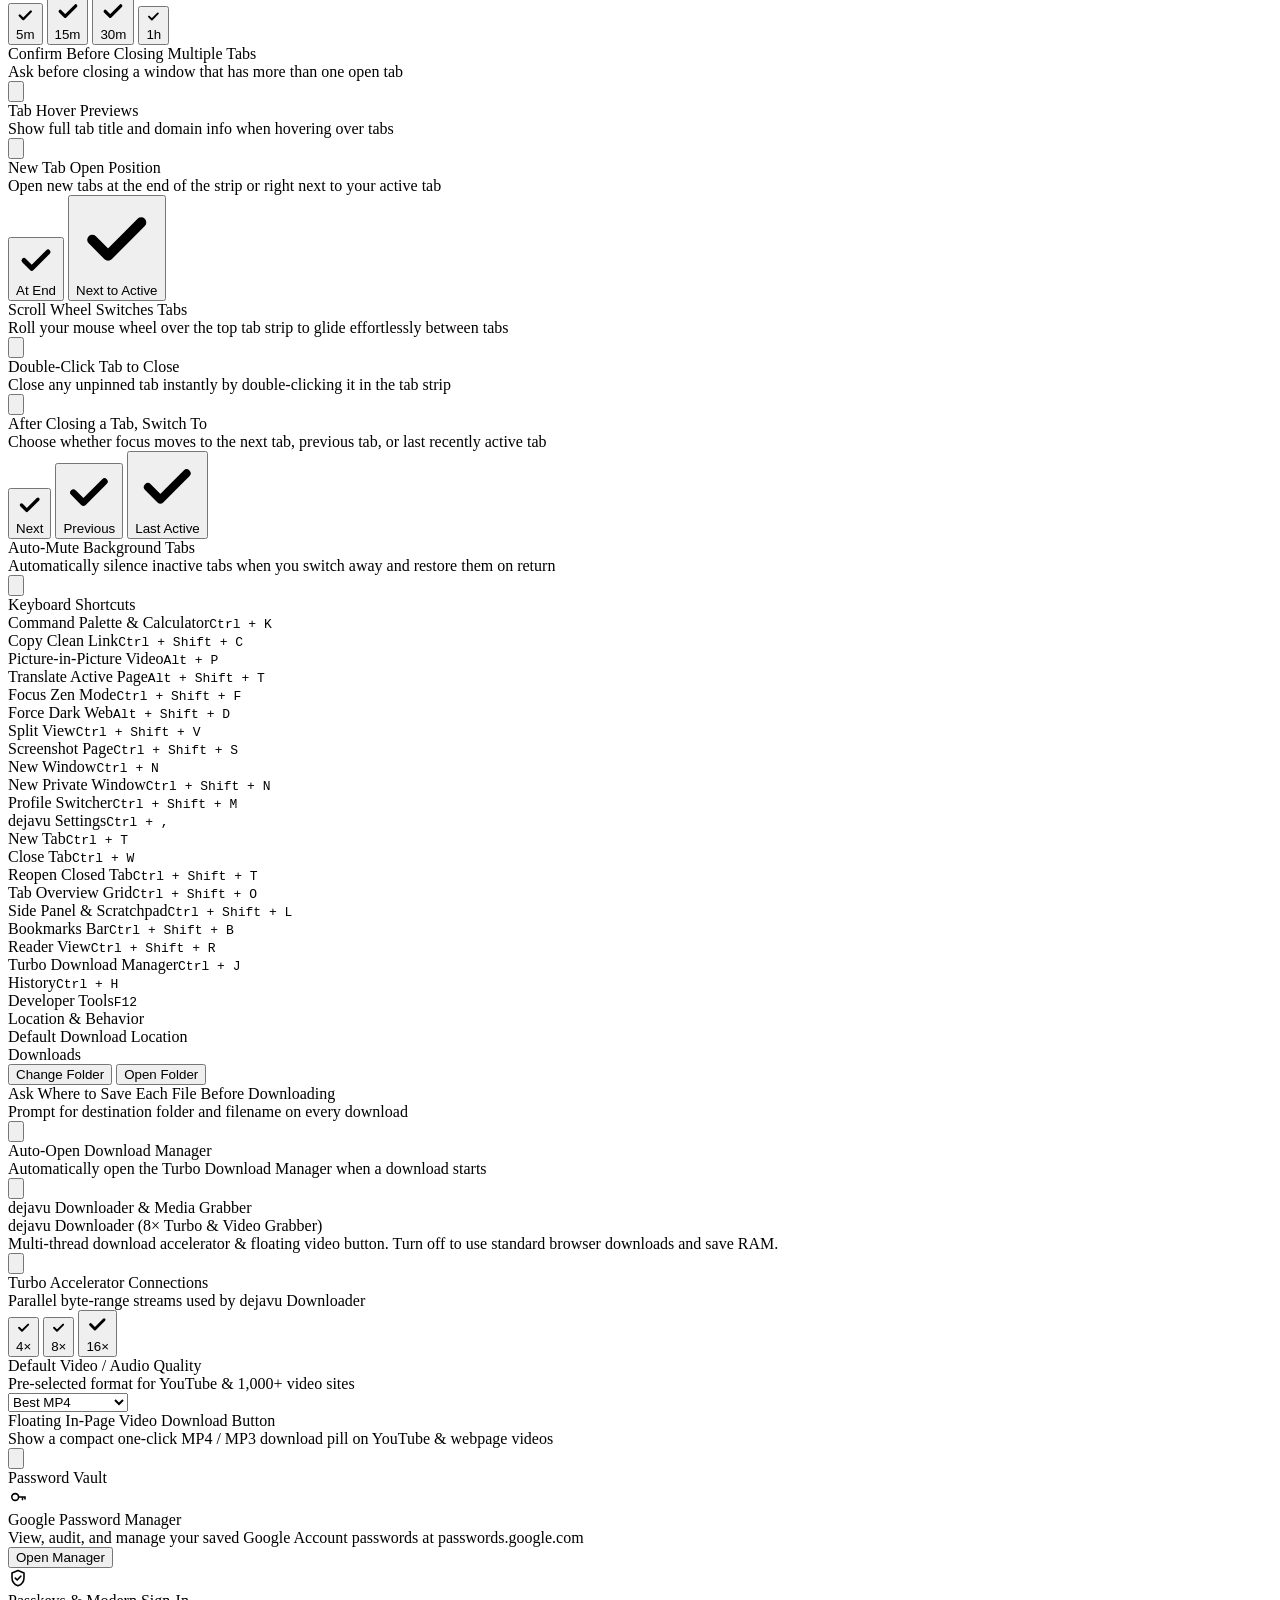
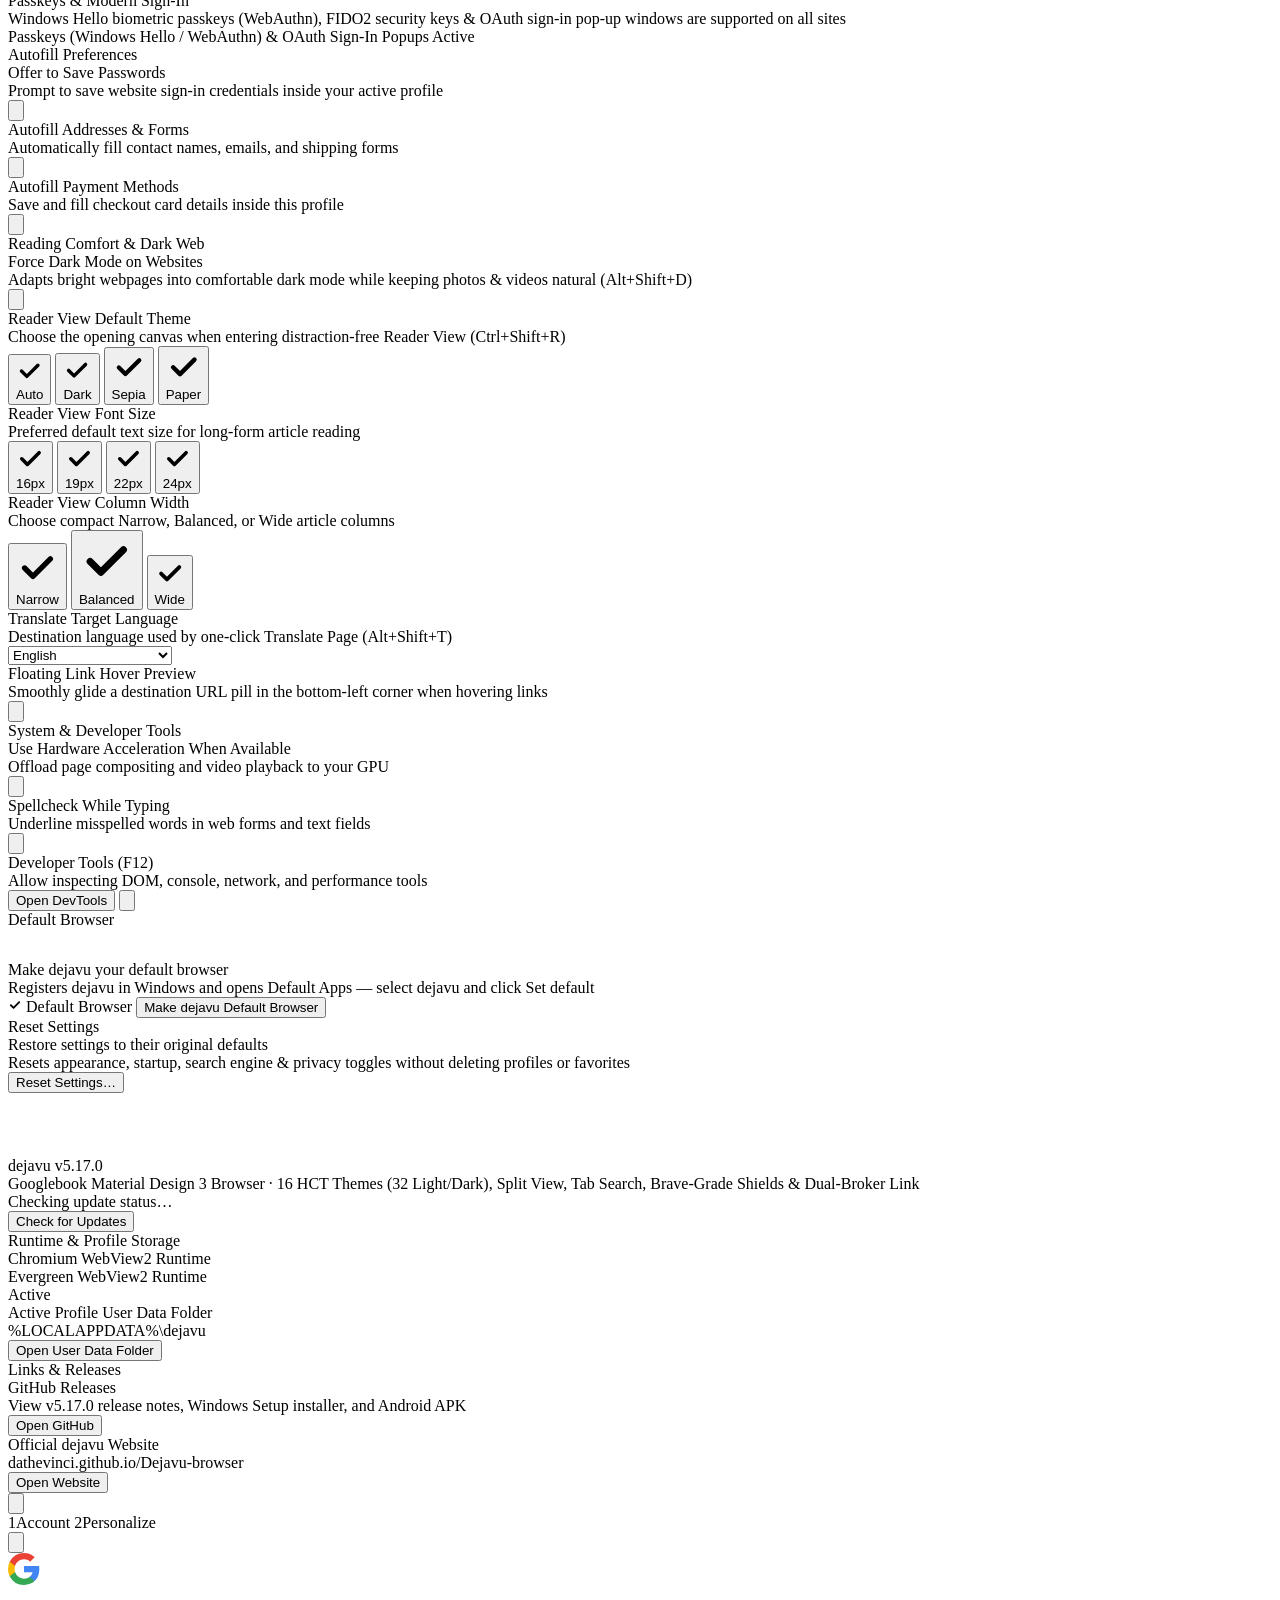
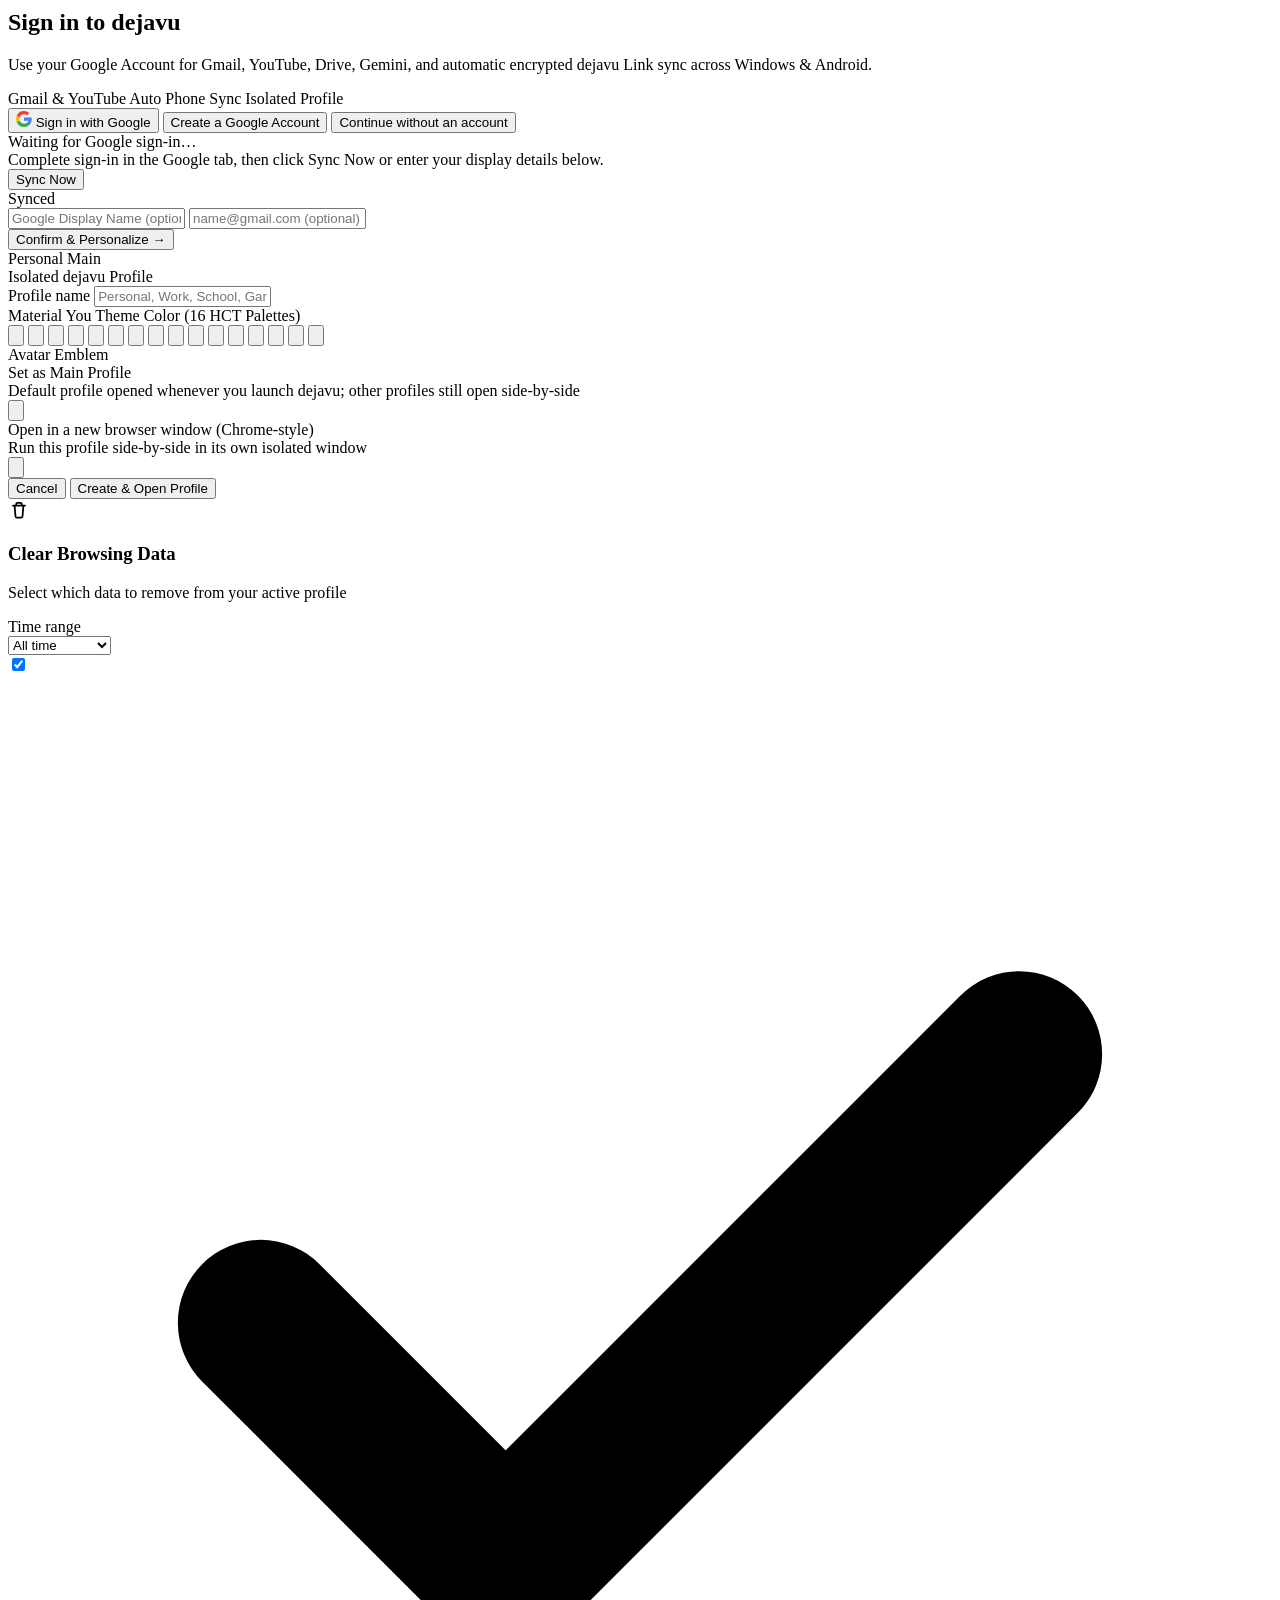
==== commit 3328b3e9: "Release v5.17.0: Clean Deduplicated UI, Offline QR Codes, Search Bangs, Focus Timer & 120Hz Fluidity" ====
--- a/ui/index.html
+++ b/ui/index.html
@@ -138,6 +138,11 @@
         <button type="button" id="btn-zen-pill" class="zen-badge-pill hidden" title="Focus Zen Mode active — Click or press Ctrl+Shift+F to exit">
           <svg viewBox="0 0 24 24" width="14" height="14" fill="none" aria-hidden="true"><circle cx="12" cy="12" r="7.5" stroke="currentColor" stroke-width="1.8"/><circle cx="12" cy="12" r="2.6" fill="currentColor"/></svg>
           <span>Zen</span>
+        </button>
+
+        <button type="button" id="btn-focus-timer" class="focus-timer-pill hidden" title="Focus Timer — Click to pause/resume · Right-click to reset">
+          <span class="ft-dot" aria-hidden="true"></span>
+          <span id="focus-timer-label">25:00</span>
         </button>
 
         <div id="private-badge-pill" class="private-badge-pill hidden" title="Private Browsing Window — History and cookies are not saved">
@@ -729,7 +734,7 @@
               <path d="M32 19.5C33.5 23.6 34.1 27.8 33.8 33.4C33.5 39.0 32.9 45.2 32 47.6C31.1 45.2 30.5 39.0 30.2 33.4C29.9 27.8 30.5 23.6 32 19.5Z" fill="var(--md-on-primary-container)"/>
             </svg>
             <span class="m3-appbar-title">Settings</span>
-            <span id="settings-version-sub" class="m3-tonal-badge">v5.16.0</span>
+            <span id="settings-version-sub" class="m3-tonal-badge">v5.17.0</span>
           </div>
 
           <div class="m3-appbar-search">
@@ -1266,13 +1271,6 @@
                         </div>
                         <button type="button" id="opt-smooth-scroll" class="liquid-switch m3-switch on" role="switch" aria-checked="true"><span class="switch-knob"><svg class="sw-check" viewBox="0 0 16 16" fill="none"><path d="M3.4 8.3l3.1 3.1 6.1-6.2" stroke="currentColor" stroke-width="2.2" stroke-linecap="round" stroke-linejoin="round"/></svg></span></button>
                       </div>
-                      <div class="opt-row">
-                        <div class="opt-meta">
-                          <div class="opt-title opt-row-title">Reduce Motion</div>
-                          <div class="opt-desc">Minimize UI transitions and pause Material You Live wallpaper animation</div>
-                        </div>
-                        <button type="button" id="opt-reduce-motion" class="liquid-switch m3-switch" role="switch" aria-checked="false"><span class="switch-knob"><svg class="sw-check" viewBox="0 0 16 16" fill="none"><path d="M3.4 8.3l3.1 3.1 6.1-6.2" stroke="currentColor" stroke-width="2.2" stroke-linecap="round" stroke-linejoin="round"/></svg></span></button>
-                      </div>
                     </div>
                   </div>
 
@@ -1655,6 +1653,25 @@
                         </div>
                         <button type="button" id="opt-address-suggestions" class="liquid-switch m3-switch on" role="switch" aria-checked="true"><span class="switch-knob"><svg class="sw-check" viewBox="0 0 16 16" fill="none"><path d="M3.4 8.3l3.1 3.1 6.1-6.2" stroke="currentColor" stroke-width="2.2" stroke-linecap="round" stroke-linejoin="round"/></svg></span></button>
                       </div>
+                      <div class="opt-row stacked">
+                        <div class="opt-row-top-inline">
+                          <div class="opt-meta">
+                            <div class="opt-title opt-row-title">Quick Search Bangs</div>
+                            <div class="opt-desc">Type a bang prefix followed by your query in the address bar to search any site directly</div>
+                          </div>
+                          <button type="button" id="opt-omnibox-shortcuts" class="liquid-switch m3-switch on" role="switch" aria-checked="true"><span class="switch-knob"><svg class="sw-check" viewBox="0 0 16 16" fill="none"><path d="M3.4 8.3l3.1 3.1 6.1-6.2" stroke="currentColor" stroke-width="2.2" stroke-linecap="round" stroke-linejoin="round"/></svg></span></button>
+                        </div>
+                        <div class="bang-pills-row" aria-label="Supported search bangs">
+                          <span class="bang-chip"><code>!yt</code> YouTube</span>
+                          <span class="bang-chip"><code>!gh</code> GitHub</span>
+                          <span class="bang-chip"><code>!w</code> Wikipedia</span>
+                          <span class="bang-chip"><code>!r</code> Reddit</span>
+                          <span class="bang-chip"><code>!ddg</code> DuckDuckGo</span>
+                          <span class="bang-chip"><code>!maps</code> Maps</span>
+                          <span class="bang-chip"><code>!amz</code> Amazon</span>
+                          <span class="bang-chip"><code>!tr</code> Translate</span>
+                        </div>
+                      </div>
                     </div>
                   </div>
                 </div>
@@ -1776,6 +1793,24 @@
                         </div>
                         <button type="button" id="opt-dblclick-close" class="liquid-switch m3-switch" role="switch" aria-checked="false"><span class="switch-knob"><svg class="sw-check" viewBox="0 0 16 16" fill="none"><path d="M3.4 8.3l3.1 3.1 6.1-6.2" stroke="currentColor" stroke-width="2.2" stroke-linecap="round" stroke-linejoin="round"/></svg></span></button>
                       </div>
+                      <div class="opt-row">
+                        <div class="opt-meta">
+                          <div class="opt-title opt-row-title">After Closing a Tab, Switch To</div>
+                          <div class="opt-desc">Choose whether focus moves to the next tab, previous tab, or last recently active tab</div>
+                        </div>
+                        <div class="m3-segmented compact opt-seg" id="opt-tab-close-act">
+                          <button type="button" class="m3-seg-btn opt-seg-btn active" data-val="right"><svg class="seg-check" viewBox="0 0 16 16" fill="none"><path d="M3.2 8.2l3.1 3.1 6.5-6.5" stroke="currentColor" stroke-width="2" stroke-linecap="round" stroke-linejoin="round"/></svg><span>Next</span></button>
+                          <button type="button" class="m3-seg-btn opt-seg-btn" data-val="left"><svg class="seg-check" viewBox="0 0 16 16" fill="none"><path d="M3.2 8.2l3.1 3.1 6.5-6.5" stroke="currentColor" stroke-width="2" stroke-linecap="round" stroke-linejoin="round"/></svg><span>Previous</span></button>
+                          <button type="button" class="m3-seg-btn opt-seg-btn" data-val="mru"><svg class="seg-check" viewBox="0 0 16 16" fill="none"><path d="M3.2 8.2l3.1 3.1 6.5-6.5" stroke="currentColor" stroke-width="2" stroke-linecap="round" stroke-linejoin="round"/></svg><span>Last Active</span></button>
+                        </div>
+                      </div>
+                      <div class="opt-row">
+                        <div class="opt-meta">
+                          <div class="opt-title opt-row-title">Auto-Mute Background Tabs</div>
+                          <div class="opt-desc">Automatically silence inactive tabs when you switch away and restore them on return</div>
+                        </div>
+                        <button type="button" id="opt-automute-bg" class="liquid-switch m3-switch" role="switch" aria-checked="false"><span class="switch-knob"><svg class="sw-check" viewBox="0 0 16 16" fill="none"><path d="M3.4 8.3l3.1 3.1 6.1-6.2" stroke="currentColor" stroke-width="2.2" stroke-linecap="round" stroke-linejoin="round"/></svg></span></button>
+                      </div>
                     </div>
                   </div>
 
@@ -1784,7 +1819,9 @@
                     <div class="m3-pref-card">
                       <div class="shortcuts-ref-grid">
                         <div class="kbd-row"><span>Command Palette &amp; Calculator</span><kbd>Ctrl + K</kbd></div>
-                        <div class="kbd-row"><span>Clean Copy Link</span><kbd>Ctrl + Shift + C</kbd></div>
+                        <div class="kbd-row"><span>Copy Clean Link</span><kbd>Ctrl + Shift + C</kbd></div>
+                        <div class="kbd-row"><span>Picture-in-Picture Video</span><kbd>Alt + P</kbd></div>
+                        <div class="kbd-row"><span>Translate Active Page</span><kbd>Alt + Shift + T</kbd></div>
                         <div class="kbd-row"><span>Focus Zen Mode</span><kbd>Ctrl + Shift + F</kbd></div>
                         <div class="kbd-row"><span>Force Dark Web</span><kbd>Alt + Shift + D</kbd></div>
                         <div class="kbd-row"><span>Split View</span><kbd>Ctrl + Shift + V</kbd></div>
@@ -1997,6 +2034,33 @@
                           <button type="button" class="m3-seg-btn opt-seg-btn" data-val="wide"><svg class="seg-check" viewBox="0 0 16 16" fill="none"><path d="M3.2 8.2l3.1 3.1 6.5-6.5" stroke="currentColor" stroke-width="2" stroke-linecap="round" stroke-linejoin="round"/></svg><span>Wide</span></button>
                         </div>
                       </div>
+                      <div class="opt-row">
+                        <div class="opt-meta">
+                          <div class="opt-title opt-row-title">Translate Target Language</div>
+                          <div class="opt-desc">Destination language used by one-click Translate Page (Alt+Shift+T)</div>
+                        </div>
+                        <div class="m3-select-wrap compact">
+                          <select id="opt-translate-lang" class="m3-select" aria-label="Translate Target Language">
+                            <option value="en">English</option>
+                            <option value="es">Spanish (Español)</option>
+                            <option value="fr">French (Français)</option>
+                            <option value="de">German (Deutsch)</option>
+                            <option value="ja">Japanese (日本語)</option>
+                            <option value="ko">Korean (한국어)</option>
+                            <option value="zh-CN">Chinese (中文)</option>
+                            <option value="hi">Hindi (हिन्दी)</option>
+                            <option value="pt">Portuguese (Português)</option>
+                            <option value="ar">Arabic (العربية)</option>
+                          </select>
+                        </div>
+                      </div>
+                      <div class="opt-row">
+                        <div class="opt-meta">
+                          <div class="opt-title opt-row-title">Floating Link Hover Preview</div>
+                          <div class="opt-desc">Smoothly glide a destination URL pill in the bottom-left corner when hovering links</div>
+                        </div>
+                        <button type="button" id="opt-link-hover" class="liquid-switch m3-switch on" role="switch" aria-checked="true"><span class="switch-knob"><svg class="sw-check" viewBox="0 0 16 16" fill="none"><path d="M3.4 8.3l3.1 3.1 6.1-6.2" stroke="currentColor" stroke-width="2.2" stroke-linecap="round" stroke-linejoin="round"/></svg></span></button>
+                      </div>
                     </div>
                   </div>
 
@@ -2094,7 +2158,7 @@
                         </svg>
                       </div>
                       <div class="m3-about-copy">
-                        <div class="m3-about-title">dejavu <span id="about-ver-badge" class="m3-status-chip primary">v5.16.0</span></div>
+                        <div class="m3-about-title">dejavu <span id="about-ver-badge" class="m3-status-chip primary">v5.17.0</span></div>
                         <div class="m3-about-sub">Googlebook Material Design 3 Browser · 16 HCT Themes (32 Light/Dark), Split View, Tab Search, Brave-Grade Shields &amp; Dual-Broker Link</div>
                         <div id="about-update-status" class="m3-about-update-line">Checking update status…</div>
                       </div>
@@ -2128,7 +2192,7 @@
                       <div class="opt-row">
                         <div class="opt-meta">
                           <div class="opt-title opt-row-title">GitHub Releases</div>
-                          <div class="opt-desc">View v5.16.0 release notes, Windows Setup installer, and Android APK</div>
+                          <div class="opt-desc">View v5.17.0 release notes, Windows Setup installer, and Android APK</div>
                         </div>
                         <button type="button" id="btn-about-github" class="m3-btn m3-btn-outlined sm">Open GitHub</button>
                       </div>
@@ -2377,7 +2441,7 @@
     <section id="reset-confirm-overlay" class="m3-modal-scrim hidden" aria-label="Reset Settings">
       <div id="reset-confirm-modal" class="m3-dialog-card compact" role="dialog" aria-modal="true">
         <h3 class="m3-dialog-title">Reset dejavu settings?</h3>
-        <p class="m3-dialog-sub">This restores your theme, startup behavior, search engine, downloads, and privacy switches to dejavu v5.16.0 defaults. Your profiles, bookmarks, and Google sign-in stay untouched.</p>
+        <p class="m3-dialog-sub">This restores your theme, startup behavior, search engine, downloads, and privacy switches to dejavu v5.17.0 defaults. Your profiles, bookmarks, and Google sign-in stay untouched.</p>
         <div class="m3-dialog-actions">
           <button type="button" id="btn-reset-cancel" class="m3-btn m3-btn-text">Cancel</button>
           <button type="button" id="btn-reset-confirm" class="m3-btn m3-btn-danger">Reset Settings</button>
@@ -3116,6 +3180,9 @@
         <button type="button" id="btn-shell-eib-manage" class="ext-bubble-manage-btn">Manage extensions</button>
       </div>
     </aside>
+
+    <!-- Smooth Bottom-Left Floating Link Hover Status Pill -->
+    <div id="url-hover-bubble" class="url-hover-bubble" aria-hidden="true"></div>
   </main>
 
   <!-- Unified Material Design 3 Browser Shell Right-Click Context Menu -->
